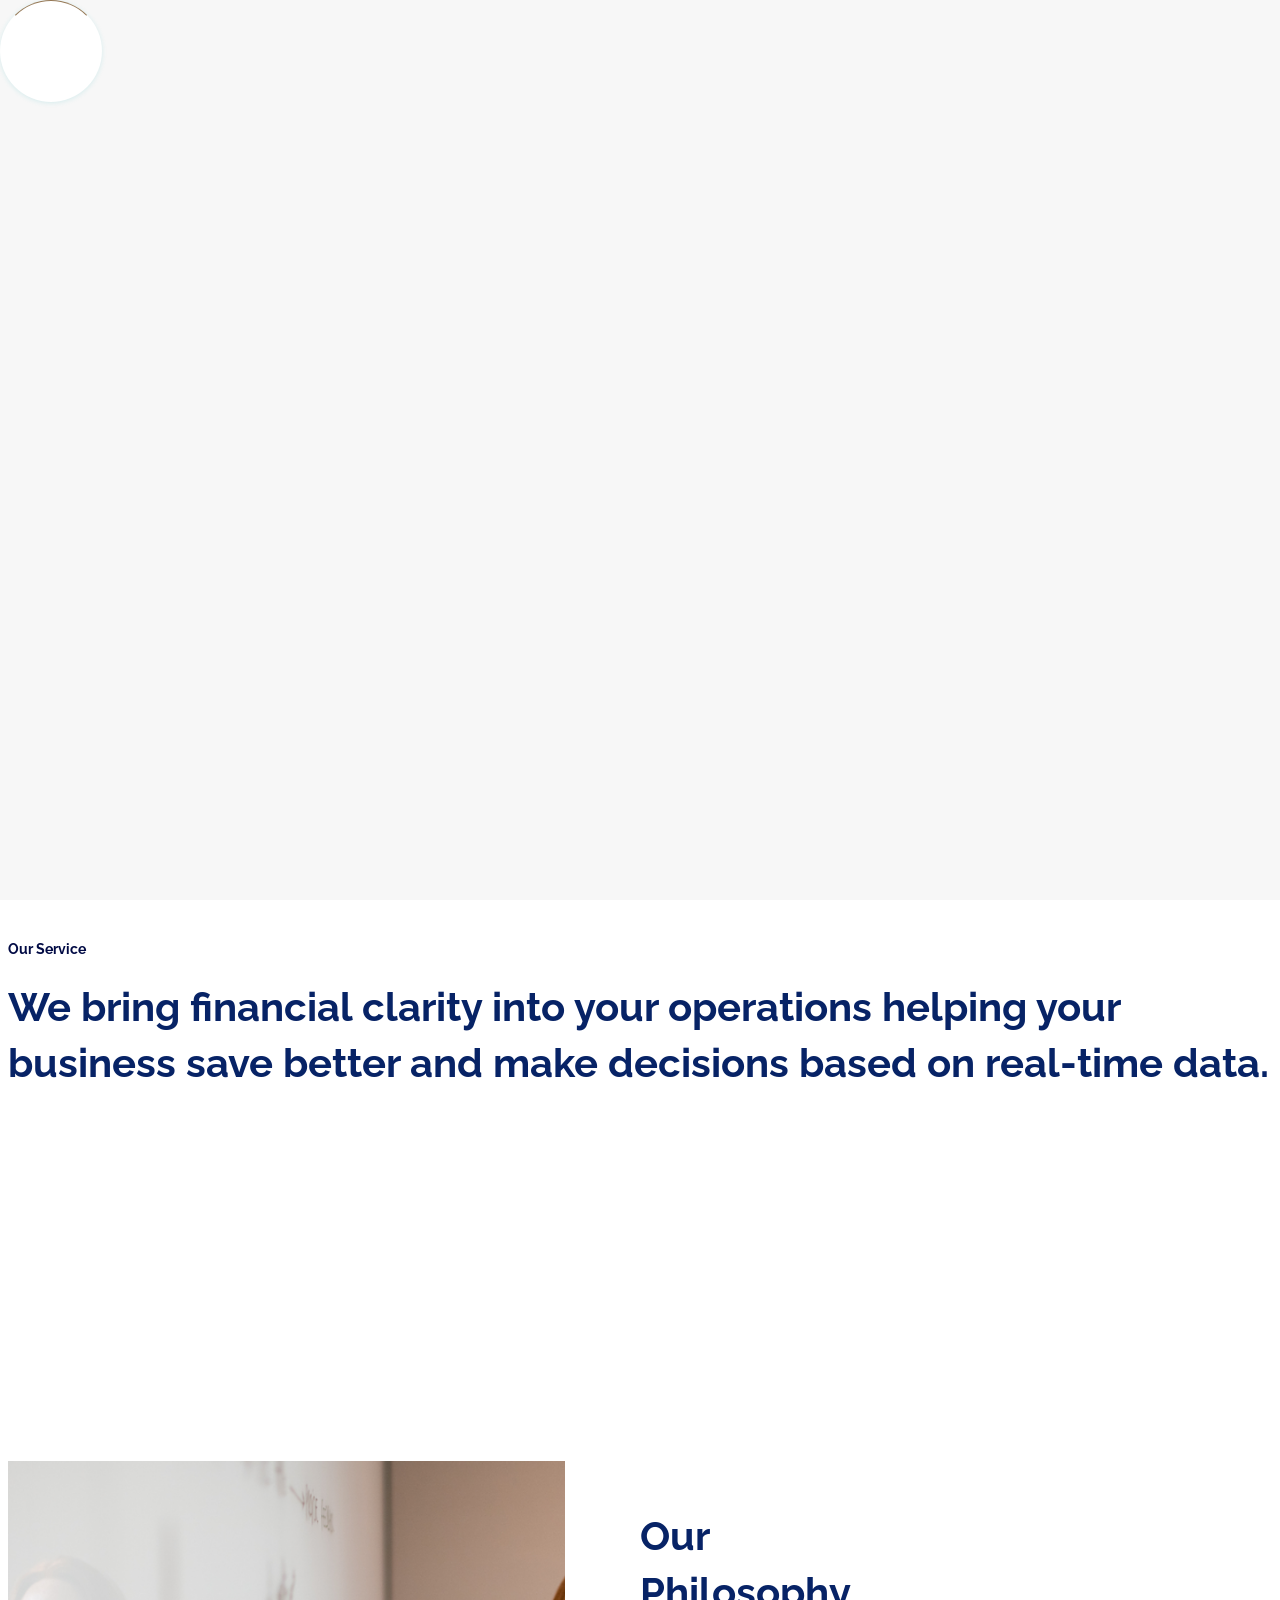
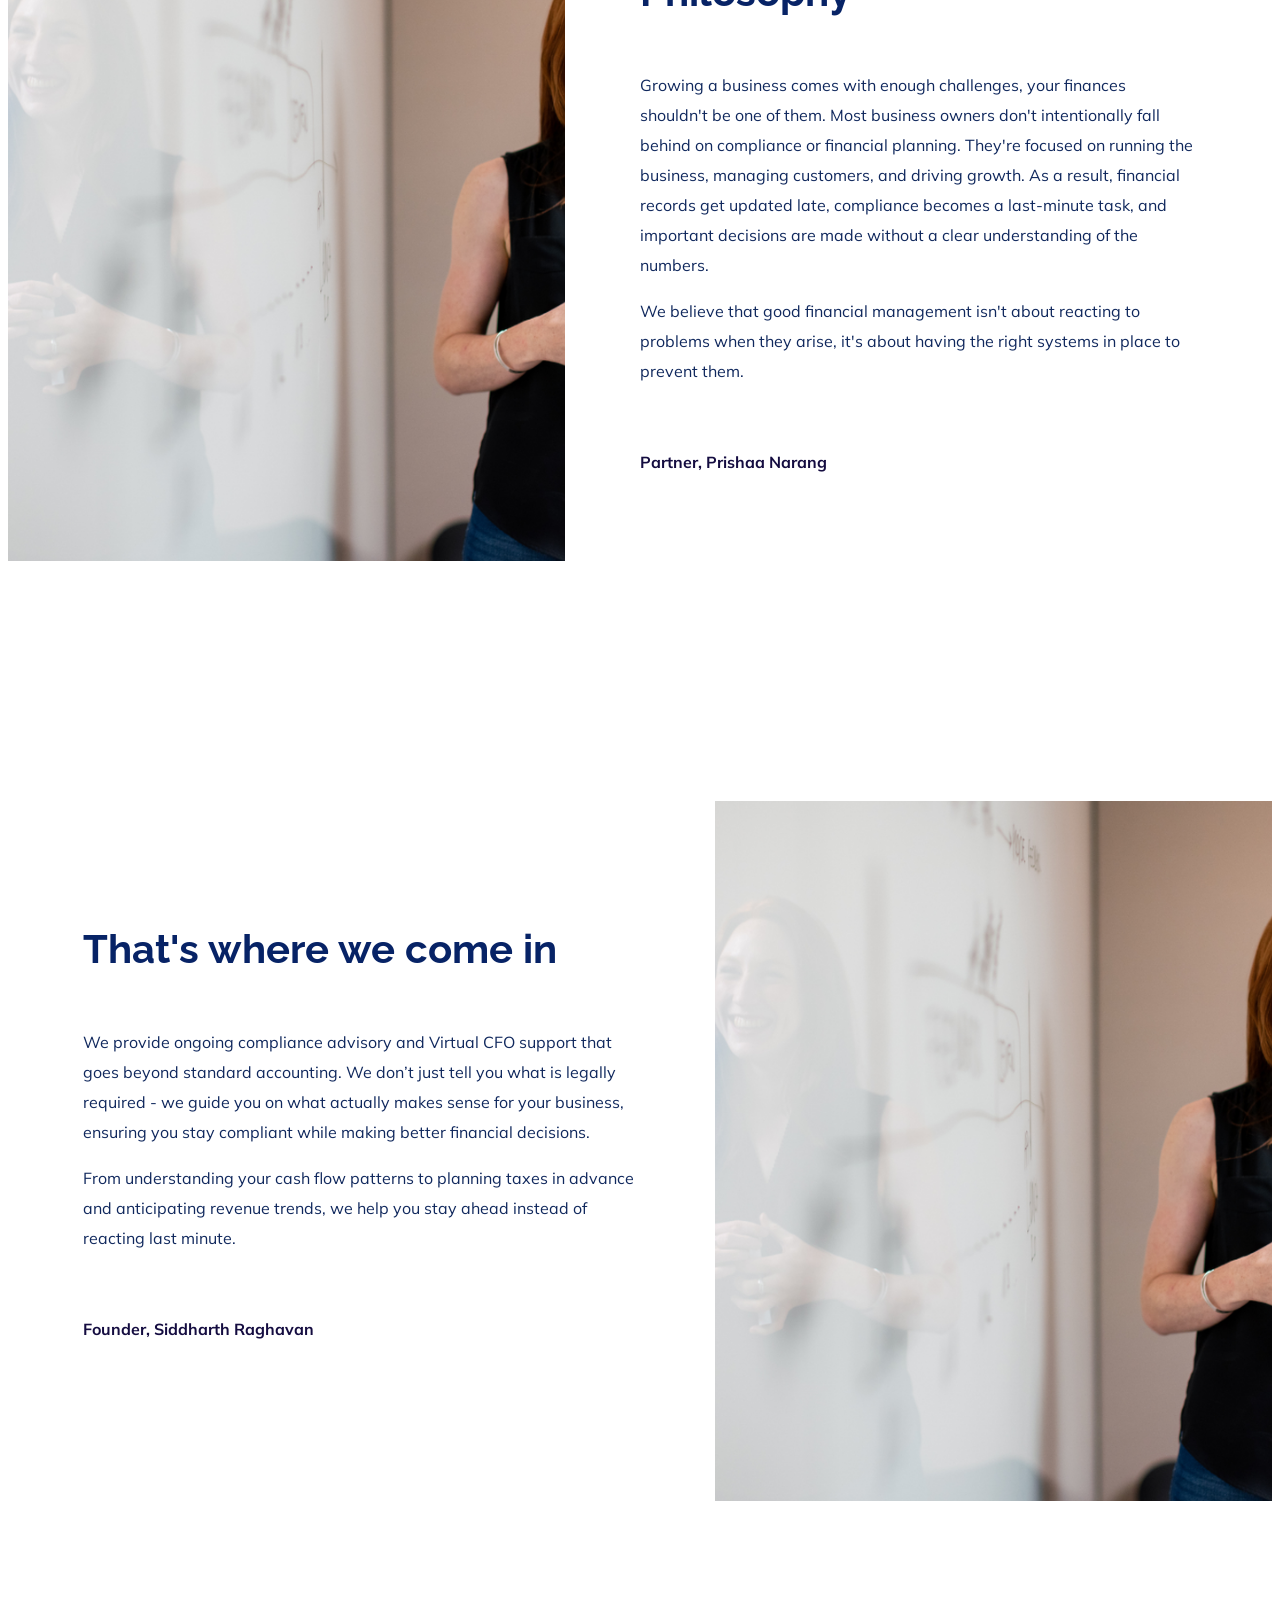
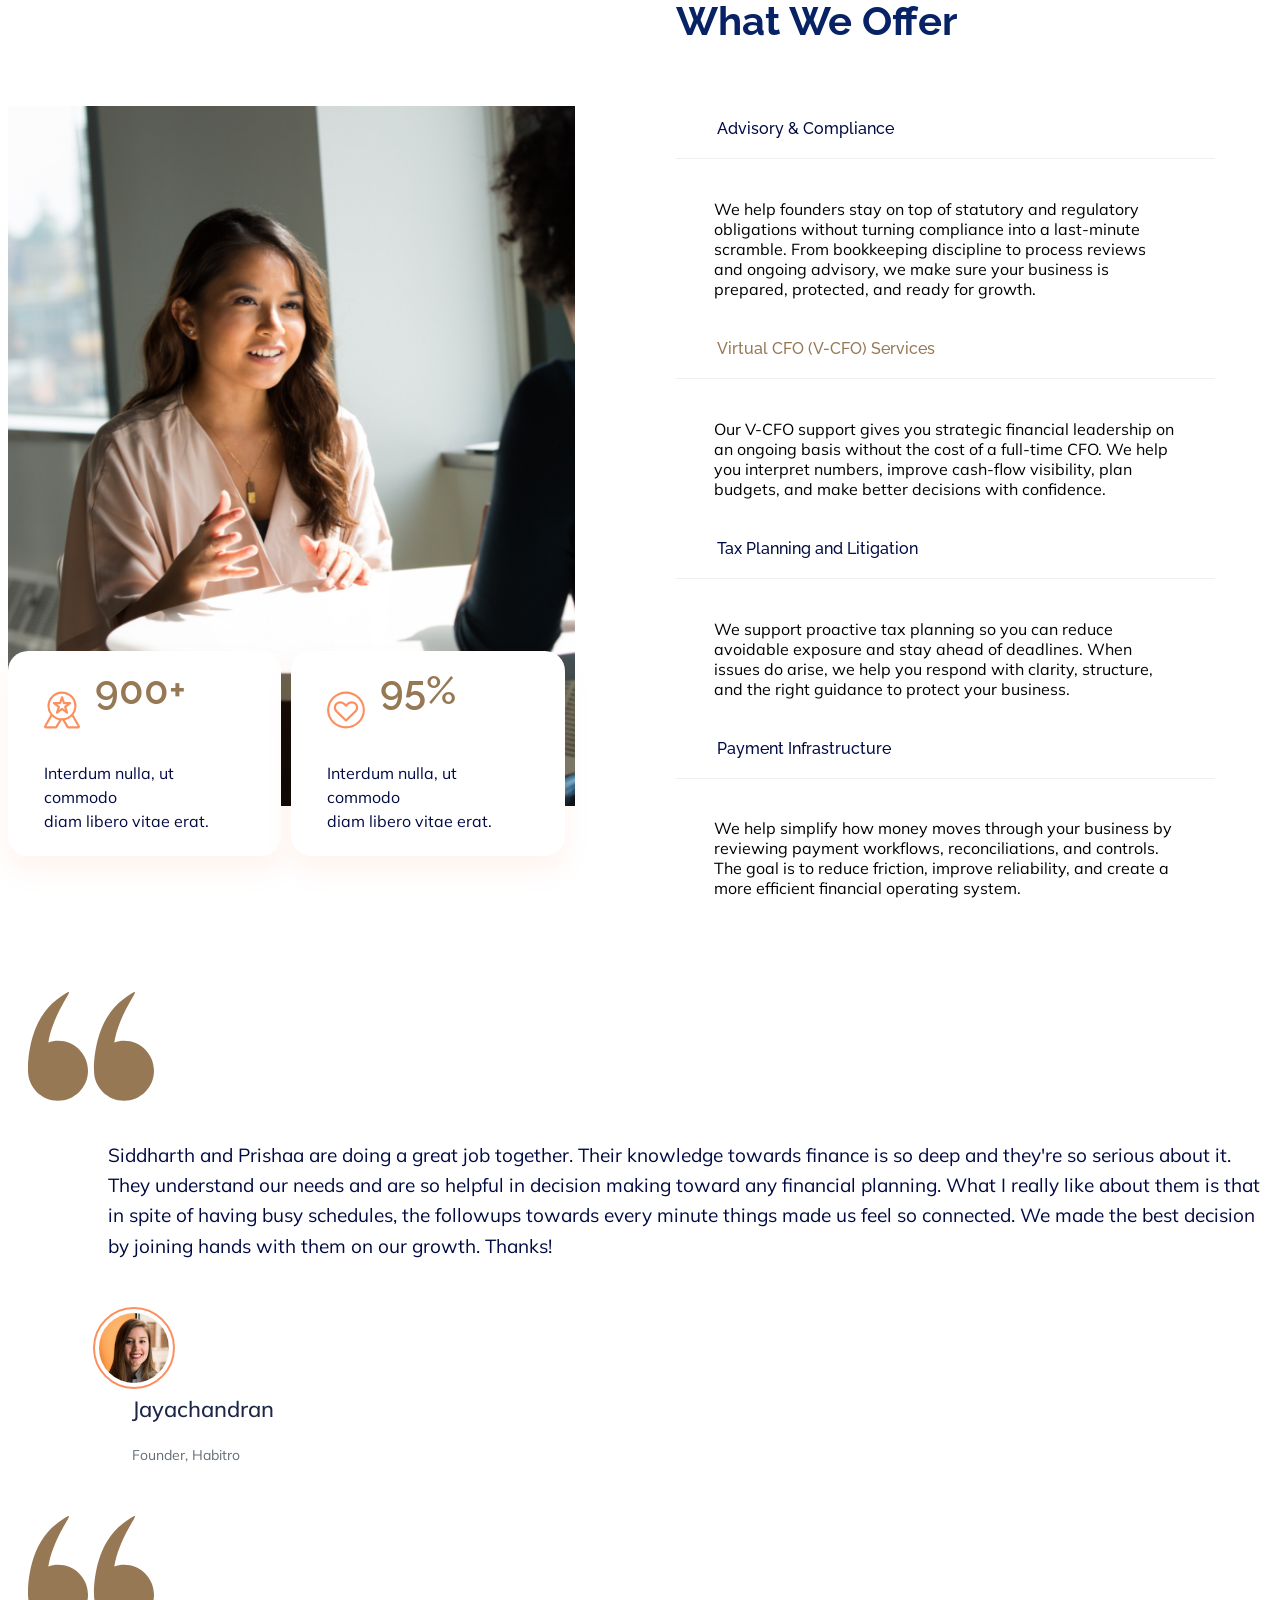
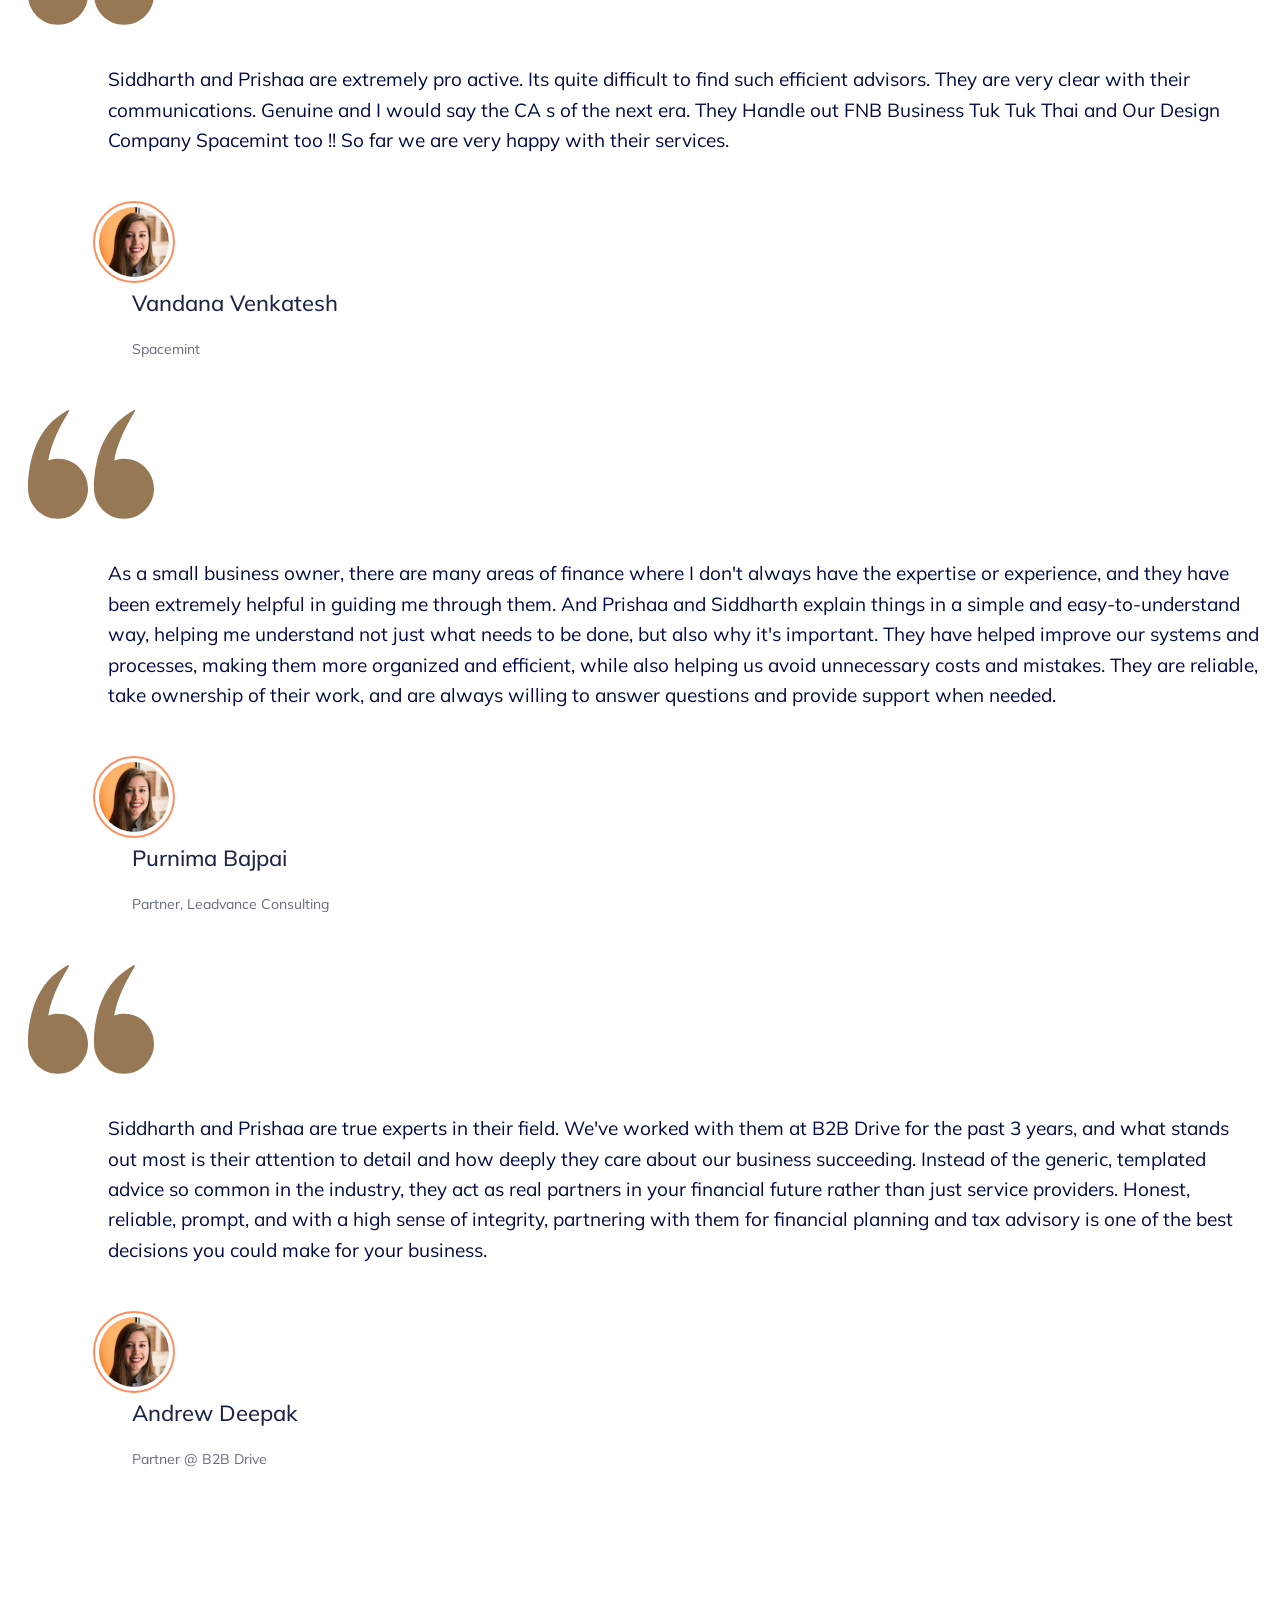
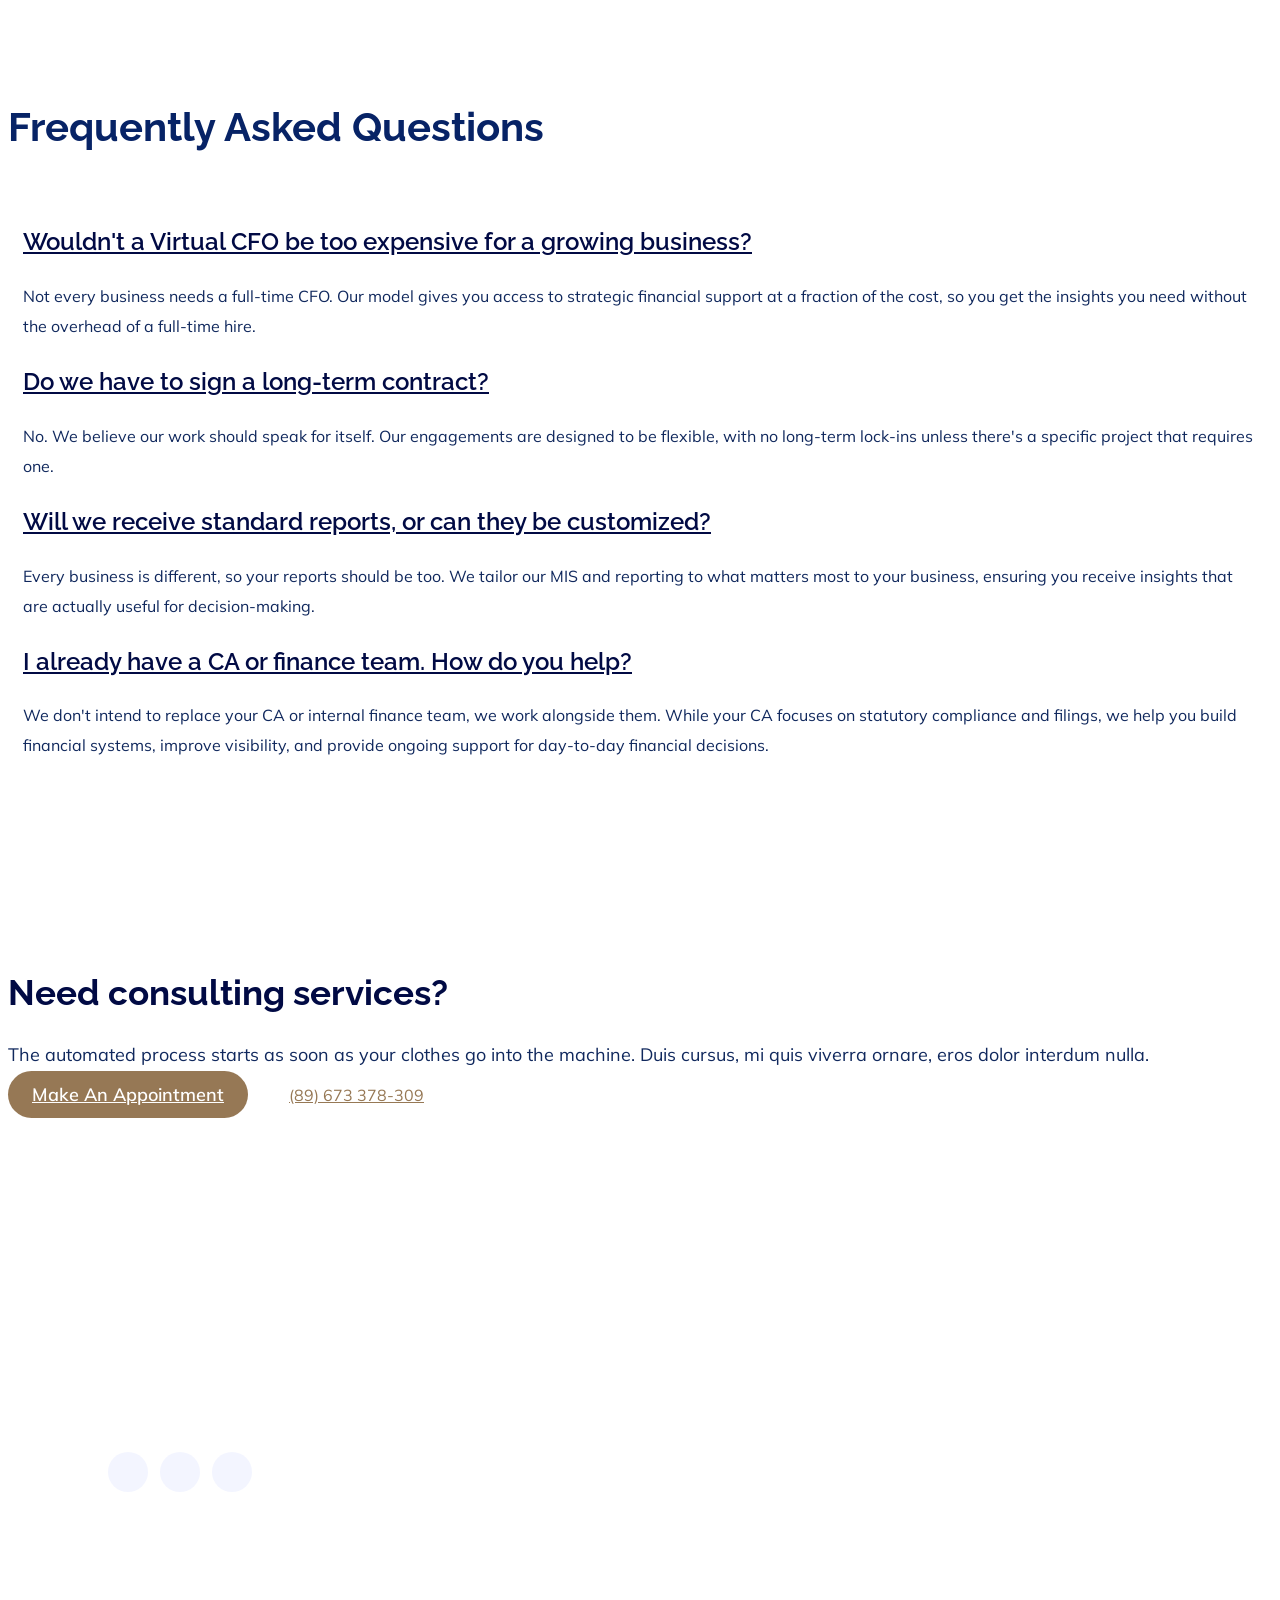
==== index.html @ 33765b28 "another one" ====
<!doctype html>
<html class="no-js" lang="zxx">
<head>
    <meta charset="utf-8">
    <meta http-equiv="x-ua-compatible" content="ie=edge">
    <title>Narang Raghavan</title>
    <meta name="description" content="">
    <meta name="viewport" content="width=device-width, initial-scale=1">
    <link rel="manifest" href="site.webmanifest">
    <link rel="shortcut icon" type="image/x-icon" href="assets/img/favicon.ico">

    <!-- CSS here -->
    <link rel="stylesheet" href="assets/css/bootstrap.min.css">
    <link rel="stylesheet" href="assets/css/owl.carousel.min.css">
    <link rel="stylesheet" href="assets/css/slicknav.css">
    <link rel="stylesheet" href="assets/css/flaticon.css">
    <link rel="stylesheet" href="assets/css/progressbar_barfiller.css">
    <link rel="stylesheet" href="assets/css/gijgo.css">
    <link rel="stylesheet" href="assets/css/animate.min.css">
    <link rel="stylesheet" href="assets/css/animated-headline.css">
    <link rel="stylesheet" href="assets/css/magnific-popup.css">
    <link rel="stylesheet" href="assets/css/fontawesome-all.min.css">
    <link rel="stylesheet" href="assets/css/themify-icons.css">
    <link rel="stylesheet" href="assets/css/slick.css">
    <link rel="stylesheet" href="assets/css/nice-select.css">
    <link rel="stylesheet" href="assets/css/style.css">
<body>
    <!-- ? Preloader Start -->
    <div id="preloader-active">
        <div class="preloader d-flex align-items-center justify-content-center">
            <div class="preloader-inner position-relative">
                <div class="preloader-circle"></div>
                <div class="preloader-img pere-text">
                    <img src="assets/img/logo/new_loader.png" alt="">
                </div>
            </div>
        </div>
    </div> 
    <!-- Preloader Start-->
    <header>
        <!-- Header Start -->
        <div class="header-area header_area">
            <div class="main-header">
             <div class="header-bottom  header-sticky" style="background-color: #f5ebd7; border-bottom: 10px solid #786446;">
                <div class="container-fluid">
                    <div class="row align-items-center">
                        <!-- Logo -->
                        <div class="col-xl-2 col-lg-2 col-md-1">
                            <div class="logo">
                              <a href="index.html"><img src="assets/img/logo/header_new.png" alt=""></a>
                          </div>
                      </div>
                      <div class="col-xl-10 col-lg-10 col-md-8">
                         <div class="header-left  d-flex f-right align-items-center">
                            <!-- Main-menu -->
                            <div class="main-menu f-right d-none d-lg-block">
                                <nav> 
                                    <ul id="navigation">                                                                                                                                     
                                        <li><a href="index.html">Home</a></li>
                                        <li><a href="services.html">Services</a></li>
                                        <li><a href="contact.html">Contact</a></li>
                                    </ul>
                                </nav>
                            </div>
                            <!-- left Btn -->
                            <div class="header-right-btn f-right d-none d-lg-block  ml-30">
                                <a href="https://www.cal.eu/prishaa/15min" class="header-btn">Make an Appointment</a>
                            </div>
                        </div>
                    </div>             
                    <!-- Mobile Menu -->
                    <div class="col-12">
                        <div class="mobile_menu d-block d-lg-none"></div>
                    </div>
                </div>
            </div>
        </div>
    </div>
</div>
<!-- Header End -->
</header>
<main>
    <!--? slider Area Start-->
    <div style="background-color: white; height: 100px;"></div>
    <div class="slider-area  slider-height position-relative" data-background="assets/img/hero/h1_hero_beige.png">
        <div class="slider-active">
            <!-- Single Slider -->
            <div class="single-slider">
                <div class="slider-cap-wrapper">
                    <div class="hero-caption">
                        <h1 data-animation="fadeInLeft" data-delay=".4s">V-CFO and business consulting</h1>
                        <p data-animation="fadeInLeft" data-delay=".6s">Helping founders build financial systems, stay compliant, and make decisions.</p>
                        <!-- Hero Btn -->
                        <a href="#" class="btn"  data-animation="fadeInLeft" data-delay=".9s" >Explore Services</a>
                    </div>
                    <div class="hero-img">
                        <img src="assets/img/hero/h1_hero1.png" alt=""  data-animation="fadeInRight" data-transition-duration="5s">
                    </div>
                </div>
            </div>
        </div>
    </div>
    <!-- slider Area End-->
    <!--? Services Area Start -->
    <section class="services-section section-padding30 fix">
        <div class="container">
            <div class="row justify-content-center">
                <div class="col-xl-10 col-lg-10 col-md-12">
                    <!-- Section Tittle -->
                    <div class="section-tittle text-center mb-70">
                        <span>Our Service</span>
                        <h2>We bring financial clarity into your operations helping your business save better and make decisions based on real-time data.</h2>
                    </div> 
                </div>
            </div>
        </div>
    </section>
    <!--Services Area End -->
    <!--! About Area Start 01 -->
    <section class="about-area fix">
        <!--Right Contents  -->
        <div class="about-img">
            
        </div>
        <!-- left Contents -->
        <div class="about-details">
            <div class="right-caption">
                <!-- Section Tittle -->
                <div class="section-tittle mb-50">
                    <h2>Our<br>Philosophy</h2>
                </div>
                <div class="about-more">
                    <p>Growing a business comes with enough challenges, your finances shouldn't be one of them. Most business owners don't intentionally fall behind on compliance or financial planning. They're focused on running the business, managing customers, and driving growth. As a result, financial records get updated late, compliance becomes a last-minute task, and important decisions are made without a clear understanding of the numbers.</p>
                    <p class="pera-bottom">We believe that good financial management isn't about reacting to problems when they arise, it's about having the right systems in place to prevent them.</p>
                    <div class="footer-tittles">
                        <p><b>Partner, Prishaa Narang</b></p>
                    </div>
                </div>
            </div>
        </div>
    </section>
    <section class="about-area fix">
        <!-- left Contents -->
        <div class="about-details">
            <div class="right-caption">
                <!-- Section Tittle -->
                <div class="section-tittle mb-50">
                    <h2>That's where we come in</h2>
                </div>
                <div class="about-more">
                    <p>We provide ongoing compliance advisory and Virtual CFO support that goes beyond standard accounting. We don’t just tell you what is legally required - we guide you on what actually makes sense for your business, ensuring you stay compliant while making better financial decisions.</p>
                    <p class="pera-bottom">From understanding your cash flow patterns to planning taxes in advance and anticipating revenue trends, we help you stay ahead instead of reacting last minute.</p>
                    <div class="footer-tittles">
                        <p><b>Founder, Siddharth Raghavan</b></p>
                    </div>
                </div>
            </div>
        </div>

        <!--Right Contents  -->
        <div class="about-img">
        </div>
    </section>
    <!-- About Area End-->
    <!--! About Area Start 02-->
    <div class="about-area2">
        <!-- left Contents -->
        <div class="about-img2">
            <div class="info-man2">
                <div class="head-cap2">
                    <img src="assets/img/icon/quality.svg" alt="">
                    <h3>900+</h3>
                </div>
                <p>Interdum nulla, ut commodo<br>diam libero vitae erat.</p>
            </div>
            <div class="info-man2 info-man3">
                <div class="head-cap2">
                    <img src="assets/img/icon/heart.svg" alt="">
                    <h3>95%</h3>
                </div>
                <p>Interdum nulla, ut commodo<br> diam libero vitae erat.</p>
            </div>
        </div>
        <!--Right Contents  -->
        <div class="about-details2">
            <div class="right-caption2">
                <!-- Section Tittle -->
                <div class="section-tittle mb-50">
                    <h2>What We Offer</h2>
                </div> 
                <!-- collapse-wrapper -->
                <div class="collapse-wrapper">
                    <div class="accordion" id="accordionExample">
                        <!-- single-one -->
                        <div class="card">
                            <div class="card-header" id="headingTwo">
                                <h2 class="mb-0">
                                    <a href="#" class="btn-link collapsed"  data-toggle="collapse" data-target="#collapseTwo" aria-expanded="false" aria-controls="collapseTwo">Advisory & Compliance</a>
                                </h2>
                            </div>
                            <div id="collapseTwo" class="collapse" aria-labelledby="headingTwo" data-parent="#accordionExample">
                                <div class="card-body">
                                    We help founders stay on top of statutory and regulatory obligations without turning compliance into a last-minute scramble. From bookkeeping discipline to process reviews and ongoing advisory, we make sure your business is prepared, protected, and ready for growth.
                                </div>
                            </div>
                        </div>
                        <!-- single-two -->
                        <div class="card">
                            <div class="card-header" id="headingOne">
                                <h2 class="mb-0">
                                    <a href="#" class="btn-link" data-toggle="collapse" data-target="#collapseOne" aria-expanded="true" aria-controls="collapseOne">Virtual CFO (V-CFO) Services</a>
                                </h2>
                            </div>
                            <div id="collapseOne" class="collapse show" aria-labelledby="headingOne" data-parent="#accordionExample">
                                <div class="card-body">
                                    Our V-CFO support gives you strategic financial leadership on an ongoing basis without the cost of a full-time CFO. We help you interpret numbers, improve cash-flow visibility, plan budgets, and make better decisions with confidence.
                                </div>
                            </div>
                        </div>
                        <!-- single-three -->
                        <div class="card">
                            <div class="card-header" id="headingThree">
                                <h2 class="mb-0">
                                    <a href="#" class="btn-link collapsed"  data-toggle="collapse" data-target="#collapseThree" aria-expanded="false" aria-controls="collapseThree">Tax Planning and Litigation</a>
                                </h2>
                            </div>
                            <div id="collapseThree" class="collapse" aria-labelledby="headingThree" data-parent="#accordionExample">
                                <div class="card-body">
                                    We support proactive tax planning so you can reduce avoidable exposure and stay ahead of deadlines. When issues do arise, we help you respond with clarity, structure, and the right guidance to protect your business.
                                </div>
                            </div>
                        </div>
                        <!-- single-four -->
                        <div class="card">
                            <div class="card-header" id="headingfouree">
                                <h2 class="mb-0">
                                    <a href="#" class="btn-link collapsed" data-toggle="collapse" data-target="#collapseFoure" aria-expanded="false" aria-controls="collapseFoure">Payment Infrastructure</a>
                                </h2>
                            </div>
                            <div id="collapseFoure" class="collapse" aria-labelledby="headingfouree" data-parent="#accordionExample">
                                <div class="card-body">
                                    We help simplify how money moves through your business by reviewing payment workflows, reconciliations, and controls. The goal is to reduce friction, improve reliability, and create a more efficient financial operating system.
                                </div>
                            </div>
                        </div>
                    </div>
                </div>
            </div>
        </div>
    </div>
    <!-- About Area End-->
    <!--? Testimonial Area Start -->
    <section class="testimonial-area testimonial-padding fix" data-background="assets/img/gallery/section_bg03_beige.png">
        <div class="container">
            <div class="row align-items-center justify-content-center">
                <div class="col-lg-12">
                    <div class="about-caption">
                        <!-- Testimonial Start -->
                        <div class="h1-testimonial-active dot-style">
                            <!-- Single Testimonial -->
                            <div class="single-testimonial position-relative">
                                <div class="testimonial-caption">
                                    <img src="assets/img/icon/quotes-sign_dark_beige.png" alt="" class="quotes-sign"><br><br><br>
                                    <p>Siddharth and Prishaa are doing a great job together. Their knowledge towards finance is so deep and they're so serious about it. They understand our needs and are so helpful in decision making toward any financial planning. What I really like about them is that in spite of having busy schedules, the followups towards every minute things made us feel so connected. We made the best decision by joining hands with them on our growth. Thanks!</p>
                                </div>
                                <!-- founder -->
                                <div class="testimonial-founder d-flex align-items-center">
                                    <div class="founder-img">
                                        <img src="assets/img/icon/testimonial.png" alt="">
                                    </div>
                                    <div class="founder-text">
                                        <span>Jayachandran</span>
                                        <p>Founder, Habitro</p>
                                    </div>
                                </div>
                            </div>
                            <!-- Single Testimonial -->
                            <div class="single-testimonial position-relative">
                                <div class="testimonial-caption">
                                    <img src="assets/img/icon/quotes-sign_dark_beige.png" alt="" class="quotes-sign"><br><br><br>
                                    <p>Siddharth and Prishaa are extremely pro active. Its quite difficult to find such efficient advisors. They are very clear with their communications. Genuine and I would say the CA s of the next era. They Handle out FNB Business Tuk Tuk Thai and Our Design Company Spacemint too !! So far we are very happy with their services.</p>
                                </div>
                                <!-- founder -->
                                <div class="testimonial-founder d-flex align-items-center">
                                    <div class="founder-img">
                                        <img src="assets/img/icon/testimonial.png" alt="">
                                    </div>
                                    <div class="founder-text">
                                        <span>Vandana Venkatesh</span>
                                        <p>Spacemint</p>
                                    </div>
                                </div>
                            </div>
                            <!-- Single Testimonial -->
                            <div class="single-testimonial position-relative">
                                <div class="testimonial-caption">
                                    <img src="assets/img/icon/quotes-sign_dark_beige.png" alt="" class="quotes-sign"><br><br><br>
                                    <p>As a small business owner, there are many areas of finance where I don't always have the expertise or experience, and they have been extremely helpful in guiding me through them. And Prishaa and Siddharth explain things in a simple and easy-to-understand way, helping me understand not just what needs to be done, but also why it's important. They have helped improve our systems and processes, making them more organized and efficient, while also helping us avoid unnecessary costs and mistakes. They are reliable, take ownership of their work, and are always willing to answer questions and provide support when needed.</p>
                                </div>
                                <!-- founder -->
                                <div class="testimonial-founder d-flex align-items-center">
                                    <div class="founder-img">
                                        <img src="assets/img/icon/testimonial.png" alt="">
                                    </div>
                                    <div class="founder-text">
                                        <span>Purnima Bajpai</span>
                                        <p>Partner, Leadvance Consulting</p>
                                    </div>
                                </div>
                            </div>
                            <!-- Single Testimonial -->
                            <div class="single-testimonial position-relative">
                                <div class="testimonial-caption">
                                    <img src="assets/img/icon/quotes-sign_dark_beige.png" alt="" class="quotes-sign"><br><br><br>
                                    <p>Siddharth and Prishaa are true experts in their field. We've worked with them at B2B Drive for the past 3 years, and what stands out most is their attention to detail and how deeply they care about our business succeeding. Instead of the generic, templated advice so common in the industry, they act as real partners in your financial future rather than just service providers. Honest, reliable, prompt, and with a high sense of integrity, partnering with them for financial planning and tax advisory is one of the best decisions you could make for your business.</p>
                                </div>
                                <!-- founder -->
                                <div class="testimonial-founder d-flex align-items-center">
                                    <div class="founder-img">
                                        <img src="assets/img/icon/testimonial.png" alt="">
                                    </div>
                                    <div class="founder-text">
                                        <span>Andrew Deepak</span>
                                        <p>Partner @ B2B Drive</p>
                                    </div>
                                </div>
                            </div>
                        </div>
                        <!-- Testimonial End -->
                        <!-- Link to view all testimonials -->
                        <!-- <div class="text-center" style="margin-top: 10px;">
                            <a href="https://testimonial.to/narangraghavan/all" class="btn">View all testimonials</a>
                        </div> -->
                    </div>
                </div>
            </div>
        </div>
    </section>
    <!--? Testimonial Area End -->
    <!-- Home Blog Start -->
    <section class="home-blog section-padding40 fix">
        <div class="container">
            <div class="row justify-content-center">
                <div class="cl-xl-7 col-lg-8 col-md-10">
                    <!-- Section Tittle -->
                    <div class="section-tittle text-center mb-70">
                        <h2>Frequently Asked Questions</h2>
                    </div> 
                </div>
            </div>
            <div class="blog-active">
                <!-- Single -->
                <div class="single-blogs">
                    <div class="blogs-cap">
                        <h5><a href="#">Wouldn't a Virtual CFO be too expensive for a growing business?</a></h5>
                        <p>Not every business needs a full-time CFO. Our model gives you access to strategic financial support at a fraction of the cost, so you get the insights you need without the overhead of a full-time hire.</p>
                    </div>
                    <div class="stickers">
                        <span>Urban</span>
                    </div>
                </div>
                <!-- Single -->
                <div class="single-blogs">
                    <div class="blogs-cap">
                        <h5><a href="#">Do we have to sign a long-term contract?</a></h5>
                        <p>No. We believe our work should speak for itself. Our engagements are designed to be flexible, with no long-term lock-ins unless there's a specific project that requires one.</p>
                    </div>
                    <div class="stickers">
                        <span>Urban</span>
                    </div>
                </div>
                <!-- Single -->
                <div class="single-blogs">
                    <div class="blogs-cap">
                        <h5><a href="#">Will we receive standard reports, or can they be customized?</a></h5>
                        <p>Every business is different, so your reports should be too. We tailor our MIS and reporting to what matters most to your business, ensuring you receive insights that are actually useful for decision-making.</p>
                    </div>
                    <div class="stickers">
                        <span>Urban</span>
                    </div>
                </div>
                <!-- Single -->
                <div class="single-blogs">
                    <div class="blogs-cap">
                        <h5><a href="#">I already have a CA or finance team. How do you help?</a></h5>
                        <p>We don't intend to replace your CA or internal finance team, we work alongside them. While your CA focuses on statutory compliance and filings, we help you build financial systems, improve visibility, and provide ongoing support for day-to-day financial decisions.</p>
                    </div>
                    <div class="stickers">
                        <span>Urban</span>
                    </div>
                </div>
            </div>
        </div>
    </section>
    <!-- Home Blog End -->
    <!--? Want To work -->
    <section class="wantToWork-area section-bg2"  data-background="assets/img/gallery/section_bg01_beige.png">
        <div class="container">
            <div class="wants-wrapper w-padding2">
                <div class="row align-items-center justify-content-between">
                    <div class="col-xl-7 col-lg-7 col-md-12">
                        <div class="wantToWork-caption wantToWork-caption2">
                            <h2>Need consulting services?</h2>
                            <p>The automated process starts as soon as your clothes go into the machine. Duis cursus, mi quis viverra ornare, eros dolor interdum nulla.</p>
                        </div>
                    </div>
                    <div class="col-xl-4 col-lg-4 col-md-6">
                        <a href="https://www.cal.eu/prishaa/15min" class="btn w-btn wantToWork-btn">Make an Appointment</a>
                        <a href="#" class="btn2 w-btn wantToWork-btn"><i class="fas fa-phone"></i> (89) 673 378-309</a>
                    </div>
                </div>
            </div>
        </div>
    </section>
    <!-- Want To work End -->
</main>
<footer>
    <div class="footer-wrapper section-bg2 pl-100"  data-background="assets/img/gallery/footer-bg_dark_beige.png">
        <!-- Footer Start-->
        <div class="footer-area footer-padding">
            <div class="container-fluid">
                <div class="row">
                    <div class="col-xl-3 col-lg-4 col-md-4 col-sm-6">
                        <div class="single-footer-caption mb-50">
                            <div class="single-footer-caption mb-30">
                                <!-- logo -->
                                <div class="footer-logo mb-35">
                                    <a href="index.html"><img src="assets/img/logo/footer_new.png" alt=""></a>
                                </div>
                                <div class="footer-tittle">
                                    <div class="footer-pera">
                                        <p>The automated process starts as soon as your clothes go into the machine.</p>
                                    </div>
                                </div>
                                <!-- social -->
                                <div class="footer-social">
                                    <a href="#"><i class="fab fa-twitter"></i></a>
                                    <a href="https://bit.ly/sai4ull"><i class="fab fa-facebook-f"></i></a>
                                    <a href="#"><i class="fab fa-pinterest-p"></i></a>
                                </div>
                            </div>
                        </div>
                    </div>
                    <div class="col-xl-2 col-lg-4 col-md-4 col-sm-6">
                        <div class="single-footer-caption mb-50">
                            <div class="footer-tittle">
                                <h4>Our solutions</h4>
                                <ul>
                                    <li><a href="#">Design & creatives</a></li>
                                    <li><a href="#">Telecommunication</a></li>
                                    <li><a href="#">Restaurant</a></li>
                                    <li><a href="#">Programing</a></li>
                                    <li><a href="#">Architecture</a></li>
                                </ul>
                            </div>
                        </div>
                    </div>
                    <div class="col-xl-2 col-lg-4 col-md-4 col-sm-6">
                        <div class="single-footer-caption mb-50">
                            <div class="footer-tittle">
                                <h4>Company</h4>
                                <ul>
                                    <li><a href="#">About</a></li>
                                    <li><a href="#">Review</a></li>
                                    <li><a href="#">Insights</a></li>
                                    <li><a href="#">Programing</a></li>
                                    <li><a href="#">Carrier</a></li>
                                </ul>
                            </div>
                        </div>
                    </div>
                    <div class="col-xl-3 col-lg-4 col-md-4 col-sm-6">
                        <div class="single-footer-caption mb-50">
                            <div class="footer-tittle">
                                <h4>Contact us</h4>
                                <ul>
                                    <li><a href="#">consulto98@gmail.com</a></li>
                                    <li><a href="#">76/A, Green road, NYC</a></li>
                                    <li class="number"><a href="#">(80) 783 367-3904</a></li>
                                </ul>
                            </div>
                        </div>
                    </div>
                </div>
            </div>
        </div>
      </div>
  </footer>
  <!-- Scroll Up -->
  <div id="back-top" >
    <a title="Go to Top" href="#"> <i class="fas fa-level-up-alt"></i></a>
</div>

<!-- JS here -->

<script src="./assets/js/vendor/modernizr-3.5.0.min.js"></script>
<!-- Jquery, Popper, Bootstrap -->
<script src="./assets/js/vendor/jquery-1.12.4.min.js"></script>
<script src="./assets/js/popper.min.js"></script>
<script src="./assets/js/bootstrap.min.js"></script>
<!-- Jquery Mobile Menu -->
<script src="./assets/js/jquery.slicknav.min.js"></script>

<!-- Jquery Slick , Owl-Carousel Plugins -->
<script src="./assets/js/owl.carousel.min.js"></script>
<script src="./assets/js/slick.min.js"></script>
<!-- One Page, Animated-HeadLin -->
<script src="./assets/js/wow.min.js"></script>
<script src="./assets/js/animated.headline.js"></script>
<script src="./assets/js/jquery.magnific-popup.js"></script>

<!-- Date Picker -->
<script src="./assets/js/gijgo.min.js"></script>
<!-- Nice-select, sticky -->
<script src="./assets/js/jquery.nice-select.min.js"></script>
<script src="./assets/js/jquery.sticky.js"></script>
<!-- Progress -->
<script src="./assets/js/jquery.barfiller.js"></script>

<!-- counter , waypoint,Hover Direction -->
<script src="./assets/js/jquery.counterup.min.js"></script>
<script src="./assets/js/waypoints.min.js"></script>
<script src="./assets/js/jquery.countdown.min.js"></script>
<script src="./assets/js/hover-direction-snake.min.js"></script>

<!-- contact js -->
<script src="./assets/js/contact.js"></script>
<script src="./assets/js/jquery.form.js"></script>
<script src="./assets/js/jquery.validate.min.js"></script>
<script src="./assets/js/mail-script.js"></script>
<script src="./assets/js/jquery.ajaxchimp.min.js"></script>

<!-- Jquery Plugins, main Jquery -->	
<script src="./assets/js/plugins.js"></script>
<script src="./assets/js/main.js"></script>

</body>
</html>
---- assets/css/style.css ----
@import url("https://fonts.googleapis.com/css2?family=Muli:wght@300;400;500;600;700;800&family=Raleway:wght@400;500;600;700;800;900&display=swap");

.white-bg {
    background: #ffffff
}

.gray-bg {
    background: #F5F9FB
}

.gray-bg {
    background: #f7f7fd
}

.white-bg {
    background: #fff
}

.black-bg {
    background: #16161a
}

.theme-bg {
    background: #967855
}

.brand-bg {
    background: #f1f4fa
}

.testimonial-bg {
    background: #f9fafc
}

.white-color {
    color: #fff
}

.black-color {
    color: #16161a
}

.theme-color {
    color: #967855
}

.boxed-btn {
    background: #fff;
    color: #967855 !important;
    display: inline-block;
    padding: 18px 44px;
    font-family: "Raleway", sans-serif;
    font-size: 14px;
    font-weight: 400;
    border: 0;
    border: 1px solid #967855;
    letter-spacing: 3px;
    text-align: center;
    color: #967855;
    text-transform: uppercase;
    cursor: pointer
}

.boxed-btn:hover {
    background: #967855;
    color: #fff !important;
    border: 1px solid #967855
}

.boxed-btn:focus {
    outline: none
}

.boxed-btn.large-width {
    width: 220px
}

[data-overlay] {
    position: relative;
    background-size: cover;
    background-repeat: no-repeat;
    background-position: center center
}

[data-overlay]::before {
    position: absolute;
    left: 0;
    top: 0;
    right: 0;
    bottom: 0;
    content: ""
}

[data-opacity="1"]::before {
    opacity: 0.1
}

[data-opacity="2"]::before {
    opacity: 0.2
}

[data-opacity="3"]::before {
    opacity: 0.3
}

[data-opacity="4"]::before {
    opacity: 0.4
}

[data-opacity="5"]::before {
    opacity: 0.5
}

[data-opacity="6"]::before {
    opacity: 0.6
}

[data-opacity="7"]::before {
    opacity: 0.7
}

[data-opacity="8"]::before {
    opacity: 0.8
}

[data-opacity="9"]::before {
    opacity: 0.9
}

body {
    font-family: "Muli", sans-serif;
    font-weight: normal;
    font-style: normal;
    font-size: 16px
}

h1,
h2,
h3,
h4,
h5,
h6 {
    font-family: "Raleway", sans-serif;
    color: #010A44;
    margin-top: 0px;
    font-style: normal;
    font-weight: 500;
    text-transform: normal
}

p {
    font-family: "Muli", sans-serif;
    color: #10285d;
    font-size: 16px;
    line-height: 30px;
    margin-bottom: 15px;
    font-weight: normal
}

.bg-img-1 {
    background-image: url(../img/slider/slider-img-1.jpg)
}

.bg-img-2 {
    background-image: url(../img/background-img/bg-img-2.jpg)
}

.cta-bg-1 {
    background-image: url(../img/background-img/bg-img-3.jpg)
}

.img {
    max-width: 100%;
    -webkit-transition: .3s;
    -moz-transition: .3s;
    -o-transition: .3s;
    transition: .3s
}

.f-left {
    float: left
}

.f-right {
    float: right
}

.fix {
    overflow: hidden
}

.clear {
    clear: both
}

a,
.button {
    -webkit-transition: .3s;
    -moz-transition: .3s;
    -o-transition: .3s;
    transition: .3s
}

a:focus,
.button:focus {
    text-decoration: none;
    outline: none
}

a {
    color: #635c5c
}

a:hover {
    color: #fff
}

a:focus,
a:hover,
.portfolio-cat a:hover,
.footer -menu li a:hover {
    text-decoration: none
}

a,
button {
    color: #fff;
    outline: medium none
}

button:focus,
input:focus,
input:focus,
textarea,
textarea:focus {
    outline: 0
}

.uppercase {
    text-transform: uppercase
}

input:focus::-moz-placeholder {
    opacity: 0;
    -webkit-transition: .4s;
    -o-transition: .4s;
    transition: .4s
}

.capitalize {
    text-transform: capitalize
}

h1 a,
h2 a,
h3 a,
h4 a,
h5 a,
h6 a {
    color: inherit
}

ul {
    margin: 0px;
    padding: 0px
}

li {
    list-style: none
}

hr {
    border-bottom: 1px solid #eceff8;
    border-top: 0 none;
    margin: 30px 0;
    padding: 0
}

.theme-overlay {
    position: relative
}

.theme-overlay::before {
    background: #1696e7 none repeat scroll 0 0;
    content: "";
    height: 100%;
    left: 0;
    opacity: 0.6;
    position: absolute;
    top: 0;
    width: 100%
}

.overlay2 {
    position: relative;
    z-index: 0
}

.overlay2::before {
    position: absolute;
    content: "";
    top: 0;
    left: 0;
    width: 100%;
    height: 100%;
    z-index: -1
}

.overlay2 {
    position: relative;
    z-index: 0
}

.overlay2::before {
    position: absolute;
    content: "";
    background-color: #2E2200;
    top: 0;
    left: 0;
    width: 100%;
    height: 100%;
    z-index: -1;
    opacity: 0.5
}

.section-padding {
    padding-top: 120px;
    padding-bottom: 120px
}

.separator {
    border-top: 1px solid #f2f2f2
}

.mb-90 {
    margin-bottom: 90px
}

@media (max-width: 767px) {
    .mb-90 {
        margin-bottom: 30px
    }
}

@media (min-width: 768px) and (max-width: 991px) {
    .mb-90 {
        margin-bottom: 45px
    }
}

.owl-carousel .owl-nav div {
    background: rgba(255, 255, 255, 0.8) none repeat scroll 0 0;
    height: 40px;
    left: 20px;
    line-height: 40px;
    font-size: 22px;
    color: #646464;
    opacity: 1;
    visibility: visible;
    position: absolute;
    text-align: center;
    top: 50%;
    transform: translateY(-50%);
    transition: all 0.3s ease 0s;
    width: 40px
}

.owl-carousel .owl-nav div.owl-next {
    left: auto;
    right: -30px
}

.owl-carousel .owl-nav div.owl-next i {
    position: relative;
    right: 0;
    top: 1px
}

.owl-carousel .owl-nav div.owl-prev i {
    position: relative;
    right: 1px;
    top: 0px
}

.owl-carousel:hover .owl-nav div {
    opacity: 1;
    visibility: visible
}

.owl-carousel:hover .owl-nav div:hover {
    color: #fff;
    background: #ff3500
}

.btn {
    border: none;
    padding: 16px 40px;
    text-transform: capitalize;
    border-radius: 30px;
    cursor: pointer;
    color: #fff;
    display: inline-block;
    font-size: 18px;
    font-weight: 600;
    background-size: 200%;
    transition: 0.6s;
    background-color: #967855;
    background-position: right
}

.btn:hover {
    background-position: left
}

.btn2 {
    padding: 15px 65px 20px 31px;
    text-transform: capitalize;
    border-radius: 0px;
    cursor: pointer;
    color: #967855;
    display: inline-block;
    font-size: 16px;
    background: none
}

.btn2 i {
    padding-right: 6px
}

.btn2:hover {
    color: #967855
}

.header-btn1 {
    color: #967855;
    padding: 32px 41px;
    font-size: 20px;
    font-weight: 600
}

@media only screen and (min-width: 1200px) and (max-width: 1600px) {
    .header-btn1 {
        padding: 32px 17px
    }
}

@media only screen and (min-width: 992px) and (max-width: 1199px) {
    .header-btn1 {
        padding: 32px 9px
    }
}

.header-btn1 img {
    padding-right: 12px;
    margin-right: 8px;
    border-right: 2px solid #eee;
    line-height: 1
}

.header-btn1:hover {
    color: #967855
}

.btn3 {
    padding: 10px 31px;
    font-size: 14px
}

.header-btn2 {
    background: #6785FF;
    padding: 37px 41px 34px 41px;
    font-size: 16px;
    font-weight: 600;
    line-height: 1;
    margin: 0
}

@media only screen and (min-width: 1200px) and (max-width: 1600px) {
    .header-btn2 {
        padding: 37px 25px 34px 25px
    }
}

@media only screen and (min-width: 992px) and (max-width: 1199px) {
    .header-btn2 {
        padding: 37px 16px 34px 16px
    }
}

.btn.focus,
.btn:focus {
    outline: 0;
    box-shadow: none
}

.btn.focus,
.btn:focus {
    outline: 0;
    box-shadow: none
}

.about-btn {
    padding: 18px 43px
}

.header-btn {
    border: none;
    padding: 12px 24px;
    text-transform: capitalize;
    border-radius: 30px;
    cursor: pointer;
    color: #010a44;
    display: inline-block;
    font-size: 16px;
    font-weight: 600;
    background-size: 200%;
    transition: 0.6s;
    background: #f5ebd7;
    background-position: right;
    text-align: center;
    min-width: 0;
}

.header-btn:hover {
    background-position: left;
    color: #967855 !important
}

.hero-btn {
    padding: 16px 40px
}

.white-btn {
    padding: 30px 39px;
    background: #fff;
    color: #072366 !important
}

.white-btn::before {
    background: #967855;
    color: #fff !important
}

.black-btn {
    padding: 14px 35px;
    background: #000;
    display: inline-block
}

.black-btn::before {
    background: #331391
}

.borders-btn {
    padding: 14px 35px;
    background: none;
    border: 1px solid #ff2656;
    border-radius: 0 10px;
    display: inline-block;
    color: #ff2656
}

.borders-btn::before {
    background: #331391
}

.cal-btn i {
    color: #09cc7f !important;
    font-size: 31px;
    font-weight: 300;
    margin-right: 10px
}

.cal-btn>p {
    color: #072366 !important;
    font-weight: 700;
    font-size: 16px;
    display: inline-block;
    margin: 0 !important;
    position: relative;
    top: -7px
}

.submit-btn2 {
    background: #967855;
    width: 100%;
    height: 60px;
    padding: 10px 20px;
    border: 0;
    color: #fff;
    text-transform: capitalize;
    cursor: pointer;
    font-size: 16px;
    border-radius: 0px
}

.border-btn {
    border: 1px solid #ff5600;
    color: #464d65;
    background: none;
    border-radius: 5px;
    text-transform: capitalize;
    padding: 19px 47px;
    -moz-user-select: none;
    cursor: pointer;
    display: inline-block;
    font-size: 14px;
    font-weight: 500;
    letter-spacing: 1px;
    margin-bottom: 0;
    position: relative;
    transition: color 0.4s linear;
    position: relative;
    overflow: hidden;
    margin: 0
}

@media (max-width: 575px) {
    .border-btn {
        display: none
    }
}

.border-btn::before {
    border: 1px solid transparent;
    content: "";
    position: absolute;
    left: 0;
    top: 0;
    width: 101%;
    height: 101%;
    background: #967855;
    z-index: -1;
    transition: transform 0.5s;
    transition-timing-function: ease;
    transform-origin: 0 0;
    transition-timing-function: cubic-bezier(0.5, 1.6, 0.4, 0.7);
    transform: scaleY(0);
    border-radius: 0
}

.border-btn:hover::before {
    transform: scaleY(1);
    border: 1px solid transparent
}

.section-over1 {
    position: relative;
    z-index: 1
}

.section-over1::before {
    position: absolute;
    content: "";
    background-color: rgba(29, 37, 71, 0.3);
    width: 100%;
    height: 100%;
    left: 0;
    top: 0;
    bottom: 0;
    right: 0;
    z-index: 1;
    background-repeat: no-repeat;
    border-radius: 13px
}

.breadcrumb>.active {
    color: #888
}

#scrollUp,
#back-top {
    background: #967855;
    height: 50px;
    width: 50px;
    right: 31px;
    bottom: 18px;
    position: fixed;
    color: #fff;
    font-size: 20px;
    text-align: center;
    border-radius: 50%;
    line-height: 48px;
    border: 2px solid transparent;
    box-shadow: 0 0 10px 3px rgba(108, 98, 98, 0.2)
}

@media (max-width: 575px) {

    #scrollUp,
    #back-top {
        right: 16px
    }
}

#scrollUp a i,
#back-top a i {
    display: block;
    line-height: 50px
}

#scrollUp:hover {
    color: #fff
}

.sticky-bar {
    left: 0;
    margin: auto;
    position: fixed;
    top: 0;
    width: 100%;
    -webkit-box-shadow: 0 10px 15px rgba(25, 25, 25, 0.1);
    box-shadow: 0 10px 15px rgba(25, 25, 25, 0.1);
    z-index: 9999;
    -webkit-animation: 300ms ease-in-out 0s normal none 1 running fadeInDown;
    animation: 300ms ease-in-out 0s normal none 1 running fadeInDown;
    -webkit-box-shadow: 0 10px 15px rgba(25, 25, 25, 0.1);
    background: #fff
}

.mt-5 {
    margin-top: 5px
}

.mt-10 {
    margin-top: 10px
}

.mt-15 {
    margin-top: 15px
}

.mt-20 {
    margin-top: 20px
}

.mt-25 {
    margin-top: 25px
}

.mt-30 {
    margin-top: 30px
}

.mt-35 {
    margin-top: 35px
}

.mt-40 {
    margin-top: 40px
}

.mt-45 {
    margin-top: 45px
}

.mt-50 {
    margin-top: 50px
}

.mt-55 {
    margin-top: 55px
}

.mt-60 {
    margin-top: 60px
}

.mt-65 {
    margin-top: 65px
}

.mt-70 {
    margin-top: 70px
}

.mt-75 {
    margin-top: 75px
}

.mt-80 {
    margin-top: 80px
}

.mt-85 {
    margin-top: 85px
}

.mt-90 {
    margin-top: 90px
}

.mt-95 {
    margin-top: 95px
}

.mt-100 {
    margin-top: 100px
}

.mt-105 {
    margin-top: 105px
}

.mt-110 {
    margin-top: 110px
}

.mt-115 {
    margin-top: 115px
}

.mt-120 {
    margin-top: 120px
}

.mt-125 {
    margin-top: 125px
}

.mt-130 {
    margin-top: 130px
}

.mt-135 {
    margin-top: 135px
}

.mt-140 {
    margin-top: 140px
}

.mt-145 {
    margin-top: 145px
}

.mt-150 {
    margin-top: 150px
}

.mt-155 {
    margin-top: 155px
}

.mt-160 {
    margin-top: 160px
}

.mt-165 {
    margin-top: 165px
}

.mt-170 {
    margin-top: 170px
}

.mt-175 {
    margin-top: 175px
}

.mt-180 {
    margin-top: 180px
}

.mt-185 {
    margin-top: 185px
}

.mt-190 {
    margin-top: 190px
}

.mt-195 {
    margin-top: 195px
}

.mt-200 {
    margin-top: 200px
}

.mb-5 {
    margin-bottom: 5px
}

.mb-10 {
    margin-bottom: 10px
}

.mb-15 {
    margin-bottom: 15px
}

.mb-20 {
    margin-bottom: 20px
}

.mb-25 {
    margin-bottom: 25px
}

.mb-30 {
    margin-bottom: 30px
}

.mb-35 {
    margin-bottom: 35px
}

.mb-40 {
    margin-bottom: 40px
}

.mb-45 {
    margin-bottom: 45px
}

.mb-50 {
    margin-bottom: 50px
}

.mb-55 {
    margin-bottom: 55px
}

.mb-60 {
    margin-bottom: 60px
}

.mb-65 {
    margin-bottom: 65px
}

.mb-70 {
    margin-bottom: 70px
}

.mb-75 {
    margin-bottom: 75px
}

.mb-80 {
    margin-bottom: 80px
}

.mb-85 {
    margin-bottom: 85px
}

.mb-90 {
    margin-bottom: 90px
}

.mb-95 {
    margin-bottom: 95px
}

.mb-100 {
    margin-bottom: 100px
}

.mb-105 {
    margin-bottom: 105px
}

.mb-110 {
    margin-bottom: 110px
}

.mb-115 {
    margin-bottom: 115px
}

.mb-120 {
    margin-bottom: 120px
}

.mb-125 {
    margin-bottom: 125px
}

.mb-130 {
    margin-bottom: 130px
}

.mb-135 {
    margin-bottom: 135px
}

.mb-140 {
    margin-bottom: 140px
}

.mb-145 {
    margin-bottom: 145px
}

.mb-150 {
    margin-bottom: 150px
}

.mb-155 {
    margin-bottom: 155px
}

.mb-160 {
    margin-bottom: 160px
}

.mb-165 {
    margin-bottom: 165px
}

.mb-170 {
    margin-bottom: 170px
}

.mb-175 {
    margin-bottom: 175px
}

.mb-180 {
    margin-bottom: 180px
}

.mb-185 {
    margin-bottom: 185px
}

.mb-190 {
    margin-bottom: 190px
}

.mb-195 {
    margin-bottom: 195px
}

.mb-200 {
    margin-bottom: 200px
}

.ml-5 {
    margin-left: 5px
}

.ml-10 {
    margin-left: 10px
}

.ml-15 {
    margin-left: 15px
}

.ml-20 {
    margin-left: 20px
}

.ml-25 {
    margin-left: 25px
}

.ml-30 {
    margin-left: 30px
}

.ml-35 {
    margin-left: 35px
}

.ml-40 {
    margin-left: 40px
}

.ml-45 {
    margin-left: 45px
}

.ml-50 {
    margin-left: 50px
}

.ml-55 {
    margin-left: 55px
}

.ml-60 {
    margin-left: 60px
}

.ml-65 {
    margin-left: 65px
}

.ml-70 {
    margin-left: 70px
}

.ml-75 {
    margin-left: 75px
}

.ml-80 {
    margin-left: 80px
}

.ml-85 {
    margin-left: 85px
}

.ml-90 {
    margin-left: 90px
}

.ml-95 {
    margin-left: 95px
}

.ml-100 {
    margin-left: 100px
}

.ml-105 {
    margin-left: 105px
}

.ml-110 {
    margin-left: 110px
}

.ml-115 {
    margin-left: 115px
}

.ml-120 {
    margin-left: 120px
}

.ml-125 {
    margin-left: 125px
}

.ml-130 {
    margin-left: 130px
}

.ml-135 {
    margin-left: 135px
}

.ml-140 {
    margin-left: 140px
}

.ml-145 {
    margin-left: 145px
}

.ml-150 {
    margin-left: 150px
}

.ml-155 {
    margin-left: 155px
}

.ml-160 {
    margin-left: 160px
}

.ml-165 {
    margin-left: 165px
}

.ml-170 {
    margin-left: 170px
}

.ml-175 {
    margin-left: 175px
}

.ml-180 {
    margin-left: 180px
}

.ml-185 {
    margin-left: 185px
}

.ml-190 {
    margin-left: 190px
}

.ml-195 {
    margin-left: 195px
}

.ml-200 {
    margin-left: 200px
}

.mr-5 {
    margin-right: 5px
}

.mr-10 {
    margin-right: 10px
}

.mr-15 {
    margin-right: 15px
}

.mr-20 {
    margin-right: 20px
}

.mr-25 {
    margin-right: 25px
}

.mr-30 {
    margin-right: 30px
}

.mr-35 {
    margin-right: 35px
}

.mr-40 {
    margin-right: 40px
}

.mr-45 {
    margin-right: 45px
}

.mr-50 {
    margin-right: 50px
}

.mr-55 {
    margin-right: 55px
}

.mr-60 {
    margin-right: 60px
}

.mr-65 {
    margin-right: 65px
}

.mr-70 {
    margin-right: 70px
}

.mr-75 {
    margin-right: 75px
}

.mr-80 {
    margin-right: 80px
}

.mr-85 {
    margin-right: 85px
}

.mr-90 {
    margin-right: 90px
}

.mr-95 {
    margin-right: 95px
}

.mr-100 {
    margin-right: 100px
}

.mr-105 {
    margin-right: 105px
}

.mr-110 {
    margin-right: 110px
}

.mr-115 {
    margin-right: 115px
}

.mr-120 {
    margin-right: 120px
}

.mr-125 {
    margin-right: 125px
}

.mr-130 {
    margin-right: 130px
}

.mr-135 {
    margin-right: 135px
}

.mr-140 {
    margin-right: 140px
}

.mr-145 {
    margin-right: 145px
}

.mr-150 {
    margin-right: 150px
}

.mr-155 {
    margin-right: 155px
}

.mr-160 {
    margin-right: 160px
}

.mr-165 {
    margin-right: 165px
}

.mr-170 {
    margin-right: 170px
}

.mr-175 {
    margin-right: 175px
}

.mr-180 {
    margin-right: 180px
}

.mr-185 {
    margin-right: 185px
}

.mr-190 {
    margin-right: 190px
}

.mr-195 {
    margin-right: 195px
}

.mr-200 {
    margin-right: 200px
}

.pt-5 {
    padding-top: 5px
}

.pt-10 {
    padding-top: 10px
}

.pt-15 {
    padding-top: 15px
}

.pt-20 {
    padding-top: 20px
}

.pt-25 {
    padding-top: 25px
}

.pt-30 {
    padding-top: 30px
}

.pt-35 {
    padding-top: 35px
}

.pt-40 {
    padding-top: 40px
}

.pt-45 {
    padding-top: 45px
}

.pt-50 {
    padding-top: 50px
}

.pt-55 {
    padding-top: 55px
}

.pt-60 {
    padding-top: 60px
}

.pt-65 {
    padding-top: 65px
}

.pt-70 {
    padding-top: 70px
}

.pt-75 {
    padding-top: 75px
}

.pt-80 {
    padding-top: 80px
}

.pt-85 {
    padding-top: 85px
}

.pt-90 {
    padding-top: 90px
}

.pt-95 {
    padding-top: 95px
}

.pt-100 {
    padding-top: 100px
}

.pt-105 {
    padding-top: 105px
}

.pt-110 {
    padding-top: 110px
}

.pt-115 {
    padding-top: 115px
}

.pt-120 {
    padding-top: 120px
}

.pt-125 {
    padding-top: 125px
}

.pt-130 {
    padding-top: 130px
}

.pt-135 {
    padding-top: 135px
}

.pt-140 {
    padding-top: 140px
}

.pt-145 {
    padding-top: 145px
}

.pt-150 {
    padding-top: 150px
}

.pt-155 {
    padding-top: 155px
}

.pt-160 {
    padding-top: 160px
}

.pt-165 {
    padding-top: 165px
}

.pt-170 {
    padding-top: 170px
}

.pt-175 {
    padding-top: 175px
}

.pt-180 {
    padding-top: 180px
}

.pt-185 {
    padding-top: 185px
}

.pt-190 {
    padding-top: 190px
}

.pt-195 {
    padding-top: 195px
}

.pt-200 {
    padding-top: 200px
}

.pt-260 {
    padding-top: 260px
}

.pb-5 {
    padding-bottom: 5px
}

.pb-10 {
    padding-bottom: 10px
}

.pb-15 {
    padding-bottom: 15px
}

.pb-20 {
    padding-bottom: 20px
}

.pb-25 {
    padding-bottom: 25px
}

.pb-30 {
    padding-bottom: 30px
}

.pb-35 {
    padding-bottom: 35px
}

.pb-40 {
    padding-bottom: 40px
}

.pb-45 {
    padding-bottom: 45px
}

.pb-50 {
    padding-bottom: 50px
}

.pb-55 {
    padding-bottom: 55px
}

.pb-60 {
    padding-bottom: 60px
}

.pb-65 {
    padding-bottom: 65px
}

.pb-70 {
    padding-bottom: 70px
}

.pb-75 {
    padding-bottom: 75px
}

.pb-80 {
    padding-bottom: 80px
}

.pb-85 {
    padding-bottom: 85px
}

.pb-90 {
    padding-bottom: 90px
}

.pb-95 {
    padding-bottom: 95px
}

.pb-100 {
    padding-bottom: 100px
}

.pb-105 {
    padding-bottom: 105px
}

.pb-110 {
    padding-bottom: 110px
}

.pb-115 {
    padding-bottom: 115px
}

.pb-120 {
    padding-bottom: 120px
}

.pb-125 {
    padding-bottom: 125px
}

.pb-130 {
    padding-bottom: 130px
}

.pb-135 {
    padding-bottom: 135px
}

.pb-140 {
    padding-bottom: 140px
}

.pb-145 {
    padding-bottom: 145px
}

.pb-150 {
    padding-bottom: 150px
}

.pb-155 {
    padding-bottom: 155px
}

.pb-160 {
    padding-bottom: 160px
}

.pb-165 {
    padding-bottom: 165px
}

.pb-170 {
    padding-bottom: 170px
}

.pb-175 {
    padding-bottom: 175px
}

.pb-180 {
    padding-bottom: 180px
}

.pb-185 {
    padding-bottom: 185px
}

.pb-190 {
    padding-bottom: 190px
}

.pb-195 {
    padding-bottom: 195px
}

.pb-200 {
    padding-bottom: 200px
}

.pl-5 {
    padding-left: 5px
}

.pl-10 {
    padding-left: 10px
}

.pl-15 {
    padding-left: 15px
}

.pl-20 {
    padding-left: 20px
}

.pl-25 {
    padding-left: 25px
}

.pl-30 {
    padding-left: 30px
}

.pl-35 {
    padding-left: 35px
}

.pl-40 {
    padding-left: 40px
}

.pl-45 {
    padding-left: 45px
}

.pl-50 {
    padding-left: 50px
}

.pl-55 {
    padding-left: 55px
}

.pl-60 {
    padding-left: 60px
}

.pl-65 {
    padding-left: 65px
}

.pl-70 {
    padding-left: 70px
}

.pl-75 {
    padding-left: 75px
}

.pl-80 {
    padding-left: 80px
}

.pl-85 {
    padding-left: 85px
}

.pl-90 {
    padding-left: 90px
}

.pl-95 {
    padding-left: 95px
}

.pl-100 {
    padding-left: 100px
}

.pl-105 {
    padding-left: 105px
}

.pl-110 {
    padding-left: 110px
}

.pl-115 {
    padding-left: 115px
}

.pl-120 {
    padding-left: 120px
}

.pl-125 {
    padding-left: 125px
}

.pl-130 {
    padding-left: 130px
}

.pl-135 {
    padding-left: 135px
}

.pl-140 {
    padding-left: 140px
}

.pl-145 {
    padding-left: 145px
}

.pl-150 {
    padding-left: 150px
}

.pl-155 {
    padding-left: 155px
}

.pl-160 {
    padding-left: 160px
}

.pl-165 {
    padding-left: 165px
}

.pl-170 {
    padding-left: 170px
}

.pl-175 {
    padding-left: 175px
}

.pl-180 {
    padding-left: 180px
}

.pl-185 {
    padding-left: 185px
}

.pl-190 {
    padding-left: 190px
}

.pl-195 {
    padding-left: 195px
}

.pl-200 {
    padding-left: 200px
}

.pr-5 {
    padding-right: 5px
}

.pr-10 {
    padding-right: 10px
}

.pr-15 {
    padding-right: 15px
}

.pr-20 {
    padding-right: 20px
}

.pr-25 {
    padding-right: 25px
}

.pr-30 {
    padding-right: 30px
}

.pr-35 {
    padding-right: 35px
}

.pr-40 {
    padding-right: 40px
}

.pr-45 {
    padding-right: 45px
}

.pr-50 {
    padding-right: 50px
}

.pr-55 {
    padding-right: 55px
}

.pr-60 {
    padding-right: 60px
}

.pr-65 {
    padding-right: 65px
}

.pr-70 {
    padding-right: 70px
}

.pr-75 {
    padding-right: 75px
}

.pr-80 {
    padding-right: 80px
}

.pr-85 {
    padding-right: 85px
}

.pr-90 {
    padding-right: 90px
}

.pr-95 {
    padding-right: 95px
}

.pr-100 {
    padding-right: 100px
}

.pr-105 {
    padding-right: 105px
}

.pr-110 {
    padding-right: 110px
}

.pr-115 {
    padding-right: 115px
}

.pr-120 {
    padding-right: 120px
}

.pr-125 {
    padding-right: 125px
}

.pr-130 {
    padding-right: 130px
}

.pr-135 {
    padding-right: 135px
}

.pr-140 {
    padding-right: 140px
}

.pr-145 {
    padding-right: 145px
}

.pr-150 {
    padding-right: 150px
}

.pr-155 {
    padding-right: 155px
}

.pr-160 {
    padding-right: 160px
}

.pr-165 {
    padding-right: 165px
}

.pr-170 {
    padding-right: 170px
}

.pr-175 {
    padding-right: 175px
}

.pr-180 {
    padding-right: 180px
}

.pr-185 {
    padding-right: 185px
}

.pr-190 {
    padding-right: 190px
}

.pr-195 {
    padding-right: 195px
}

.pr-200 {
    padding-right: 200px
}

.bounce-animate {
    animation-name: float-bob;
    animation-duration: 2s;
    animation-iteration-count: infinite;
    -moz-animation-name: float-bob;
    -moz-animation-duration: 2s;
    -moz-animation-iteration-count: infinite;
    -moz-animation-timing-function: linear;
    -ms-animation-name: float-bob;
    -ms-animation-duration: 2s;
    -ms-animation-iteration-count: infinite;
    -ms-animation-timing-function: linear;
    -o-animation-name: float-bob;
    -o-animation-duration: 2s;
    -o-animation-iteration-count: infinite;
    -o-animation-timing-function: linear
}

@-webkit-keyframes float-bob {
    0% {
        -webkit-transform: translateY(-20px);
        transform: translateY(-20px)
    }

    50% {
        -webkit-transform: translateY(-10px);
        transform: translateY(-10px)
    }

    100% {
        -webkit-transform: translateY(-20px);
        transform: translateY(-20px)
    }
}

.heartbeat {
    animation: heartbeat 1s infinite alternate
}

@-webkit-keyframes heartbeat {
    to {
        -webkit-transform: scale(1.03);
        transform: scale(1.03)
    }
}

.rotateme {
    -webkit-animation-name: rotateme;
    animation-name: rotateme;
    -webkit-animation-duration: 30s;
    animation-duration: 30s;
    -webkit-animation-iteration-count: infinite;
    animation-iteration-count: infinite;
    -webkit-animation-timing-function: linear;
    animation-timing-function: linear
}

@keyframes rotateme {
    from {
        -webkit-transform: rotate(0deg);
        transform: rotate(0deg)
    }

    to {
        -webkit-transform: rotate(360deg);
        transform: rotate(360deg)
    }
}

@-webkit-keyframes rotateme {
    from {
        -webkit-transform: rotate(0deg)
    }

    to {
        -webkit-transform: rotate(360deg)
    }
}

.preloader {
    background-color: #f7f7f7;
    width: 100%;
    height: 100%;
    position: fixed;
    top: 0;
    left: 0;
    right: 0;
    bottom: 0;
    z-index: 999999;
    -webkit-transition: .6s;
    -o-transition: .6s;
    transition: .6s;
    margin: 0 auto
}

.preloader .preloader-circle {
    width: 100px;
    height: 100px;
    position: relative;
    border-style: solid;
    border-width: 1px;
    border-top-color: #967855;
    border-bottom-color: transparent;
    border-left-color: transparent;
    border-right-color: transparent;
    z-index: 10;
    border-radius: 50%;
    -webkit-box-shadow: 0 1px 5px 0 rgba(35, 181, 185, 0.15);
    box-shadow: 0 1px 5px 0 rgba(35, 181, 185, 0.15);
    background-color: #fff;
    -webkit-animation: zoom 2000ms infinite ease;
    animation: zoom 2000ms infinite ease;
    -webkit-transition: .6s;
    -o-transition: .6s;
    transition: .6s
}

.preloader .preloader-circle2 {
    border-top-color: #0078ff
}

.preloader .preloader-img {
    position: absolute;
    top: 50%;
    z-index: 200;
    left: 0;
    right: 0;
    margin: 0 auto;
    text-align: center;
    display: inline-block;
    -webkit-transform: translateY(-50%);
    -ms-transform: translateY(-50%);
    transform: translateY(-50%);
    padding-top: 6px;
    -webkit-transition: .6s;
    -o-transition: .6s;
    transition: .6s
}

.preloader .preloader-img img {
    max-width: 55px
}

.preloader .pere-text strong {
    font-weight: 800;
    color: #dca73a;
    text-transform: uppercase
}

@-webkit-keyframes zoom {
    0% {
        -webkit-transform: rotate(0deg);
        transform: rotate(0deg);
        -webkit-transition: .6s;
        -o-transition: .6s;
        transition: .6s
    }

    100% {
        -webkit-transform: rotate(360deg);
        transform: rotate(360deg);
        -webkit-transition: .6s;
        -o-transition: .6s;
        transition: .6s
    }
}

@keyframes zoom {
    0% {
        -webkit-transform: rotate(0deg);
        transform: rotate(0deg);
        -webkit-transition: .6s;
        -o-transition: .6s;
        transition: .6s
    }

    100% {
        -webkit-transform: rotate(360deg);
        transform: rotate(360deg);
        -webkit-transition: .6s;
        -o-transition: .6s;
        transition: .6s
    }
}

.slick-initialized .slick-slide {
    outline: 0
}

.section-padding2 {
    padding-top: 200px;
    padding-bottom: 200px
}

@media only screen and (min-width: 1200px) and (max-width: 1600px) {
    .section-padding2 {
        padding-top: 200px;
        padding-bottom: 200px
    }
}

@media only screen and (min-width: 992px) and (max-width: 1199px) {
    .section-padding2 {
        padding-top: 200px;
        padding-bottom: 200px
    }
}

@media only screen and (min-width: 768px) and (max-width: 991px) {
    .section-padding2 {
        padding-top: 100px;
        padding-bottom: 100px
    }
}

@media only screen and (min-width: 576px) and (max-width: 767px) {
    .section-padding2 {
        padding-top: 70px;
        padding-bottom: 70px
    }
}

@media (max-width: 575px) {
    .section-padding2 {
        padding-top: 70px;
        padding-bottom: 70px
    }
}

.pb-bottom {
    padding-bottom: 130px
}

@media only screen and (min-width: 992px) and (max-width: 1199px) {
    .pb-bottom {
        padding-bottom: 110px
    }
}

@media only screen and (min-width: 576px) and (max-width: 767px) {
    .pb-bottom {
        padding-bottom: 10px
    }
}

@media (max-width: 575px) {
    .pb-bottom {
        padding-bottom: 10px
    }
}

.pb-bottom2 {
    padding-bottom: 60px
}

@media only screen and (min-width: 576px) and (max-width: 767px) {
    .pb-bottom2 {
        padding-bottom: 30px
    }
}

@media (max-width: 575px) {
    .pb-bottom2 {
        padding-bottom: 30px
    }
}

.pt-top {
    padding-top: 110px
}

@media only screen and (min-width: 768px) and (max-width: 991px) {
    .pt-top {
        padding-top: 70px
    }
}

@media only screen and (min-width: 576px) and (max-width: 767px) {
    .pt-top {
        padding-top: 70px
    }
}

@media (max-width: 575px) {
    .pt-top {
        padding-top: 70px
    }
}

.w-padding2 {
    padding: 73px 0px
}

@media (max-width: 575px) {
    .w-padding2 {
        padding: 70px 0px
    }
}

.w-padding3 {
    padding: 34px 0
}

.testimonial-padding {
    padding-top: 70px;
    padding-bottom: 100px
}

@media only screen and (min-width: 768px) and (max-width: 991px) {
    .testimonial-padding {
        padding-top: 80px;
        padding-bottom: 100px
    }
}

@media only screen and (min-width: 576px) and (max-width: 767px) {
    .testimonial-padding {
        padding-top: 80px;
        padding-bottom: 100px
    }
}

@media (max-width: 575px) {
    .testimonial-padding {
        padding-top: 80px;
        padding-bottom: 50px
    }
}

.w-padding {
    padding-top: 100px;
    padding-bottom: 95px
}

@media only screen and (min-width: 576px) and (max-width: 767px) {
    .w-padding {
        padding-top: 70px;
        padding-bottom: 70px
    }
}

@media (max-width: 575px) {
    .w-padding {
        padding-top: 70px;
        padding-bottom: 70px
    }
}

.section-padding30 {
    padding-top: 195px;
    padding-bottom: 180px
}

@media only screen and (min-width: 992px) and (max-width: 1199px) {
    .section-padding30 {
        padding-top: 150px;
        padding-bottom: 140px
    }
}

@media only screen and (min-width: 768px) and (max-width: 991px) {
    .section-padding30 {
        padding-top: 100px;
        padding-bottom: 70px
    }
}

@media only screen and (min-width: 576px) and (max-width: 767px) {
    .section-padding30 {
        padding-top: 65px;
        padding-bottom: 70px
    }
}

@media (max-width: 575px) {
    .section-padding30 {
        padding-top: 65px;
        padding-bottom: 70px
    }
}

.section-padding40 {
    padding-top: 110px;
    padding-bottom: 110px
}

@media only screen and (min-width: 768px) and (max-width: 991px) {
    .section-padding40 {
        padding-top: 70px;
        padding-bottom: 70px
    }
}

@media only screen and (min-width: 576px) and (max-width: 767px) {
    .section-padding40 {
        padding-top: 60px;
        padding-bottom: 40px
    }
}

@media (max-width: 575px) {
    .section-padding40 {
        padding-top: 60px;
        padding-bottom: 60px
    }
}

.services-padding {
    padding-top: 145px;
    padding-bottom: 170px
}

@media only screen and (min-width: 992px) and (max-width: 1199px) {
    .services-padding {
        padding-top: 145px;
        padding-bottom: 170px
    }
}

@media only screen and (min-width: 768px) and (max-width: 991px) {
    .services-padding {
        padding-top: 100px;
        padding-bottom: 70px
    }
}

@media only screen and (min-width: 576px) and (max-width: 767px) {
    .services-padding {
        padding-top: 65px;
        padding-bottom: 70px
    }
}

@media (max-width: 575px) {
    .services-padding {
        padding-top: 65px;
        padding-bottom: 70px
    }
}

.section-paddingt30 {
    padding-top: 195px;
    padding-bottom: 90px
}

@media only screen and (min-width: 992px) and (max-width: 1199px) {
    .section-paddingt30 {
        padding-top: 150px;
        padding-bottom: 90px
    }
}

@media only screen and (min-width: 768px) and (max-width: 991px) {
    .section-paddingt30 {
        padding-top: 100px;
        padding-bottom: 40px
    }
}

@media only screen and (min-width: 576px) and (max-width: 767px) {
    .section-paddingt30 {
        padding-top: 65px;
        padding-bottom: 10px
    }
}

@media (max-width: 575px) {
    .section-paddingt30 {
        padding-top: 65px;
        padding-bottom: 10px
    }
}

.section-padding3 {
    padding-top: 150px;
    padding-bottom: 0
}

@media only screen and (min-width: 992px) and (max-width: 1199px) {
    .section-padding3 {
        padding-top: 150px;
        padding-bottom: 0
    }
}

@media only screen and (min-width: 768px) and (max-width: 991px) {
    .section-padding3 {
        padding-top: 60px;
        padding-bottom: 0
    }
}

@media only screen and (min-width: 576px) and (max-width: 767px) {
    .section-padding3 {
        padding-top: 60px;
        padding-bottom: 0
    }
}

@media (max-width: 575px) {
    .section-padding3 {
        padding-top: 60px;
        padding-bottom: 0
    }
}

.footer-padding {
    padding-top: 120px;
    padding-bottom: 20px
}

@media only screen and (min-width: 768px) and (max-width: 991px) {
    .footer-padding {
        padding-top: 100px;
        padding-bottom: 20px
    }
}

@media only screen and (min-width: 576px) and (max-width: 767px) {
    .footer-padding {
        padding-top: 80px;
        padding-bottom: 20px
    }
}

@media (max-width: 575px) {
    .footer-padding {
        padding-top: 80px;
        padding-bottom: 20px
    }
}

@media only screen and (min-width: 576px) and (max-width: 767px) {
    .section-tittle {
        margin-bottom: 50px
    }
}

.section-tittle p {
    color: #1D2547
}

.section-tittle span {
    font-size: 14px;
    font-weight: 700;
    margin-bottom: 22px;
    font-family: "Raleway", sans-serif;
    display: inline-block;
    color: #010A44
}

.section-tittle h2 {
    font-size: 40px;
    display: block;
    color: #072366;
    font-weight: 700;
    text-transform: normal;
    line-height: 1.4
}

@media only screen and (min-width: 992px) and (max-width: 1199px) {
    .section-tittle h2 {
        font-size: 36px
    }
}

@media only screen and (min-width: 768px) and (max-width: 991px) {
    .section-tittle h2 {
        font-size: 34px
    }
}

@media only screen and (min-width: 576px) and (max-width: 767px) {
    .section-tittle h2 {
        font-size: 31px
    }
}

@media (max-width: 575px) {
    .section-tittle h2 {
        font-size: 23px
    }
}

.section-tittle2 h2 {
    font-size: 30px
}

@media (max-width: 575px) {
    .section-tittle2 h2 {
        font-size: 23px
    }
}

.section-bg {
    background-size: cover;
    background-repeat: no-repeat;
    background-position: center center;
    background-attachment: fixed
}

.section-bg2 {
    background-size: cover;
    background-repeat: no-repeat;
    background-position: center center
}

.all-btn {
    color: #967855;
    text-decoration: underline;
    font-size: 16px
}

.all-btn:hover {
    color: #967855;
    text-decoration: underline;
    letter-spacing: 1px
}

.white-bg {
    background: #ffffff
}

.gray-bg {
    background: #F5F9FB
}

.gray-bg {
    background: #f7f7fd
}

.white-bg {
    background: #fff
}

.black-bg {
    background: #16161a
}

.theme-bg {
    background: #967855
}

.brand-bg {
    background: #f1f4fa
}

.testimonial-bg {
    background: #f9fafc
}

.white-color {
    color: #fff
}

.black-color {
    color: #16161a
}

.theme-color {
    color: #967855
}

.header-area .header-bottom {
    padding: 0px 90px
}

@media only screen and (min-width: 1200px) and (max-width: 1600px) {
    .header-area .header-bottom {
        padding: 0px 80px
    }
}

@media only screen and (min-width: 992px) and (max-width: 1199px) {
    .header-area .header-bottom {
        padding: 0px 15px
    }
}

@media only screen and (min-width: 768px) and (max-width: 991px) {
    .header-area .header-bottom {
        padding: 22px 50px
    }
}

@media only screen and (min-width: 576px) and (max-width: 767px) {
    .header-area .header-bottom {
        padding: 22px 20px
    }
}

@media (max-width: 575px) {
    .header-area .header-bottom {
        padding: 22px 11px
    }
}

@media only screen and (min-width: 768px) and (max-width: 991px) {
    .header-area {
        box-shadow: 0 10px 15px rgba(25, 25, 25, 0.1)
    }
}

@media only screen and (min-width: 576px) and (max-width: 767px) {
    .header-area {
        box-shadow: 0 10px 15px rgba(25, 25, 25, 0.1)
    }
}

@media (max-width: 575px) {
    .header-area {
        box-shadow: 0 10px 15px rgba(25, 25, 25, 0.1)
    }
}

.header-area .header-top .header-info-left ul li {
    color: #fff;
    display: inline-block;
    margin-right: 56px;
    font-family: "Raleway", sans-serif;
    font-size: 14px
}

.header-area .header-top .header-info-left ul li:last-child {
    margin-right: 0px
}

.header-area .header-top .header-info-left ul li i {
    margin-right: 8px
}

.header-area .header-top .header-info-right .header-social li {
    display: inline-block
}

.header-area .header-top .header-info-right .header-social li a {
    color: #fff;
    font-size: 14px;
    padding-left: 25px
}

.header-area .header-top .header-info-right .header-social li a:hover {
    color: #967855
}

.main-header {
    position: relative;
    z-index: 3
}

@media only screen and (min-width: 1200px) and (max-width: 1600px) {
    .main-header .main-menu {
        margin-right: 30px
    }
}

.main-header .main-menu ul li {
    display: inline-block;
    position: relative;
    z-index: 1
}

.main-header .main-menu ul li a {
    color: #1D2547;
    font-weight: 700;
    padding: 39px 19px;
    display: block;
    font-size: 16px;
    -webkit-transition: .3s;
    -moz-transition: .3s;
    -o-transition: .3s;
    transition: .3s;
    text-transform: capitalize
}

@media only screen and (min-width: 992px) and (max-width: 1199px) {
    .main-header .main-menu ul li a {
        padding: 39px 15px
    }
}

.main-header .main-menu ul li:hover>a {
    color: #967855
}

.main-header .main-menu ul ul.submenu {
    position: absolute;
    width: 170px;
    background: #fff;
    left: 0;
    top: 120%;
    visibility: hidden;
    opacity: 0;
    box-shadow: 0 0 10px 3px rgba(0, 0, 0, 0.05);
    padding: 17px 0;
    border-top: 5px solid #967855;
    -webkit-transition: .3s;
    -moz-transition: .3s;
    -o-transition: .3s;
    transition: .3s
}

.main-header .main-menu ul ul.submenu>li {
    margin-left: 7px;
    display: block
}

.main-header .main-menu ul ul.submenu>li>a {
    padding: 6px 10px !important;
    font-size: 16px;
    color: #1D2547;
    font-weight: 700;
    text-transform: capitalize
}

.main-header .main-menu ul ul.submenu>li>a:hover {
    color: #967855;
    background: none
}

.main-header ul>li:hover>ul.submenu {
    visibility: visible;
    opacity: 1;
    top: 100%
}

.header-sticky.sticky-bar {
    background: #fff
}

.header-sticky.sticky-bar.sticky .main-menu ul li a {
    padding: 20px 20px !important
}

@media only screen and (min-width: 768px) and (max-width: 991px) {
    .header-sticky.sticky-bar.sticky {
        padding: 15px 0px
    }
}

@media only screen and (min-width: 576px) and (max-width: 767px) {
    .header-sticky.sticky-bar.sticky {
        padding: 15px 0px
    }
}

@media (max-width: 575px) {
    .header-sticky.sticky-bar.sticky {
        padding: 15px 0px
    }
}

.mobile_menu {
    position: absolute;
    right: 0px;
    width: 100%;
    z-index: 99
}

.mobile_menu .slicknav_menu {
    background: transparent;
    margin-top: 0px !important
}

.mobile_menu .slicknav_menu .slicknav_btn {
    top: -33px
}

.mobile_menu .slicknav_menu .slicknav_btn .slicknav_icon-bar {
    background-color: #967855 !important
}

.mobile_menu .slicknav_menu .slicknav_nav {
    margin-top: 9px !important
}

.mobile_menu .slicknav_menu .slicknav_nav a:hover {
    background: transparent;
    color: #967855
}

.mobile_menu .slicknav_menu .slicknav_nav a {
    font-size: 15px;
    padding: 7px 10px
}

.mobile_menu .slicknav_menu .slicknav_nav .slicknav_item a {
    padding: 0 !important
}

.mobile_menu .slicknav_menu .slicknav_nav .slicknav_arrow {
    color: #967855
}

.slider-height {
    background-repeat: no-repeat;
    background-position: center center;
    background-size: cover
}

.hero-height2 {
    min-height: 455px;
    background-repeat: no-repeat;
    background-position: center center;
    background-size: cover;
    position: relative
}

@media only screen and (min-width: 992px) and (max-width: 1199px) {
    .hero-height2 {
        min-height: 500px
    }
}

@media only screen and (min-width: 768px) and (max-width: 991px) {
    .hero-height2 {
        min-height: 400px
    }
}

@media only screen and (min-width: 576px) and (max-width: 767px) {
    .hero-height2 {
        min-height: 300px
    }
}

@media (max-width: 575px) {
    .hero-height2 {
        min-height: 200px
    }
}

.slider-area {
    margin-top: -1px;
    padding-bottom: 100px
}

@media only screen and (min-width: 768px) and (max-width: 991px) {
    .slider-area {
        padding-bottom: 50px
    }
}

@media only screen and (min-width: 576px) and (max-width: 767px) {
    .slider-area {
        padding-bottom: 50px;
        padding-top: 50px
    }
}

@media (max-width: 575px) {
    .slider-area {
        padding-bottom: 50px;
        padding-top: 50px
    }
}

.slider-area.slider-area2 {
    padding-bottom: 50px
}

@media (max-width: 575px) {
    .slider-area.slider-area2 {
        padding-bottom: 0px;
        padding-top: 80px
    }
}

.slider-area .single-slider .slider-cap-wrapper {
    display: -webkit-box;
    display: -moz-box;
    display: -ms-flexbox;
    display: -webkit-flex;
    display: flex;
    -webkit-box-pack: center;
    -moz-box-pack: center;
    -ms-flex-pack: center;
    -webkit-justify-content: center;
    justify-content: center;
    -webkit-box-align: center;
    -moz-box-align: center;
    -ms-flex-align: center;
    -webkit-align-items: center;
    align-items: center;
    -webkit-flex-wrap: wrap;
    -ms-flex-wrap: wrap;
    flex-wrap: wrap
}

.slider-area .single-slider .slider-cap-wrapper .hero-img {
    width: 59%;
    overflow: hidden
}

@media only screen and (min-width: 1200px) and (max-width: 1600px) {
    .slider-area .single-slider .slider-cap-wrapper .hero-img {
        width: 51%
    }
}

@media only screen and (min-width: 992px) and (max-width: 1199px) {
    .slider-area .single-slider .slider-cap-wrapper .hero-img {
        width: 51%
    }
}

@media only screen and (min-width: 768px) and (max-width: 991px) {
    .slider-area .single-slider .slider-cap-wrapper .hero-img {
        width: 49%
    }
}

@media only screen and (min-width: 576px) and (max-width: 767px) {
    .slider-area .single-slider .slider-cap-wrapper .hero-img {
        display: none
    }
}

@media (max-width: 575px) {
    .slider-area .single-slider .slider-cap-wrapper .hero-img {
        display: none
    }
}

.slider-area .single-slider .slider-cap-wrapper .hero-img img {
    width: 100%
}

.slider-area .single-slider .slider-cap-wrapper .hero-caption {
    width: 25%;
    overflow: hidden
}

@media only screen and (min-width: 1200px) and (max-width: 1600px) {
    .slider-area .single-slider .slider-cap-wrapper .hero-caption {
        width: 34%
    }
}

@media only screen and (min-width: 992px) and (max-width: 1199px) {
    .slider-area .single-slider .slider-cap-wrapper .hero-caption {
        width: 42%
    }
}

@media only screen and (min-width: 768px) and (max-width: 991px) {
    .slider-area .single-slider .slider-cap-wrapper .hero-caption {
        width: 48%
    }
}

@media only screen and (min-width: 576px) and (max-width: 767px) {
    .slider-area .single-slider .slider-cap-wrapper .hero-caption {
        width: 100%;
        padding-left: 37px
    }
}

@media (max-width: 575px) {
    .slider-area .single-slider .slider-cap-wrapper .hero-caption {
        width: 100%;
        padding-left: 37px;
        padding-bottom: 90px
    }
}

.slider-area .single-slider .slider-cap-wrapper .hero-caption span {
    color: #010A44;
    font-size: 14px;
    font-weight: 700;
    text-transform: uppercase;
    margin-bottom: 15px;
    display: block
}

.slider-area .single-slider .slider-cap-wrapper .hero-caption h1 {
    font-size: 40px;
    font-weight: 700;
    margin-bottom: 14px;
    line-height: 1.1;
    display: block
}

@media only screen and (min-width: 1200px) and (max-width: 1400px) {
    .slider-area .single-slider .slider-cap-wrapper .hero-caption h1 {
        font-size: 56px
    }
}

@media only screen and (min-width: 992px) and (max-width: 1199px) {
    .slider-area .single-slider .slider-cap-wrapper .hero-caption h1 {
        font-size: 45px;
        line-height: 1.2
    }
}

@media only screen and (min-width: 768px) and (max-width: 991px) {
    .slider-area .single-slider .slider-cap-wrapper .hero-caption h1 {
        font-size: 30px;
        line-height: 1.2
    }
}

@media only screen and (min-width: 576px) and (max-width: 767px) {
    .slider-area .single-slider .slider-cap-wrapper .hero-caption h1 {
        font-size: 33px;
        line-height: 1.2;
        margin-bottom: 30px
    }
}

@media (max-width: 575px) {
    .slider-area .single-slider .slider-cap-wrapper .hero-caption h1 {
        font-size: 23px;
        line-height: 1.2;
        margin-bottom: 25px
    }
}

.slider-area .single-slider .slider-cap-wrapper .hero-caption p {
    margin-bottom: 39px;
    display: block;
    color: #010A44;
    font-size: 20px;
    padding-right: 50px
}

@media only screen and (min-width: 768px) and (max-width: 991px) {
    .slider-area .single-slider .slider-cap-wrapper .hero-caption p {
        margin-bottom: 29px;
        font-size: 18px;
        padding-right: 21px
    }
}

.slider-area .video-icon {
    position: absolute;
    position: absolute;
    right: 27%;
    top: 52%;
    transform: translateY(-48%)
}

@media only screen and (min-width: 576px) and (max-width: 767px) {
    .slider-area .video-icon {
        right: 85px;
        bottom: 23px;
        top: inherit
    }
}

@media (max-width: 575px) {
    .slider-area .video-icon {
        bottom: 14px !important;
        top: unset;
        left: 50px
    }
}

.slider-area .video-icon a {
    background: #FF9F67;
    color: #ffff;
    width: 60px;
    height: 60px;
    display: inline-block;
    text-align: center;
    line-height: 60px;
    border-radius: 50%
}

.slider-area .video-icon a::after {
    position: absolute;
    border: 70px solid rgba(241, 65, 5, 0.1);
    content: "";
    border-radius: 50%;
    left: -39px;
    top: -38px;
    right: 0;
    z-index: 0;
    background: #0000
}

@media only screen and (min-width: 576px) and (max-width: 767px) {
    .slider-area .video-icon a::after {
        border: 50px solid rgba(241, 65, 5, 0.1);
        left: -19px;
        top: -19px;
        right: 0
    }
}

@media (max-width: 575px) {
    .slider-area .video-icon a::after {
        border: 50px solid rgba(241, 65, 5, 0.1);
        left: -19px;
        top: -19px;
        right: 0
    }
}

@media only screen and (min-width: 576px) and (max-width: 767px) {
    .slider-area .video-icon a {
        width: 60px;
        height: 60px;
        line-height: 60px
    }
}

@media (max-width: 575px) {
    .slider-area .video-icon a {
        width: 60px;
        height: 60px;
        line-height: 60px
    }
}

.slider-area .video-icon a i {
    font-size: 20px;
    font-size: 20px;
    line-height: 1;
    position: relative;
    right: -2px;
    top: 2px
}

.slider-area .video-icon a.btn-icon {
    position: relative
}

.slider-area .video-icon a.btn-icon::before {
    content: '';
    display: inline-block;
    position: absolute;
    top: -2px;
    left: -2px;
    bottom: -2px;
    right: -2px;
    border-radius: inherit;
    border: 1px solid #FF9F67;
    -webkit-animation: btnIconRipple 2s cubic-bezier(0.23, 1, 0.32, 1) both infinite;
    animation: btnIconRipple 2s cubic-bezier(0.23, 1, 0.32, 1) both infinite
}

@-webkit-keyframes btnIconRipple {
    0% {
        border-width: 4px;
        -webkit-transform: scale(1);
        transform: scale(1)
    }

    50% {
        border-width: 1px;
        -webkit-transform: scale(1.5);
        transform: scale(1.5)
    }

    80% {
        border-width: 1px;
        -webkit-transform: scale(1.9);
        transform: scale(1.9)
    }

    100% {
        opacity: 0
    }
}

.slider-area .video-icon a.btn-icon:hover {
    background: #fff;
    color: #FF9F67
}

.hero-area .hero-cap h2 {
    color: #fff;
    font-size: 50px;
    font-weight: 900;
    text-transform: capitalize
}

@media only screen and (min-width: 576px) and (max-width: 767px) {
    .hero-area .hero-cap h2 {
        font-size: 29px
    }
}

@media (max-width: 575px) {
    .hero-area .hero-cap h2 {
        font-size: 35px
    }
}

.hero-overly {
    position: relative;
    z-index: 1
}

.hero-overly::before {
    position: absolute;
    content: "";
    background-color: rgba(1, 10, 28, 0.3);
    width: 100%;
    height: 100%;
    left: 0;
    top: 0;
    bottom: 0;
    right: 0;
    z-index: -1;
    background-repeat: no-repeat
}

.slider-active button.slick-arrow {
    position: absolute;
    right: 60px;
    bottom: 0;
    background: none;
    border: 0;
    padding: 0;
    z-index: 2;
    opacity: 1;
    visibility: visible;
    height: 60px;
    width: 60px;
    cursor: pointer;
    background: #00444b
}

@media only screen and (min-width: 768px) and (max-width: 991px) {
    .slider-active button.slick-arrow {
        line-height: 40px;
        height: 40px;
        width: 40px;
        right: 40px
    }
}

@media only screen and (min-width: 576px) and (max-width: 767px) {
    .slider-active button.slick-arrow {
        line-height: 40px;
        height: 40px;
        width: 40px;
        right: 40px
    }
}

@media (max-width: 575px) {
    .slider-active button.slick-arrow {
        line-height: 40px;
        height: 40px;
        width: 40px;
        right: 40px
    }
}

.slider-active button.slick-arrow i {
    font-size: 20px;
    line-height: 60px;
    color: #ffff
}

@media only screen and (min-width: 768px) and (max-width: 991px) {
    .slider-active button.slick-arrow i {
        line-height: 40px
    }
}

@media only screen and (min-width: 576px) and (max-width: 767px) {
    .slider-active button.slick-arrow i {
        line-height: 40px
    }
}

@media (max-width: 575px) {
    .slider-active button.slick-arrow i {
        line-height: 40px
    }
}

.slider-active button.slick-next {
    right: 0px;
    background: #04dbec
}

.about-area {
    display: flex;
    align-items: center
}

@media only screen and (min-width: 768px) and (max-width: 991px) {
    .about-area {
        display: block
    }
}

@media (max-width: 575px) {
    .about-area {
        display: block
    }
}

@media only screen and (min-width: 576px) and (max-width: 767px) {
    .about-area {
        display: block
    }
}

.about-area .about-img {
    background-image: url(../img/gallery/about-img1.png);
    background-size: 100%;
    background-size: cover;
    background-repeat: no-repeat;
    height: 700px;
    width: 50%;
    display: -webkit-box;
    display: -ms-flexbox;
    display: flex;
    -webkit-box-pack: end;
    -ms-flex-pack: end;
    justify-content: end;
    -webkit-box-align: end;
    -ms-flex-align: end;
    align-items: end
}

@media (max-width: 575px) {
    .about-area .about-img {
        width: 100%;
        height: 500px
    }
}

@media only screen and (min-width: 576px) and (max-width: 767px) {
    .about-area .about-img {
        width: 100%;
        height: 550px
    }
}

@media only screen and (min-width: 768px) and (max-width: 991px) {
    .about-area .about-img {
        width: 100%;
        height: 600px
    }
}

.about-area .about-details {
    background-size: 100%;
    background-size: cover;
    background-repeat: no-repeat;
    background-position: center center;
    height: 700px;
    width: 50%;
    padding: 120px 75px;
    display: flex;
    align-items: center
}

@media only screen and (min-width: 992px) and (max-width: 1199px) {
    .about-area .about-details {
        padding: 20px 20px 20px 50px
    }
}

@media only screen and (min-width: 768px) and (max-width: 991px) {
    .about-area .about-details {
        width: 100%;
        padding: 50px 30px;
        padding-bottom: 0;
        height: 615px
    }
}

@media only screen and (min-width: 576px) and (max-width: 767px) {
    .about-area .about-details {
        width: 100%;
        padding: 50px 30px;
        height: 615px;
        padding-bottom: 0
    }
}

@media (max-width: 575px) {
    .about-area .about-details {
        width: 100%;
        padding: 50px 15px;
        height: 755px
    }
}

.about-area .about-details .right-caption {
    width: 69%
}

@media only screen and (min-width: 1200px) and (max-width: 1440px) {
    .about-area .about-details .right-caption {
        width: 100%
    }
}

@media only screen and (min-width: 992px) and (max-width: 1199px) {
    .about-area .about-details .right-caption {
        width: 100%
    }
}

@media only screen and (min-width: 576px) and (max-width: 767px) {
    .about-area .about-details .right-caption {
        width: 100%
    }
}

@media (max-width: 575px) {
    .about-area .about-details .right-caption {
        width: 100%
    }
}

.about-area .about-details .right-caption .about-more p.pera-top {
    margin-bottom: 25px
}

.about-details .about-details-cap h4 {
    font-size: 30px;
    font-family: "Raleway", sans-serif;
    font-weight: 700;
    margin-bottom: 30px;
    color: #000a2d;
    display: inline-block
}

.about-details .about-details-cap p {
    color: #464d65;
    font-size: 16px
}

.footer-tittles {
    padding-top: 30px
}

@media (max-width: 575px) {
    .footer-tittles {
        padding-top: 15px
    }
}

.footer-tittles p {
    padding-bottom: 22px;
    color: #1D2547;
    font-size: 16px
}

.footer-tittles h2 {
    font-size: 57px;
    font-weight: 400;
    font-size: 45px
}

@media (max-width: 575px) {
    .footer-tittles h2 {
        font-size: 45px
    }
}

@media (max-width: 575px) {
    .footer-tittles h2 {
        font-size: 33px
    }
}

.about-area2 {
    display: -webkit-box;
    display: -moz-box;
    display: -ms-flexbox;
    display: -webkit-flex;
    display: flex;
    -webkit-box-align: center;
    -moz-box-align: center;
    -ms-flex-align: center;
    -webkit-align-items: center;
    align-items: center
}

@media only screen and (min-width: 768px) and (max-width: 991px) {
    .about-area2 {
        display: block
    }
}

@media (max-width: 575px) {
    .about-area2 {
        display: block
    }
}

@media only screen and (min-width: 576px) and (max-width: 767px) {
    .about-area2 {
        display: block
    }
}

.about-area2 .about-img2 {
    background-image: url(../img/gallery/about-img2.png);
    background-size: 100%;
    background-size: cover;
    background-repeat: no-repeat;
    height: 700px;
    width: 50%;
    justify-content: center;
    align-items: end;
    display: -webkit-box;
    display: -moz-box;
    display: -ms-flexbox;
    display: -webkit-flex;
    display: flex;
    -webkit-box-pack: center;
    -moz-box-pack: center;
    -ms-flex-pack: center;
    -webkit-justify-content: center;
    justify-content: center;
    -webkit-box-align: end;
    -moz-box-align: end;
    -ms-flex-align: end;
    -webkit-align-items: flex-end;
    align-items: flex-end
}

@media (max-width: 575px) {
    .about-area2 .about-img2 {
        width: 100%;
        height: 500px
    }
}

@media only screen and (min-width: 576px) and (max-width: 767px) {
    .about-area2 .about-img2 {
        width: 100%;
        height: 550px
    }
}

@media only screen and (min-width: 768px) and (max-width: 991px) {
    .about-area2 .about-img2 {
        width: 100%;
        height: 600px
    }
}

.about-area2 .about-img2 .info-man2 {
    background: #fff;
    display: inline-block;
    padding: 23px 36px;
    border-radius: 20px;
    margin-right: 10px;
    box-shadow: 0 15px 25px rgba(253, 143, 95, 0.1);
    margin-bottom: -50px
}

@media only screen and (min-width: 992px) and (max-width: 1199px) {
    .about-area2 .about-img2 .info-man2 {
        padding: 23px 22px
    }
}

.about-area2 .about-img2 .info-man2 .head-cap2 {
    display: flex;
    margin-bottom: 15px
}

@media (max-width: 575px) {
    .about-area2 .about-img2 .info-man2 .head-cap2 {
        margin-bottom: 9px
    }
}

.about-area2 .about-img2 .info-man2 .head-cap2 img {
    width: inherit
}

.about-area2 .about-img2 .info-man2 .head-cap2 h3 {
    color: #967855;
    font-size: 40px;
    font-weight: 600;
    padding-left: 15px;
    line-height: 32px
}

@media only screen and (min-width: 992px) and (max-width: 1199px) {
    .about-area2 .about-img2 .info-man2 .head-cap2 h3 {
        font-size: 34px
    }
}

.about-area2 .about-img2 .info-man2 p {
    color: #010A44;
    margin: 0;
    line-height: 1.5
}

@media only screen and (min-width: 992px) and (max-width: 1199px) {
    .about-area2 .about-img2 .info-man2 p {
        font-size: 13px
    }
}

@media only screen and (min-width: 576px) and (max-width: 767px) {
    .about-area2 .about-img2 .info-man2 p {
        font-size: 13px
    }
}

@media (max-width: 575px) {
    .about-area2 .about-img2 .info-man2 p {
        font-size: 13px
    }
}

@media (max-width: 575px) {
    .about-area2 .about-img2 .info-man2.info-man3 {
        display: none !important
    }
}

.about-area2 .about-details2 {
    height: 700px;
    width: 50%;
    padding: 85px 29px;
    display: flex;
    align-items: center;
    padding-left: 20%
}

@media only screen and (min-width: 1200px) and (max-width: 1440px) {
    .about-area2 .about-details2 {
        padding-left: 8%
    }
}

@media only screen and (min-width: 992px) and (max-width: 1199px) {
    .about-area2 .about-details2 {
        padding: 85px 29px
    }
}

@media only screen and (min-width: 768px) and (max-width: 991px) {
    .about-area2 .about-details2 {
        width: 100%;
        padding: 50px 30px;
        height: 591px
    }
}

@media only screen and (min-width: 576px) and (max-width: 767px) {
    .about-area2 .about-details2 {
        width: 100%;
        padding: 50px 30px;
        height: 530px
    }
}

@media (max-width: 575px) {
    .about-area2 .about-details2 {
        width: 100%;
        padding: 50px 15px;
        height: 548px;
        padding-top: 0
    }
}

.about-area2 .about-details2 .right-caption2 {
    width: 90%
}

@media only screen and (min-width: 1200px) and (max-width: 1440px) {
    .about-area2 .about-details2 .right-caption2 {
        width: 95%
    }
}

@media only screen and (min-width: 992px) and (max-width: 1199px) {
    .about-area2 .about-details2 .right-caption2 {
        width: 100%
    }
}

@media only screen and (min-width: 576px) and (max-width: 767px) {
    .about-area2 .about-details2 .right-caption2 {
        width: 100%
    }
}

@media (max-width: 575px) {
    .about-area2 .about-details2 .right-caption2 {
        width: 100%
    }
}

.about-area2 .about-details2 .right-caption2 .about-more2 p.pera-top2 {
    margin-bottom: 25px
}

.about-details2 .about-details-cap2 h4 {
    font-size: 30px;
    font-family: "Raleway", sans-serif;
    font-weight: 700;
    margin-bottom: 30px;
    color: #000a2d;
    display: inline-block
}

.about-details2 .about-details-cap2 p {
    color: #464d65;
    font-size: 16px
}

.collapse-wrapper .card {
    border: 0em;
    border-radius: 0
}

.collapse-wrapper .card:last-child {
    margin-bottom: 0px
}

.collapse-wrapper .card-header {
    padding: 0;
    border-radius: 0;
    background: none;
    border: 0
}

.collapse-wrapper .card-header a {
    font-size: 16px;
    padding: 20px 15px 20px 41px;
    color: #506072;
    display: block;
    text-decoration: none;
    border-bottom: 1px solid #EFEFEF !important
}

.collapse-wrapper .card-header a.btn-link {
    color: #967855
}

.collapse-wrapper .card-header a.collapsed {
    color: #010A44
}

.collapse-wrapper .card-header h2 a.collapsed::after {
    content: "\e61a";
    font-weight: 800;
    color: #967855
}

.collapse-wrapper .card-header h2 a::after {
    position: absolute;
    top: 22px;
    font-size: 15px;
    color: #967855;
    left: 8px;
    font-weight: 600;
    content: "\e622";
    font-family: 'themify'
}

.collapse-wrapper .card-body {
    background: #fff;
    padding: 20px 38px
}

.team-area .single-team .team-img {
    position: relative;
    overflow: hidden
}

.team-area .single-team .team-img img {
    width: 100%;
    border-radius: 10px
}

.team-area .single-team .team-caption {
    width: 100%;
    padding-top: 30px;
    -webkit-transition: .4s;
    -moz-transition: .4s;
    -o-transition: .4s;
    transition: .4s
}

.team-area .single-team .team-caption h3 {
    margin-bottom: 3px;
    line-height: 13px;
    font-family: "Muli", sans-serif
}

.team-area .single-team .team-caption h3 a {
    color: #2c234d;
    font-weight: 600;
    font-size: 22px;
    margin-bottom: 12px;
    display: block
}

.team-area .single-team .team-caption h3 a:hover {
    color: #967855
}

.team-area .single-team .team-caption p {
    color: #2c234d;
    font-size: 16px;
    margin: 0;
    padding: 0
}

.team-area .single-team:hover .team-img .team-social {
    opacity: 1;
    visibility: visible
}

.team-area .single-team:hover .team-img .team-social a {
    transform: translateY(6px);
    opacity: 1;
    visibility: visible
}

.team-social {
    position: absolute;
    bottom: 0;
    left: 0;
    right: 0;
    text-align: center;
    background: rgba(1, 10, 68, 0.5);
    padding: 15px;
    border-radius: 10px;
    opacity: 0;
    visibility: hidden;
    -webkit-transition: .4s;
    -moz-transition: .4s;
    -o-transition: .4s;
    transition: .4s
}

.team-social li {
    display: inline-block
}

.team-social li a {
    color: #fff;
    font-size: 14px;
    margin: 0 12px;
    display: inline-block;
    -webkit-transition: .4s;
    -moz-transition: .4s;
    -o-transition: .4s;
    transition: .4s;
    transform: translateY(60px);
    opacity: 1;
    visibility: visible
}

.team-social li a:hover {
    color: #967855
}

.team-social li a i {
    display: inline-block
}

.team-social li:nth-child(1) a {
    transition-delay: 0.0s
}

.team-social li:nth-child(2) a {
    transition-delay: 0.1s
}

.team-social li:nth-child(3) a {
    transition-delay: 0.2s
}

.team-social li:nth-child(4) a {
    transition-delay: 0.3s
}

.office-pera {
    padding: 85px 81px 68px 90px;
    background: #f5ebd7
}

@media only screen and (min-width: 576px) and (max-width: 767px) {
    .office-pera {
        padding: 65px 46px 24px 50px
    }
}

@media (max-width: 575px) {
    .office-pera {
        padding: 44px 28px 34px 35px
    }
}

.home-blog .single-blogs {
    margin: 0 15px
}

.home-blog .single-blogs:hover .blog-img img {
    box-shadow: 0 15px 25px rgba(1, 10, 68, 0.3)
}

.home-blog .single-blogs .blog-img {
    margin-bottom: 31px;
    width: 100%
}

.home-blog .single-blogs .blog-img img {
    display: inherit;
    border-radius: 15px;
    margin-bottom: 25px;
    -webkit-transition: .4s;
    -moz-transition: .4s;
    -o-transition: .4s;
    transition: .4s;
    width: 100%
}

@media only screen and (min-width: 768px) and (max-width: 991px) {
    .home-blog .single-blogs .blog-img img {
        width: 310px
    }
}

@media only screen and (min-width: 576px) and (max-width: 767px) {
    .home-blog .single-blogs .blog-img img {
        width: 350px
    }
}

@media (max-width: 575px) {
    .home-blog .single-blogs .blog-img img {
        width: 270px
    }
}

.home-blog .single-blogs .blogs-cap h5 a {
    font-size: 24px;
    line-height: 1.4;
    margin-bottom: 12px;
    font-weight: 600;
    display: block;
    color: #010A44 !important
}

@media only screen and (min-width: 576px) and (max-width: 767px) {
    .home-blog .single-blogs .blogs-cap h5 a {
        font-size: 20px
    }
}

.home-blog .single-blogs .blogs-cap h5 a:hover {
    color: #967855
}

.home-blog .single-blogs .blogs-cap p {
    margin-bottom: 24px
}

.home-blog .single-blogs .blogs-cap a.more-btn {
    color: #967855;
    font-size: 18px;
    font-weight: 400
}

.home-blog .single-blogs .blogs-cap a.more-btn:hover {
    letter-spacing: 1px
}

.home-blog .single-blogs:hover .services-ion span {
    color: #967855
}

.home-blog .single-blogs .stickers {
    position: absolute;
    left: 36px;
    top: 35px
}

.home-blog .single-blogs .stickers span {
    padding: 7px 18px;
    background: #967855;
    color: #fff;
    border-radius: 30px;
    font-size: 14px
}

.blog-active button.slick-arrow {
    position: absolute;
    border: 1px solid #f5ebd7;
    padding: 0;
    z-index: 2;
    cursor: pointer;
    top: 50%;
    transform: translateY(-50%);
    left: auto;
    color: #fff;
    background: #fff;
    width: 50px;
    height: 50px;
    text-align: center;
    line-height: 50px;
    border-radius: 50%;
    font-size: 20px;
    -webkit-transition: .4s;
    -moz-transition: .4s;
    -o-transition: .4s;
    transition: .4s;
    box-shadow: 0px 10px 20px rgba(253, 143, 95, 0.1)
}

.blog-active button.slick-arrow:hover {
    border: 1px solid #967855
}

.blog-active button.slick-arrow:hover i {
    color: #967855
}

.blog-active button.slick-arrow i {
    font-size: 20px;
    color: #967855;
    -webkit-transition: .4s;
    -moz-transition: .4s;
    -o-transition: .4s;
    transition: .4s
}

.blog-active button.slick-prev {
    transform: rotate(-45deg) !important;
    left: -58px
}

@media only screen and (min-width: 1200px) and (max-width: 1300px) {
    .blog-active button.slick-prev {
        left: -2px
    }
}

@media only screen and (min-width: 992px) and (max-width: 1199px) {
    .blog-active button.slick-prev {
        left: -2px
    }
}

@media only screen and (min-width: 768px) and (max-width: 991px) {
    .blog-active button.slick-prev {
        left: -2px
    }
}

@media only screen and (min-width: 576px) and (max-width: 767px) {
    .blog-active button.slick-prev {
        left: -2px
    }
}

@media (max-width: 575px) {
    .blog-active button.slick-prev {
        left: -2px
    }
}

.blog-active button.slick-prev i {
    color: #ddd
}

.blog-active button.slick-next {
    transform: rotate(45deg) !important;
    right: -58px
}

@media only screen and (min-width: 1200px) and (max-width: 1300px) {
    .blog-active button.slick-next {
        right: -4px
    }
}

@media only screen and (min-width: 992px) and (max-width: 1199px) {
    .blog-active button.slick-next {
        right: -4px
    }
}

@media only screen and (min-width: 768px) and (max-width: 991px) {
    .blog-active button.slick-next {
        right: -4px
    }
}

@media only screen and (min-width: 576px) and (max-width: 767px) {
    .blog-active button.slick-next {
        right: -4px
    }
}

@media (max-width: 575px) {
    .blog-active button.slick-next {
        right: -4px
    }
}

.blog-active button.slick-next i {
    color: #ddd
}

.latest-blog-area .area-heading {
    margin-bottom: 70px
}

.blog_area a {
    color: "Raleway", sans-serif !important;
    text-decoration: none;
    transition: .4s
}

.blog_area a:hover,
.blog_area a :hover {
    background: -webkit-linear-gradient(131deg, #967855 0%, #967855 99%);
    -webkit-background-clip: text;
    -webkit-text-fill-color: transparent;
    text-decoration: none;
    transition: .4s
}

.single-blog {
    overflow: hidden;
    margin-bottom: 30px
}

.single-blog:hover {
    box-shadow: 0px 10px 20px 0px rgba(42, 34, 123, 0.1)
}

.single-blog .thumb {
    overflow: hidden;
    position: relative
}

.single-blog .thumb:after {
    content: '';
    position: absolute;
    left: 0;
    top: 0;
    width: 100%;
    height: 100%;
    background: #000;
    opacity: 0;
    -webkit-transition: .3s;
    -moz-transition: .3s;
    -o-transition: .3s;
    transition: .3s
}

.single-blog h4 {
    border-bottom: 1px solid #dfdfdf;
    padding-bottom: 34px;
    margin-bottom: 25px
}

.single-blog a {
    font-size: 20px;
    font-weight: 600
}

.single-blog .date {
    color: #666666;
    text-align: left;
    display: inline-block;
    font-size: 13px;
    font-weight: 300
}

.single-blog .tag {
    text-align: left;
    display: inline-block;
    float: left;
    font-size: 13px;
    font-weight: 300;
    margin-right: 22px;
    position: relative
}

.single-blog .tag:after {
    content: '';
    position: absolute;
    width: 1px;
    height: 10px;
    background: #acacac;
    right: -12px;
    top: 7px
}

@media (max-width: 1199px) {
    .single-blog .tag {
        margin-right: 8px
    }

    .single-blog .tag:after {
        display: none
    }
}

.single-blog .likes {
    margin-right: 16px
}

@media (max-width: 800px) {
    .single-blog {
        margin-bottom: 30px
    }
}

.single-blog .single-blog-content {
    padding: 30px
}

.single-blog .single-blog-content .meta-bottom p {
    font-size: 13px;
    font-weight: 300
}

.single-blog .single-blog-content .meta-bottom i {
    color: #fdcb9e;
    font-size: 13px;
    margin-right: 7px
}

@media (max-width: 1199px) {
    .single-blog .single-blog-content {
        padding: 15px
    }
}

.single-blog:hover .thumb:after {
    opacity: .7;
    -webkit-transition: .3s;
    -moz-transition: .3s;
    -o-transition: .3s;
    transition: .3s
}

@media (max-width: 1199px) {
    .single-blog h4 {
        transition: all 300ms linear 0s;
        border-bottom: 1px solid #dfdfdf;
        padding-bottom: 14px;
        margin-bottom: 12px
    }

    .single-blog h4 a {
        font-size: 18px
    }
}

.full_image.single-blog {
    position: relative
}

.full_image.single-blog .single-blog-content {
    position: absolute;
    left: 35px;
    bottom: 0;
    opacity: 0;
    visibility: hidden;
    -webkit-transition: .3s;
    -moz-transition: .3s;
    -o-transition: .3s;
    transition: .3s
}

@media (min-width: 992px) {
    .full_image.single-blog .single-blog-content {
        bottom: 100px
    }
}

.full_image.single-blog h4 {
    -webkit-transition: .3s;
    -moz-transition: .3s;
    -o-transition: .3s;
    transition: .3s;
    border-bottom: none;
    padding-bottom: 5px
}

.full_image.single-blog a {
    font-size: 20px;
    font-weight: 600
}

.full_image.single-blog .date {
    color: #fff
}

.full_image.single-blog:hover .single-blog-content {
    opacity: 1;
    visibility: visible;
    -webkit-transition: .3s;
    -moz-transition: .3s;
    -o-transition: .3s;
    transition: .3s
}

.l_blog_item .l_blog_text .date {
    margin-top: 24px;
    margin-bottom: 15px
}

.l_blog_item .l_blog_text .date a {
    font-size: 12px
}

.l_blog_item .l_blog_text h4 {
    font-size: 18px;
    border-bottom: 1px solid #eeeeee;
    margin-bottom: 0px;
    padding-bottom: 20px;
    -webkit-transition: .3s;
    -moz-transition: .3s;
    -o-transition: .3s;
    transition: .3s
}

.l_blog_item .l_blog_text p {
    margin-bottom: 0px;
    padding-top: 20px
}

.causes_slider .owl-dots {
    text-align: center;
    margin-top: 80px
}

.causes_slider .owl-dots .owl-dot {
    height: 14px;
    width: 14px;
    background: #eeeeee;
    display: inline-block;
    margin-right: 7px
}

.causes_slider .owl-dots .owl-dot:last-child {
    margin-right: 0px
}

.causes_item {
    background: #fff
}

.causes_item .causes_img {
    position: relative
}

.causes_item .causes_img .c_parcent {
    position: absolute;
    bottom: 0px;
    width: 100%;
    left: 0px;
    height: 3px;
    background: rgba(255, 255, 255, 0.5)
}

.causes_item .causes_img .c_parcent span {
    width: 70%;
    height: 3px;
    position: absolute;
    left: 0px;
    bottom: 0px
}

.causes_item .causes_img .c_parcent span:before {
    content: "75%";
    position: absolute;
    right: -10px;
    bottom: 0px;
    color: #fff;
    padding: 0px 5px
}

.causes_item .causes_text {
    padding: 30px 35px 40px 30px
}

.causes_item .causes_text h4 {
    font-size: 18px;
    font-weight: 600;
    margin-bottom: 15px;
    cursor: pointer
}

.causes_item .causes_text p {
    font-size: 14px;
    line-height: 24px;
    font-weight: 300;
    margin-bottom: 0px
}

.causes_item .causes_bottom a {
    width: 50%;
    border: 1px solid;
    text-align: center;
    float: left;
    line-height: 50px;
    color: #fff;
    font-size: 14px;
    font-weight: 500
}

.causes_item .causes_bottom a+a {
    border-color: #eeeeee;
    background: #fff;
    font-size: 14px
}

.latest_blog_area {
    background: #f9f9ff
}

.single-recent-blog-post {
    margin-bottom: 30px
}

.single-recent-blog-post .thumb {
    overflow: hidden
}

.single-recent-blog-post .thumb img {
    transition: all 0.7s linear
}

.single-recent-blog-post .details {
    padding-top: 30px
}

.single-recent-blog-post .details .sec_h4 {
    line-height: 24px;
    padding: 10px 0px 13px;
    transition: all 0.3s linear
}

.single-recent-blog-post .date {
    font-size: 14px;
    line-height: 24px;
    font-weight: 400
}

.single-recent-blog-post:hover img {
    transform: scale(1.23) rotate(10deg)
}

.tags .tag_btn {
    font-size: 12px;
    font-weight: 500;
    line-height: 20px;
    border: 1px solid #eeeeee;
    display: inline-block;
    padding: 1px 18px;
    text-align: center
}

.tags .tag_btn+.tag_btn {
    margin-left: 2px
}

.blog_categorie_area {
    padding-top: 30px;
    padding-bottom: 30px
}

@media (min-width: 900px) {
    .blog_categorie_area {
        padding-top: 80px;
        padding-bottom: 80px
    }
}

@media (min-width: 1100px) {
    .blog_categorie_area {
        padding-top: 120px;
        padding-bottom: 120px
    }
}

.categories_post {
    position: relative;
    text-align: center;
    cursor: pointer
}

.categories_post img {
    max-width: 100%
}

.categories_post .categories_details {
    position: absolute;
    top: 20px;
    left: 20px;
    right: 20px;
    bottom: 20px;
    background: rgba(34, 34, 34, 0.75);
    color: #fff;
    transition: all 0.3s linear;
    display: flex;
    align-items: center;
    justify-content: center
}

.categories_post .categories_details h5 {
    margin-bottom: 0px;
    font-size: 18px;
    line-height: 26px;
    text-transform: uppercase;
    color: #fff;
    position: relative
}

.categories_post .categories_details p {
    font-weight: 300;
    font-size: 14px;
    line-height: 26px;
    margin-bottom: 0px
}

.categories_post .categories_details .border_line {
    margin: 10px 0px;
    background: #fff;
    width: 100%;
    height: 1px
}

.categories_post:hover .categories_details {
    background: rgba(222, 99, 32, 0.85)
}

.blog_item {
    margin-bottom: 50px
}

.blog_details {
    padding: 30px 0 20px 10px;
    box-shadow: 0px 10px 20px 0px rgba(221, 221, 221, 0.3)
}

@media (min-width: 768px) {
    .blog_details {
        padding: 60px 30px 35px 35px
    }
}

.blog_details p {
    margin-bottom: 30px
}

.blog_details a {
    color: #080808
}

.blog_details a:hover {
    color: #FF8239
}

.blog_details h2 {
    font-size: 18px;
    font-weight: 600;
    margin-bottom: 8px
}

@media (min-width: 768px) {
    .blog_details h2 {
        font-size: 24px;
        margin-bottom: 15px
    }
}

.blog-info-link li {
    float: left;
    font-size: 14px
}

.blog-info-link li a {
    color: #999999
}

.blog-info-link li i,
.blog-info-link li span {
    font-size: 13px;
    margin-right: 5px
}

.blog-info-link li::after {
    content: "|";
    padding-left: 10px;
    padding-right: 10px
}

.blog-info-link li:last-child::after {
    display: none
}

.blog-info-link::after {
    content: "";
    display: block;
    clear: both;
    display: table
}

.blog_item_img {
    position: relative
}

.blog_item_img .blog_item_date {
    position: absolute;
    bottom: -10px;
    left: 10px;
    display: block;
    color: #fff;
    background-color: #967855;
    padding: 8px 15px;
    border-radius: 5px
}

@media (min-width: 768px) {
    .blog_item_img .blog_item_date {
        bottom: -20px;
        left: 40px;
        padding: 13px 30px
    }
}

.blog_item_img .blog_item_date h3 {
    font-size: 22px;
    font-weight: 600;
    color: #fff;
    margin-bottom: 0;
    line-height: 1.2
}

@media (min-width: 768px) {
    .blog_item_img .blog_item_date h3 {
        font-size: 30px
    }
}

.blog_item_img .blog_item_date p {
    font-size: 18px;
    margin-bottom: 0;
    color: #fff
}

@media (min-width: 768px) {
    .blog_item_img .blog_item_date p {
        font-size: 18px
    }
}

.blog_right_sidebar .widget_title {
    font-size: 20px;
    margin-bottom: 40px
}

.blog_right_sidebar .widget_title::after {
    content: "";
    display: block;
    padding-top: 15px;
    border-bottom: 1px solid #f0e9ff
}

.blog_right_sidebar .single_sidebar_widget {
    background: #fbf9ff;
    padding: 30px;
    margin-bottom: 30px
}

.blog_right_sidebar .single_sidebar_widget .btn_1 {
    margin-top: 0px
}

.blog_right_sidebar .search_widget .form-control {
    height: 50px;
    border-color: #f0e9ff;
    font-size: 13px;
    color: #999999;
    padding-left: 20px;
    border-radius: 0;
    border-right: 0
}

.blog_right_sidebar .search_widget .form-control::placeholder {
    color: #999999
}

.blog_right_sidebar .search_widget .form-control:focus {
    border-color: #f0e9ff;
    outline: 0;
    box-shadow: none
}

.blog_right_sidebar .search_widget .input-group button {
    background: #967855;
    border-left: 0;
    border: 1px solid #f0e9ff;
    padding: 4px 15px;
    border-left: 0;
    cursor: pointer
}

.blog_right_sidebar .search_widget .input-group button i {
    color: #fff
}

.blog_right_sidebar .search_widget .input-group button span {
    font-size: 14px;
    color: #999999
}

.blog_right_sidebar .newsletter_widget .form-control {
    height: 50px;
    border-color: #f0e9ff;
    font-size: 13px;
    color: #999999;
    padding-left: 20px;
    border-radius: 0
}

.blog_right_sidebar .newsletter_widget .form-control::placeholder {
    color: #999999
}

.blog_right_sidebar .newsletter_widget .form-control:focus {
    border-color: #f0e9ff;
    outline: 0;
    box-shadow: none
}

.blog_right_sidebar .newsletter_widget .input-group button {
    background: #fff;
    border-left: 0;
    border: 1px solid #f0e9ff;
    padding: 4px 15px;
    border-left: 0
}

.blog_right_sidebar .newsletter_widget .input-group button i,
.blog_right_sidebar .newsletter_widget .input-group button span {
    font-size: 14px;
    color: #fff
}

.blog_right_sidebar .post_category_widget .cat-list li {
    border-bottom: 1px solid #f0e9ff;
    transition: all 0.3s ease 0s;
    padding-bottom: 12px
}

.blog_right_sidebar .post_category_widget .cat-list li:last-child {
    border-bottom: 0
}

.blog_right_sidebar .post_category_widget .cat-list li a {
    font-size: 14px;
    line-height: 20px;
    color: #888888
}

.blog_right_sidebar .post_category_widget .cat-list li a p {
    margin-bottom: 0px
}

.blog_right_sidebar .post_category_widget .cat-list li+li {
    padding-top: 15px
}

.blog_right_sidebar .popular_post_widget .post_item .media-body {
    justify-content: center;
    align-self: center;
    padding-left: 20px
}

.blog_right_sidebar .popular_post_widget .post_item .media-body h3 {
    font-size: 16px;
    line-height: 20px;
    margin-bottom: 6px;
    transition: all 0.3s linear
}

.blog_right_sidebar .popular_post_widget .post_item .media-body a:hover {
    color: #fff
}

.blog_right_sidebar .popular_post_widget .post_item .media-body p {
    font-size: 14px;
    line-height: 21px;
    margin-bottom: 0px
}

.blog_right_sidebar .popular_post_widget .post_item+.post_item {
    margin-top: 20px
}

.blog_right_sidebar .tag_cloud_widget ul li {
    display: inline-block
}

.blog_right_sidebar .tag_cloud_widget ul li a {
    display: inline-block;
    border: 1px solid #eeeeee;
    background: #fff;
    padding: 4px 20px;
    margin-bottom: 8px;
    margin-right: 3px;
    transition: all 0.3s ease 0s;
    color: #888888;
    font-size: 13px
}

.blog_right_sidebar .tag_cloud_widget ul li a:hover {
    background: #967855;
    color: #fff !important;
    -webkit-text-fill-color: #fff;
    text-decoration: none;
    -webkit-transition: 0.5s;
    transition: 0.5s
}

.blog_right_sidebar .instagram_feeds .instagram_row {
    display: flex;
    margin-right: -6px;
    margin-left: -6px
}

.blog_right_sidebar .instagram_feeds .instagram_row li {
    width: 33.33%;
    float: left;
    padding-right: 6px;
    padding-left: 6px;
    margin-bottom: 15px
}

.blog_right_sidebar .br {
    width: 100%;
    height: 1px;
    background: #eee;
    margin: 30px 0px
}

.blog-pagination {
    margin-top: 80px
}

.blog-pagination .page-link {
    font-size: 14px;
    position: relative;
    display: block;
    padding: 0;
    text-align: center;
    margin-left: -1px;
    line-height: 45px;
    width: 45px;
    height: 45px;
    border-radius: 0 !important;
    color: #8a8a8a;
    border: 1px solid #f0e9ff;
    margin-right: 10px
}

.blog-pagination .page-link i,
.blog-pagination .page-link span {
    font-size: 13px
}

.blog-pagination .page-item.active .page-link {
    background-color: #fbf9ff;
    border-color: #f0e9ff;
    color: #888888
}

.blog-pagination .page-item:last-child .page-link {
    margin-right: 0
}

.single-post-area .blog_details {
    box-shadow: none;
    padding: 0
}

.single-post-area .social-links {
    padding-top: 10px
}

.single-post-area .social-links li {
    display: inline-block;
    margin-bottom: 10px
}

.single-post-area .social-links li a {
    color: #cccccc;
    padding: 7px;
    font-size: 14px;
    transition: all 0.2s linear
}

.single-post-area .blog_details {
    padding-top: 26px
}

.single-post-area .blog_details p {
    margin-bottom: 20px;
    font-size: 15px
}

.single-post-area .quote-wrapper {
    background: rgba(130, 139, 178, 0.1);
    padding: 15px;
    line-height: 1.733;
    color: #888888;
    font-style: italic;
    margin-top: 25px;
    margin-bottom: 25px
}

@media (min-width: 768px) {
    .single-post-area .quote-wrapper {
        padding: 30px
    }
}

.single-post-area .quotes {
    background: #fff;
    padding: 15px 15px 15px 20px;
    border-left: 2px solid
}

@media (min-width: 768px) {
    .single-post-area .quotes {
        padding: 25px 25px 25px 30px
    }
}

.single-post-area .arrow {
    position: absolute
}

.single-post-area .arrow .lnr {
    font-size: 20px;
    font-weight: 600
}

.single-post-area .thumb .overlay-bg {
    background: rgba(0, 0, 0, 0.8)
}

.single-post-area .navigation-top {
    padding-top: 15px;
    border-top: 1px solid #f0e9ff
}

.single-post-area .navigation-top p {
    margin-bottom: 0
}

.single-post-area .navigation-top .like-info {
    font-size: 14px
}

.single-post-area .navigation-top .like-info i,
.single-post-area .navigation-top .like-info span {
    font-size: 16px;
    margin-right: 5px
}

.single-post-area .navigation-top .comment-count {
    font-size: 14px
}

.single-post-area .navigation-top .comment-count i,
.single-post-area .navigation-top .comment-count span {
    font-size: 16px;
    margin-right: 5px
}

.single-post-area .navigation-top .social-icons li {
    display: inline-block;
    margin-right: 15px
}

.single-post-area .navigation-top .social-icons li:last-child {
    margin: 0
}

.single-post-area .navigation-top .social-icons li i,
.single-post-area .navigation-top .social-icons li span {
    font-size: 14px;
    color: #999999
}

.single-post-area .blog-author {
    padding: 40px 30px;
    background: #fbf9ff;
    margin-top: 50px
}

@media (max-width: 600px) {
    .single-post-area .blog-author {
        padding: 20px 8px
    }
}

.single-post-area .blog-author img {
    width: 90px;
    height: 90px;
    border-radius: 50%;
    margin-right: 30px
}

@media (max-width: 600px) {
    .single-post-area .blog-author img {
        margin-right: 15px;
        width: 45px;
        height: 45px
    }
}

.single-post-area .blog-author a {
    display: inline-block
}

.single-post-area .blog-author a:hover {
    color: #FF8239
}

.single-post-area .blog-author p {
    margin-bottom: 0;
    font-size: 15px
}

.single-post-area .blog-author h4 {
    font-size: 16px
}

.single-post-area .navigation-area {
    border-bottom: 1px solid #eee;
    padding-bottom: 30px;
    margin-top: 55px
}

.single-post-area .navigation-area p {
    margin-bottom: 0px
}

.single-post-area .navigation-area h4 {
    font-size: 18px;
    line-height: 25px
}

.single-post-area .navigation-area .nav-left {
    text-align: left
}

.single-post-area .navigation-area .nav-left .thumb {
    margin-right: 20px;
    background: #000
}

.single-post-area .navigation-area .nav-left .thumb img {
    -webkit-transition: .3s;
    -moz-transition: .3s;
    -o-transition: .3s;
    transition: .3s
}

.single-post-area .navigation-area .nav-left .lnr {
    margin-left: 20px;
    opacity: 0;
    -webkit-transition: .3s;
    -moz-transition: .3s;
    -o-transition: .3s;
    transition: .3s
}

.single-post-area .navigation-area .nav-left:hover .lnr {
    opacity: 1
}

.single-post-area .navigation-area .nav-left:hover .thumb img {
    opacity: .5
}

@media (max-width: 767px) {
    .single-post-area .navigation-area .nav-left {
        margin-bottom: 30px
    }
}

.single-post-area .navigation-area .nav-right {
    text-align: right
}

.single-post-area .navigation-area .nav-right .thumb {
    margin-left: 20px;
    background: #000
}

.single-post-area .navigation-area .nav-right .thumb img {
    -webkit-transition: .3s;
    -moz-transition: .3s;
    -o-transition: .3s;
    transition: .3s
}

.single-post-area .navigation-area .nav-right .lnr {
    margin-right: 20px;
    opacity: 0;
    -webkit-transition: .3s;
    -moz-transition: .3s;
    -o-transition: .3s;
    transition: .3s
}

.single-post-area .navigation-area .nav-right:hover .lnr {
    opacity: 1
}

.single-post-area .navigation-area .nav-right:hover .thumb img {
    opacity: .5
}

@media (max-width: 991px) {
    .single-post-area .sidebar-widgets {
        padding-bottom: 0px
    }
}

.comments-area {
    background: transparent;
    border-top: 1px solid #eee;
    padding: 45px 0;
    margin-top: 50px
}

@media (max-width: 414px) {
    .comments-area {
        padding: 50px 8px
    }
}

.comments-area h4 {
    margin-bottom: 35px;
    font-size: 18px
}

.comments-area h5 {
    font-size: 16px;
    margin-bottom: 0px
}

.comments-area .comment-list {
    padding-bottom: 48px
}

.comments-area .comment-list:last-child {
    padding-bottom: 0px
}

.comments-area .comment-list.left-padding {
    padding-left: 25px
}

@media (max-width: 413px) {
    .comments-area .comment-list .single-comment h5 {
        font-size: 12px
    }

    .comments-area .comment-list .single-comment .date {
        font-size: 11px
    }

    .comments-area .comment-list .single-comment .comment {
        font-size: 10px
    }
}

.comments-area .thumb {
    margin-right: 20px
}

.comments-area .thumb img {
    width: 70px;
    border-radius: 50%
}

.comments-area .date {
    font-size: 14px;
    color: #999999;
    margin-bottom: 0;
    margin-left: 20px
}

.comments-area .comment {
    margin-bottom: 10px;
    color: #777777;
    font-size: 15px
}

.comments-area .btn-reply {
    background-color: transparent;
    color: #888888;
    padding: 5px 18px;
    font-size: 14px;
    display: block;
    font-weight: 400
}

.comment-form {
    border-top: 1px solid #eee;
    padding-top: 45px;
    margin-top: 50px;
    margin-bottom: 20px
}

.comment-form .form-group {
    margin-bottom: 30px
}

.comment-form h4 {
    margin-bottom: 40px;
    font-size: 18px;
    line-height: 22px
}

.comment-form .name {
    padding-left: 0px
}

@media (max-width: 767px) {
    .comment-form .name {
        padding-right: 0px;
        margin-bottom: 1rem
    }
}

.comment-form .email {
    padding-right: 0px
}

@media (max-width: 991px) {
    .comment-form .email {
        padding-left: 0px
    }
}

.comment-form .form-control {
    border: 1px solid #f0e9ff;
    border-radius: 5px;
    height: 48px;
    padding-left: 18px;
    font-size: 13px;
    background: transparent
}

.comment-form .form-control:focus {
    outline: 0;
    box-shadow: none
}

.comment-form .form-control::placeholder {
    font-weight: 300;
    color: #999999
}

.comment-form .form-control::placeholder {
    color: #777777
}

.comment-form textarea {
    padding-top: 18px;
    border-radius: 12px;
    height: 100% !important
}

.comment-form ::-webkit-input-placeholder {
    font-size: 13px;
    color: #777
}

.comment-form ::-moz-placeholder {
    font-size: 13px;
    color: #777
}

.comment-form :-ms-input-placeholder {
    font-size: 13px;
    color: #777
}

.comment-form :-moz-placeholder {
    font-size: 13px;
    color: #777
}

.wantToWork-area .wantToWork-caption h2 {
    font-size: 35px;
    font-weight: 700;
    line-height: 1.5;
    margin-bottom: 20px
}

@media only screen and (min-width: 768px) and (max-width: 991px) {
    .wantToWork-area .wantToWork-caption h2 {
        font-size: 30px
    }
}

@media only screen and (min-width: 576px) and (max-width: 767px) {
    .wantToWork-area .wantToWork-caption h2 {
        font-size: 35px;
        margin-bottom: 20px
    }
}

@media (max-width: 575px) {
    .wantToWork-area .wantToWork-caption h2 {
        font-size: 25px;
        margin-bottom: 20px
    }
}

.wantToWork-area .wantToWork-caption p {
    font-size: 18px;
    margin-bottom: 0
}

@media only screen and (min-width: 576px) and (max-width: 767px) {
    .wantToWork-area .wantToWork-btn {
        float: left;
        margin-top: 30px
    }
}

@media (max-width: 575px) {
    .wantToWork-area .wantToWork-btn {
        float: left;
        margin-top: 30px
    }
}

@media only screen and (min-width: 768px) and (max-width: 991px) {
    .wantToWork-area .wantToWork-btn {
        float: left;
        margin-top: 30px
    }
}

@media (max-width: 575px) {
    .sm-left {
        float: left;
        margin-top: 30px
    }
}

@media only screen and (min-width: 576px) and (max-width: 767px) {
    .sm-left {
        float: left;
        margin-top: 30px
    }
}

.btn.w-btn {
    padding: 12px 24px;
    text-align: center;
    display: inline-block;
    min-width: 0;
}

@media only screen and (min-width: 576px) and (max-width: 767px) {
    .double-btn.f-right {
        float: left
    }
}

@media (max-width: 575px) {
    .double-btn.f-right {
        float: left
    }
}

.services-section .single-services {
    margin: 0 15px
}

.services-section .single-services.single-services2 {
    margin: 0 inherit;
    margin-bottom: 30px
}

.services-section .single-services .services-img {
    position: relative;
    overflow: hidden;
    border-radius: 13px
}

.services-section .single-services .services-img img {
    width: 100%
}

.services-section .single-services .services-caption {
    position: absolute;
    top: 110%;
    transform: translateY(-50%);
    width: 100%;
    text-align: center;
    -webkit-transition: .6s;
    -moz-transition: .6s;
    -o-transition: .6s;
    transition: .6s;
    z-index: 1
}

@media only screen and (min-width: 992px) and (max-width: 1199px) {
    .services-section .single-services .services-caption {
        top: 111%
    }
}

@media only screen and (min-width: 768px) and (max-width: 991px) {
    .services-section .single-services .services-caption {
        top: 112%
    }
}

@media only screen and (min-width: 576px) and (max-width: 767px) {
    .services-section .single-services .services-caption {
        top: 50%
    }
}

@media (max-width: 575px) {
    .services-section .single-services .services-caption {
        top: 50%
    }
}

.services-section .single-services .services-caption h3 {
    margin-bottom: 22px;
    line-height: 22px;
    font-weight: 700;
    font-family: "Muli", sans-serif
}

.services-section .single-services .services-caption h3 a {
    color: #fff;
    font-weight: 700;
    font-size: 20px
}

.services-section .single-services .services-caption h3 a:hover {
    color: #fff
}

.services-section .single-services .services-caption p {
    color: #fff;
    font-size: 16px;
    margin: 0;
    padding: 0 15px;
    margin-bottom: 27px;
    line-height: 1.6
}

@media only screen and (min-width: 992px) and (max-width: 1199px) {
    .services-section .single-services .services-caption p {
        font-size: 14px
    }
}

@media only screen and (min-width: 576px) and (max-width: 767px) {
    .services-section .single-services .services-caption p {
        font-size: 11px
    }
}

@media (max-width: 575px) {
    .services-section .single-services .services-caption p {
        font-size: 11px
    }
}

.services-section .single-services:hover .services-caption {
    top: 50%
}

.services-section .single-services:hover .services-caption h3 a {
    color: #fff
}

.services-active button.slick-arrow {
    position: absolute;
    border: 1px solid #f5ebd7;
    padding: 0;
    z-index: 2;
    cursor: pointer;
    top: 50%;
    transform: translateY(-50%);
    left: auto;
    color: #fff;
    background: #fff;
    width: 50px;
    height: 50px;
    text-align: center;
    line-height: 50px;
    border-radius: 50%;
    font-size: 20px;
    box-shadow: 0px 10px 20px rgba(253, 143, 95, 0.1);
    -webkit-transition: .4s;
    -moz-transition: .4s;
    -o-transition: .4s;
    transition: .4s
}

.services-active button.slick-arrow:hover {
    border: 1px solid #967855
}

.services-active button.slick-arrow:hover i {
    color: #967855
}

.services-active button.slick-arrow i {
    font-size: 20px;
    color: #967855;
    -webkit-transition: .4s;
    -moz-transition: .4s;
    -o-transition: .4s;
    transition: .4s
}

.services-active button.slick-prev {
    transform: rotate(-45deg) !important;
    left: -58px
}

.services-active button.slick-prev i {
    color: #ddd
}

.services-active button.slick-next {
    transform: rotate(45deg) !important;
    right: -58px
}

.services-active button.slick-next i {
    color: #ddd
}

.founder-img {
    margin-left: -15px
}

.testimonial-area .testimonial-caption {
    position: relative
}

.testimonial-area .testimonial-caption img {
    position: absolute;
    top: -69px;
    left: -80px;
    z-index: -1
}

@media (max-width: 575px) {
    .testimonial-area .testimonial-caption img {
        display: none
    }
}

.testimonial-area .testimonial-caption p {
    font-size: 19px;
    color: #010A44;
    line-height: 1.6;
    margin-bottom: 46px
}

@media only screen and (min-width: 992px) and (max-width: 1199px) {
    .testimonial-area .testimonial-caption p {
        margin-bottom: 40px
    }
}

@media only screen and (min-width: 576px) and (max-width: 767px) {
    .testimonial-area .testimonial-caption p {
        width: 99%
    }
}

@media (max-width: 575px) {
    .testimonial-area .testimonial-caption p {
        margin-bottom: 33px
    }
}

.testimonial-area .single-testimonial {
    padding: 100px 10px 0 100px
}

@media (max-width: 575px) {
    .testimonial-area .single-testimonial {
        padding: 11px 16px 0 18px
    }
}

.testimonial-area .rattiong-caption span {
    color: #06080a;
    font-size: 24px;
    font-weight: 500;
    text-transform: uppercase;
    font-family: "Raleway", sans-serif
}

.testimonial-area .rattiong-caption span span {
    color: #767676;
    font-size: 16px;
    text-transform: capitalize;
    padding-left: 15px
}

.testimonial-area .founder-text {
    margin-left: 24px
}

.testimonial-area .founder-text span {
    color: #1D2547;
    font-weight: 500;
    line-height: 1.5;
    font-size: 22px
}

.testimonial-area .founder-text p {
    color: #646D77;
    font-size: 14px
}

@media (max-width: 575px) {
    .testimonial-area .founder-text p {
        font-size: 12px
    }
}

.h1-testimonial-active button.slick-arrow {
    position: absolute;
    border: 0;
    padding: 10px;
    cursor: pointer;
    background: none;
    -webkit-transition: .4s;
    -moz-transition: .4s;
    -o-transition: .4s;
    transition: .4s;
    right: 77px;
    margin: 0 10px;
    font-size: 20px;
    color: #967855;
    bottom: 0px;
    z-index: 1;
    transform: rotate(-45deg) !important
}

.h1-testimonial-active button.slick-arrow:hover {
    color: #010a44
}

.h1-testimonial-active button.slick-next {
    right: -10px;
    transform: rotate(45deg) !important
}

.h1-testimonial-active.dot-style .slick-dots {
    display: none !important
}

.h1-testimonial-active.dot-style .slick-dots li {
    display: none !important
}

.h1-testimonial-active.dot-style .slick-dots button {
    display: none !important
}

.h1-testimonial-active.dot-style .slick-active button {
    color: #967855
}

.slick-initialized .slick-slide {
    outline: 0
}

@media only screen and (min-width: 768px) and (max-width: 991px) {
    .footer-wrapper {
        padding: 0
    }
}

@media only screen and (min-width: 576px) and (max-width: 767px) {
    .footer-wrapper {
        padding: 0
    }
}

@media (max-width: 575px) {
    .footer-wrapper {
        padding: 0
    }
}

.footer-area .footer-pera p {
    color: #9DA4AB;
    padding-right: 52px;
    font-size: 16px;
    margin-bottom: 50px;
    line-height: 1.8
}

@media only screen and (min-width: 768px) and (max-width: 991px) {
    .footer-area .footer-pera p {
        padding-right: 0px
    }
}

@media only screen and (min-width: 576px) and (max-width: 767px) {
    .footer-area .footer-pera p {
        padding-right: 0px
    }
}

@media (max-width: 575px) {
    .footer-area .footer-pera p {
        padding-right: 0px
    }
}

.footer-area .footer-pera.footer-pera2 p {
    padding: 0
}

.footer-area .footer-tittle h4 {
    color: #fff;
    font-size: 24px;
    margin-bottom: 40px;
    font-weight: 600
}

.footer-area .footer-tittle ul li {
    margin-bottom: 15px
}

.footer-area .footer-tittle ul li a {
    color: #fff;
    font-weight: 300;
    font-size: 16px;
    text-decoration: underline transparent
}

.footer-area .footer-tittle ul li a:hover {
    color: #fff;
    text-decoration: underline
}

.footer-area .footer-tittle p {
    color: #fff;
    font-size: 16px
}

.footer-area .footer-form {
    margin-top: 40px
}

.footer-area .footer-form form {
    position: relative
}

.footer-area .footer-form form input {
    width: 100%;
    height: 43px;
    padding: 10px 20px;
    border: 1px solid #9DA4AB;
    background: no-repeat;
    color: #9DA4AB;
    border-radius: 30px
}

.footer-area .footer-form form .form-icon button {
    border: 0;
    cursor: pointer;
    padding: 13px 22px;
    background: #967855;
    line-height: 1;
    width: 100%;
    display: block;
    margin-top: 24px;
    border-radius: 30px
}

.footer-area .info.error {
    color: #967855
}

.footer-bottom-area .footer-border {
    padding-top: 70px;
    padding-bottom: 1px
}

@media only screen and (min-width: 768px) and (max-width: 991px) {
    .footer-bottom-area .footer-border {
        padding-top: 0
    }
}

@media only screen and (min-width: 576px) and (max-width: 767px) {
    .footer-bottom-area .footer-border {
        padding-top: 0
    }
}

@media (max-width: 575px) {
    .footer-bottom-area .footer-border {
        padding-top: 0
    }
}

.footer-bottom-area .footer-copy-right p {
    color: #fff;
    font-weight: 400;
    font-size: 14px;
    line-height: 2;
    margin-bottom: 12px i;
    margin-bottom-color: #967855
}

.footer-bottom-area .footer-copy-right p a {
    color: #967855
}

.footer-social a {
    color: #fff;
    background: rgba(103, 133, 255, 0.08);
    width: 40px;
    height: 40px;
    border-radius: 50%;
    font-size: 14px;
    line-height: 40px;
    display: inline-block;
    text-align: center;
    margin-right: 8px
}

.footer-social a:hover {
    color: #fff;
    background: #967855
}

.footer-social a i {
    display: inline-block
}

.number a {
    font-size: 26px !important;
    color: #fff !important;
    margin-bottom: 23px;
    display: block
}

@media only screen and (min-width: 768px) and (max-width: 991px) {
    .number a {
        font-size: 19px !important
    }
}

.page-notification {
    background: #EFF5F8;
    padding: 13px 0;
    margin-bottom: 45px
}

.breadcrumb {
    background: none;
    padding: 0;
    margin: 0
}

.breadcrumb a {
    color: #949EA5;
    font-size: 15px;
    text-transform: capitalize;
    line-height: 1;
    font-weight: 400
}

.breadcrumb-item+.breadcrumb-item::before {
    display: inline-block;
    color: #949EA5;
    content: ">";
    font-size: 17px;
    line-height: 1;
    padding: 0 4px;
    padding-right: 8px
}

.home-blog .single-blogs {
    margin: 0 15px
}

.home-blog .single-blogs:hover .blog-img img {
    box-shadow: 0 15px 25px rgba(1, 10, 68, 0.3)
}

.home-blog .single-blogs .blog-img {
    margin-bottom: 31px;
    width: 100%
}

.home-blog .single-blogs .blog-img img {
    display: inherit;
    border-radius: 15px;
    margin-bottom: 25px;
    -webkit-transition: .4s;
    -moz-transition: .4s;
    -o-transition: .4s;
    transition: .4s;
    width: 100%
}

@media only screen and (min-width: 768px) and (max-width: 991px) {
    .home-blog .single-blogs .blog-img img {
        width: 310px
    }
}

@media only screen and (min-width: 576px) and (max-width: 767px) {
    .home-blog .single-blogs .blog-img img {
        width: 350px
    }
}

@media (max-width: 575px) {
    .home-blog .single-blogs .blog-img img {
        width: 270px
    }
}

.home-blog .single-blogs .blogs-cap h5 a {
    font-size: 24px;
    line-height: 1.4;
    margin-bottom: 12px;
    font-weight: 600;
    display: block;
    color: #010A44 !important
}

@media only screen and (min-width: 576px) and (max-width: 767px) {
    .home-blog .single-blogs .blogs-cap h5 a {
        font-size: 20px
    }
}

.home-blog .single-blogs .blogs-cap h5 a:hover {
    color: #967855
}

.home-blog .single-blogs .blogs-cap p {
    margin-bottom: 24px
}

.home-blog .single-blogs .blogs-cap a.more-btn {
    color: #967855;
    font-size: 18px;
    font-weight: 400
}

.home-blog .single-blogs .blogs-cap a.more-btn:hover {
    letter-spacing: 1px
}

.home-blog .single-blogs:hover .services-ion span {
    color: #967855
}

.home-blog .single-blogs .stickers {
    position: absolute;
    left: 36px;
    top: 35px
}

.home-blog .single-blogs .stickers span {
    padding: 7px 18px;
    background: #967855;
    color: #fff;
    border-radius: 30px;
    font-size: 14px
}

.blog-active button.slick-arrow {
    position: absolute;
    border: 1px solid #967855;
    padding: 0;
    z-index: 2;
    cursor: pointer;
    top: 50%;
    transform: translateY(-50%);
    left: auto;
    color: #967855;
    background: #fff;
    width: 50px;
    height: 50px;
    text-align: center;
    line-height: 50px;
    border-radius: 50%;
    font-size: 20px;
    -webkit-transition: .4s;
    -moz-transition: .4s;
    -o-transition: .4s;
    transition: .4s;
}

.blog-active button.slick-arrow:hover {
    border: 1px solid #010a44
}

.blog-active button.slick-arrow:hover i {
    color: #010a44
}

.blog-active button.slick-arrow i {
    font-size: 20px;
    color: #010a44;
    -webkit-transition: .4s;
    -moz-transition: .4s;
    -o-transition: .4s;
    transition: .4s
}

.blog-active button.slick-prev {
    transform: rotate(-45deg) !important;
    left: -58px
}

@media only screen and (min-width: 1200px) and (max-width: 1300px) {
    .blog-active button.slick-prev {
        left: -2px
    }
}

@media only screen and (min-width: 992px) and (max-width: 1199px) {
    .blog-active button.slick-prev {
        left: -2px
    }
}

@media only screen and (min-width: 768px) and (max-width: 991px) {
    .blog-active button.slick-prev {
        left: -2px
    }
}

@media only screen and (min-width: 576px) and (max-width: 767px) {
    .blog-active button.slick-prev {
        left: -2px
    }
}

@media (max-width: 575px) {
    .blog-active button.slick-prev {
        left: -2px
    }
}

.blog-active button.slick-prev i {
    color: #967855
}

.blog-active button.slick-next {
    transform: rotate(45deg) !important;
    right: -58px
}

@media only screen and (min-width: 1200px) and (max-width: 1300px) {
    .blog-active button.slick-next {
        right: -4px
    }
}

@media only screen and (min-width: 992px) and (max-width: 1199px) {
    .blog-active button.slick-next {
        right: -4px
    }
}

@media only screen and (min-width: 768px) and (max-width: 991px) {
    .blog-active button.slick-next {
        right: -4px
    }
}

@media only screen and (min-width: 576px) and (max-width: 767px) {
    .blog-active button.slick-next {
        right: -4px
    }
}

@media (max-width: 575px) {
    .blog-active button.slick-next {
        right: -4px
    }
}

.blog-active button.slick-next i {
    color: #967855
}

.latest-blog-area .area-heading {
    margin-bottom: 70px
}

.blog_area a {
    color: "Raleway", sans-serif !important;
    text-decoration: none;
    transition: .4s
}

.blog_area a:hover,
.blog_area a :hover {
    background: -webkit-linear-gradient(131deg, #967855 0%, #967855 99%);
    -webkit-background-clip: text;
    -webkit-text-fill-color: transparent;
    text-decoration: none;
    transition: .4s
}

.single-blog {
    overflow: hidden;
    margin-bottom: 30px
}

.single-blog:hover {
    box-shadow: 0px 10px 20px 0px rgba(42, 34, 123, 0.1)
}

.single-blog .thumb {
    overflow: hidden;
    position: relative
}

.single-blog .thumb:after {
    content: '';
    position: absolute;
    left: 0;
    top: 0;
    width: 100%;
    height: 100%;
    background: #000;
    opacity: 0;
    -webkit-transition: .3s;
    -moz-transition: .3s;
    -o-transition: .3s;
    transition: .3s
}

.single-blog h4 {
    border-bottom: 1px solid #dfdfdf;
    padding-bottom: 34px;
    margin-bottom: 25px
}

.single-blog a {
    font-size: 20px;
    font-weight: 600
}

.single-blog .date {
    color: #666666;
    text-align: left;
    display: inline-block;
    font-size: 13px;
    font-weight: 300
}

.single-blog .tag {
    text-align: left;
    display: inline-block;
    float: left;
    font-size: 13px;
    font-weight: 300;
    margin-right: 22px;
    position: relative
}

.single-blog .tag:after {
    content: '';
    position: absolute;
    width: 1px;
    height: 10px;
    background: #acacac;
    right: -12px;
    top: 7px
}

@media (max-width: 1199px) {
    .single-blog .tag {
        margin-right: 8px
    }

    .single-blog .tag:after {
        display: none
    }
}

.single-blog .likes {
    margin-right: 16px
}

@media (max-width: 800px) {
    .single-blog {
        margin-bottom: 30px
    }
}

.single-blog .single-blog-content {
    padding: 30px
}

.single-blog .single-blog-content .meta-bottom p {
    font-size: 13px;
    font-weight: 300
}

.single-blog .single-blog-content .meta-bottom i {
    color: #fdcb9e;
    font-size: 13px;
    margin-right: 7px
}

@media (max-width: 1199px) {
    .single-blog .single-blog-content {
        padding: 15px
    }
}

.single-blog:hover .thumb:after {
    opacity: .7;
    -webkit-transition: .3s;
    -moz-transition: .3s;
    -o-transition: .3s;
    transition: .3s
}

@media (max-width: 1199px) {
    .single-blog h4 {
        transition: all 300ms linear 0s;
        border-bottom: 1px solid #dfdfdf;
        padding-bottom: 14px;
        margin-bottom: 12px
    }

    .single-blog h4 a {
        font-size: 18px
    }
}

.full_image.single-blog {
    position: relative
}

.full_image.single-blog .single-blog-content {
    position: absolute;
    left: 35px;
    bottom: 0;
    opacity: 0;
    visibility: hidden;
    -webkit-transition: .3s;
    -moz-transition: .3s;
    -o-transition: .3s;
    transition: .3s
}

@media (min-width: 992px) {
    .full_image.single-blog .single-blog-content {
        bottom: 100px
    }
}

.full_image.single-blog h4 {
    -webkit-transition: .3s;
    -moz-transition: .3s;
    -o-transition: .3s;
    transition: .3s;
    border-bottom: none;
    padding-bottom: 5px
}

.full_image.single-blog a {
    font-size: 20px;
    font-weight: 600
}

.full_image.single-blog .date {
    color: #fff
}

.full_image.single-blog:hover .single-blog-content {
    opacity: 1;
    visibility: visible;
    -webkit-transition: .3s;
    -moz-transition: .3s;
    -o-transition: .3s;
    transition: .3s
}

.l_blog_item .l_blog_text .date {
    margin-top: 24px;
    margin-bottom: 15px
}

.l_blog_item .l_blog_text .date a {
    font-size: 12px
}

.l_blog_item .l_blog_text h4 {
    font-size: 18px;
    border-bottom: 1px solid #eeeeee;
    margin-bottom: 0px;
    padding-bottom: 20px;
    -webkit-transition: .3s;
    -moz-transition: .3s;
    -o-transition: .3s;
    transition: .3s
}

.l_blog_item .l_blog_text p {
    margin-bottom: 0px;
    padding-top: 20px
}

.causes_slider .owl-dots {
    text-align: center;
    margin-top: 80px
}

.causes_slider .owl-dots .owl-dot {
    height: 14px;
    width: 14px;
    background: #eeeeee;
    display: inline-block;
    margin-right: 7px
}

.causes_slider .owl-dots .owl-dot:last-child {
    margin-right: 0px
}

.causes_item {
    background: #fff
}

.causes_item .causes_img {
    position: relative
}

.causes_item .causes_img .c_parcent {
    position: absolute;
    bottom: 0px;
    width: 100%;
    left: 0px;
    height: 3px;
    background: rgba(255, 255, 255, 0.5)
}

.causes_item .causes_img .c_parcent span {
    width: 70%;
    height: 3px;
    position: absolute;
    left: 0px;
    bottom: 0px
}

.causes_item .causes_img .c_parcent span:before {
    content: "75%";
    position: absolute;
    right: -10px;
    bottom: 0px;
    color: #fff;
    padding: 0px 5px
}

.causes_item .causes_text {
    padding: 30px 35px 40px 30px
}

.causes_item .causes_text h4 {
    font-size: 18px;
    font-weight: 600;
    margin-bottom: 15px;
    cursor: pointer
}

.causes_item .causes_text p {
    font-size: 14px;
    line-height: 24px;
    font-weight: 300;
    margin-bottom: 0px
}

.causes_item .causes_bottom a {
    width: 50%;
    border: 1px solid;
    text-align: center;
    float: left;
    line-height: 50px;
    color: #fff;
    font-size: 14px;
    font-weight: 500
}

.causes_item .causes_bottom a+a {
    border-color: #eeeeee;
    background: #fff;
    font-size: 14px
}

.latest_blog_area {
    background: #f9f9ff
}

.single-recent-blog-post {
    margin-bottom: 30px
}

.single-recent-blog-post .thumb {
    overflow: hidden
}

.single-recent-blog-post .thumb img {
    transition: all 0.7s linear
}

.single-recent-blog-post .details {
    padding-top: 30px
}

.single-recent-blog-post .details .sec_h4 {
    line-height: 24px;
    padding: 10px 0px 13px;
    transition: all 0.3s linear
}

.single-recent-blog-post .date {
    font-size: 14px;
    line-height: 24px;
    font-weight: 400
}

.single-recent-blog-post:hover img {
    transform: scale(1.23) rotate(10deg)
}

.tags .tag_btn {
    font-size: 12px;
    font-weight: 500;
    line-height: 20px;
    border: 1px solid #eeeeee;
    display: inline-block;
    padding: 1px 18px;
    text-align: center
}

.tags .tag_btn+.tag_btn {
    margin-left: 2px
}

.blog_categorie_area {
    padding-top: 30px;
    padding-bottom: 30px
}

@media (min-width: 900px) {
    .blog_categorie_area {
        padding-top: 80px;
        padding-bottom: 80px
    }
}

@media (min-width: 1100px) {
    .blog_categorie_area {
        padding-top: 120px;
        padding-bottom: 120px
    }
}

.categories_post {
    position: relative;
    text-align: center;
    cursor: pointer
}

.categories_post img {
    max-width: 100%
}

.categories_post .categories_details {
    position: absolute;
    top: 20px;
    left: 20px;
    right: 20px;
    bottom: 20px;
    background: rgba(34, 34, 34, 0.75);
    color: #fff;
    transition: all 0.3s linear;
    display: flex;
    align-items: center;
    justify-content: center
}

.categories_post .categories_details h5 {
    margin-bottom: 0px;
    font-size: 18px;
    line-height: 26px;
    text-transform: uppercase;
    color: #fff;
    position: relative
}

.categories_post .categories_details p {
    font-weight: 300;
    font-size: 14px;
    line-height: 26px;
    margin-bottom: 0px
}

.categories_post .categories_details .border_line {
    margin: 10px 0px;
    background: #fff;
    width: 100%;
    height: 1px
}

.categories_post:hover .categories_details {
    background: rgba(222, 99, 32, 0.85)
}

.blog_item {
    margin-bottom: 50px
}

.blog_details {
    padding: 30px 0 20px 10px;
    box-shadow: 0px 10px 20px 0px rgba(221, 221, 221, 0.3)
}

@media (min-width: 768px) {
    .blog_details {
        padding: 60px 30px 35px 35px
    }
}

.blog_details p {
    margin-bottom: 30px
}

.blog_details a {
    color: #080808
}

.blog_details a:hover {
    color: #FF8239
}

.blog_details h2 {
    font-size: 18px;
    font-weight: 600;
    margin-bottom: 8px
}

@media (min-width: 768px) {
    .blog_details h2 {
        font-size: 24px;
        margin-bottom: 15px
    }
}

.blog-info-link li {
    float: left;
    font-size: 14px
}

.blog-info-link li a {
    color: #999999
}

.blog-info-link li i,
.blog-info-link li span {
    font-size: 13px;
    margin-right: 5px
}

.blog-info-link li::after {
    content: "|";
    padding-left: 10px;
    padding-right: 10px
}

.blog-info-link li:last-child::after {
    display: none
}

.blog-info-link::after {
    content: "";
    display: block;
    clear: both;
    display: table
}

.blog_item_img {
    position: relative
}

.blog_item_img .blog_item_date {
    position: absolute;
    bottom: -10px;
    left: 10px;
    display: block;
    color: #fff;
    background-color: #967855;
    padding: 8px 15px;
    border-radius: 5px
}

@media (min-width: 768px) {
    .blog_item_img .blog_item_date {
        bottom: -20px;
        left: 40px;
        padding: 13px 30px
    }
}

.blog_item_img .blog_item_date h3 {
    font-size: 22px;
    font-weight: 600;
    color: #fff;
    margin-bottom: 0;
    line-height: 1.2
}

@media (min-width: 768px) {
    .blog_item_img .blog_item_date h3 {
        font-size: 30px
    }
}

.blog_item_img .blog_item_date p {
    font-size: 18px;
    margin-bottom: 0;
    color: #fff
}

@media (min-width: 768px) {
    .blog_item_img .blog_item_date p {
        font-size: 18px
    }
}

.blog_right_sidebar .widget_title {
    font-size: 20px;
    margin-bottom: 40px
}

.blog_right_sidebar .widget_title::after {
    content: "";
    display: block;
    padding-top: 15px;
    border-bottom: 1px solid #f0e9ff
}

.blog_right_sidebar .single_sidebar_widget {
    background: #fbf9ff;
    padding: 30px;
    margin-bottom: 30px
}

.blog_right_sidebar .single_sidebar_widget .btn_1 {
    margin-top: 0px
}

.blog_right_sidebar .search_widget .form-control {
    height: 50px;
    border-color: #f0e9ff;
    font-size: 13px;
    color: #999999;
    padding-left: 20px;
    border-radius: 0;
    border-right: 0
}

.blog_right_sidebar .search_widget .form-control::placeholder {
    color: #999999
}

.blog_right_sidebar .search_widget .form-control:focus {
    border-color: #f0e9ff;
    outline: 0;
    box-shadow: none
}

.blog_right_sidebar .search_widget .input-group button {
    background: #967855;
    border-left: 0;
    border: 1px solid #f0e9ff;
    padding: 4px 15px;
    border-left: 0;
    cursor: pointer
}

.blog_right_sidebar .search_widget .input-group button i {
    color: #fff
}

.blog_right_sidebar .search_widget .input-group button span {
    font-size: 14px;
    color: #999999
}

.blog_right_sidebar .newsletter_widget .form-control {
    height: 50px;
    border-color: #f0e9ff;
    font-size: 13px;
    color: #999999;
    padding-left: 20px;
    border-radius: 0
}

.blog_right_sidebar .newsletter_widget .form-control::placeholder {
    color: #999999
}

.blog_right_sidebar .newsletter_widget .form-control:focus {
    border-color: #f0e9ff;
    outline: 0;
    box-shadow: none
}

.blog_right_sidebar .newsletter_widget .input-group button {
    background: #fff;
    border-left: 0;
    border: 1px solid #f0e9ff;
    padding: 4px 15px;
    border-left: 0
}

.blog_right_sidebar .newsletter_widget .input-group button i,
.blog_right_sidebar .newsletter_widget .input-group button span {
    font-size: 14px;
    color: #fff
}

.blog_right_sidebar .post_category_widget .cat-list li {
    border-bottom: 1px solid #f0e9ff;
    transition: all 0.3s ease 0s;
    padding-bottom: 12px
}

.blog_right_sidebar .post_category_widget .cat-list li:last-child {
    border-bottom: 0
}

.blog_right_sidebar .post_category_widget .cat-list li a {
    font-size: 14px;
    line-height: 20px;
    color: #888888
}

.blog_right_sidebar .post_category_widget .cat-list li a p {
    margin-bottom: 0px
}

.blog_right_sidebar .post_category_widget .cat-list li+li {
    padding-top: 15px
}

.blog_right_sidebar .popular_post_widget .post_item .media-body {
    justify-content: center;
    align-self: center;
    padding-left: 20px
}

.blog_right_sidebar .popular_post_widget .post_item .media-body h3 {
    font-size: 16px;
    line-height: 20px;
    margin-bottom: 6px;
    transition: all 0.3s linear
}

.blog_right_sidebar .popular_post_widget .post_item .media-body a:hover {
    color: #fff
}

.blog_right_sidebar .popular_post_widget .post_item .media-body p {
    font-size: 14px;
    line-height: 21px;
    margin-bottom: 0px
}

.blog_right_sidebar .popular_post_widget .post_item+.post_item {
    margin-top: 20px
}

.blog_right_sidebar .tag_cloud_widget ul li {
    display: inline-block
}

.blog_right_sidebar .tag_cloud_widget ul li a {
    display: inline-block;
    border: 1px solid #eeeeee;
    background: #fff;
    padding: 4px 20px;
    margin-bottom: 8px;
    margin-right: 3px;
    transition: all 0.3s ease 0s;
    color: #888888;
    font-size: 13px
}

.blog_right_sidebar .tag_cloud_widget ul li a:hover {
    background: #967855;
    color: #fff !important;
    -webkit-text-fill-color: #fff;
    text-decoration: none;
    -webkit-transition: 0.5s;
    transition: 0.5s
}

.blog_right_sidebar .instagram_feeds .instagram_row {
    display: flex;
    margin-right: -6px;
    margin-left: -6px
}

.blog_right_sidebar .instagram_feeds .instagram_row li {
    width: 33.33%;
    float: left;
    padding-right: 6px;
    padding-left: 6px;
    margin-bottom: 15px
}

.blog_right_sidebar .br {
    width: 100%;
    height: 1px;
    background: #eee;
    margin: 30px 0px
}

.blog-pagination {
    margin-top: 80px
}

.blog-pagination .page-link {
    font-size: 14px;
    position: relative;
    display: block;
    padding: 0;
    text-align: center;
    margin-left: -1px;
    line-height: 45px;
    width: 45px;
    height: 45px;
    border-radius: 0 !important;
    color: #8a8a8a;
    border: 1px solid #f0e9ff;
    margin-right: 10px
}

.blog-pagination .page-link i,
.blog-pagination .page-link span {
    font-size: 13px
}

.blog-pagination .page-item.active .page-link {
    background-color: #fbf9ff;
    border-color: #f0e9ff;
    color: #888888
}

.blog-pagination .page-item:last-child .page-link {
    margin-right: 0
}

.single-post-area .blog_details {
    box-shadow: none;
    padding: 0
}

.single-post-area .social-links {
    padding-top: 10px
}

.single-post-area .social-links li {
    display: inline-block;
    margin-bottom: 10px
}

.single-post-area .social-links li a {
    color: #cccccc;
    padding: 7px;
    font-size: 14px;
    transition: all 0.2s linear
}

.single-post-area .blog_details {
    padding-top: 26px
}

.single-post-area .blog_details p {
    margin-bottom: 20px;
    font-size: 15px
}

.single-post-area .quote-wrapper {
    background: rgba(130, 139, 178, 0.1);
    padding: 15px;
    line-height: 1.733;
    color: #888888;
    font-style: italic;
    margin-top: 25px;
    margin-bottom: 25px
}

@media (min-width: 768px) {
    .single-post-area .quote-wrapper {
        padding: 30px
    }
}

.single-post-area .quotes {
    background: #fff;
    padding: 15px 15px 15px 20px;
    border-left: 2px solid
}

@media (min-width: 768px) {
    .single-post-area .quotes {
        padding: 25px 25px 25px 30px
    }
}

.single-post-area .arrow {
    position: absolute
}

.single-post-area .arrow .lnr {
    font-size: 20px;
    font-weight: 600
}

.single-post-area .thumb .overlay-bg {
    background: rgba(0, 0, 0, 0.8)
}

.single-post-area .navigation-top {
    padding-top: 15px;
    border-top: 1px solid #f0e9ff
}

.single-post-area .navigation-top p {
    margin-bottom: 0
}

.single-post-area .navigation-top .like-info {
    font-size: 14px
}

.single-post-area .navigation-top .like-info i,
.single-post-area .navigation-top .like-info span {
    font-size: 16px;
    margin-right: 5px
}

.single-post-area .navigation-top .comment-count {
    font-size: 14px
}

.single-post-area .navigation-top .comment-count i,
.single-post-area .navigation-top .comment-count span {
    font-size: 16px;
    margin-right: 5px
}

.single-post-area .navigation-top .social-icons li {
    display: inline-block;
    margin-right: 15px
}

.single-post-area .navigation-top .social-icons li:last-child {
    margin: 0
}

.single-post-area .navigation-top .social-icons li i,
.single-post-area .navigation-top .social-icons li span {
    font-size: 14px;
    color: #999999
}

.single-post-area .blog-author {
    padding: 40px 30px;
    background: #fbf9ff;
    margin-top: 50px
}

@media (max-width: 600px) {
    .single-post-area .blog-author {
        padding: 20px 8px
    }
}

.single-post-area .blog-author img {
    width: 90px;
    height: 90px;
    border-radius: 50%;
    margin-right: 30px
}

@media (max-width: 600px) {
    .single-post-area .blog-author img {
        margin-right: 15px;
        width: 45px;
        height: 45px
    }
}

.single-post-area .blog-author a {
    display: inline-block
}

.single-post-area .blog-author a:hover {
    color: #FF8239
}

.single-post-area .blog-author p {
    margin-bottom: 0;
    font-size: 15px
}

.single-post-area .blog-author h4 {
    font-size: 16px
}

.single-post-area .navigation-area {
    border-bottom: 1px solid #eee;
    padding-bottom: 30px;
    margin-top: 55px
}

.single-post-area .navigation-area p {
    margin-bottom: 0px
}

.single-post-area .navigation-area h4 {
    font-size: 18px;
    line-height: 25px
}

.single-post-area .navigation-area .nav-left {
    text-align: left
}

.single-post-area .navigation-area .nav-left .thumb {
    margin-right: 20px;
    background: #000
}

.single-post-area .navigation-area .nav-left .thumb img {
    -webkit-transition: .3s;
    -moz-transition: .3s;
    -o-transition: .3s;
    transition: .3s
}

.single-post-area .navigation-area .nav-left .lnr {
    margin-left: 20px;
    opacity: 0;
    -webkit-transition: .3s;
    -moz-transition: .3s;
    -o-transition: .3s;
    transition: .3s
}

.single-post-area .navigation-area .nav-left:hover .lnr {
    opacity: 1
}

.single-post-area .navigation-area .nav-left:hover .thumb img {
    opacity: .5
}

@media (max-width: 767px) {
    .single-post-area .navigation-area .nav-left {
        margin-bottom: 30px
    }
}

.single-post-area .navigation-area .nav-right {
    text-align: right
}

.single-post-area .navigation-area .nav-right .thumb {
    margin-left: 20px;
    background: #000
}

.single-post-area .navigation-area .nav-right .thumb img {
    -webkit-transition: .3s;
    -moz-transition: .3s;
    -o-transition: .3s;
    transition: .3s
}

.single-post-area .navigation-area .nav-right .lnr {
    margin-right: 20px;
    opacity: 0;
    -webkit-transition: .3s;
    -moz-transition: .3s;
    -o-transition: .3s;
    transition: .3s
}

.single-post-area .navigation-area .nav-right:hover .lnr {
    opacity: 1
}

.single-post-area .navigation-area .nav-right:hover .thumb img {
    opacity: .5
}

@media (max-width: 991px) {
    .single-post-area .sidebar-widgets {
        padding-bottom: 0px
    }
}

.comments-area {
    background: transparent;
    border-top: 1px solid #eee;
    padding: 45px 0;
    margin-top: 50px
}

@media (max-width: 414px) {
    .comments-area {
        padding: 50px 8px
    }
}

.comments-area h4 {
    margin-bottom: 35px;
    font-size: 18px
}

.comments-area h5 {
    font-size: 16px;
    margin-bottom: 0px
}

.comments-area .comment-list {
    padding-bottom: 48px
}

.comments-area .comment-list:last-child {
    padding-bottom: 0px
}

.comments-area .comment-list.left-padding {
    padding-left: 25px
}

@media (max-width: 413px) {
    .comments-area .comment-list .single-comment h5 {
        font-size: 12px
    }

    .comments-area .comment-list .single-comment .date {
        font-size: 11px
    }

    .comments-area .comment-list .single-comment .comment {
        font-size: 10px
    }
}

.comments-area .thumb {
    margin-right: 20px
}

.comments-area .thumb img {
    width: 70px;
    border-radius: 50%
}

.comments-area .date {
    font-size: 14px;
    color: #999999;
    margin-bottom: 0;
    margin-left: 20px
}

.comments-area .comment {
    margin-bottom: 10px;
    color: #777777;
    font-size: 15px
}

.comments-area .btn-reply {
    background-color: transparent;
    color: #888888;
    padding: 5px 18px;
    font-size: 14px;
    display: block;
    font-weight: 400
}

.comment-form {
    border-top: 1px solid #eee;
    padding-top: 45px;
    margin-top: 50px;
    margin-bottom: 20px
}

.comment-form .form-group {
    margin-bottom: 30px
}

.comment-form h4 {
    margin-bottom: 40px;
    font-size: 18px;
    line-height: 22px
}

.comment-form .name {
    padding-left: 0px
}

@media (max-width: 767px) {
    .comment-form .name {
        padding-right: 0px;
        margin-bottom: 1rem
    }
}

.comment-form .email {
    padding-right: 0px
}

@media (max-width: 991px) {
    .comment-form .email {
        padding-left: 0px
    }
}

.comment-form .form-control {
    border: 1px solid #f0e9ff;
    border-radius: 5px;
    height: 48px;
    padding-left: 18px;
    font-size: 13px;
    background: transparent
}

.comment-form .form-control:focus {
    outline: 0;
    box-shadow: none
}

.comment-form .form-control::placeholder {
    font-weight: 300;
    color: #999999
}

.comment-form .form-control::placeholder {
    color: #777777
}

.comment-form textarea {
    padding-top: 18px;
    border-radius: 12px;
    height: 100% !important
}

.comment-form ::-webkit-input-placeholder {
    font-size: 13px;
    color: #777
}

.comment-form ::-moz-placeholder {
    font-size: 13px;
    color: #777
}

.comment-form :-ms-input-placeholder {
    font-size: 13px;
    color: #777
}

.comment-form :-moz-placeholder {
    font-size: 13px;
    color: #777
}

.dropdown .dropdown-menu {
    -webkit-transition: all 0.3s;
    -moz-transition: all 0.3s;
    -ms-transition: all 0.3s;
    -o-transition: all 0.3s;
    transition: all 0.3s
}

.contact-info {
    margin-bottom: 25px
}

.contact-info__icon {
    margin-right: 20px
}

.contact-info__icon i,
.contact-info__icon span {
    color: #8f9195;
    font-size: 27px
}

.contact-info .media-body h3 {
    font-size: 16px;
    margin-bottom: 0;
    font-size: 16px;
    color: #2a2a2a
}

.contact-info .media-body h3 a:hover {
    color: #140C40
}

.contact-info .media-body p {
    color: #8a8a8a
}

.contact-title {
    font-size: 27px;
    font-weight: 600;
    margin-bottom: 20px
}

.form-contact label {
    font-size: 14px
}

.form-contact .form-group {
    margin-bottom: 30px
}

.form-contact .form-control {
    border: 1px solid #e5e6e9;
    border-radius: 0px;
    height: 48px;
    padding-left: 18px;
    font-size: 13px;
    background: transparent
}

.form-contact .form-control:focus {
    outline: 0;
    box-shadow: none
}

.form-contact .form-control::placeholder {
    font-weight: 300;
    color: #999999
}

.form-contact textarea {
    border-radius: 0px;
    height: 100% !important
}

.modal-message .modal-dialog {
    position: absolute;
    top: 36%;
    left: 50%;
    transform: translateX(-50%) translateY(-50%) !important;
    margin: 0px;
    max-width: 500px;
    width: 100%
}

.modal-message .modal-dialog .modal-content .modal-header {
    text-align: center;
    display: block;
    border-bottom: none;
    padding-top: 50px;
    padding-bottom: 50px
}

.modal-message .modal-dialog .modal-content .modal-header .close {
    position: absolute;
    right: -15px;
    top: -15px;
    padding: 0px;
    color: #fff;
    opacity: 1;
    cursor: pointer
}

.modal-message .modal-dialog .modal-content .modal-header h2 {
    display: block;
    text-align: center;
    padding-bottom: 10px
}

.modal-message .modal-dialog .modal-content .modal-header p {
    display: block
}

.contact-section {
    padding: 130px 0 100px
}

@media (max-width: 991px) {
    .contact-section {
        padding: 70px 0 40px
    }
}

@media only screen and (min-width: 992px) and (max-width: 1200px) {
    .contact-section {
        padding: 80px 0 50px
    }
}

.contact-section .btn_2 {
    background-color: #191d34;
    padding: 18px 60px;
    border-radius: 50px;
    margin-top: 0
}

.contact-section .btn_2:hover {
    background-color: #140C40
}

.page-notification {
    background: #EFF5F8;
    padding: 13px 0;
    margin-bottom: 45px
}

.breadcrumb {
    background: none;
    padding: 0;
    margin: 0
}

.breadcrumb a {
    color: #949EA5;
    font-size: 15px;
    text-transform: capitalize;
    line-height: 1;
    font-weight: 400
}

.breadcrumb-item+.breadcrumb-item::before {
    display: inline-block;
    color: #949EA5;
    content: ">";
    font-size: 17px;
    line-height: 1;
    padding: 0 4px;
    padding-right: 8px
}

.flex-center-start {
    display: -webkit-box;
    display: -ms-flexbox;
    display: flex;
    -webkit-box-align: center;
    -ms-flex-align: center;
    align-items: center;
    -webkit-box-pack: start;
    -ms-flex-pack: start;
    justify-content: start
}

.overlay2::before {
    background-image: -moz-linear-gradient(170deg, rgba(34, 34, 34, 0) 0%, #000 100%);
    background-image: -webkit-linear-gradient(170deg, rgba(34, 34, 34, 0) 0%, #000 100%);
    background-image: -ms-linear-gradient(170deg, rgba(34, 34, 34, 0) 0%, #000 100%)
}

.sample-text-area {
    background: #fff;
    padding: 100px 0 70px 0
}

.text-heading {
    margin-bottom: 30px;
    font-size: 24px
}

b,
sup,
sub,
u,
del {
    color: #140C40
}

.typography h1,
.typography h2,
.typography h3,
.typography h4,
.typography h5,
.typography h6 {
    color: #828bb2
}

.button-area {
    background: #fff
}

.button-area .border-top-generic {
    padding: 70px 15px;
    border-top: 1px dotted #eee
}

.button-group-area .genric-btn {
    margin-right: 10px;
    margin-top: 10px
}

.button-group-area .genric-btn:last-child {
    margin-right: 0
}

.genric-btn {
    display: inline-block;
    outline: none;
    line-height: 40px;
    padding: 0 30px;
    font-size: .8em;
    text-align: center;
    text-decoration: none;
    font-weight: 500;
    cursor: pointer;
    -webkit-transition: all 0.3s ease 0s;
    -moz-transition: all 0.3s ease 0s;
    -o-transition: all 0.3s ease 0s;
    transition: all 0.3s ease 0s
}

.genric-btn:focus {
    outline: none
}

.genric-btn.e-large {
    padding: 0 40px;
    line-height: 50px
}

.genric-btn.large {
    line-height: 45px
}

.genric-btn.medium {
    line-height: 30px
}

.genric-btn.small {
    line-height: 25px
}

.genric-btn.radius {
    border-radius: 3px
}

.genric-btn.circle {
    border-radius: 20px
}

.genric-btn.arrow {
    display: -webkit-inline-box;
    display: -ms-inline-flexbox;
    display: inline-flex;
    -webkit-box-align: center;
    -ms-flex-align: center;
    align-items: center
}

.genric-btn.arrow span {
    margin-left: 10px
}

.genric-btn.default {
    color: #415094;
    background: #f9f9ff;
    border: 1px solid transparent
}

.genric-btn.default:hover {
    border: 1px solid #f9f9ff;
    background: #fff
}

.genric-btn.default-border {
    border: 1px solid #f9f9ff;
    background: #fff
}

.genric-btn.default-border:hover {
    color: #415094;
    background: #f9f9ff;
    border: 1px solid transparent
}

.genric-btn.primary {
    color: #fff;
    background: #140C40;
    border: 1px solid transparent
}

.genric-btn.primary:hover {
    color: #140C40;
    border: 1px solid #140C40;
    background: #fff
}

.genric-btn.primary-border {
    color: #140C40;
    border: 1px solid #140C40;
    background: #fff
}

.genric-btn.primary-border:hover {
    color: #fff;
    background: #140C40;
    border: 1px solid transparent
}

.genric-btn.success {
    color: #fff;
    background: #4cd3e3;
    border: 1px solid transparent
}

.genric-btn.success:hover {
    color: #4cd3e3;
    border: 1px solid #4cd3e3;
    background: #fff
}

.genric-btn.success-border {
    color: #4cd3e3;
    border: 1px solid #4cd3e3;
    background: #fff
}

.genric-btn.success-border:hover {
    color: #fff;
    background: #4cd3e3;
    border: 1px solid transparent
}

.genric-btn.info {
    color: #fff;
    background: #38a4ff;
    border: 1px solid transparent
}

.genric-btn.info:hover {
    color: #38a4ff;
    border: 1px solid #38a4ff;
    background: #fff
}

.genric-btn.info-border {
    color: #38a4ff;
    border: 1px solid #38a4ff;
    background: #fff
}

.genric-btn.info-border:hover {
    color: #fff;
    background: #38a4ff;
    border: 1px solid transparent
}

.genric-btn.warning {
    color: #fff;
    background: #f4e700;
    border: 1px solid transparent
}

.genric-btn.warning:hover {
    color: #f4e700;
    border: 1px solid #f4e700;
    background: #fff
}

.genric-btn.warning-border {
    color: #f4e700;
    border: 1px solid #f4e700;
    background: #fff
}

.genric-btn.warning-border:hover {
    color: #fff;
    background: #f4e700;
    border: 1px solid transparent
}

.genric-btn.danger {
    color: #fff;
    background: #f44a40;
    border: 1px solid transparent
}

.genric-btn.danger:hover {
    color: #f44a40;
    border: 1px solid #f44a40;
    background: #fff
}

.genric-btn.danger-border {
    color: #f44a40;
    border: 1px solid #f44a40;
    background: #fff
}

.genric-btn.danger-border:hover {
    color: #fff;
    background: #f44a40;
    border: 1px solid transparent
}

.genric-btn.link {
    color: #415094;
    background: #f9f9ff;
    text-decoration: underline;
    border: 1px solid transparent
}

.genric-btn.link:hover {
    color: #415094;
    border: 1px solid #f9f9ff;
    background: #fff
}

.genric-btn.link-border {
    color: #415094;
    border: 1px solid #f9f9ff;
    background: #fff;
    text-decoration: underline
}

.genric-btn.link-border:hover {
    color: #415094;
    background: #f9f9ff;
    border: 1px solid transparent
}

.genric-btn.disable {
    color: #222, 0.3;
    background: #f9f9ff;
    border: 1px solid transparent;
    cursor: not-allowed
}

.generic-blockquote {
    padding: 30px 50px 30px 30px;
    background: #f9f9ff;
    border-left: 2px solid #140C40
}

.progress-table-wrap {
    overflow-x: scroll
}

.progress-table {
    background: #f9f9ff;
    padding: 15px 0px 30px 0px;
    min-width: 800px
}

.progress-table .serial {
    width: 11.83%;
    padding-left: 30px
}

.progress-table .country {
    width: 28.07%
}

.progress-table .visit {
    width: 19.74%
}

.progress-table .percentage {
    width: 40.36%;
    padding-right: 50px
}

.progress-table .table-head {
    display: flex
}

.progress-table .table-head .serial,
.progress-table .table-head .country,
.progress-table .table-head .visit,
.progress-table .table-head .percentage {
    color: #415094;
    line-height: 40px;
    text-transform: uppercase;
    font-weight: 500
}

.progress-table .table-row {
    padding: 15px 0;
    border-top: 1px solid #edf3fd;
    display: flex
}

.progress-table .table-row .serial,
.progress-table .table-row .country,
.progress-table .table-row .visit,
.progress-table .table-row .percentage {
    display: flex;
    align-items: center
}

.progress-table .table-row .country img {
    margin-right: 15px
}

.progress-table .table-row .percentage .progress {
    width: 80%;
    border-radius: 0px;
    background: transparent
}

.progress-table .table-row .percentage .progress .progress-bar {
    height: 5px;
    line-height: 5px
}

.progress-table .table-row .percentage .progress .progress-bar.color-1 {
    background-color: #6382e6
}

.progress-table .table-row .percentage .progress .progress-bar.color-2 {
    background-color: #e66686
}

.progress-table .table-row .percentage .progress .progress-bar.color-3 {
    background-color: #f09359
}

.progress-table .table-row .percentage .progress .progress-bar.color-4 {
    background-color: #73fbaf
}

.progress-table .table-row .percentage .progress .progress-bar.color-5 {
    background-color: #73fbaf
}

.progress-table .table-row .percentage .progress .progress-bar.color-6 {
    background-color: #6382e6
}

.progress-table .table-row .percentage .progress .progress-bar.color-7 {
    background-color: #a367e7
}

.progress-table .table-row .percentage .progress .progress-bar.color-8 {
    background-color: #e66686
}

.single-gallery-image {
    margin-top: 30px;
    background-repeat: no-repeat !important;
    background-position: center center !important;
    background-size: cover !important;
    height: 200px
}

.list-style {
    width: 14px;
    height: 14px
}

.unordered-list li {
    position: relative;
    padding-left: 30px;
    line-height: 1.82em !important
}

.unordered-list li:before {
    content: "";
    position: absolute;
    width: 14px;
    height: 14px;
    border: 3px solid #140C40;
    background: #fff;
    top: 4px;
    left: 0;
    border-radius: 50%
}

.ordered-list {
    margin-left: 30px
}

.ordered-list li {
    list-style-type: decimal-leading-zero;
    color: #140C40;
    font-weight: 500;
    line-height: 1.82em !important
}

.ordered-list li span {
    font-weight: 300;
    color: #828bb2
}

.ordered-list-alpha li {
    margin-left: 30px;
    list-style-type: lower-alpha;
    color: #140C40;
    font-weight: 500;
    line-height: 1.82em !important
}

.ordered-list-alpha li span {
    font-weight: 300;
    color: #828bb2
}

.ordered-list-roman li {
    margin-left: 30px;
    list-style-type: lower-roman;
    color: #140C40;
    font-weight: 500;
    line-height: 1.82em !important
}

.ordered-list-roman li span {
    font-weight: 300;
    color: #828bb2
}

.single-input {
    display: block;
    width: 100%;
    line-height: 40px;
    border: none;
    outline: none;
    background: #f9f9ff;
    padding: 0 20px
}

.single-input:focus {
    outline: none
}

.input-group-icon {
    position: relative
}

.input-group-icon .icon {
    position: absolute;
    left: 20px;
    top: 0;
    line-height: 40px;
    z-index: 3
}

.input-group-icon .icon i {
    color: #797979
}

.input-group-icon .single-input {
    padding-left: 45px
}

.single-textarea {
    display: block;
    width: 100%;
    line-height: 40px;
    border: none;
    outline: none;
    background: #f9f9ff;
    padding: 0 20px;
    height: 100px;
    resize: none
}

.single-textarea:focus {
    outline: none
}

.single-input-primary {
    display: block;
    width: 100%;
    line-height: 40px;
    border: 1px solid transparent;
    outline: none;
    background: #f9f9ff;
    padding: 0 20px
}

.single-input-primary:focus {
    outline: none;
    border: 1px solid #140C40
}

.single-input-accent {
    display: block;
    width: 100%;
    line-height: 40px;
    border: 1px solid transparent;
    outline: none;
    background: #f9f9ff;
    padding: 0 20px
}

.single-input-accent:focus {
    outline: none;
    border: 1px solid #eb6b55
}

.single-input-secondary {
    display: block;
    width: 100%;
    line-height: 40px;
    border: 1px solid transparent;
    outline: none;
    background: #f9f9ff;
    padding: 0 20px
}

.single-input-secondary:focus {
    outline: none;
    border: 1px solid #f09359
}

.default-switch {
    width: 35px;
    height: 17px;
    border-radius: 8.5px;
    background: #f9f9ff;
    position: relative;
    cursor: pointer
}

.default-switch input {
    position: absolute;
    left: 0;
    top: 0;
    right: 0;
    bottom: 0;
    width: 100%;
    height: 100%;
    opacity: 0;
    cursor: pointer
}

.default-switch input+label {
    position: absolute;
    top: 1px;
    left: 1px;
    width: 15px;
    height: 15px;
    border-radius: 50%;
    background: #140C40;
    -webkit-transition: all 0.2s;
    -moz-transition: all 0.2s;
    -o-transition: all 0.2s;
    transition: all 0.2s;
    box-shadow: 0px 4px 5px 0px rgba(0, 0, 0, 0.2);
    cursor: pointer
}

.default-switch input:checked+label {
    left: 19px
}

.primary-switch {
    width: 35px;
    height: 17px;
    border-radius: 8.5px;
    background: #f9f9ff;
    position: relative;
    cursor: pointer
}

.primary-switch input {
    position: absolute;
    left: 0;
    top: 0;
    right: 0;
    bottom: 0;
    width: 100%;
    height: 100%;
    opacity: 0
}

.primary-switch input+label {
    position: absolute;
    left: 0;
    top: 0;
    right: 0;
    bottom: 0;
    width: 100%;
    height: 100%
}

.primary-switch input+label:before {
    content: "";
    position: absolute;
    left: 0;
    top: 0;
    right: 0;
    bottom: 0;
    width: 100%;
    height: 100%;
    background: transparent;
    border-radius: 8.5px;
    cursor: pointer;
    -webkit-transition: all 0.2s;
    -moz-transition: all 0.2s;
    -o-transition: all 0.2s;
    transition: all 0.2s
}

.primary-switch input+label:after {
    content: "";
    position: absolute;
    top: 1px;
    left: 1px;
    width: 15px;
    height: 15px;
    border-radius: 50%;
    background: #fff;
    -webkit-transition: all 0.2s;
    -moz-transition: all 0.2s;
    -o-transition: all 0.2s;
    transition: all 0.2s;
    box-shadow: 0px 4px 5px 0px rgba(0, 0, 0, 0.2);
    cursor: pointer
}

.primary-switch input:checked+label:after {
    left: 19px
}

.primary-switch input:checked+label:before {
    background: #140C40
}

.confirm-switch {
    width: 35px;
    height: 17px;
    border-radius: 8.5px;
    background: #f9f9ff;
    position: relative;
    cursor: pointer
}

.confirm-switch input {
    position: absolute;
    left: 0;
    top: 0;
    right: 0;
    bottom: 0;
    width: 100%;
    height: 100%;
    opacity: 0
}

.confirm-switch input+label {
    position: absolute;
    left: 0;
    top: 0;
    right: 0;
    bottom: 0;
    width: 100%;
    height: 100%
}

.confirm-switch input+label:before {
    content: "";
    position: absolute;
    left: 0;
    top: 0;
    right: 0;
    bottom: 0;
    width: 100%;
    height: 100%;
    background: transparent;
    border-radius: 8.5px;
    -webkit-transition: all 0.2s;
    -moz-transition: all 0.2s;
    -o-transition: all 0.2s;
    transition: all 0.2s;
    cursor: pointer
}

.confirm-switch input+label:after {
    content: "";
    position: absolute;
    top: 1px;
    left: 1px;
    width: 15px;
    height: 15px;
    border-radius: 50%;
    background: #fff;
    -webkit-transition: all 0.2s;
    -moz-transition: all 0.2s;
    -o-transition: all 0.2s;
    transition: all 0.2s;
    box-shadow: 0px 4px 5px 0px rgba(0, 0, 0, 0.2);
    cursor: pointer
}

.confirm-switch input:checked+label:after {
    left: 19px
}

.confirm-switch input:checked+label:before {
    background: #4cd3e3
}

.primary-checkbox {
    width: 16px;
    height: 16px;
    border-radius: 3px;
    background: #f9f9ff;
    position: relative;
    cursor: pointer
}

.primary-checkbox input {
    position: absolute;
    left: 0;
    top: 0;
    right: 0;
    bottom: 0;
    width: 100%;
    height: 100%;
    opacity: 0
}

.primary-checkbox input+label {
    position: absolute;
    left: 0;
    top: 0;
    right: 0;
    bottom: 0;
    width: 100%;
    height: 100%;
    border-radius: 3px;
    cursor: pointer;
    border: 1px solid #f1f1f1
}

.primary-checkbox input:checked+label {
    background: url(../img/elements/primary-check.png) no-repeat center center/cover;
    border: none
}

.confirm-checkbox {
    width: 16px;
    height: 16px;
    border-radius: 3px;
    background: #f9f9ff;
    position: relative;
    cursor: pointer
}

.confirm-checkbox input {
    position: absolute;
    left: 0;
    top: 0;
    right: 0;
    bottom: 0;
    width: 100%;
    height: 100%;
    opacity: 0
}

.confirm-checkbox input+label {
    position: absolute;
    left: 0;
    top: 0;
    right: 0;
    bottom: 0;
    width: 100%;
    height: 100%;
    border-radius: 3px;
    cursor: pointer;
    border: 1px solid #f1f1f1
}

.confirm-checkbox input:checked+label {
    background: url(../img/elements/success-check.png) no-repeat center center/cover;
    border: none
}

.disabled-checkbox {
    width: 16px;
    height: 16px;
    border-radius: 3px;
    background: #f9f9ff;
    position: relative;
    cursor: pointer
}

.disabled-checkbox input {
    position: absolute;
    left: 0;
    top: 0;
    right: 0;
    bottom: 0;
    width: 100%;
    height: 100%;
    opacity: 0
}

.disabled-checkbox input+label {
    position: absolute;
    left: 0;
    top: 0;
    right: 0;
    bottom: 0;
    width: 100%;
    height: 100%;
    border-radius: 3px;
    cursor: pointer;
    border: 1px solid #f1f1f1
}

.disabled-checkbox input:disabled {
    cursor: not-allowed;
    z-index: 3
}

.disabled-checkbox input:checked+label {
    background: url(../img/elements/disabled-check.png) no-repeat center center/cover;
    border: none
}

.primary-radio {
    width: 16px;
    height: 16px;
    border-radius: 8px;
    background: #f9f9ff;
    position: relative;
    cursor: pointer
}

.primary-radio input {
    position: absolute;
    left: 0;
    top: 0;
    right: 0;
    bottom: 0;
    width: 100%;
    height: 100%;
    opacity: 0
}

.primary-radio input+label {
    position: absolute;
    left: 0;
    top: 0;
    right: 0;
    bottom: 0;
    width: 100%;
    height: 100%;
    border-radius: 8px;
    cursor: pointer;
    border: 1px solid #f1f1f1
}

.primary-radio input:checked+label {
    background: url(../img/elements/primary-radio.png) no-repeat center center/cover;
    border: none
}

.confirm-radio {
    width: 16px;
    height: 16px;
    border-radius: 8px;
    background: #f9f9ff;
    position: relative;
    cursor: pointer
}

.confirm-radio input {
    position: absolute;
    left: 0;
    top: 0;
    right: 0;
    bottom: 0;
    width: 100%;
    height: 100%;
    opacity: 0
}

.confirm-radio input+label {
    position: absolute;
    left: 0;
    top: 0;
    right: 0;
    bottom: 0;
    width: 100%;
    height: 100%;
    border-radius: 8px;
    cursor: pointer;
    border: 1px solid #f1f1f1
}

.confirm-radio input:checked+label {
    background: url(../img/elements/success-radio.png) no-repeat center center/cover;
    border: none
}

.disabled-radio {
    width: 16px;
    height: 16px;
    border-radius: 8px;
    background: #f9f9ff;
    position: relative;
    cursor: pointer
}

.disabled-radio input {
    position: absolute;
    left: 0;
    top: 0;
    right: 0;
    bottom: 0;
    width: 100%;
    height: 100%;
    opacity: 0
}

.disabled-radio input+label {
    position: absolute;
    left: 0;
    top: 0;
    right: 0;
    bottom: 0;
    width: 100%;
    height: 100%;
    border-radius: 8px;
    cursor: pointer;
    border: 1px solid #f1f1f1
}

.disabled-radio input:disabled {
    cursor: not-allowed;
    z-index: 3
}

.disabled-radio input:checked+label {
    background: url(../img/elements/disabled-radio.png) no-repeat center center/cover;
    border: none
}

.default-select {
    height: 40px
}

.default-select .nice-select {
    border: none;
    border-radius: 0px;
    height: 40px;
    background: #f9f9ff;
    padding-left: 20px;
    padding-right: 40px
}

.default-select .nice-select .list {
    margin-top: 0;
    border: none;
    border-radius: 0px;
    box-shadow: none;
    width: 100%;
    padding: 10px 0 10px 0px
}

.default-select .nice-select .list .option {
    font-weight: 300;
    -webkit-transition: all 0.3s ease 0s;
    -moz-transition: all 0.3s ease 0s;
    -o-transition: all 0.3s ease 0s;
    transition: all 0.3s ease 0s;
    line-height: 28px;
    min-height: 28px;
    font-size: 12px;
    padding-left: 20px
}

.default-select .nice-select .list .option.selected {
    color: #140C40;
    background: transparent
}

.default-select .nice-select .list .option:hover {
    color: #140C40;
    background: transparent
}

.default-select .current {
    margin-right: 50px;
    font-weight: 300
}

.default-select .nice-select::after {
    right: 20px
}

.form-select {
    height: 40px;
    width: 100%
}

.form-select .nice-select {
    border: none;
    border-radius: 0px;
    height: 40px;
    background: #f9f9ff;
    padding-left: 45px;
    padding-right: 40px;
    width: 100%
}

.form-select .nice-select .list {
    margin-top: 0;
    border: none;
    border-radius: 0px;
    box-shadow: none;
    width: 100%;
    padding: 10px 0 10px 0px
}

.form-select .nice-select .list .option {
    font-weight: 300;
    -webkit-transition: all 0.3s ease 0s;
    -moz-transition: all 0.3s ease 0s;
    -o-transition: all 0.3s ease 0s;
    transition: all 0.3s ease 0s;
    line-height: 28px;
    min-height: 28px;
    font-size: 12px;
    padding-left: 45px
}

.form-select .nice-select .list .option.selected {
    color: #140C40;
    background: transparent
}

.form-select .nice-select .list .option:hover {
    color: #140C40;
    background: transparent
}

.form-select .current {
    margin-right: 50px;
    font-weight: 300
}

.form-select .nice-select::after {
    right: 20px
}

.mt-10 {
    margin-top: 10px
}

.section-top-border {
    padding: 50px 0;
    border-top: 1px dotted #eee
}

.mb-30 {
    margin-bottom: 30px
}

.mt-30 {
    margin-top: 30px
}

.switch-wrap {
    margin-bottom: 10px
}
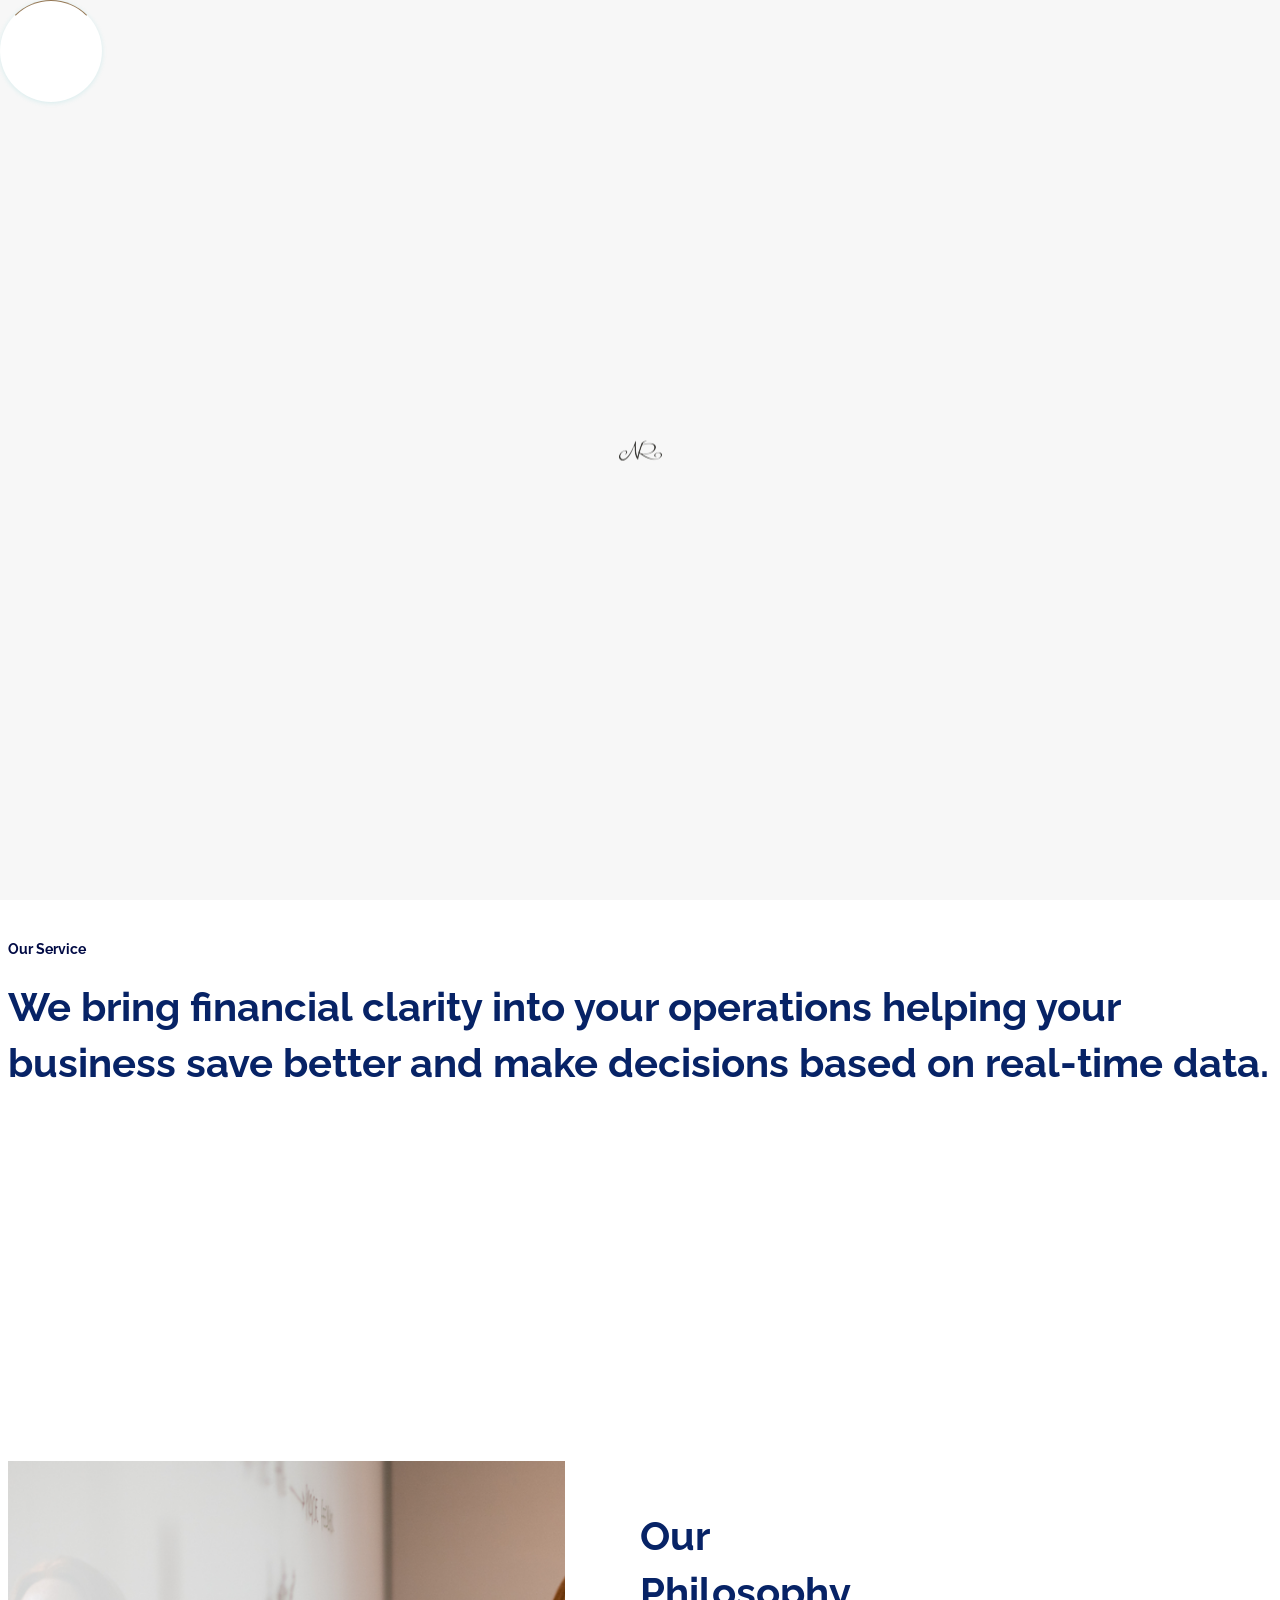
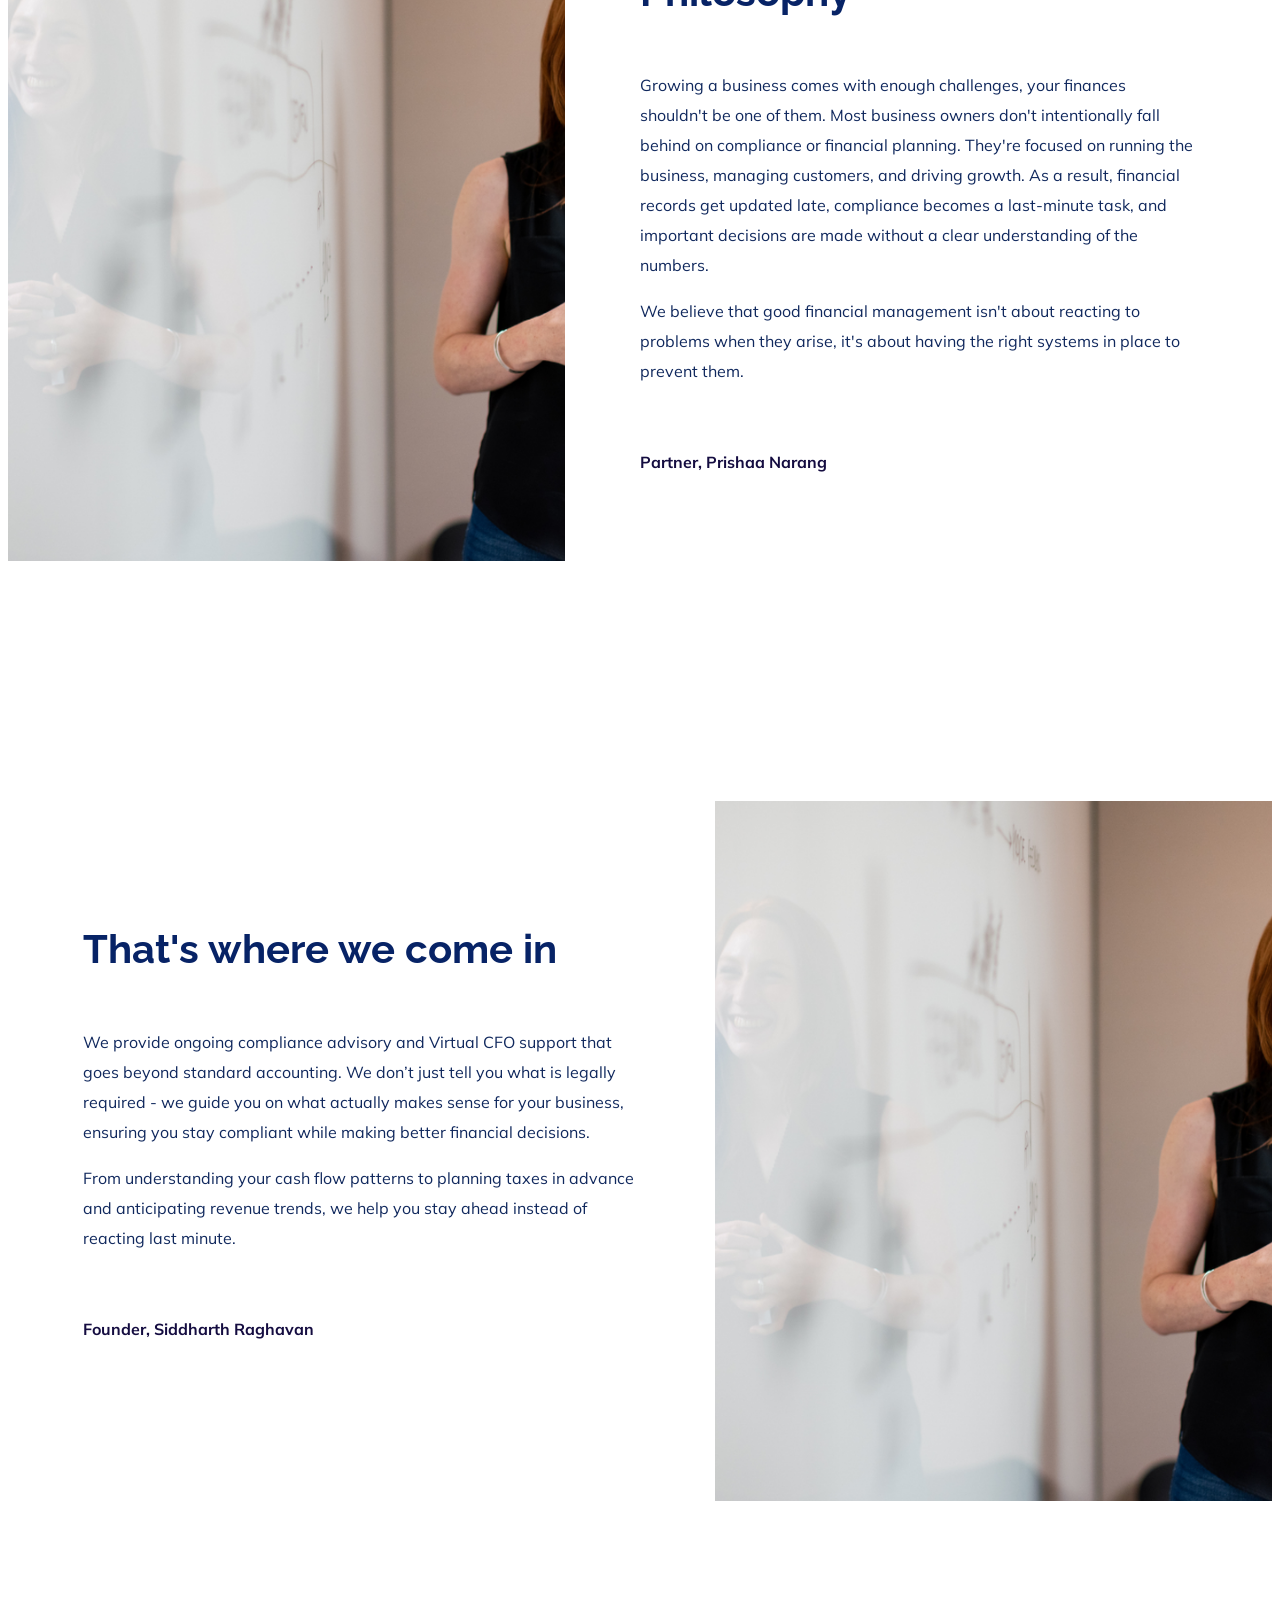
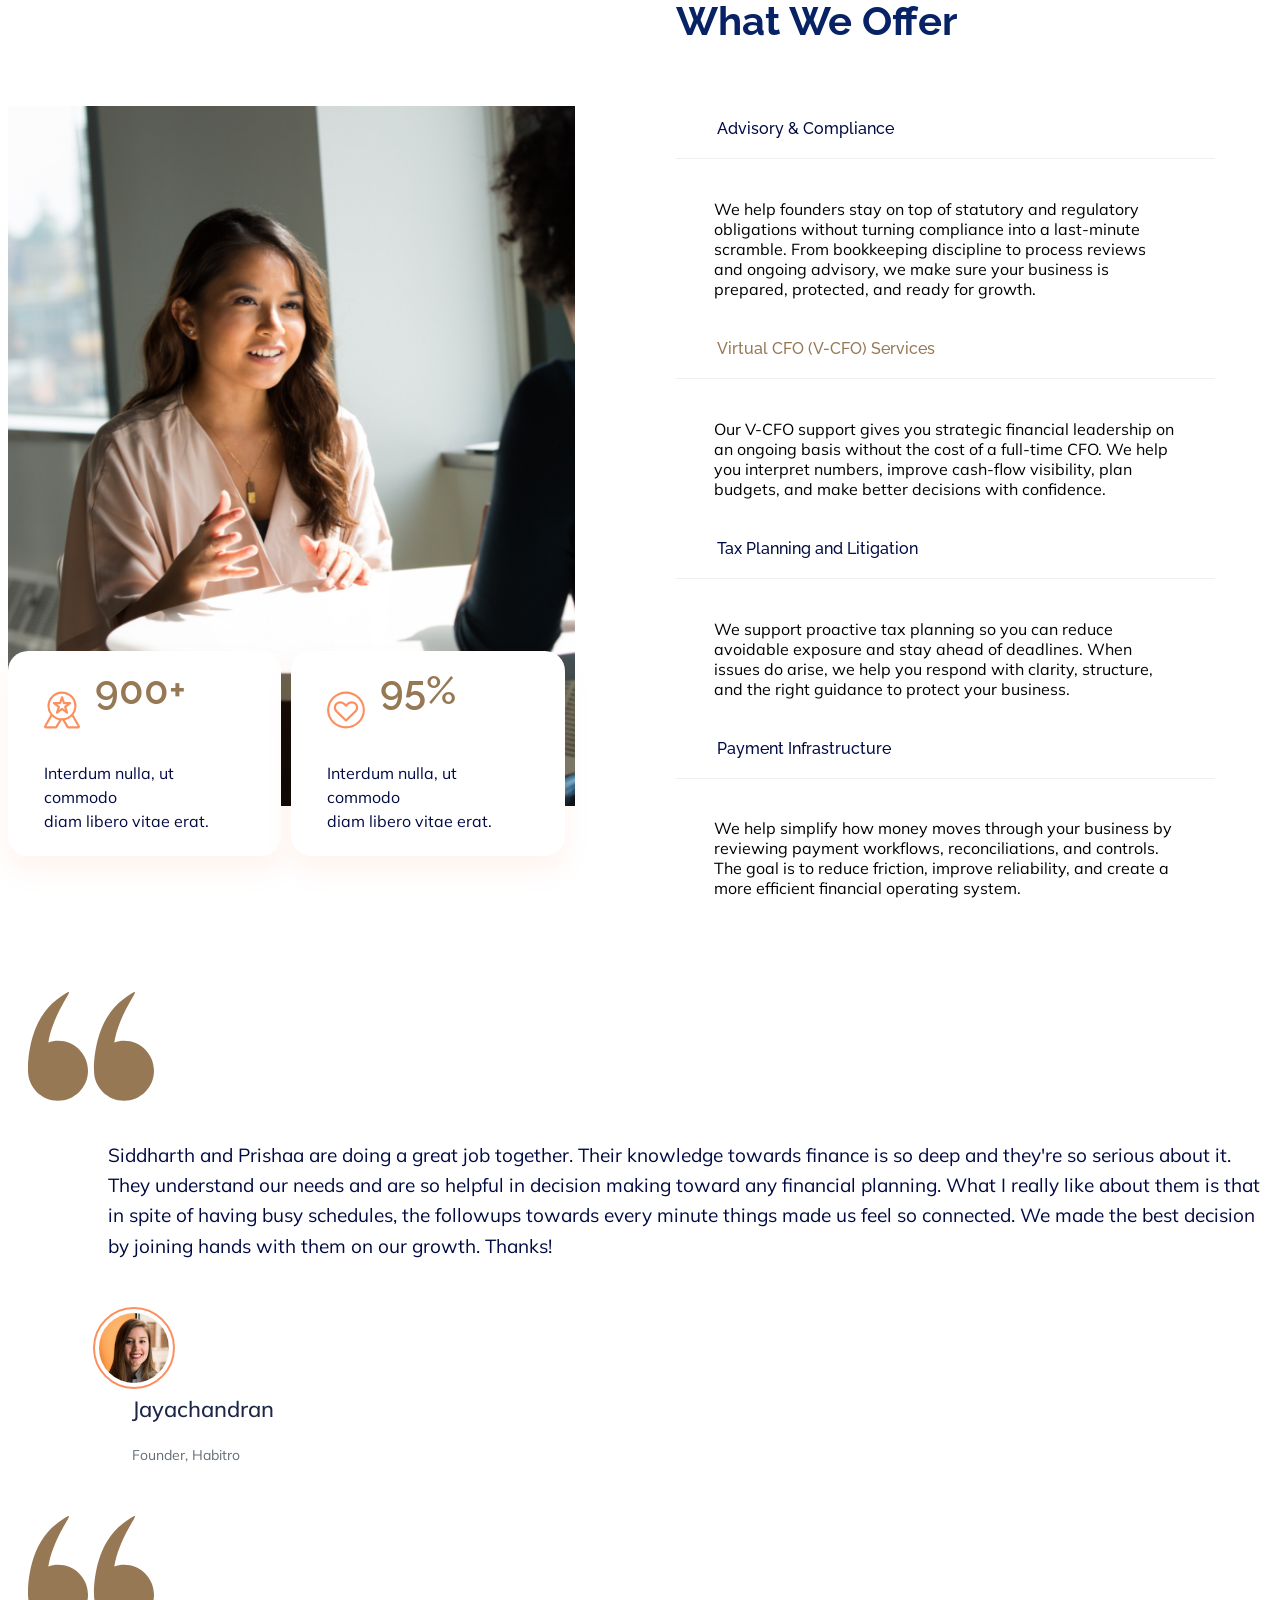
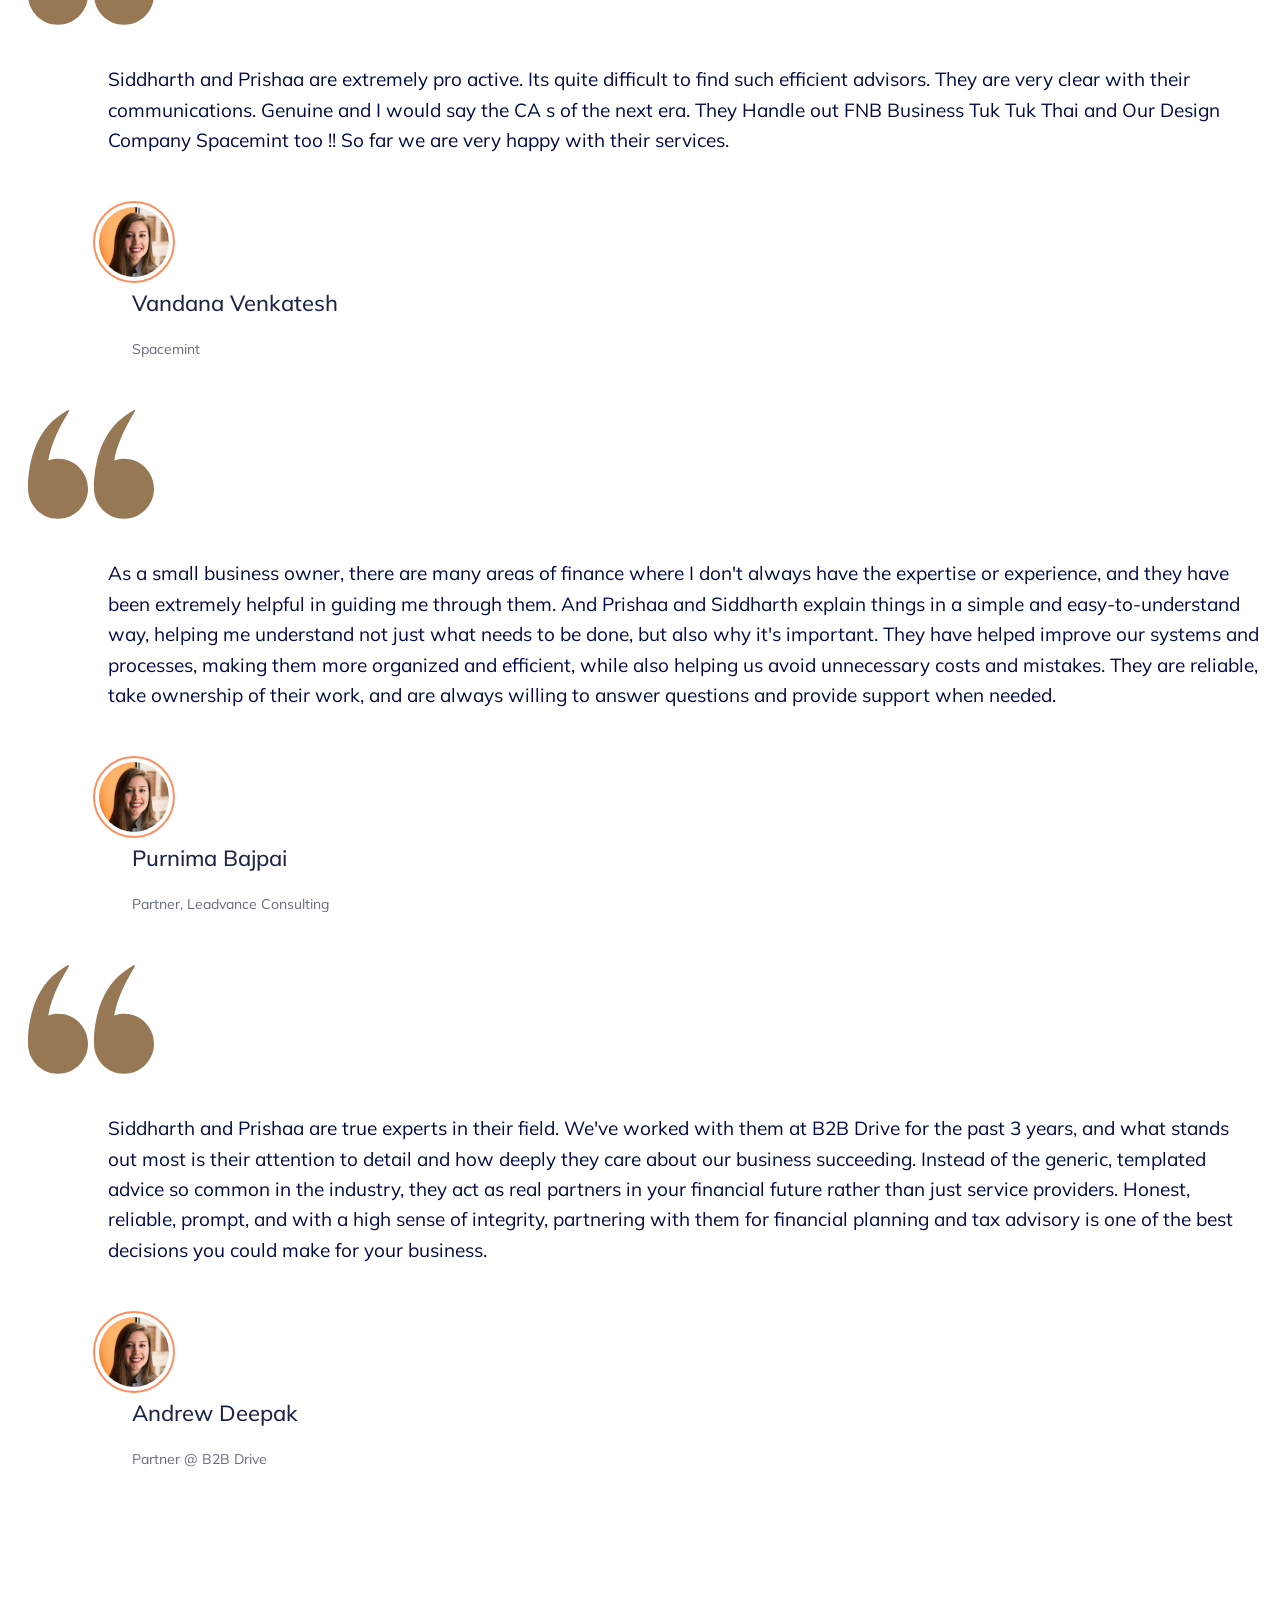
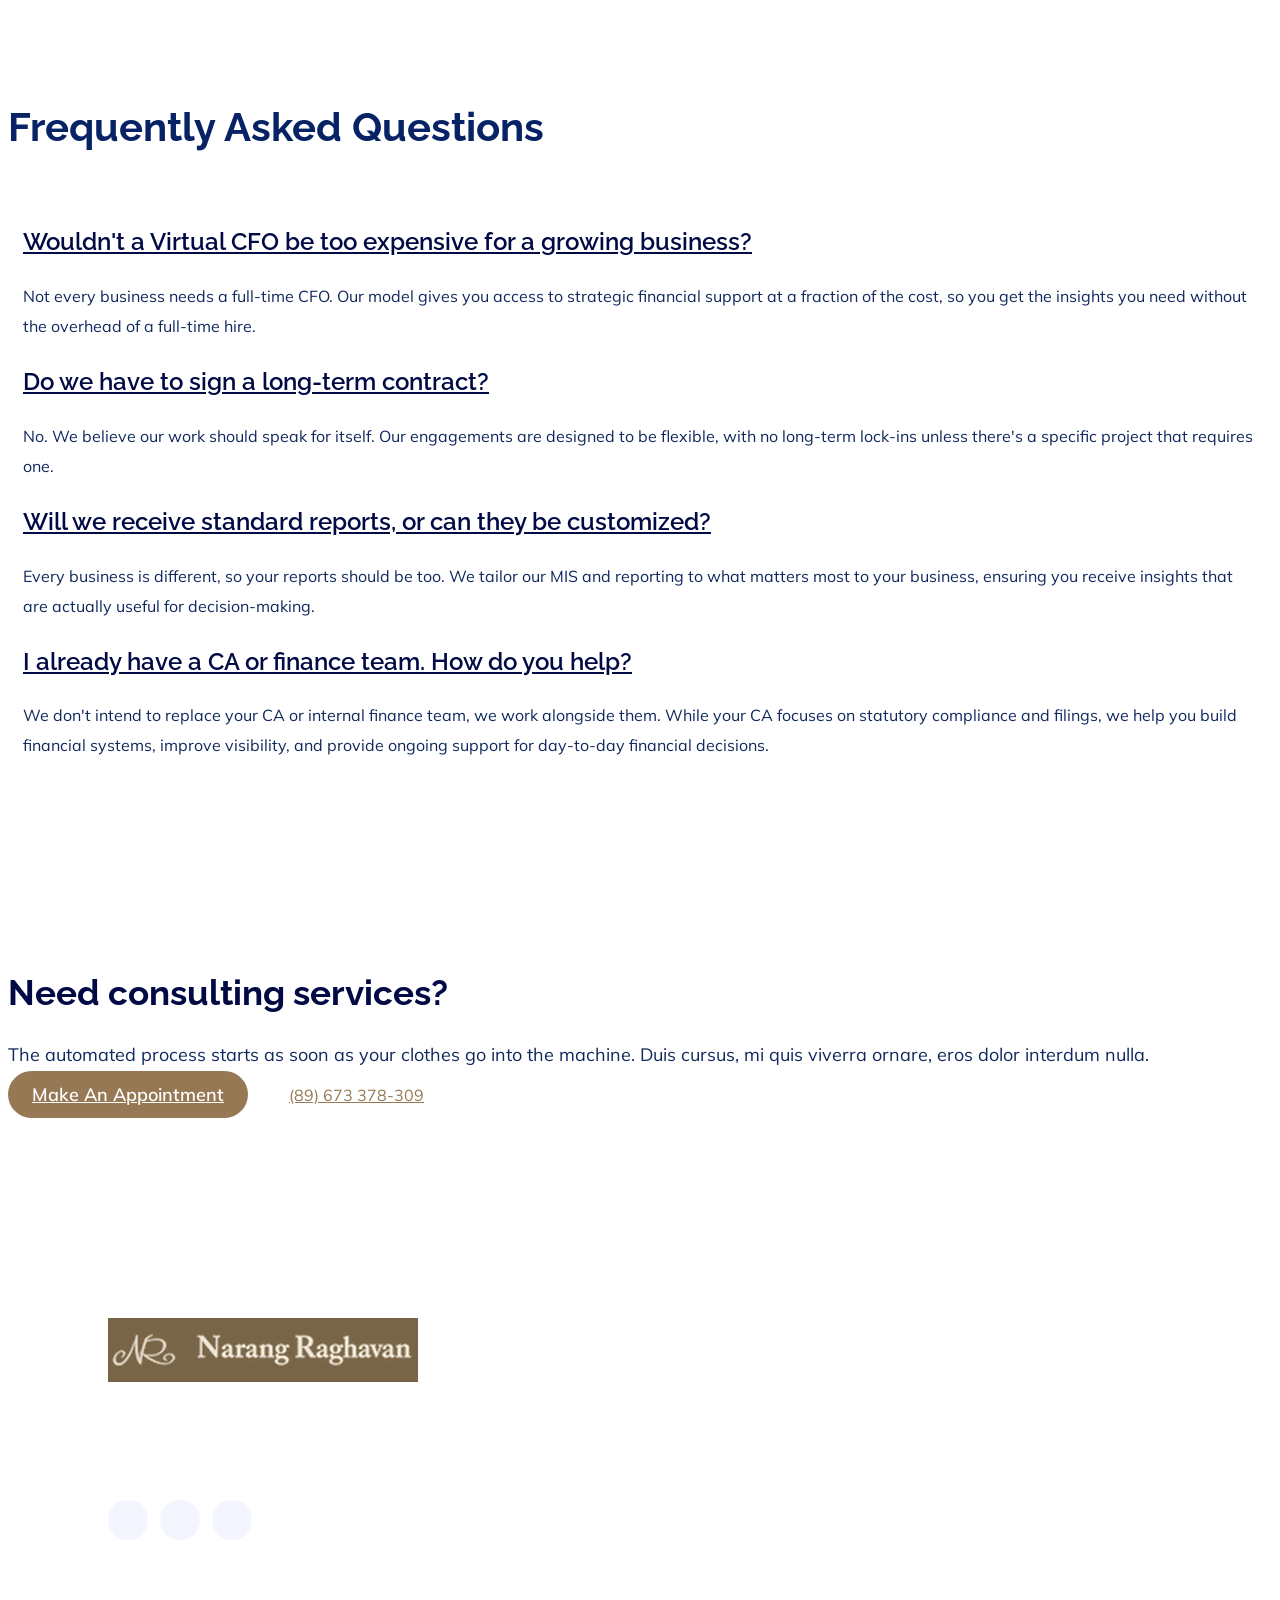
==== commit 177af6bb: "new commit" ====
--- a/index.html
+++ b/index.html
@@ -31,7 +31,7 @@
             <div class="preloader-inner position-relative">
                 <div class="preloader-circle"></div>
                 <div class="preloader-img pere-text">
-                    <img src="assets/img/logo/new_loader.png" alt="">
+                    <img src="assets/img/logo/loader_new.png" alt="">
                 </div>
             </div>
         </div>
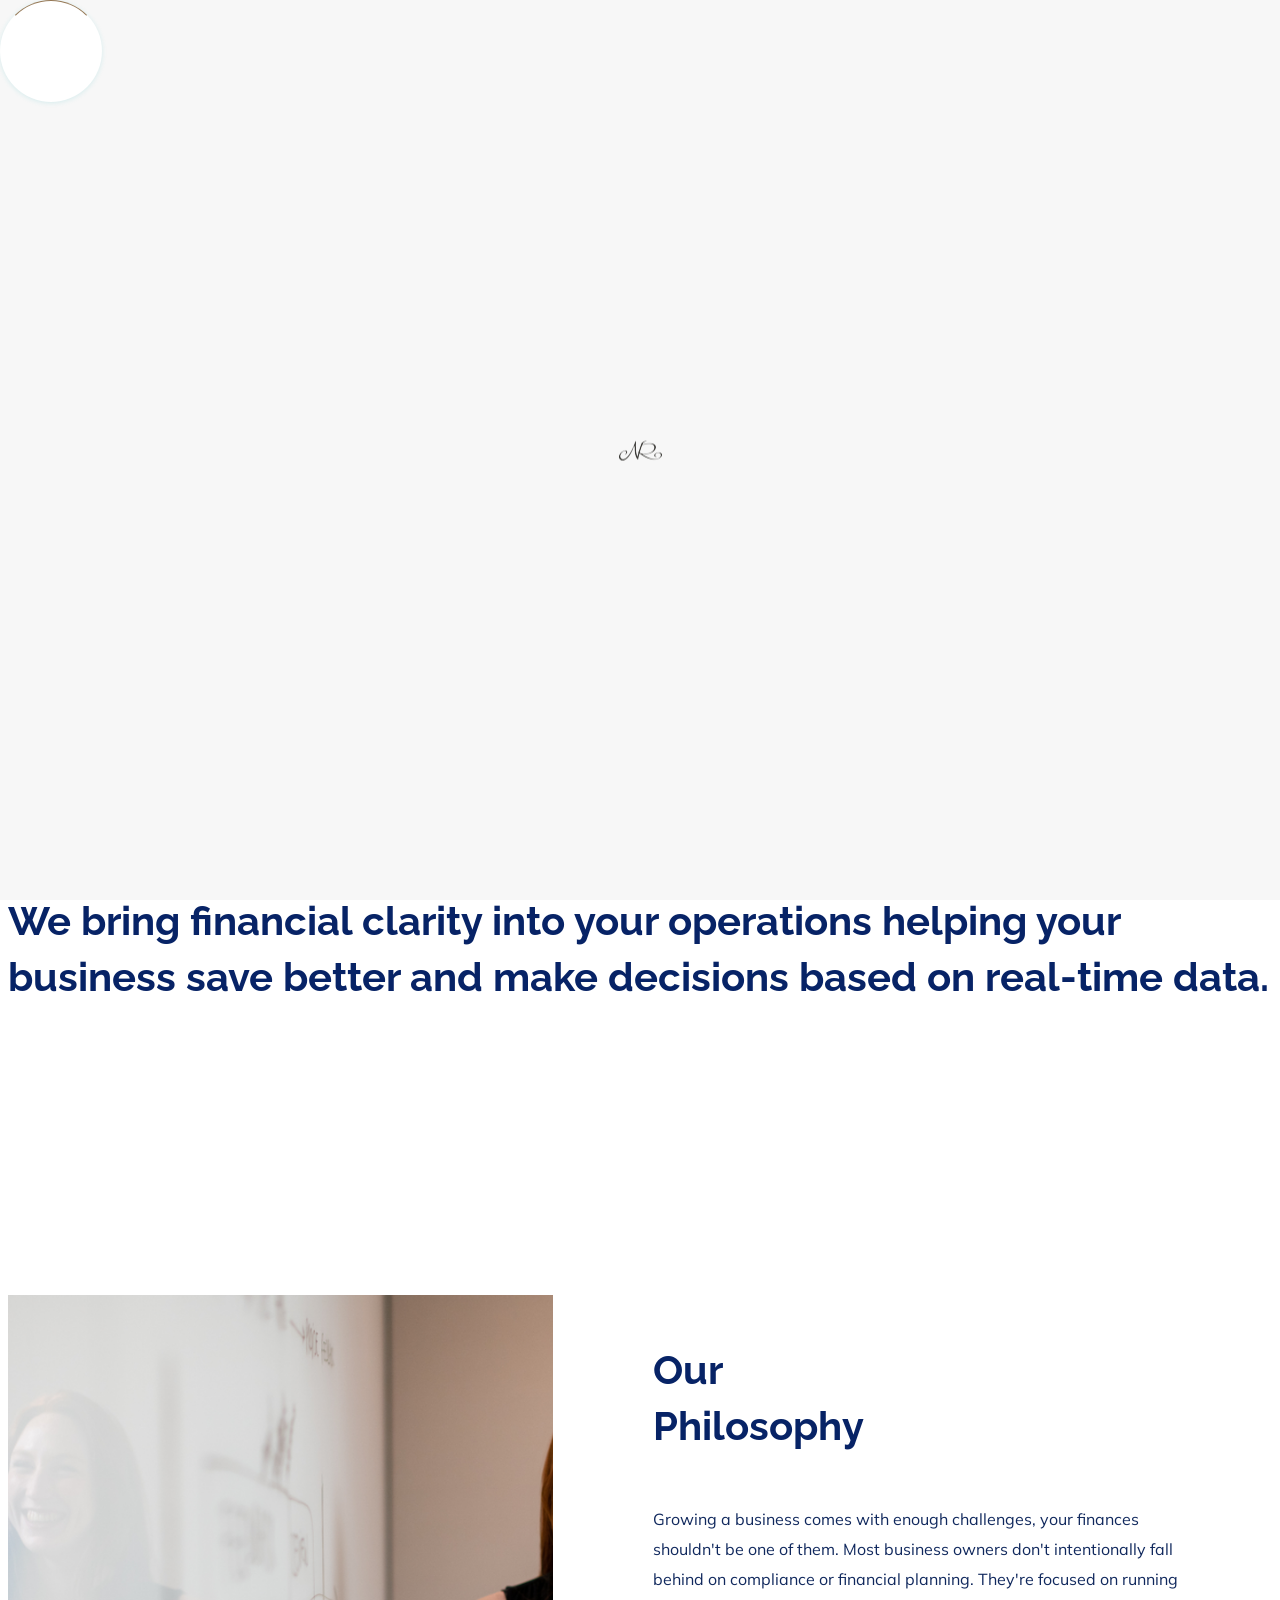
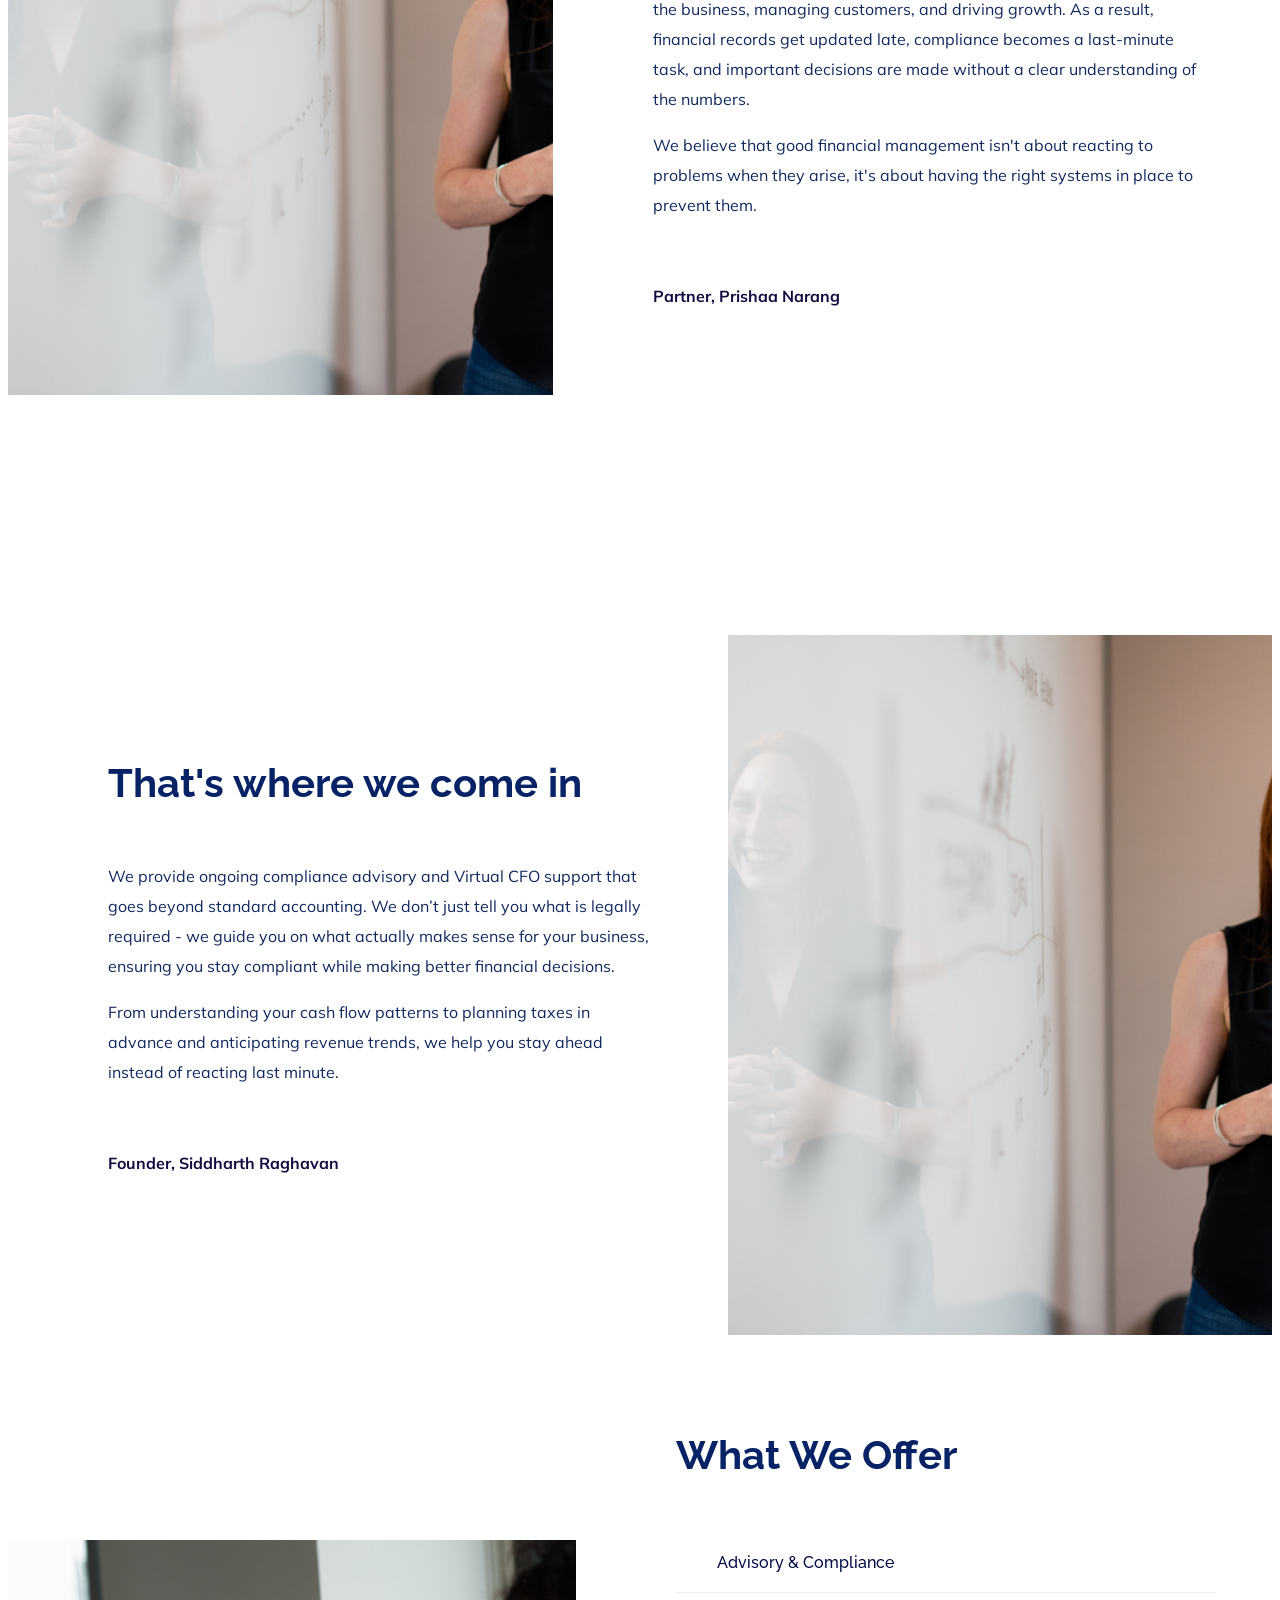
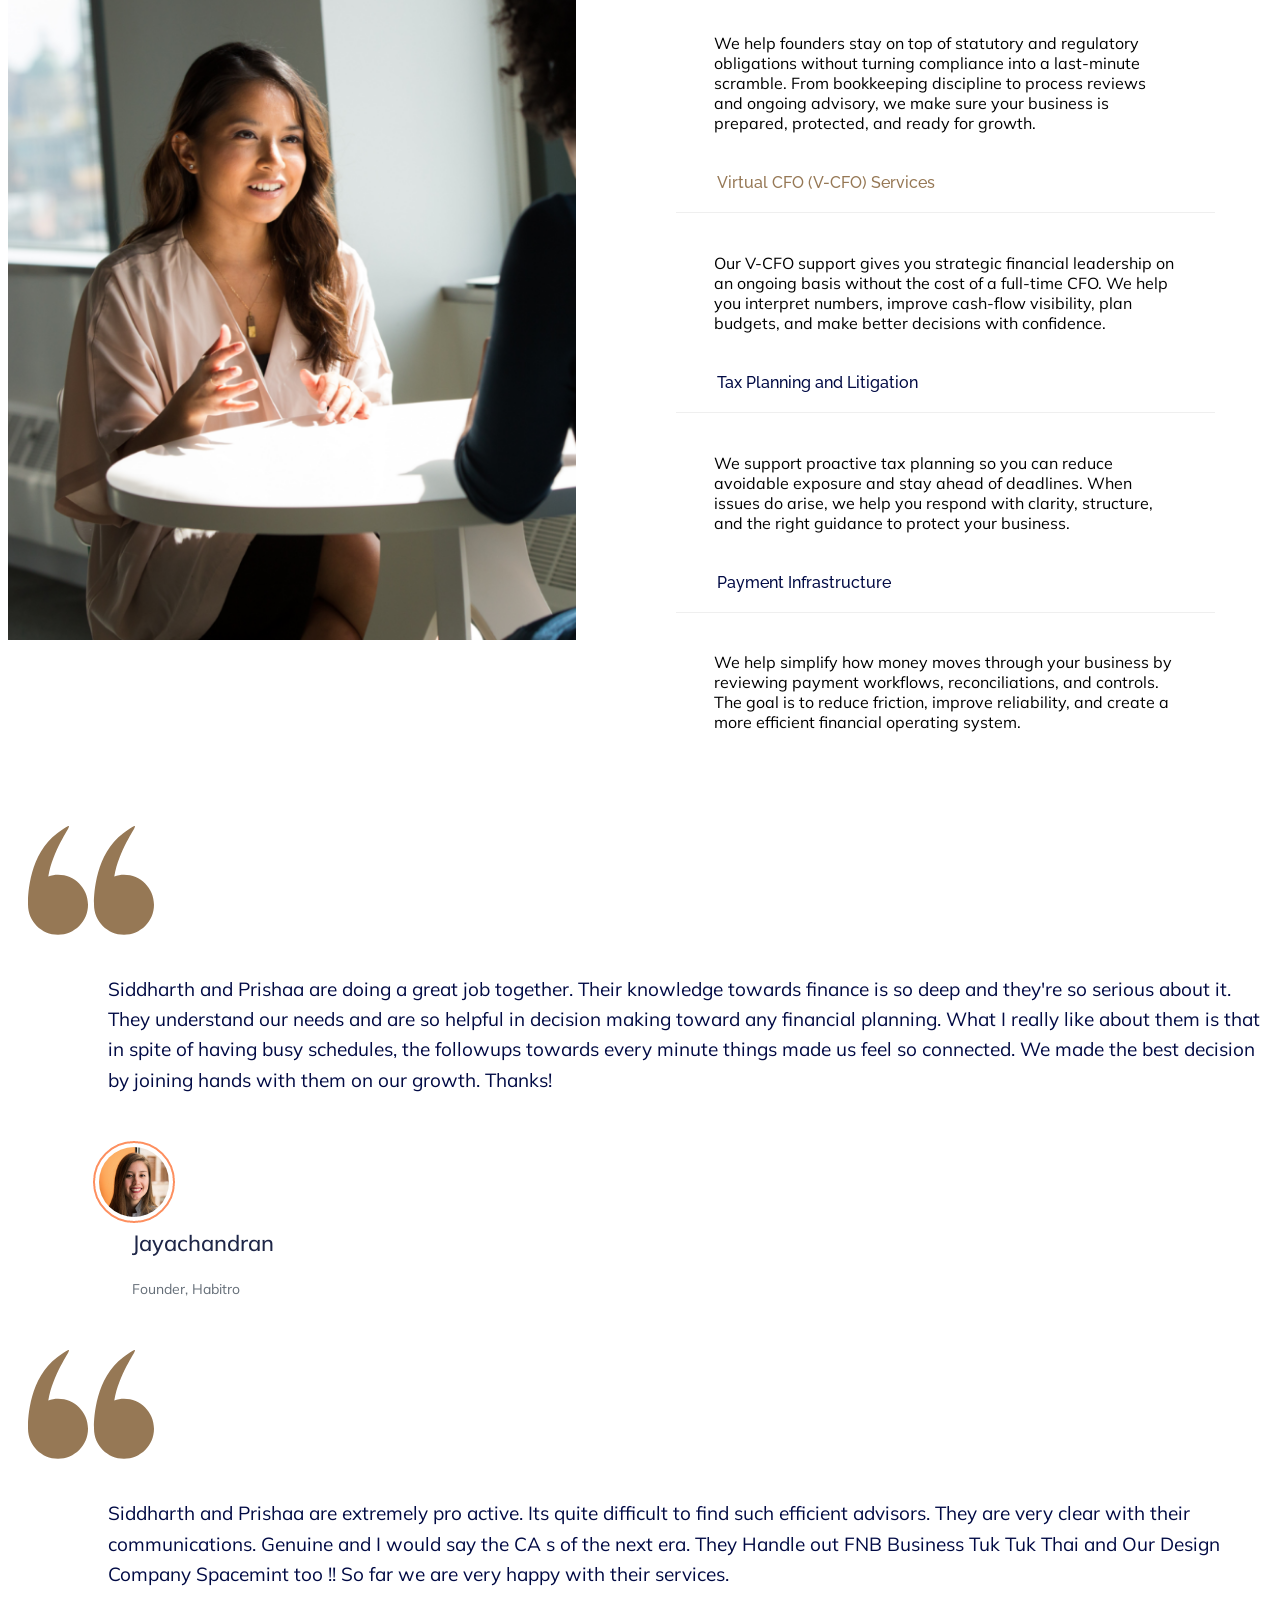
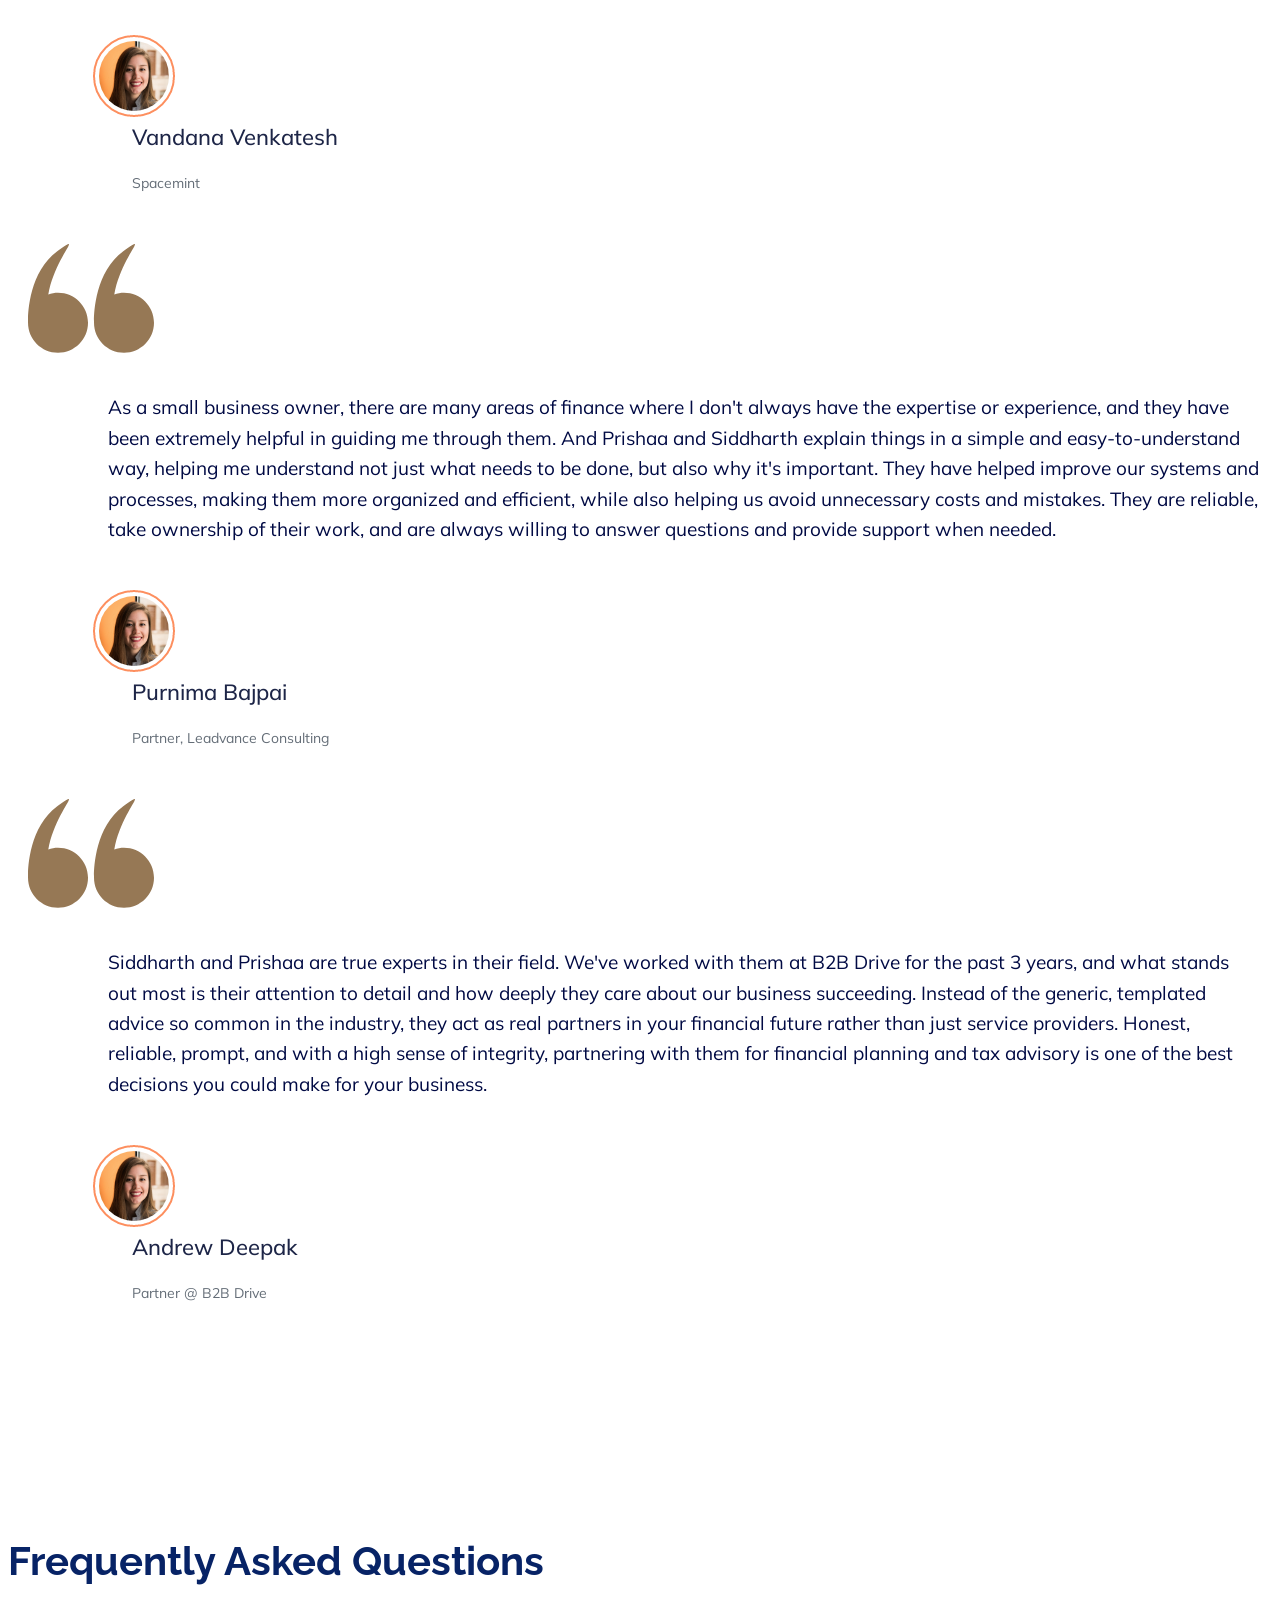
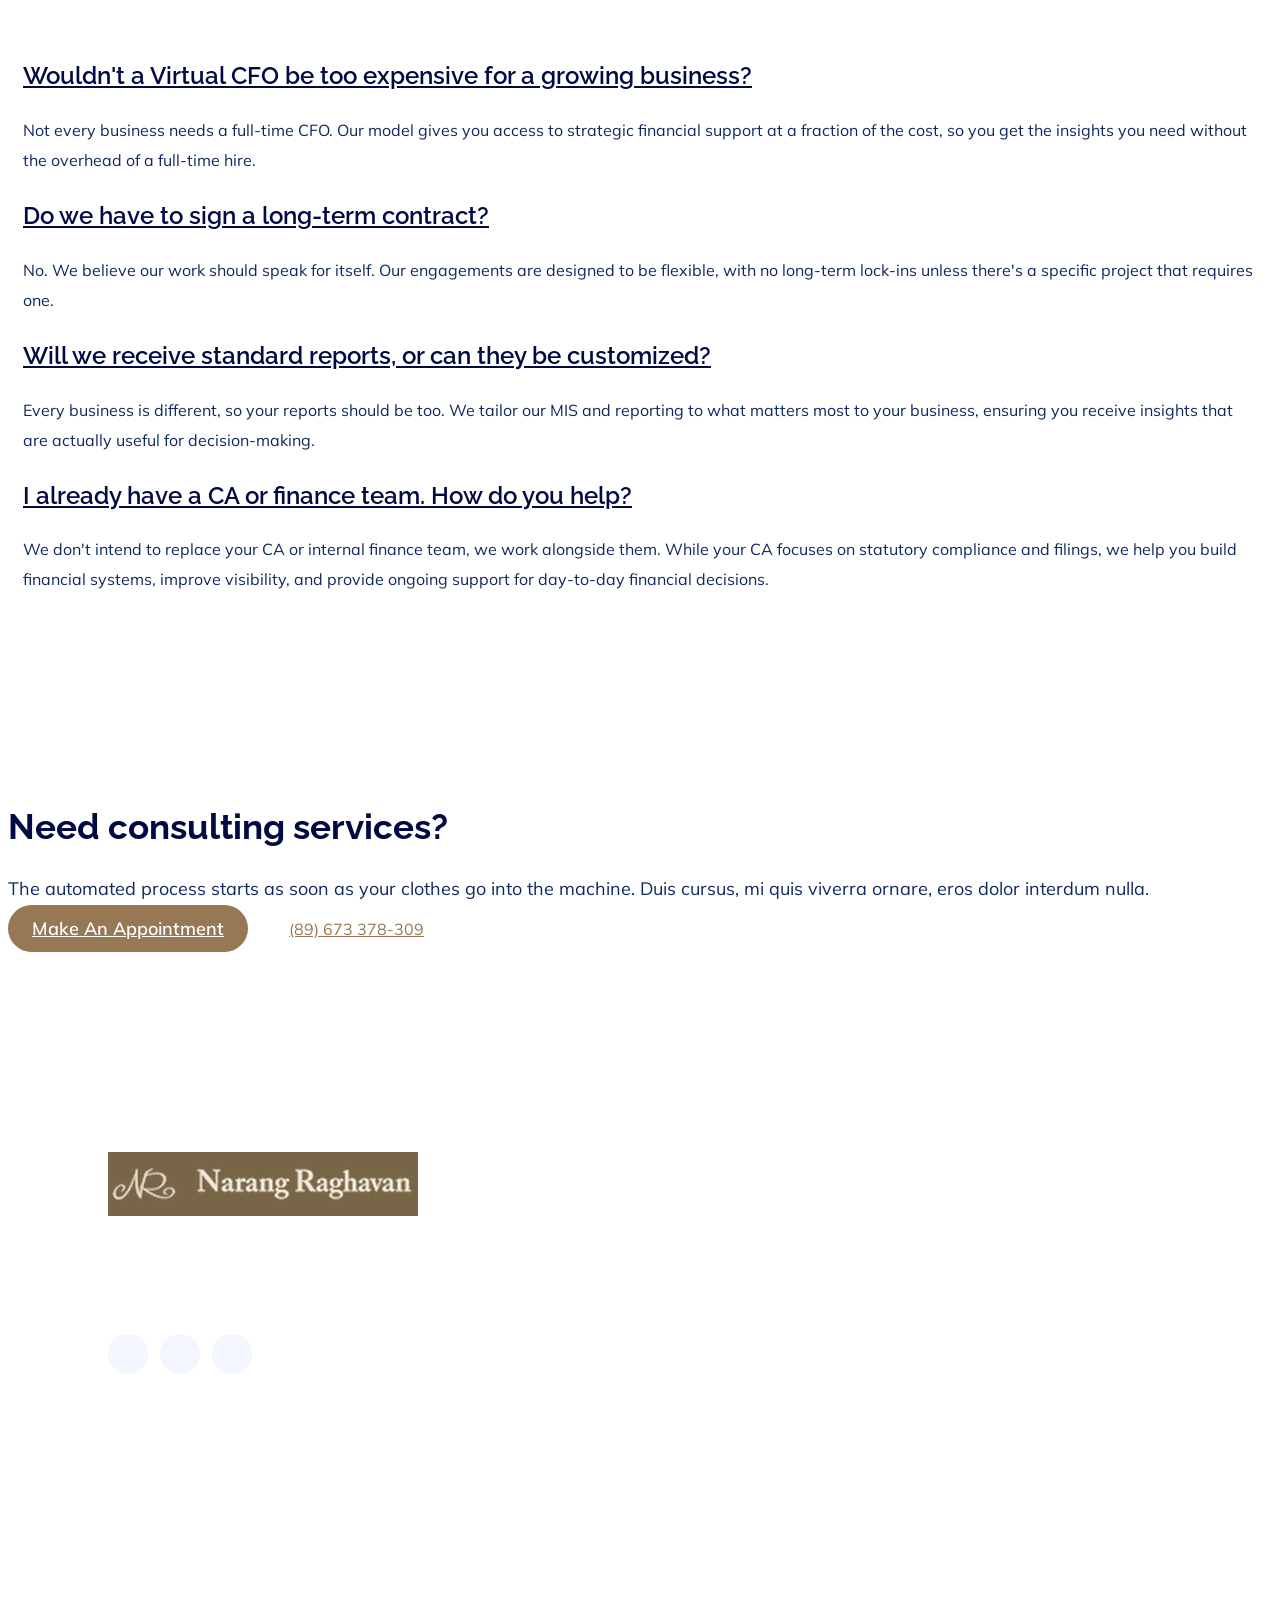
==== commit 652731d0: "latest" ====
--- a/index.html
+++ b/index.html
@@ -91,7 +91,7 @@
                         <h1 data-animation="fadeInLeft" data-delay=".4s">V-CFO and business consulting</h1>
                         <p data-animation="fadeInLeft" data-delay=".6s">Helping founders build financial systems, stay compliant, and make decisions.</p>
                         <!-- Hero Btn -->
-                        <a href="#" class="btn"  data-animation="fadeInLeft" data-delay=".9s" >Explore Services</a>
+                        <a href="services.html" class="btn"  data-animation="fadeInLeft" data-delay=".9s" >Explore Services</a>
                     </div>
                     <div class="hero-img">
                         <img src="assets/img/hero/h1_hero1.png" alt=""  data-animation="fadeInRight" data-transition-duration="5s">
@@ -102,13 +102,12 @@
     </div>
     <!-- slider Area End-->
     <!--? Services Area Start -->
-    <section class="services-section section-padding30 fix">
+    <section class="services-section section-padding30 fix" style="padding-top: 150px; padding-bottom: 100px;">
         <div class="container">
             <div class="row justify-content-center">
                 <div class="col-xl-10 col-lg-10 col-md-12">
                     <!-- Section Tittle -->
                     <div class="section-tittle text-center mb-70">
-                        <span>Our Service</span>
                         <h2>We bring financial clarity into your operations helping your business save better and make decisions based on real-time data.</h2>
                     </div> 
                 </div>
@@ -118,12 +117,12 @@
     <!--Services Area End -->
     <!--! About Area Start 01 -->
     <section class="about-area fix">
-        <!--Right Contents  -->
+        <!-- left Contents  -->
         <div class="about-img">
             
         </div>
-        <!-- left Contents -->
-        <div class="about-details">
+        <!-- right Contents -->
+        <div class="about-details" style="padding-left: 100px;">
             <div class="right-caption">
                 <!-- Section Tittle -->
                 <div class="section-tittle mb-50">
@@ -141,7 +140,7 @@
     </section>
     <section class="about-area fix">
         <!-- left Contents -->
-        <div class="about-details">
+        <div class="about-details" style="padding-left: 100px;">
             <div class="right-caption">
                 <!-- Section Tittle -->
                 <div class="section-tittle mb-50">
@@ -165,24 +164,9 @@
     <!--! About Area Start 02-->
     <div class="about-area2">
         <!-- left Contents -->
-        <div class="about-img2">
-            <div class="info-man2">
-                <div class="head-cap2">
-                    <img src="assets/img/icon/quality.svg" alt="">
-                    <h3>900+</h3>
-                </div>
-                <p>Interdum nulla, ut commodo<br>diam libero vitae erat.</p>
-            </div>
-            <div class="info-man2 info-man3">
-                <div class="head-cap2">
-                    <img src="assets/img/icon/heart.svg" alt="">
-                    <h3>95%</h3>
-                </div>
-                <p>Interdum nulla, ut commodo<br> diam libero vitae erat.</p>
-            </div>
-        </div>
+        <div class="about-img2"></div>
         <!--Right Contents  -->
-        <div class="about-details2">
+        <div class="about-details2" style="padding-left: 100px;">
             <div class="right-caption2">
                 <!-- Section Tittle -->
                 <div class="section-tittle mb-50">
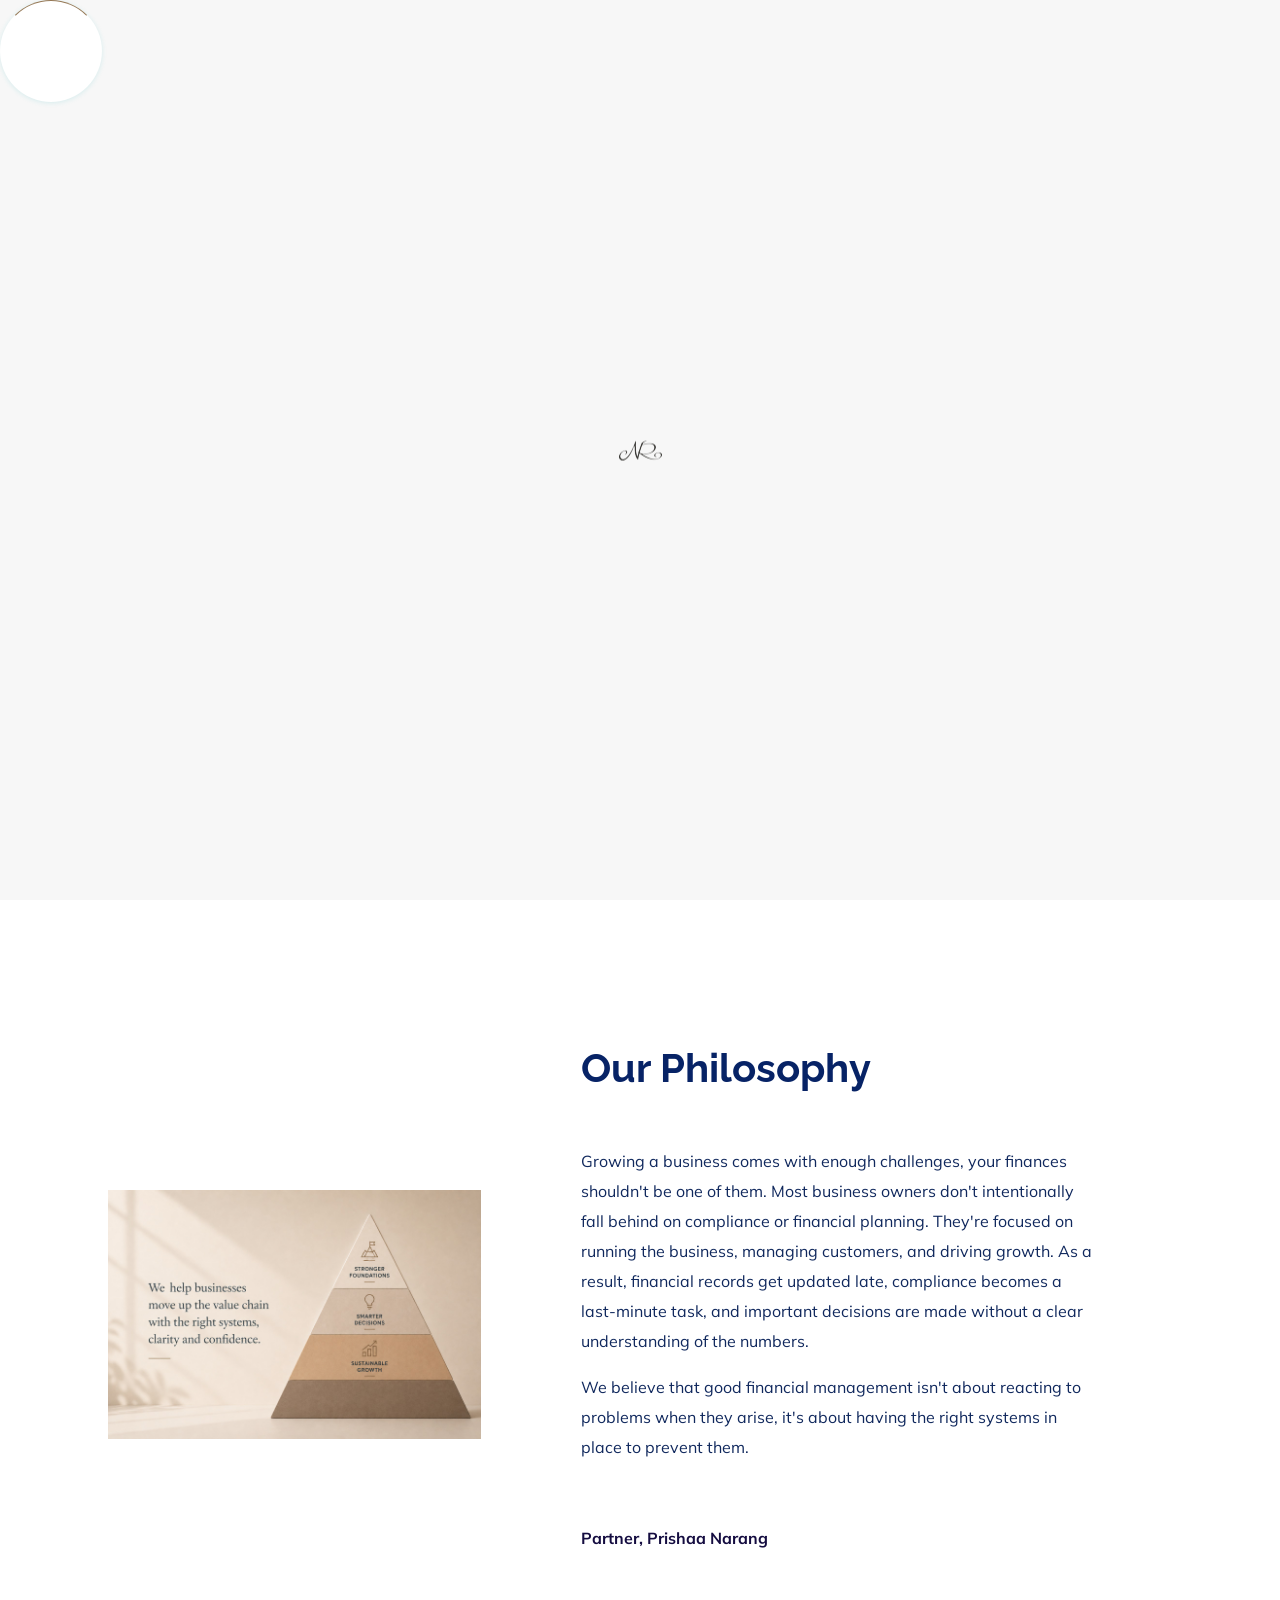
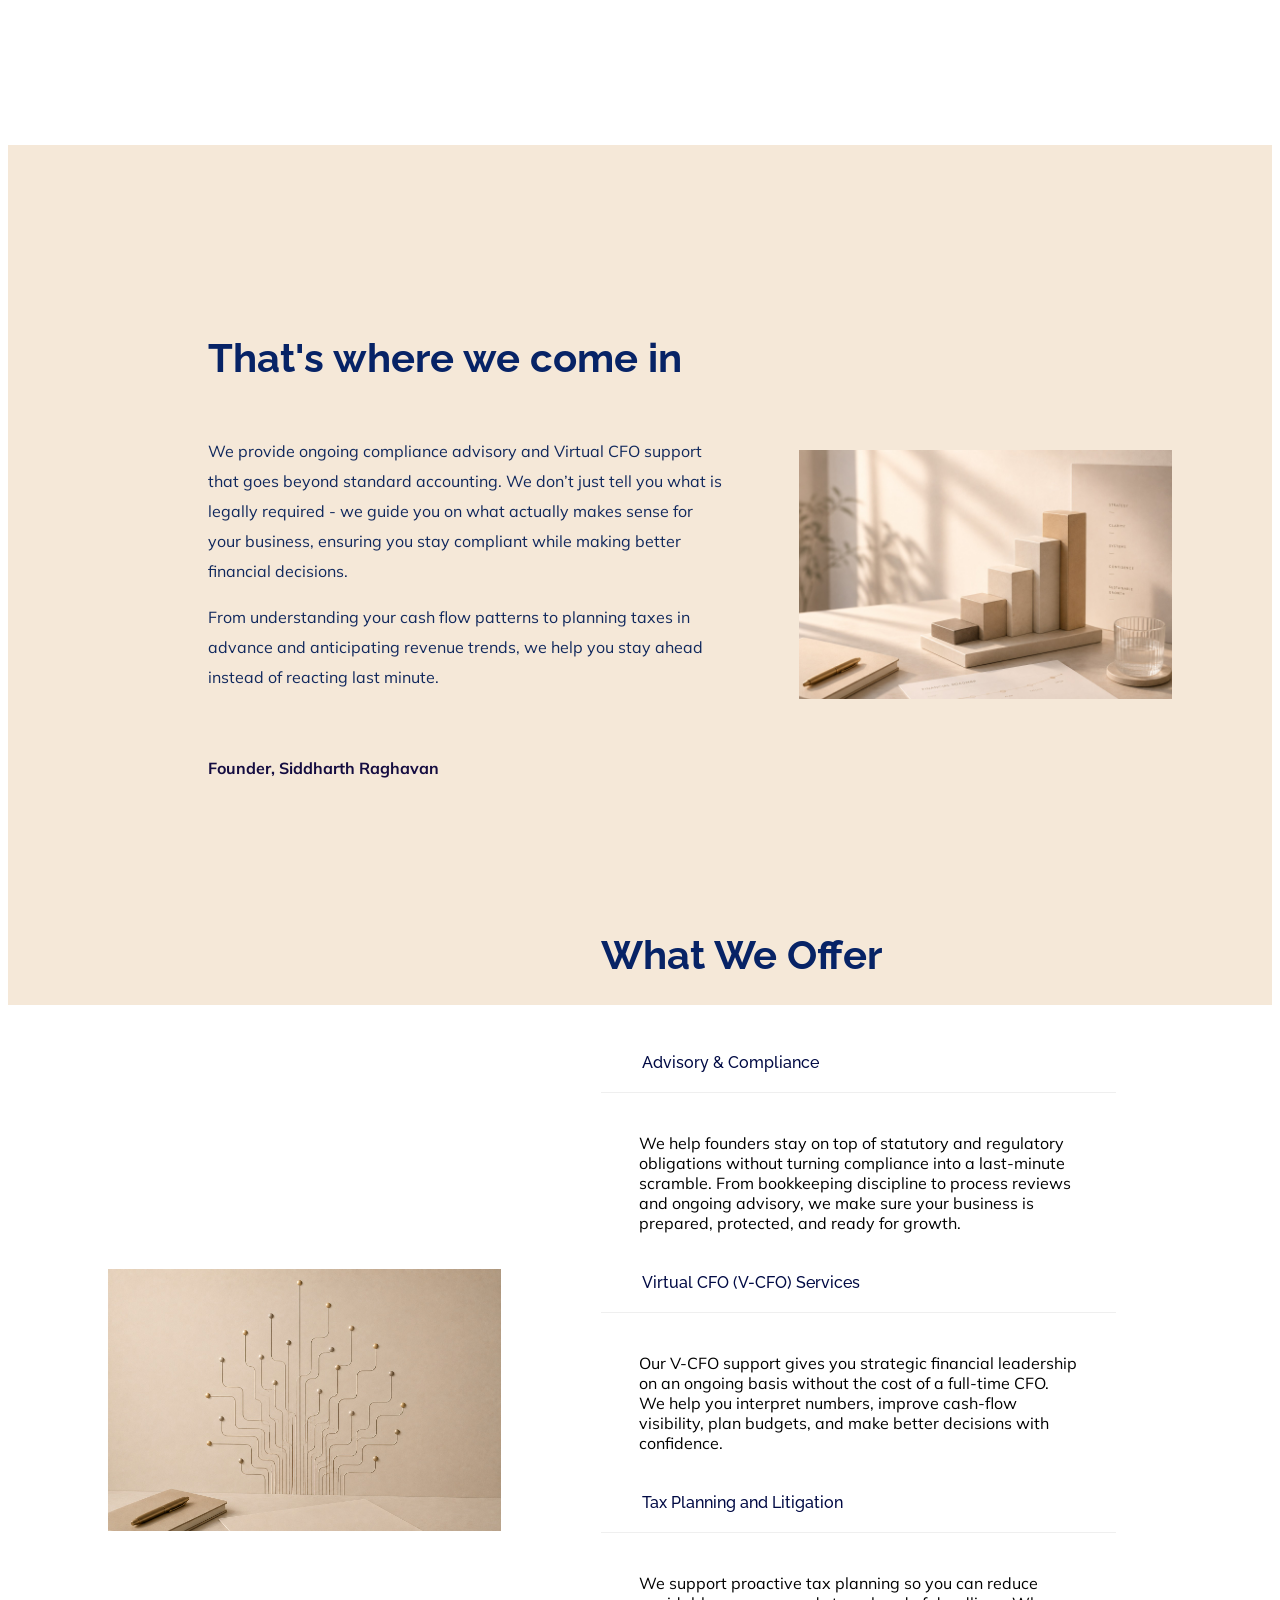
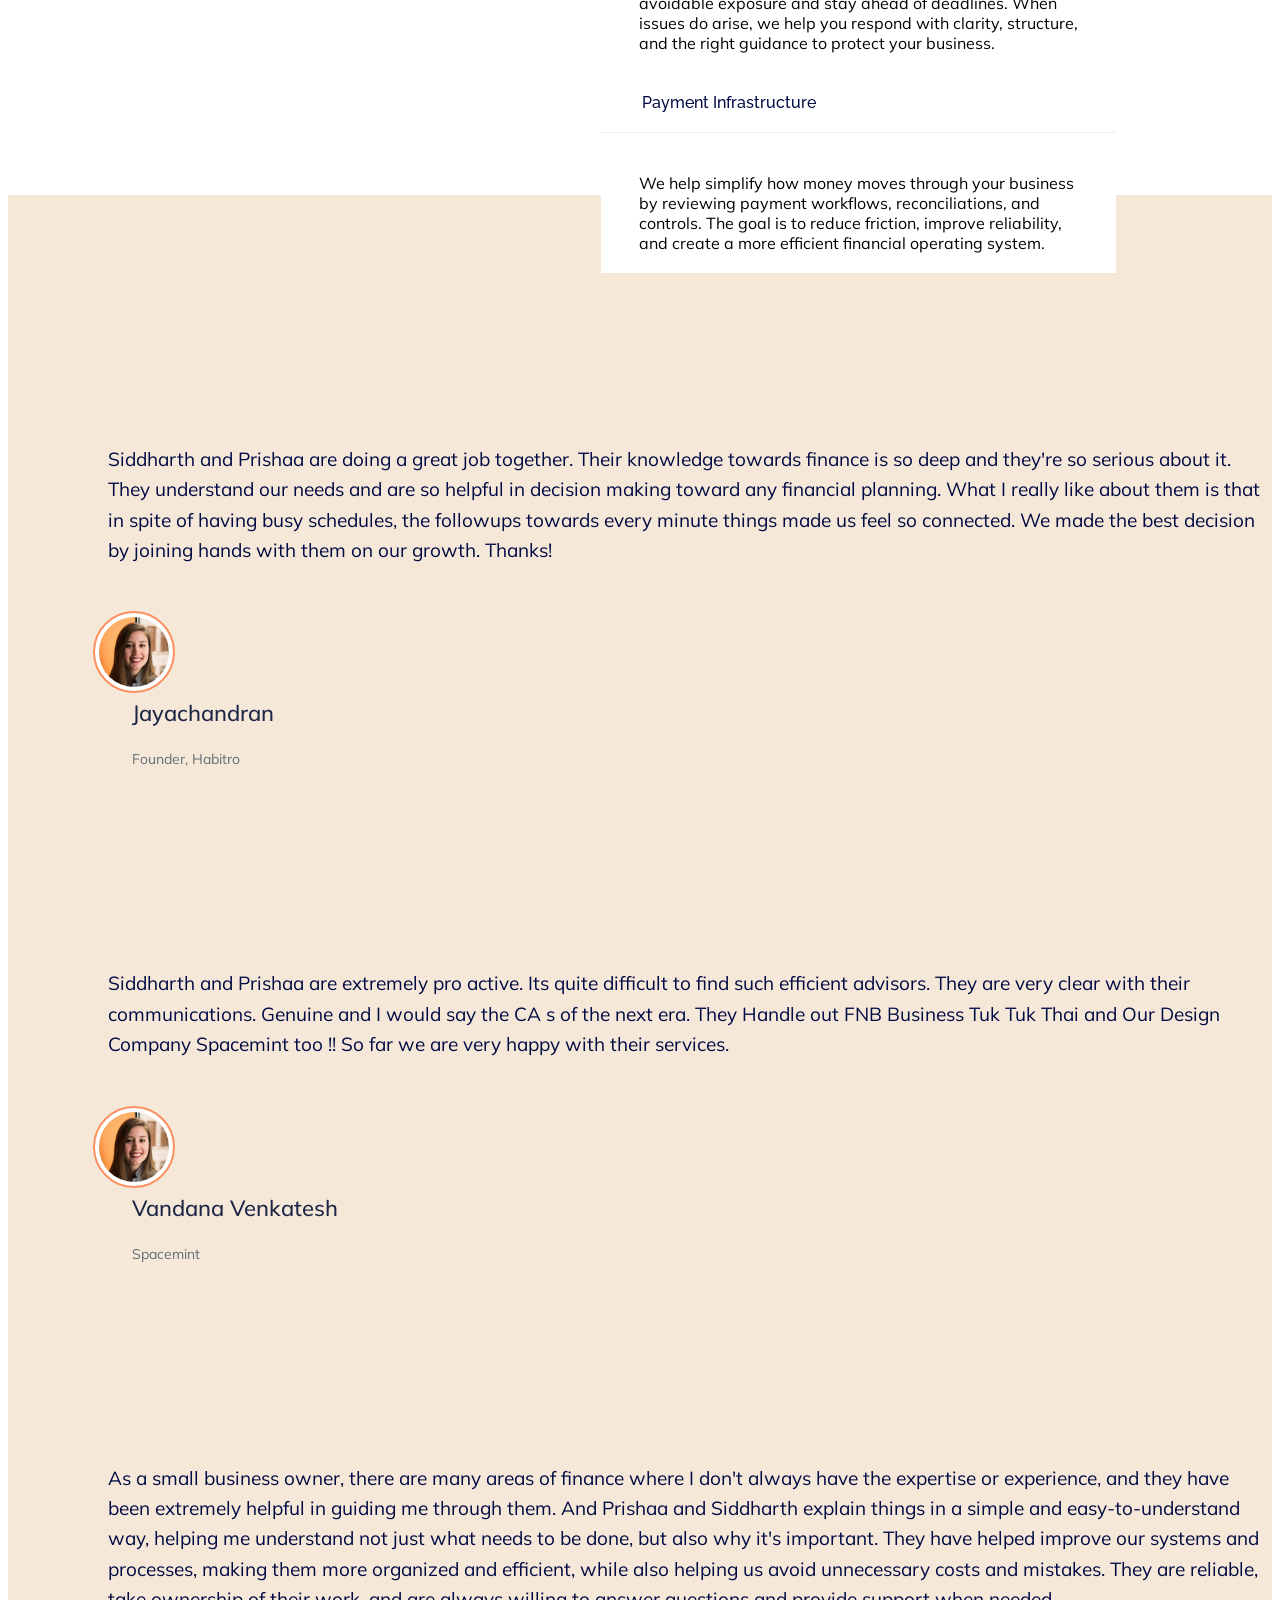
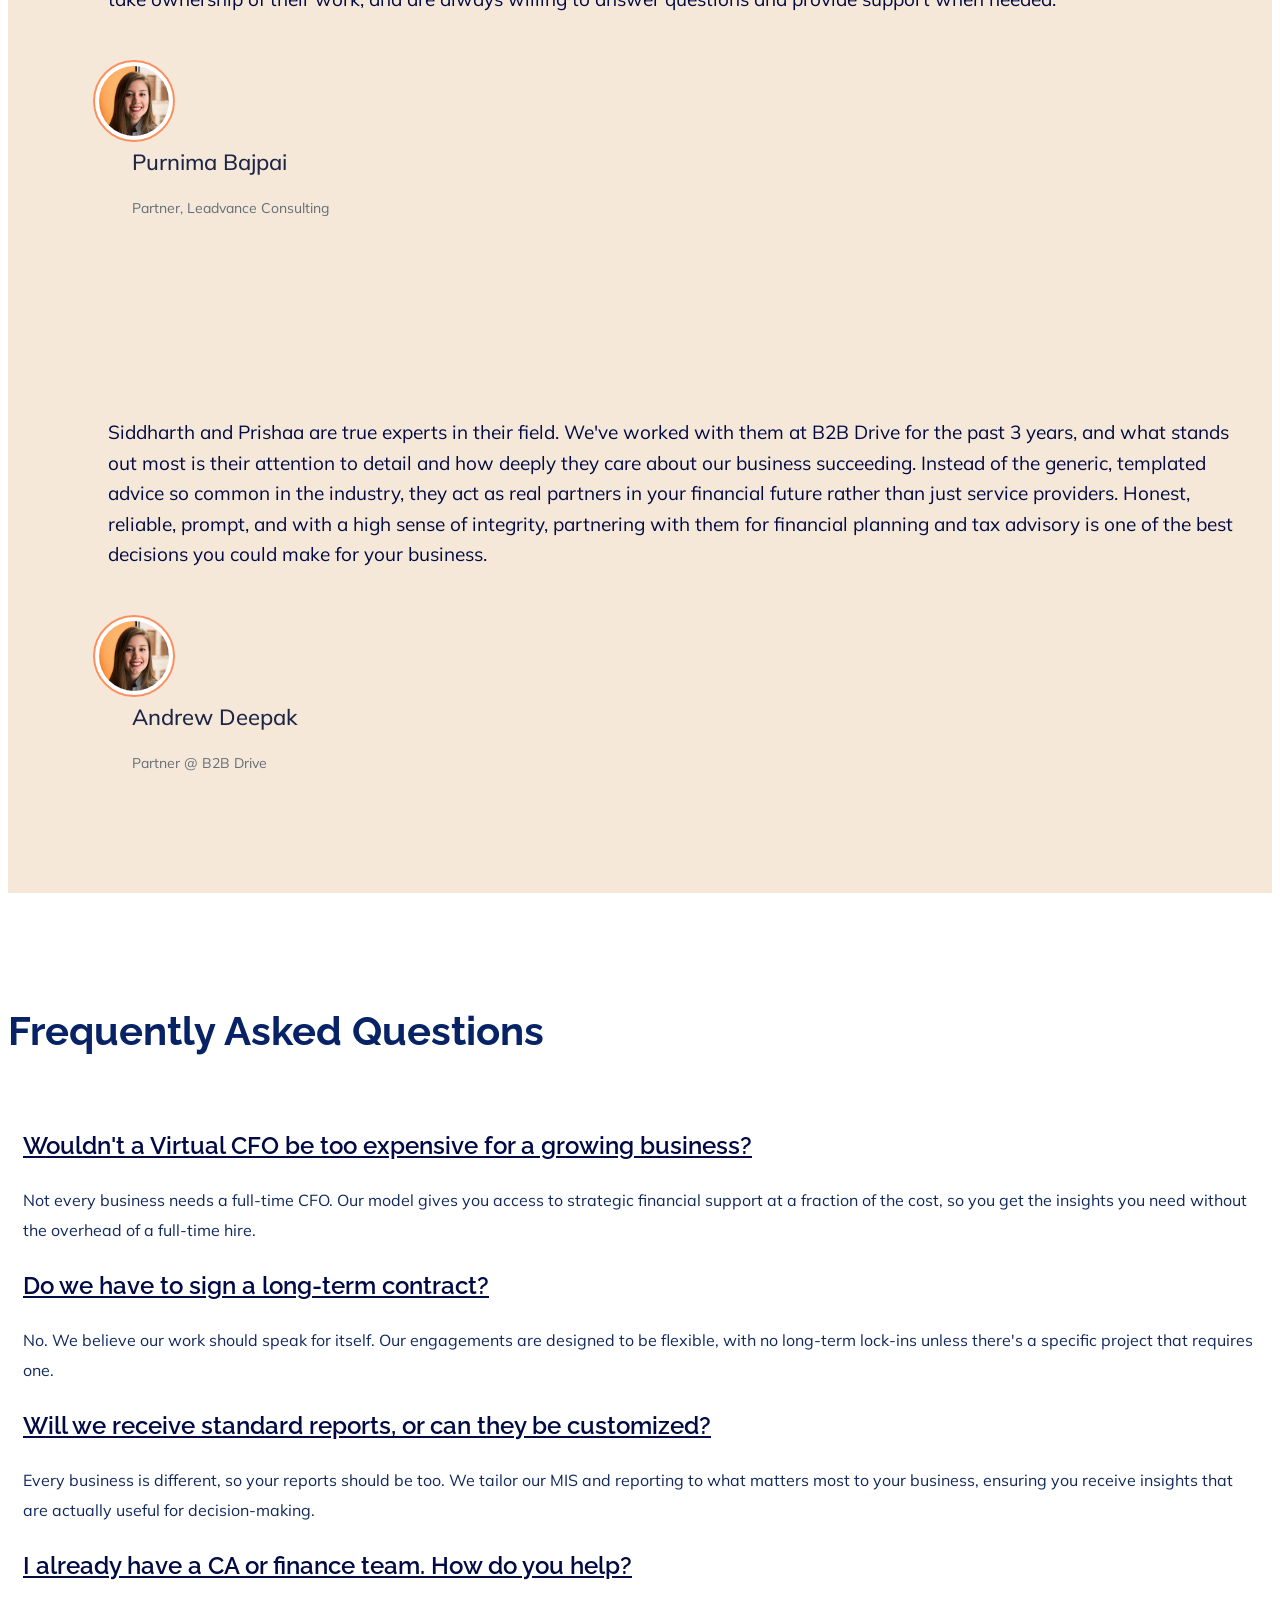
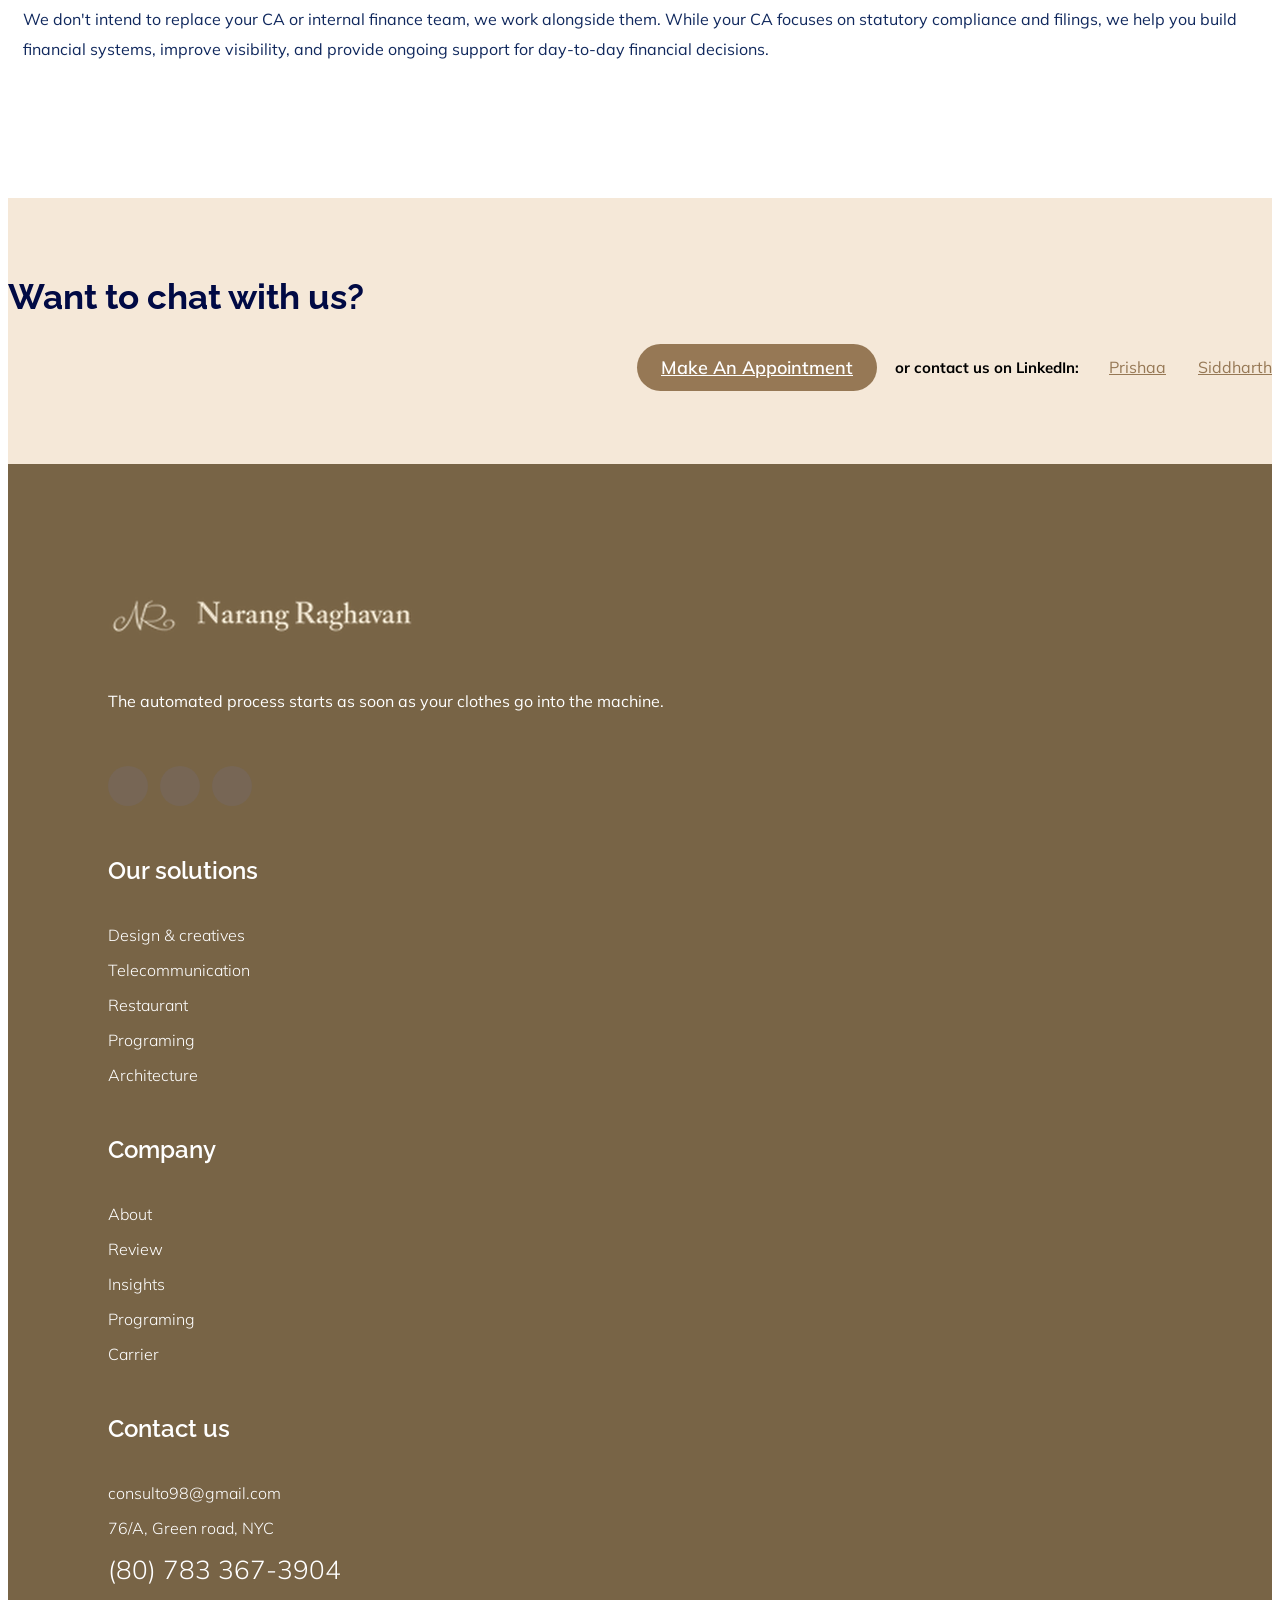
==== commit a1546d07: "2026-08-02" ====
--- a/index.html
+++ b/index.html
@@ -31,7 +31,7 @@
             <div class="preloader-inner position-relative">
                 <div class="preloader-circle"></div>
                 <div class="preloader-img pere-text">
-                    <img src="assets/img/logo/loader_new.png" alt="">
+                    <img src="assets/img/logo/loader.png" alt="">
                 </div>
             </div>
         </div>
@@ -41,13 +41,13 @@
         <!-- Header Start -->
         <div class="header-area header_area">
             <div class="main-header">
-             <div class="header-bottom  header-sticky" style="background-color: #f5ebd7; border-bottom: 10px solid #786446;">
+             <div class="header-bottom  header-sticky" style="background-color: #f5e8d8; border-bottom: 10px solid #786446;">
                 <div class="container-fluid">
                     <div class="row align-items-center">
                         <!-- Logo -->
                         <div class="col-xl-2 col-lg-2 col-md-1">
                             <div class="logo">
-                              <a href="index.html"><img src="assets/img/logo/header_new.png" alt=""></a>
+                              <a href="index.html"><img src="assets/img/logo/header.png" alt=""></a>
                           </div>
                       </div>
                       <div class="col-xl-10 col-lg-10 col-md-8">
@@ -82,7 +82,7 @@
 <main>
     <!--? slider Area Start-->
     <div style="background-color: white; height: 100px;"></div>
-    <div class="slider-area  slider-height position-relative" data-background="assets/img/hero/h1_hero_beige.png">
+    <div class="slider-area slider-height position-relative" style="background-color: #f5e8d8;">
         <div class="slider-active">
             <!-- Single Slider -->
             <div class="single-slider">
@@ -102,7 +102,7 @@
     </div>
     <!-- slider Area End-->
     <!--? Services Area Start -->
-    <section class="services-section section-padding30 fix" style="padding-top: 150px; padding-bottom: 100px;">
+    <section class="services-section section-padding30 fix" style="padding-top: 150px; padding-bottom: 0px;">
         <div class="container">
             <div class="row justify-content-center">
                 <div class="col-xl-10 col-lg-10 col-md-12">
@@ -119,14 +119,13 @@
     <section class="about-area fix">
         <!-- left Contents  -->
         <div class="about-img">
-            
         </div>
         <!-- right Contents -->
         <div class="about-details" style="padding-left: 100px;">
             <div class="right-caption">
                 <!-- Section Tittle -->
                 <div class="section-tittle mb-50">
-                    <h2>Our<br>Philosophy</h2>
+                    <h2>Our Philosophy</h2>
                 </div>
                 <div class="about-more">
                     <p>Growing a business comes with enough challenges, your finances shouldn't be one of them. Most business owners don't intentionally fall behind on compliance or financial planning. They're focused on running the business, managing customers, and driving growth. As a result, financial records get updated late, compliance becomes a last-minute task, and important decisions are made without a clear understanding of the numbers.</p>
@@ -138,9 +137,9 @@
             </div>
         </div>
     </section>
-    <section class="about-area fix">
+    <section class="about-area2 fix" style="background-color: #f5e8d8;">
         <!-- left Contents -->
-        <div class="about-details" style="padding-left: 100px;">
+        <div class="about-details2" style="padding-left: 100px;">
             <div class="right-caption">
                 <!-- Section Tittle -->
                 <div class="section-tittle mb-50">
@@ -157,16 +156,16 @@
         </div>
 
         <!--Right Contents  -->
-        <div class="about-img">
+        <div class="about-img2">
         </div>
     </section>
     <!-- About Area End-->
     <!--! About Area Start 02-->
-    <div class="about-area2">
+    <div class="about-area3">
         <!-- left Contents -->
-        <div class="about-img2"></div>
+        <div class="about-img3"></div>
         <!--Right Contents  -->
-        <div class="about-details2" style="padding-left: 100px;">
+        <div class="about-details3" style="padding-left: 100px;">
             <div class="right-caption2">
                 <!-- Section Tittle -->
                 <div class="section-tittle mb-50">
@@ -192,10 +191,10 @@
                         <div class="card">
                             <div class="card-header" id="headingOne">
                                 <h2 class="mb-0">
-                                    <a href="#" class="btn-link" data-toggle="collapse" data-target="#collapseOne" aria-expanded="true" aria-controls="collapseOne">Virtual CFO (V-CFO) Services</a>
+                                    <a href="#" class="btn-link collapsed" data-toggle="collapse" data-target="#collapseOne" aria-expanded="false" aria-controls="collapseOne">Virtual CFO (V-CFO) Services</a>
                                 </h2>
                             </div>
-                            <div id="collapseOne" class="collapse show" aria-labelledby="headingOne" data-parent="#accordionExample">
+                            <div id="collapseOne" class="collapse" aria-labelledby="headingOne" data-parent="#accordionExample">
                                 <div class="card-body">
                                     Our V-CFO support gives you strategic financial leadership on an ongoing basis without the cost of a full-time CFO. We help you interpret numbers, improve cash-flow visibility, plan budgets, and make better decisions with confidence.
                                 </div>
@@ -234,7 +233,7 @@
     </div>
     <!-- About Area End-->
     <!--? Testimonial Area Start -->
-    <section class="testimonial-area testimonial-padding fix" data-background="assets/img/gallery/section_bg03_beige.png">
+    <section class="testimonial-area testimonial-padding fix" style="background-color: #f5e8d8;">
         <div class="container">
             <div class="row align-items-center justify-content-center">
                 <div class="col-lg-12">
@@ -244,7 +243,7 @@
                             <!-- Single Testimonial -->
                             <div class="single-testimonial position-relative">
                                 <div class="testimonial-caption">
-                                    <img src="assets/img/icon/quotes-sign_dark_beige.png" alt="" class="quotes-sign"><br><br><br>
+                                    <img src="assets/img/icon/quotes-sign.png" alt="" class="quotes-sign"><br><br><br>
                                     <p>Siddharth and Prishaa are doing a great job together. Their knowledge towards finance is so deep and they're so serious about it. They understand our needs and are so helpful in decision making toward any financial planning. What I really like about them is that in spite of having busy schedules, the followups towards every minute things made us feel so connected. We made the best decision by joining hands with them on our growth. Thanks!</p>
                                 </div>
                                 <!-- founder -->
@@ -261,7 +260,7 @@
                             <!-- Single Testimonial -->
                             <div class="single-testimonial position-relative">
                                 <div class="testimonial-caption">
-                                    <img src="assets/img/icon/quotes-sign_dark_beige.png" alt="" class="quotes-sign"><br><br><br>
+                                    <img src="assets/img/icon/quotes-sign.png" alt="" class="quotes-sign"><br><br><br>
                                     <p>Siddharth and Prishaa are extremely pro active. Its quite difficult to find such efficient advisors. They are very clear with their communications. Genuine and I would say the CA s of the next era. They Handle out FNB Business Tuk Tuk Thai and Our Design Company Spacemint too !! So far we are very happy with their services.</p>
                                 </div>
                                 <!-- founder -->
@@ -278,7 +277,7 @@
                             <!-- Single Testimonial -->
                             <div class="single-testimonial position-relative">
                                 <div class="testimonial-caption">
-                                    <img src="assets/img/icon/quotes-sign_dark_beige.png" alt="" class="quotes-sign"><br><br><br>
+                                    <img src="assets/img/icon/quotes-sign.png" alt="" class="quotes-sign"><br><br><br>
                                     <p>As a small business owner, there are many areas of finance where I don't always have the expertise or experience, and they have been extremely helpful in guiding me through them. And Prishaa and Siddharth explain things in a simple and easy-to-understand way, helping me understand not just what needs to be done, but also why it's important. They have helped improve our systems and processes, making them more organized and efficient, while also helping us avoid unnecessary costs and mistakes. They are reliable, take ownership of their work, and are always willing to answer questions and provide support when needed.</p>
                                 </div>
                                 <!-- founder -->
@@ -295,7 +294,7 @@
                             <!-- Single Testimonial -->
                             <div class="single-testimonial position-relative">
                                 <div class="testimonial-caption">
-                                    <img src="assets/img/icon/quotes-sign_dark_beige.png" alt="" class="quotes-sign"><br><br><br>
+                                    <img src="assets/img/icon/quotes-sign.png" alt="" class="quotes-sign"><br><br><br>
                                     <p>Siddharth and Prishaa are true experts in their field. We've worked with them at B2B Drive for the past 3 years, and what stands out most is their attention to detail and how deeply they care about our business succeeding. Instead of the generic, templated advice so common in the industry, they act as real partners in your financial future rather than just service providers. Honest, reliable, prompt, and with a high sense of integrity, partnering with them for financial planning and tax advisory is one of the best decisions you could make for your business.</p>
                                 </div>
                                 <!-- founder -->
@@ -378,19 +377,30 @@
     </section>
     <!-- Home Blog End -->
     <!--? Want To work -->
-    <section class="wantToWork-area section-bg2"  data-background="assets/img/gallery/section_bg01_beige.png">
+    <section class="wantToWork-area section-bg2" style="background-color: #f5e8d8;">
         <div class="container">
             <div class="wants-wrapper w-padding2">
                 <div class="row align-items-center justify-content-between">
                     <div class="col-xl-7 col-lg-7 col-md-12">
                         <div class="wantToWork-caption wantToWork-caption2">
-                            <h2>Need consulting services?</h2>
-                            <p>The automated process starts as soon as your clothes go into the machine. Duis cursus, mi quis viverra ornare, eros dolor interdum nulla.</p>
+                            <h2>Want to chat with us?</h2>
                         </div>
                     </div>
                     <div class="col-xl-4 col-lg-4 col-md-6">
-                        <a href="https://www.cal.eu/prishaa/15min" class="btn w-btn wantToWork-btn">Make an Appointment</a>
-                        <a href="#" class="btn2 w-btn wantToWork-btn"><i class="fas fa-phone"></i> (89) 673 378-309</a>
+                        <div class="row align-items-center justify-content-end">
+                            <div class="col-auto">
+                                <a href="https://www.cal.eu/prishaa/15min" class="btn w-btn wantToWork-btn">Make an Appointment</a>
+                            </div>
+                            <div class="col-auto">
+                                <div class="cta-or-text">or contact us on LinkedIn:</div>
+                            </div>
+                            <div class="col-auto">
+                                <div class="linkedin-links">
+                                    <a href="https://www.linkedin.com/in/prishaa-v-narang-9a3351261/" target="_blank" rel="noopener noreferrer" class="btn2 w-btn wantToWork-btn linkedin-link"><i class="fab fa-linkedin-in"></i><span>Prishaa</span></a>
+                                    <a href="https://www.linkedin.com/in/siddharth-raghavan-44471b1a9/" target="_blank" rel="noopener noreferrer" class="btn2 w-btn wantToWork-btn linkedin-link"><i class="fab fa-linkedin-in"></i><span>Siddharth</span></a>
+                                </div>
+                            </div>
+                        </div>
                     </div>
                 </div>
             </div>
@@ -399,7 +409,7 @@
     <!-- Want To work End -->
 </main>
 <footer>
-    <div class="footer-wrapper section-bg2 pl-100"  data-background="assets/img/gallery/footer-bg_dark_beige.png">
+    <div class="footer-wrapper section-bg2 pl-100" style="background-color:#786446;">
         <!-- Footer Start-->
         <div class="footer-area footer-padding">
             <div class="container-fluid">
@@ -409,7 +419,7 @@
                             <div class="single-footer-caption mb-30">
                                 <!-- logo -->
                                 <div class="footer-logo mb-35">
-                                    <a href="index.html"><img src="assets/img/logo/footer_new.png" alt=""></a>
+                                    <a href="index.html"><img src="assets/img/logo/footer.png" alt=""></a>
                                 </div>
                                 <div class="footer-tittle">
                                     <div class="footer-pera">
--- a/assets/css/style.css
+++ b/assets/css/style.css
@@ -507,15 +507,15 @@
     border: none;
     padding: 12px 24px;
     text-transform: capitalize;
-    border-radius: 30px;
+    border-radius: 999px;
     cursor: pointer;
-    color: #010a44;
+    color: #fff;
     display: inline-block;
     font-size: 16px;
     font-weight: 600;
     background-size: 200%;
     transition: 0.6s;
-    background: #f5ebd7;
+    background: #786446;
     background-position: right;
     text-align: center;
     min-width: 0;
@@ -523,7 +523,8 @@
 
 .header-btn:hover {
     background-position: left;
-    color: #967855 !important
+    color: #fff !important;
+    background: #5c4932;
 }
 
 .hero-btn {
@@ -2936,25 +2937,25 @@
 
 .slider-area {
     margin-top: -1px;
-    padding-bottom: 100px
+    padding-bottom: 0px
 }
 
 @media only screen and (min-width: 768px) and (max-width: 991px) {
     .slider-area {
-        padding-bottom: 50px
+        padding-bottom: 20px
     }
 }
 
 @media only screen and (min-width: 576px) and (max-width: 767px) {
     .slider-area {
-        padding-bottom: 50px;
+        padding-bottom: 20px;
         padding-top: 50px
     }
 }
 
 @media (max-width: 575px) {
     .slider-area {
-        padding-bottom: 50px;
+        padding-bottom: 20px;
         padding-top: 50px
     }
 }
@@ -2992,25 +2993,25 @@
 }
 
 .slider-area .single-slider .slider-cap-wrapper .hero-img {
-    width: 59%;
+    width: 50%;
     overflow: hidden
 }
 
 @media only screen and (min-width: 1200px) and (max-width: 1600px) {
     .slider-area .single-slider .slider-cap-wrapper .hero-img {
-        width: 51%
+        width: 45%
     }
 }
 
 @media only screen and (min-width: 992px) and (max-width: 1199px) {
     .slider-area .single-slider .slider-cap-wrapper .hero-img {
-        width: 51%
+        width: 45%
     }
 }
 
 @media only screen and (min-width: 768px) and (max-width: 991px) {
     .slider-area .single-slider .slider-cap-wrapper .hero-img {
-        width: 49%
+        width: 43%
     }
 }
 
@@ -3386,7 +3387,10 @@
 
 .about-area {
     display: flex;
-    align-items: center
+    align-items: center;
+    padding-left: 100px;
+    padding-right: 100px;
+    box-sizing: border-box
 }
 
 @media only screen and (min-width: 768px) and (max-width: 991px) {
@@ -3409,11 +3413,11 @@
 
 .about-area .about-img {
     background-image: url(../img/gallery/about-img1.png);
-    background-size: 100%;
-    background-size: cover;
+    background-size: contain;
     background-repeat: no-repeat;
-    height: 700px;
-    width: 50%;
+    background-position: center center;
+    height: 620px;
+    width: 42%;
     display: -webkit-box;
     display: -ms-flexbox;
     display: flex;
@@ -3451,8 +3455,8 @@
     background-size: cover;
     background-repeat: no-repeat;
     background-position: center center;
-    height: 700px;
-    width: 50%;
+    height: 620px;
+    width: 58%;
     padding: 120px 75px;
     display: flex;
     align-items: center
@@ -3536,6 +3540,161 @@
     font-size: 16px
 }
 
+.about-area2 {
+    display: flex;
+    align-items: center;
+    padding-left: 100px;
+    padding-right: 100px;
+    box-sizing: border-box
+}
+
+@media only screen and (min-width: 768px) and (max-width: 991px) {
+    .about-area2 {
+        display: block
+    }
+}
+
+@media (max-width: 575px) {
+    .about-area2 {
+        display: block
+    }
+}
+
+@media only screen and (min-width: 576px) and (max-width: 767px) {
+    .about-area2 {
+        display: block
+    }
+}
+
+.about-area2 .about-img2 {
+    background-image: url(../img/gallery/about-img2.png);
+    background-size: contain;
+    background-repeat: no-repeat;
+    background-position: center center;
+    height: 620px;
+    width: 42%;
+    display: -webkit-box;
+    display: -ms-flexbox;
+    display: flex;
+    -webkit-box-pack: end;
+    -ms-flex-pack: end;
+    justify-content: end;
+    -webkit-box-align: end;
+    -ms-flex-align: end;
+    align-items: end
+}
+
+@media (max-width: 575px) {
+    .about-area2 .about-img2 {
+        width: 100%;
+        height: 500px
+    }
+}
+
+@media only screen and (min-width: 576px) and (max-width: 767px) {
+    .about-area2 .about-img2 {
+        width: 100%;
+        height: 550px
+    }
+}
+
+@media only screen and (min-width: 768px) and (max-width: 991px) {
+    .about-area2 .about-img2 {
+        width: 100%;
+        height: 600px
+    }
+}
+
+.about-area2 .about-details2 {
+    background-size: 100%;
+    background-size: cover;
+    background-repeat: no-repeat;
+    background-position: center center;
+    height: 620px;
+    width: 58%;
+    padding: 120px 75px;
+    display: flex;
+    align-items: center
+}
+
+@media only screen and (min-width: 992px) and (max-width: 1199px) {
+    .about-area2 .about-details2 {
+        padding: 20px 20px 20px 50px
+    }
+}
+
+@media only screen and (min-width: 768px) and (max-width: 991px) {
+    .about-area2 .about-details2 {
+        width: 100%;
+        padding: 50px 30px;
+        padding-bottom: 0;
+        height: 615px
+    }
+}
+
+@media only screen and (min-width: 576px) and (max-width: 767px) {
+    .about-area2 .about-details2 {
+        width: 100%;
+        padding: 50px 30px;
+        height: 615px;
+        padding-bottom: 0
+    }
+}
+
+@media (max-width: 575px) {
+    .about-area2 .about-details2 {
+        width: 100%;
+        padding: 50px 15px;
+        height: 755px
+    }
+}
+
+.about-area2 .about-details2 .right-caption {
+    width: 69%
+}
+
+@media only screen and (min-width: 1200px) and (max-width: 1440px) {
+    .about-area2 .about-details2 .right-caption {
+        width: 100%
+    }
+}
+
+@media only screen and (min-width: 992px) and (max-width: 1199px) {
+    .about-area2 .about-details2 .right-caption {
+        width: 100%
+    }
+}
+
+@media only screen and (min-width: 576px) and (max-width: 767px) {
+    .about-area2 .about-details2 .right-caption {
+        width: 100%
+    }
+}
+
+@media (max-width: 575px) {
+    .about-area2 .about-details2 .right-caption {
+        width: 100%
+    }
+}
+
+.about-area2 .about-details2 .right-caption .about-more p.pera-top {
+    margin-bottom: 25px
+}
+
+.about-details2 .about-details2-cap h4 {
+    font-size: 30px;
+    font-family: "Raleway", sans-serif;
+    font-weight: 700;
+    margin-bottom: 30px;
+    color: #000a2d;
+    display: inline-block
+}
+
+.about-details2 .about-details2-cap p {
+    color: #464d65;
+    font-size: 16px
+}
+
 .footer-tittles {
     padding-top: 30px
 }
@@ -3570,7 +3729,7 @@
     }
 }
 
-.about-area2 {
+.about-area3 {
     display: -webkit-box;
     display: -moz-box;
     display: -ms-flexbox;
@@ -3580,34 +3739,37 @@
     -moz-box-align: center;
     -ms-flex-align: center;
     -webkit-align-items: center;
-    align-items: center
+    align-items: center;
+    padding-left: 100px;
+    padding-right: 100px;
+    box-sizing: border-box
 }
 
 @media only screen and (min-width: 768px) and (max-width: 991px) {
-    .about-area2 {
+    .about-area3 {
         display: block
     }
 }
 
 @media (max-width: 575px) {
-    .about-area2 {
+    .about-area3 {
         display: block
     }
 }
 
 @media only screen and (min-width: 576px) and (max-width: 767px) {
-    .about-area2 {
+    .about-area3 {
         display: block
     }
 }
 
-.about-area2 .about-img2 {
-    background-image: url(../img/gallery/about-img2.png);
-    background-size: 100%;
-    background-size: cover;
+.about-area3 .about-img3 {
+    background-image: url(../img/gallery/about-img3.png);
+    background-size: contain;
     background-repeat: no-repeat;
-    height: 700px;
-    width: 50%;
+    background-position: center center;
+    height: 620px;
+    width: 42%;
     justify-content: center;
     align-items: end;
     display: -webkit-box;
@@ -3628,27 +3790,27 @@
 }
 
 @media (max-width: 575px) {
-    .about-area2 .about-img2 {
+    .about-area3 .about-img3 {
         width: 100%;
         height: 500px
     }
 }
 
 @media only screen and (min-width: 576px) and (max-width: 767px) {
-    .about-area2 .about-img2 {
+    .about-area3 .about-img3 {
         width: 100%;
         height: 550px
     }
 }
 
 @media only screen and (min-width: 768px) and (max-width: 991px) {
-    .about-area2 .about-img2 {
+    .about-area3 .about-img3 {
         width: 100%;
         height: 600px
     }
 }
 
-.about-area2 .about-img2 .info-man2 {
+.about-area3 .about-img3 .info-man2 {
     background: #fff;
     display: inline-block;
     padding: 23px 36px;
@@ -3659,27 +3821,27 @@
 }
 
 @media only screen and (min-width: 992px) and (max-width: 1199px) {
-    .about-area2 .about-img2 .info-man2 {
+    .about-area3 .about-img3 .info-man2 {
         padding: 23px 22px
     }
 }
 
-.about-area2 .about-img2 .info-man2 .head-cap2 {
+.about-area3 .about-img3 .info-man2 .head-cap2 {
     display: flex;
     margin-bottom: 15px
 }
 
 @media (max-width: 575px) {
-    .about-area2 .about-img2 .info-man2 .head-cap2 {
+    .about-area3 .about-img3 .info-man2 .head-cap2 {
         margin-bottom: 9px
     }
 }
 
-.about-area2 .about-img2 .info-man2 .head-cap2 img {
+.about-area3 .about-img3 .info-man2 .head-cap2 img {
     width: inherit
 }
 
-.about-area2 .about-img2 .info-man2 .head-cap2 h3 {
+.about-area3 .about-img3 .info-man2 .head-cap2 h3 {
     color: #967855;
     font-size: 40px;
     font-weight: 600;
@@ -3688,44 +3850,44 @@
 }
 
 @media only screen and (min-width: 992px) and (max-width: 1199px) {
-    .about-area2 .about-img2 .info-man2 .head-cap2 h3 {
+    .about-area3 .about-img3 .info-man2 .head-cap2 h3 {
         font-size: 34px
     }
 }
 
-.about-area2 .about-img2 .info-man2 p {
+.about-area3 .about-img3 .info-man2 p {
     color: #010A44;
     margin: 0;
     line-height: 1.5
 }
 
 @media only screen and (min-width: 992px) and (max-width: 1199px) {
-    .about-area2 .about-img2 .info-man2 p {
+    .about-area3 .about-img3 .info-man2 p {
         font-size: 13px
     }
 }
 
 @media only screen and (min-width: 576px) and (max-width: 767px) {
-    .about-area2 .about-img2 .info-man2 p {
+    .about-area3 .about-img3 .info-man2 p {
         font-size: 13px
     }
 }
 
 @media (max-width: 575px) {
-    .about-area2 .about-img2 .info-man2 p {
+    .about-area3 .about-img3 .info-man2 p {
         font-size: 13px
     }
 }
 
 @media (max-width: 575px) {
-    .about-area2 .about-img2 .info-man2.info-man3 {
+    .about-area3 .about-img3 .info-man2.info-man3 {
         display: none !important
     }
 }
 
-.about-area2 .about-details2 {
-    height: 700px;
-    width: 50%;
+.about-area3 .about-details3 {
+    height: 620px;
+    width: 58%;
     padding: 85px 29px;
     display: flex;
     align-items: center;
@@ -3733,19 +3895,19 @@
 }
 
 @media only screen and (min-width: 1200px) and (max-width: 1440px) {
-    .about-area2 .about-details2 {
+    .about-area3 .about-details3 {
         padding-left: 8%
     }
 }
 
 @media only screen and (min-width: 992px) and (max-width: 1199px) {
-    .about-area2 .about-details2 {
+    .about-area3 .about-details3 {
         padding: 85px 29px
     }
 }
 
 @media only screen and (min-width: 768px) and (max-width: 991px) {
-    .about-area2 .about-details2 {
+    .about-area3 .about-details3 {
         width: 100%;
         padding: 50px 30px;
         height: 591px
@@ -3753,7 +3915,7 @@
 }
 
 @media only screen and (min-width: 576px) and (max-width: 767px) {
-    .about-area2 .about-details2 {
+    .about-area3 .about-details3 {
         width: 100%;
         padding: 50px 30px;
         height: 530px
@@ -3761,7 +3923,7 @@
 }
 
 @media (max-width: 575px) {
-    .about-area2 .about-details2 {
+    .about-area3 .about-details3 {
         width: 100%;
         padding: 50px 15px;
         height: 548px;
@@ -3769,39 +3931,39 @@
     }
 }
 
-.about-area2 .about-details2 .right-caption2 {
+.about-area3 .about-details3 .right-caption2 {
     width: 90%
 }
 
 @media only screen and (min-width: 1200px) and (max-width: 1440px) {
-    .about-area2 .about-details2 .right-caption2 {
+    .about-area3 .about-details3 .right-caption2 {
         width: 95%
     }
 }
 
 @media only screen and (min-width: 992px) and (max-width: 1199px) {
-    .about-area2 .about-details2 .right-caption2 {
+    .about-area3 .about-details3 .right-caption2 {
         width: 100%
     }
 }
 
 @media only screen and (min-width: 576px) and (max-width: 767px) {
-    .about-area2 .about-details2 .right-caption2 {
+    .about-area3 .about-details3 .right-caption2 {
         width: 100%
     }
 }
 
 @media (max-width: 575px) {
-    .about-area2 .about-details2 .right-caption2 {
+    .about-area3 .about-details3 .right-caption2 {
         width: 100%
     }
 }
 
-.about-area2 .about-details2 .right-caption2 .about-more2 p.pera-top2 {
+.about-area3 .about-details3 .right-caption2 .about-more2 p.pera-top2 {
     margin-bottom: 25px
 }
 
-.about-details2 .about-details-cap2 h4 {
+.about-details3 .about-details-cap2 h4 {
     font-size: 30px;
     font-family: "Raleway", sans-serif;
     font-weight: 700;
@@ -3810,7 +3972,7 @@
     display: inline-block
 }
 
-.about-details2 .about-details-cap2 p {
+.about-details3 .about-details-cap2 p {
     color: #464d65;
     font-size: 16px
 }
@@ -3986,7 +4148,7 @@
 
 .office-pera {
     padding: 85px 81px 68px 90px;
-    background: #f5ebd7
+    background: #f5e8d8
 }
 
 @media only screen and (min-width: 576px) and (max-width: 767px) {
@@ -4096,7 +4258,7 @@
 
 .blog-active button.slick-arrow {
     position: absolute;
-    border: 1px solid #f5ebd7;
+    border: 1px solid #f5e8d8;
     padding: 0;
     z-index: 2;
     cursor: pointer;
@@ -5467,18 +5629,51 @@
     }
 }
 
-@media only screen and (min-width: 576px) and (max-width: 767px) {
-    .sm-left {
-        float: left;
-        margin-top: 30px
-    }
-}
-
-.btn.w-btn {
+.wantToWork-area .col-xl-4 .row {
+    width: 100%;
+    display: flex;
+    align-items: center;
+    justify-content: flex-end;
+    gap: 18px;
+    flex-wrap: nowrap;
+}
+
+.wantToWork-area .col-xl-4 .row .cta-or-text {
+    font-size: 15px;
+    color: black;
+    margin: 0;
+    text-align: left;
+    white-space: nowrap;
+    font-weight: 700;
+}
+
+.wantToWork-area .col-xl-4 .row .linkedin-links {
+    display: flex;
+    flex-direction: row;
+    gap: 20px;
+    margin-top: 0;
+}
+
+.wantToWork-area .linkedin-link {
+    display: inline-flex;
+    align-items: center;
+    gap: 6px;
+    white-space: nowrap;
+    line-height: 1.15;
+    padding: 0 !important;
+    margin: 0 !important;
+    min-width: 0;
+}
+
+.wantToWork-area .btn.w-btn {
     padding: 12px 24px;
     text-align: center;
-    display: inline-block;
+    display: inline-flex;
+    align-items: center;
+    justify-content: center;
     min-width: 0;
+    white-space: nowrap;
+    border-radius: 999px;
 }
 
 @media only screen and (min-width: 576px) and (max-width: 767px) {
@@ -5603,7 +5798,7 @@
 
 .services-active button.slick-arrow {
     position: absolute;
-    border: 1px solid #f5ebd7;
+    border: 1px solid #f5e8d8;
     padding: 0;
     z-index: 2;
     cursor: pointer;
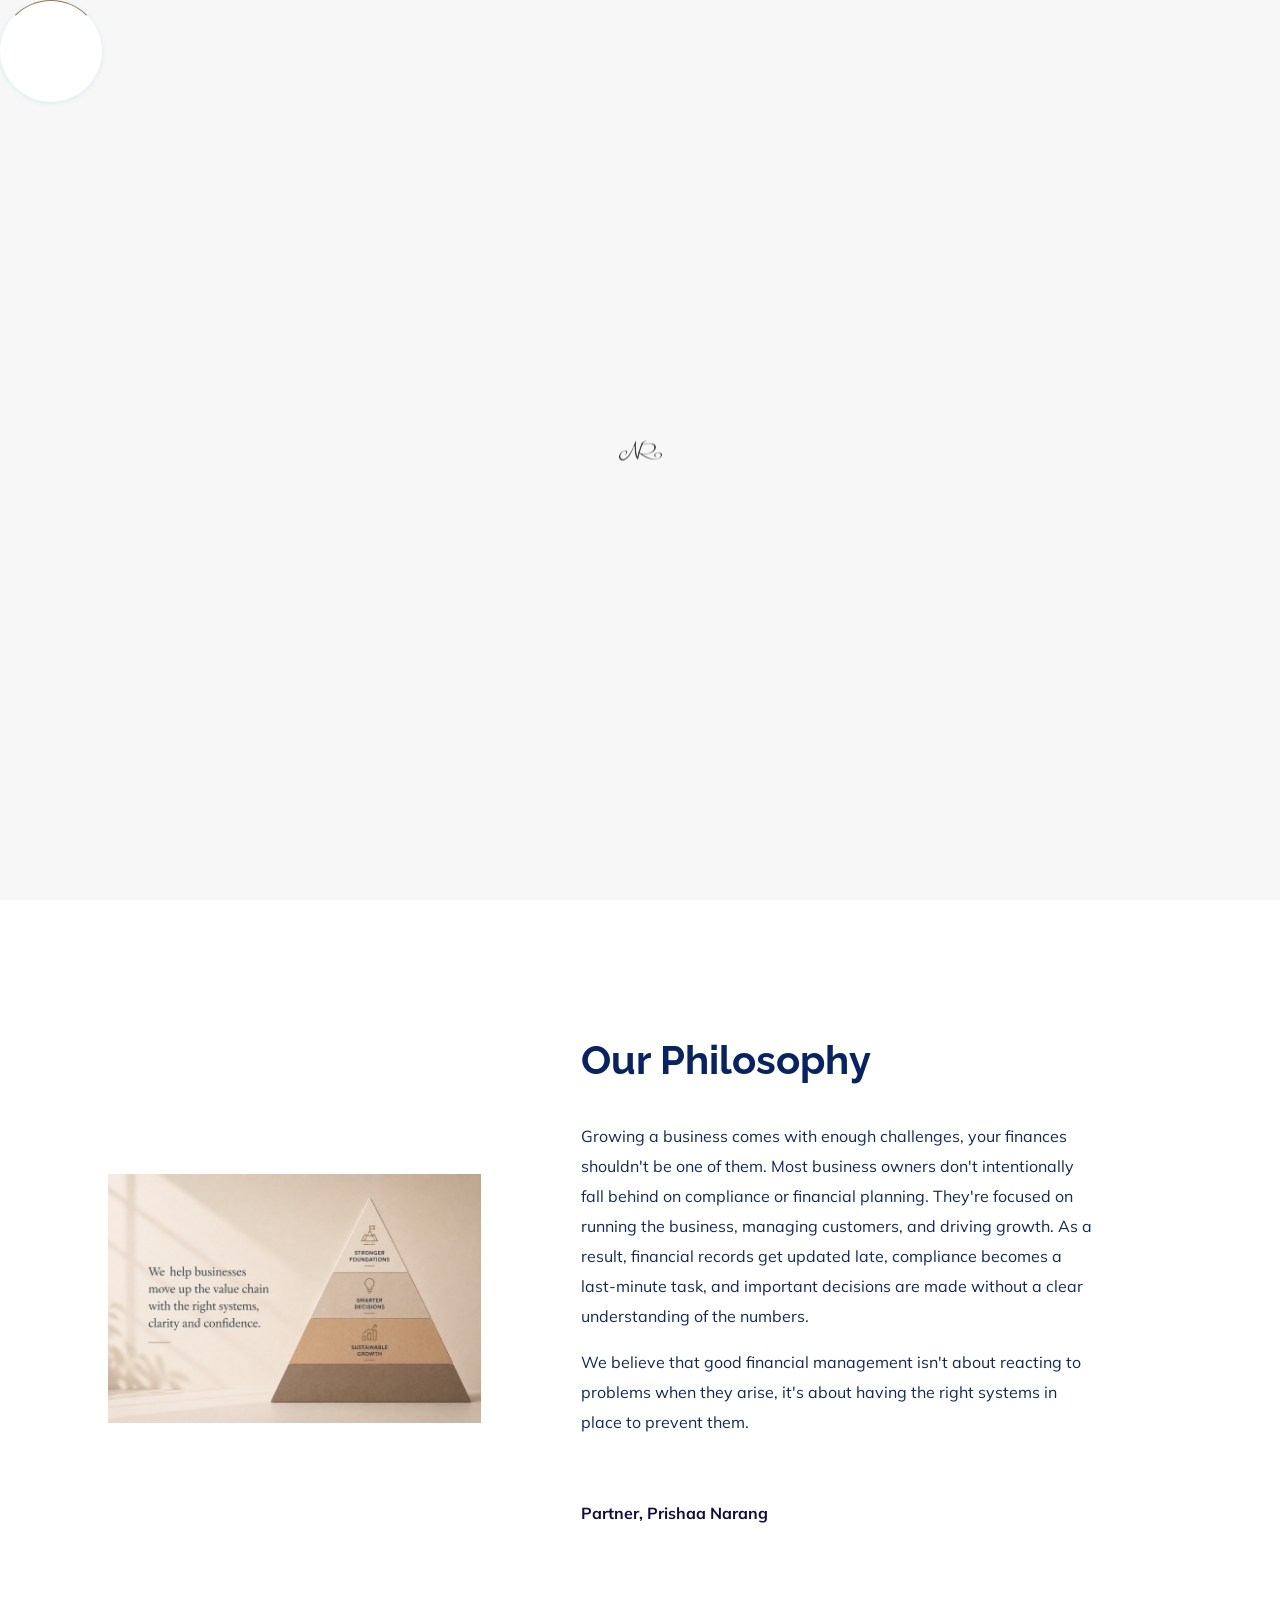
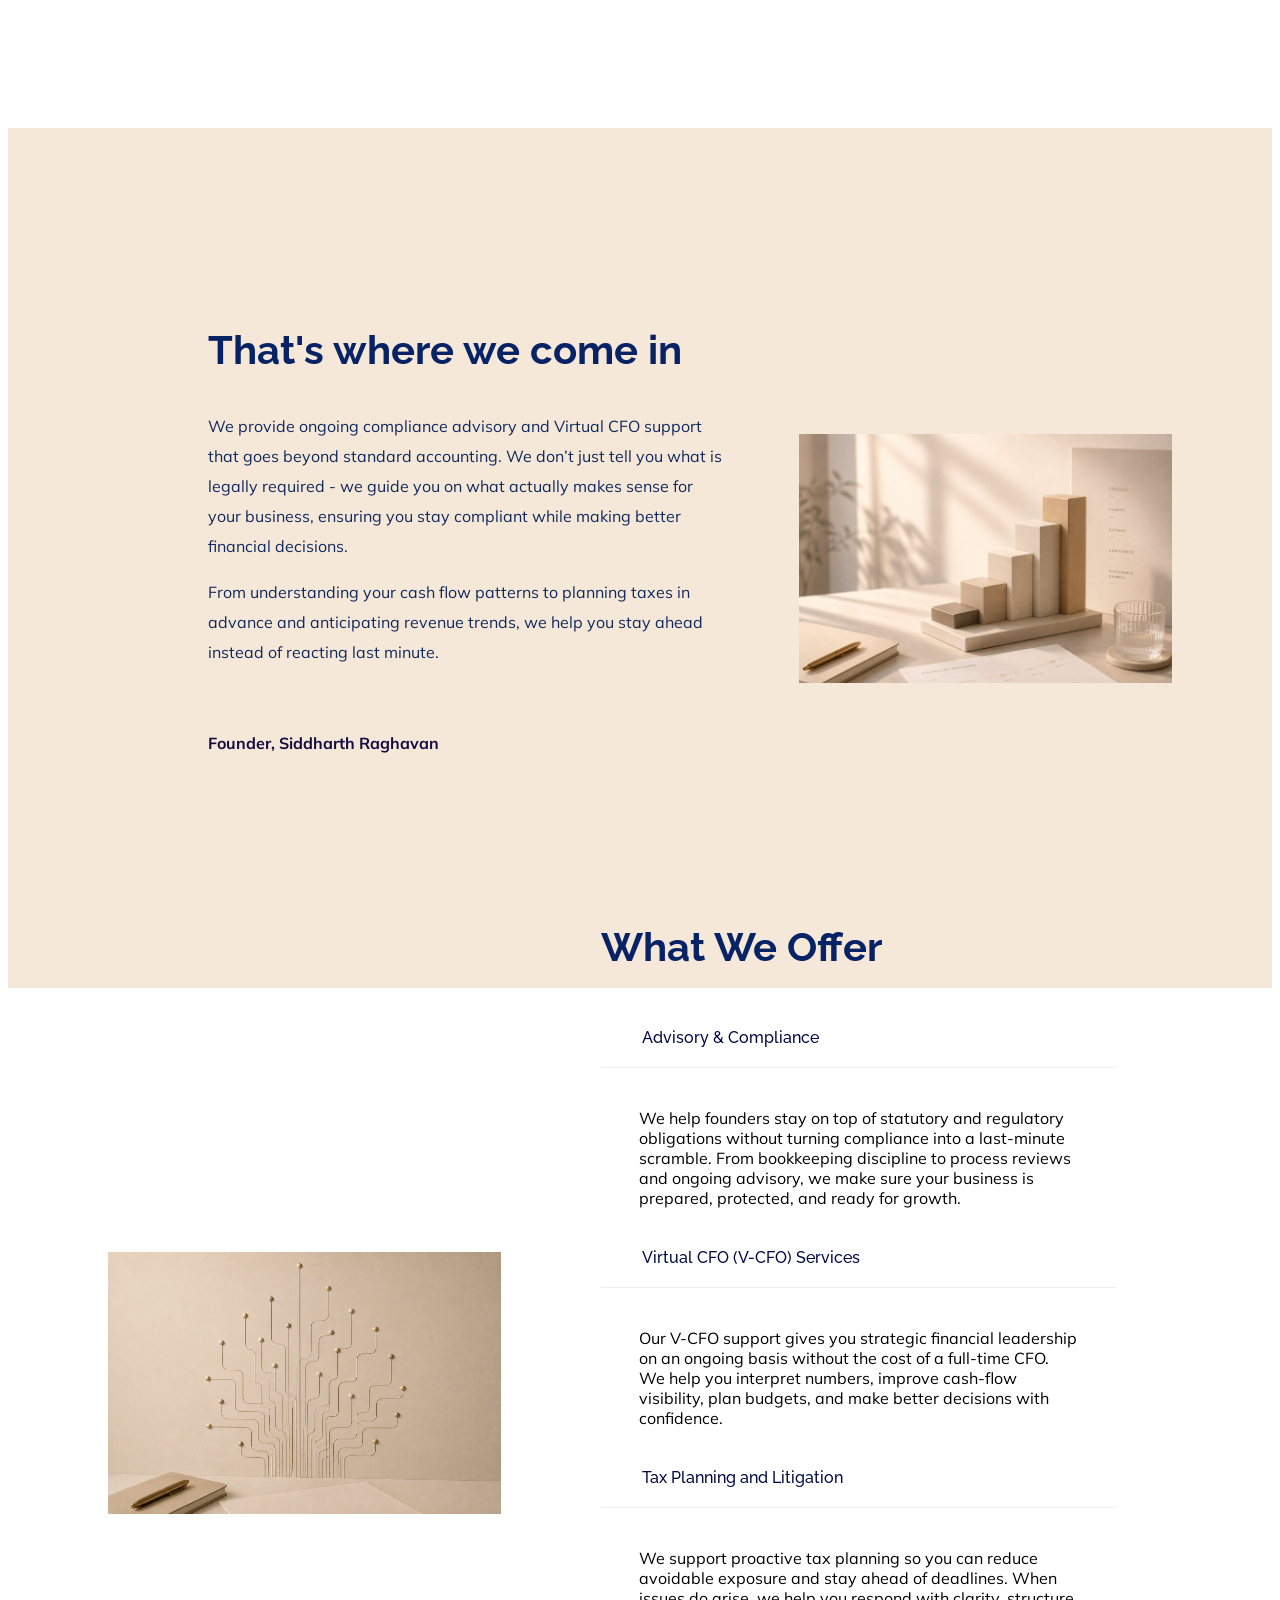
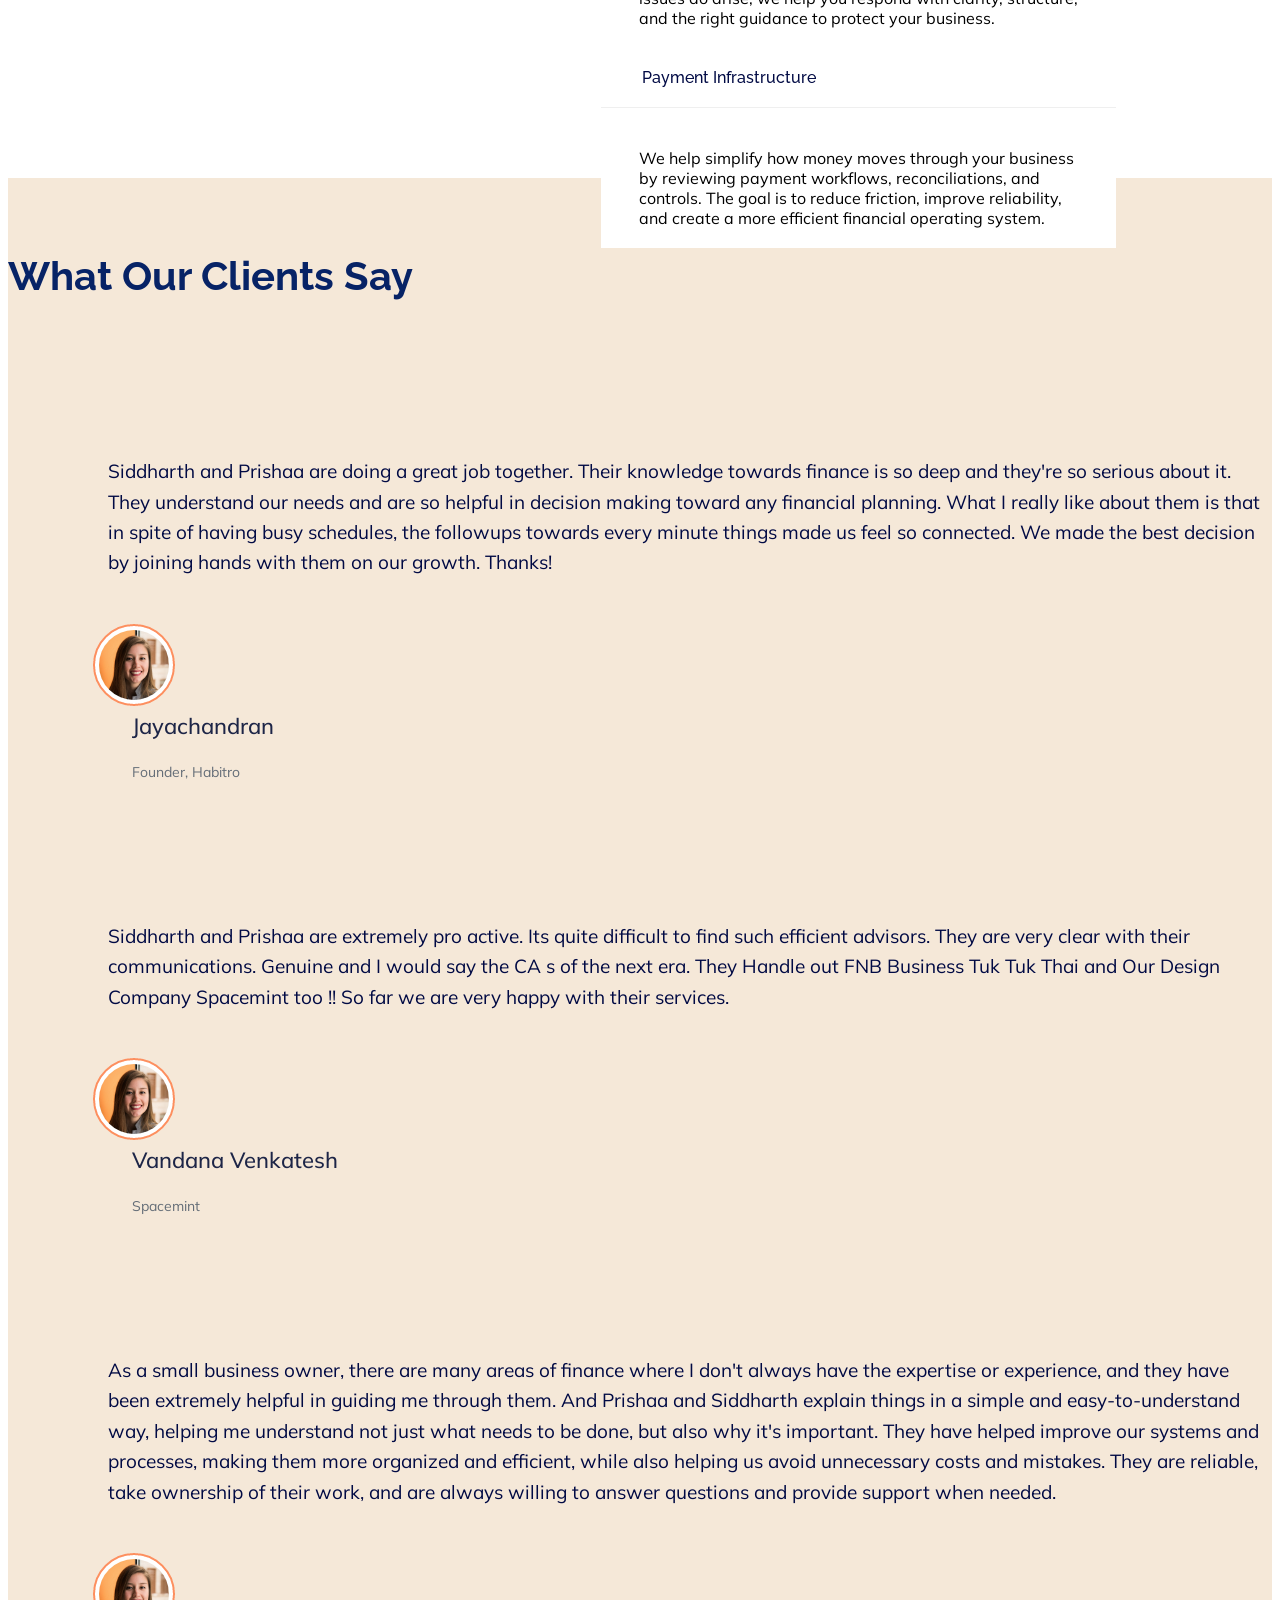
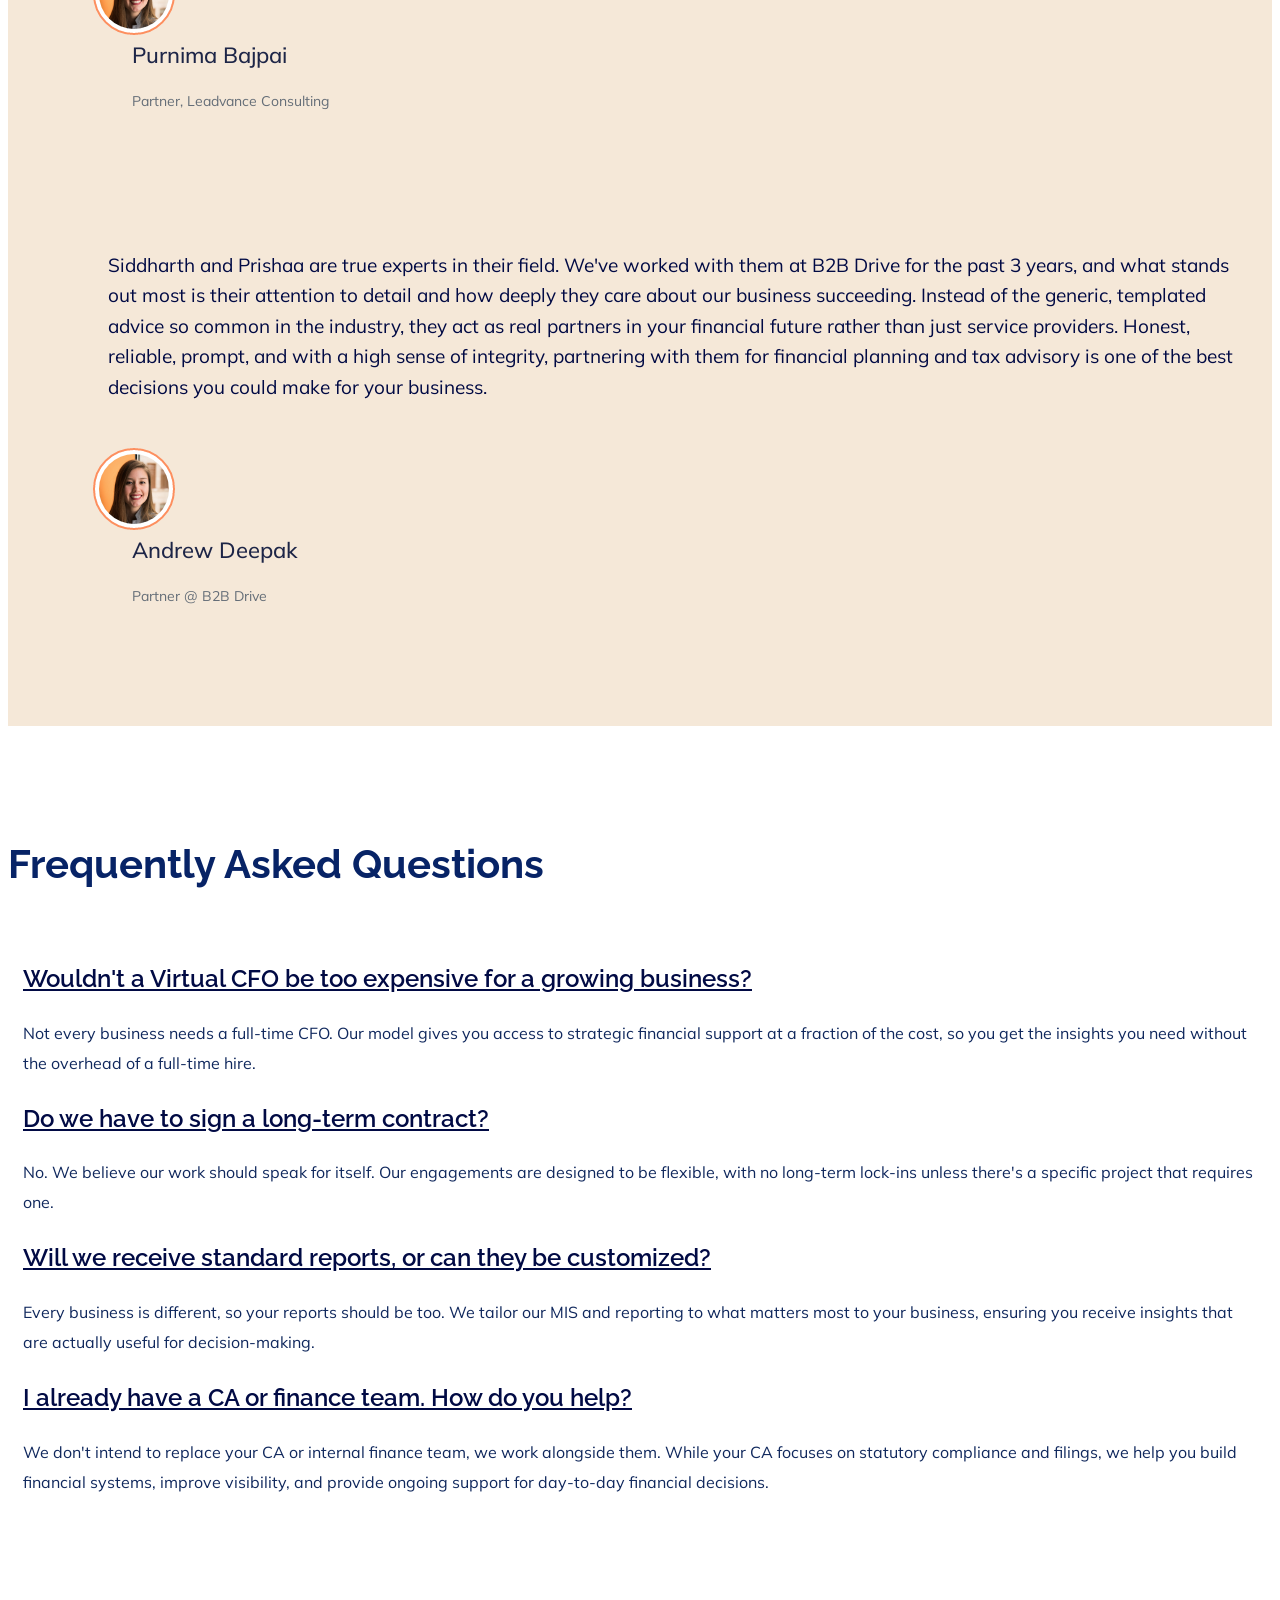
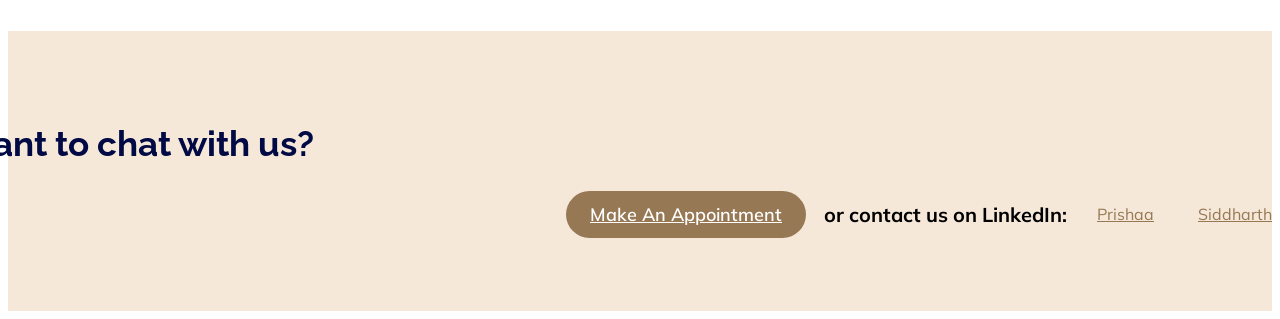
==== commit 78dd0ab7: "2026-08-09 changes" ====
--- a/index.html
+++ b/index.html
@@ -57,8 +57,8 @@
                                 <nav> 
                                     <ul id="navigation">                                                                                                                                     
                                         <li><a href="index.html">Home</a></li>
-                                        <li><a href="services.html">Services</a></li>
-                                        <li><a href="contact.html">Contact</a></li>
+                                        <li><a href="#services">Services</a></li>
+                                        <li><a href="#contact">Contact</a></li>
                                     </ul>
                                 </nav>
                             </div>
@@ -91,7 +91,7 @@
                         <h1 data-animation="fadeInLeft" data-delay=".4s">V-CFO and business consulting</h1>
                         <p data-animation="fadeInLeft" data-delay=".6s">Helping founders build financial systems, stay compliant, and make decisions.</p>
                         <!-- Hero Btn -->
-                        <a href="services.html" class="btn"  data-animation="fadeInLeft" data-delay=".9s" >Explore Services</a>
+                        <a href="#services" class="btn"  data-animation="fadeInLeft" data-delay=".9s" >Explore Services</a>
                     </div>
                     <div class="hero-img">
                         <img src="assets/img/hero/h1_hero1.png" alt=""  data-animation="fadeInRight" data-transition-duration="5s">
@@ -102,7 +102,7 @@
     </div>
     <!-- slider Area End-->
     <!--? Services Area Start -->
-    <section class="services-section section-padding30 fix" style="padding-top: 150px; padding-bottom: 0px;">
+    <section class="services-section section-padding30 fix" style="padding-top: 150px; padding-bottom: 0px;" id="services">
         <div class="container">
             <div class="row justify-content-center">
                 <div class="col-xl-10 col-lg-10 col-md-12">
@@ -124,7 +124,7 @@
         <div class="about-details" style="padding-left: 100px;">
             <div class="right-caption">
                 <!-- Section Tittle -->
-                <div class="section-tittle mb-50">
+                <div class="section-tittle mb-30">
                     <h2>Our Philosophy</h2>
                 </div>
                 <div class="about-more">
@@ -142,7 +142,7 @@
         <div class="about-details2" style="padding-left: 100px;">
             <div class="right-caption">
                 <!-- Section Tittle -->
-                <div class="section-tittle mb-50">
+                <div class="section-tittle mb-30">
                     <h2>That's where we come in</h2>
                 </div>
                 <div class="about-more">
@@ -168,7 +168,7 @@
         <div class="about-details3" style="padding-left: 100px;">
             <div class="right-caption2">
                 <!-- Section Tittle -->
-                <div class="section-tittle mb-50">
+                <div class="section-tittle mb-30">
                     <h2>What We Offer</h2>
                 </div> 
                 <!-- collapse-wrapper -->
@@ -238,12 +238,15 @@
             <div class="row align-items-center justify-content-center">
                 <div class="col-lg-12">
                     <div class="about-caption">
+                        <div class="section-tittle text-center mb-0">
+                            <h2>What Our Clients Say</h2>
+                        </div> 
                         <!-- Testimonial Start -->
                         <div class="h1-testimonial-active dot-style">
                             <!-- Single Testimonial -->
                             <div class="single-testimonial position-relative">
                                 <div class="testimonial-caption">
-                                    <img src="assets/img/icon/quotes-sign.png" alt="" class="quotes-sign"><br><br><br>
+                                    <img src="assets/img/icon/quote-open.png" alt="" class="quotes-sign">
                                     <p>Siddharth and Prishaa are doing a great job together. Their knowledge towards finance is so deep and they're so serious about it. They understand our needs and are so helpful in decision making toward any financial planning. What I really like about them is that in spite of having busy schedules, the followups towards every minute things made us feel so connected. We made the best decision by joining hands with them on our growth. Thanks!</p>
                                 </div>
                                 <!-- founder -->
@@ -260,7 +263,7 @@
                             <!-- Single Testimonial -->
                             <div class="single-testimonial position-relative">
                                 <div class="testimonial-caption">
-                                    <img src="assets/img/icon/quotes-sign.png" alt="" class="quotes-sign"><br><br><br>
+                                    <img src="assets/img/icon/quote-open.png" alt="" class="quotes-sign">
                                     <p>Siddharth and Prishaa are extremely pro active. Its quite difficult to find such efficient advisors. They are very clear with their communications. Genuine and I would say the CA s of the next era. They Handle out FNB Business Tuk Tuk Thai and Our Design Company Spacemint too !! So far we are very happy with their services.</p>
                                 </div>
                                 <!-- founder -->
@@ -277,7 +280,7 @@
                             <!-- Single Testimonial -->
                             <div class="single-testimonial position-relative">
                                 <div class="testimonial-caption">
-                                    <img src="assets/img/icon/quotes-sign.png" alt="" class="quotes-sign"><br><br><br>
+                                    <img src="assets/img/icon/quote-open.png" alt="" class="quotes-sign">
                                     <p>As a small business owner, there are many areas of finance where I don't always have the expertise or experience, and they have been extremely helpful in guiding me through them. And Prishaa and Siddharth explain things in a simple and easy-to-understand way, helping me understand not just what needs to be done, but also why it's important. They have helped improve our systems and processes, making them more organized and efficient, while also helping us avoid unnecessary costs and mistakes. They are reliable, take ownership of their work, and are always willing to answer questions and provide support when needed.</p>
                                 </div>
                                 <!-- founder -->
@@ -294,7 +297,7 @@
                             <!-- Single Testimonial -->
                             <div class="single-testimonial position-relative">
                                 <div class="testimonial-caption">
-                                    <img src="assets/img/icon/quotes-sign.png" alt="" class="quotes-sign"><br><br><br>
+                                    <img src="assets/img/icon/quote-open.png" alt="" class="quotes-sign">
                                     <p>Siddharth and Prishaa are true experts in their field. We've worked with them at B2B Drive for the past 3 years, and what stands out most is their attention to detail and how deeply they care about our business succeeding. Instead of the generic, templated advice so common in the industry, they act as real partners in your financial future rather than just service providers. Honest, reliable, prompt, and with a high sense of integrity, partnering with them for financial planning and tax advisory is one of the best decisions you could make for your business.</p>
                                 </div>
                                 <!-- founder -->
@@ -377,7 +380,7 @@
     </section>
     <!-- Home Blog End -->
     <!--? Want To work -->
-    <section class="wantToWork-area section-bg2" style="background-color: #f5e8d8;">
+    <section class="wantToWork-area section-bg2" style="background-color: #f5e8d8;" id="contact">
         <div class="container">
             <div class="wants-wrapper w-padding2">
                 <div class="row align-items-center justify-content-between">
@@ -408,80 +411,8 @@
     </section>
     <!-- Want To work End -->
 </main>
-<footer>
-    <div class="footer-wrapper section-bg2 pl-100" style="background-color:#786446;">
-        <!-- Footer Start-->
-        <div class="footer-area footer-padding">
-            <div class="container-fluid">
-                <div class="row">
-                    <div class="col-xl-3 col-lg-4 col-md-4 col-sm-6">
-                        <div class="single-footer-caption mb-50">
-                            <div class="single-footer-caption mb-30">
-                                <!-- logo -->
-                                <div class="footer-logo mb-35">
-                                    <a href="index.html"><img src="assets/img/logo/footer.png" alt=""></a>
-                                </div>
-                                <div class="footer-tittle">
-                                    <div class="footer-pera">
-                                        <p>The automated process starts as soon as your clothes go into the machine.</p>
-                                    </div>
-                                </div>
-                                <!-- social -->
-                                <div class="footer-social">
-                                    <a href="#"><i class="fab fa-twitter"></i></a>
-                                    <a href="https://bit.ly/sai4ull"><i class="fab fa-facebook-f"></i></a>
-                                    <a href="#"><i class="fab fa-pinterest-p"></i></a>
-                                </div>
-                            </div>
-                        </div>
-                    </div>
-                    <div class="col-xl-2 col-lg-4 col-md-4 col-sm-6">
-                        <div class="single-footer-caption mb-50">
-                            <div class="footer-tittle">
-                                <h4>Our solutions</h4>
-                                <ul>
-                                    <li><a href="#">Design & creatives</a></li>
-                                    <li><a href="#">Telecommunication</a></li>
-                                    <li><a href="#">Restaurant</a></li>
-                                    <li><a href="#">Programing</a></li>
-                                    <li><a href="#">Architecture</a></li>
-                                </ul>
-                            </div>
-                        </div>
-                    </div>
-                    <div class="col-xl-2 col-lg-4 col-md-4 col-sm-6">
-                        <div class="single-footer-caption mb-50">
-                            <div class="footer-tittle">
-                                <h4>Company</h4>
-                                <ul>
-                                    <li><a href="#">About</a></li>
-                                    <li><a href="#">Review</a></li>
-                                    <li><a href="#">Insights</a></li>
-                                    <li><a href="#">Programing</a></li>
-                                    <li><a href="#">Carrier</a></li>
-                                </ul>
-                            </div>
-                        </div>
-                    </div>
-                    <div class="col-xl-3 col-lg-4 col-md-4 col-sm-6">
-                        <div class="single-footer-caption mb-50">
-                            <div class="footer-tittle">
-                                <h4>Contact us</h4>
-                                <ul>
-                                    <li><a href="#">consulto98@gmail.com</a></li>
-                                    <li><a href="#">76/A, Green road, NYC</a></li>
-                                    <li class="number"><a href="#">(80) 783 367-3904</a></li>
-                                </ul>
-                            </div>
-                        </div>
-                    </div>
-                </div>
-            </div>
-        </div>
-      </div>
-  </footer>
-  <!-- Scroll Up -->
-  <div id="back-top" >
+<!-- Scroll Up -->
+<div id="back-top" >
     <a title="Go to Top" href="#"> <i class="fas fa-level-up-alt"></i></a>
 </div>
 
--- a/assets/css/style.css
+++ b/assets/css/style.css
@@ -2977,11 +2977,11 @@
     display: -ms-flexbox;
     display: -webkit-flex;
     display: flex;
-    -webkit-box-pack: center;
-    -moz-box-pack: center;
-    -ms-flex-pack: center;
-    -webkit-justify-content: center;
-    justify-content: center;
+    -webkit-box-pack: start;
+    -moz-box-pack: start;
+    -ms-flex-pack: start;
+    -webkit-justify-content: flex-start;
+    justify-content: flex-start;
     -webkit-box-align: center;
     -moz-box-align: center;
     -ms-flex-align: center;
@@ -2994,7 +2994,10 @@
 
 .slider-area .single-slider .slider-cap-wrapper .hero-img {
     width: 50%;
-    overflow: hidden
+    overflow: hidden;
+    padding-right: 0;
+    margin-right: 0;
+    margin-left: auto
 }
 
 @media only screen and (min-width: 1200px) and (max-width: 1600px) {
@@ -3032,19 +3035,22 @@
 }
 
 .slider-area .single-slider .slider-cap-wrapper .hero-caption {
-    width: 25%;
-    overflow: hidden
+    width: 38%;
+    overflow: hidden;
+    padding-left: 150px
 }
 
 @media only screen and (min-width: 1200px) and (max-width: 1600px) {
     .slider-area .single-slider .slider-cap-wrapper .hero-caption {
-        width: 34%
+        width: 42%;
+        padding-left: 120px
     }
 }
 
 @media only screen and (min-width: 992px) and (max-width: 1199px) {
     .slider-area .single-slider .slider-cap-wrapper .hero-caption {
-        width: 42%
+        width: 48%;
+        padding-left: 90px
     }
 }
 
@@ -5569,6 +5575,11 @@
     color: #777
 }
 
+.wantToWork-area .wantToWork-caption {
+    margin-left: -50px;
+    margin-top: 14px;
+}
+
 .wantToWork-area .wantToWork-caption h2 {
     font-size: 35px;
     font-weight: 700;
@@ -5639,7 +5650,7 @@
 }
 
 .wantToWork-area .col-xl-4 .row .cta-or-text {
-    font-size: 15px;
+    font-size: 20px;
     color: black;
     margin: 0;
     text-align: left;
@@ -5650,7 +5661,7 @@
 .wantToWork-area .col-xl-4 .row .linkedin-links {
     display: flex;
     flex-direction: row;
-    gap: 20px;
+    gap: 32px;
     margin-top: 0;
 }
 
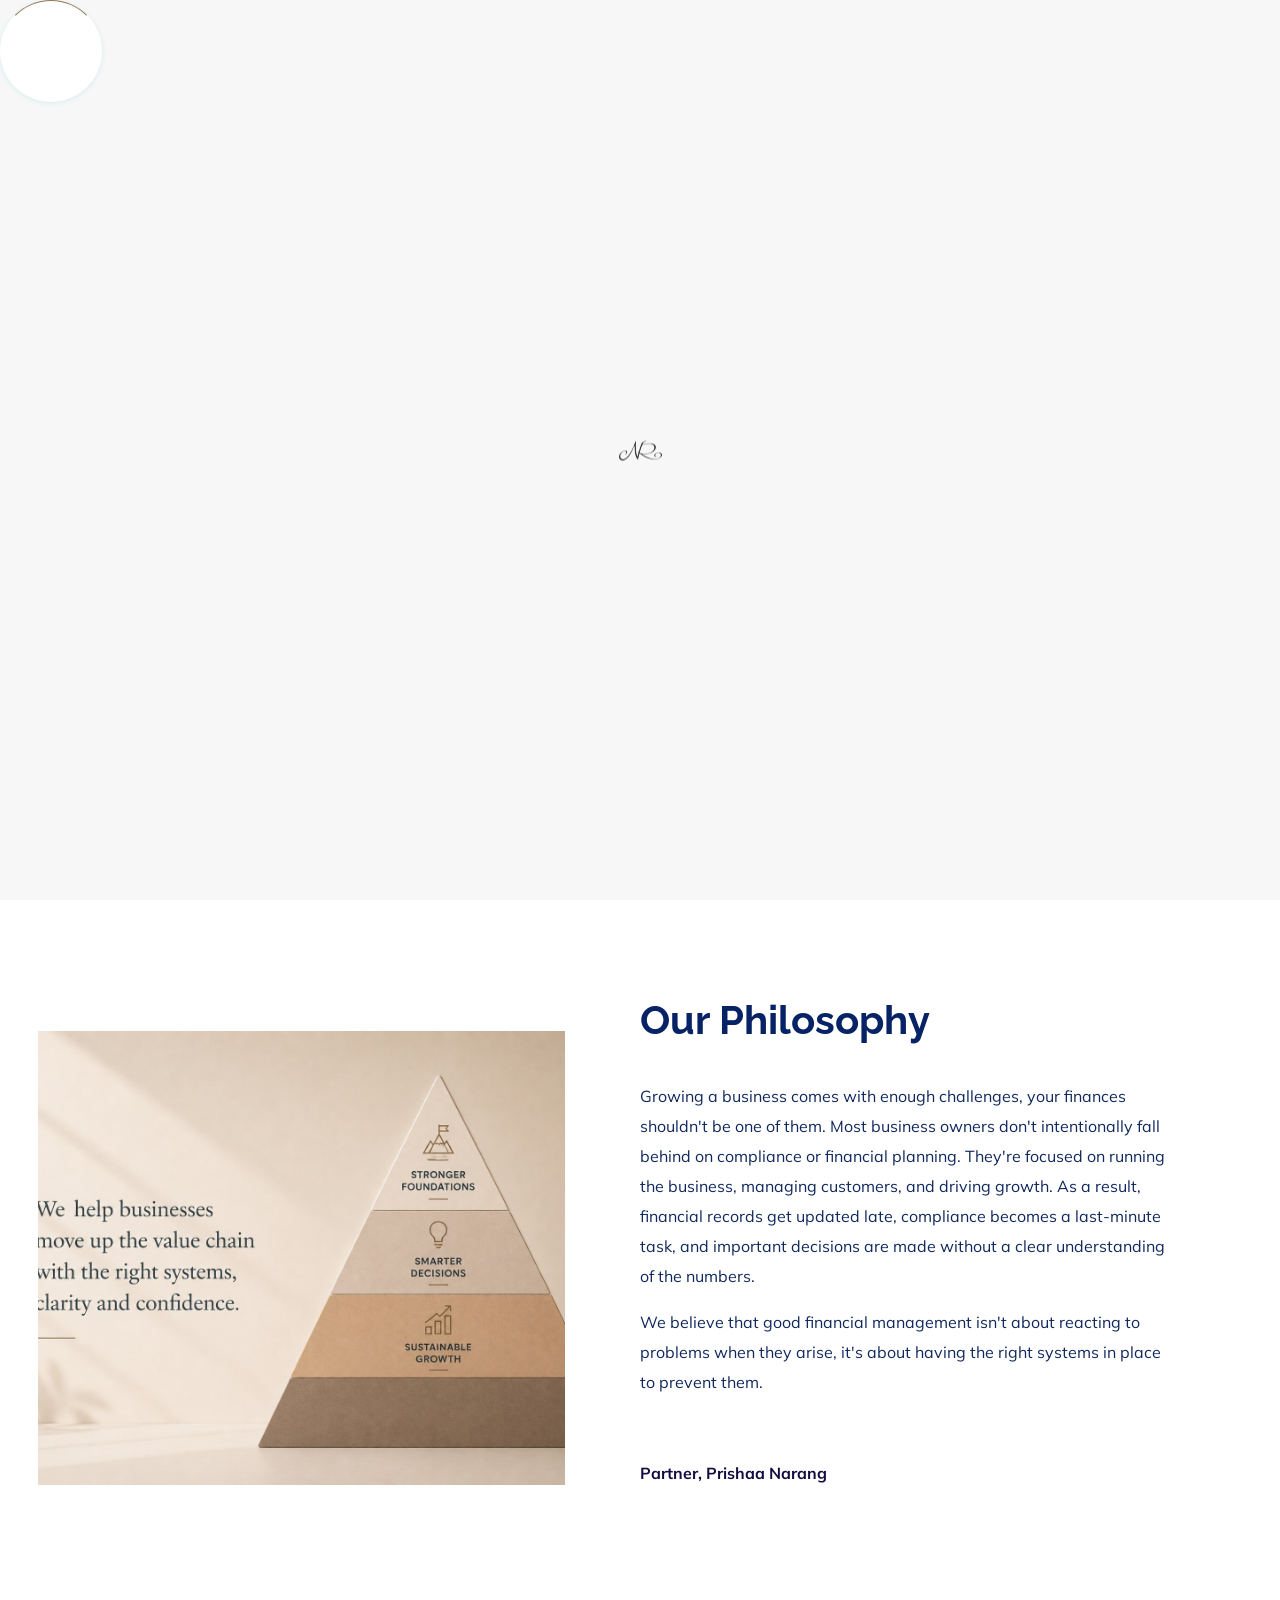
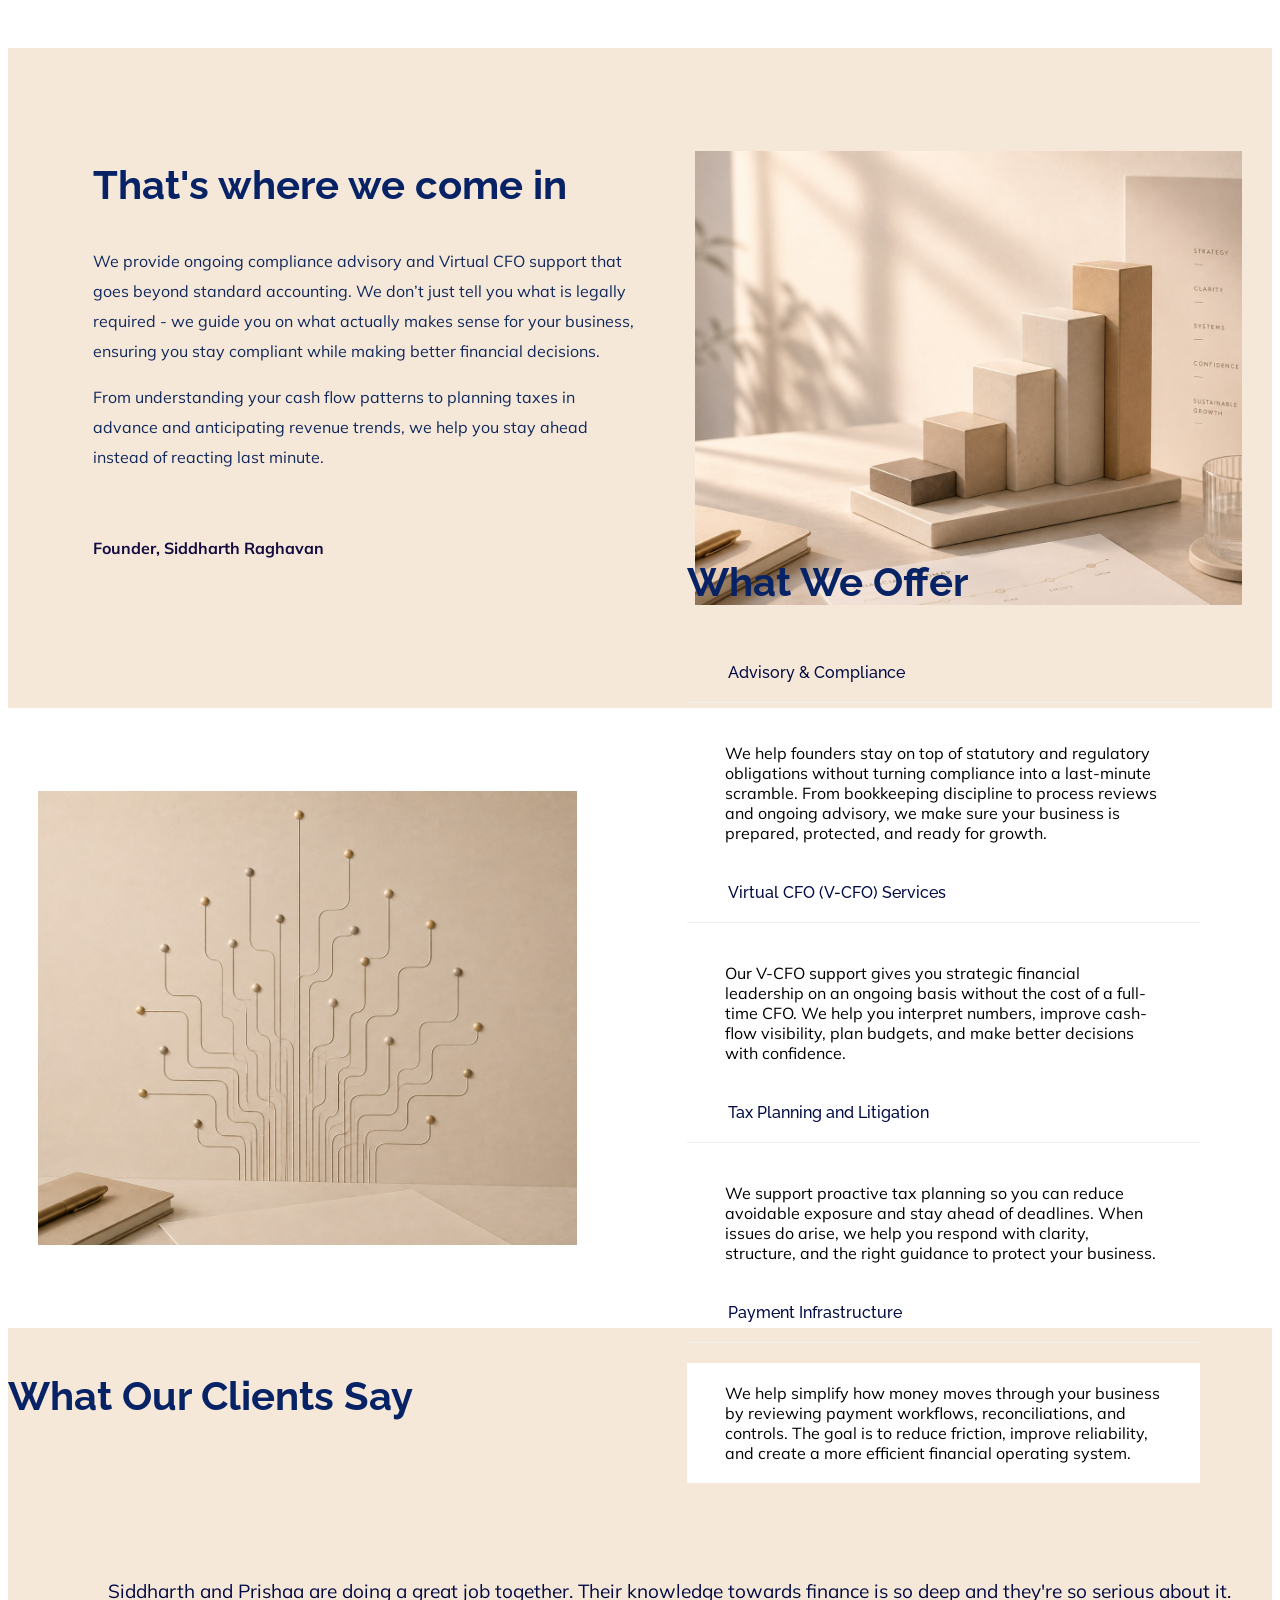
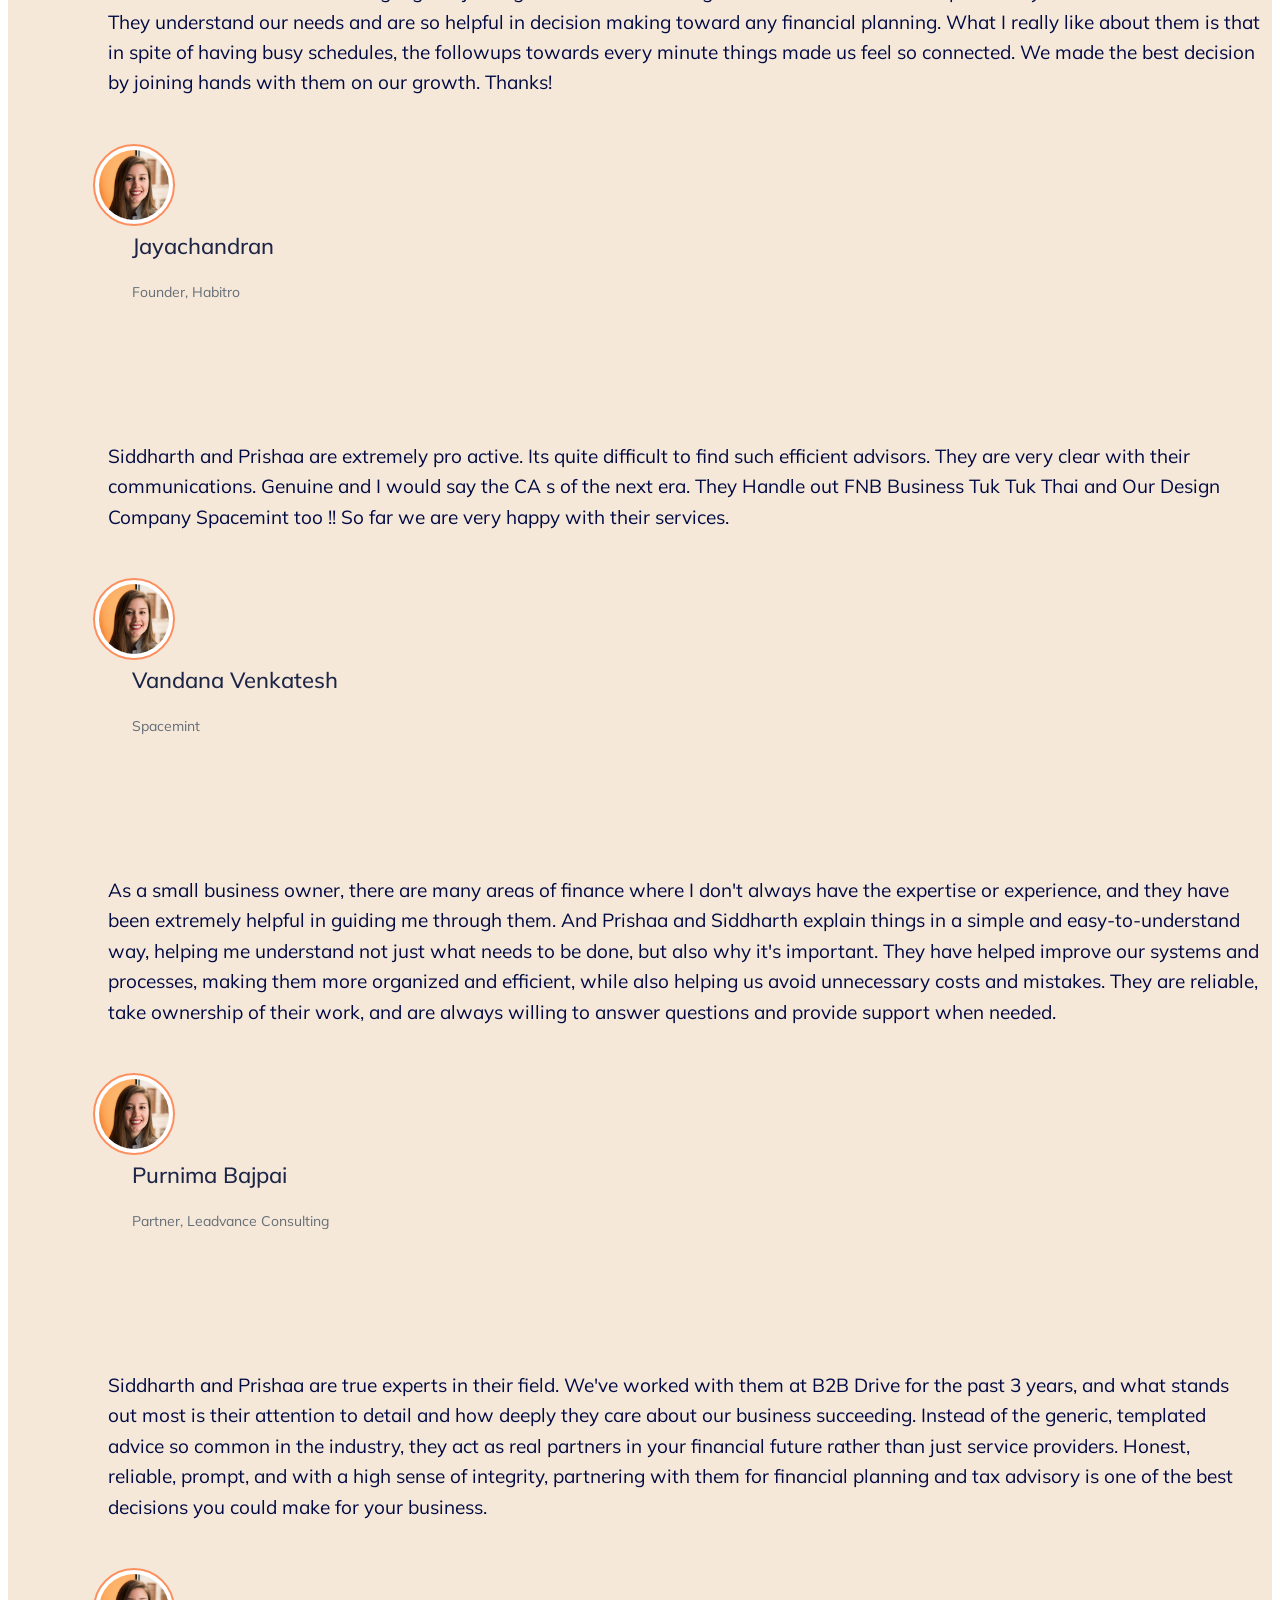
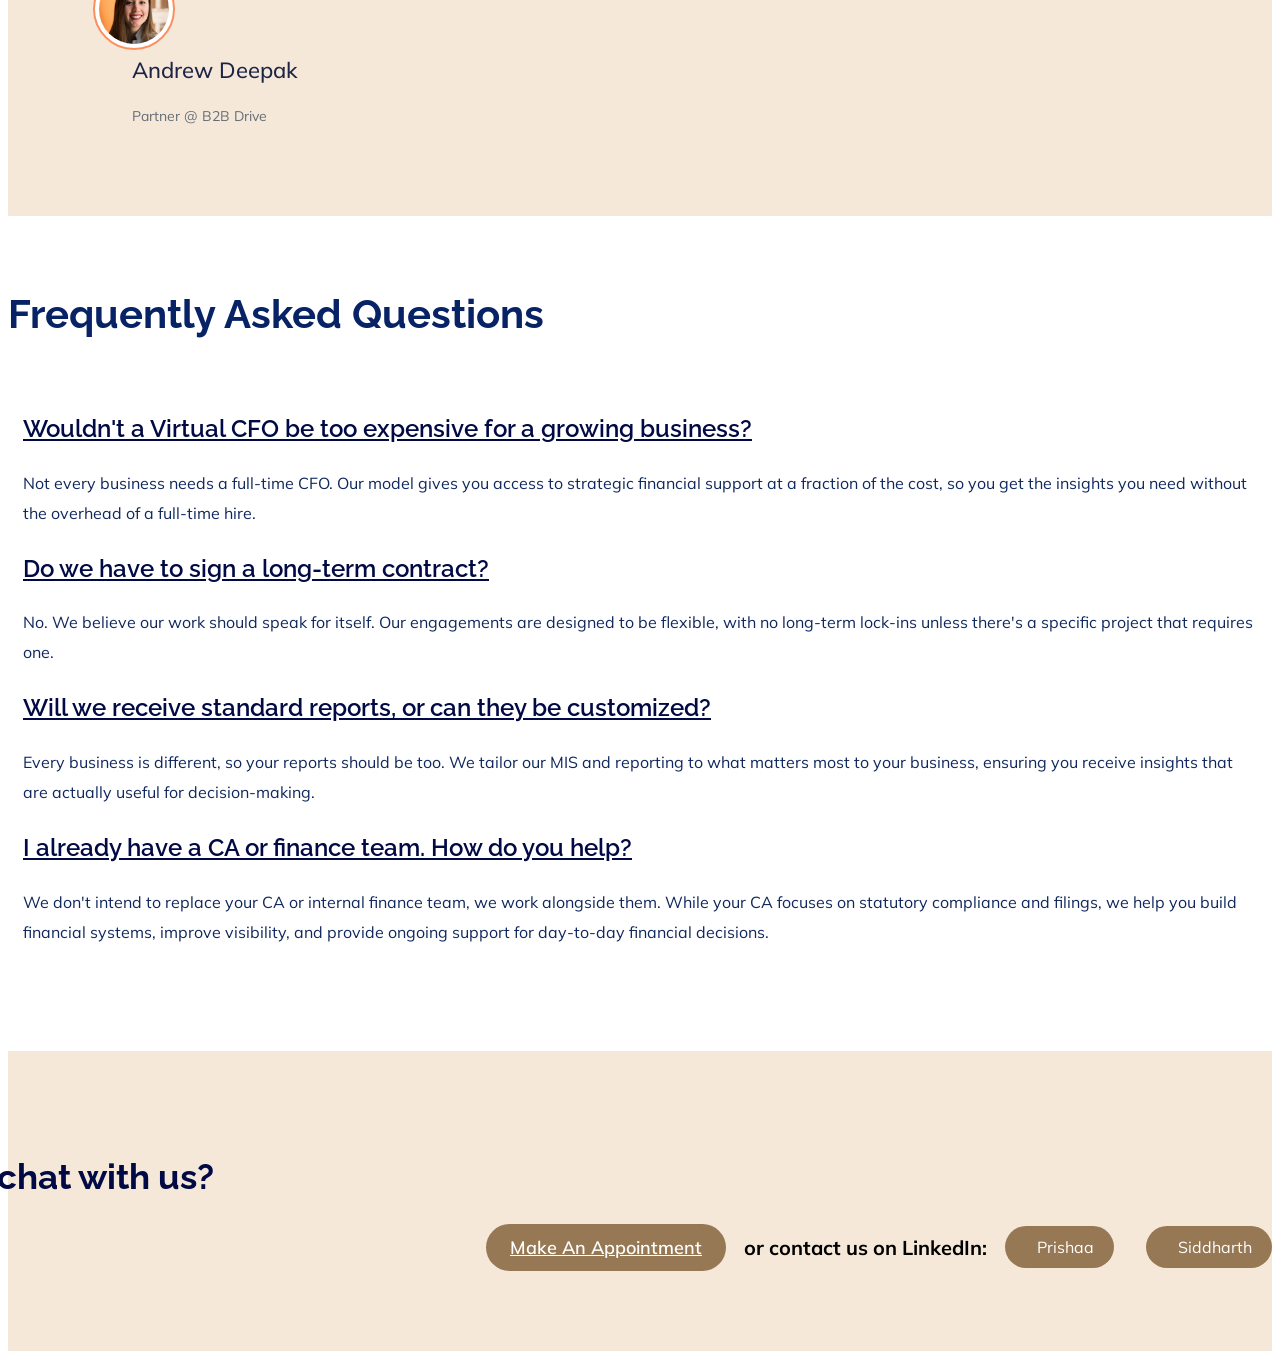
==== commit 296b60d0: "commit with mobile view changes" ====
--- a/index.html
+++ b/index.html
@@ -24,6 +24,7 @@
     <link rel="stylesheet" href="assets/css/slick.css">
     <link rel="stylesheet" href="assets/css/nice-select.css">
     <link rel="stylesheet" href="assets/css/style.css">
+    <link rel="stylesheet" href="assets/css/mobile-refinements.css">
 <body>
     <!-- ? Preloader Start -->
     <div id="preloader-active">
@@ -47,7 +48,7 @@
                         <!-- Logo -->
                         <div class="col-xl-2 col-lg-2 col-md-1">
                             <div class="logo">
-                              <a href="index.html"><img src="assets/img/logo/header.png" alt=""></a>
+                              <img src="assets/img/logo/header.png" alt="">
                           </div>
                       </div>
                       <div class="col-xl-10 col-lg-10 col-md-8">
@@ -56,15 +57,15 @@
                             <div class="main-menu f-right d-none d-lg-block">
                                 <nav> 
                                     <ul id="navigation">                                                                                                                                     
-                                        <li><a href="index.html">Home</a></li>
-                                        <li><a href="#services">Services</a></li>
-                                        <li><a href="#contact">Contact</a></li>
+                                        <li><a href="#services" onclick="scrollToMiddle(event, 'services')">Services</a></li>
+                                        <li><a href="#contact" onclick="scrollToMiddle(event, 'contact')">Contact</a></li>
+                                        <li class="mobile-nav-cta d-lg-none"><a href="https://www.cal.eu/prishaa/15min" target="_blank" rel="noopener noreferrer">Make an Appointment</a></li>
                                     </ul>
                                 </nav>
                             </div>
                             <!-- left Btn -->
                             <div class="header-right-btn f-right d-none d-lg-block  ml-30">
-                                <a href="https://www.cal.eu/prishaa/15min" class="header-btn">Make an Appointment</a>
+                                <a href="https://www.cal.eu/prishaa/15min" target="_blank" rel="noopener noreferrer" class="header-btn">Make an Appointment</a>
                             </div>
                         </div>
                     </div>             
@@ -81,8 +82,9 @@
 </header>
 <main>
     <!--? slider Area Start-->
-    <div style="background-color: white; height: 100px;"></div>
+        <div class="header-spacer"></div>
     <div class="slider-area slider-height position-relative" style="background-color: #f5e8d8;">
+
         <div class="slider-active">
             <!-- Single Slider -->
             <div class="single-slider">
@@ -91,7 +93,7 @@
                         <h1 data-animation="fadeInLeft" data-delay=".4s">V-CFO and business consulting</h1>
                         <p data-animation="fadeInLeft" data-delay=".6s">Helping founders build financial systems, stay compliant, and make decisions.</p>
                         <!-- Hero Btn -->
-                        <a href="#services" class="btn"  data-animation="fadeInLeft" data-delay=".9s" >Explore Services</a>
+                        <a href="#services" onclick="scrollToMiddle(event, 'services')" class="btn"  data-animation="fadeInLeft" data-delay=".9s" >Explore Services</a>
                     </div>
                     <div class="hero-img">
                         <img src="assets/img/hero/h1_hero1.png" alt=""  data-animation="fadeInRight" data-transition-duration="5s">
@@ -102,7 +104,7 @@
     </div>
     <!-- slider Area End-->
     <!--? Services Area Start -->
-    <section class="services-section section-padding30 fix" style="padding-top: 150px; padding-bottom: 0px;" id="services">
+        <section class="services-section section-padding30 fix services-desktop-padding">
         <div class="container">
             <div class="row justify-content-center">
                 <div class="col-xl-10 col-lg-10 col-md-12">
@@ -121,7 +123,7 @@
         <div class="about-img">
         </div>
         <!-- right Contents -->
-        <div class="about-details" style="padding-left: 100px;">
+        <div class="about-details">
             <div class="right-caption">
                 <!-- Section Tittle -->
                 <div class="section-tittle mb-30">
@@ -139,7 +141,7 @@
     </section>
     <section class="about-area2 fix" style="background-color: #f5e8d8;">
         <!-- left Contents -->
-        <div class="about-details2" style="padding-left: 100px;">
+        <div class="about-details2">
             <div class="right-caption">
                 <!-- Section Tittle -->
                 <div class="section-tittle mb-30">
@@ -161,11 +163,11 @@
     </section>
     <!-- About Area End-->
     <!--! About Area Start 02-->
-    <div class="about-area3">
+    <div class="about-area3" id="services">
         <!-- left Contents -->
         <div class="about-img3"></div>
         <!--Right Contents  -->
-        <div class="about-details3" style="padding-left: 100px;">
+        <div class="about-details3">
             <div class="right-caption2">
                 <!-- Section Tittle -->
                 <div class="section-tittle mb-30">
@@ -392,7 +394,7 @@
                     <div class="col-xl-4 col-lg-4 col-md-6">
                         <div class="row align-items-center justify-content-end">
                             <div class="col-auto">
-                                <a href="https://www.cal.eu/prishaa/15min" class="btn w-btn wantToWork-btn">Make an Appointment</a>
+                                <a href="https://www.cal.eu/prishaa/15min"  target="_blank" rel="noopener noreferrer" class="btn w-btn wantToWork-btn">Make an Appointment</a>
                             </div>
                             <div class="col-auto">
                                 <div class="cta-or-text">or contact us on LinkedIn:</div>
@@ -458,6 +460,7 @@
 <!-- Jquery Plugins, main Jquery -->	
 <script src="./assets/js/plugins.js"></script>
 <script src="./assets/js/main.js"></script>
+<script src="./assets/js/scroll.js"></script>
 
 </body>
 </html>
--- a/assets/css/style.css
+++ b/assets/css/style.css
@@ -719,9 +719,25 @@
     background: #fff
 }
 
-.mt-5 {
-    margin-top: 5px
-}
+@media only screen and (min-width: 768px) {
+    .services-desktop-padding {
+        padding-top: 150px !important;
+        padding-bottom: 0px !important;
+    }
+}
+
+
+.header-spacer {
+    height: 100px;
+}
+
+
+@media (max-width: 991px) {
+    .header-spacer {
+        height: 70px;
+    }
+}
+
 
 .mt-10 {
     margin-top: 10px
@@ -2293,12 +2309,12 @@
 }
 
 .w-padding2 {
-    padding: 73px 0px
+    padding: 50px 0px
 }
 
 @media (max-width: 575px) {
     .w-padding2 {
-        padding: 70px 0px
+        padding: 40px 0px
     }
 }
 
@@ -2307,8 +2323,8 @@
 }
 
 .testimonial-padding {
-    padding-top: 70px;
-    padding-bottom: 100px
+    padding-top: 40px;
+    padding-bottom: 70px
 }
 
 @media only screen and (min-width: 768px) and (max-width: 991px) {
@@ -2351,10 +2367,40 @@
     }
 }
 
-.section-padding30 {
-    padding-top: 195px;
-    padding-bottom: 180px
-}
+@media only screen and (min-width: 992px) {
+    .about-area .about-img, .about-area .about-details,
+    .about-area2 .about-img2, .about-area2 .about-details2,
+    .about-area3 .about-img3, .about-area3 .about-details3 {
+        height: 380px;
+    }
+    .about-area .about-details, .about-area2 .about-details2 {
+        padding: 40px 55px;
+    }
+    .about-area3 .about-details3 {
+        padding: 20px 29px;
+    }
+}
+
+
+
+@media only screen and (max-width: 767px) {
+
+    .section-padding30 {
+        padding-top: 50px;
+        padding-bottom: 50px;
+    }
+    .section-padding40 {
+        padding-top: 40px;
+        padding-bottom: 40px;
+    }
+    .about-area .about-details,
+    .about-area2 .about-details2,
+    .about-area3 .about-details3 {
+        padding-top: 30px;
+        padding-bottom: 30px;
+    }
+}
+
 
 @media only screen and (min-width: 992px) and (max-width: 1199px) {
     .section-padding30 {
@@ -2385,8 +2431,8 @@
 }
 
 .section-padding40 {
-    padding-top: 110px;
-    padding-bottom: 110px
+    padding-top: 70px;
+    padding-bottom: 80px
 }
 
 @media only screen and (min-width: 768px) and (max-width: 991px) {
@@ -3020,15 +3066,20 @@
 
 @media only screen and (min-width: 576px) and (max-width: 767px) {
     .slider-area .single-slider .slider-cap-wrapper .hero-img {
-        display: none
+        width: 100%;
+        text-align: center;
+        padding: 0 37px 50px 37px;
     }
 }
 
 @media (max-width: 575px) {
     .slider-area .single-slider .slider-cap-wrapper .hero-img {
-        display: none
-    }
-}
+        width: 100%;
+        text-align: center;
+        padding: 0 37px 50px 37px;
+    }
+}
+
 
 .slider-area .single-slider .slider-cap-wrapper .hero-img img {
     width: 100%
@@ -3071,9 +3122,10 @@
     .slider-area .single-slider .slider-cap-wrapper .hero-caption {
         width: 100%;
         padding-left: 37px;
-        padding-bottom: 90px
-    }
-}
+        padding-bottom: 30px
+    }
+}
+
 
 .slider-area .single-slider .slider-cap-wrapper .hero-caption span {
     color: #010A44;
@@ -3394,8 +3446,8 @@
 .about-area {
     display: flex;
     align-items: center;
-    padding-left: 100px;
-    padding-right: 100px;
+    padding-left: 30px;
+    padding-right: 30px;
     box-sizing: border-box
 }
 
@@ -3419,17 +3471,17 @@
 
 .about-area .about-img {
     background-image: url(../img/gallery/about-img1.png);
-    background-size: contain;
+    background-size: auto 84%;
     background-repeat: no-repeat;
     background-position: center center;
-    height: 620px;
-    width: 42%;
+    height: 540px;
+    width: calc(50% - 15px);
     display: -webkit-box;
     display: -ms-flexbox;
     display: flex;
-    -webkit-box-pack: end;
-    -ms-flex-pack: end;
-    justify-content: end;
+    -webkit-box-pack: center;
+    -ms-flex-pack: center;
+    justify-content: center;
     -webkit-box-align: end;
     -ms-flex-align: end;
     align-items: end
@@ -3438,21 +3490,22 @@
 @media (max-width: 575px) {
     .about-area .about-img {
         width: 100%;
-        height: 500px
-    }
-}
+        height: 340px
+    }
+}
+
 
 @media only screen and (min-width: 576px) and (max-width: 767px) {
     .about-area .about-img {
         width: 100%;
-        height: 550px
+        height: 610px
     }
 }
 
 @media only screen and (min-width: 768px) and (max-width: 991px) {
     .about-area .about-img {
         width: 100%;
-        height: 600px
+        height: 665px
     }
 }
 
@@ -3461,11 +3514,12 @@
     background-size: cover;
     background-repeat: no-repeat;
     background-position: center center;
-    height: 620px;
-    width: 58%;
+    height: 540px;
+    width: calc(50% - 15px);
     padding: 120px 75px;
     display: flex;
-    align-items: center
+    align-items: center;
+    justify-content: center
 }
 
 @media only screen and (min-width: 992px) and (max-width: 1199px) {
@@ -3475,11 +3529,12 @@
 }
 
 @media only screen and (min-width: 768px) and (max-width: 991px) {
-    .about-area .about-details {
-        width: 100%;
-        padding: 50px 30px;
-        padding-bottom: 0;
-        height: 615px
+    .about-area .about-img, .about-area2 .about-img2, .about-area3 .about-img3 {
+        height: 400px;
+    }
+    .about-area .about-details, .about-area2 .about-details2, .about-area3 .about-details3 {
+        height: auto;
+        padding: 40px 30px;
     }
 }
 
@@ -3487,7 +3542,7 @@
     .about-area .about-details {
         width: 100%;
         padding: 50px 30px;
-        height: 615px;
+        height: auto;
         padding-bottom: 0
     }
 }
@@ -3496,9 +3551,10 @@
     .about-area .about-details {
         width: 100%;
         padding: 50px 15px;
-        height: 755px
-    }
-}
+        height: auto
+    }
+}
+
 
 .about-area .about-details .right-caption {
     width: 69%
@@ -3549,8 +3605,8 @@
 .about-area2 {
     display: flex;
     align-items: center;
-    padding-left: 100px;
-    padding-right: 100px;
+    padding-left: 30px;
+    padding-right: 30px;
     box-sizing: border-box
 }
 
@@ -3574,17 +3630,18 @@
 
 .about-area2 .about-img2 {
     background-image: url(../img/gallery/about-img2.png);
-    background-size: contain;
+    background-size: auto 84%;
     background-repeat: no-repeat;
     background-position: center center;
-    height: 620px;
-    width: 42%;
+        height: 540px;
+
+    width: calc(50% - 15px);
     display: -webkit-box;
     display: -ms-flexbox;
     display: flex;
-    -webkit-box-pack: end;
-    -ms-flex-pack: end;
-    justify-content: end;
+    -webkit-box-pack: center;
+    -ms-flex-pack: center;
+    justify-content: center;
     -webkit-box-align: end;
     -ms-flex-align: end;
     align-items: end
@@ -3593,21 +3650,22 @@
 @media (max-width: 575px) {
     .about-area2 .about-img2 {
         width: 100%;
-        height: 500px
-    }
-}
+        height: 340px
+    }
+}
+
 
 @media only screen and (min-width: 576px) and (max-width: 767px) {
     .about-area2 .about-img2 {
         width: 100%;
-        height: 550px
+        height: 610px
     }
 }
 
 @media only screen and (min-width: 768px) and (max-width: 991px) {
     .about-area2 .about-img2 {
         width: 100%;
-        height: 600px
+        height: 665px
     }
 }
 
@@ -3616,11 +3674,14 @@
     background-size: cover;
     background-repeat: no-repeat;
     background-position: center center;
-    height: 620px;
-    width: 58%;
-    padding: 120px 75px;
+        height: 540px;
+
+    width: calc(50% - 15px);
+        padding: 60px 55px;
+
     display: flex;
-    align-items: center
+    align-items: center;
+    justify-content: center
 }
 
 @media only screen and (min-width: 992px) and (max-width: 1199px) {
@@ -3629,20 +3690,15 @@
     }
 }
 
-@media only screen and (min-width: 768px) and (max-width: 991px) {
-    .about-area2 .about-details2 {
-        width: 100%;
-        padding: 50px 30px;
-        padding-bottom: 0;
-        height: 615px
-    }
-}
+/* Replaced about-area2 tablet styles */
+
+
 
 @media only screen and (min-width: 576px) and (max-width: 767px) {
     .about-area2 .about-details2 {
         width: 100%;
         padding: 50px 30px;
-        height: 615px;
+        height: auto;
         padding-bottom: 0
     }
 }
@@ -3651,9 +3707,10 @@
     .about-area2 .about-details2 {
         width: 100%;
         padding: 50px 15px;
-        height: 755px
-    }
-}
+        height: auto
+    }
+}
+
 
 .about-area2 .about-details2 .right-caption {
     width: 69%
@@ -3746,8 +3803,8 @@
     -ms-flex-align: center;
     -webkit-align-items: center;
     align-items: center;
-    padding-left: 100px;
-    padding-right: 100px;
+    padding-left: 30px;
+    padding-right: 30px;
     box-sizing: border-box
 }
 
@@ -3771,11 +3828,12 @@
 
 .about-area3 .about-img3 {
     background-image: url(../img/gallery/about-img3.png);
-    background-size: contain;
+    background-size: auto 84%;
     background-repeat: no-repeat;
     background-position: center center;
-    height: 620px;
-    width: 42%;
+        height: 540px;
+
+    width: calc(50% - 15px);
     justify-content: center;
     align-items: end;
     display: -webkit-box;
@@ -3798,21 +3856,22 @@
 @media (max-width: 575px) {
     .about-area3 .about-img3 {
         width: 100%;
-        height: 500px
-    }
-}
+        height: 340px
+    }
+}
+
 
 @media only screen and (min-width: 576px) and (max-width: 767px) {
     .about-area3 .about-img3 {
         width: 100%;
-        height: 550px
+        height: 610px
     }
 }
 
 @media only screen and (min-width: 768px) and (max-width: 991px) {
     .about-area3 .about-img3 {
         width: 100%;
-        height: 600px
+        height: 665px
     }
 }
 
@@ -3892,12 +3951,15 @@
 }
 
 .about-area3 .about-details3 {
-    height: 620px;
-    width: 58%;
-    padding: 85px 29px;
+        height: 540px;
+
+    width: calc(50% - 15px);
+        padding: 40px 29px;
+
     display: flex;
     align-items: center;
-    padding-left: 20%
+    justify-content: center;
+    padding-left: 5%
 }
 
 @media only screen and (min-width: 1200px) and (max-width: 1440px) {
@@ -3912,19 +3974,15 @@
     }
 }
 
-@media only screen and (min-width: 768px) and (max-width: 991px) {
-    .about-area3 .about-details3 {
-        width: 100%;
-        padding: 50px 30px;
-        height: 591px
-    }
-}
+/* Replaced about-area3 tablet styles */
+
+
 
 @media only screen and (min-width: 576px) and (max-width: 767px) {
     .about-area3 .about-details3 {
         width: 100%;
         padding: 50px 30px;
-        height: 530px
+        height: auto
     }
 }
 
@@ -3932,10 +3990,11 @@
     .about-area3 .about-details3 {
         width: 100%;
         padding: 50px 15px;
-        height: 548px;
+        height: auto;
         padding-top: 0
     }
 }
+
 
 .about-area3 .about-details3 .right-caption2 {
     width: 90%
@@ -5576,8 +5635,8 @@
 }
 
 .wantToWork-area .wantToWork-caption {
-    margin-left: -50px;
-    margin-top: 14px;
+    margin-left: -150px;
+    margin-top: 20px;
 }
 
 .wantToWork-area .wantToWork-caption h2 {
@@ -5587,6 +5646,39 @@
     margin-bottom: 20px
 }
 
+@media only screen and (max-width: 1199px) {
+    .wantToWork-area .wantToWork-caption {
+        margin-left: 0;
+        margin-top: 0;
+    }
+
+    .wantToWork-area .col-xl-4 .row {
+        justify-content: flex-start;
+        flex-wrap: wrap;
+        gap: 12px 18px;
+    }
+}
+
+@media only screen and (max-width: 991px) {
+    .wantToWork-area .row.align-items-center.justify-content-between {
+        display: flex;
+        flex-direction: column;
+        align-items: flex-start;
+        gap: 24px;
+    }
+
+    .wantToWork-area .col-xl-7,
+    .wantToWork-area .col-xl-4 {
+        max-width: 100%;
+        flex: 0 0 100%;
+    }
+
+    .wantToWork-area .col-xl-4 .row {
+        justify-content: flex-start;
+        width: 100%;
+    }
+}
+
 @media only screen and (min-width: 768px) and (max-width: 991px) {
     .wantToWork-area .wantToWork-caption h2 {
         font-size: 30px
@@ -5605,6 +5697,44 @@
         font-size: 25px;
         margin-bottom: 20px
     }
+
+    .wantToWork-area .row.align-items-center.justify-content-between {
+        flex-direction: column;
+        align-items: stretch;
+        gap: 18px;
+    }
+
+    .wantToWork-area .col-xl-4 .row {
+        justify-content: center;
+        flex-direction: column;
+        gap: 14px;
+        width: 100%;
+    }
+
+    .wantToWork-area .col-xl-4 .row .cta-or-text,
+    .wantToWork-area .col-xl-4 .row .linkedin-links,
+    .wantToWork-area .col-xl-4 .row .col-auto {
+        width: 100%;
+        text-align: center;
+        max-width: 100%;
+    }
+
+    .wantToWork-area .col-xl-4 .row .linkedin-links {
+        justify-content: center;
+        flex-wrap: wrap;
+        flex-direction: column;
+        gap: 12px;
+    }
+
+    .wantToWork-area .linkedin-link,
+    .wantToWork-area .btn.w-btn {
+        width: 100%;
+        max-width: 100%;
+    }
+
+    .wantToWork-area .cta-or-text {
+        white-space: normal;
+    }
 }
 
 .wantToWork-area .wantToWork-caption p {
@@ -5622,8 +5752,33 @@
 @media (max-width: 575px) {
     .wantToWork-area .wantToWork-btn {
         float: left;
-        margin-top: 30px
-    }
+        margin-top: 0;
+    }
+}
+
+.wantToWork-area .wantToWork-btn {
+    display: inline-flex !important;
+    margin-top: 0;
+    visibility: visible !important;
+    opacity: 1 !important;
+    background: #967855 !important;
+    color: #fff !important;
+    border: none !important;
+    box-shadow: none !important;
+}
+
+.wantToWork-area .btn.w-btn {
+    visibility: visible !important;
+    opacity: 1 !important;
+    background: #967855 !important;
+    color: #fff !important;
+    border: none !important;
+    display: inline-flex !important;
+}
+
+.wantToWork-area {
+    padding-top: 30px;
+    padding-bottom: 30px;
 }
 
 @media only screen and (min-width: 768px) and (max-width: 991px) {
@@ -5668,12 +5823,23 @@
 .wantToWork-area .linkedin-link {
     display: inline-flex;
     align-items: center;
+    justify-content: center;
     gap: 6px;
     white-space: nowrap;
     line-height: 1.15;
-    padding: 0 !important;
+    padding: 12px 20px !important;
     margin: 0 !important;
     min-width: 0;
+    border-radius: 999px;
+    background-color: #967855;
+    color: #fff;
+    text-decoration: none;
+    box-shadow: none;
+}
+
+.wantToWork-area .linkedin-link:hover {
+    background-color: #876d4d;
+    color: #fff;
 }
 
 .wantToWork-area .btn.w-btn {
--- a/assets/css/mobile-refinements.css
+++ b/assets/css/mobile-refinements.css
@@ -0,0 +1,179 @@
+/* ============================================================
+   MOBILE REFINEMENTS
+   Additive, mobile-only polish. Every rule below is scoped inside
+   a max-width media query, so nothing here touches the desktop
+   (≥992px) layout, which stays exactly as finalized.
+   Load this file AFTER assets/css/style.css.
+   ============================================================ */
+
+/* ---------- Safety net (all breakpoints below desktop) ---------- */
+@media only screen and (max-width: 991px) {
+    html, body {
+        overflow-x: hidden;
+    }
+    img {
+        max-width: 100%;
+        height: auto;
+    }
+    a, button, .btn, .btn2 {
+        -webkit-tap-highlight-color: transparent;
+    }
+}
+
+/* ---------- Header / logo ---------- */
+@media only screen and (max-width: 991px) {
+    .header-area .logo img {
+        max-height: 40px;
+        width: auto;
+    }
+    .header-area .header-bottom {
+        display: flex;
+        align-items: center;
+        justify-content: space-between;
+    }
+}
+
+/* Mobile-only "Make an Appointment" item injected into the nav list.
+   Hidden on desktop (≥992px) via the existing Bootstrap d-lg-none
+   utility already applied to it in the markup, so this only styles
+   the mobile slide-out menu. */
+@media only screen and (max-width: 991px) {
+    .mobile_menu .slicknav_nav .mobile-nav-cta {
+        margin-top: 6px;
+        padding: 4px 10px 8px;
+    }
+    .mobile_menu .slicknav_nav .mobile-nav-cta a {
+        background: #967855 !important;
+        color: #fff !important;
+        border-radius: 30px;
+        text-align: center;
+        font-weight: 700;
+    }
+}
+
+/* ---------- Hero ---------- */
+@media only screen and (max-width: 767px) {
+    .slider-area .single-slider .slider-cap-wrapper .hero-caption p {
+        padding-right: 0;
+    }
+    .slider-area .single-slider .slider-cap-wrapper .hero-caption .btn {
+        min-height: 44px;
+        display: inline-flex;
+        align-items: center;
+    }
+}
+
+/* ---------- Section rhythm: tighten stacked spacing so headings
+   don't leave a large dead gap before the next block on small
+   screens (heading bottom-margin + section padding were doubling up) ---------- */
+@media only screen and (max-width: 767px) {
+    .section-tittle.mb-70 {
+        margin-bottom: 36px;
+    }
+    .services-section.section-padding30 {
+        padding-bottom: 40px;
+    }
+    .home-blog .section-tittle.mb-70 {
+        margin-bottom: 30px;
+    }
+}
+
+/* ---------- About sections: small visual polish on the image blocks ---------- */
+@media only screen and (max-width: 767px) {
+    .about-area .about-img,
+    .about-area2 .about-img2,
+    .about-area3 .about-img3 {
+        border-radius: 12px;
+        overflow: hidden;
+    }
+    .footer-tittles {
+        padding-top: 10px;
+    }
+}
+
+/* ---------- Accordion ("What We Offer") ---------- */
+@media only screen and (max-width: 767px) {
+    .collapse-wrapper .card-header a {
+        padding: 18px 15px 18px 38px;
+        line-height: 1.4;
+    }
+    .collapse-wrapper .card-body {
+        padding: 16px 20px 22px;
+        line-height: 1.6;
+    }
+}
+
+@media only screen and (max-width: 400px) {
+    .collapse-wrapper .card-body {
+        padding: 14px 16px 20px;
+    }
+}
+
+/* ---------- Testimonials: give each quote a defined card so it
+   reads as a distinct, finished block rather than bare text ---------- */
+@media only screen and (max-width: 767px) {
+    .testimonial-area .single-testimonial {
+        background: #ffffff;
+        border-radius: 16px;
+        padding: 24px 20px !important;
+        margin-bottom: 20px;
+        box-shadow: 0 10px 25px rgba(1, 10, 68, 0.06);
+    }
+    .h1-testimonial-active .single-testimonial:last-child {
+        margin-bottom: 0;
+    }
+    .testimonial-area .testimonial-caption p {
+        font-size: 16px;
+        margin-bottom: 24px;
+    }
+    .testimonial-area .founder-img {
+        margin-left: 0;
+    }
+    .testimonial-area .founder-text {
+        margin-left: 16px;
+    }
+    .testimonial-area .founder-text span {
+        font-size: 17px;
+    }
+}
+
+/* ---------- FAQ cards ---------- */
+@media only screen and (max-width: 767px) {
+    .home-blog .single-blogs {
+        margin: 0 15px 8px;
+    }
+    .home-blog .single-blogs .blogs-cap h5 a {
+        font-size: 18px;
+        line-height: 1.35;
+    }
+    .home-blog .single-blogs .blogs-cap p {
+        font-size: 15px;
+        line-height: 1.7;
+    }
+}
+
+/* ---------- Contact / "Want to chat" section ---------- */
+@media only screen and (max-width: 767px) {
+    .wantToWork-area {
+        padding-top: 45px;
+        padding-bottom: 45px;
+    }
+    .wantToWork-area .wantToWork-btn,
+    .wantToWork-area .linkedin-link {
+        min-height: 46px;
+    }
+}
+
+/* ---------- Very small phones ---------- */
+@media only screen and (max-width: 360px) {
+    .slider-area .single-slider .slider-cap-wrapper .hero-caption {
+        padding-left: 20px;
+        padding-right: 20px;
+    }
+    .about-area .about-details,
+    .about-area2 .about-details2,
+    .about-area3 .about-details3 {
+        padding-left: 20px !important;
+        padding-right: 20px !important;
+    }
+}
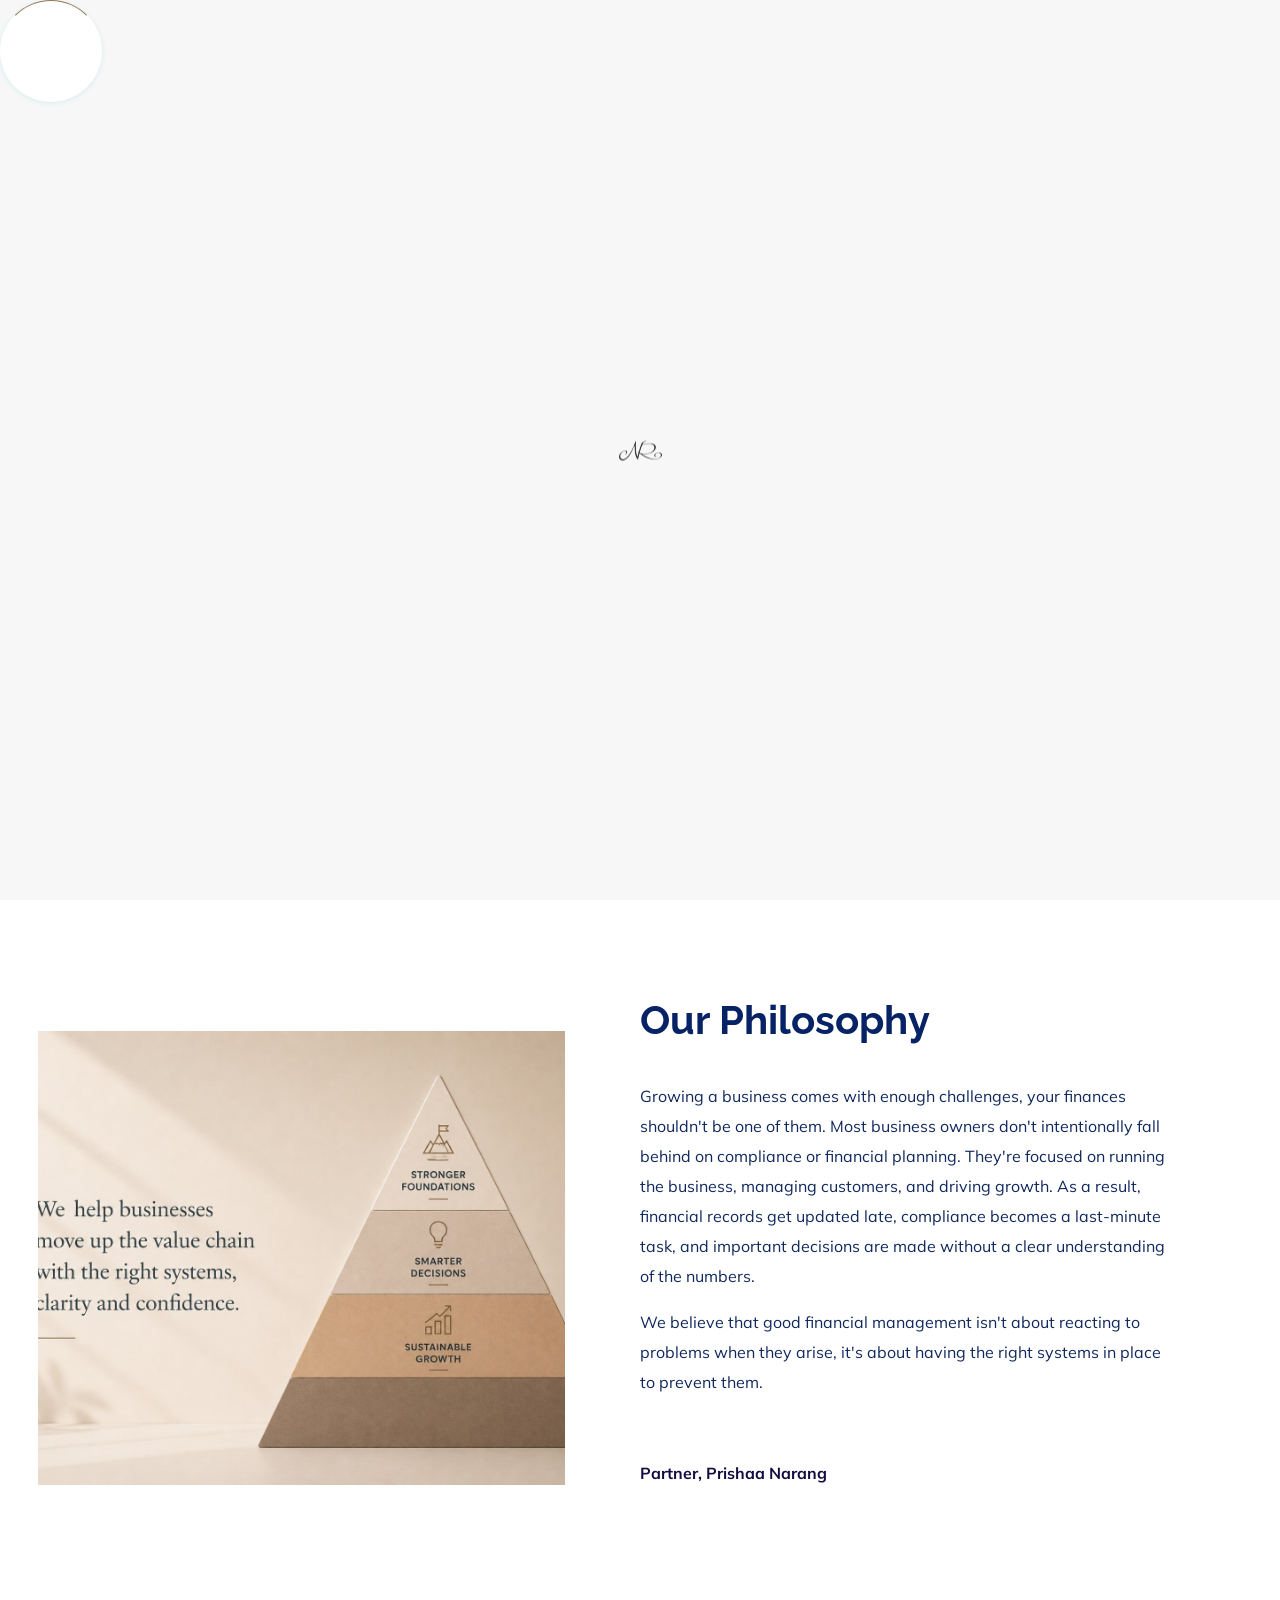
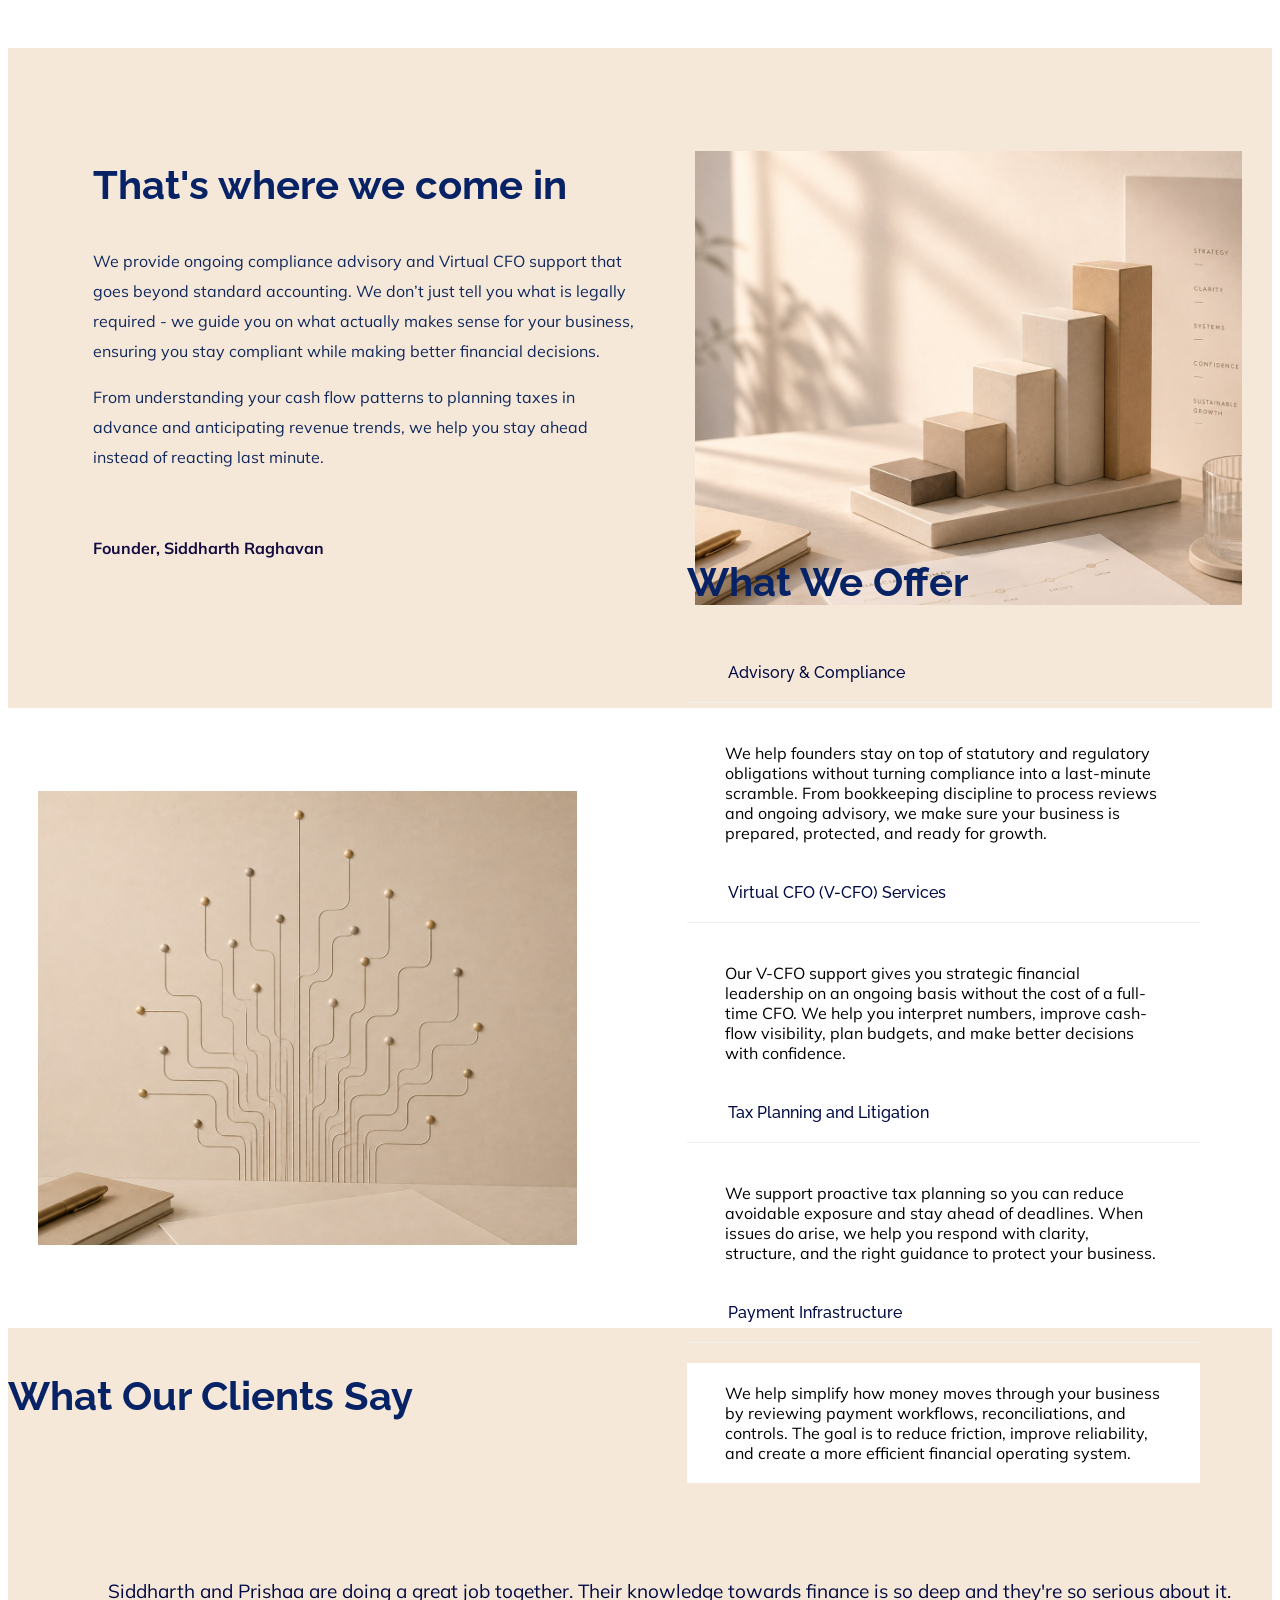
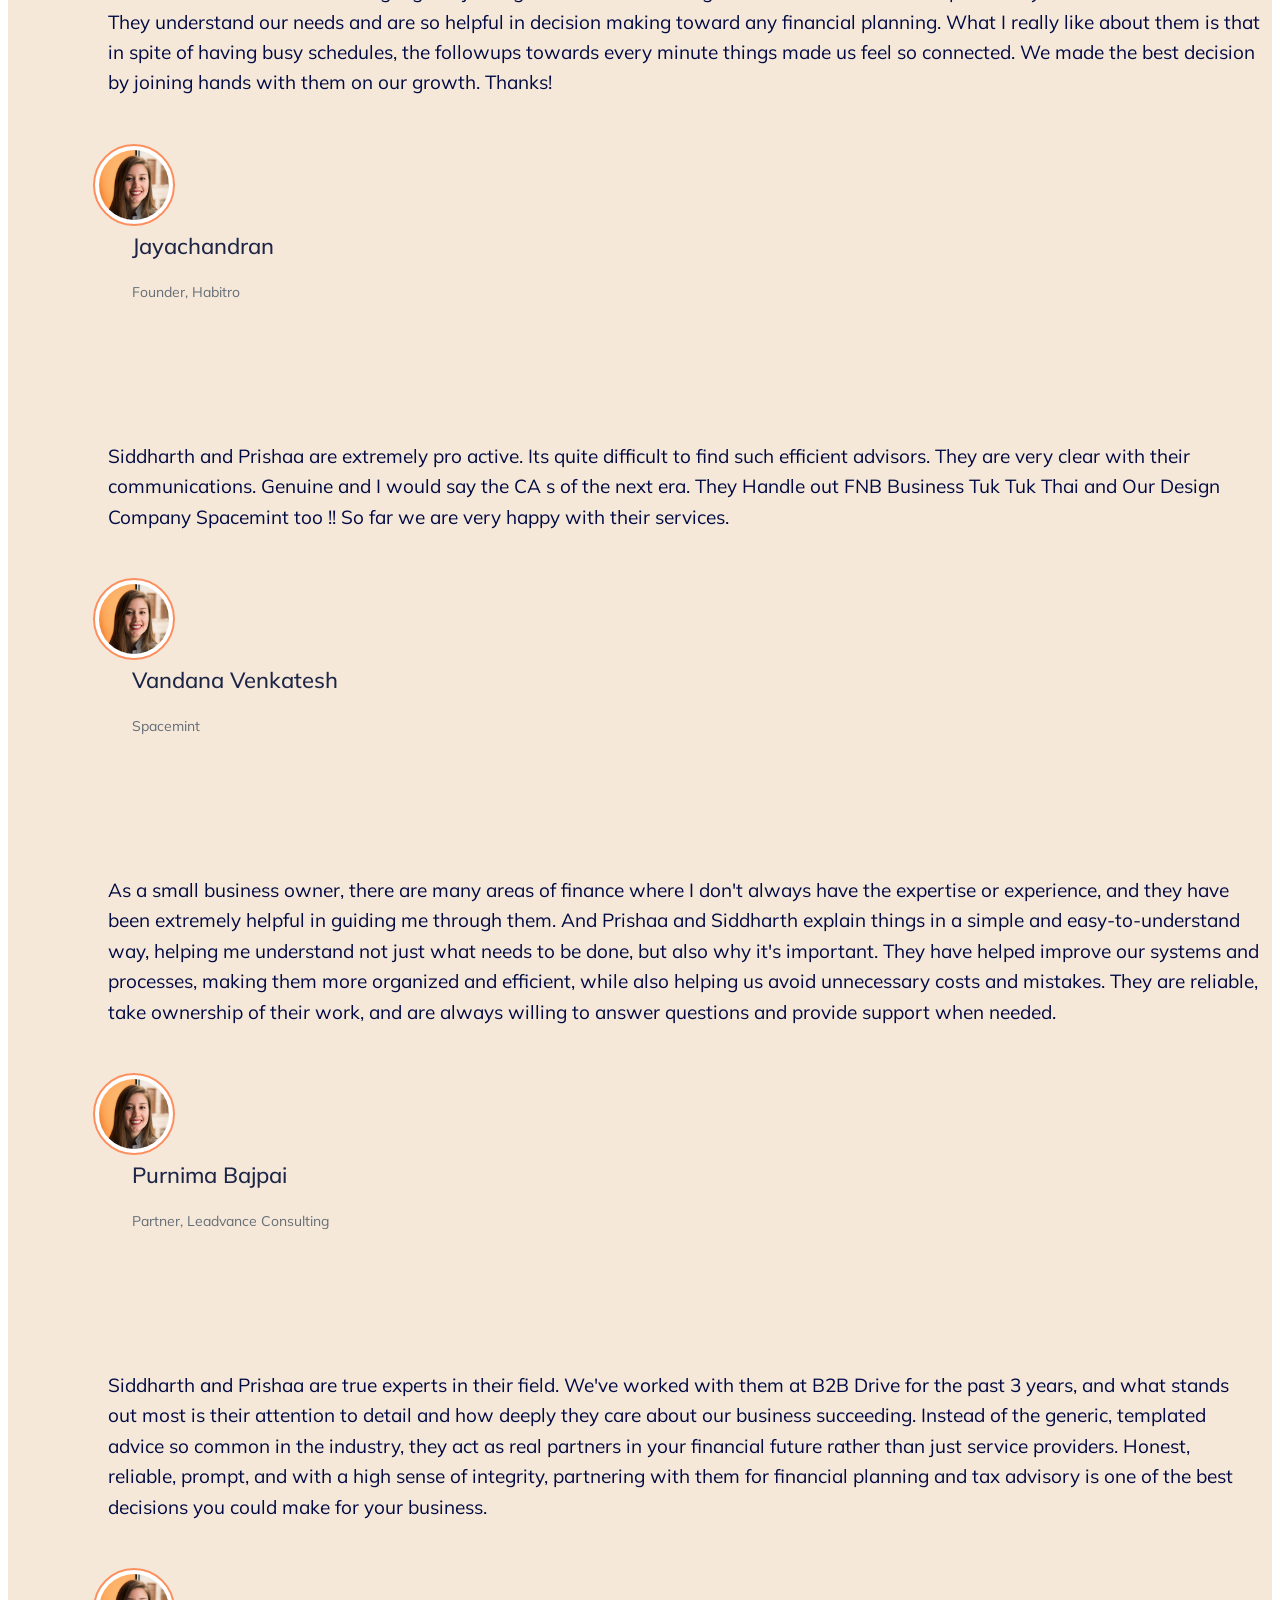
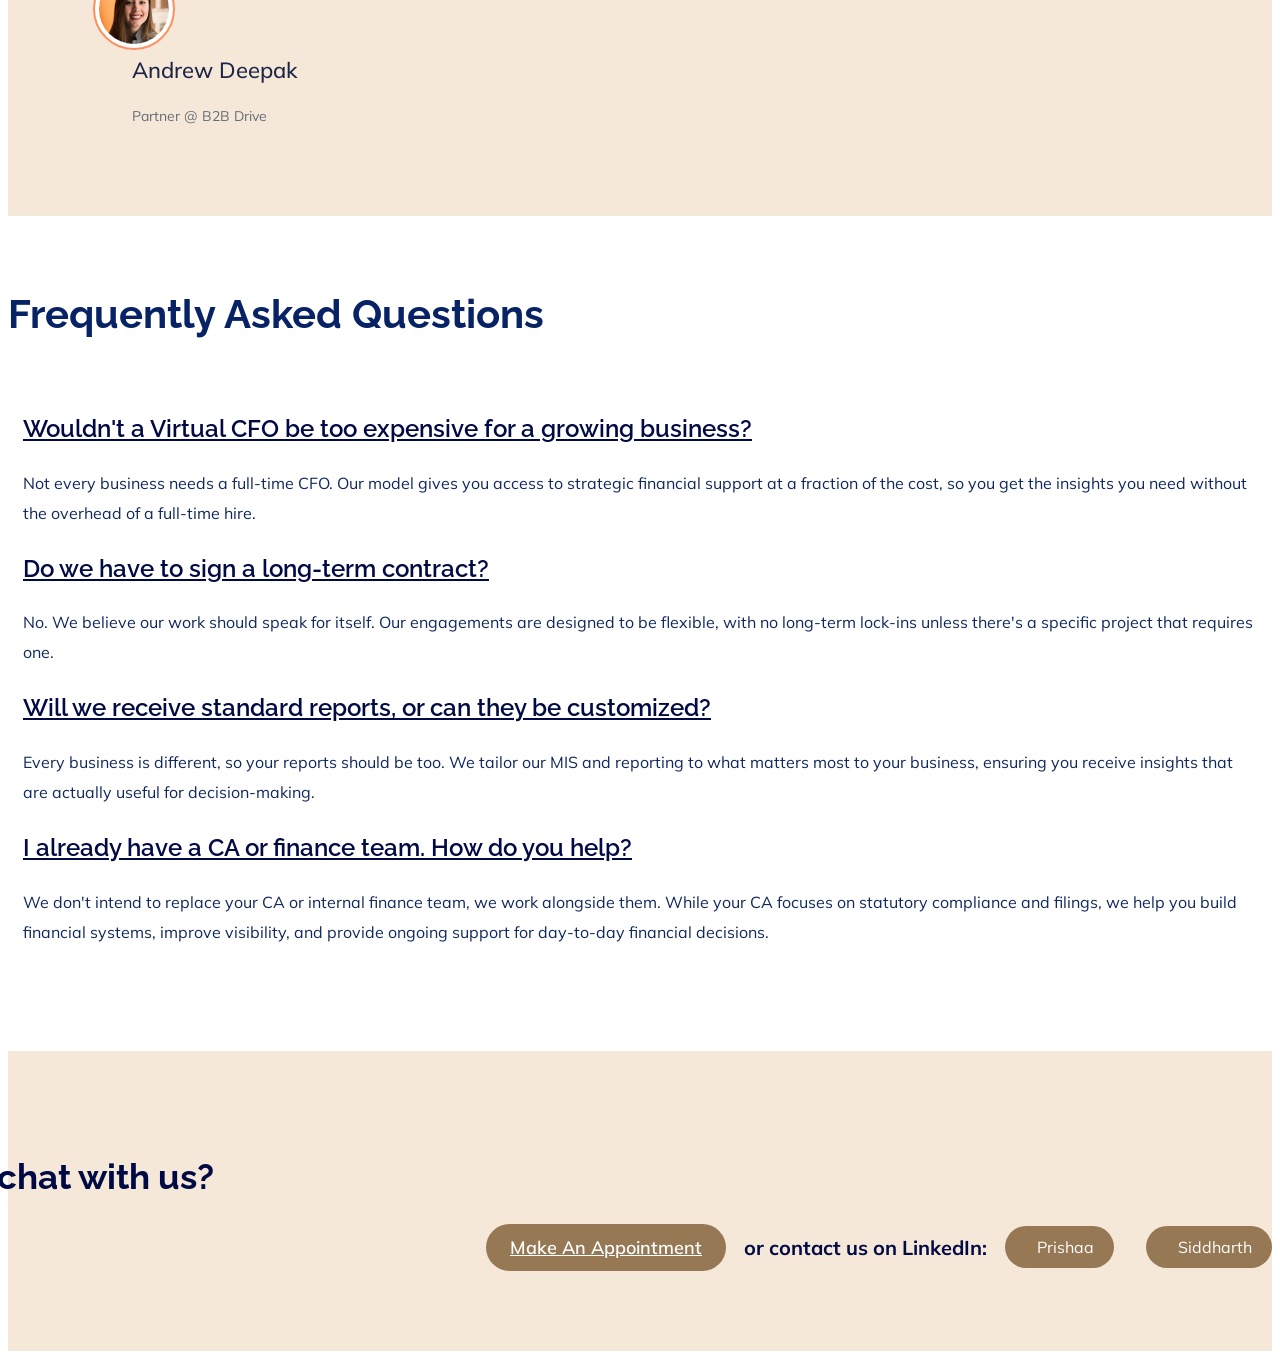
==== commit 2f396d48: "refinements for mobile view" ====
--- a/index.html
+++ b/index.html
@@ -163,7 +163,7 @@
     </section>
     <!-- About Area End-->
     <!--! About Area Start 02-->
-    <div class="about-area3" id="services">
+    <div class="about-area3">
         <!-- left Contents -->
         <div class="about-img3"></div>
         <!--Right Contents  -->
@@ -171,7 +171,7 @@
             <div class="right-caption2">
                 <!-- Section Tittle -->
                 <div class="section-tittle mb-30">
-                    <h2>What We Offer</h2>
+                    <h2 id="services">What We Offer</h2>
                 </div> 
                 <!-- collapse-wrapper -->
                 <div class="collapse-wrapper">
@@ -382,13 +382,13 @@
     </section>
     <!-- Home Blog End -->
     <!--? Want To work -->
-    <section class="wantToWork-area section-bg2" style="background-color: #f5e8d8;" id="contact">
+    <section class="wantToWork-area section-bg2" style="background-color: #f5e8d8;">
         <div class="container">
             <div class="wants-wrapper w-padding2">
                 <div class="row align-items-center justify-content-between">
                     <div class="col-xl-7 col-lg-7 col-md-12">
                         <div class="wantToWork-caption wantToWork-caption2">
-                            <h2>Want to chat with us?</h2>
+                            <h2 id="contact">Want to chat with us?</h2>
                         </div>
                     </div>
                     <div class="col-xl-4 col-lg-4 col-md-6">
@@ -461,6 +461,7 @@
 <script src="./assets/js/plugins.js"></script>
 <script src="./assets/js/main.js"></script>
 <script src="./assets/js/scroll.js"></script>
+<script src="./assets/js/close-burger.js"></script>
 
 </body>
 </html>
--- a/assets/css/style.css
+++ b/assets/css/style.css
@@ -5806,7 +5806,7 @@
 
 .wantToWork-area .col-xl-4 .row .cta-or-text {
     font-size: 20px;
-    color: black;
+    color: #010A44;
     margin: 0;
     text-align: left;
     white-space: nowrap;
--- a/assets/css/mobile-refinements.css
+++ b/assets/css/mobile-refinements.css
@@ -112,13 +112,6 @@
 /* ---------- Testimonials: give each quote a defined card so it
    reads as a distinct, finished block rather than bare text ---------- */
 @media only screen and (max-width: 767px) {
-    .testimonial-area .single-testimonial {
-        background: #ffffff;
-        border-radius: 16px;
-        padding: 24px 20px !important;
-        margin-bottom: 20px;
-        box-shadow: 0 10px 25px rgba(1, 10, 68, 0.06);
-    }
     .h1-testimonial-active .single-testimonial:last-child {
         margin-bottom: 0;
     }
@@ -177,3 +170,87 @@
         padding-right: 20px !important;
     }
 }
+
+/* ============================================================
+   NEW MOBILE REFINEMENTS
+   ============================================================ */
+
+/* 1. Enlarge Hero Image to full width on mobile */
+@media only screen and (max-width: 767px) {
+    .slider-area .single-slider .slider-cap-wrapper .hero-img {
+        padding-left: 0 !important;
+        padding-right: 0 !important;
+    }
+}
+
+/* 2. Reorder About sections so text always appears before the image */
+@media only screen and (max-width: 991px) {
+    /* Override the default 'display: block' applied on mobile/tablet */
+    .about-area,
+    .about-area2,
+    .about-area3 {
+        display: flex !important;
+    }
+    
+    /* Original HTML: img -> text. Reversed for mobile: text -> img */
+    .about-area {
+        flex-direction: column-reverse;
+    }
+    
+    /* Original HTML: text -> img. Kept in natural order */
+    .about-area2 {
+        flex-direction: column;
+    }
+    
+    /* Original HTML: img -> text. Reversed for mobile: text -> img */
+    .about-area3 {
+        flex-direction: column-reverse;
+    }
+}
+
+/* 3. Reduce gap between text ("Partner..." / "Founder...") and images */
+@media only screen and (max-width: 991px) {
+    /* Overrides the default 50px bottom padding to pull the image closer */
+    .about-area .about-details,
+    .about-area2 .about-details2,
+    .about-area3 .about-details3 {
+        padding-bottom: 10px !important;
+    }
+}
+
+/* 4. Increase gap before the "What We Offer" section */
+@media only screen and (max-width: 991px) {
+    /* Adds space between the previous image and the "What We Offer" text block */
+    .about-area3 {
+        margin-top: 50px;
+    }
+    
+    /* Overrides the default 0px top padding applied to this block on small screens */
+    .about-area3 .about-details3 {
+        padding-top: 30px !important;
+    }
+}
+
+/* 5. Increase gap between "What Our Clients Say" and the testimonials */
+@media only screen and (max-width: 991px) {
+    /* Overrides the 'mb-0' (margin-bottom: 0) utility class used in the HTML */
+    .testimonial-area .section-tittle {
+        margin-bottom: 40px !important;
+    }
+}
+
+/* ============================================================
+   FURTHER MOBILE REFINEMENTS
+   ============================================================ */
+
+/* 6. Align bottom of hero image with beige background */
+@media only screen and (max-width: 767px) {
+    /* Remove bottom padding from the slider container and the image wrapper */
+    .slider-area {
+        padding-bottom: 0 !important;
+    }
+    .slider-area .single-slider .slider-cap-wrapper .hero-img {
+        padding-bottom: 0 !important;
+        margin-bottom: 0 !important;
+    }
+}
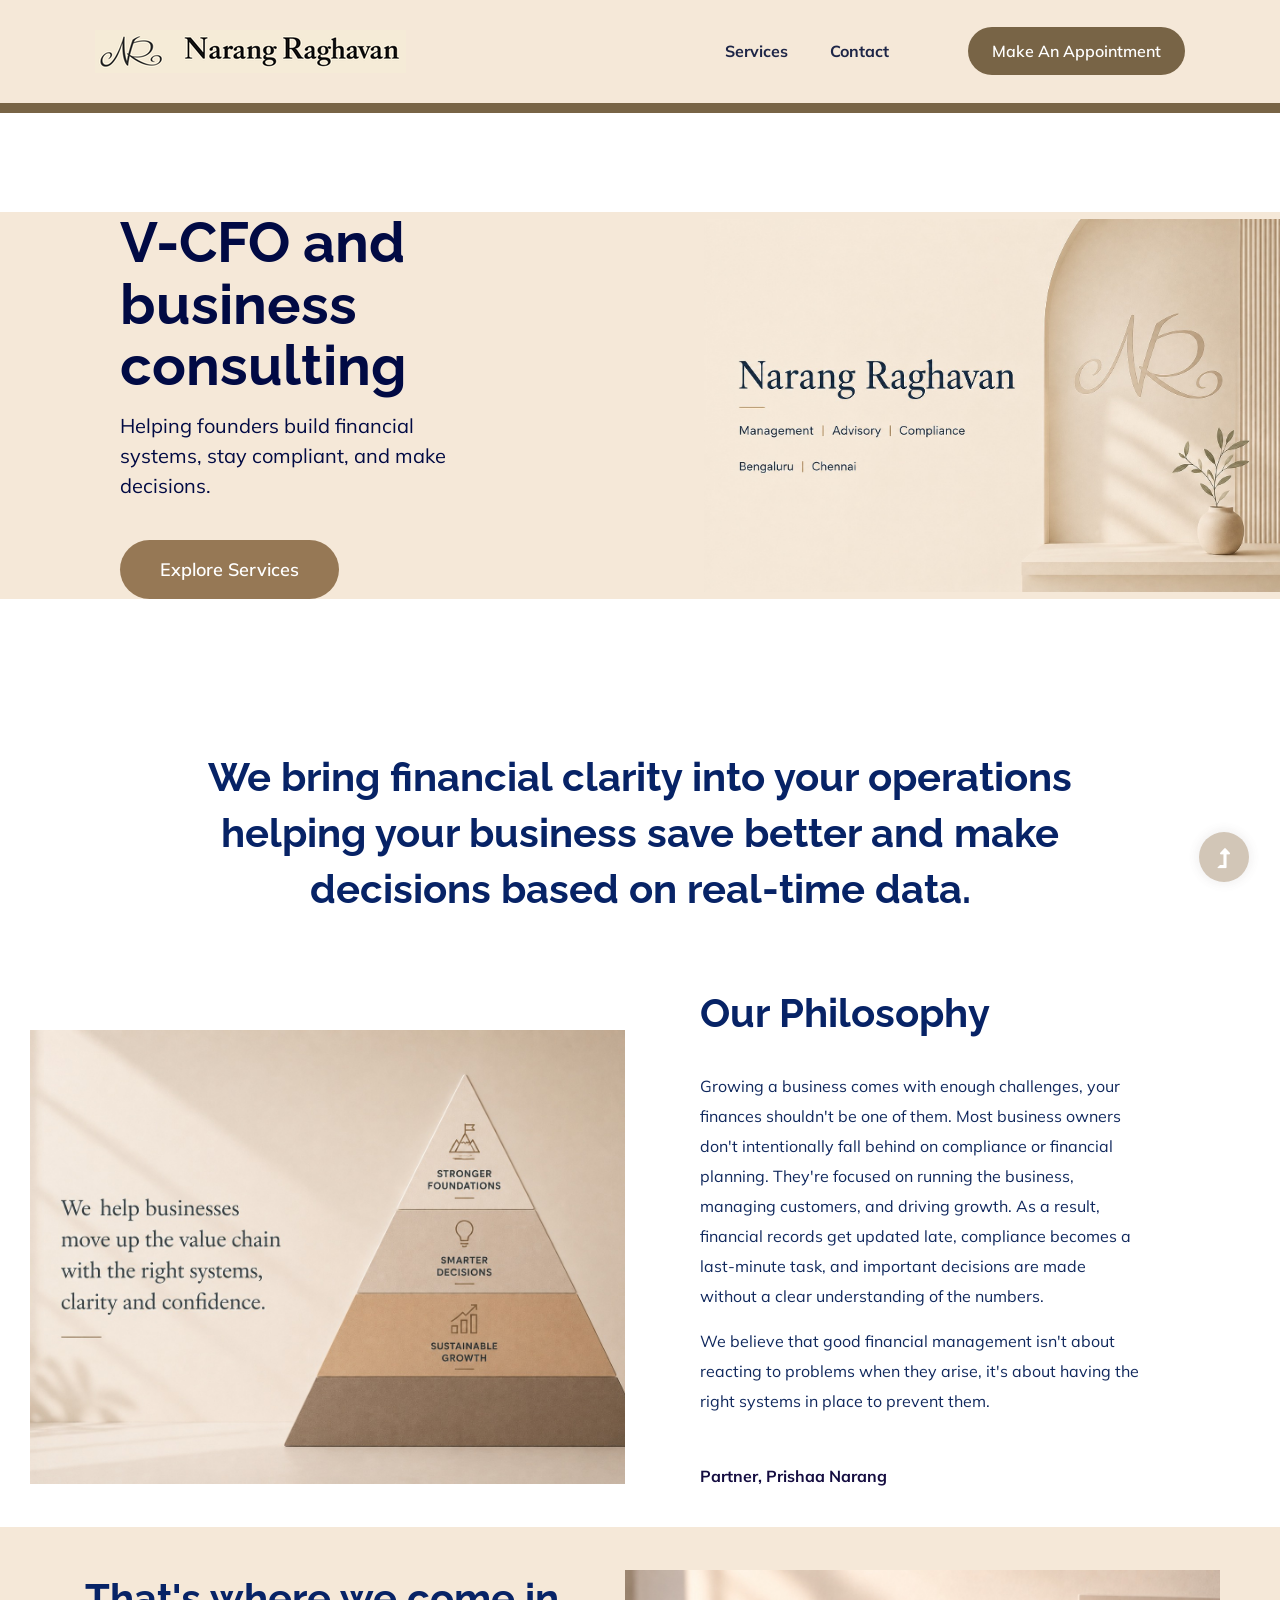
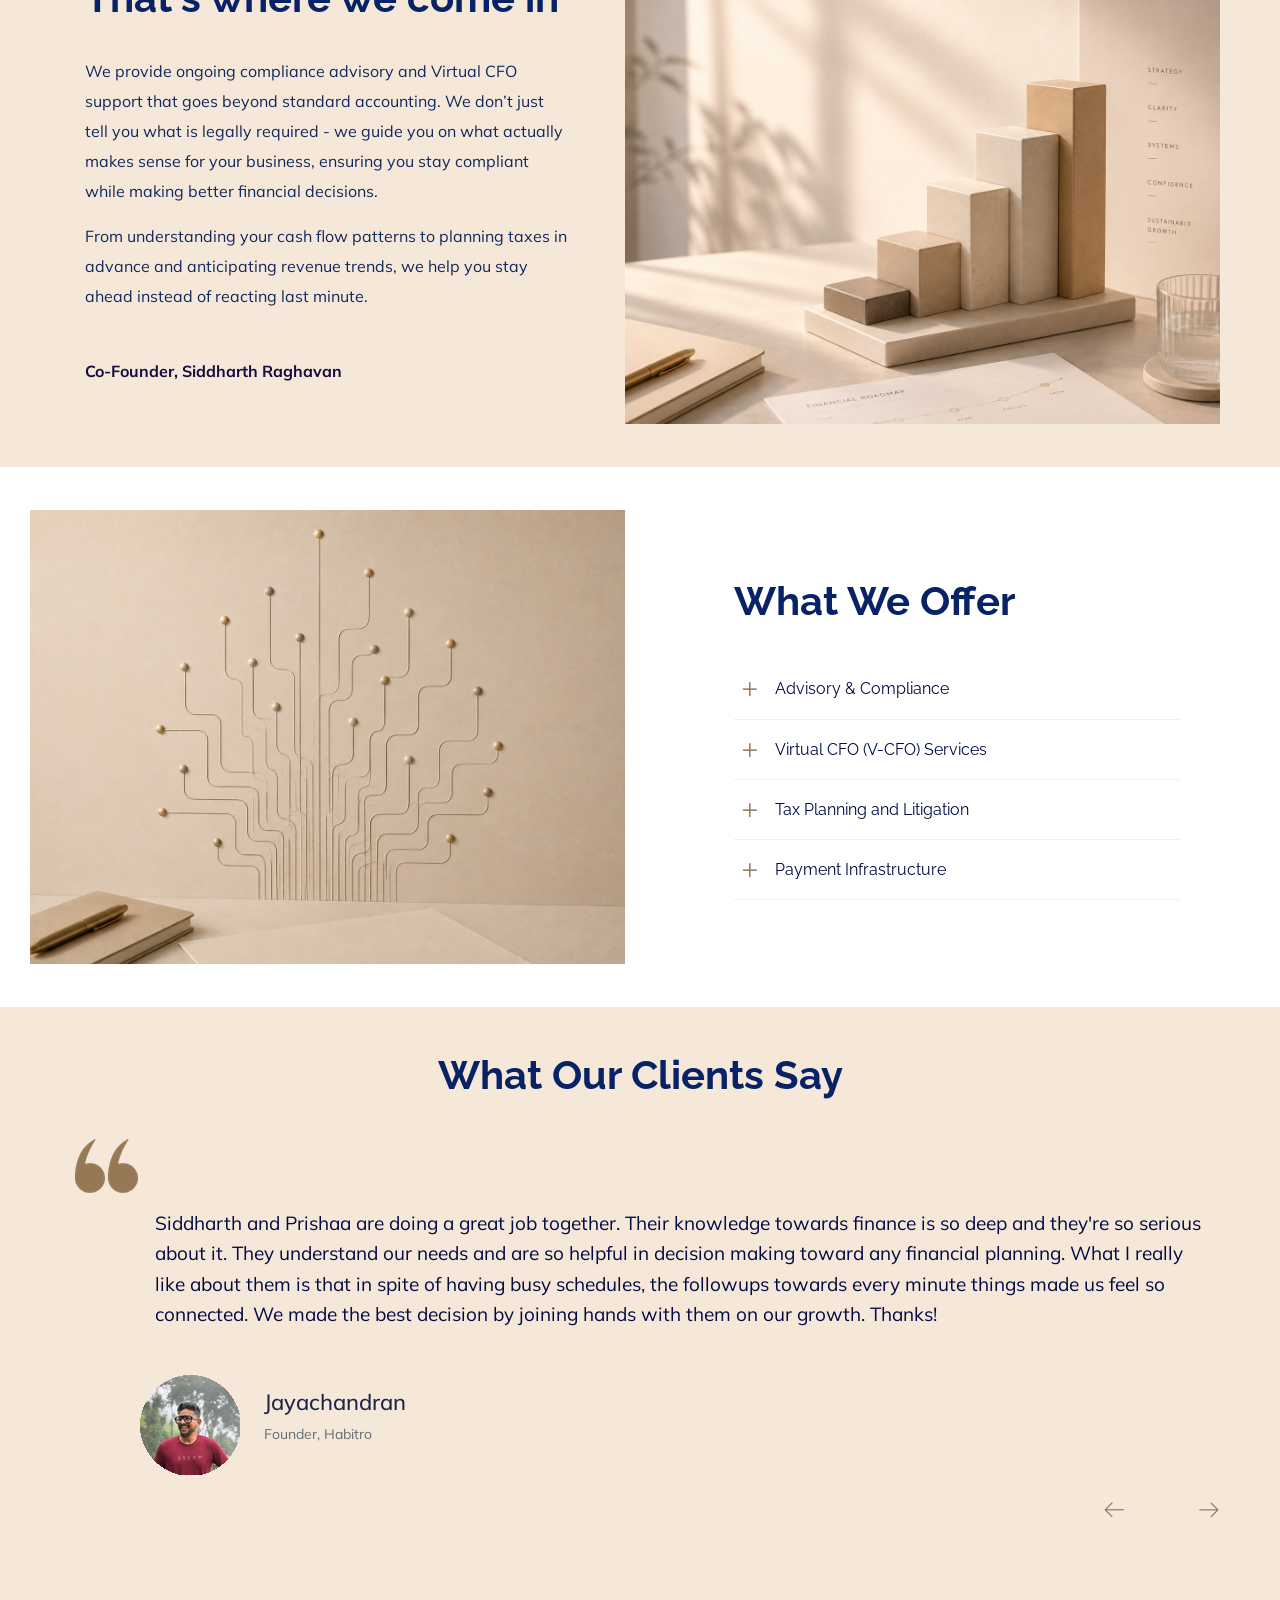
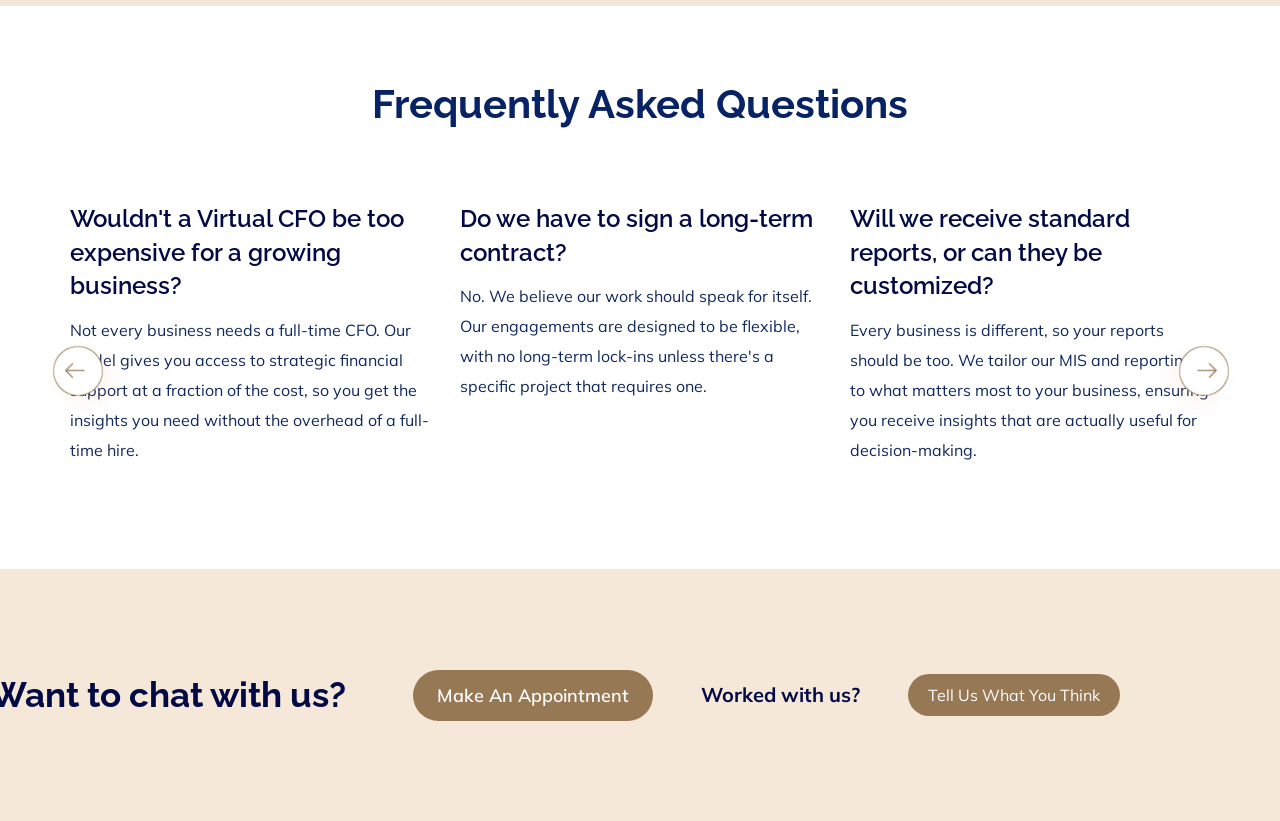
==== commit 997f7083: "latest" ====
--- a/index.html
+++ b/index.html
@@ -151,7 +151,7 @@
                     <p>We provide ongoing compliance advisory and Virtual CFO support that goes beyond standard accounting. We don’t just tell you what is legally required - we guide you on what actually makes sense for your business, ensuring you stay compliant while making better financial decisions.</p>
                     <p class="pera-bottom">From understanding your cash flow patterns to planning taxes in advance and anticipating revenue trends, we help you stay ahead instead of reacting last minute.</p>
                     <div class="footer-tittles">
-                        <p><b>Founder, Siddharth Raghavan</b></p>
+                        <p><b>Co-Founder, Siddharth Raghavan</b></p>
                     </div>
                 </div>
             </div>
@@ -254,7 +254,7 @@
                                 <!-- founder -->
                                 <div class="testimonial-founder d-flex align-items-center">
                                     <div class="founder-img">
-                                        <img src="assets/img/icon/testimonial.png" alt="">
+                                        <img src="assets/img/icon/testimonial1.png" alt="">
                                     </div>
                                     <div class="founder-text">
                                         <span>Jayachandran</span>
@@ -271,7 +271,7 @@
                                 <!-- founder -->
                                 <div class="testimonial-founder d-flex align-items-center">
                                     <div class="founder-img">
-                                        <img src="assets/img/icon/testimonial.png" alt="">
+                                        <img src="assets/img/icon/testimonial2.png" alt="">
                                     </div>
                                     <div class="founder-text">
                                         <span>Vandana Venkatesh</span>
@@ -288,7 +288,7 @@
                                 <!-- founder -->
                                 <div class="testimonial-founder d-flex align-items-center">
                                     <div class="founder-img">
-                                        <img src="assets/img/icon/testimonial.png" alt="">
+                                        <img src="assets/img/icon/testimonial3.png" alt="">
                                     </div>
                                     <div class="founder-text">
                                         <span>Purnima Bajpai</span>
@@ -305,7 +305,7 @@
                                 <!-- founder -->
                                 <div class="testimonial-founder d-flex align-items-center">
                                     <div class="founder-img">
-                                        <img src="assets/img/icon/testimonial.png" alt="">
+                                        <img src="assets/img/icon/testimonial4.png" alt="">
                                     </div>
                                     <div class="founder-text">
                                         <span>Andrew Deepak</span>
@@ -383,34 +383,33 @@
     <!-- Home Blog End -->
     <!--? Want To work -->
     <section class="wantToWork-area section-bg2" style="background-color: #f5e8d8;">
-        <div class="container">
-            <div class="wants-wrapper w-padding2">
-                <div class="row align-items-center justify-content-between">
-                    <div class="col-xl-7 col-lg-7 col-md-12">
-                        <div class="wantToWork-caption wantToWork-caption2">
-                            <h2 id="contact">Want to chat with us?</h2>
-                        </div>
-                    </div>
-                    <div class="col-xl-4 col-lg-4 col-md-6">
-                        <div class="row align-items-center justify-content-end">
-                            <div class="col-auto">
-                                <a href="https://www.cal.eu/prishaa/15min"  target="_blank" rel="noopener noreferrer" class="btn w-btn wantToWork-btn">Make an Appointment</a>
-                            </div>
-                            <div class="col-auto">
-                                <div class="cta-or-text">or contact us on LinkedIn:</div>
-                            </div>
-                            <div class="col-auto">
-                                <div class="linkedin-links">
-                                    <a href="https://www.linkedin.com/in/prishaa-v-narang-9a3351261/" target="_blank" rel="noopener noreferrer" class="btn2 w-btn wantToWork-btn linkedin-link"><i class="fab fa-linkedin-in"></i><span>Prishaa</span></a>
-                                    <a href="https://www.linkedin.com/in/siddharth-raghavan-44471b1a9/" target="_blank" rel="noopener noreferrer" class="btn2 w-btn wantToWork-btn linkedin-link"><i class="fab fa-linkedin-in"></i><span>Siddharth</span></a>
-                                </div>
-                            </div>
-                        </div>
-                    </div>
-                </div>
-            </div>
-        </div>
-    </section>
+    <div class="container">
+        <div class="wants-wrapper w-padding2">
+            <div class="row align-items-center">
+                <div class="col-xl-7 col-lg-7 col-md-12" style="padding-left: 8.3%;">
+                    <div class="wantToWork-caption wantToWork-caption2">
+                        <h2 id="contact">Want to chat with us?</h2>
+                    </div>
+                </div>
+                <div class="col-xl-4 col-lg-4 col-md-6" style="margin-left: 2.08%;">
+                    <div class="row align-items-center justify-content-end">
+                        <div class="col-auto">
+                            <a href="https://www.cal.eu/prishaa/15min" target="_blank" rel="noopener noreferrer" class="btn w-btn wantToWork-btn">Make an Appointment</a>
+                        </div>
+                        <div class="col-auto">
+                            <div class="cta-or-text">Worked with us?</div>
+                        </div>
+                        <div class="col-auto">
+                            <div class="linkedin-links">
+                                <a href="https://testimonial.to/narangraghavan/" target="_blank" rel="noopener noreferrer" class="btn2 w-btn wantToWork-btn linkedin-link"><span>Tell us what you think</span></a>
+                            </div>
+                        </div>
+                    </div>
+                </div>
+            </div>
+        </div>
+    </div>
+</section>
     <!-- Want To work End -->
 </main>
 <!-- Scroll Up -->
--- a/assets/css/flaticon.css
+++ b/assets/css/flaticon.css
@@ -0,0 +1,34 @@
+	/*
+  	Flaticon icon font: Flaticon
+  	Creation date: 03/06/2020 12:20
+  	*/
+
+@font-face {
+  font-family: "Flaticon";
+  src: url("../fonts/Flaticon.eot");
+  src: url("../fonts/Flaticon.eot?#iefix") format("embedded-opentype"),
+       url("../fonts/Flaticon.woff2") format("woff2"),
+       url("../fonts/Flaticon.woff") format("woff"),
+       url("../fonts/Flaticon.ttf") format("truetype"),
+       url("../fonts/Flaticon.svg#Flaticon") format("svg");
+  font-weight: normal;
+  font-style: normal;
+}
+
+@media screen and (-webkit-min-device-pixel-ratio:0) {
+  @font-face {
+    font-family: "Flaticon";
+    src: url("../fonts/Flaticon.svg#Flaticon") format("svg");
+  }
+}
+
+[class^="flaticon-"]:before, [class*=" flaticon-"]:before,
+[class^="flaticon-"]:after, [class*=" flaticon-"]:after {   
+  font-family: Flaticon;
+font-style: normal;
+}
+
+.flaticon-null:before { content: "\f100"; }
+.flaticon-null-1:before { content: "\f101"; }
+.flaticon-null-2:before { content: "\f102"; }
+.flaticon-null-3:before { content: "\f103"; }
--- a/assets/css/progressbar_barfiller.css
+++ b/assets/css/progressbar_barfiller.css
@@ -0,0 +1,98 @@
+
+
+/* Custom Code skills */
+.single-skill{
+  display: flex;
+}
+
+.single-skill span {
+	color: #79838b;
+	font-size: 13px;
+	font-weight: 300;
+	letter-spacing: 0;
+	margin-bottom: 14px;
+	display: block;
+}
+.single-skill .bar-progress {
+	width: 100%;
+}
+.single-skill .bar-title {
+  width: 20%;
+  margin-bottom: 19px;
+}
+
+.skills-content {
+  padding-top: 200px;
+  padding-left: 70px;
+}
+
+.skills-shape-bg {
+  height: 651px;
+  width: 868px;
+  position: absolute;
+  content: "";
+  border: 2px solid #4d4d4d;
+  left: 40%;
+  top: 255px;
+}
+
+.skills-shape-bg::before {
+  position: absolute;
+  content: "";
+  height: 465px;
+  width: 300px;
+  border: 2px solid #4d4d4d;
+  left: -35%;
+  top: 50%;
+  transform: translateY(-50%);
+  border-right: 0;
+}
+
+
+
+/* Default */
+.barfiller {
+	width: 100%;
+	height: 10px;
+	background: #f6f9fc;
+  position: relative;
+  border-radius: 5px;
+}
+
+.barfiller .fill {
+  display: block;
+  position: relative;
+  width: 0px;
+  height: 100%;
+  background: #333;
+  z-index: 1;
+  border-radius: 5px;
+}
+
+.barfiller .tipWrap { display: none; }
+
+.barfiller .tip {
+  margin-top: -28px;
+  padding: 2px 4px;
+  font-size: 16px;
+  color: #09cc7f;
+  left: 0px;
+  position: absolute;
+  z-index: 2;
+  background: transparent;
+  font-weight: 800;
+}
+
+.barfiller .tip:after {
+  border: solid;
+  border-color: rgba(0,0,0,.8) transparent;
+  border-width: 6px 6px 0 6px;
+  content: "";
+  display: block;
+  position: absolute;
+  left: 9px;
+  top: 100%;
+  z-index: 9;
+  display: none;
+  
+}
--- a/assets/css/gijgo.css
+++ b/assets/css/gijgo.css
@@ -0,0 +1,2698 @@
+.gj-button {
+    background-color: #f5f5f5;
+    border: 1px solid #ddd;
+    color: #000;
+    border-radius: 3px;
+    padding: 6px 10px;
+    cursor: pointer;
+}
+
+.gj-unselectable {
+    -webkit-touch-callout: none;
+    -webkit-user-select: none;
+    -khtml-user-select: none;
+    -moz-user-select: none;
+    -ms-user-select: none;
+    user-select: none;
+}
+
+.gj-row {
+    display: -webkit-box;
+    display: -ms-flexbox;
+    display: flex;
+    -ms-flex-wrap: wrap;
+    flex-wrap: wrap;
+}
+
+.gj-margin-left-5 {
+    margin-left: 5px;
+}
+
+.gj-margin-left-10 {
+    margin-left: 10px;
+}
+
+.gj-width-full {
+    width: 100%;
+}
+
+.gj-cursor-pointer {
+    cursor: pointer;
+}
+
+.gj-text-align-center {
+    text-align: center;
+}
+
+.gj-font-size-16 {
+    font-size: 16px;
+}
+
+.gj-hidden {
+    display: none;
+}
+
+/** Material Design */
+.gj-button-md {
+    background: 0 0;
+    border: none;
+    border-radius: 2px;
+    color: rgba(0, 0, 0, 0.87);
+    position: relative;
+    height: 36px;
+    margin: 0;
+    min-width: 64px;
+    padding: 0 16px;
+    display: inline-block;
+    font-family: "Roboto","Helvetica","Arial",sans-serif;
+    font-size: 1rem;
+    font-weight: 500;
+    text-transform: uppercase;
+    letter-spacing: 0;
+    overflow: hidden;
+    will-change: box-shadow;
+    transition: box-shadow .2s cubic-bezier(.4,0,1,1),background-color .2s cubic-bezier(.4,0,.2,1),color .2s cubic-bezier(.4,0,.2,1);
+    outline: none;
+    cursor: pointer;
+    text-decoration: none;
+    text-align: center;
+    line-height: 36px;
+    vertical-align: middle;
+    overflow: hidden;
+    -webkit-user-select: none;
+    -moz-user-select: none;
+    -ms-user-select: none;
+    user-select: none;
+}
+
+.gj-button-md:hover {
+    background-color: rgba(158,158,158,.2);
+}
+
+.gj-button-md:disabled {
+    color: rgba(0,0,0,.26);
+    background: 0 0;
+}
+
+.gj-button-md .material-icons,
+.gj-button-md .gj-icon {
+    vertical-align: middle;
+    /*font-size: 1.3rem;
+    margin-right: 4px;*/
+}
+
+.gj-button-md.gj-button-md-icon {
+    width: 24px;
+    height: 31px;
+    min-width: 24px;
+    padding: 0px;
+    display: table;
+}
+
+.gj-button-md.gj-button-md-icon .material-icons,
+.gj-button-md.gj-button-md-icon .gj-icon {
+    display: table-cell;
+    margin-right: 0px;
+    width: 24px;
+    height: 24px;
+}
+
+.gj-button-md.active {
+    background-color: rgba(158,158,158,.4);
+}
+
+.gj-button-md-group {
+    position: relative;
+    display: inline-block;
+    vertical-align: middle;
+}
+.gj-textbox-md {
+	/* border: none; */
+	/* border-bottom: 1px solid rgba(0,0,0,.42); */
+	display: block;
+	font-family: "Helvetica","Arial",sans-serif;
+	font-size: 16px;
+	line-height: 16px;
+	/* padding: 4px 0px; */
+	margin: 0;
+	/* width: 100%; */
+	background: 0 0;
+	/* text-align: ; */
+	color: rgba(0,0,0,.87);
+	padding-left: 44px;
+	border: 1px solid #dca73a;
+	/* padding: 15px 15px; */
+	/* text-align: center; */
+	width: 177px;
+	height: 55px;
+	border-radius: 5px;
+}
+.gj-textbox-md:focus,
+.gj-textbox-md:active {
+    /* border-bottom: 2px solid rgba(0,0,0,.42); */
+    outline: none;
+}
+
+.gj-textbox-md::placeholder {
+    color: #8e8e8e;
+}
+
+.gj-textbox-md:-ms-input-placeholder {
+    color: #8e8e8e;
+}
+
+.gj-textbox-md::-ms-input-placeholder {
+    color: #8e8e8e;
+}
+
+.gj-md-spacer-24 {
+    min-width: 24px;
+    width: 24px;
+    display: inline-block;
+}
+
+.gj-md-spacer-32 {
+    min-width: 32px;
+    width: 32px;
+    display: inline-block;
+}
+
+.gj-modal {
+    position: fixed;
+    top: 0;
+    right: 0;
+    bottom: 0;
+    left: 0;
+    z-index: 1203;
+    display: none;
+    overflow: hidden;
+    -webkit-overflow-scrolling: touch;
+    outline: 0;
+    background-color: rgba(0, 0, 0, 0.54118);
+    transition: 200ms ease opacity;
+    will-change: opacity;
+}
+
+/* List */
+ul.gj-list li [data-role="wrapper"] {
+    display: table;
+    width: 100%;
+}
+
+ul.gj-list li [data-role="checkbox"] {
+    display: table-cell;
+    vertical-align:middle;
+    text-align:center;
+}
+
+ul.gj-list li [data-role="image"] {
+    display: table-cell;
+    vertical-align:middle;
+    text-align:center;
+}
+
+ul.gj-list li [data-role="display"] {
+    display: table-cell;
+    vertical-align:middle;
+    cursor: pointer;
+}
+
+ul.gj-list li [data-role="display"]:empty:before {
+  content: "\200b"; /* unicode zero width space character */
+}
+
+/* List - Bootstrap */
+ul.gj-list-bootstrap {
+    padding-left: 0px;
+    margin-bottom: 0px;
+}
+
+ul.gj-list-bootstrap li {
+    padding: 0px;
+}
+
+ul.gj-list-bootstrap li [data-role="wrapper"] {
+    padding: 0px 10px;
+}
+
+ul.gj-list-bootstrap li [data-role="checkbox"] {
+    width: 24px;
+    padding: 3px;
+}
+
+ul.gj-list-bootstrap li [data-role="image"] {
+    width: 24px;
+    height: 24px;
+}
+
+ul.gj-list-bootstrap li [data-role="display"] {
+    padding: 8px 0px 8px 4px;
+}
+
+.list-group-item.active ul li, .list-group-item.active:focus ul li, .list-group-item.active:hover ul li {
+    text-shadow: none;
+    color:initial;
+}
+
+/* List - Material Design */
+ul.gj-list-md {
+    padding: 0px;
+    list-style: none;
+    list-style-type: none;
+    line-height: 24px;
+    letter-spacing: 0;
+    color: #616161; /* Gray 700 */
+}
+
+ul.gj-list-md li {
+    display: list-item;
+    list-style-type: none;
+    padding: 0px;
+    min-height: unset;
+    box-sizing: border-box;
+    align-items: center;
+    cursor: default;
+    overflow: hidden;
+
+    font-family: "Roboto","Helvetica","Arial",sans-serif;
+    font-size: 16px;
+    font-weight: 400;
+    letter-spacing: .04em;
+    line-height: 1;
+    
+    -webkit-flex-direction: row;
+    -ms-flex-direction: row;
+    flex-direction: row;
+    -webkit-flex-wrap: nowrap;
+    -ms-flex-wrap: nowrap;
+    flex-wrap: nowrap;
+}
+
+ul.gj-list-md li [data-role="checkbox"] {
+    height: 24px;
+    width: 24px;
+}
+
+ul.gj-list-md li [data-role="image"] {
+    height: 24px;
+    width: 24px;
+}
+
+ul.gj-list-md li [data-role="display"] {
+    padding: 8px 0px 8px 5px;
+    order: 0;
+    flex-grow: 2;
+    text-decoration: none;
+    box-sizing: border-box;
+    align-items: center;
+    text-align: left;
+    color: rgba(0,0,0,.87);
+}
+
+ul.gj-list-md li.disabled>[data-role="wrapper"]>[data-role="display"] {
+    color: #9E9E9E; /* Gray 500 */
+}
+
+.gj-list-md-active {
+    background: #e0e0e0;
+    color: #3f51b5;
+}
+
+
+/* Picker */
+.gj-picker {
+    position: absolute;
+    z-index: 1203;
+    background-color: #fff;
+}
+
+.gj-picker .selected {
+    color: #fff;
+}
+
+/* Material Design */
+.gj-picker-md {
+    font-family: "Roboto","Helvetica","Arial",sans-serif;
+    font-size: 16px;
+    font-weight: 400;
+    letter-spacing: .04em;
+    line-height: 1;
+    color: rgba(0,0,0,.87);
+    border: 1px solid #E0E0E0;
+}
+
+.gj-modal .gj-picker-md {
+    border: 0px;
+}
+
+.gj-picker-md [role="header"] {
+    color: rgba(255, 255, 255, 0.54);
+    display: flex;
+    background: #2196f3;
+    align-items: baseline;
+    user-select: none;
+    justify-content: center;
+}
+
+.gj-picker-md [role="footer"] {
+    float: right;
+    padding: 10px;
+}
+
+.gj-picker-md [role="footer"] button.gj-button-md {
+    color: #2196f3;
+    font-weight: bold;
+    font-size: 13px;
+}
+
+/* Bootstrap */
+.gj-picker-bootstrap {
+    border-radius: 4px;
+    border: 1px solid #E0E0E0;
+}
+
+.gj-picker-bootstrap .selected {
+    color: #888;
+}
+
+.gj-picker-bootstrap [role="header"] {
+    background: #eee;
+    color: #AAA;
+}
+@font-face {
+    font-family: 'gijgo-material';
+    src: url('../fonts/gijgo-material.eot?235541');
+    src: url('../fonts/gijgo-material.eot?235541#iefix') format('embedded-opentype'), url('../fonts/gijgo-material.ttf?235541') format('truetype'), url('../fonts/gijgo-material.woff?235541') format('woff'), url('../fonts/gijgo-material.svg?235541#gijgo-material') format('svg');
+    font-weight: normal;
+    font-style: normal;
+}
+
+.gj-icon {
+    /* use !important to prevent issues with browser extensions that change fonts */
+    font-family: 'gijgo-material' !important;
+    font-size: 24px;
+    speak: none;
+    font-style: normal;
+    font-weight: normal;
+    font-variant: normal;
+    text-transform: none;
+    line-height: 1;
+    /* Enable Ligatures ================ */
+    letter-spacing: 0;
+    -webkit-font-feature-settings: "liga";
+    -moz-font-feature-settings: "liga=1";
+    -moz-font-feature-settings: "liga";
+    -ms-font-feature-settings: "liga" 1;
+    font-feature-settings: "liga";
+    -webkit-font-variant-ligatures: discretionary-ligatures;
+    font-variant-ligatures: discretionary-ligatures;
+    /* Better Font Rendering =========== */
+    -webkit-font-smoothing: antialiased;
+    -moz-osx-font-smoothing: grayscale;
+}
+
+.gj-icon.undo:before {
+    content: "\e900";
+}
+
+.gj-icon.vertical-align-top:before {
+    content: "\e901";
+}
+
+.gj-icon.vertical-align-center:before {
+    content: "\e902";
+}
+
+.gj-icon.vertical-align-bottom:before {
+    content: "\e903";
+}
+
+.gj-icon.arrow-dropup:before {
+    content: "\e904";
+}
+
+.gj-icon.clock:before {
+    content: "\e905";
+}
+
+.gj-icon.refresh:before {
+    content: "\e906";
+}
+
+.gj-icon.last-page:before {
+    content: "\e907";
+}
+
+.gj-icon.first-page:before {
+    content: "\e908";
+}
+
+.gj-icon.cancel:before {
+    content: "\e909";
+}
+
+.gj-icon.clear:before {
+    content: "\e90a";
+}
+
+.gj-icon.check-circle:before {
+    content: "\e90b";
+}
+
+.gj-icon.delete:before {
+    content: "\e90c";
+}
+
+.gj-icon.arrow-upward:before {
+    content: "\e90d";
+}
+
+.gj-icon.arrow-forward:before {
+    content: "\e90e";
+}
+
+.gj-icon.arrow-downward:before {
+    content: "\e90f";
+}
+
+.gj-icon.arrow-back:before {
+    content: "\e910";
+}
+
+.gj-icon.list-numbered:before {
+    content: "\e911";
+}
+
+.gj-icon.list-bulleted:before {
+    content: "\e912";
+}
+
+.gj-icon.indent-increase:before {
+    content: "\e913";
+}
+
+.gj-icon.indent-decrease:before {
+    content: "\e914";
+}
+
+.gj-icon.redo:before {
+    content: "\e915";
+}
+
+.gj-icon.align-right:before {
+    content: "\e916";
+}
+
+.gj-icon.align-left:before {
+    content: "\e917";
+}
+
+.gj-icon.align-justify:before {
+    content: "\e918";
+}
+
+.gj-icon.align-center:before {
+    content: "\e919";
+}
+
+.gj-icon.strikethrough:before {
+    content: "\e91a";
+}
+
+.gj-icon.italic:before {
+    content: "\e91b";
+}
+
+.gj-icon.underlined:before {
+    content: "\e91c";
+}
+
+.gj-icon.bold:before {
+    content: "\e91d";
+}
+
+.gj-icon.arrow-dropdown:before {
+    content: "\e91e";
+}
+
+.gj-icon.done:before {
+    content: "\e91f";
+}
+
+.gj-icon.pencil:before {
+    content: "\e920";
+}
+
+.gj-icon.minus:before {
+    content: "\e921";
+}
+
+.gj-icon.plus:before {
+    content: "\e922";
+}
+
+.gj-icon.chevron-up:before {
+    content: "\e923";
+}
+
+.gj-icon.chevron-right:before {
+    content: "\e924";
+}
+
+.gj-icon.chevron-down:before {
+    content: "\e925";
+}
+
+.gj-icon.chevron-left:before {
+    content: "\e926";
+}
+
+.gj-icon.event:before {
+    content: "\e927";
+}
+.gj-draggable {
+    cursor: move;
+}
+.gj-resizable-handle {
+    position: absolute;
+    font-size: 0.1px;
+    display: block;
+    -ms-touch-action: none;
+    touch-action: none;
+    z-index: 1203;
+}
+
+.gj-resizable-n {
+    cursor: n-resize;
+    height: 7px;
+    width: 100%;
+    top: -5px;
+    left: 0;
+}
+.gj-resizable-e {
+    cursor: e-resize;
+    width: 7px;
+    right: -5px;
+    top: 0;
+    height: 100%;
+}
+.gj-resizable-s {
+    cursor: s-resize;
+    height: 7px;
+    width: 100%;
+    bottom: -5px;
+    left: 0;
+}
+.gj-resizable-w {
+	cursor: w-resize;
+	width: 7px;
+	left: -5px;
+	top: 0;
+	height: 100%;
+}
+.gj-resizable-se {
+	cursor: se-resize;
+	width: 12px;
+	height: 12px;
+	right: 1px;
+	bottom: 1px;
+}
+.gj-resizable-sw {
+	cursor: sw-resize;
+	width: 9px;
+	height: 9px;
+	left: -5px;
+	bottom: -5px;
+}
+.gj-resizable-nw {
+	cursor: nw-resize;
+	width: 9px;
+	height: 9px;
+	left: -5px;
+	top: -5px;
+}
+.gj-resizable-ne {
+	cursor: ne-resize;
+	width: 9px;
+	height: 9px;
+	right: -5px;
+	top: -5px;
+}
+
+.gj-dialog-footer {
+    position: absolute;
+    bottom: 0px;
+    width: 100%;
+    margin-top: 0px;
+}
+
+.gj-dialog-scrollable [data-role="body"] {
+    overflow-x: hidden;
+    overflow-y: scroll;
+}
+
+/** Bootstrap 3 **/
+.gj-dialog-bootstrap {
+    overflow: hidden;
+    z-index: 1202;
+}
+
+.gj-dialog-bootstrap [data-role="title"] {
+    display: inline;
+}
+.gj-dialog-bootstrap [data-role="close"] {
+    line-height: 1.42857143;
+}
+
+/** Bootstrap 4 **/
+.gj-dialog-bootstrap4 {
+    overflow: hidden;
+    z-index: 1202;
+}
+
+.gj-dialog-bootstrap4 [data-role="title"] {
+    display: inline;
+}
+.gj-dialog-bootstrap4 [data-role="close"] {
+    line-height: 1.5;
+}
+
+/** Material Design **/
+.gj-dialog-md {
+    background-color: #FFF;
+    overflow: hidden;
+    border: none;
+    box-shadow: 0 11px 15px -7px rgba(0,0,0,.2), 0 24px 38px 3px rgba(0,0,0,.14), 0 9px 46px 8px rgba(0,0,0,.12);
+    box-sizing: border-box;
+    position: relative;
+    display: -webkit-box;
+    display: -webkit-flex;
+    display: -ms-flexbox;
+    display: flex;
+    -webkit-box-orient: vertical;
+    -webkit-box-direction: normal;
+    -webkit-flex-direction: column;
+    -ms-flex-direction: column;
+    flex-direction: column;
+    -webkit-background-clip: padding-box;
+    background-clip: padding-box;
+    outline: 0;
+    z-index: 1202;
+}
+
+.gj-dialog-md-header {
+    padding: 24px 24px 0px 24px;
+    font-family: "Roboto","Helvetica","Arial",sans-serif;
+}
+
+.gj-dialog-md-title {
+    margin: 0;
+    font-weight: 400;
+    display: inline;
+    line-height: 28px;
+    font-size: 20px;
+}
+
+.gj-dialog-md-close {
+    -webkit-appearance: none;
+    padding: 0;
+    cursor: pointer;
+    background: 0 0;
+    border: 0;
+    float: right;
+    line-height: 28px;
+    font-size: 28px;
+}
+
+.gj-dialog-md-body {
+    padding: 20px 24px 24px 24px;
+    color: rgba(0,0,0,.54);
+    font-family: "Helvetica","Arial",sans-serif;
+    font-size: 14px;
+    font-weight: 400;
+    line-height: 20px;
+}
+
+.gj-dialog-md-footer {
+    padding: 8px 8px 8px 24px;
+    display: -webkit-flex;
+    display: -ms-flexbox;
+    display: flex;
+    -webkit-flex-direction: row-reverse;
+    -ms-flex-direction: row-reverse;
+    flex-direction: row-reverse;
+    -webkit-flex-wrap: wrap;
+    -ms-flex-wrap: wrap;
+    flex-wrap: wrap;
+
+    box-sizing: border-box;
+}
+
+.gj-dialog-md-footer>*:first-child {
+    margin-right: 0;
+}
+
+.gj-dialog-md-footer>* {
+    margin-right: 8px;
+    height: 36px;
+}
+DIV.gj-grid-wrapper {
+    margin: auto;
+    position: relative;
+    clear:both;
+    z-index: 1;
+}
+
+TABLE.gj-grid {
+    margin: auto;    
+    border-collapse: collapse;
+    width: 100%;
+    table-layout: fixed;
+}
+
+TABLE.gj-grid THEAD TH [data-role="selectAll"] {
+    margin: auto;
+}
+
+TABLE.gj-grid THEAD TH [data-role="title"] {
+    display: inline-block;
+}
+
+TABLE.gj-grid THEAD TH [data-role="sorticon"] {
+    display: inline-block;
+}
+
+TABLE.gj-grid THEAD TH {
+    overflow: hidden;
+    text-overflow: ellipsis;
+}
+
+TABLE.gj-grid.autogrow-header-row THEAD TH {
+    overflow: auto;
+    text-overflow: initial;
+    white-space: pre-wrap;
+    -ms-word-break: break-word;
+    word-break: break-word;
+}
+
+TABLE.gj-grid > tbody > tr > td {
+    overflow: hidden;
+    position: relative;
+}
+
+table.gj-grid tbody div[data-role="display"] {
+    vertical-align: middle;
+    text-indent: 0;
+    white-space: pre-wrap;
+    -ms-word-break: break-word;
+    word-break: break-word;
+}
+
+table.gj-grid.fixed-body-rows tbody div[data-role="display"] {
+    overflow: hidden;
+    text-overflow: ellipsis;
+    white-space: nowrap;
+    -ms-word-break: initial;
+    word-break: initial;
+}
+
+table.gj-grid tfoot DIV[data-role="display"] {
+    vertical-align: middle;
+    text-indent: 0;
+    display: flex;
+}
+
+TABLE.gj-grid .fa {
+    padding: 2px;
+}
+
+TABLE.gj-grid > tbody > tr > td > div {
+    padding: 2px;
+    overflow: hidden;
+}
+
+DIV.gj-grid-wrapper DIV.gj-grid-loading-cover
+{
+    background: #BBBBBB;
+    opacity: 0.5;
+    position: absolute;
+    vertical-align: middle;
+}
+
+DIV.gj-grid-wrapper DIV.gj-grid-loading-text
+{
+    position: absolute;
+    font-weight: bold;
+}
+
+/* Bootstrap Theme */
+table.gj-grid-bootstrap thead th {
+    background-color: #f5f5f5;
+    vertical-align:middle;
+}
+
+table.gj-grid-bootstrap thead th [data-role="sorticon"] {
+    margin-left: 5px;
+}
+
+table.gj-grid-bootstrap thead th [data-role="sorticon"] i.gj-icon,
+table.gj-grid-bootstrap thead th [data-role="sorticon"] i.material-icons {
+    position: absolute;
+    font-size: 20px;
+    top: 15px;
+}
+
+table.gj-grid-bootstrap tbody tr td div[data-role="display"] {
+    padding: 0px;
+}
+
+.gj-grid-bootstrap-4 .gj-checkbox-bootstrap {
+    display: inline-block;
+    padding-top: 2px;
+}
+
+.gj-grid-bootstrap-4 tbody tr.active {
+    background-color: rgba(0,0,0,.075);
+}
+
+/* Material Design Theme */
+.gj-grid-md {
+    position: relative;
+    border: 1px solid #e0e0e0;
+    border-collapse: collapse;
+    white-space: nowrap;
+    font-size: 13px;
+    font-family: "Roboto","Helvetica","Arial",sans-serif;
+    background-color: #fff;
+}
+
+.gj-grid-md td:first-of-type, .gj-grid-md th:first-of-type {
+    padding-left: 24px;
+}
+
+.gj-grid-md th {
+    position: relative;
+    vertical-align: bottom;
+    font-weight: 700;
+    line-height: 31px;
+    letter-spacing: 0;
+    height: 56px;
+    font-size: 12px;
+    color: rgba(0,0,0,.54);
+    padding-bottom: 8px;
+    box-sizing: border-box;
+    padding: 12px 18px;
+    text-align: right;
+}
+
+.gj-grid-md td {
+    position: relative;
+    height: 48px;
+    border-top: 1px solid #e0e0e0;
+    border-bottom: 1px solid #e0e0e0;
+    padding: 12px 18px;
+    box-sizing: border-box;
+    text-align: left;
+    color: rgba(0,0,0,.87);
+}
+
+.gj-grid-md tbody tr {
+    position: relative;
+    height: 48px;
+    transition-duration: .28s;
+    transition-timing-function: cubic-bezier(.4,0,.2,1);
+    transition-property: background-color;
+}
+
+.gj-grid-md tbody tr:hover {
+    background-color: #EEEEEE; /* Gray 200 */
+}
+
+.gj-grid-md tbody tr.gj-grid-md-select {
+    background-color: #F5F5F5; /* Grey 100 */
+}
+
+
+table.gj-grid-md thead th [data-role="sorticon"] {
+    margin-left: 5px;
+}
+
+table.gj-grid-md thead th [data-role="sorticon"] i.gj-icon,
+table.gj-grid-md thead th [data-role="sorticon"] i.material-icons {
+    position: absolute;
+    font-size: 16px;
+    top: 19px;
+}
+
+table.gj-grid-md thead th.gj-grid-select-all {
+    padding-bottom: 3px;
+}
+/* Hide all prioritized columns by default */
+@media only all {
+	th.display-1120,
+	td.display-1120,
+	th.display-960,
+	td.display-960,
+	th.display-800,
+	td.display-800,
+	th.display-640,
+	td.display-640,
+	th.display-480,
+	td.display-480,
+	th.display-320,
+	td.display-320 {
+		display: none;
+	}
+}
+
+/* Show at 320px (20em x 16px) */
+@media screen and (min-width: 20em) {
+	TABLE.gj-grid-bootstrap th.display-320,
+	TABLE.gj-grid-bootstrap td.display-320 {
+		display: table-cell;
+	}
+}
+/* Show at 480px (30em x 16px) */
+@media screen and (min-width: 30em) {
+	TABLE.gj-grid-bootstrap th.display-480,
+	TABLE.gj-grid-bootstrap td.display-480 {
+		display: table-cell;
+	}
+}
+/* Show at 640px (40em x 16px) */
+@media screen and (min-width: 40em) {
+	TABLE.gj-grid-bootstrap th.display-640,
+	TABLE.gj-grid-bootstrap td.display-640 {
+		display: table-cell;
+	}
+}
+/* Show at 800px (50em x 16px) */
+@media screen and (min-width: 50em) {
+	TABLE.gj-grid-bootstrap th.display-800,
+	TABLE.gj-grid-bootstrap td.display-800 {
+		display: table-cell;
+	}
+}
+/* Show at 960px (60em x 16px) */
+@media screen and (min-width: 60em) {
+	TABLE.gj-grid-bootstrap th.display-960,
+	TABLE.gj-grid-bootstrap td.display-960 {
+		display: table-cell;
+	}
+}
+/* Show at 1,120px (70em x 16px) */
+@media screen and (min-width: 70em) {
+	TABLE.gj-grid-bootstrap th.display-1120,
+	TABLE.gj-grid-bootstrap td.display-1120 {
+		display: table-cell;
+	}
+}
+
+/* Material Design Theme */
+.gj-grid-md tfoot tr th {
+    padding-right: 14px;
+}
+
+.gj-grid-md tfoot tr[data-role="pager"] .gj-grid-mdl-pager-label {
+    padding-left: 5px;
+    padding-right: 5px;
+}
+
+.gj-grid-md tfoot tr[data-role="pager"] .gj-dropdown-md {
+    margin-left: 12px;
+}
+
+.gj-grid-md tfoot tr[data-role="pager"] .gj-dropdown-md [role="presenter"] {
+    font-size: 12px;
+    font-weight: bold;
+    color: rgba(0,0,0,.54);
+}
+
+.gj-grid-md tfoot tr[data-role="pager"] .gj-dropdown-md [role="presenter"] [role="display"] {
+    text-align: right;
+}
+
+.gj-grid-md tfoot tr[data-role="pager"] .gj-grid-md-limit-select {
+    margin-left: 10px;
+    font-size: 12px;
+    font-weight: bold;
+    color: rgba(0,0,0,.54);
+}
+
+/* Bootstrap */
+.gj-grid-bootstrap tfoot tr[data-role="pager"] th {
+    line-height: 30px;
+    background-color: #f5f5f5;
+}
+
+.gj-grid-bootstrap tfoot tr[data-role="pager"] th > div > div {
+    margin-right: 5px;
+}
+
+.gj-grid-bootstrap tfoot tr[data-role="pager"] th > div > button {
+    margin-right: 5px;
+}
+
+.gj-grid-bootstrap-4 tfoot tr[data-role="pager"] th > div button {
+    height: 34px;
+}
+
+.gj-grid-bootstrap-4 tfoot tr[data-role="pager"] th div .gj-dropdown-bootstrap-4 .gj-dropdown-expander-mi .gj-icon {
+    top: 5px;
+}
+
+.gj-grid-bootstrap-3 tfoot tr[data-role="pager"] th > div > input {
+    margin-right: 5px;
+    width: 40px;
+    text-align: right;
+    display: inline-block;
+    font-weight: bold;
+}
+
+.gj-grid-bootstrap-4 tfoot tr[data-role="pager"] th > div > div.input-group {
+    width: 40px;
+}
+
+.gj-grid-bootstrap-4 tfoot tr[data-role="pager"] th > div > div.input-group input {
+    text-align: right;
+    font-weight: bold;
+    height: 34px;
+    padding-top: 2px;
+    padding-bottom: 6px;
+}
+
+.gj-grid-bootstrap tfoot tr[data-role="pager"] th > div > select {
+    display: inline-block;
+    margin-right: 5px;
+    width: 60px;
+}
+
+.gj-grid-bootstrap tfoot tr[data-role="pager"] th .gj-dropdown-bootstrap .gj-list-bootstrap [data-role="display"] {
+    line-height: 14px;
+}
+
+.gj-grid-bootstrap tfoot tr[data-role="pager"] th .gj-dropdown-bootstrap [role="presenter"] [role="display"] {
+    font-weight: bold;
+}
+
+.gj-grid-bootstrap tfoot tr[data-role="pager"] th .gj-dropdown-bootstrap-3 [role="presenter"] {
+    padding: 2px 8px;
+}
+
+.gj-grid-bootstrap tfoot tr[data-role="pager"] th .gj-dropdown-bootstrap-4 [role="presenter"] {
+    padding: 1px 8px;
+}
+.gj-grid thead tr th div.gj-grid-column-resizer-wrapper {
+    position: relative;
+    width: 100%;
+    height: 0px; 
+    top: 0px; 
+    left: 0px; 
+    padding: 0px;
+}
+
+span.gj-grid-column-resizer {
+    position: absolute;
+    right: 0px;
+    width: 10px;
+    top: -100px;
+    height: 300px;
+    z-index: 1203;
+    cursor: e-resize;
+}
+
+.gj-grid-resize-cursor {
+    cursor: e-resize;
+}
+.gj-grid-md tbody tr.gj-grid-top-border td {
+  border-top: 2px solid #777;
+}
+.gj-grid-md tbody tr.gj-grid-bottom-border td {
+  border-bottom: 2px solid #777;
+}
+
+.gj-grid-bootstrap tbody tr.gj-grid-top-border td {
+  border-top: 2px solid #777;
+}
+.gj-grid-bootstrap tbody tr.gj-grid-bottom-border td {
+  border-bottom: 2px solid #777;
+}
+.gj-grid-md thead tr th.gj-grid-left-border,
+.gj-grid-md tbody tr td.gj-grid-left-border
+{
+    border-left: 3px solid #777;
+}
+.gj-grid-md thead tr th.gj-grid-right-border,
+.gj-grid-md tbody tr td.gj-grid-right-border
+{
+    border-right: 3px solid #777;
+}
+
+.gj-grid-bootstrap thead tr th.gj-grid-left-border,
+.gj-grid-bootstrap tbody tr td.gj-grid-left-border
+{
+    border-left: 5px solid #ddd;
+}
+.gj-grid-bootstrap thead tr th.gj-grid-right-border,
+.gj-grid-bootstrap tbody tr td.gj-grid-right-border
+{
+    border-right: 5px solid #ddd;
+}
+.gj-dirty {
+    position: absolute;
+    top: 0px;
+    left: 0px;
+    border-style: solid;
+    border-width: 3px;
+    border-color: #f00 transparent transparent #f00;
+    padding: 0;
+    overflow: hidden;
+    vertical-align: top;
+}
+
+/* Material Design */
+.gj-grid-md tbody tr td.gj-grid-management-column {
+    padding: 3px;
+}
+
+.gj-grid-md tbody tr td[data-mode="edit"] {
+    padding: 0px 18px;
+}
+
+.gj-grid-md tbody .gj-dropdown-md [role="presenter"] [role="display"] {
+    padding: 0px;
+}
+
+/* Bootstrap */
+.gj-grid-bootstrap tbody tr td[data-mode="edit"] {
+    padding: 0px;
+}
+
+.gj-grid-bootstrap tbody tr td[data-mode="edit"] [data-role="edit"] {
+    padding: 0px;
+}
+
+/* Bootstrap 3 */
+.gj-grid-bootstrap-3 tbody tr td.gj-grid-management-column {
+    padding: 3px;
+}
+
+.gj-grid-bootstrap-3 tbody tr td[data-mode="edit"] {
+    height: 38px;
+}
+
+.gj-grid-bootstrap-3 tbody tr td[data-mode="edit"] [data-role="edit"] input[type="text"] {
+    height: 37px;
+    padding: 8px;
+}
+
+.gj-grid-bootstrap-3 tbody tr td[data-mode="edit"] .gj-dropdown-bootstrap [role="presenter"] {
+    border: 0px;
+    border-radius: 0px;
+    height: 37px;
+    padding-left: 8px;
+}
+
+.gj-grid-bootstrap-3 tbody tr td[data-mode="edit"] .gj-datepicker-bootstrap {
+    height: 37px;
+}
+
+.gj-grid-bootstrap-3 tbody tr td[data-mode="edit"] .gj-datepicker-bootstrap [role="input"] {
+    height: 37px;
+    border:0px;
+    border-radius: 0px;
+}
+
+.gj-grid-bootstrap-3 tbody tr td[data-mode="edit"] .gj-datepicker-bootstrap [role="right-icon"] {
+    border:0px;
+    border-radius: 0px;
+}
+
+.gj-grid-bootstrap-3 tbody tr td[data-mode="edit"] .gj-checkbox-bootstrap {
+    display: inline-block;
+    padding-top: 10px;
+    height: 32px;
+}
+
+/* Bootstrap 4 */
+.gj-grid-bootstrap-4 tbody tr td.gj-grid-management-column {
+    padding: 6px;
+}
+
+.gj-grid-bootstrap-4 tbody tr td[data-mode="edit"] [data-role="edit"] input[type="text"] {
+    height: 48px;
+    padding-left: 12px;
+}
+
+.gj-grid-bootstrap-4 tbody tr td[data-mode="edit"] .gj-dropdown-bootstrap [role="presenter"] {
+    border: 0px;
+    border-radius: 0px;
+    height: 48px;
+    padding-left: 12px;
+    font-family: -apple-system,system-ui,BlinkMacSystemFont,"Segoe UI",Roboto,"Helvetica Neue",Arial,sans-serif;
+}
+
+.gj-grid-bootstrap-4 tbody tr td[data-mode="edit"] .gj-dropdown-bootstrap-4 [role="expander"].gj-dropdown-expander-mi .gj-icon,
+.gj-grid-bootstrap-4 tbody tr td[data-mode="edit"] .gj-dropdown-bootstrap-4 [role="expander"].gj-dropdown-expander-mi .material-icons {
+    top: 13px;
+}
+
+.gj-grid-bootstrap-4 tbody tr td[data-mode="edit"] .gj-datepicker-bootstrap {
+    height: 48px;
+}
+
+.gj-grid-bootstrap-4 tbody tr td[data-mode="edit"] .gj-datepicker-bootstrap [role="input"] {
+    height: 48px;
+    border:0px;
+    border-radius: 0px;
+}
+
+.gj-grid-bootstrap-4 tbody tr td[data-mode="edit"] .gj-datepicker-bootstrap [role="right-icon"] {
+    background-color: #fff;
+}
+
+.gj-grid-bootstrap-4 tbody tr td[data-mode="edit"] .gj-datepicker-bootstrap [role="right-icon"] button {
+    border: 0px;
+    border-radius: 0px;
+    width: 43px;
+    position: relative;
+}
+
+.gj-grid-bootstrap-4 tbody tr td[data-mode="edit"] .gj-datepicker-bootstrap [role="right-icon"] .gj-icon,
+.gj-grid-bootstrap-4 tbody tr td[data-mode="edit"] .gj-datepicker-bootstrap [role="right-icon"] .material-icons {
+    top: 13px;
+    left: 10px;
+    font-size: 24px;
+}
+
+.gj-grid-bootstrap-4 tbody tr td[data-mode="edit"] .gj-checkbox-bootstrap {
+    display: inline-block;
+    padding-top: 15px;
+    height: 42px;
+}
+.gj-grid-md thead tr[data-role="filter"] th {
+    border-top: 1px solid #e0e0e0;
+}
+
+div.gj-grid-wrapper div.gj-grid-bootstrap-toolbar {
+    background-color: #f5f5f5;
+    padding: 8px;
+    font-weight: bold;
+    border: 1px solid #ddd;
+}
+
+div.gj-grid-wrapper div.gj-grid-bootstrap-4-toolbar {
+    background-color: #f5f5f5;
+    padding: 12px;
+    font-weight: bold;
+    border: 1px solid #ddd;
+}
+
+div.gj-grid-wrapper div.gj-grid-md-toolbar {
+    font-weight: bold;
+    font-size: 24px;
+    font-family: "Helvetica","Arial",sans-serif;
+    background-color: rgb(255, 255, 255);
+    
+    border-top: 1px solid #e0e0e0;
+    border-left: 1px solid #e0e0e0;
+    border-right: 1px solid #e0e0e0;
+    border-bottom: 0px;
+    border-collapse: collapse;
+
+    padding: 0 18px 0px 18px;
+    line-height: 56px;
+}
+table.gj-grid-scrollable tbody {
+    overflow-y: auto;
+    overflow-x: hidden;
+    display: block;
+}
+
+/* Material Design */
+table.gj-grid-md.gj-grid-scrollable {
+    border-bottom: 0px;
+}
+
+table.gj-grid-md.gj-grid-scrollable tbody {
+    border-right: 1px solid #e0e0e0;
+    border-bottom: 1px solid #e0e0e0;
+}
+
+table.gj-grid-md.gj-grid-scrollable tfoot {
+    border-bottom: 1px solid #e0e0e0;
+}
+
+/* Bootstrap 3 */
+table.gj-grid-bootstrap.gj-grid-scrollable {
+    border-bottom: 0px;
+}
+
+table.gj-grid-bootstrap.gj-grid-scrollable tbody {
+    border-right: 1px solid #ddd;
+    border-bottom: 1px solid #ddd;
+}
+
+table.gj-grid-bootstrap.gj-grid-scrollable tbody tr[data-role="row"]:first-child td {
+    border-top: 0px;
+}
+
+table.gj-grid-bootstrap.gj-grid-scrollable tbody tr[data-role="row"] td:first-child {
+    border-left: 0px;
+}
+
+table.gj-grid-bootstrap.gj-grid-scrollable tbody tr[data-role="row"] td:last-child {
+    border-right: 0px;
+}
+
+table.gj-grid-bootstrap.gj-grid-scrollable tfoot {
+    border-bottom: 1px solid #ddd;
+}
+
+ul.gj-list li [data-role="spacer"] {
+    display: table-cell;
+}
+
+ul.gj-list li [data-role="expander"] {
+    display: table-cell;
+    vertical-align:middle;
+    text-align:center;
+    cursor: pointer;
+}
+
+[data-type="tree"] ul li [data-role="expander"].gj-tree-material-icons-expander {
+    width: 24px;
+}
+
+[data-type="tree"] ul li [data-role="expander"].gj-tree-font-awesome-expander {
+    width: 24px;
+}
+
+[data-type="tree"] ul li [data-role="expander"].gj-tree-glyphicons-expander {
+    width: 24px;
+}
+
+[data-type="tree"] ul li [data-role="expander"].gj-tree-glyphicons-expander .glyphicon {
+    top: 4px;
+    height: 24px;
+}
+
+/* Bootstrap Theme */
+.gj-tree-bootstrap-3 ul.gj-list-bootstrap li {
+    border: 0px;
+    border-radius: 0px;
+    color: #333;
+}
+
+.gj-tree-bootstrap-3 ul.gj-list-bootstrap li.active {
+    color: #fff;
+}
+
+.gj-tree-bootstrap-3 ul.gj-list-bootstrap li.disabled {
+    color: #777;
+    background-color: #eee;
+}
+
+.gj-tree-bootstrap-4 ul.gj-list-bootstrap li {
+    border: 0px;
+    border-radius: 0px;
+    color: #212529;
+}
+
+.gj-tree-bootstrap-4 ul.gj-list-bootstrap li.active {
+    color: #fff;
+}
+
+.gj-tree-bootstrap-4 ul.gj-list-bootstrap li.disabled {
+    color: #868e96;
+}
+
+.gj-tree-bootstrap-4 ul.gj-list-bootstrap li ul.gj-list-bootstrap {
+    width: 100%;
+}
+
+.gj-tree-bootstrap-border ul.gj-list-bootstrap li {
+    border: 1px solid #ddd;
+}
+
+.gj-tree-bootstrap-border ul.gj-list-bootstrap li ul.gj-list-bootstrap li {
+    border-left: 0px;
+    border-right: 0px;
+}
+
+.gj-tree-bootstrap-border ul.gj-list-bootstrap li:first-child {
+    border-top-left-radius: 4px;
+    border-top-right-radius: 4px;
+}
+
+.gj-tree-bootstrap-border ul.gj-list-bootstrap li:last-child {
+    border-bottom-left-radius: 4px;
+    border-bottom-right-radius: 4px;
+}
+
+.gj-tree-bootstrap-border ul.gj-list-bootstrap li ul.gj-list-bootstrap li:first-child {
+    border-top-left-radius: 0px;
+    border-top-right-radius: 0px;
+}
+
+.gj-tree-bootstrap-border ul.gj-list-bootstrap li ul.gj-list-bootstrap li:last-child {
+    border-bottom: 0px;
+    border-bottom-left-radius: 0px;
+    border-bottom-right-radius: 0px;
+}
+
+ul.gj-list-bootstrap li [data-role="expander"].gj-tree-material-icons-expander {
+    padding-top: 8px;
+    padding-bottom: 4px;
+}
+
+ul.gj-list-bootstrap li [data-role="expander"].gj-tree-material-icons-expander .gj-icon {
+    width: 24px;
+    height: 24px;
+}
+
+/* Material Design Theme */
+ul.gj-list-md li.disabled > [data-role="wrapper"] > [data-role="expander"] {
+    color: #9E9E9E; /* Gray 500 */
+}
+
+.gj-tree-md-border ul.gj-list-md li {
+    border: 1px solid #616161; /* Gray 700 */
+    margin-bottom: -1px;
+}
+
+.gj-tree-md-border ul.gj-list-md li ul.gj-list-md li {
+    border-left: 0px;
+    border-right: 0px;
+}
+
+.gj-tree-md-border ul.gj-list-md li ul.gj-list-md li:last-child {
+    border-bottom: 0px;
+}
+.gj-tree-drop-above {    
+    border-top: 1px solid #000;
+}
+
+.gj-tree-drop-below {
+    border-bottom: 1px solid #000;
+}
+
+.gj-tree-bootstrap-3 ul.gj-list-bootstrap li [data-role="wrapper"].drop-above {
+    border-top: 2px solid #000;
+}
+
+.gj-tree-bootstrap-3 ul.gj-list-bootstrap li [data-role="wrapper"].drop-below {
+    border-bottom: 2px solid #000;
+}
+
+.gj-tree-bootstrap-4 ul.gj-list-bootstrap li [data-role="wrapper"].drop-above {
+    border-top: 2px solid #000;
+}
+
+.gj-tree-bootstrap-4 ul.gj-list-bootstrap li [data-role="wrapper"].drop-below {
+    border-bottom: 2px solid #000;
+}
+
+.gj-tree-drag-el {
+    padding: 0px;
+    margin: 0px;
+    z-index: 1203;
+}
+
+.gj-tree-drag-el li {
+    padding: 0px;
+    margin: 0px;
+}
+
+.gj-tree-drag-el [data-role="wrapper"] {
+    cursor: move;
+    display: table;
+}
+
+.gj-tree-drag-el [data-role="indicator"] {
+    width: 14px;
+    padding: 0px 3px;
+    display: table-cell;
+    vertical-align: middle;
+    text-align: center;
+}
+
+.gj-tree-bootstrap-drag-el li.list-group-item {
+    border: 0px;
+    background: unset;
+}
+
+.gj-tree-bootstrap-drag-el [data-role="indicator"] {
+    width: 24px;
+    height: 24px;
+    padding: 0px;
+}
+
+.gj-tree-md-drag-el [data-role="indicator"] {
+    width: 24px;
+    height: 24px;
+    padding: 0px;
+}
+/* Bootstrap */
+.gj-checkbox-bootstrap {
+    min-width: 0;
+    font-size: 0;
+    font-weight: normal;
+    margin: 0px;
+    text-align: center;
+    width: 18px;
+    height: 18px;
+    position: relative;
+    display: inline;
+}
+
+.gj-checkbox-bootstrap input[type="checkbox"] {
+    display: none;
+    margin-bottom: -12px;
+}
+
+.gj-checkbox-bootstrap span {
+    background: #fff;
+    display: block;
+    content: " ";
+    width: 18px;
+    height: 18px;
+    line-height: 11px;
+    font-size: 11px;
+    padding: 2px;
+    color: #555555;
+    border: 1px solid #CCCCCC;
+    border-radius: 3px;
+    transition: box-shadow 0.2s linear, border-color 0.2s linear;
+    cursor: pointer;
+    margin: auto;
+}
+
+.gj-checkbox-bootstrap input[type="checkbox"]:focus + span:before {
+    outline: 0;
+    box-shadow: 0 0 0 0 #66afe9, 0 0 6px rgba(102, 175, 233, .6);
+    border-color: #66afe9;
+}
+
+.gj-checkbox-bootstrap input[type="checkbox"][disabled] + span {
+    opacity: 0.6;
+    cursor: not-allowed;
+}
+
+/* Bootstrap 4 */
+.gj-checkbox-bootstrap.gj-checkbox-bootstrap-4 span {
+    line-height: 16px;
+    padding: 0px;
+}
+
+.gj-checkbox-bootstrap-4.gj-checkbox-material-icons input[type="checkbox"]:checked + span:after {
+    font-size: 16px;
+}
+
+.gj-checkbox-bootstrap-4.gj-checkbox-material-icons input[type="checkbox"]:indeterminate + span:after {
+    font-size: 16px;
+}
+
+/* Material Design */
+.gj-checkbox-md {
+    min-width: 0;
+    font-size: 0;
+    font-weight: normal;
+    margin: 0px;
+    text-align: center;
+    width: 16px;
+    height: 16px;
+    position: relative;
+}
+
+.gj-checkbox-md input[type="checkbox"] {
+    display: none;
+    margin-bottom: -12px;
+}
+
+.gj-checkbox-md span {
+    display: inline-block;
+    box-sizing: border-box;
+    width: 16px;
+    height: 16px;
+    margin: 0;
+    cursor: pointer;
+    overflow: hidden;
+    border: 2px solid #616161; /* Gray 700 */
+    border-radius: 2px;
+    z-index: 2;
+}
+
+.gj-checkbox-md input[type="checkbox"]:checked + span {
+    border: 2px solid #536DFE; /* Indigo A200 */
+}
+
+.gj-checkbox-md input[type="checkbox"]:checked + span:after {
+    color: #FFF;
+    background-color: #536DFE; /* Indigo A200 */
+    position: absolute;
+    left: 1px;
+    top: -15px;
+}
+
+.gj-checkbox-md input[type="checkbox"]:indeterminate + span {
+    border: 2px solid #616161; /* Gray 700 */
+}
+
+.gj-checkbox-md input[type="checkbox"]:indeterminate + span:after {    
+    color: #616161;/*color: rgba(0, 0, 0, 1);*/
+    position: absolute;
+    left: 1px;
+    top: -15px;
+}
+
+.gj-checkbox-md input[type="checkbox"][disabled] + span {
+    border: 2px solid #9E9E9E;
+}
+
+.gj-checkbox-md input[type="checkbox"][disabled] + span:after {
+    background-color: #9E9E9E;
+}
+
+.gj-checkbox-md input[type="checkbox"][disabled]:indeterminate + span:after {
+    color: #FFFFFF;
+}
+
+/* Material Icons */
+.gj-checkbox-material-icons input[type="checkbox"]:checked + span:after {
+    content: "\e91f";
+    font-size: 14px;
+    font-weight: bold;
+    white-space: pre;
+}
+
+.gj-checkbox-material-icons input[type="checkbox"]:indeterminate + span:after {
+    content: "\e921";
+    font-size: 14px;
+    font-weight: bold;
+    white-space: pre;
+}
+
+/* Glyphicons */
+.gj-checkbox-glyphicons input[type="checkbox"]:checked + span:after {
+    display: inline-block;
+    font-family: 'Glyphicons Halflings';
+    content: "\e013 ";
+}
+
+.gj-checkbox-glyphicons input[type="checkbox"]:indeterminate + span:after {
+    display: inline-block;
+    font-family: 'Glyphicons Halflings';
+    content: "\2212 ";
+    padding-right: 1px;
+}
+
+/* fontawesome */
+.gj-checkbox-fontawesome .fa {
+    font-size: 14px;
+}
+.gj-checkbox-bootstrap.gj-checkbox-fontawesome .fa {
+    line-height: 18px;
+}
+
+.gj-checkbox-fontawesome input[type="checkbox"]:checked + span:before {
+    content: "\f00c ";
+}
+
+.gj-checkbox-fontawesome input[type="checkbox"]:indeterminate + span:before {
+    content: "\f068 ";
+}
+.gj-editor [role="body"] {
+    overflow: auto;
+    outline: 0px solid transparent;
+    box-sizing: border-box;
+}
+
+/* Material Design */
+.gj-editor-md {
+    padding: 7px;
+    font-family: "Roboto","Helvetica","Arial",sans-serif;
+    font-size: 14px;
+    font-weight: 500;
+    letter-spacing: 0;
+    border: 1px solid rgba(158,158,158,.2);
+}
+
+.gj-editor-md [role="toolbar"] {
+    margin-bottom: 7px;
+}
+
+.gj-editor-md [role="toolbar"] .gj-button-md {
+    min-width: 54px;
+    margin-right: 5px;
+}
+
+.gj-editor-md [role="toolbar"] .gj-button-md .gj-icon {
+    width: 24px;
+    height: 24px;
+}
+
+.gj-editor-md [role="body"] {
+    border: 1px solid rgba(158,158,158,.2);
+}
+
+.gj-editor-md p {
+    margin: 0;
+    padding: 0;
+}
+
+.gj-editor-md blockquote {
+    font-size: 14px;
+}
+
+/* Bootstrap */
+.gj-editor-bootstrap {
+    padding: 7px;
+    border: 1px solid #eceeef;
+}
+
+.gj-editor-bootstrap [role="toolbar"] {
+    margin-bottom: 7px;
+}
+
+.gj-editor-bootstrap [role="toolbar"] .btn-group {
+    margin-right: 10px;
+}
+
+.gj-editor-bootstrap [role="toolbar"] button {
+    height: 36px;
+}
+
+.gj-editor-bootstrap [role="body"] {
+    border: 1px solid #eceeef;
+}
+
+.gj-editor-bootstrap p {
+    margin: 0;
+    padding: 0;
+}
+
+.gj-editor-bootstrap blockquote {
+    font-size: 14px;
+}
+.gj-dropdown {
+    position: relative;
+    border-collapse: separate;
+}
+
+.gj-dropdown [role="presenter"] {
+    display: table;
+    cursor: pointer;
+    outline: none;
+    position: relative;
+}
+
+.gj-dropdown [role="presenter"] [role="display"] {
+    display: table-cell;
+    text-align: left;
+    width: 100%;
+}
+
+.gj-dropdown [role="presenter"] [role="expander"] {
+    display: table-cell;
+    vertical-align:middle;
+    text-align:center;
+    width: 24px;
+    height: 24px;
+}
+
+/* Material Design */
+.gj-dropdown-md [role="presenter"] {
+    font-family: "Roboto","Helvetica","Arial",sans-serif;
+    font-size: 16px;
+    font-weight: 400;
+    letter-spacing: .04em;
+    line-height: 1;
+    color: rgba(0,0,0,.87);
+    padding: 0px;
+    border: 0px;
+    border-bottom: 1px solid rgba(0,0,0,.42);
+    background: transparent;
+}
+
+.gj-dropdown-md [role="presenter"]:focus,
+.gj-dropdown-md [role="presenter"]:active {
+    border-bottom: 2px solid rgba(0,0,0,.42);
+}
+
+.gj-dropdown-md [role="presenter"] [role="display"] {
+    padding: 4px 0px;
+    line-height: 18px;
+}
+
+.gj-dropdown-md [role="presenter"] [role="display"] .placeholder {
+    color: #8e8e8e;
+}
+
+.gj-dropdown-list-md {
+    position: absolute;
+    top: 0px;
+    left: 0px;
+    background-color: #f5f5f5;
+    color: #000;
+    margin: 0px;
+    z-index: 1203;
+}
+
+.gj-dropdown-list-md li:hover, .gj-dropdown-list-md li.active {
+    background-color: #eee;
+}
+
+/* Bootstrap */
+.gj-dropdown-bootstrap [role="presenter"] [role="display"] {
+    padding-right: 5px;
+}
+
+.gj-dropdown-bootstrap [role="presenter"] [role="expander"] {
+    padding-left: 5px;
+}
+
+.gj-dropdown-bootstrap [role="presenter"] [role="expander"].gj-dropdown-expander-mi {
+    width: 24px;
+}
+
+.gj-dropdown-bootstrap-3 [role="presenter"] [role="display"] {
+    line-height: 20px;
+}
+
+.gj-dropdown-bootstrap-3 [role="presenter"] [role="display"] .placeholder {
+    color: #9999b3;
+}
+
+.gj-dropdown-bootstrap-3 [role="presenter"] [role="expander"] {
+    width: 20px;
+    height: 20px;
+}
+
+.gj-dropdown-bootstrap-3 [role="presenter"] [role="expander"].gj-dropdown-expander-mi .gj-icon,
+.gj-dropdown-bootstrap-3 [role="presenter"] [role="expander"].gj-dropdown-expander-mi .material-icons {
+    top: 5px;
+    right: 10px;
+    position: absolute;
+}
+
+.gj-dropdown-bootstrap-4 [role="presenter"] {
+    border: 1px solid #ced4da;
+}
+
+.gj-dropdown-bootstrap-4 [role="presenter"] [role="display"] {
+    line-height: 24px;
+}
+
+.gj-dropdown-bootstrap-4 [role="presenter"] [role="expander"].gj-dropdown-expander-mi .gj-icon,
+.gj-dropdown-bootstrap-4 [role="presenter"] [role="expander"].gj-dropdown-expander-mi .material-icons {
+    top: 7px;
+    right: 10px;
+    position: absolute;
+}
+
+.gj-dropdown-list-bootstrap {
+    position: absolute;
+    top: 32px;
+    left: 0px;
+    margin: 0px;
+    z-index: 1203;
+}
+.gj-datepicker [role="input"]::-ms-clear {
+    display: none;
+}
+
+.gj-datepicker [role="right-icon"] {
+    cursor: pointer;
+}
+
+.gj-picker div[role="navigator"] {
+    display: -webkit-box;
+    display: -ms-flexbox;
+    display: flex;
+    -ms-flex-wrap: wrap;
+    flex-wrap: wrap;
+}
+
+.gj-picker div[role="navigator"] div {
+    cursor: pointer;
+    position: relative;
+    flex-basis: 0;
+    -webkit-box-flex: 1;
+    -ms-flex-positive: 1;
+    flex-grow: 1;
+    max-width: 100%;
+}
+
+.gj-picker div[role="navigator"] div[role="period"] {
+    width: 100%;
+    text-align: center;
+}
+
+/* Material Design */
+.gj-datepicker-md {
+	font-family: "Roboto","Helvetica","Arial",sans-serif;
+	font-size: 16px;
+	font-weight: 400;
+	letter-spacing: .04em;
+	line-height: 1;
+	color: #9d9d9d;
+    position: relative;
+    /* background-image: url(../img/logo/date-picker-icon.png); */
+}
+.gj-datepicker-md [role="right-icon"] {
+	position: absolute;
+	left: 13px;
+	top: 16px;
+	font-size: 24px;
+}
+
+.gj-datepicker-md.small .gj-textbox-md {
+    font-size: 14px;
+}
+
+.gj-datepicker-md.small .gj-icon {
+    font-size: 22px;
+}
+
+.gj-datepicker-md.large .gj-textbox-md {
+    font-size: 18px;
+}
+
+.gj-datepicker-md.large .gj-icon {
+    font-size: 28px;
+}
+
+.gj-picker-md.datepicker [role="header"] {
+    padding: 20px 20px;
+    display: block;
+}
+
+.gj-picker-md.datepicker [role="header"] [role="year"] {
+    font-size: 17px;
+    padding-bottom: 5px;
+    cursor: pointer;
+}
+
+.gj-picker-md.datepicker [role="header"] [role="date"] {
+    font-size: 36px;
+    cursor: pointer;
+}
+
+.gj-picker-md div[role="navigator"] {
+    height: 42px;
+    line-height: 42px;
+}
+
+.gj-picker div[role="navigator"] div[role="period"] {
+    font-weight: bold;
+    font-size: 15px;
+}
+
+.gj-picker-md div[role="navigator"] div:first-child {
+    max-width: 42px;
+}
+
+.gj-picker-md div[role="navigator"] div:last-child {
+    max-width: 42px;
+}
+
+.gj-picker-md div[role="navigator"] div i.gj-icon,
+.gj-picker-md div[role="navigator"] div i.material-icons {
+    position: absolute;
+    top: 8px;
+}
+
+.gj-picker-md div[role="navigator"] div:first-child i.gj-icon,
+.gj-picker-md div[role="navigator"] div:first-child i.material-icons {
+    left: 10px;
+}
+
+.gj-picker-md div[role="navigator"] div:last-child i.gj-icon,
+.gj-picker-md div[role="navigator"] div:last-child i.material-icons {
+    right: 11px;
+}
+
+.gj-picker-md table thead {
+    color: #9E9E9E; /* Gray 500 */
+}
+
+.gj-picker-md table tr th div,
+.gj-picker-md table tr td div {
+    display: block;
+    width: 40px;
+    height: 40px;
+    line-height: 40px;
+    font-size: 13px;
+    text-align: center;
+    vertical-align: middle;
+}
+
+[type="year"].gj-picker-md table tr td div,
+[type="decade"].gj-picker-md table tr td div,
+[type="century"].gj-picker-md table tr td div {
+    width: 73px;
+    height: 73px;
+    line-height: 73px;
+    cursor: pointer;
+}
+
+.gj-picker-md table tr td.gj-cursor-pointer div:hover {
+    background: #EEEEEE;
+    border-radius: 50%;
+    color: rgba(0,0,0,.87);
+}
+
+.gj-picker-md table tr td.other-month div,
+.gj-picker-md table tr td.disabled div {
+    color: #BDBDBD; /* Gray 400 */
+}
+
+.gj-picker-md table tr td.focused div {
+    background: #E0E0E0; /* Gray 300 */
+    border-radius: 50%;
+}
+
+.gj-picker-md table tr td.today div {
+    color: #1976D2;
+}
+
+.gj-picker-md table tr td.selected.gj-cursor-pointer div {
+    color: #FFFFFF;
+    background: #1976D2; /* Blue 700 */
+    border-radius: 50%;
+}
+
+.gj-picker-md table tr td.calendar-week div {
+    font-weight: bold;
+}
+
+/* Bootstrap */
+.gj-datepicker-bootstrap :focus,
+.gj-datepicker-bootstrap :active {
+    box-shadow: none;
+}
+
+.gj-picker-bootstrap {
+    border: 1px solid rgba(0,0,0,0.15);
+    border-radius: 4px;
+    padding: 4px;
+}
+
+.gj-modal .gj-picker-bootstrap {
+    padding: 0px;
+}
+
+.gj-picker-bootstrap.datepicker [role="header"] {
+    padding: 10px 20px;
+    display: block;
+}
+
+.gj-picker-bootstrap.datepicker [role="header"] [role="year"] {
+    font-size: 15px;
+    cursor: pointer;
+}
+
+.gj-picker-bootstrap [role="header"] [role="date"] {
+    font-size: 24px;
+    cursor: pointer;
+}
+
+.gj-modal .gj-picker-bootstrap.datepicker [role="body"] {
+    padding: 15px;
+}
+
+.gj-picker-bootstrap div[role="navigator"] {
+    height: 30px;
+    line-height: 30px;
+    text-align: center;
+}
+
+.gj-picker-bootstrap div[role="navigator"] div:first-child {
+    max-width: 30px;
+}
+
+.gj-picker-bootstrap div[role="navigator"] div:last-child {
+    max-width: 30px;
+}
+
+.gj-picker-bootstrap table tr td div,
+.gj-picker-bootstrap table tr th div {
+    display: block;
+    width: 30px;
+    height: 30px;
+    line-height: 30px;
+    text-align: center;
+    vertical-align: middle;
+}
+
+[type="year"].gj-picker-bootstrap table tr td div,
+[type="decade"].gj-picker-bootstrap table tr td div,
+[type="century"].gj-picker-bootstrap table tr td div {
+    width: 53px;
+    height: 53px;
+    line-height: 53px;
+    cursor: pointer;
+}
+
+.gj-picker-bootstrap table tr th div i,
+.gj-picker-bootstrap table tr th div span {
+    line-height: 30px;
+}
+
+.gj-picker-bootstrap div[role="navigator"] .gj-icon,
+.gj-picker-bootstrap div[role="navigator"] .material-icons {
+    margin: 3px;
+}
+
+.gj-picker-bootstrap table tr td.focused div,
+.gj-picker-bootstrap table tr td.gj-cursor-pointer div:hover {
+    background: #EEEEEE;
+    border-radius: 4px;
+    color: #212529;
+}
+
+.gj-picker-bootstrap table tr td.today div {
+    color: #204d74;
+    font-weight: bold;
+}
+
+.gj-picker-bootstrap table tr td.selected.gj-cursor-pointer div {
+    color: #fff;
+    background-color: #204d74;
+    border-color: #122b40;
+    border-radius: 4px;
+}
+
+.gj-picker-bootstrap table tr td.other-month div,
+.gj-picker-bootstrap table tr td.disabled div {
+    color: #777;
+}
+
+/* Bootstrap 3 */
+.gj-datepicker-bootstrap span[role="right-icon"].input-group-addon {
+    border-top-left-radius: 0px;
+    border-bottom-left-radius: 0px;
+    border-top-right-radius: 4px;
+    border-bottom-right-radius: 4px;
+    border-left: 0px;
+    position: relative;
+    /*width: 38px;*/
+}
+
+.gj-datepicker-bootstrap span[role="right-icon"].input-group-addon .gj-icon,
+.gj-datepicker-bootstrap span[role="right-icon"].input-group-addon .material-icons {
+    position: absolute;
+    top: 7px;
+    left: 7px;
+}
+
+/* Bootstrap 4 */
+.gj-datepicker-bootstrap [role="right-icon"] button {
+    width: 38px;
+    position: relative;
+    border: 1px solid #ced4da;
+}
+
+.gj-datepicker-bootstrap [role="right-icon"] button:hover {
+    color: #6c757d;
+    background-color: transparent;
+}
+
+.gj-datepicker-bootstrap.input-group-sm [role="right-icon"] button {
+    width: 30px;
+}
+
+.gj-datepicker-bootstrap.input-group-lg [role="right-icon"] button {
+    width: 48px;
+}
+
+.gj-datepicker-bootstrap [role="right-icon"] button .gj-icon,
+.gj-datepicker-bootstrap [role="right-icon"] button .material-icons {
+    position: absolute;
+    font-size: 21px;
+    top: 9px;
+    left: 9px;
+}
+
+.gj-datepicker-bootstrap.input-group-sm [role="right-icon"] button .gj-icon,
+.gj-datepicker-bootstrap.input-group-sm [role="right-icon"] button .material-icons {
+    top: 6px;
+    left: 6px;
+    font-size: 19px;
+}
+
+.gj-datepicker-bootstrap.input-group-lg [role="right-icon"] button .gj-icon,
+.gj-datepicker-bootstrap.input-group-lg [role="right-icon"] button .material-icons {
+    font-size: 27px;
+    top: 10px;
+    left: 10px;
+}
+.gj-timepicker [role="input"]::-ms-clear {
+    display: none;
+}
+
+.gj-timepicker [role="right-icon"] {
+    cursor: pointer;
+}
+
+.gj-picker.timepicker [role="header"] {
+    font-size: 58px;
+    padding: 20px 0;
+    line-height: 58px;
+
+    display: flex;
+    align-items: baseline;
+    user-select: none;
+    justify-content: center;
+}
+
+.gj-picker.timepicker [role="header"] div {
+    cursor: pointer;
+    width: 66px;
+    text-align: right;
+}
+
+.gj-picker [role="header"] [role="mode"] {
+    position: relative;
+    width: 0px;
+}
+
+.gj-picker [role="header"] [role="mode"] span {
+    position: absolute;
+    left: 7px;
+    line-height: 18px;
+    font-size: 18px;
+}
+
+.gj-picker [role="header"] [role="mode"] span[role="am"] {
+    top: 7px;
+}
+
+.gj-picker [role="header"] [role="mode"] span[role="pm"] {
+    bottom: 7px;
+}
+
+.gj-picker [role="body"] [role="dial"] {
+    width: 256px;
+    color: rgba(0, 0, 0, 0.87);
+    height: 256px;
+    position: relative;
+    background: #eeeeee;
+    border-radius: 50%;
+    margin: 10px;
+}
+
+.gj-picker [role="body"] [role="hour"] {
+    top: calc(50% - 16px);
+    left: calc(50% - 16px);
+    width: 32px;
+    height: 32px;
+    cursor: pointer;
+    position: absolute;
+    font-size: 14px;
+    text-align: center;
+    line-height: 32px;
+    user-select: none;
+    pointer-events: none;
+}
+
+.gj-picker [role="body"] [role="hour"].selected {
+    color: rgba(255, 255, 255, 1);
+}
+
+.gj-picker [role="body"] [role="arrow"] {
+    top: calc(50% - 1px);
+    left: 50%;
+    width: calc(50% - 20px);
+    height: 2px;
+    position: absolute;
+    pointer-events: none;
+    transform-origin: left center;
+    transition: all 250ms cubic-bezier(0.4, 0, 0.2, 1);
+    width: calc(50% - 52px);
+}
+
+.gj-picker .arrow-begin {
+    top: -3px;
+    left: -4px;
+    width: 8px;
+    height: 8px;
+    position: absolute;
+    border-radius: 50%;
+}
+
+.gj-picker .arrow-end {
+    top: -15px;
+    right: -16px;
+    width: 0;
+    height: 0;
+    position: absolute;
+    box-sizing: content-box;
+    border-width: 16px;
+    border-radius: 50%;
+}
+
+/* Material Design */
+.gj-timepicker-md {
+    font-family: "Roboto","Helvetica","Arial",sans-serif;
+    font-size: 16px;
+    font-weight: 400;
+    letter-spacing: .04em;
+    line-height: 1;
+    color: rgba(0,0,0,.87);
+    position: relative;
+}
+
+.gj-timepicker-md.small .gj-textbox-md {
+    font-size: 14px;
+}
+
+.gj-timepicker-md.small .gj-icon {
+    font-size: 22px;
+}
+
+.gj-timepicker-md.large .gj-textbox-md {
+    font-size: 18px;
+}
+
+.gj-timepicker-md.large .gj-icon {
+    font-size: 28px;
+}
+
+.gj-timepicker-md [role="right-icon"] {
+    cursor: pointer;
+    position: absolute;
+    right: 0px;
+    top: 0px;
+    font-size: 24px;
+}
+
+.gj-picker-md .arrow-begin {
+    background-color: #2196f3;
+}
+.gj-picker-md .arrow-end {
+    border: 16px solid #2196f3;
+}
+
+.gj-picker-md [role="body"] [role="arrow"] {
+    background-color: #2196f3;
+}
+
+/* Bootstrap */
+.gj-timepicker-bootstrap :focus,
+.gj-timepicker-bootstrap :active {
+    box-shadow: none;
+}
+
+.gj-picker-bootstrap [role="body"] [role="arrow"] {
+    background-color: #888;
+}
+
+.gj-picker-bootstrap .arrow-begin {
+    background-color: #888;
+}
+
+.gj-picker-bootstrap .arrow-end {
+    border: 16px solid #888;
+}
+
+/* Bootstrap 3 */
+.gj-timepicker-bootstrap .input-group-addon {
+    border-top-left-radius: 0px;
+    border-bottom-left-radius: 0px;
+    border-top-right-radius: 4px;
+    border-bottom-right-radius: 4px;
+    border-left: 0px;
+    position: relative;
+    width: 38px;
+}
+
+.gj-timepicker-bootstrap.input-group-sm .input-group-addon {
+    width: 30px;
+}
+
+.gj-timepicker-bootstrap.input-group-lg .input-group-addon {
+    width: 46px;
+}
+
+.gj-timepicker-bootstrap .input-group-addon .gj-icon,
+.gj-timepicker-bootstrap .input-group-addon .material-icons {
+    position: absolute;
+    font-size: 21px;
+    top: 6px;
+    left: 8px;
+}
+
+.gj-timepicker-bootstrap.input-group-sm .input-group-addon .gj-icon,
+.gj-timepicker-bootstrap.input-group-sm .input-group-addon .material-icons {
+    font-size: 19px;
+    top: 5px;
+    left: 5px;
+}
+
+.gj-timepicker-bootstrap.input-group-lg .input-group-addon .gj-icon,
+.gj-timepicker-bootstrap.input-group-lg .input-group-addon .material-icons {
+    font-size: 27px;
+    top: 10px;
+    left: 10px;
+}
+
+/* Bootstrap 4 */
+.gj-timepicker-bootstrap [role="right-icon"] button {
+    width: 38px;
+    position: relative;
+}
+
+.gj-timepicker-bootstrap.input-group-sm [role="right-icon"] button {
+    width: 30px;
+}
+
+.gj-timepicker-bootstrap.input-group-lg [role="right-icon"] button {
+    width: 48px;
+}
+
+.gj-timepicker-bootstrap [role="right-icon"] button .gj-icon,
+.gj-timepicker-bootstrap [role="right-icon"] button .material-icons {
+    position: absolute;
+    font-size: 21px;
+    top: 7px;
+    left: 9px;
+}
+
+.gj-timepicker-bootstrap.input-group-sm [role="right-icon"] button .gj-icon,
+.gj-timepicker-bootstrap.input-group-sm [role="right-icon"] button .material-icons {
+    top: 4px;
+    left: 6px;
+    font-size: 19px;
+}
+
+.gj-timepicker-bootstrap.input-group-lg [role="right-icon"] button .gj-icon,
+.gj-timepicker-bootstrap.input-group-lg [role="right-icon"] button .material-icons {
+    font-size: 27px;
+    top: 8px;
+    left: 10px;
+}
+.gj-picker.datetimepicker [role="header"] [role="date"] {
+    padding-bottom: 5px;
+    text-align: center;
+    cursor: pointer;
+}
+
+.gj-picker [role="switch"] {
+    align-items: baseline;
+    user-select: none;
+    position: relative;
+}
+
+.gj-picker [role="switch"] [role="calendarMode"] {
+    cursor: pointer;
+    position: absolute;
+    bottom: 2px;
+    left: 0px;
+}
+
+.gj-picker [role="switch"] [role="time"] {
+    width: 100%;
+    text-align: center;
+}
+
+.gj-picker [role="switch"] [role="time"] div {
+    display: inline;
+    cursor: pointer;
+}
+
+.gj-picker [role="switch"] [role="calendarMode"] {
+    cursor: pointer;
+}
+
+.gj-picker [role="switch"] [role="clockMode"] {
+    position: absolute;
+    right: 0px;
+    bottom: 3px;
+    cursor: pointer;
+}
+
+/* Material Design */
+.gj-picker-md.datetimepicker [role="header"] {
+    font-size: 36px;
+    padding: 10px 20px;
+    display: block;
+}
+
+.gj-picker-md [role="switch"] {
+    color: rgba(255, 255, 255, 0.54);
+    background: #2196f3;
+    font-size: 32px;
+}
+
+/* Bootstrap */
+.gj-picker-bootstrap.datetimepicker [role="header"] {
+    font-size: 36px;
+    padding: 10px 20px;
+    display: block;
+}
+
+.gj-picker-bootstrap.datetimepicker [role="header"] [role="time"] {
+    font-size: 22px;
+}
+
+.gj-slider {
+    position: relative;
+    padding: 8px 6px;
+}
+
+.gj-slider [role="track"] {
+    width: 100%;
+}
+
+.gj-slider [role="progress"] {
+    position: absolute;
+    z-index: 1203;
+}
+
+.gj-slider [role="handle"] {
+    position: absolute;
+}
+
+.gj-slider-md [role="track"] {
+    display: -webkit-box;
+    display: -ms-flexbox;
+    display: flex;
+    -webkit-box-orient: vertical;
+    -webkit-box-direction: normal;
+    -ms-flex-direction: column;
+    flex-direction: column;
+    -webkit-box-pack: center;
+    -ms-flex-pack: center;
+    justify-content: center;
+    color: #fff;
+    text-align: center;
+    background-color: #e9ecef;
+    height: 2px;
+    background-color: rgba(0,0,0,.26);
+}
+
+.gj-slider-md [role="progress"] {
+    display: -webkit-box;
+    display: -ms-flexbox;
+    display: flex;
+    -webkit-box-orient: vertical;
+    -webkit-box-direction: normal;
+    -ms-flex-direction: column;
+    flex-direction: column;
+    -webkit-box-pack: center;
+    -ms-flex-pack: center;
+    justify-content: center;
+    color: #fff;
+    text-align: center;
+    height: 2px;
+    background-color: #536DFE; /* Indigo A200 */
+    top: 8px;
+    left: 6px;
+}
+
+.gj-slider-md [role="handle"] {
+    top: 3px;
+    left: 0px;
+    width: 12px;
+    height: 12px;
+    background-color: #536DFE; /* Indigo A200 */
+    filter: progid:DXImageTransform.Microsoft.gradient(startColorstr='#ff337ab7', endColorstr='#ff2e6da4', GradientType=0);
+    filter: none;
+    -webkit-box-shadow: inset 0 1px 0 rgba(255,255,255,.2), 0 1px 2px rgba(0,0,0,.05);
+    box-shadow: inset 0 1px 0 rgba(255,255,255,.2), 0 1px 2px rgba(0,0,0,.05);
+    border: 0px solid transparent;
+    border-radius: 50%;
+    cursor: pointer;
+    z-index: 1204;
+}
+
+/* Bootstrap */
+.gj-slider-bootstrap [role="track"] {
+    border-radius: 4px;
+    height: 10px;
+}
+
+.gj-slider-bootstrap [role="progress"] {
+    height: 10px;
+    border-radius: 4px;
+    top: 8px;
+    left: 6px;
+    transition: none;
+}
+
+.gj-slider-bootstrap [role="handle"] {
+    top: 2px;
+    left: 0px;
+    width: 20px;
+    height: 20px;
+    filter: progid:DXImageTransform.Microsoft.gradient(startColorstr='#ff337ab7', endColorstr='#ff2e6da4', GradientType=0);
+    filter: none;
+    -webkit-box-shadow: inset 0 1px 0 rgba(255,255,255,.2), 0 1px 2px rgba(0,0,0,.05);
+    box-shadow: inset 0 1px 0 rgba(255,255,255,.2), 0 1px 2px rgba(0,0,0,.05);
+    border: 0px solid transparent;
+    border-radius: 50%;
+    cursor: pointer;
+    z-index: 1204;
+}
+
+.gj-slider-bootstrap-3 [role="handle"] {
+    background-color: #337ab7;
+    background-image: -webkit-linear-gradient(top, #337ab7 0%, #2e6da4 100%);
+    background-image: -o-linear-gradient(top, #337ab7 0%, #2e6da4 100%);
+    background-image: linear-gradient(to bottom, #337ab7 0%, #2e6da4 100%);
+    background-repeat: repeat-x;
+}
+
+.gj-slider-bootstrap-4 [role="handle"] {
+    background-color: #007bff;
+    background-image: -webkit-linear-gradient(top, #007bff 0%, #2e6da4 100%);
+    background-image: -o-linear-gradient(top, #007bff 0%, #2e6da4 100%);
+    background-image: linear-gradient(to bottom, #007bff 0%, #2e6da4 100%);
+    background-repeat: repeat-x;
+}
+
+
+.gj-colorpicker [role="right-icon"] {
+    cursor: pointer;
+}
+
+
+/* Material Design */
+.gj-colorpicker-md {
+    font-family: "Roboto","Helvetica","Arial",sans-serif;
+    font-size: 16px;
+    font-weight: 400;
+    letter-spacing: .04em;
+    line-height: 1;
+    color: rgba(0,0,0,.87);
+    position: relative;
+}
+
+.gj-colorpicker-md [role="right-icon"] {
+    position: absolute;
+    right: 0px;
+    top: 0px;
+    font-size: 24px;
+}
--- a/assets/css/themify-icons.css
+++ b/assets/css/themify-icons.css
@@ -0,0 +1,1083 @@
+@font-face {
+	font-family: 'themify';
+	src:url('../fonts/themify.eot?-fvbane');
+
+
+	src:url('../fonts/themify.eot?#iefix-fvbane') format('embedded-opentype'),
+		url('../fonts/themify.woff?-fvbane') format('woff'),
+		url('../fonts/themify.ttf?-fvbane') format('truetype'),
+		url('../fonts/themify.svg?-fvbane#themify') format('svg');
+	font-weight: normal;
+	font-style: normal;
+}
+
+[class^="ti-"], [class*=" ti-"] {
+	font-family: 'themify';
+	speak: none;
+	font-style: normal;
+	font-weight: normal;
+	font-variant: normal;
+	text-transform: none;
+	line-height: 1;
+
+	/* Better Font Rendering =========== */
+	-webkit-font-smoothing: antialiased;
+	-moz-osx-font-smoothing: grayscale;
+}
+
+.ti-wand:before {
+	content: "\e600";
+}
+.ti-volume:before {
+	content: "\e601";
+}
+.ti-user:before {
+	content: "\e602";
+}
+.ti-unlock:before {
+	content: "\e603";
+}
+.ti-unlink:before {
+	content: "\e604";
+}
+.ti-trash:before {
+	content: "\e605";
+}
+.ti-thought:before {
+	content: "\e606";
+}
+.ti-target:before {
+	content: "\e607";
+}
+.ti-tag:before {
+	content: "\e608";
+}
+.ti-tablet:before {
+	content: "\e609";
+}
+.ti-star:before {
+	content: "\e60a";
+}
+.ti-spray:before {
+	content: "\e60b";
+}
+.ti-signal:before {
+	content: "\e60c";
+}
+.ti-shopping-cart:before {
+	content: "\e60d";
+}
+.ti-shopping-cart-full:before {
+	content: "\e60e";
+}
+.ti-settings:before {
+	content: "\e60f";
+}
+.ti-search:before {
+	content: "\e610";
+}
+.ti-zoom-in:before {
+	content: "\e611";
+}
+.ti-zoom-out:before {
+	content: "\e612";
+}
+.ti-cut:before {
+	content: "\e613";
+}
+.ti-ruler:before {
+	content: "\e614";
+}
+.ti-ruler-pencil:before {
+	content: "\e615";
+}
+.ti-ruler-alt:before {
+	content: "\e616";
+}
+.ti-bookmark:before {
+	content: "\e617";
+}
+.ti-bookmark-alt:before {
+	content: "\e618";
+}
+.ti-reload:before {
+	content: "\e619";
+}
+.ti-plus:before {
+	content: "\e61a";
+}
+.ti-pin:before {
+	content: "\e61b";
+}
+.ti-pencil:before {
+	content: "\e61c";
+}
+.ti-pencil-alt:before {
+	content: "\e61d";
+}
+.ti-paint-roller:before {
+	content: "\e61e";
+}
+.ti-paint-bucket:before {
+	content: "\e61f";
+}
+.ti-na:before {
+	content: "\e620";
+}
+.ti-mobile:before {
+	content: "\e621";
+}
+.ti-minus:before {
+	content: "\e622";
+}
+.ti-medall:before {
+	content: "\e623";
+}
+.ti-medall-alt:before {
+	content: "\e624";
+}
+.ti-marker:before {
+	content: "\e625";
+}
+.ti-marker-alt:before {
+	content: "\e626";
+}
+.ti-arrow-up:before {
+	content: "\e627";
+}
+.ti-arrow-right:before {
+	content: "\e628";
+}
+.ti-arrow-left:before {
+	content: "\e629";
+}
+.ti-arrow-down:before {
+	content: "\e62a";
+}
+.ti-lock:before {
+	content: "\e62b";
+}
+.ti-location-arrow:before {
+	content: "\e62c";
+}
+.ti-link:before {
+	content: "\e62d";
+}
+.ti-layout:before {
+	content: "\e62e";
+}
+.ti-layers:before {
+	content: "\e62f";
+}
+.ti-layers-alt:before {
+	content: "\e630";
+}
+.ti-key:before {
+	content: "\e631";
+}
+.ti-import:before {
+	content: "\e632";
+}
+.ti-image:before {
+	content: "\e633";
+}
+.ti-heart:before {
+	content: "\e634";
+}
+.ti-heart-broken:before {
+	content: "\e635";
+}
+.ti-hand-stop:before {
+	content: "\e636";
+}
+.ti-hand-open:before {
+	content: "\e637";
+}
+.ti-hand-drag:before {
+	content: "\e638";
+}
+.ti-folder:before {
+	content: "\e639";
+}
+.ti-flag:before {
+	content: "\e63a";
+}
+.ti-flag-alt:before {
+	content: "\e63b";
+}
+.ti-flag-alt-2:before {
+	content: "\e63c";
+}
+.ti-eye:before {
+	content: "\e63d";
+}
+.ti-export:before {
+	content: "\e63e";
+}
+.ti-exchange-vertical:before {
+	content: "\e63f";
+}
+.ti-desktop:before {
+	content: "\e640";
+}
+.ti-cup:before {
+	content: "\e641";
+}
+.ti-crown:before {
+	content: "\e642";
+}
+.ti-comments:before {
+	content: "\e643";
+}
+.ti-comment:before {
+	content: "\e644";
+}
+.ti-comment-alt:before {
+	content: "\e645";
+}
+.ti-close:before {
+	content: "\e646";
+}
+.ti-clip:before {
+	content: "\e647";
+}
+.ti-angle-up:before {
+	content: "\e648";
+}
+.ti-angle-right:before {
+	content: "\e649";
+}
+.ti-angle-left:before {
+	content: "\e64a";
+}
+.ti-angle-down:before {
+	content: "\e64b";
+}
+.ti-check:before {
+	content: "\e64c";
+}
+.ti-check-box:before {
+	content: "\e64d";
+}
+.ti-camera:before {
+	content: "\e64e";
+}
+.ti-announcement:before {
+	content: "\e64f";
+}
+.ti-brush:before {
+	content: "\e650";
+}
+.ti-briefcase:before {
+	content: "\e651";
+}
+.ti-bolt:before {
+	content: "\e652";
+}
+.ti-bolt-alt:before {
+	content: "\e653";
+}
+.ti-blackboard:before {
+	content: "\e654";
+}
+.ti-bag:before {
+	content: "\e655";
+}
+.ti-move:before {
+	content: "\e656";
+}
+.ti-arrows-vertical:before {
+	content: "\e657";
+}
+.ti-arrows-horizontal:before {
+	content: "\e658";
+}
+.ti-fullscreen:before {
+	content: "\e659";
+}
+.ti-arrow-top-right:before {
+	content: "\e65a";
+}
+.ti-arrow-top-left:before {
+	content: "\e65b";
+}
+.ti-arrow-circle-up:before {
+	content: "\e65c";
+}
+.ti-arrow-circle-right:before {
+	content: "\e65d";
+}
+.ti-arrow-circle-left:before {
+	content: "\e65e";
+}
+.ti-arrow-circle-down:before {
+	content: "\e65f";
+}
+.ti-angle-double-up:before {
+	content: "\e660";
+}
+.ti-angle-double-right:before {
+	content: "\e661";
+}
+.ti-angle-double-left:before {
+	content: "\e662";
+}
+.ti-angle-double-down:before {
+	content: "\e663";
+}
+.ti-zip:before {
+	content: "\e664";
+}
+.ti-world:before {
+	content: "\e665";
+}
+.ti-wheelchair:before {
+	content: "\e666";
+}
+.ti-view-list:before {
+	content: "\e667";
+}
+.ti-view-list-alt:before {
+	content: "\e668";
+}
+.ti-view-grid:before {
+	content: "\e669";
+}
+.ti-uppercase:before {
+	content: "\e66a";
+}
+.ti-upload:before {
+	content: "\e66b";
+}
+.ti-underline:before {
+	content: "\e66c";
+}
+.ti-truck:before {
+	content: "\e66d";
+}
+.ti-timer:before {
+	content: "\e66e";
+}
+.ti-ticket:before {
+	content: "\e66f";
+}
+.ti-thumb-up:before {
+	content: "\e670";
+}
+.ti-thumb-down:before {
+	content: "\e671";
+}
+.ti-text:before {
+	content: "\e672";
+}
+.ti-stats-up:before {
+	content: "\e673";
+}
+.ti-stats-down:before {
+	content: "\e674";
+}
+.ti-split-v:before {
+	content: "\e675";
+}
+.ti-split-h:before {
+	content: "\e676";
+}
+.ti-smallcap:before {
+	content: "\e677";
+}
+.ti-shine:before {
+	content: "\e678";
+}
+.ti-shift-right:before {
+	content: "\e679";
+}
+.ti-shift-left:before {
+	content: "\e67a";
+}
+.ti-shield:before {
+	content: "\e67b";
+}
+.ti-notepad:before {
+	content: "\e67c";
+}
+.ti-server:before {
+	content: "\e67d";
+}
+.ti-quote-right:before {
+	content: "\e67e";
+}
+.ti-quote-left:before {
+	content: "\e67f";
+}
+.ti-pulse:before {
+	content: "\e680";
+}
+.ti-printer:before {
+	content: "\e681";
+}
+.ti-power-off:before {
+	content: "\e682";
+}
+.ti-plug:before {
+	content: "\e683";
+}
+.ti-pie-chart:before {
+	content: "\e684";
+}
+.ti-paragraph:before {
+	content: "\e685";
+}
+.ti-panel:before {
+	content: "\e686";
+}
+.ti-package:before {
+	content: "\e687";
+}
+.ti-music:before {
+	content: "\e688";
+}
+.ti-music-alt:before {
+	content: "\e689";
+}
+.ti-mouse:before {
+	content: "\e68a";
+}
+.ti-mouse-alt:before {
+	content: "\e68b";
+}
+.ti-money:before {
+	content: "\e68c";
+}
+.ti-microphone:before {
+	content: "\e68d";
+}
+.ti-menu:before {
+	content: "\e68e";
+}
+.ti-menu-alt:before {
+	content: "\e68f";
+}
+.ti-map:before {
+	content: "\e690";
+}
+.ti-map-alt:before {
+	content: "\e691";
+}
+.ti-loop:before {
+	content: "\e692";
+}
+.ti-location-pin:before {
+	content: "\e693";
+}
+.ti-list:before {
+	content: "\e694";
+}
+.ti-light-bulb:before {
+	content: "\e695";
+}
+.ti-Italic:before {
+	content: "\e696";
+}
+.ti-info:before {
+	content: "\e697";
+}
+.ti-infinite:before {
+	content: "\e698";
+}
+.ti-id-badge:before {
+	content: "\e699";
+}
+.ti-hummer:before {
+	content: "\e69a";
+}
+.ti-home:before {
+	content: "\e69b";
+}
+.ti-help:before {
+	content: "\e69c";
+}
+.ti-headphone:before {
+	content: "\e69d";
+}
+.ti-harddrives:before {
+	content: "\e69e";
+}
+.ti-harddrive:before {
+	content: "\e69f";
+}
+.ti-gift:before {
+	content: "\e6a0";
+}
+.ti-game:before {
+	content: "\e6a1";
+}
+.ti-filter:before {
+	content: "\e6a2";
+}
+.ti-files:before {
+	content: "\e6a3";
+}
+.ti-file:before {
+	content: "\e6a4";
+}
+.ti-eraser:before {
+	content: "\e6a5";
+}
+.ti-envelope:before {
+	content: "\e6a6";
+}
+.ti-download:before {
+	content: "\e6a7";
+}
+.ti-direction:before {
+	content: "\e6a8";
+}
+.ti-direction-alt:before {
+	content: "\e6a9";
+}
+.ti-dashboard:before {
+	content: "\e6aa";
+}
+.ti-control-stop:before {
+	content: "\e6ab";
+}
+.ti-control-shuffle:before {
+	content: "\e6ac";
+}
+.ti-control-play:before {
+	content: "\e6ad";
+}
+.ti-control-pause:before {
+	content: "\e6ae";
+}
+.ti-control-forward:before {
+	content: "\e6af";
+}
+.ti-control-backward:before {
+	content: "\e6b0";
+}
+.ti-cloud:before {
+	content: "\e6b1";
+}
+.ti-cloud-up:before {
+	content: "\e6b2";
+}
+.ti-cloud-down:before {
+	content: "\e6b3";
+}
+.ti-clipboard:before {
+	content: "\e6b4";
+}
+.ti-car:before {
+	content: "\e6b5";
+}
+.ti-calendar:before {
+	content: "\e6b6";
+}
+.ti-book:before {
+	content: "\e6b7";
+}
+.ti-bell:before {
+	content: "\e6b8";
+}
+.ti-basketball:before {
+	content: "\e6b9";
+}
+.ti-bar-chart:before {
+	content: "\e6ba";
+}
+.ti-bar-chart-alt:before {
+	content: "\e6bb";
+}
+.ti-back-right:before {
+	content: "\e6bc";
+}
+.ti-back-left:before {
+	content: "\e6bd";
+}
+.ti-arrows-corner:before {
+	content: "\e6be";
+}
+.ti-archive:before {
+	content: "\e6bf";
+}
+.ti-anchor:before {
+	content: "\e6c0";
+}
+.ti-align-right:before {
+	content: "\e6c1";
+}
+.ti-align-left:before {
+	content: "\e6c2";
+}
+.ti-align-justify:before {
+	content: "\e6c3";
+}
+.ti-align-center:before {
+	content: "\e6c4";
+}
+.ti-alert:before {
+	content: "\e6c5";
+}
+.ti-alarm-clock:before {
+	content: "\e6c6";
+}
+.ti-agenda:before {
+	content: "\e6c7";
+}
+.ti-write:before {
+	content: "\e6c8";
+}
+.ti-window:before {
+	content: "\e6c9";
+}
+.ti-widgetized:before {
+	content: "\e6ca";
+}
+.ti-widget:before {
+	content: "\e6cb";
+}
+.ti-widget-alt:before {
+	content: "\e6cc";
+}
+.ti-wallet:before {
+	content: "\e6cd";
+}
+.ti-video-clapper:before {
+	content: "\e6ce";
+}
+.ti-video-camera:before {
+	content: "\e6cf";
+}
+.ti-vector:before {
+	content: "\e6d0";
+}
+.ti-themify-logo:before {
+	content: "\e6d1";
+}
+.ti-themify-favicon:before {
+	content: "\e6d2";
+}
+.ti-themify-favicon-alt:before {
+	content: "\e6d3";
+}
+.ti-support:before {
+	content: "\e6d4";
+}
+.ti-stamp:before {
+	content: "\e6d5";
+}
+.ti-split-v-alt:before {
+	content: "\e6d6";
+}
+.ti-slice:before {
+	content: "\e6d7";
+}
+.ti-shortcode:before {
+	content: "\e6d8";
+}
+.ti-shift-right-alt:before {
+	content: "\e6d9";
+}
+.ti-shift-left-alt:before {
+	content: "\e6da";
+}
+.ti-ruler-alt-2:before {
+	content: "\e6db";
+}
+.ti-receipt:before {
+	content: "\e6dc";
+}
+.ti-pin2:before {
+	content: "\e6dd";
+}
+.ti-pin-alt:before {
+	content: "\e6de";
+}
+.ti-pencil-alt2:before {
+	content: "\e6df";
+}
+.ti-palette:before {
+	content: "\e6e0";
+}
+.ti-more:before {
+	content: "\e6e1";
+}
+.ti-more-alt:before {
+	content: "\e6e2";
+}
+.ti-microphone-alt:before {
+	content: "\e6e3";
+}
+.ti-magnet:before {
+	content: "\e6e4";
+}
+.ti-line-double:before {
+	content: "\e6e5";
+}
+.ti-line-dotted:before {
+	content: "\e6e6";
+}
+.ti-line-dashed:before {
+	content: "\e6e7";
+}
+.ti-layout-width-full:before {
+	content: "\e6e8";
+}
+.ti-layout-width-default:before {
+	content: "\e6e9";
+}
+.ti-layout-width-default-alt:before {
+	content: "\e6ea";
+}
+.ti-layout-tab:before {
+	content: "\e6eb";
+}
+.ti-layout-tab-window:before {
+	content: "\e6ec";
+}
+.ti-layout-tab-v:before {
+	content: "\e6ed";
+}
+.ti-layout-tab-min:before {
+	content: "\e6ee";
+}
+.ti-layout-slider:before {
+	content: "\e6ef";
+}
+.ti-layout-slider-alt:before {
+	content: "\e6f0";
+}
+.ti-layout-sidebar-right:before {
+	content: "\e6f1";
+}
+.ti-layout-sidebar-none:before {
+	content: "\e6f2";
+}
+.ti-layout-sidebar-left:before {
+	content: "\e6f3";
+}
+.ti-layout-placeholder:before {
+	content: "\e6f4";
+}
+.ti-layout-menu:before {
+	content: "\e6f5";
+}
+.ti-layout-menu-v:before {
+	content: "\e6f6";
+}
+.ti-layout-menu-separated:before {
+	content: "\e6f7";
+}
+.ti-layout-menu-full:before {
+	content: "\e6f8";
+}
+.ti-layout-media-right-alt:before {
+	content: "\e6f9";
+}
+.ti-layout-media-right:before {
+	content: "\e6fa";
+}
+.ti-layout-media-overlay:before {
+	content: "\e6fb";
+}
+.ti-layout-media-overlay-alt:before {
+	content: "\e6fc";
+}
+.ti-layout-media-overlay-alt-2:before {
+	content: "\e6fd";
+}
+.ti-layout-media-left-alt:before {
+	content: "\e6fe";
+}
+.ti-layout-media-left:before {
+	content: "\e6ff";
+}
+.ti-layout-media-center-alt:before {
+	content: "\e700";
+}
+.ti-layout-media-center:before {
+	content: "\e701";
+}
+.ti-layout-list-thumb:before {
+	content: "\e702";
+}
+.ti-layout-list-thumb-alt:before {
+	content: "\e703";
+}
+.ti-layout-list-post:before {
+	content: "\e704";
+}
+.ti-layout-list-large-image:before {
+	content: "\e705";
+}
+.ti-layout-line-solid:before {
+	content: "\e706";
+}
+.ti-layout-grid4:before {
+	content: "\e707";
+}
+.ti-layout-grid3:before {
+	content: "\e708";
+}
+.ti-layout-grid2:before {
+	content: "\e709";
+}
+.ti-layout-grid2-thumb:before {
+	content: "\e70a";
+}
+.ti-layout-cta-right:before {
+	content: "\e70b";
+}
+.ti-layout-cta-left:before {
+	content: "\e70c";
+}
+.ti-layout-cta-center:before {
+	content: "\e70d";
+}
+.ti-layout-cta-btn-right:before {
+	content: "\e70e";
+}
+.ti-layout-cta-btn-left:before {
+	content: "\e70f";
+}
+.ti-layout-column4:before {
+	content: "\e710";
+}
+.ti-layout-column3:before {
+	content: "\e711";
+}
+.ti-layout-column2:before {
+	content: "\e712";
+}
+.ti-layout-accordion-separated:before {
+	content: "\e713";
+}
+.ti-layout-accordion-merged:before {
+	content: "\e714";
+}
+.ti-layout-accordion-list:before {
+	content: "\e715";
+}
+.ti-ink-pen:before {
+	content: "\e716";
+}
+.ti-info-alt:before {
+	content: "\e717";
+}
+.ti-help-alt:before {
+	content: "\e718";
+}
+.ti-headphone-alt:before {
+	content: "\e719";
+}
+.ti-hand-point-up:before {
+	content: "\e71a";
+}
+.ti-hand-point-right:before {
+	content: "\e71b";
+}
+.ti-hand-point-left:before {
+	content: "\e71c";
+}
+.ti-hand-point-down:before {
+	content: "\e71d";
+}
+.ti-gallery:before {
+	content: "\e71e";
+}
+.ti-face-smile:before {
+	content: "\e71f";
+}
+.ti-face-sad:before {
+	content: "\e720";
+}
+.ti-credit-card:before {
+	content: "\e721";
+}
+.ti-control-skip-forward:before {
+	content: "\e722";
+}
+.ti-control-skip-backward:before {
+	content: "\e723";
+}
+.ti-control-record:before {
+	content: "\e724";
+}
+.ti-control-eject:before {
+	content: "\e725";
+}
+.ti-comments-smiley:before {
+	content: "\e726";
+}
+.ti-brush-alt:before {
+	content: "\e727";
+}
+.ti-youtube:before {
+	content: "\e728";
+}
+.ti-vimeo:before {
+	content: "\e729";
+}
+.ti-twitter:before {
+	content: "\e72a";
+}
+.ti-time:before {
+	content: "\e72b";
+}
+.ti-tumblr:before {
+	content: "\e72c";
+}
+.ti-skype:before {
+	content: "\e72d";
+}
+.ti-share:before {
+	content: "\e72e";
+}
+.ti-share-alt:before {
+	content: "\e72f";
+}
+.ti-rocket:before {
+	content: "\e730";
+}
+.ti-pinterest:before {
+	content: "\e731";
+}
+.ti-new-window:before {
+	content: "\e732";
+}
+.ti-microsoft:before {
+	content: "\e733";
+}
+.ti-list-ol:before {
+	content: "\e734";
+}
+.ti-linkedin:before {
+	content: "\e735";
+}
+.ti-layout-sidebar-2:before {
+	content: "\e736";
+}
+.ti-layout-grid4-alt:before {
+	content: "\e737";
+}
+.ti-layout-grid3-alt:before {
+	content: "\e738";
+}
+.ti-layout-grid2-alt:before {
+	content: "\e739";
+}
+.ti-layout-column4-alt:before {
+	content: "\e73a";
+}
+.ti-layout-column3-alt:before {
+	content: "\e73b";
+}
+.ti-layout-column2-alt:before {
+	content: "\e73c";
+}
+.ti-instagram:before {
+	content: "\e73d";
+}
+.ti-google:before {
+	content: "\e73e";
+}
+.ti-github:before {
+	content: "\e73f";
+}
+.ti-flickr:before {
+	content: "\e740";
+}
+.ti-facebook:before {
+	content: "\e741";
+}
+.ti-dropbox:before {
+	content: "\e742";
+}
+.ti-dribbble:before {
+	content: "\e743";
+}
+.ti-apple:before {
+	content: "\e744";
+}
+.ti-android:before {
+	content: "\e745";
+}
+.ti-save:before {
+	content: "\e746";
+}
+.ti-save-alt:before {
+	content: "\e747";
+}
+.ti-yahoo:before {
+	content: "\e748";
+}
+.ti-wordpress:before {
+	content: "\e749";
+}
+.ti-vimeo-alt:before {
+	content: "\e74a";
+}
+.ti-twitter-alt:before {
+	content: "\e74b";
+}
+.ti-tumblr-alt:before {
+	content: "\e74c";
+}
+.ti-trello:before {
+	content: "\e74d";
+}
+.ti-stack-overflow:before {
+	content: "\e74e";
+}
+.ti-soundcloud:before {
+	content: "\e74f";
+}
+.ti-sharethis:before {
+	content: "\e750";
+}
+.ti-sharethis-alt:before {
+	content: "\e751";
+}
+.ti-reddit:before {
+	content: "\e752";
+}
+.ti-pinterest-alt:before {
+	content: "\e753";
+}
+.ti-microsoft-alt:before {
+	content: "\e754";
+}
+.ti-linux:before {
+	content: "\e755";
+}
+.ti-jsfiddle:before {
+	content: "\e756";
+}
+.ti-joomla:before {
+	content: "\e757";
+}
+.ti-html5:before {
+	content: "\e758";
+}
+.ti-flickr-alt:before {
+	content: "\e759";
+}
+.ti-email:before {
+	content: "\e75a";
+}
+.ti-drupal:before {
+	content: "\e75b";
+}
+.ti-dropbox-alt:before {
+	content: "\e75c";
+}
+.ti-css3:before {
+	content: "\e75d";
+}
+.ti-rss:before {
+	content: "\e75e";
+}
+.ti-rss-alt:before {
+	content: "\e75f";
+}
--- a/assets/css/nice-select.css
+++ b/assets/css/nice-select.css
@@ -0,0 +1,138 @@
+.nice-select {
+  -webkit-tap-highlight-color: transparent;
+  background-color: #fff;
+  border-radius: 5px;
+  border: solid 1px #e8e8e8;
+  box-sizing: border-box;
+  clear: both;
+  cursor: pointer;
+  display: block;
+  float: left;
+  font-family: inherit;
+  font-size: 14px;
+  font-weight: normal;
+  height: 42px;
+  line-height: 40px;
+  outline: none;
+  padding-left: 18px;
+  padding-right: 30px;
+  position: relative;
+  text-align: left !important;
+  -webkit-transition: all 0.2s ease-in-out;
+  transition: all 0.2s ease-in-out;
+  -webkit-user-select: none;
+     -moz-user-select: none;
+      -ms-user-select: none;
+          user-select: none;
+  white-space: nowrap;
+  width: auto; }
+  .nice-select:hover {
+    border-color: #dbdbdb; }
+  .nice-select:active, .nice-select.open, .nice-select:focus {
+    border-color: #999; }
+  .nice-select:after {
+    border-bottom: 2px solid #999;
+    border-right: 2px solid #999;
+    content: '';
+    display: block;
+    height: 5px;
+    margin-top: -4px;
+    pointer-events: none;
+    position: absolute;
+    right: 12px;
+    top: 50%;
+    -webkit-transform-origin: 66% 66%;
+        -ms-transform-origin: 66% 66%;
+            transform-origin: 66% 66%;
+    -webkit-transform: rotate(45deg);
+        -ms-transform: rotate(45deg);
+            transform: rotate(45deg);
+    -webkit-transition: all 0.15s ease-in-out;
+    transition: all 0.15s ease-in-out;
+    width: 5px; }
+  .nice-select.open:after {
+    -webkit-transform: rotate(-135deg);
+        -ms-transform: rotate(-135deg);
+            transform: rotate(-135deg); }
+  .nice-select.open .list {
+    opacity: 1;
+    pointer-events: auto;
+    -webkit-transform: scale(1) translateY(0);
+        -ms-transform: scale(1) translateY(0);
+            transform: scale(1) translateY(0); }
+  .nice-select.disabled {
+    border-color: #ededed;
+    color: #999;
+    pointer-events: none; }
+    .nice-select.disabled:after {
+      border-color: #cccccc; }
+  .nice-select.wide {
+    width: 100%; }
+    .nice-select.wide .list {
+      left: 0 !important;
+      right: 0 !important; }
+  .nice-select.right {
+    float: right; }
+    .nice-select.right .list {
+      left: auto;
+      right: 0; }
+  .nice-select.small {
+    font-size: 12px;
+    height: 36px;
+    line-height: 34px; }
+    .nice-select.small:after {
+      height: 4px;
+      width: 4px; }
+    .nice-select.small .option {
+      line-height: 34px;
+      min-height: 34px; }
+  .nice-select .list {
+    background-color: #fff;
+    border-radius: 5px;
+    box-shadow: 0 0 0 1px rgba(68, 68, 68, 0.11);
+    box-sizing: border-box;
+    margin-top: 4px;
+    opacity: 0;
+    overflow: hidden;
+    padding: 0;
+    pointer-events: none;
+    position: absolute;
+    top: 100%;
+    left: 0;
+    -webkit-transform-origin: 50% 0;
+        -ms-transform-origin: 50% 0;
+            transform-origin: 50% 0;
+    -webkit-transform: scale(0.75) translateY(-21px);
+        -ms-transform: scale(0.75) translateY(-21px);
+            transform: scale(0.75) translateY(-21px);
+    -webkit-transition: all 0.2s cubic-bezier(0.5, 0, 0, 1.25), opacity 0.15s ease-out;
+    transition: all 0.2s cubic-bezier(0.5, 0, 0, 1.25), opacity 0.15s ease-out;
+    z-index: 9; }
+    .nice-select .list:hover .option:not(:hover) {
+      background-color: transparent !important; }
+  .nice-select .option {
+    cursor: pointer;
+    font-weight: 400;
+    line-height: 40px;
+    list-style: none;
+    min-height: 40px;
+    outline: none;
+    padding-left: 18px;
+    padding-right: 29px;
+    text-align: left;
+    -webkit-transition: all 0.2s;
+    transition: all 0.2s; }
+    .nice-select .option:hover, .nice-select .option.focus, .nice-select .option.selected.focus {
+      background-color: #f6f6f6; }
+    .nice-select .option.selected {
+      font-weight: bold; }
+    .nice-select .option.disabled {
+      background-color: transparent;
+      color: #999;
+      cursor: default; }
+
+.no-csspointerevents .nice-select .list {
+  display: none; }
+
+.no-csspointerevents .nice-select.open .list {
+  display: block; }
--- a/assets/css/style.css
+++ b/assets/css/style.css
@@ -1,9087 +1,9087 @@
-@import url("https://fonts.googleapis.com/css2?family=Muli:wght@300;400;500;600;700;800&family=Raleway:wght@400;500;600;700;800;900&display=swap");
-
-.white-bg {
-    background: #ffffff
-}
-
-.gray-bg {
-    background: #F5F9FB
-}
-
-.gray-bg {
-    background: #f7f7fd
-}
-
-.white-bg {
-    background: #fff
-}
-
-.black-bg {
-    background: #16161a
-}
-
-.theme-bg {
-    background: #967855
-}
-
-.brand-bg {
-    background: #f1f4fa
-}
-
-.testimonial-bg {
-    background: #f9fafc
-}
-
-.white-color {
-    color: #fff
-}
-
-.black-color {
-    color: #16161a
-}
-
-.theme-color {
-    color: #967855
-}
-
-.boxed-btn {
-    background: #fff;
-    color: #967855 !important;
-    display: inline-block;
-    padding: 18px 44px;
-    font-family: "Raleway", sans-serif;
-    font-size: 14px;
-    font-weight: 400;
-    border: 0;
-    border: 1px solid #967855;
-    letter-spacing: 3px;
-    text-align: center;
-    color: #967855;
-    text-transform: uppercase;
-    cursor: pointer
-}
-
-.boxed-btn:hover {
-    background: #967855;
-    color: #fff !important;
-    border: 1px solid #967855
-}
-
-.boxed-btn:focus {
-    outline: none
-}
-
-.boxed-btn.large-width {
-    width: 220px
-}
-
-[data-overlay] {
-    position: relative;
-    background-size: cover;
-    background-repeat: no-repeat;
-    background-position: center center
-}
-
-[data-overlay]::before {
-    position: absolute;
-    left: 0;
-    top: 0;
-    right: 0;
-    bottom: 0;
-    content: ""
-}
-
-[data-opacity="1"]::before {
-    opacity: 0.1
-}
-
-[data-opacity="2"]::before {
-    opacity: 0.2
-}
-
-[data-opacity="3"]::before {
-    opacity: 0.3
-}
-
-[data-opacity="4"]::before {
-    opacity: 0.4
-}
-
-[data-opacity="5"]::before {
-    opacity: 0.5
-}
-
-[data-opacity="6"]::before {
-    opacity: 0.6
-}
-
-[data-opacity="7"]::before {
-    opacity: 0.7
-}
-
-[data-opacity="8"]::before {
-    opacity: 0.8
-}
-
-[data-opacity="9"]::before {
-    opacity: 0.9
-}
-
-body {
-    font-family: "Muli", sans-serif;
-    font-weight: normal;
-    font-style: normal;
-    font-size: 16px
-}
-
-h1,
-h2,
-h3,
-h4,
-h5,
-h6 {
-    font-family: "Raleway", sans-serif;
-    color: #010A44;
-    margin-top: 0px;
-    font-style: normal;
-    font-weight: 500;
-    text-transform: normal
-}
-
-p {
-    font-family: "Muli", sans-serif;
-    color: #10285d;
-    font-size: 16px;
-    line-height: 30px;
-    margin-bottom: 15px;
-    font-weight: normal
-}
-
-.bg-img-1 {
-    background-image: url(../img/slider/slider-img-1.jpg)
-}
-
-.bg-img-2 {
-    background-image: url(../img/background-img/bg-img-2.jpg)
-}
-
-.cta-bg-1 {
-    background-image: url(../img/background-img/bg-img-3.jpg)
-}
-
-.img {
-    max-width: 100%;
-    -webkit-transition: .3s;
-    -moz-transition: .3s;
-    -o-transition: .3s;
-    transition: .3s
-}
-
-.f-left {
-    float: left
-}
-
-.f-right {
-    float: right
-}
-
-.fix {
-    overflow: hidden
-}
-
-.clear {
-    clear: both
-}
-
-a,
-.button {
-    -webkit-transition: .3s;
-    -moz-transition: .3s;
-    -o-transition: .3s;
-    transition: .3s
-}
-
-a:focus,
-.button:focus {
-    text-decoration: none;
-    outline: none
-}
-
-a {
-    color: #635c5c
-}
-
-a:hover {
-    color: #fff
-}
-
-a:focus,
-a:hover,
-.portfolio-cat a:hover,
-.footer -menu li a:hover {
-    text-decoration: none
-}
-
-a,
-button {
-    color: #fff;
-    outline: medium none
-}
-
-button:focus,
-input:focus,
-input:focus,
-textarea,
-textarea:focus {
-    outline: 0
-}
-
-.uppercase {
-    text-transform: uppercase
-}
-
-input:focus::-moz-placeholder {
-    opacity: 0;
-    -webkit-transition: .4s;
-    -o-transition: .4s;
-    transition: .4s
-}
-
-.capitalize {
-    text-transform: capitalize
-}
-
-h1 a,
-h2 a,
-h3 a,
-h4 a,
-h5 a,
-h6 a {
-    color: inherit
-}
-
-ul {
-    margin: 0px;
-    padding: 0px
-}
-
-li {
-    list-style: none
-}
-
-hr {
-    border-bottom: 1px solid #eceff8;
-    border-top: 0 none;
-    margin: 30px 0;
-    padding: 0
-}
-
-.theme-overlay {
-    position: relative
-}
-
-.theme-overlay::before {
-    background: #1696e7 none repeat scroll 0 0;
-    content: "";
-    height: 100%;
-    left: 0;
-    opacity: 0.6;
-    position: absolute;
-    top: 0;
-    width: 100%
-}
-
-.overlay2 {
-    position: relative;
-    z-index: 0
-}
-
-.overlay2::before {
-    position: absolute;
-    content: "";
-    top: 0;
-    left: 0;
-    width: 100%;
-    height: 100%;
-    z-index: -1
-}
-
-.overlay2 {
-    position: relative;
-    z-index: 0
-}
-
-.overlay2::before {
-    position: absolute;
-    content: "";
-    background-color: #2E2200;
-    top: 0;
-    left: 0;
-    width: 100%;
-    height: 100%;
-    z-index: -1;
-    opacity: 0.5
-}
-
-.section-padding {
-    padding-top: 120px;
-    padding-bottom: 120px
-}
-
-.separator {
-    border-top: 1px solid #f2f2f2
-}
-
-.mb-90 {
-    margin-bottom: 90px
-}
-
-@media (max-width: 767px) {
-    .mb-90 {
-        margin-bottom: 30px
-    }
-}
-
-@media (min-width: 768px) and (max-width: 991px) {
-    .mb-90 {
-        margin-bottom: 45px
-    }
-}
-
-.owl-carousel .owl-nav div {
-    background: rgba(255, 255, 255, 0.8) none repeat scroll 0 0;
-    height: 40px;
-    left: 20px;
-    line-height: 40px;
-    font-size: 22px;
-    color: #646464;
-    opacity: 1;
-    visibility: visible;
-    position: absolute;
-    text-align: center;
-    top: 50%;
-    transform: translateY(-50%);
-    transition: all 0.3s ease 0s;
-    width: 40px
-}
-
-.owl-carousel .owl-nav div.owl-next {
-    left: auto;
-    right: -30px
-}
-
-.owl-carousel .owl-nav div.owl-next i {
-    position: relative;
-    right: 0;
-    top: 1px
-}
-
-.owl-carousel .owl-nav div.owl-prev i {
-    position: relative;
-    right: 1px;
-    top: 0px
-}
-
-.owl-carousel:hover .owl-nav div {
-    opacity: 1;
-    visibility: visible
-}
-
-.owl-carousel:hover .owl-nav div:hover {
-    color: #fff;
-    background: #ff3500
-}
-
-.btn {
-    border: none;
-    padding: 16px 40px;
-    text-transform: capitalize;
-    border-radius: 30px;
-    cursor: pointer;
-    color: #fff;
-    display: inline-block;
-    font-size: 18px;
-    font-weight: 600;
-    background-size: 200%;
-    transition: 0.6s;
-    background-color: #967855;
-    background-position: right
-}
-
-.btn:hover {
-    background-position: left
-}
-
-.btn2 {
-    padding: 15px 65px 20px 31px;
-    text-transform: capitalize;
-    border-radius: 0px;
-    cursor: pointer;
-    color: #967855;
-    display: inline-block;
-    font-size: 16px;
-    background: none
-}
-
-.btn2 i {
-    padding-right: 6px
-}
-
-.btn2:hover {
-    color: #967855
-}
-
-.header-btn1 {
-    color: #967855;
-    padding: 32px 41px;
-    font-size: 20px;
-    font-weight: 600
-}
-
-@media only screen and (min-width: 1200px) and (max-width: 1600px) {
-    .header-btn1 {
-        padding: 32px 17px
-    }
-}
-
-@media only screen and (min-width: 992px) and (max-width: 1199px) {
-    .header-btn1 {
-        padding: 32px 9px
-    }
-}
-
-.header-btn1 img {
-    padding-right: 12px;
-    margin-right: 8px;
-    border-right: 2px solid #eee;
-    line-height: 1
-}
-
-.header-btn1:hover {
-    color: #967855
-}
-
-.btn3 {
-    padding: 10px 31px;
-    font-size: 14px
-}
-
-.header-btn2 {
-    background: #6785FF;
-    padding: 37px 41px 34px 41px;
-    font-size: 16px;
-    font-weight: 600;
-    line-height: 1;
-    margin: 0
-}
-
-@media only screen and (min-width: 1200px) and (max-width: 1600px) {
-    .header-btn2 {
-        padding: 37px 25px 34px 25px
-    }
-}
-
-@media only screen and (min-width: 992px) and (max-width: 1199px) {
-    .header-btn2 {
-        padding: 37px 16px 34px 16px
-    }
-}
-
-.btn.focus,
-.btn:focus {
-    outline: 0;
-    box-shadow: none
-}
-
-.btn.focus,
-.btn:focus {
-    outline: 0;
-    box-shadow: none
-}
-
-.about-btn {
-    padding: 18px 43px
-}
-
-.header-btn {
-    border: none;
-    padding: 12px 24px;
-    text-transform: capitalize;
-    border-radius: 999px;
-    cursor: pointer;
-    color: #fff;
-    display: inline-block;
-    font-size: 16px;
-    font-weight: 600;
-    background-size: 200%;
-    transition: 0.6s;
-    background: #786446;
-    background-position: right;
-    text-align: center;
-    min-width: 0;
-}
-
-.header-btn:hover {
-    background-position: left;
-    color: #fff !important;
-    background: #5c4932;
-}
-
-.hero-btn {
-    padding: 16px 40px
-}
-
-.white-btn {
-    padding: 30px 39px;
-    background: #fff;
-    color: #072366 !important
-}
-
-.white-btn::before {
-    background: #967855;
-    color: #fff !important
-}
-
-.black-btn {
-    padding: 14px 35px;
-    background: #000;
-    display: inline-block
-}
-
-.black-btn::before {
-    background: #331391
-}
-
-.borders-btn {
-    padding: 14px 35px;
-    background: none;
-    border: 1px solid #ff2656;
-    border-radius: 0 10px;
-    display: inline-block;
-    color: #ff2656
-}
-
-.borders-btn::before {
-    background: #331391
-}
-
-.cal-btn i {
-    color: #09cc7f !important;
-    font-size: 31px;
-    font-weight: 300;
-    margin-right: 10px
-}
-
-.cal-btn>p {
-    color: #072366 !important;
-    font-weight: 700;
-    font-size: 16px;
-    display: inline-block;
-    margin: 0 !important;
-    position: relative;
-    top: -7px
-}
-
-.submit-btn2 {
-    background: #967855;
-    width: 100%;
-    height: 60px;
-    padding: 10px 20px;
-    border: 0;
-    color: #fff;
-    text-transform: capitalize;
-    cursor: pointer;
-    font-size: 16px;
-    border-radius: 0px
-}
-
-.border-btn {
-    border: 1px solid #ff5600;
-    color: #464d65;
-    background: none;
-    border-radius: 5px;
-    text-transform: capitalize;
-    padding: 19px 47px;
-    -moz-user-select: none;
-    cursor: pointer;
-    display: inline-block;
-    font-size: 14px;
-    font-weight: 500;
-    letter-spacing: 1px;
-    margin-bottom: 0;
-    position: relative;
-    transition: color 0.4s linear;
-    position: relative;
-    overflow: hidden;
-    margin: 0
-}
-
-@media (max-width: 575px) {
-    .border-btn {
-        display: none
-    }
-}
-
-.border-btn::before {
-    border: 1px solid transparent;
-    content: "";
-    position: absolute;
-    left: 0;
-    top: 0;
-    width: 101%;
-    height: 101%;
-    background: #967855;
-    z-index: -1;
-    transition: transform 0.5s;
-    transition-timing-function: ease;
-    transform-origin: 0 0;
-    transition-timing-function: cubic-bezier(0.5, 1.6, 0.4, 0.7);
-    transform: scaleY(0);
-    border-radius: 0
-}
-
-.border-btn:hover::before {
-    transform: scaleY(1);
-    border: 1px solid transparent
-}
-
-.section-over1 {
-    position: relative;
-    z-index: 1
-}
-
-.section-over1::before {
-    position: absolute;
-    content: "";
-    background-color: rgba(29, 37, 71, 0.3);
-    width: 100%;
-    height: 100%;
-    left: 0;
-    top: 0;
-    bottom: 0;
-    right: 0;
-    z-index: 1;
-    background-repeat: no-repeat;
-    border-radius: 13px
-}
-
-.breadcrumb>.active {
-    color: #888
-}
-
-#scrollUp,
-#back-top {
-    background: #967855;
-    height: 50px;
-    width: 50px;
-    right: 31px;
-    bottom: 18px;
-    position: fixed;
-    color: #fff;
-    font-size: 20px;
-    text-align: center;
-    border-radius: 50%;
-    line-height: 48px;
-    border: 2px solid transparent;
-    box-shadow: 0 0 10px 3px rgba(108, 98, 98, 0.2)
-}
-
-@media (max-width: 575px) {
-
-    #scrollUp,
-    #back-top {
-        right: 16px
-    }
-}
-
-#scrollUp a i,
-#back-top a i {
-    display: block;
-    line-height: 50px
-}
-
-#scrollUp:hover {
-    color: #fff
-}
-
-.sticky-bar {
-    left: 0;
-    margin: auto;
-    position: fixed;
-    top: 0;
-    width: 100%;
-    -webkit-box-shadow: 0 10px 15px rgba(25, 25, 25, 0.1);
-    box-shadow: 0 10px 15px rgba(25, 25, 25, 0.1);
-    z-index: 9999;
-    -webkit-animation: 300ms ease-in-out 0s normal none 1 running fadeInDown;
-    animation: 300ms ease-in-out 0s normal none 1 running fadeInDown;
-    -webkit-box-shadow: 0 10px 15px rgba(25, 25, 25, 0.1);
-    background: #fff
-}
-
-@media only screen and (min-width: 768px) {
-    .services-desktop-padding {
-        padding-top: 150px !important;
-        padding-bottom: 0px !important;
-    }
-}
-
-
-.header-spacer {
-    height: 100px;
-}
-
-
-@media (max-width: 991px) {
-    .header-spacer {
-        height: 70px;
-    }
-}
-
-
-.mt-10 {
-    margin-top: 10px
-}
-
-.mt-15 {
-    margin-top: 15px
-}
-
-.mt-20 {
-    margin-top: 20px
-}
-
-.mt-25 {
-    margin-top: 25px
-}
-
-.mt-30 {
-    margin-top: 30px
-}
-
-.mt-35 {
-    margin-top: 35px
-}
-
-.mt-40 {
-    margin-top: 40px
-}
-
-.mt-45 {
-    margin-top: 45px
-}
-
-.mt-50 {
-    margin-top: 50px
-}
-
-.mt-55 {
-    margin-top: 55px
-}
-
-.mt-60 {
-    margin-top: 60px
-}
-
-.mt-65 {
-    margin-top: 65px
-}
-
-.mt-70 {
-    margin-top: 70px
-}
-
-.mt-75 {
-    margin-top: 75px
-}
-
-.mt-80 {
-    margin-top: 80px
-}
-
-.mt-85 {
-    margin-top: 85px
-}
-
-.mt-90 {
-    margin-top: 90px
-}
-
-.mt-95 {
-    margin-top: 95px
-}
-
-.mt-100 {
-    margin-top: 100px
-}
-
-.mt-105 {
-    margin-top: 105px
-}
-
-.mt-110 {
-    margin-top: 110px
-}
-
-.mt-115 {
-    margin-top: 115px
-}
-
-.mt-120 {
-    margin-top: 120px
-}
-
-.mt-125 {
-    margin-top: 125px
-}
-
-.mt-130 {
-    margin-top: 130px
-}
-
-.mt-135 {
-    margin-top: 135px
-}
-
-.mt-140 {
-    margin-top: 140px
-}
-
-.mt-145 {
-    margin-top: 145px
-}
-
-.mt-150 {
-    margin-top: 150px
-}
-
-.mt-155 {
-    margin-top: 155px
-}
-
-.mt-160 {
-    margin-top: 160px
-}
-
-.mt-165 {
-    margin-top: 165px
-}
-
-.mt-170 {
-    margin-top: 170px
-}
-
-.mt-175 {
-    margin-top: 175px
-}
-
-.mt-180 {
-    margin-top: 180px
-}
-
-.mt-185 {
-    margin-top: 185px
-}
-
-.mt-190 {
-    margin-top: 190px
-}
-
-.mt-195 {
-    margin-top: 195px
-}
-
-.mt-200 {
-    margin-top: 200px
-}
-
-.mb-5 {
-    margin-bottom: 5px
-}
-
-.mb-10 {
-    margin-bottom: 10px
-}
-
-.mb-15 {
-    margin-bottom: 15px
-}
-
-.mb-20 {
-    margin-bottom: 20px
-}
-
-.mb-25 {
-    margin-bottom: 25px
-}
-
-.mb-30 {
-    margin-bottom: 30px
-}
-
-.mb-35 {
-    margin-bottom: 35px
-}
-
-.mb-40 {
-    margin-bottom: 40px
-}
-
-.mb-45 {
-    margin-bottom: 45px
-}
-
-.mb-50 {
-    margin-bottom: 50px
-}
-
-.mb-55 {
-    margin-bottom: 55px
-}
-
-.mb-60 {
-    margin-bottom: 60px
-}
-
-.mb-65 {
-    margin-bottom: 65px
-}
-
-.mb-70 {
-    margin-bottom: 70px
-}
-
-.mb-75 {
-    margin-bottom: 75px
-}
-
-.mb-80 {
-    margin-bottom: 80px
-}
-
-.mb-85 {
-    margin-bottom: 85px
-}
-
-.mb-90 {
-    margin-bottom: 90px
-}
-
-.mb-95 {
-    margin-bottom: 95px
-}
-
-.mb-100 {
-    margin-bottom: 100px
-}
-
-.mb-105 {
-    margin-bottom: 105px
-}
-
-.mb-110 {
-    margin-bottom: 110px
-}
-
-.mb-115 {
-    margin-bottom: 115px
-}
-
-.mb-120 {
-    margin-bottom: 120px
-}
-
-.mb-125 {
-    margin-bottom: 125px
-}
-
-.mb-130 {
-    margin-bottom: 130px
-}
-
-.mb-135 {
-    margin-bottom: 135px
-}
-
-.mb-140 {
-    margin-bottom: 140px
-}
-
-.mb-145 {
-    margin-bottom: 145px
-}
-
-.mb-150 {
-    margin-bottom: 150px
-}
-
-.mb-155 {
-    margin-bottom: 155px
-}
-
-.mb-160 {
-    margin-bottom: 160px
-}
-
-.mb-165 {
-    margin-bottom: 165px
-}
-
-.mb-170 {
-    margin-bottom: 170px
-}
-
-.mb-175 {
-    margin-bottom: 175px
-}
-
-.mb-180 {
-    margin-bottom: 180px
-}
-
-.mb-185 {
-    margin-bottom: 185px
-}
-
-.mb-190 {
-    margin-bottom: 190px
-}
-
-.mb-195 {
-    margin-bottom: 195px
-}
-
-.mb-200 {
-    margin-bottom: 200px
-}
-
-.ml-5 {
-    margin-left: 5px
-}
-
-.ml-10 {
-    margin-left: 10px
-}
-
-.ml-15 {
-    margin-left: 15px
-}
-
-.ml-20 {
-    margin-left: 20px
-}
-
-.ml-25 {
-    margin-left: 25px
-}
-
-.ml-30 {
-    margin-left: 30px
-}
-
-.ml-35 {
-    margin-left: 35px
-}
-
-.ml-40 {
-    margin-left: 40px
-}
-
-.ml-45 {
-    margin-left: 45px
-}
-
-.ml-50 {
-    margin-left: 50px
-}
-
-.ml-55 {
-    margin-left: 55px
-}
-
-.ml-60 {
-    margin-left: 60px
-}
-
-.ml-65 {
-    margin-left: 65px
-}
-
-.ml-70 {
-    margin-left: 70px
-}
-
-.ml-75 {
-    margin-left: 75px
-}
-
-.ml-80 {
-    margin-left: 80px
-}
-
-.ml-85 {
-    margin-left: 85px
-}
-
-.ml-90 {
-    margin-left: 90px
-}
-
-.ml-95 {
-    margin-left: 95px
-}
-
-.ml-100 {
-    margin-left: 100px
-}
-
-.ml-105 {
-    margin-left: 105px
-}
-
-.ml-110 {
-    margin-left: 110px
-}
-
-.ml-115 {
-    margin-left: 115px
-}
-
-.ml-120 {
-    margin-left: 120px
-}
-
-.ml-125 {
-    margin-left: 125px
-}
-
-.ml-130 {
-    margin-left: 130px
-}
-
-.ml-135 {
-    margin-left: 135px
-}
-
-.ml-140 {
-    margin-left: 140px
-}
-
-.ml-145 {
-    margin-left: 145px
-}
-
-.ml-150 {
-    margin-left: 150px
-}
-
-.ml-155 {
-    margin-left: 155px
-}
-
-.ml-160 {
-    margin-left: 160px
-}
-
-.ml-165 {
-    margin-left: 165px
-}
-
-.ml-170 {
-    margin-left: 170px
-}
-
-.ml-175 {
-    margin-left: 175px
-}
-
-.ml-180 {
-    margin-left: 180px
-}
-
-.ml-185 {
-    margin-left: 185px
-}
-
-.ml-190 {
-    margin-left: 190px
-}
-
-.ml-195 {
-    margin-left: 195px
-}
-
-.ml-200 {
-    margin-left: 200px
-}
-
-.mr-5 {
-    margin-right: 5px
-}
-
-.mr-10 {
-    margin-right: 10px
-}
-
-.mr-15 {
-    margin-right: 15px
-}
-
-.mr-20 {
-    margin-right: 20px
-}
-
-.mr-25 {
-    margin-right: 25px
-}
-
-.mr-30 {
-    margin-right: 30px
-}
-
-.mr-35 {
-    margin-right: 35px
-}
-
-.mr-40 {
-    margin-right: 40px
-}
-
-.mr-45 {
-    margin-right: 45px
-}
-
-.mr-50 {
-    margin-right: 50px
-}
-
-.mr-55 {
-    margin-right: 55px
-}
-
-.mr-60 {
-    margin-right: 60px
-}
-
-.mr-65 {
-    margin-right: 65px
-}
-
-.mr-70 {
-    margin-right: 70px
-}
-
-.mr-75 {
-    margin-right: 75px
-}
-
-.mr-80 {
-    margin-right: 80px
-}
-
-.mr-85 {
-    margin-right: 85px
-}
-
-.mr-90 {
-    margin-right: 90px
-}
-
-.mr-95 {
-    margin-right: 95px
-}
-
-.mr-100 {
-    margin-right: 100px
-}
-
-.mr-105 {
-    margin-right: 105px
-}
-
-.mr-110 {
-    margin-right: 110px
-}
-
-.mr-115 {
-    margin-right: 115px
-}
-
-.mr-120 {
-    margin-right: 120px
-}
-
-.mr-125 {
-    margin-right: 125px
-}
-
-.mr-130 {
-    margin-right: 130px
-}
-
-.mr-135 {
-    margin-right: 135px
-}
-
-.mr-140 {
-    margin-right: 140px
-}
-
-.mr-145 {
-    margin-right: 145px
-}
-
-.mr-150 {
-    margin-right: 150px
-}
-
-.mr-155 {
-    margin-right: 155px
-}
-
-.mr-160 {
-    margin-right: 160px
-}
-
-.mr-165 {
-    margin-right: 165px
-}
-
-.mr-170 {
-    margin-right: 170px
-}
-
-.mr-175 {
-    margin-right: 175px
-}
-
-.mr-180 {
-    margin-right: 180px
-}
-
-.mr-185 {
-    margin-right: 185px
-}
-
-.mr-190 {
-    margin-right: 190px
-}
-
-.mr-195 {
-    margin-right: 195px
-}
-
-.mr-200 {
-    margin-right: 200px
-}
-
-.pt-5 {
-    padding-top: 5px
-}
-
-.pt-10 {
-    padding-top: 10px
-}
-
-.pt-15 {
-    padding-top: 15px
-}
-
-.pt-20 {
-    padding-top: 20px
-}
-
-.pt-25 {
-    padding-top: 25px
-}
-
-.pt-30 {
-    padding-top: 30px
-}
-
-.pt-35 {
-    padding-top: 35px
-}
-
-.pt-40 {
-    padding-top: 40px
-}
-
-.pt-45 {
-    padding-top: 45px
-}
-
-.pt-50 {
-    padding-top: 50px
-}
-
-.pt-55 {
-    padding-top: 55px
-}
-
-.pt-60 {
-    padding-top: 60px
-}
-
-.pt-65 {
-    padding-top: 65px
-}
-
-.pt-70 {
-    padding-top: 70px
-}
-
-.pt-75 {
-    padding-top: 75px
-}
-
-.pt-80 {
-    padding-top: 80px
-}
-
-.pt-85 {
-    padding-top: 85px
-}
-
-.pt-90 {
-    padding-top: 90px
-}
-
-.pt-95 {
-    padding-top: 95px
-}
-
-.pt-100 {
-    padding-top: 100px
-}
-
-.pt-105 {
-    padding-top: 105px
-}
-
-.pt-110 {
-    padding-top: 110px
-}
-
-.pt-115 {
-    padding-top: 115px
-}
-
-.pt-120 {
-    padding-top: 120px
-}
-
-.pt-125 {
-    padding-top: 125px
-}
-
-.pt-130 {
-    padding-top: 130px
-}
-
-.pt-135 {
-    padding-top: 135px
-}
-
-.pt-140 {
-    padding-top: 140px
-}
-
-.pt-145 {
-    padding-top: 145px
-}
-
-.pt-150 {
-    padding-top: 150px
-}
-
-.pt-155 {
-    padding-top: 155px
-}
-
-.pt-160 {
-    padding-top: 160px
-}
-
-.pt-165 {
-    padding-top: 165px
-}
-
-.pt-170 {
-    padding-top: 170px
-}
-
-.pt-175 {
-    padding-top: 175px
-}
-
-.pt-180 {
-    padding-top: 180px
-}
-
-.pt-185 {
-    padding-top: 185px
-}
-
-.pt-190 {
-    padding-top: 190px
-}
-
-.pt-195 {
-    padding-top: 195px
-}
-
-.pt-200 {
-    padding-top: 200px
-}
-
-.pt-260 {
-    padding-top: 260px
-}
-
-.pb-5 {
-    padding-bottom: 5px
-}
-
-.pb-10 {
-    padding-bottom: 10px
-}
-
-.pb-15 {
-    padding-bottom: 15px
-}
-
-.pb-20 {
-    padding-bottom: 20px
-}
-
-.pb-25 {
-    padding-bottom: 25px
-}
-
-.pb-30 {
-    padding-bottom: 30px
-}
-
-.pb-35 {
-    padding-bottom: 35px
-}
-
-.pb-40 {
-    padding-bottom: 40px
-}
-
-.pb-45 {
-    padding-bottom: 45px
-}
-
-.pb-50 {
-    padding-bottom: 50px
-}
-
-.pb-55 {
-    padding-bottom: 55px
-}
-
-.pb-60 {
-    padding-bottom: 60px
-}
-
-.pb-65 {
-    padding-bottom: 65px
-}
-
-.pb-70 {
-    padding-bottom: 70px
-}
-
-.pb-75 {
-    padding-bottom: 75px
-}
-
-.pb-80 {
-    padding-bottom: 80px
-}
-
-.pb-85 {
-    padding-bottom: 85px
-}
-
-.pb-90 {
-    padding-bottom: 90px
-}
-
-.pb-95 {
-    padding-bottom: 95px
-}
-
-.pb-100 {
-    padding-bottom: 100px
-}
-
-.pb-105 {
-    padding-bottom: 105px
-}
-
-.pb-110 {
-    padding-bottom: 110px
-}
-
-.pb-115 {
-    padding-bottom: 115px
-}
-
-.pb-120 {
-    padding-bottom: 120px
-}
-
-.pb-125 {
-    padding-bottom: 125px
-}
-
-.pb-130 {
-    padding-bottom: 130px
-}
-
-.pb-135 {
-    padding-bottom: 135px
-}
-
-.pb-140 {
-    padding-bottom: 140px
-}
-
-.pb-145 {
-    padding-bottom: 145px
-}
-
-.pb-150 {
-    padding-bottom: 150px
-}
-
-.pb-155 {
-    padding-bottom: 155px
-}
-
-.pb-160 {
-    padding-bottom: 160px
-}
-
-.pb-165 {
-    padding-bottom: 165px
-}
-
-.pb-170 {
-    padding-bottom: 170px
-}
-
-.pb-175 {
-    padding-bottom: 175px
-}
-
-.pb-180 {
-    padding-bottom: 180px
-}
-
-.pb-185 {
-    padding-bottom: 185px
-}
-
-.pb-190 {
-    padding-bottom: 190px
-}
-
-.pb-195 {
-    padding-bottom: 195px
-}
-
-.pb-200 {
-    padding-bottom: 200px
-}
-
-.pl-5 {
-    padding-left: 5px
-}
-
-.pl-10 {
-    padding-left: 10px
-}
-
-.pl-15 {
-    padding-left: 15px
-}
-
-.pl-20 {
-    padding-left: 20px
-}
-
-.pl-25 {
-    padding-left: 25px
-}
-
-.pl-30 {
-    padding-left: 30px
-}
-
-.pl-35 {
-    padding-left: 35px
-}
-
-.pl-40 {
-    padding-left: 40px
-}
-
-.pl-45 {
-    padding-left: 45px
-}
-
-.pl-50 {
-    padding-left: 50px
-}
-
-.pl-55 {
-    padding-left: 55px
-}
-
-.pl-60 {
-    padding-left: 60px
-}
-
-.pl-65 {
-    padding-left: 65px
-}
-
-.pl-70 {
-    padding-left: 70px
-}
-
-.pl-75 {
-    padding-left: 75px
-}
-
-.pl-80 {
-    padding-left: 80px
-}
-
-.pl-85 {
-    padding-left: 85px
-}
-
-.pl-90 {
-    padding-left: 90px
-}
-
-.pl-95 {
-    padding-left: 95px
-}
-
-.pl-100 {
-    padding-left: 100px
-}
-
-.pl-105 {
-    padding-left: 105px
-}
-
-.pl-110 {
-    padding-left: 110px
-}
-
-.pl-115 {
-    padding-left: 115px
-}
-
-.pl-120 {
-    padding-left: 120px
-}
-
-.pl-125 {
-    padding-left: 125px
-}
-
-.pl-130 {
-    padding-left: 130px
-}
-
-.pl-135 {
-    padding-left: 135px
-}
-
-.pl-140 {
-    padding-left: 140px
-}
-
-.pl-145 {
-    padding-left: 145px
-}
-
-.pl-150 {
-    padding-left: 150px
-}
-
-.pl-155 {
-    padding-left: 155px
-}
-
-.pl-160 {
-    padding-left: 160px
-}
-
-.pl-165 {
-    padding-left: 165px
-}
-
-.pl-170 {
-    padding-left: 170px
-}
-
-.pl-175 {
-    padding-left: 175px
-}
-
-.pl-180 {
-    padding-left: 180px
-}
-
-.pl-185 {
-    padding-left: 185px
-}
-
-.pl-190 {
-    padding-left: 190px
-}
-
-.pl-195 {
-    padding-left: 195px
-}
-
-.pl-200 {
-    padding-left: 200px
-}
-
-.pr-5 {
-    padding-right: 5px
-}
-
-.pr-10 {
-    padding-right: 10px
-}
-
-.pr-15 {
-    padding-right: 15px
-}
-
-.pr-20 {
-    padding-right: 20px
-}
-
-.pr-25 {
-    padding-right: 25px
-}
-
-.pr-30 {
-    padding-right: 30px
-}
-
-.pr-35 {
-    padding-right: 35px
-}
-
-.pr-40 {
-    padding-right: 40px
-}
-
-.pr-45 {
-    padding-right: 45px
-}
-
-.pr-50 {
-    padding-right: 50px
-}
-
-.pr-55 {
-    padding-right: 55px
-}
-
-.pr-60 {
-    padding-right: 60px
-}
-
-.pr-65 {
-    padding-right: 65px
-}
-
-.pr-70 {
-    padding-right: 70px
-}
-
-.pr-75 {
-    padding-right: 75px
-}
-
-.pr-80 {
-    padding-right: 80px
-}
-
-.pr-85 {
-    padding-right: 85px
-}
-
-.pr-90 {
-    padding-right: 90px
-}
-
-.pr-95 {
-    padding-right: 95px
-}
-
-.pr-100 {
-    padding-right: 100px
-}
-
-.pr-105 {
-    padding-right: 105px
-}
-
-.pr-110 {
-    padding-right: 110px
-}
-
-.pr-115 {
-    padding-right: 115px
-}
-
-.pr-120 {
-    padding-right: 120px
-}
-
-.pr-125 {
-    padding-right: 125px
-}
-
-.pr-130 {
-    padding-right: 130px
-}
-
-.pr-135 {
-    padding-right: 135px
-}
-
-.pr-140 {
-    padding-right: 140px
-}
-
-.pr-145 {
-    padding-right: 145px
-}
-
-.pr-150 {
-    padding-right: 150px
-}
-
-.pr-155 {
-    padding-right: 155px
-}
-
-.pr-160 {
-    padding-right: 160px
-}
-
-.pr-165 {
-    padding-right: 165px
-}
-
-.pr-170 {
-    padding-right: 170px
-}
-
-.pr-175 {
-    padding-right: 175px
-}
-
-.pr-180 {
-    padding-right: 180px
-}
-
-.pr-185 {
-    padding-right: 185px
-}
-
-.pr-190 {
-    padding-right: 190px
-}
-
-.pr-195 {
-    padding-right: 195px
-}
-
-.pr-200 {
-    padding-right: 200px
-}
-
-.bounce-animate {
-    animation-name: float-bob;
-    animation-duration: 2s;
-    animation-iteration-count: infinite;
-    -moz-animation-name: float-bob;
-    -moz-animation-duration: 2s;
-    -moz-animation-iteration-count: infinite;
-    -moz-animation-timing-function: linear;
-    -ms-animation-name: float-bob;
-    -ms-animation-duration: 2s;
-    -ms-animation-iteration-count: infinite;
-    -ms-animation-timing-function: linear;
-    -o-animation-name: float-bob;
-    -o-animation-duration: 2s;
-    -o-animation-iteration-count: infinite;
-    -o-animation-timing-function: linear
-}
-
-@-webkit-keyframes float-bob {
-    0% {
-        -webkit-transform: translateY(-20px);
-        transform: translateY(-20px)
-    }
-
-    50% {
-        -webkit-transform: translateY(-10px);
-        transform: translateY(-10px)
-    }
-
-    100% {
-        -webkit-transform: translateY(-20px);
-        transform: translateY(-20px)
-    }
-}
-
-.heartbeat {
-    animation: heartbeat 1s infinite alternate
-}
-
-@-webkit-keyframes heartbeat {
-    to {
-        -webkit-transform: scale(1.03);
-        transform: scale(1.03)
-    }
-}
-
-.rotateme {
-    -webkit-animation-name: rotateme;
-    animation-name: rotateme;
-    -webkit-animation-duration: 30s;
-    animation-duration: 30s;
-    -webkit-animation-iteration-count: infinite;
-    animation-iteration-count: infinite;
-    -webkit-animation-timing-function: linear;
-    animation-timing-function: linear
-}
-
-@keyframes rotateme {
-    from {
-        -webkit-transform: rotate(0deg);
-        transform: rotate(0deg)
-    }
-
-    to {
-        -webkit-transform: rotate(360deg);
-        transform: rotate(360deg)
-    }
-}
-
-@-webkit-keyframes rotateme {
-    from {
-        -webkit-transform: rotate(0deg)
-    }
-
-    to {
-        -webkit-transform: rotate(360deg)
-    }
-}
-
-.preloader {
-    background-color: #f7f7f7;
-    width: 100%;
-    height: 100%;
-    position: fixed;
-    top: 0;
-    left: 0;
-    right: 0;
-    bottom: 0;
-    z-index: 999999;
-    -webkit-transition: .6s;
-    -o-transition: .6s;
-    transition: .6s;
-    margin: 0 auto
-}
-
-.preloader .preloader-circle {
-    width: 100px;
-    height: 100px;
-    position: relative;
-    border-style: solid;
-    border-width: 1px;
-    border-top-color: #967855;
-    border-bottom-color: transparent;
-    border-left-color: transparent;
-    border-right-color: transparent;
-    z-index: 10;
-    border-radius: 50%;
-    -webkit-box-shadow: 0 1px 5px 0 rgba(35, 181, 185, 0.15);
-    box-shadow: 0 1px 5px 0 rgba(35, 181, 185, 0.15);
-    background-color: #fff;
-    -webkit-animation: zoom 2000ms infinite ease;
-    animation: zoom 2000ms infinite ease;
-    -webkit-transition: .6s;
-    -o-transition: .6s;
-    transition: .6s
-}
-
-.preloader .preloader-circle2 {
-    border-top-color: #0078ff
-}
-
-.preloader .preloader-img {
-    position: absolute;
-    top: 50%;
-    z-index: 200;
-    left: 0;
-    right: 0;
-    margin: 0 auto;
-    text-align: center;
-    display: inline-block;
-    -webkit-transform: translateY(-50%);
-    -ms-transform: translateY(-50%);
-    transform: translateY(-50%);
-    padding-top: 6px;
-    -webkit-transition: .6s;
-    -o-transition: .6s;
-    transition: .6s
-}
-
-.preloader .preloader-img img {
-    max-width: 55px
-}
-
-.preloader .pere-text strong {
-    font-weight: 800;
-    color: #dca73a;
-    text-transform: uppercase
-}
-
-@-webkit-keyframes zoom {
-    0% {
-        -webkit-transform: rotate(0deg);
-        transform: rotate(0deg);
-        -webkit-transition: .6s;
-        -o-transition: .6s;
-        transition: .6s
-    }
-
-    100% {
-        -webkit-transform: rotate(360deg);
-        transform: rotate(360deg);
-        -webkit-transition: .6s;
-        -o-transition: .6s;
-        transition: .6s
-    }
-}
-
-@keyframes zoom {
-    0% {
-        -webkit-transform: rotate(0deg);
-        transform: rotate(0deg);
-        -webkit-transition: .6s;
-        -o-transition: .6s;
-        transition: .6s
-    }
-
-    100% {
-        -webkit-transform: rotate(360deg);
-        transform: rotate(360deg);
-        -webkit-transition: .6s;
-        -o-transition: .6s;
-        transition: .6s
-    }
-}
-
-.slick-initialized .slick-slide {
-    outline: 0
-}
-
-.section-padding2 {
-    padding-top: 200px;
-    padding-bottom: 200px
-}
-
-@media only screen and (min-width: 1200px) and (max-width: 1600px) {
-    .section-padding2 {
-        padding-top: 200px;
-        padding-bottom: 200px
-    }
-}
-
-@media only screen and (min-width: 992px) and (max-width: 1199px) {
-    .section-padding2 {
-        padding-top: 200px;
-        padding-bottom: 200px
-    }
-}
-
-@media only screen and (min-width: 768px) and (max-width: 991px) {
-    .section-padding2 {
-        padding-top: 100px;
-        padding-bottom: 100px
-    }
-}
-
-@media only screen and (min-width: 576px) and (max-width: 767px) {
-    .section-padding2 {
-        padding-top: 70px;
-        padding-bottom: 70px
-    }
-}
-
-@media (max-width: 575px) {
-    .section-padding2 {
-        padding-top: 70px;
-        padding-bottom: 70px
-    }
-}
-
-.pb-bottom {
-    padding-bottom: 130px
-}
-
-@media only screen and (min-width: 992px) and (max-width: 1199px) {
-    .pb-bottom {
-        padding-bottom: 110px
-    }
-}
-
-@media only screen and (min-width: 576px) and (max-width: 767px) {
-    .pb-bottom {
-        padding-bottom: 10px
-    }
-}
-
-@media (max-width: 575px) {
-    .pb-bottom {
-        padding-bottom: 10px
-    }
-}
-
-.pb-bottom2 {
-    padding-bottom: 60px
-}
-
-@media only screen and (min-width: 576px) and (max-width: 767px) {
-    .pb-bottom2 {
-        padding-bottom: 30px
-    }
-}
-
-@media (max-width: 575px) {
-    .pb-bottom2 {
-        padding-bottom: 30px
-    }
-}
-
-.pt-top {
-    padding-top: 110px
-}
-
-@media only screen and (min-width: 768px) and (max-width: 991px) {
-    .pt-top {
-        padding-top: 70px
-    }
-}
-
-@media only screen and (min-width: 576px) and (max-width: 767px) {
-    .pt-top {
-        padding-top: 70px
-    }
-}
-
-@media (max-width: 575px) {
-    .pt-top {
-        padding-top: 70px
-    }
-}
-
-.w-padding2 {
-    padding: 50px 0px
-}
-
-@media (max-width: 575px) {
-    .w-padding2 {
-        padding: 40px 0px
-    }
-}
-
-.w-padding3 {
-    padding: 34px 0
-}
-
-.testimonial-padding {
-    padding-top: 40px;
-    padding-bottom: 70px
-}
-
-@media only screen and (min-width: 768px) and (max-width: 991px) {
-    .testimonial-padding {
-        padding-top: 80px;
-        padding-bottom: 100px
-    }
-}
-
-@media only screen and (min-width: 576px) and (max-width: 767px) {
-    .testimonial-padding {
-        padding-top: 80px;
-        padding-bottom: 100px
-    }
-}
-
-@media (max-width: 575px) {
-    .testimonial-padding {
-        padding-top: 80px;
-        padding-bottom: 50px
-    }
-}
-
-.w-padding {
-    padding-top: 100px;
-    padding-bottom: 95px
-}
-
-@media only screen and (min-width: 576px) and (max-width: 767px) {
-    .w-padding {
-        padding-top: 70px;
-        padding-bottom: 70px
-    }
-}
-
-@media (max-width: 575px) {
-    .w-padding {
-        padding-top: 70px;
-        padding-bottom: 70px
-    }
-}
-
-@media only screen and (min-width: 992px) {
-    .about-area .about-img, .about-area .about-details,
-    .about-area2 .about-img2, .about-area2 .about-details2,
-    .about-area3 .about-img3, .about-area3 .about-details3 {
-        height: 380px;
-    }
-    .about-area .about-details, .about-area2 .about-details2 {
-        padding: 40px 55px;
-    }
-    .about-area3 .about-details3 {
-        padding: 20px 29px;
-    }
-}
-
-
-
-@media only screen and (max-width: 767px) {
-
-    .section-padding30 {
-        padding-top: 50px;
-        padding-bottom: 50px;
-    }
-    .section-padding40 {
-        padding-top: 40px;
-        padding-bottom: 40px;
-    }
-    .about-area .about-details,
-    .about-area2 .about-details2,
-    .about-area3 .about-details3 {
-        padding-top: 30px;
-        padding-bottom: 30px;
-    }
-}
-
-
-@media only screen and (min-width: 992px) and (max-width: 1199px) {
-    .section-padding30 {
-        padding-top: 150px;
-        padding-bottom: 140px
-    }
-}
-
-@media only screen and (min-width: 768px) and (max-width: 991px) {
-    .section-padding30 {
-        padding-top: 100px;
-        padding-bottom: 70px
-    }
-}
-
-@media only screen and (min-width: 576px) and (max-width: 767px) {
-    .section-padding30 {
-        padding-top: 65px;
-        padding-bottom: 70px
-    }
-}
-
-@media (max-width: 575px) {
-    .section-padding30 {
-        padding-top: 65px;
-        padding-bottom: 70px
-    }
-}
-
-.section-padding40 {
-    padding-top: 70px;
-    padding-bottom: 80px
-}
-
-@media only screen and (min-width: 768px) and (max-width: 991px) {
-    .section-padding40 {
-        padding-top: 70px;
-        padding-bottom: 70px
-    }
-}
-
-@media only screen and (min-width: 576px) and (max-width: 767px) {
-    .section-padding40 {
-        padding-top: 60px;
-        padding-bottom: 40px
-    }
-}
-
-@media (max-width: 575px) {
-    .section-padding40 {
-        padding-top: 60px;
-        padding-bottom: 60px
-    }
-}
-
-.services-padding {
-    padding-top: 145px;
-    padding-bottom: 170px
-}
-
-@media only screen and (min-width: 992px) and (max-width: 1199px) {
-    .services-padding {
-        padding-top: 145px;
-        padding-bottom: 170px
-    }
-}
-
-@media only screen and (min-width: 768px) and (max-width: 991px) {
-    .services-padding {
-        padding-top: 100px;
-        padding-bottom: 70px
-    }
-}
-
-@media only screen and (min-width: 576px) and (max-width: 767px) {
-    .services-padding {
-        padding-top: 65px;
-        padding-bottom: 70px
-    }
-}
-
-@media (max-width: 575px) {
-    .services-padding {
-        padding-top: 65px;
-        padding-bottom: 70px
-    }
-}
-
-.section-paddingt30 {
-    padding-top: 195px;
-    padding-bottom: 90px
-}
-
-@media only screen and (min-width: 992px) and (max-width: 1199px) {
-    .section-paddingt30 {
-        padding-top: 150px;
-        padding-bottom: 90px
-    }
-}
-
-@media only screen and (min-width: 768px) and (max-width: 991px) {
-    .section-paddingt30 {
-        padding-top: 100px;
-        padding-bottom: 40px
-    }
-}
-
-@media only screen and (min-width: 576px) and (max-width: 767px) {
-    .section-paddingt30 {
-        padding-top: 65px;
-        padding-bottom: 10px
-    }
-}
-
-@media (max-width: 575px) {
-    .section-paddingt30 {
-        padding-top: 65px;
-        padding-bottom: 10px
-    }
-}
-
-.section-padding3 {
-    padding-top: 150px;
-    padding-bottom: 0
-}
-
-@media only screen and (min-width: 992px) and (max-width: 1199px) {
-    .section-padding3 {
-        padding-top: 150px;
-        padding-bottom: 0
-    }
-}
-
-@media only screen and (min-width: 768px) and (max-width: 991px) {
-    .section-padding3 {
-        padding-top: 60px;
-        padding-bottom: 0
-    }
-}
-
-@media only screen and (min-width: 576px) and (max-width: 767px) {
-    .section-padding3 {
-        padding-top: 60px;
-        padding-bottom: 0
-    }
-}
-
-@media (max-width: 575px) {
-    .section-padding3 {
-        padding-top: 60px;
-        padding-bottom: 0
-    }
-}
-
-.footer-padding {
-    padding-top: 120px;
-    padding-bottom: 20px
-}
-
-@media only screen and (min-width: 768px) and (max-width: 991px) {
-    .footer-padding {
-        padding-top: 100px;
-        padding-bottom: 20px
-    }
-}
-
-@media only screen and (min-width: 576px) and (max-width: 767px) {
-    .footer-padding {
-        padding-top: 80px;
-        padding-bottom: 20px
-    }
-}
-
-@media (max-width: 575px) {
-    .footer-padding {
-        padding-top: 80px;
-        padding-bottom: 20px
-    }
-}
-
-@media only screen and (min-width: 576px) and (max-width: 767px) {
-    .section-tittle {
-        margin-bottom: 50px
-    }
-}
-
-.section-tittle p {
-    color: #1D2547
-}
-
-.section-tittle span {
-    font-size: 14px;
-    font-weight: 700;
-    margin-bottom: 22px;
-    font-family: "Raleway", sans-serif;
-    display: inline-block;
-    color: #010A44
-}
-
-.section-tittle h2 {
-    font-size: 40px;
-    display: block;
-    color: #072366;
-    font-weight: 700;
-    text-transform: normal;
-    line-height: 1.4
-}
-
-@media only screen and (min-width: 992px) and (max-width: 1199px) {
-    .section-tittle h2 {
-        font-size: 36px
-    }
-}
-
-@media only screen and (min-width: 768px) and (max-width: 991px) {
-    .section-tittle h2 {
-        font-size: 34px
-    }
-}
-
-@media only screen and (min-width: 576px) and (max-width: 767px) {
-    .section-tittle h2 {
-        font-size: 31px
-    }
-}
-
-@media (max-width: 575px) {
-    .section-tittle h2 {
-        font-size: 23px
-    }
-}
-
-.section-tittle2 h2 {
-    font-size: 30px
-}
-
-@media (max-width: 575px) {
-    .section-tittle2 h2 {
-        font-size: 23px
-    }
-}
-
-.section-bg {
-    background-size: cover;
-    background-repeat: no-repeat;
-    background-position: center center;
-    background-attachment: fixed
-}
-
-.section-bg2 {
-    background-size: cover;
-    background-repeat: no-repeat;
-    background-position: center center
-}
-
-.all-btn {
-    color: #967855;
-    text-decoration: underline;
-    font-size: 16px
-}
-
-.all-btn:hover {
-    color: #967855;
-    text-decoration: underline;
-    letter-spacing: 1px
-}
-
-.white-bg {
-    background: #ffffff
-}
-
-.gray-bg {
-    background: #F5F9FB
-}
-
-.gray-bg {
-    background: #f7f7fd
-}
-
-.white-bg {
-    background: #fff
-}
-
-.black-bg {
-    background: #16161a
-}
-
-.theme-bg {
-    background: #967855
-}
-
-.brand-bg {
-    background: #f1f4fa
-}
-
-.testimonial-bg {
-    background: #f9fafc
-}
-
-.white-color {
-    color: #fff
-}
-
-.black-color {
-    color: #16161a
-}
-
-.theme-color {
-    color: #967855
-}
-
-.header-area .header-bottom {
-    padding: 0px 90px
-}
-
-@media only screen and (min-width: 1200px) and (max-width: 1600px) {
-    .header-area .header-bottom {
-        padding: 0px 80px
-    }
-}
-
-@media only screen and (min-width: 992px) and (max-width: 1199px) {
-    .header-area .header-bottom {
-        padding: 0px 15px
-    }
-}
-
-@media only screen and (min-width: 768px) and (max-width: 991px) {
-    .header-area .header-bottom {
-        padding: 22px 50px
-    }
-}
-
-@media only screen and (min-width: 576px) and (max-width: 767px) {
-    .header-area .header-bottom {
-        padding: 22px 20px
-    }
-}
-
-@media (max-width: 575px) {
-    .header-area .header-bottom {
-        padding: 22px 11px
-    }
-}
-
-@media only screen and (min-width: 768px) and (max-width: 991px) {
-    .header-area {
-        box-shadow: 0 10px 15px rgba(25, 25, 25, 0.1)
-    }
-}
-
-@media only screen and (min-width: 576px) and (max-width: 767px) {
-    .header-area {
-        box-shadow: 0 10px 15px rgba(25, 25, 25, 0.1)
-    }
-}
-
-@media (max-width: 575px) {
-    .header-area {
-        box-shadow: 0 10px 15px rgba(25, 25, 25, 0.1)
-    }
-}
-
-.header-area .header-top .header-info-left ul li {
-    color: #fff;
-    display: inline-block;
-    margin-right: 56px;
-    font-family: "Raleway", sans-serif;
-    font-size: 14px
-}
-
-.header-area .header-top .header-info-left ul li:last-child {
-    margin-right: 0px
-}
-
-.header-area .header-top .header-info-left ul li i {
-    margin-right: 8px
-}
-
-.header-area .header-top .header-info-right .header-social li {
-    display: inline-block
-}
-
-.header-area .header-top .header-info-right .header-social li a {
-    color: #fff;
-    font-size: 14px;
-    padding-left: 25px
-}
-
-.header-area .header-top .header-info-right .header-social li a:hover {
-    color: #967855
-}
-
-.main-header {
-    position: relative;
-    z-index: 3
-}
-
-@media only screen and (min-width: 1200px) and (max-width: 1600px) {
-    .main-header .main-menu {
-        margin-right: 30px
-    }
-}
-
-.main-header .main-menu ul li {
-    display: inline-block;
-    position: relative;
-    z-index: 1
-}
-
-.main-header .main-menu ul li a {
-    color: #1D2547;
-    font-weight: 700;
-    padding: 39px 19px;
-    display: block;
-    font-size: 16px;
-    -webkit-transition: .3s;
-    -moz-transition: .3s;
-    -o-transition: .3s;
-    transition: .3s;
-    text-transform: capitalize
-}
-
-@media only screen and (min-width: 992px) and (max-width: 1199px) {
-    .main-header .main-menu ul li a {
-        padding: 39px 15px
-    }
-}
-
-.main-header .main-menu ul li:hover>a {
-    color: #967855
-}
-
-.main-header .main-menu ul ul.submenu {
-    position: absolute;
-    width: 170px;
-    background: #fff;
-    left: 0;
-    top: 120%;
-    visibility: hidden;
-    opacity: 0;
-    box-shadow: 0 0 10px 3px rgba(0, 0, 0, 0.05);
-    padding: 17px 0;
-    border-top: 5px solid #967855;
-    -webkit-transition: .3s;
-    -moz-transition: .3s;
-    -o-transition: .3s;
-    transition: .3s
-}
-
-.main-header .main-menu ul ul.submenu>li {
-    margin-left: 7px;
-    display: block
-}
-
-.main-header .main-menu ul ul.submenu>li>a {
-    padding: 6px 10px !important;
-    font-size: 16px;
-    color: #1D2547;
-    font-weight: 700;
-    text-transform: capitalize
-}
-
-.main-header .main-menu ul ul.submenu>li>a:hover {
-    color: #967855;
-    background: none
-}
-
-.main-header ul>li:hover>ul.submenu {
-    visibility: visible;
-    opacity: 1;
-    top: 100%
-}
-
-.header-sticky.sticky-bar {
-    background: #fff
-}
-
-.header-sticky.sticky-bar.sticky .main-menu ul li a {
-    padding: 20px 20px !important
-}
-
-@media only screen and (min-width: 768px) and (max-width: 991px) {
-    .header-sticky.sticky-bar.sticky {
-        padding: 15px 0px
-    }
-}
-
-@media only screen and (min-width: 576px) and (max-width: 767px) {
-    .header-sticky.sticky-bar.sticky {
-        padding: 15px 0px
-    }
-}
-
-@media (max-width: 575px) {
-    .header-sticky.sticky-bar.sticky {
-        padding: 15px 0px
-    }
-}
-
-.mobile_menu {
-    position: absolute;
-    right: 0px;
-    width: 100%;
-    z-index: 99
-}
-
-.mobile_menu .slicknav_menu {
-    background: transparent;
-    margin-top: 0px !important
-}
-
-.mobile_menu .slicknav_menu .slicknav_btn {
-    top: -33px
-}
-
-.mobile_menu .slicknav_menu .slicknav_btn .slicknav_icon-bar {
-    background-color: #967855 !important
-}
-
-.mobile_menu .slicknav_menu .slicknav_nav {
-    margin-top: 9px !important
-}
-
-.mobile_menu .slicknav_menu .slicknav_nav a:hover {
-    background: transparent;
-    color: #967855
-}
-
-.mobile_menu .slicknav_menu .slicknav_nav a {
-    font-size: 15px;
-    padding: 7px 10px
-}
-
-.mobile_menu .slicknav_menu .slicknav_nav .slicknav_item a {
-    padding: 0 !important
-}
-
-.mobile_menu .slicknav_menu .slicknav_nav .slicknav_arrow {
-    color: #967855
-}
-
-.slider-height {
-    background-repeat: no-repeat;
-    background-position: center center;
-    background-size: cover
-}
-
-.hero-height2 {
-    min-height: 455px;
-    background-repeat: no-repeat;
-    background-position: center center;
-    background-size: cover;
-    position: relative
-}
-
-@media only screen and (min-width: 992px) and (max-width: 1199px) {
-    .hero-height2 {
-        min-height: 500px
-    }
-}
-
-@media only screen and (min-width: 768px) and (max-width: 991px) {
-    .hero-height2 {
-        min-height: 400px
-    }
-}
-
-@media only screen and (min-width: 576px) and (max-width: 767px) {
-    .hero-height2 {
-        min-height: 300px
-    }
-}
-
-@media (max-width: 575px) {
-    .hero-height2 {
-        min-height: 200px
-    }
-}
-
-.slider-area {
-    margin-top: -1px;
-    padding-bottom: 0px
-}
-
-@media only screen and (min-width: 768px) and (max-width: 991px) {
-    .slider-area {
-        padding-bottom: 20px
-    }
-}
-
-@media only screen and (min-width: 576px) and (max-width: 767px) {
-    .slider-area {
-        padding-bottom: 20px;
-        padding-top: 50px
-    }
-}
-
-@media (max-width: 575px) {
-    .slider-area {
-        padding-bottom: 20px;
-        padding-top: 50px
-    }
-}
-
-.slider-area.slider-area2 {
-    padding-bottom: 50px
-}
-
-@media (max-width: 575px) {
-    .slider-area.slider-area2 {
-        padding-bottom: 0px;
-        padding-top: 80px
-    }
-}
-
-.slider-area .single-slider .slider-cap-wrapper {
-    display: -webkit-box;
-    display: -moz-box;
-    display: -ms-flexbox;
-    display: -webkit-flex;
-    display: flex;
-    -webkit-box-pack: start;
-    -moz-box-pack: start;
-    -ms-flex-pack: start;
-    -webkit-justify-content: flex-start;
-    justify-content: flex-start;
-    -webkit-box-align: center;
-    -moz-box-align: center;
-    -ms-flex-align: center;
-    -webkit-align-items: center;
-    align-items: center;
-    -webkit-flex-wrap: wrap;
-    -ms-flex-wrap: wrap;
-    flex-wrap: wrap
-}
-
-.slider-area .single-slider .slider-cap-wrapper .hero-img {
-    width: 50%;
-    overflow: hidden;
-    padding-right: 0;
-    margin-right: 0;
-    margin-left: auto
-}
-
-@media only screen and (min-width: 1200px) and (max-width: 1600px) {
-    .slider-area .single-slider .slider-cap-wrapper .hero-img {
-        width: 45%
-    }
-}
-
-@media only screen and (min-width: 992px) and (max-width: 1199px) {
-    .slider-area .single-slider .slider-cap-wrapper .hero-img {
-        width: 45%
-    }
-}
-
-@media only screen and (min-width: 768px) and (max-width: 991px) {
-    .slider-area .single-slider .slider-cap-wrapper .hero-img {
-        width: 43%
-    }
-}
-
-@media only screen and (min-width: 576px) and (max-width: 767px) {
-    .slider-area .single-slider .slider-cap-wrapper .hero-img {
-        width: 100%;
-        text-align: center;
-        padding: 0 37px 50px 37px;
-    }
-}
-
-@media (max-width: 575px) {
-    .slider-area .single-slider .slider-cap-wrapper .hero-img {
-        width: 100%;
-        text-align: center;
-        padding: 0 37px 50px 37px;
-    }
-}
-
-
-.slider-area .single-slider .slider-cap-wrapper .hero-img img {
-    width: 100%
-}
-
-.slider-area .single-slider .slider-cap-wrapper .hero-caption {
-    width: 38%;
-    overflow: hidden;
-    padding-left: 150px
-}
-
-@media only screen and (min-width: 1200px) and (max-width: 1600px) {
-    .slider-area .single-slider .slider-cap-wrapper .hero-caption {
-        width: 42%;
-        padding-left: 120px
-    }
-}
-
-@media only screen and (min-width: 992px) and (max-width: 1199px) {
-    .slider-area .single-slider .slider-cap-wrapper .hero-caption {
-        width: 48%;
-        padding-left: 90px
-    }
-}
-
-@media only screen and (min-width: 768px) and (max-width: 991px) {
-    .slider-area .single-slider .slider-cap-wrapper .hero-caption {
-        width: 48%
-    }
-}
-
-@media only screen and (min-width: 576px) and (max-width: 767px) {
-    .slider-area .single-slider .slider-cap-wrapper .hero-caption {
-        width: 100%;
-        padding-left: 37px
-    }
-}
-
-@media (max-width: 575px) {
-    .slider-area .single-slider .slider-cap-wrapper .hero-caption {
-        width: 100%;
-        padding-left: 37px;
-        padding-bottom: 30px
-    }
-}
-
-
-.slider-area .single-slider .slider-cap-wrapper .hero-caption span {
-    color: #010A44;
-    font-size: 14px;
-    font-weight: 700;
-    text-transform: uppercase;
-    margin-bottom: 15px;
-    display: block
-}
-
-.slider-area .single-slider .slider-cap-wrapper .hero-caption h1 {
-    font-size: 40px;
-    font-weight: 700;
-    margin-bottom: 14px;
-    line-height: 1.1;
-    display: block
-}
-
-@media only screen and (min-width: 1200px) and (max-width: 1400px) {
-    .slider-area .single-slider .slider-cap-wrapper .hero-caption h1 {
-        font-size: 56px
-    }
-}
-
-@media only screen and (min-width: 992px) and (max-width: 1199px) {
-    .slider-area .single-slider .slider-cap-wrapper .hero-caption h1 {
-        font-size: 45px;
-        line-height: 1.2
-    }
-}
-
-@media only screen and (min-width: 768px) and (max-width: 991px) {
-    .slider-area .single-slider .slider-cap-wrapper .hero-caption h1 {
-        font-size: 30px;
-        line-height: 1.2
-    }
-}
-
-@media only screen and (min-width: 576px) and (max-width: 767px) {
-    .slider-area .single-slider .slider-cap-wrapper .hero-caption h1 {
-        font-size: 33px;
-        line-height: 1.2;
-        margin-bottom: 30px
-    }
-}
-
-@media (max-width: 575px) {
-    .slider-area .single-slider .slider-cap-wrapper .hero-caption h1 {
-        font-size: 23px;
-        line-height: 1.2;
-        margin-bottom: 25px
-    }
-}
-
-.slider-area .single-slider .slider-cap-wrapper .hero-caption p {
-    margin-bottom: 39px;
-    display: block;
-    color: #010A44;
-    font-size: 20px;
-    padding-right: 50px
-}
-
-@media only screen and (min-width: 768px) and (max-width: 991px) {
-    .slider-area .single-slider .slider-cap-wrapper .hero-caption p {
-        margin-bottom: 29px;
-        font-size: 18px;
-        padding-right: 21px
-    }
-}
-
-.slider-area .video-icon {
-    position: absolute;
-    position: absolute;
-    right: 27%;
-    top: 52%;
-    transform: translateY(-48%)
-}
-
-@media only screen and (min-width: 576px) and (max-width: 767px) {
-    .slider-area .video-icon {
-        right: 85px;
-        bottom: 23px;
-        top: inherit
-    }
-}
-
-@media (max-width: 575px) {
-    .slider-area .video-icon {
-        bottom: 14px !important;
-        top: unset;
-        left: 50px
-    }
-}
-
-.slider-area .video-icon a {
-    background: #FF9F67;
-    color: #ffff;
-    width: 60px;
-    height: 60px;
-    display: inline-block;
-    text-align: center;
-    line-height: 60px;
-    border-radius: 50%
-}
-
-.slider-area .video-icon a::after {
-    position: absolute;
-    border: 70px solid rgba(241, 65, 5, 0.1);
-    content: "";
-    border-radius: 50%;
-    left: -39px;
-    top: -38px;
-    right: 0;
-    z-index: 0;
-    background: #0000
-}
-
-@media only screen and (min-width: 576px) and (max-width: 767px) {
-    .slider-area .video-icon a::after {
-        border: 50px solid rgba(241, 65, 5, 0.1);
-        left: -19px;
-        top: -19px;
-        right: 0
-    }
-}
-
-@media (max-width: 575px) {
-    .slider-area .video-icon a::after {
-        border: 50px solid rgba(241, 65, 5, 0.1);
-        left: -19px;
-        top: -19px;
-        right: 0
-    }
-}
-
-@media only screen and (min-width: 576px) and (max-width: 767px) {
-    .slider-area .video-icon a {
-        width: 60px;
-        height: 60px;
-        line-height: 60px
-    }
-}
-
-@media (max-width: 575px) {
-    .slider-area .video-icon a {
-        width: 60px;
-        height: 60px;
-        line-height: 60px
-    }
-}
-
-.slider-area .video-icon a i {
-    font-size: 20px;
-    font-size: 20px;
-    line-height: 1;
-    position: relative;
-    right: -2px;
-    top: 2px
-}
-
-.slider-area .video-icon a.btn-icon {
-    position: relative
-}
-
-.slider-area .video-icon a.btn-icon::before {
-    content: '';
-    display: inline-block;
-    position: absolute;
-    top: -2px;
-    left: -2px;
-    bottom: -2px;
-    right: -2px;
-    border-radius: inherit;
-    border: 1px solid #FF9F67;
-    -webkit-animation: btnIconRipple 2s cubic-bezier(0.23, 1, 0.32, 1) both infinite;
-    animation: btnIconRipple 2s cubic-bezier(0.23, 1, 0.32, 1) both infinite
-}
-
-@-webkit-keyframes btnIconRipple {
-    0% {
-        border-width: 4px;
-        -webkit-transform: scale(1);
-        transform: scale(1)
-    }
-
-    50% {
-        border-width: 1px;
-        -webkit-transform: scale(1.5);
-        transform: scale(1.5)
-    }
-
-    80% {
-        border-width: 1px;
-        -webkit-transform: scale(1.9);
-        transform: scale(1.9)
-    }
-
-    100% {
-        opacity: 0
-    }
-}
-
-.slider-area .video-icon a.btn-icon:hover {
-    background: #fff;
-    color: #FF9F67
-}
-
-.hero-area .hero-cap h2 {
-    color: #fff;
-    font-size: 50px;
-    font-weight: 900;
-    text-transform: capitalize
-}
-
-@media only screen and (min-width: 576px) and (max-width: 767px) {
-    .hero-area .hero-cap h2 {
-        font-size: 29px
-    }
-}
-
-@media (max-width: 575px) {
-    .hero-area .hero-cap h2 {
-        font-size: 35px
-    }
-}
-
-.hero-overly {
-    position: relative;
-    z-index: 1
-}
-
-.hero-overly::before {
-    position: absolute;
-    content: "";
-    background-color: rgba(1, 10, 28, 0.3);
-    width: 100%;
-    height: 100%;
-    left: 0;
-    top: 0;
-    bottom: 0;
-    right: 0;
-    z-index: -1;
-    background-repeat: no-repeat
-}
-
-.slider-active button.slick-arrow {
-    position: absolute;
-    right: 60px;
-    bottom: 0;
-    background: none;
-    border: 0;
-    padding: 0;
-    z-index: 2;
-    opacity: 1;
-    visibility: visible;
-    height: 60px;
-    width: 60px;
-    cursor: pointer;
-    background: #00444b
-}
-
-@media only screen and (min-width: 768px) and (max-width: 991px) {
-    .slider-active button.slick-arrow {
-        line-height: 40px;
-        height: 40px;
-        width: 40px;
-        right: 40px
-    }
-}
-
-@media only screen and (min-width: 576px) and (max-width: 767px) {
-    .slider-active button.slick-arrow {
-        line-height: 40px;
-        height: 40px;
-        width: 40px;
-        right: 40px
-    }
-}
-
-@media (max-width: 575px) {
-    .slider-active button.slick-arrow {
-        line-height: 40px;
-        height: 40px;
-        width: 40px;
-        right: 40px
-    }
-}
-
-.slider-active button.slick-arrow i {
-    font-size: 20px;
-    line-height: 60px;
-    color: #ffff
-}
-
-@media only screen and (min-width: 768px) and (max-width: 991px) {
-    .slider-active button.slick-arrow i {
-        line-height: 40px
-    }
-}
-
-@media only screen and (min-width: 576px) and (max-width: 767px) {
-    .slider-active button.slick-arrow i {
-        line-height: 40px
-    }
-}
-
-@media (max-width: 575px) {
-    .slider-active button.slick-arrow i {
-        line-height: 40px
-    }
-}
-
-.slider-active button.slick-next {
-    right: 0px;
-    background: #04dbec
-}
-
-.about-area {
-    display: flex;
-    align-items: center;
-    padding-left: 30px;
-    padding-right: 30px;
-    box-sizing: border-box
-}
-
-@media only screen and (min-width: 768px) and (max-width: 991px) {
-    .about-area {
-        display: block
-    }
-}
-
-@media (max-width: 575px) {
-    .about-area {
-        display: block
-    }
-}
-
-@media only screen and (min-width: 576px) and (max-width: 767px) {
-    .about-area {
-        display: block
-    }
-}
-
-.about-area .about-img {
-    background-image: url(../img/gallery/about-img1.png);
-    background-size: auto 84%;
-    background-repeat: no-repeat;
-    background-position: center center;
-    height: 540px;
-    width: calc(50% - 15px);
-    display: -webkit-box;
-    display: -ms-flexbox;
-    display: flex;
-    -webkit-box-pack: center;
-    -ms-flex-pack: center;
-    justify-content: center;
-    -webkit-box-align: end;
-    -ms-flex-align: end;
-    align-items: end
-}
-
-@media (max-width: 575px) {
-    .about-area .about-img {
-        width: 100%;
-        height: 340px
-    }
-}
-
-
-@media only screen and (min-width: 576px) and (max-width: 767px) {
-    .about-area .about-img {
-        width: 100%;
-        height: 610px
-    }
-}
-
-@media only screen and (min-width: 768px) and (max-width: 991px) {
-    .about-area .about-img {
-        width: 100%;
-        height: 665px
-    }
-}
-
-.about-area .about-details {
-    background-size: 100%;
-    background-size: cover;
-    background-repeat: no-repeat;
-    background-position: center center;
-    height: 540px;
-    width: calc(50% - 15px);
-    padding: 120px 75px;
-    display: flex;
-    align-items: center;
-    justify-content: center
-}
-
-@media only screen and (min-width: 992px) and (max-width: 1199px) {
-    .about-area .about-details {
-        padding: 20px 20px 20px 50px
-    }
-}
-
-@media only screen and (min-width: 768px) and (max-width: 991px) {
-    .about-area .about-img, .about-area2 .about-img2, .about-area3 .about-img3 {
-        height: 400px;
-    }
-    .about-area .about-details, .about-area2 .about-details2, .about-area3 .about-details3 {
-        height: auto;
-        padding: 40px 30px;
-    }
-}
-
-@media only screen and (min-width: 576px) and (max-width: 767px) {
-    .about-area .about-details {
-        width: 100%;
-        padding: 50px 30px;
-        height: auto;
-        padding-bottom: 0
-    }
-}
-
-@media (max-width: 575px) {
-    .about-area .about-details {
-        width: 100%;
-        padding: 50px 15px;
-        height: auto
-    }
-}
-
-
-.about-area .about-details .right-caption {
-    width: 69%
-}
-
-@media only screen and (min-width: 1200px) and (max-width: 1440px) {
-    .about-area .about-details .right-caption {
-        width: 100%
-    }
-}
-
-@media only screen and (min-width: 992px) and (max-width: 1199px) {
-    .about-area .about-details .right-caption {
-        width: 100%
-    }
-}
-
-@media only screen and (min-width: 576px) and (max-width: 767px) {
-    .about-area .about-details .right-caption {
-        width: 100%
-    }
-}
-
-@media (max-width: 575px) {
-    .about-area .about-details .right-caption {
-        width: 100%
-    }
-}
-
-.about-area .about-details .right-caption .about-more p.pera-top {
-    margin-bottom: 25px
-}
-
-.about-details .about-details-cap h4 {
-    font-size: 30px;
-    font-family: "Raleway", sans-serif;
-    font-weight: 700;
-    margin-bottom: 30px;
-    color: #000a2d;
-    display: inline-block
-}
-
-.about-details .about-details-cap p {
-    color: #464d65;
-    font-size: 16px
-}
-
-.about-area2 {
-    display: flex;
-    align-items: center;
-    padding-left: 30px;
-    padding-right: 30px;
-    box-sizing: border-box
-}
-
-@media only screen and (min-width: 768px) and (max-width: 991px) {
-    .about-area2 {
-        display: block
-    }
-}
-
-@media (max-width: 575px) {
-    .about-area2 {
-        display: block
-    }
-}
-
-@media only screen and (min-width: 576px) and (max-width: 767px) {
-    .about-area2 {
-        display: block
-    }
-}
-
-.about-area2 .about-img2 {
-    background-image: url(../img/gallery/about-img2.png);
-    background-size: auto 84%;
-    background-repeat: no-repeat;
-    background-position: center center;
-        height: 540px;
-
-    width: calc(50% - 15px);
-    display: -webkit-box;
-    display: -ms-flexbox;
-    display: flex;
-    -webkit-box-pack: center;
-    -ms-flex-pack: center;
-    justify-content: center;
-    -webkit-box-align: end;
-    -ms-flex-align: end;
-    align-items: end
-}
-
-@media (max-width: 575px) {
-    .about-area2 .about-img2 {
-        width: 100%;
-        height: 340px
-    }
-}
-
-
-@media only screen and (min-width: 576px) and (max-width: 767px) {
-    .about-area2 .about-img2 {
-        width: 100%;
-        height: 610px
-    }
-}
-
-@media only screen and (min-width: 768px) and (max-width: 991px) {
-    .about-area2 .about-img2 {
-        width: 100%;
-        height: 665px
-    }
-}
-
-.about-area2 .about-details2 {
-    background-size: 100%;
-    background-size: cover;
-    background-repeat: no-repeat;
-    background-position: center center;
-        height: 540px;
-
-    width: calc(50% - 15px);
-        padding: 60px 55px;
-
-    display: flex;
-    align-items: center;
-    justify-content: center
-}
-
-@media only screen and (min-width: 992px) and (max-width: 1199px) {
-    .about-area2 .about-details2 {
-        padding: 20px 20px 20px 50px
-    }
-}
-
-/* Replaced about-area2 tablet styles */
-
-
-
-@media only screen and (min-width: 576px) and (max-width: 767px) {
-    .about-area2 .about-details2 {
-        width: 100%;
-        padding: 50px 30px;
-        height: auto;
-        padding-bottom: 0
-    }
-}
-
-@media (max-width: 575px) {
-    .about-area2 .about-details2 {
-        width: 100%;
-        padding: 50px 15px;
-        height: auto
-    }
-}
-
-
-.about-area2 .about-details2 .right-caption {
-    width: 69%
-}
-
-@media only screen and (min-width: 1200px) and (max-width: 1440px) {
-    .about-area2 .about-details2 .right-caption {
-        width: 100%
-    }
-}
-
-@media only screen and (min-width: 992px) and (max-width: 1199px) {
-    .about-area2 .about-details2 .right-caption {
-        width: 100%
-    }
-}
-
-@media only screen and (min-width: 576px) and (max-width: 767px) {
-    .about-area2 .about-details2 .right-caption {
-        width: 100%
-    }
-}
-
-@media (max-width: 575px) {
-    .about-area2 .about-details2 .right-caption {
-        width: 100%
-    }
-}
-
-.about-area2 .about-details2 .right-caption .about-more p.pera-top {
-    margin-bottom: 25px
-}
-
-.about-details2 .about-details2-cap h4 {
-    font-size: 30px;
-    font-family: "Raleway", sans-serif;
-    font-weight: 700;
-    margin-bottom: 30px;
-    color: #000a2d;
-    display: inline-block
-}
-
-.about-details2 .about-details2-cap p {
-    color: #464d65;
-    font-size: 16px
-}
-
-.footer-tittles {
-    padding-top: 30px
-}
-
-@media (max-width: 575px) {
-    .footer-tittles {
-        padding-top: 15px
-    }
-}
-
-.footer-tittles p {
-    padding-bottom: 22px;
-    color: #1D2547;
-    font-size: 16px
-}
-
-.footer-tittles h2 {
-    font-size: 57px;
-    font-weight: 400;
-    font-size: 45px
-}
-
-@media (max-width: 575px) {
-    .footer-tittles h2 {
-        font-size: 45px
-    }
-}
-
-@media (max-width: 575px) {
-    .footer-tittles h2 {
-        font-size: 33px
-    }
-}
-
-.about-area3 {
-    display: -webkit-box;
-    display: -moz-box;
-    display: -ms-flexbox;
-    display: -webkit-flex;
-    display: flex;
-    -webkit-box-align: center;
-    -moz-box-align: center;
-    -ms-flex-align: center;
-    -webkit-align-items: center;
-    align-items: center;
-    padding-left: 30px;
-    padding-right: 30px;
-    box-sizing: border-box
-}
-
-@media only screen and (min-width: 768px) and (max-width: 991px) {
-    .about-area3 {
-        display: block
-    }
-}
-
-@media (max-width: 575px) {
-    .about-area3 {
-        display: block
-    }
-}
-
-@media only screen and (min-width: 576px) and (max-width: 767px) {
-    .about-area3 {
-        display: block
-    }
-}
-
-.about-area3 .about-img3 {
-    background-image: url(../img/gallery/about-img3.png);
-    background-size: auto 84%;
-    background-repeat: no-repeat;
-    background-position: center center;
-        height: 540px;
-
-    width: calc(50% - 15px);
-    justify-content: center;
-    align-items: end;
-    display: -webkit-box;
-    display: -moz-box;
-    display: -ms-flexbox;
-    display: -webkit-flex;
-    display: flex;
-    -webkit-box-pack: center;
-    -moz-box-pack: center;
-    -ms-flex-pack: center;
-    -webkit-justify-content: center;
-    justify-content: center;
-    -webkit-box-align: end;
-    -moz-box-align: end;
-    -ms-flex-align: end;
-    -webkit-align-items: flex-end;
-    align-items: flex-end
-}
-
-@media (max-width: 575px) {
-    .about-area3 .about-img3 {
-        width: 100%;
-        height: 340px
-    }
-}
-
-
-@media only screen and (min-width: 576px) and (max-width: 767px) {
-    .about-area3 .about-img3 {
-        width: 100%;
-        height: 610px
-    }
-}
-
-@media only screen and (min-width: 768px) and (max-width: 991px) {
-    .about-area3 .about-img3 {
-        width: 100%;
-        height: 665px
-    }
-}
-
-.about-area3 .about-img3 .info-man2 {
-    background: #fff;
-    display: inline-block;
-    padding: 23px 36px;
-    border-radius: 20px;
-    margin-right: 10px;
-    box-shadow: 0 15px 25px rgba(253, 143, 95, 0.1);
-    margin-bottom: -50px
-}
-
-@media only screen and (min-width: 992px) and (max-width: 1199px) {
-    .about-area3 .about-img3 .info-man2 {
-        padding: 23px 22px
-    }
-}
-
-.about-area3 .about-img3 .info-man2 .head-cap2 {
-    display: flex;
-    margin-bottom: 15px
-}
-
-@media (max-width: 575px) {
-    .about-area3 .about-img3 .info-man2 .head-cap2 {
-        margin-bottom: 9px
-    }
-}
-
-.about-area3 .about-img3 .info-man2 .head-cap2 img {
-    width: inherit
-}
-
-.about-area3 .about-img3 .info-man2 .head-cap2 h3 {
-    color: #967855;
-    font-size: 40px;
-    font-weight: 600;
-    padding-left: 15px;
-    line-height: 32px
-}
-
-@media only screen and (min-width: 992px) and (max-width: 1199px) {
-    .about-area3 .about-img3 .info-man2 .head-cap2 h3 {
-        font-size: 34px
-    }
-}
-
-.about-area3 .about-img3 .info-man2 p {
-    color: #010A44;
-    margin: 0;
-    line-height: 1.5
-}
-
-@media only screen and (min-width: 992px) and (max-width: 1199px) {
-    .about-area3 .about-img3 .info-man2 p {
-        font-size: 13px
-    }
-}
-
-@media only screen and (min-width: 576px) and (max-width: 767px) {
-    .about-area3 .about-img3 .info-man2 p {
-        font-size: 13px
-    }
-}
-
-@media (max-width: 575px) {
-    .about-area3 .about-img3 .info-man2 p {
-        font-size: 13px
-    }
-}
-
-@media (max-width: 575px) {
-    .about-area3 .about-img3 .info-man2.info-man3 {
-        display: none !important
-    }
-}
-
-.about-area3 .about-details3 {
-        height: 540px;
-
-    width: calc(50% - 15px);
-        padding: 40px 29px;
-
-    display: flex;
-    align-items: center;
-    justify-content: center;
-    padding-left: 5%
-}
-
-@media only screen and (min-width: 1200px) and (max-width: 1440px) {
-    .about-area3 .about-details3 {
-        padding-left: 8%
-    }
-}
-
-@media only screen and (min-width: 992px) and (max-width: 1199px) {
-    .about-area3 .about-details3 {
-        padding: 85px 29px
-    }
-}
-
-/* Replaced about-area3 tablet styles */
-
-
-
-@media only screen and (min-width: 576px) and (max-width: 767px) {
-    .about-area3 .about-details3 {
-        width: 100%;
-        padding: 50px 30px;
-        height: auto
-    }
-}
-
-@media (max-width: 575px) {
-    .about-area3 .about-details3 {
-        width: 100%;
-        padding: 50px 15px;
-        height: auto;
-        padding-top: 0
-    }
-}
-
-
-.about-area3 .about-details3 .right-caption2 {
-    width: 90%
-}
-
-@media only screen and (min-width: 1200px) and (max-width: 1440px) {
-    .about-area3 .about-details3 .right-caption2 {
-        width: 95%
-    }
-}
-
-@media only screen and (min-width: 992px) and (max-width: 1199px) {
-    .about-area3 .about-details3 .right-caption2 {
-        width: 100%
-    }
-}
-
-@media only screen and (min-width: 576px) and (max-width: 767px) {
-    .about-area3 .about-details3 .right-caption2 {
-        width: 100%
-    }
-}
-
-@media (max-width: 575px) {
-    .about-area3 .about-details3 .right-caption2 {
-        width: 100%
-    }
-}
-
-.about-area3 .about-details3 .right-caption2 .about-more2 p.pera-top2 {
-    margin-bottom: 25px
-}
-
-.about-details3 .about-details-cap2 h4 {
-    font-size: 30px;
-    font-family: "Raleway", sans-serif;
-    font-weight: 700;
-    margin-bottom: 30px;
-    color: #000a2d;
-    display: inline-block
-}
-
-.about-details3 .about-details-cap2 p {
-    color: #464d65;
-    font-size: 16px
-}
-
-.collapse-wrapper .card {
-    border: 0em;
-    border-radius: 0
-}
-
-.collapse-wrapper .card:last-child {
-    margin-bottom: 0px
-}
-
-.collapse-wrapper .card-header {
-    padding: 0;
-    border-radius: 0;
-    background: none;
-    border: 0
-}
-
-.collapse-wrapper .card-header a {
-    font-size: 16px;
-    padding: 20px 15px 20px 41px;
-    color: #506072;
-    display: block;
-    text-decoration: none;
-    border-bottom: 1px solid #EFEFEF !important
-}
-
-.collapse-wrapper .card-header a.btn-link {
-    color: #967855
-}
-
-.collapse-wrapper .card-header a.collapsed {
-    color: #010A44
-}
-
-.collapse-wrapper .card-header h2 a.collapsed::after {
-    content: "\e61a";
-    font-weight: 800;
-    color: #967855
-}
-
-.collapse-wrapper .card-header h2 a::after {
-    position: absolute;
-    top: 22px;
-    font-size: 15px;
-    color: #967855;
-    left: 8px;
-    font-weight: 600;
-    content: "\e622";
-    font-family: 'themify'
-}
-
-.collapse-wrapper .card-body {
-    background: #fff;
-    padding: 20px 38px
-}
-
-.team-area .single-team .team-img {
-    position: relative;
-    overflow: hidden
-}
-
-.team-area .single-team .team-img img {
-    width: 100%;
-    border-radius: 10px
-}
-
-.team-area .single-team .team-caption {
-    width: 100%;
-    padding-top: 30px;
-    -webkit-transition: .4s;
-    -moz-transition: .4s;
-    -o-transition: .4s;
-    transition: .4s
-}
-
-.team-area .single-team .team-caption h3 {
-    margin-bottom: 3px;
-    line-height: 13px;
-    font-family: "Muli", sans-serif
-}
-
-.team-area .single-team .team-caption h3 a {
-    color: #2c234d;
-    font-weight: 600;
-    font-size: 22px;
-    margin-bottom: 12px;
-    display: block
-}
-
-.team-area .single-team .team-caption h3 a:hover {
-    color: #967855
-}
-
-.team-area .single-team .team-caption p {
-    color: #2c234d;
-    font-size: 16px;
-    margin: 0;
-    padding: 0
-}
-
-.team-area .single-team:hover .team-img .team-social {
-    opacity: 1;
-    visibility: visible
-}
-
-.team-area .single-team:hover .team-img .team-social a {
-    transform: translateY(6px);
-    opacity: 1;
-    visibility: visible
-}
-
-.team-social {
-    position: absolute;
-    bottom: 0;
-    left: 0;
-    right: 0;
-    text-align: center;
-    background: rgba(1, 10, 68, 0.5);
-    padding: 15px;
-    border-radius: 10px;
-    opacity: 0;
-    visibility: hidden;
-    -webkit-transition: .4s;
-    -moz-transition: .4s;
-    -o-transition: .4s;
-    transition: .4s
-}
-
-.team-social li {
-    display: inline-block
-}
-
-.team-social li a {
-    color: #fff;
-    font-size: 14px;
-    margin: 0 12px;
-    display: inline-block;
-    -webkit-transition: .4s;
-    -moz-transition: .4s;
-    -o-transition: .4s;
-    transition: .4s;
-    transform: translateY(60px);
-    opacity: 1;
-    visibility: visible
-}
-
-.team-social li a:hover {
-    color: #967855
-}
-
-.team-social li a i {
-    display: inline-block
-}
-
-.team-social li:nth-child(1) a {
-    transition-delay: 0.0s
-}
-
-.team-social li:nth-child(2) a {
-    transition-delay: 0.1s
-}
-
-.team-social li:nth-child(3) a {
-    transition-delay: 0.2s
-}
-
-.team-social li:nth-child(4) a {
-    transition-delay: 0.3s
-}
-
-.office-pera {
-    padding: 85px 81px 68px 90px;
-    background: #f5e8d8
-}
-
-@media only screen and (min-width: 576px) and (max-width: 767px) {
-    .office-pera {
-        padding: 65px 46px 24px 50px
-    }
-}
-
-@media (max-width: 575px) {
-    .office-pera {
-        padding: 44px 28px 34px 35px
-    }
-}
-
-.home-blog .single-blogs {
-    margin: 0 15px
-}
-
-.home-blog .single-blogs:hover .blog-img img {
-    box-shadow: 0 15px 25px rgba(1, 10, 68, 0.3)
-}
-
-.home-blog .single-blogs .blog-img {
-    margin-bottom: 31px;
-    width: 100%
-}
-
-.home-blog .single-blogs .blog-img img {
-    display: inherit;
-    border-radius: 15px;
-    margin-bottom: 25px;
-    -webkit-transition: .4s;
-    -moz-transition: .4s;
-    -o-transition: .4s;
-    transition: .4s;
-    width: 100%
-}
-
-@media only screen and (min-width: 768px) and (max-width: 991px) {
-    .home-blog .single-blogs .blog-img img {
-        width: 310px
-    }
-}
-
-@media only screen and (min-width: 576px) and (max-width: 767px) {
-    .home-blog .single-blogs .blog-img img {
-        width: 350px
-    }
-}
-
-@media (max-width: 575px) {
-    .home-blog .single-blogs .blog-img img {
-        width: 270px
-    }
-}
-
-.home-blog .single-blogs .blogs-cap h5 a {
-    font-size: 24px;
-    line-height: 1.4;
-    margin-bottom: 12px;
-    font-weight: 600;
-    display: block;
-    color: #010A44 !important
-}
-
-@media only screen and (min-width: 576px) and (max-width: 767px) {
-    .home-blog .single-blogs .blogs-cap h5 a {
-        font-size: 20px
-    }
-}
-
-.home-blog .single-blogs .blogs-cap h5 a:hover {
-    color: #967855
-}
-
-.home-blog .single-blogs .blogs-cap p {
-    margin-bottom: 24px
-}
-
-.home-blog .single-blogs .blogs-cap a.more-btn {
-    color: #967855;
-    font-size: 18px;
-    font-weight: 400
-}
-
-.home-blog .single-blogs .blogs-cap a.more-btn:hover {
-    letter-spacing: 1px
-}
-
-.home-blog .single-blogs:hover .services-ion span {
-    color: #967855
-}
-
-.home-blog .single-blogs .stickers {
-    position: absolute;
-    left: 36px;
-    top: 35px
-}
-
-.home-blog .single-blogs .stickers span {
-    padding: 7px 18px;
-    background: #967855;
-    color: #fff;
-    border-radius: 30px;
-    font-size: 14px
-}
-
-.blog-active button.slick-arrow {
-    position: absolute;
-    border: 1px solid #f5e8d8;
-    padding: 0;
-    z-index: 2;
-    cursor: pointer;
-    top: 50%;
-    transform: translateY(-50%);
-    left: auto;
-    color: #fff;
-    background: #fff;
-    width: 50px;
-    height: 50px;
-    text-align: center;
-    line-height: 50px;
-    border-radius: 50%;
-    font-size: 20px;
-    -webkit-transition: .4s;
-    -moz-transition: .4s;
-    -o-transition: .4s;
-    transition: .4s;
-    box-shadow: 0px 10px 20px rgba(253, 143, 95, 0.1)
-}
-
-.blog-active button.slick-arrow:hover {
-    border: 1px solid #967855
-}
-
-.blog-active button.slick-arrow:hover i {
-    color: #967855
-}
-
-.blog-active button.slick-arrow i {
-    font-size: 20px;
-    color: #967855;
-    -webkit-transition: .4s;
-    -moz-transition: .4s;
-    -o-transition: .4s;
-    transition: .4s
-}
-
-.blog-active button.slick-prev {
-    transform: rotate(-45deg) !important;
-    left: -58px
-}
-
-@media only screen and (min-width: 1200px) and (max-width: 1300px) {
-    .blog-active button.slick-prev {
-        left: -2px
-    }
-}
-
-@media only screen and (min-width: 992px) and (max-width: 1199px) {
-    .blog-active button.slick-prev {
-        left: -2px
-    }
-}
-
-@media only screen and (min-width: 768px) and (max-width: 991px) {
-    .blog-active button.slick-prev {
-        left: -2px
-    }
-}
-
-@media only screen and (min-width: 576px) and (max-width: 767px) {
-    .blog-active button.slick-prev {
-        left: -2px
-    }
-}
-
-@media (max-width: 575px) {
-    .blog-active button.slick-prev {
-        left: -2px
-    }
-}
-
-.blog-active button.slick-prev i {
-    color: #ddd
-}
-
-.blog-active button.slick-next {
-    transform: rotate(45deg) !important;
-    right: -58px
-}
-
-@media only screen and (min-width: 1200px) and (max-width: 1300px) {
-    .blog-active button.slick-next {
-        right: -4px
-    }
-}
-
-@media only screen and (min-width: 992px) and (max-width: 1199px) {
-    .blog-active button.slick-next {
-        right: -4px
-    }
-}
-
-@media only screen and (min-width: 768px) and (max-width: 991px) {
-    .blog-active button.slick-next {
-        right: -4px
-    }
-}
-
-@media only screen and (min-width: 576px) and (max-width: 767px) {
-    .blog-active button.slick-next {
-        right: -4px
-    }
-}
-
-@media (max-width: 575px) {
-    .blog-active button.slick-next {
-        right: -4px
-    }
-}
-
-.blog-active button.slick-next i {
-    color: #ddd
-}
-
-.latest-blog-area .area-heading {
-    margin-bottom: 70px
-}
-
-.blog_area a {
-    color: "Raleway", sans-serif !important;
-    text-decoration: none;
-    transition: .4s
-}
-
-.blog_area a:hover,
-.blog_area a :hover {
-    background: -webkit-linear-gradient(131deg, #967855 0%, #967855 99%);
-    -webkit-background-clip: text;
-    -webkit-text-fill-color: transparent;
-    text-decoration: none;
-    transition: .4s
-}
-
-.single-blog {
-    overflow: hidden;
-    margin-bottom: 30px
-}
-
-.single-blog:hover {
-    box-shadow: 0px 10px 20px 0px rgba(42, 34, 123, 0.1)
-}
-
-.single-blog .thumb {
-    overflow: hidden;
-    position: relative
-}
-
-.single-blog .thumb:after {
-    content: '';
-    position: absolute;
-    left: 0;
-    top: 0;
-    width: 100%;
-    height: 100%;
-    background: #000;
-    opacity: 0;
-    -webkit-transition: .3s;
-    -moz-transition: .3s;
-    -o-transition: .3s;
-    transition: .3s
-}
-
-.single-blog h4 {
-    border-bottom: 1px solid #dfdfdf;
-    padding-bottom: 34px;
-    margin-bottom: 25px
-}
-
-.single-blog a {
-    font-size: 20px;
-    font-weight: 600
-}
-
-.single-blog .date {
-    color: #666666;
-    text-align: left;
-    display: inline-block;
-    font-size: 13px;
-    font-weight: 300
-}
-
-.single-blog .tag {
-    text-align: left;
-    display: inline-block;
-    float: left;
-    font-size: 13px;
-    font-weight: 300;
-    margin-right: 22px;
-    position: relative
-}
-
-.single-blog .tag:after {
-    content: '';
-    position: absolute;
-    width: 1px;
-    height: 10px;
-    background: #acacac;
-    right: -12px;
-    top: 7px
-}
-
-@media (max-width: 1199px) {
-    .single-blog .tag {
-        margin-right: 8px
-    }
-
-    .single-blog .tag:after {
-        display: none
-    }
-}
-
-.single-blog .likes {
-    margin-right: 16px
-}
-
-@media (max-width: 800px) {
-    .single-blog {
-        margin-bottom: 30px
-    }
-}
-
-.single-blog .single-blog-content {
-    padding: 30px
-}
-
-.single-blog .single-blog-content .meta-bottom p {
-    font-size: 13px;
-    font-weight: 300
-}
-
-.single-blog .single-blog-content .meta-bottom i {
-    color: #fdcb9e;
-    font-size: 13px;
-    margin-right: 7px
-}
-
-@media (max-width: 1199px) {
-    .single-blog .single-blog-content {
-        padding: 15px
-    }
-}
-
-.single-blog:hover .thumb:after {
-    opacity: .7;
-    -webkit-transition: .3s;
-    -moz-transition: .3s;
-    -o-transition: .3s;
-    transition: .3s
-}
-
-@media (max-width: 1199px) {
-    .single-blog h4 {
-        transition: all 300ms linear 0s;
-        border-bottom: 1px solid #dfdfdf;
-        padding-bottom: 14px;
-        margin-bottom: 12px
-    }
-
-    .single-blog h4 a {
-        font-size: 18px
-    }
-}
-
-.full_image.single-blog {
-    position: relative
-}
-
-.full_image.single-blog .single-blog-content {
-    position: absolute;
-    left: 35px;
-    bottom: 0;
-    opacity: 0;
-    visibility: hidden;
-    -webkit-transition: .3s;
-    -moz-transition: .3s;
-    -o-transition: .3s;
-    transition: .3s
-}
-
-@media (min-width: 992px) {
-    .full_image.single-blog .single-blog-content {
-        bottom: 100px
-    }
-}
-
-.full_image.single-blog h4 {
-    -webkit-transition: .3s;
-    -moz-transition: .3s;
-    -o-transition: .3s;
-    transition: .3s;
-    border-bottom: none;
-    padding-bottom: 5px
-}
-
-.full_image.single-blog a {
-    font-size: 20px;
-    font-weight: 600
-}
-
-.full_image.single-blog .date {
-    color: #fff
-}
-
-.full_image.single-blog:hover .single-blog-content {
-    opacity: 1;
-    visibility: visible;
-    -webkit-transition: .3s;
-    -moz-transition: .3s;
-    -o-transition: .3s;
-    transition: .3s
-}
-
-.l_blog_item .l_blog_text .date {
-    margin-top: 24px;
-    margin-bottom: 15px
-}
-
-.l_blog_item .l_blog_text .date a {
-    font-size: 12px
-}
-
-.l_blog_item .l_blog_text h4 {
-    font-size: 18px;
-    border-bottom: 1px solid #eeeeee;
-    margin-bottom: 0px;
-    padding-bottom: 20px;
-    -webkit-transition: .3s;
-    -moz-transition: .3s;
-    -o-transition: .3s;
-    transition: .3s
-}
-
-.l_blog_item .l_blog_text p {
-    margin-bottom: 0px;
-    padding-top: 20px
-}
-
-.causes_slider .owl-dots {
-    text-align: center;
-    margin-top: 80px
-}
-
-.causes_slider .owl-dots .owl-dot {
-    height: 14px;
-    width: 14px;
-    background: #eeeeee;
-    display: inline-block;
-    margin-right: 7px
-}
-
-.causes_slider .owl-dots .owl-dot:last-child {
-    margin-right: 0px
-}
-
-.causes_item {
-    background: #fff
-}
-
-.causes_item .causes_img {
-    position: relative
-}
-
-.causes_item .causes_img .c_parcent {
-    position: absolute;
-    bottom: 0px;
-    width: 100%;
-    left: 0px;
-    height: 3px;
-    background: rgba(255, 255, 255, 0.5)
-}
-
-.causes_item .causes_img .c_parcent span {
-    width: 70%;
-    height: 3px;
-    position: absolute;
-    left: 0px;
-    bottom: 0px
-}
-
-.causes_item .causes_img .c_parcent span:before {
-    content: "75%";
-    position: absolute;
-    right: -10px;
-    bottom: 0px;
-    color: #fff;
-    padding: 0px 5px
-}
-
-.causes_item .causes_text {
-    padding: 30px 35px 40px 30px
-}
-
-.causes_item .causes_text h4 {
-    font-size: 18px;
-    font-weight: 600;
-    margin-bottom: 15px;
-    cursor: pointer
-}
-
-.causes_item .causes_text p {
-    font-size: 14px;
-    line-height: 24px;
-    font-weight: 300;
-    margin-bottom: 0px
-}
-
-.causes_item .causes_bottom a {
-    width: 50%;
-    border: 1px solid;
-    text-align: center;
-    float: left;
-    line-height: 50px;
-    color: #fff;
-    font-size: 14px;
-    font-weight: 500
-}
-
-.causes_item .causes_bottom a+a {
-    border-color: #eeeeee;
-    background: #fff;
-    font-size: 14px
-}
-
-.latest_blog_area {
-    background: #f9f9ff
-}
-
-.single-recent-blog-post {
-    margin-bottom: 30px
-}
-
-.single-recent-blog-post .thumb {
-    overflow: hidden
-}
-
-.single-recent-blog-post .thumb img {
-    transition: all 0.7s linear
-}
-
-.single-recent-blog-post .details {
-    padding-top: 30px
-}
-
-.single-recent-blog-post .details .sec_h4 {
-    line-height: 24px;
-    padding: 10px 0px 13px;
-    transition: all 0.3s linear
-}
-
-.single-recent-blog-post .date {
-    font-size: 14px;
-    line-height: 24px;
-    font-weight: 400
-}
-
-.single-recent-blog-post:hover img {
-    transform: scale(1.23) rotate(10deg)
-}
-
-.tags .tag_btn {
-    font-size: 12px;
-    font-weight: 500;
-    line-height: 20px;
-    border: 1px solid #eeeeee;
-    display: inline-block;
-    padding: 1px 18px;
-    text-align: center
-}
-
-.tags .tag_btn+.tag_btn {
-    margin-left: 2px
-}
-
-.blog_categorie_area {
-    padding-top: 30px;
-    padding-bottom: 30px
-}
-
-@media (min-width: 900px) {
-    .blog_categorie_area {
-        padding-top: 80px;
-        padding-bottom: 80px
-    }
-}
-
-@media (min-width: 1100px) {
-    .blog_categorie_area {
-        padding-top: 120px;
-        padding-bottom: 120px
-    }
-}
-
-.categories_post {
-    position: relative;
-    text-align: center;
-    cursor: pointer
-}
-
-.categories_post img {
-    max-width: 100%
-}
-
-.categories_post .categories_details {
-    position: absolute;
-    top: 20px;
-    left: 20px;
-    right: 20px;
-    bottom: 20px;
-    background: rgba(34, 34, 34, 0.75);
-    color: #fff;
-    transition: all 0.3s linear;
-    display: flex;
-    align-items: center;
-    justify-content: center
-}
-
-.categories_post .categories_details h5 {
-    margin-bottom: 0px;
-    font-size: 18px;
-    line-height: 26px;
-    text-transform: uppercase;
-    color: #fff;
-    position: relative
-}
-
-.categories_post .categories_details p {
-    font-weight: 300;
-    font-size: 14px;
-    line-height: 26px;
-    margin-bottom: 0px
-}
-
-.categories_post .categories_details .border_line {
-    margin: 10px 0px;
-    background: #fff;
-    width: 100%;
-    height: 1px
-}
-
-.categories_post:hover .categories_details {
-    background: rgba(222, 99, 32, 0.85)
-}
-
-.blog_item {
-    margin-bottom: 50px
-}
-
-.blog_details {
-    padding: 30px 0 20px 10px;
-    box-shadow: 0px 10px 20px 0px rgba(221, 221, 221, 0.3)
-}
-
-@media (min-width: 768px) {
-    .blog_details {
-        padding: 60px 30px 35px 35px
-    }
-}
-
-.blog_details p {
-    margin-bottom: 30px
-}
-
-.blog_details a {
-    color: #080808
-}
-
-.blog_details a:hover {
-    color: #FF8239
-}
-
-.blog_details h2 {
-    font-size: 18px;
-    font-weight: 600;
-    margin-bottom: 8px
-}
-
-@media (min-width: 768px) {
-    .blog_details h2 {
-        font-size: 24px;
-        margin-bottom: 15px
-    }
-}
-
-.blog-info-link li {
-    float: left;
-    font-size: 14px
-}
-
-.blog-info-link li a {
-    color: #999999
-}
-
-.blog-info-link li i,
-.blog-info-link li span {
-    font-size: 13px;
-    margin-right: 5px
-}
-
-.blog-info-link li::after {
-    content: "|";
-    padding-left: 10px;
-    padding-right: 10px
-}
-
-.blog-info-link li:last-child::after {
-    display: none
-}
-
-.blog-info-link::after {
-    content: "";
-    display: block;
-    clear: both;
-    display: table
-}
-
-.blog_item_img {
-    position: relative
-}
-
-.blog_item_img .blog_item_date {
-    position: absolute;
-    bottom: -10px;
-    left: 10px;
-    display: block;
-    color: #fff;
-    background-color: #967855;
-    padding: 8px 15px;
-    border-radius: 5px
-}
-
-@media (min-width: 768px) {
-    .blog_item_img .blog_item_date {
-        bottom: -20px;
-        left: 40px;
-        padding: 13px 30px
-    }
-}
-
-.blog_item_img .blog_item_date h3 {
-    font-size: 22px;
-    font-weight: 600;
-    color: #fff;
-    margin-bottom: 0;
-    line-height: 1.2
-}
-
-@media (min-width: 768px) {
-    .blog_item_img .blog_item_date h3 {
-        font-size: 30px
-    }
-}
-
-.blog_item_img .blog_item_date p {
-    font-size: 18px;
-    margin-bottom: 0;
-    color: #fff
-}
-
-@media (min-width: 768px) {
-    .blog_item_img .blog_item_date p {
-        font-size: 18px
-    }
-}
-
-.blog_right_sidebar .widget_title {
-    font-size: 20px;
-    margin-bottom: 40px
-}
-
-.blog_right_sidebar .widget_title::after {
-    content: "";
-    display: block;
-    padding-top: 15px;
-    border-bottom: 1px solid #f0e9ff
-}
-
-.blog_right_sidebar .single_sidebar_widget {
-    background: #fbf9ff;
-    padding: 30px;
-    margin-bottom: 30px
-}
-
-.blog_right_sidebar .single_sidebar_widget .btn_1 {
-    margin-top: 0px
-}
-
-.blog_right_sidebar .search_widget .form-control {
-    height: 50px;
-    border-color: #f0e9ff;
-    font-size: 13px;
-    color: #999999;
-    padding-left: 20px;
-    border-radius: 0;
-    border-right: 0
-}
-
-.blog_right_sidebar .search_widget .form-control::placeholder {
-    color: #999999
-}
-
-.blog_right_sidebar .search_widget .form-control:focus {
-    border-color: #f0e9ff;
-    outline: 0;
-    box-shadow: none
-}
-
-.blog_right_sidebar .search_widget .input-group button {
-    background: #967855;
-    border-left: 0;
-    border: 1px solid #f0e9ff;
-    padding: 4px 15px;
-    border-left: 0;
-    cursor: pointer
-}
-
-.blog_right_sidebar .search_widget .input-group button i {
-    color: #fff
-}
-
-.blog_right_sidebar .search_widget .input-group button span {
-    font-size: 14px;
-    color: #999999
-}
-
-.blog_right_sidebar .newsletter_widget .form-control {
-    height: 50px;
-    border-color: #f0e9ff;
-    font-size: 13px;
-    color: #999999;
-    padding-left: 20px;
-    border-radius: 0
-}
-
-.blog_right_sidebar .newsletter_widget .form-control::placeholder {
-    color: #999999
-}
-
-.blog_right_sidebar .newsletter_widget .form-control:focus {
-    border-color: #f0e9ff;
-    outline: 0;
-    box-shadow: none
-}
-
-.blog_right_sidebar .newsletter_widget .input-group button {
-    background: #fff;
-    border-left: 0;
-    border: 1px solid #f0e9ff;
-    padding: 4px 15px;
-    border-left: 0
-}
-
-.blog_right_sidebar .newsletter_widget .input-group button i,
-.blog_right_sidebar .newsletter_widget .input-group button span {
-    font-size: 14px;
-    color: #fff
-}
-
-.blog_right_sidebar .post_category_widget .cat-list li {
-    border-bottom: 1px solid #f0e9ff;
-    transition: all 0.3s ease 0s;
-    padding-bottom: 12px
-}
-
-.blog_right_sidebar .post_category_widget .cat-list li:last-child {
-    border-bottom: 0
-}
-
-.blog_right_sidebar .post_category_widget .cat-list li a {
-    font-size: 14px;
-    line-height: 20px;
-    color: #888888
-}
-
-.blog_right_sidebar .post_category_widget .cat-list li a p {
-    margin-bottom: 0px
-}
-
-.blog_right_sidebar .post_category_widget .cat-list li+li {
-    padding-top: 15px
-}
-
-.blog_right_sidebar .popular_post_widget .post_item .media-body {
-    justify-content: center;
-    align-self: center;
-    padding-left: 20px
-}
-
-.blog_right_sidebar .popular_post_widget .post_item .media-body h3 {
-    font-size: 16px;
-    line-height: 20px;
-    margin-bottom: 6px;
-    transition: all 0.3s linear
-}
-
-.blog_right_sidebar .popular_post_widget .post_item .media-body a:hover {
-    color: #fff
-}
-
-.blog_right_sidebar .popular_post_widget .post_item .media-body p {
-    font-size: 14px;
-    line-height: 21px;
-    margin-bottom: 0px
-}
-
-.blog_right_sidebar .popular_post_widget .post_item+.post_item {
-    margin-top: 20px
-}
-
-.blog_right_sidebar .tag_cloud_widget ul li {
-    display: inline-block
-}
-
-.blog_right_sidebar .tag_cloud_widget ul li a {
-    display: inline-block;
-    border: 1px solid #eeeeee;
-    background: #fff;
-    padding: 4px 20px;
-    margin-bottom: 8px;
-    margin-right: 3px;
-    transition: all 0.3s ease 0s;
-    color: #888888;
-    font-size: 13px
-}
-
-.blog_right_sidebar .tag_cloud_widget ul li a:hover {
-    background: #967855;
-    color: #fff !important;
-    -webkit-text-fill-color: #fff;
-    text-decoration: none;
-    -webkit-transition: 0.5s;
-    transition: 0.5s
-}
-
-.blog_right_sidebar .instagram_feeds .instagram_row {
-    display: flex;
-    margin-right: -6px;
-    margin-left: -6px
-}
-
-.blog_right_sidebar .instagram_feeds .instagram_row li {
-    width: 33.33%;
-    float: left;
-    padding-right: 6px;
-    padding-left: 6px;
-    margin-bottom: 15px
-}
-
-.blog_right_sidebar .br {
-    width: 100%;
-    height: 1px;
-    background: #eee;
-    margin: 30px 0px
-}
-
-.blog-pagination {
-    margin-top: 80px
-}
-
-.blog-pagination .page-link {
-    font-size: 14px;
-    position: relative;
-    display: block;
-    padding: 0;
-    text-align: center;
-    margin-left: -1px;
-    line-height: 45px;
-    width: 45px;
-    height: 45px;
-    border-radius: 0 !important;
-    color: #8a8a8a;
-    border: 1px solid #f0e9ff;
-    margin-right: 10px
-}
-
-.blog-pagination .page-link i,
-.blog-pagination .page-link span {
-    font-size: 13px
-}
-
-.blog-pagination .page-item.active .page-link {
-    background-color: #fbf9ff;
-    border-color: #f0e9ff;
-    color: #888888
-}
-
-.blog-pagination .page-item:last-child .page-link {
-    margin-right: 0
-}
-
-.single-post-area .blog_details {
-    box-shadow: none;
-    padding: 0
-}
-
-.single-post-area .social-links {
-    padding-top: 10px
-}
-
-.single-post-area .social-links li {
-    display: inline-block;
-    margin-bottom: 10px
-}
-
-.single-post-area .social-links li a {
-    color: #cccccc;
-    padding: 7px;
-    font-size: 14px;
-    transition: all 0.2s linear
-}
-
-.single-post-area .blog_details {
-    padding-top: 26px
-}
-
-.single-post-area .blog_details p {
-    margin-bottom: 20px;
-    font-size: 15px
-}
-
-.single-post-area .quote-wrapper {
-    background: rgba(130, 139, 178, 0.1);
-    padding: 15px;
-    line-height: 1.733;
-    color: #888888;
-    font-style: italic;
-    margin-top: 25px;
-    margin-bottom: 25px
-}
-
-@media (min-width: 768px) {
-    .single-post-area .quote-wrapper {
-        padding: 30px
-    }
-}
-
-.single-post-area .quotes {
-    background: #fff;
-    padding: 15px 15px 15px 20px;
-    border-left: 2px solid
-}
-
-@media (min-width: 768px) {
-    .single-post-area .quotes {
-        padding: 25px 25px 25px 30px
-    }
-}
-
-.single-post-area .arrow {
-    position: absolute
-}
-
-.single-post-area .arrow .lnr {
-    font-size: 20px;
-    font-weight: 600
-}
-
-.single-post-area .thumb .overlay-bg {
-    background: rgba(0, 0, 0, 0.8)
-}
-
-.single-post-area .navigation-top {
-    padding-top: 15px;
-    border-top: 1px solid #f0e9ff
-}
-
-.single-post-area .navigation-top p {
-    margin-bottom: 0
-}
-
-.single-post-area .navigation-top .like-info {
-    font-size: 14px
-}
-
-.single-post-area .navigation-top .like-info i,
-.single-post-area .navigation-top .like-info span {
-    font-size: 16px;
-    margin-right: 5px
-}
-
-.single-post-area .navigation-top .comment-count {
-    font-size: 14px
-}
-
-.single-post-area .navigation-top .comment-count i,
-.single-post-area .navigation-top .comment-count span {
-    font-size: 16px;
-    margin-right: 5px
-}
-
-.single-post-area .navigation-top .social-icons li {
-    display: inline-block;
-    margin-right: 15px
-}
-
-.single-post-area .navigation-top .social-icons li:last-child {
-    margin: 0
-}
-
-.single-post-area .navigation-top .social-icons li i,
-.single-post-area .navigation-top .social-icons li span {
-    font-size: 14px;
-    color: #999999
-}
-
-.single-post-area .blog-author {
-    padding: 40px 30px;
-    background: #fbf9ff;
-    margin-top: 50px
-}
-
-@media (max-width: 600px) {
-    .single-post-area .blog-author {
-        padding: 20px 8px
-    }
-}
-
-.single-post-area .blog-author img {
-    width: 90px;
-    height: 90px;
-    border-radius: 50%;
-    margin-right: 30px
-}
-
-@media (max-width: 600px) {
-    .single-post-area .blog-author img {
-        margin-right: 15px;
-        width: 45px;
-        height: 45px
-    }
-}
-
-.single-post-area .blog-author a {
-    display: inline-block
-}
-
-.single-post-area .blog-author a:hover {
-    color: #FF8239
-}
-
-.single-post-area .blog-author p {
-    margin-bottom: 0;
-    font-size: 15px
-}
-
-.single-post-area .blog-author h4 {
-    font-size: 16px
-}
-
-.single-post-area .navigation-area {
-    border-bottom: 1px solid #eee;
-    padding-bottom: 30px;
-    margin-top: 55px
-}
-
-.single-post-area .navigation-area p {
-    margin-bottom: 0px
-}
-
-.single-post-area .navigation-area h4 {
-    font-size: 18px;
-    line-height: 25px
-}
-
-.single-post-area .navigation-area .nav-left {
-    text-align: left
-}
-
-.single-post-area .navigation-area .nav-left .thumb {
-    margin-right: 20px;
-    background: #000
-}
-
-.single-post-area .navigation-area .nav-left .thumb img {
-    -webkit-transition: .3s;
-    -moz-transition: .3s;
-    -o-transition: .3s;
-    transition: .3s
-}
-
-.single-post-area .navigation-area .nav-left .lnr {
-    margin-left: 20px;
-    opacity: 0;
-    -webkit-transition: .3s;
-    -moz-transition: .3s;
-    -o-transition: .3s;
-    transition: .3s
-}
-
-.single-post-area .navigation-area .nav-left:hover .lnr {
-    opacity: 1
-}
-
-.single-post-area .navigation-area .nav-left:hover .thumb img {
-    opacity: .5
-}
-
-@media (max-width: 767px) {
-    .single-post-area .navigation-area .nav-left {
-        margin-bottom: 30px
-    }
-}
-
-.single-post-area .navigation-area .nav-right {
-    text-align: right
-}
-
-.single-post-area .navigation-area .nav-right .thumb {
-    margin-left: 20px;
-    background: #000
-}
-
-.single-post-area .navigation-area .nav-right .thumb img {
-    -webkit-transition: .3s;
-    -moz-transition: .3s;
-    -o-transition: .3s;
-    transition: .3s
-}
-
-.single-post-area .navigation-area .nav-right .lnr {
-    margin-right: 20px;
-    opacity: 0;
-    -webkit-transition: .3s;
-    -moz-transition: .3s;
-    -o-transition: .3s;
-    transition: .3s
-}
-
-.single-post-area .navigation-area .nav-right:hover .lnr {
-    opacity: 1
-}
-
-.single-post-area .navigation-area .nav-right:hover .thumb img {
-    opacity: .5
-}
-
-@media (max-width: 991px) {
-    .single-post-area .sidebar-widgets {
-        padding-bottom: 0px
-    }
-}
-
-.comments-area {
-    background: transparent;
-    border-top: 1px solid #eee;
-    padding: 45px 0;
-    margin-top: 50px
-}
-
-@media (max-width: 414px) {
-    .comments-area {
-        padding: 50px 8px
-    }
-}
-
-.comments-area h4 {
-    margin-bottom: 35px;
-    font-size: 18px
-}
-
-.comments-area h5 {
-    font-size: 16px;
-    margin-bottom: 0px
-}
-
-.comments-area .comment-list {
-    padding-bottom: 48px
-}
-
-.comments-area .comment-list:last-child {
-    padding-bottom: 0px
-}
-
-.comments-area .comment-list.left-padding {
-    padding-left: 25px
-}
-
-@media (max-width: 413px) {
-    .comments-area .comment-list .single-comment h5 {
-        font-size: 12px
-    }
-
-    .comments-area .comment-list .single-comment .date {
-        font-size: 11px
-    }
-
-    .comments-area .comment-list .single-comment .comment {
-        font-size: 10px
-    }
-}
-
-.comments-area .thumb {
-    margin-right: 20px
-}
-
-.comments-area .thumb img {
-    width: 70px;
-    border-radius: 50%
-}
-
-.comments-area .date {
-    font-size: 14px;
-    color: #999999;
-    margin-bottom: 0;
-    margin-left: 20px
-}
-
-.comments-area .comment {
-    margin-bottom: 10px;
-    color: #777777;
-    font-size: 15px
-}
-
-.comments-area .btn-reply {
-    background-color: transparent;
-    color: #888888;
-    padding: 5px 18px;
-    font-size: 14px;
-    display: block;
-    font-weight: 400
-}
-
-.comment-form {
-    border-top: 1px solid #eee;
-    padding-top: 45px;
-    margin-top: 50px;
-    margin-bottom: 20px
-}
-
-.comment-form .form-group {
-    margin-bottom: 30px
-}
-
-.comment-form h4 {
-    margin-bottom: 40px;
-    font-size: 18px;
-    line-height: 22px
-}
-
-.comment-form .name {
-    padding-left: 0px
-}
-
-@media (max-width: 767px) {
-    .comment-form .name {
-        padding-right: 0px;
-        margin-bottom: 1rem
-    }
-}
-
-.comment-form .email {
-    padding-right: 0px
-}
-
-@media (max-width: 991px) {
-    .comment-form .email {
-        padding-left: 0px
-    }
-}
-
-.comment-form .form-control {
-    border: 1px solid #f0e9ff;
-    border-radius: 5px;
-    height: 48px;
-    padding-left: 18px;
-    font-size: 13px;
-    background: transparent
-}
-
-.comment-form .form-control:focus {
-    outline: 0;
-    box-shadow: none
-}
-
-.comment-form .form-control::placeholder {
-    font-weight: 300;
-    color: #999999
-}
-
-.comment-form .form-control::placeholder {
-    color: #777777
-}
-
-.comment-form textarea {
-    padding-top: 18px;
-    border-radius: 12px;
-    height: 100% !important
-}
-
-.comment-form ::-webkit-input-placeholder {
-    font-size: 13px;
-    color: #777
-}
-
-.comment-form ::-moz-placeholder {
-    font-size: 13px;
-    color: #777
-}
-
-.comment-form :-ms-input-placeholder {
-    font-size: 13px;
-    color: #777
-}
-
-.comment-form :-moz-placeholder {
-    font-size: 13px;
-    color: #777
-}
-
-.wantToWork-area .wantToWork-caption {
-    margin-left: -150px;
-    margin-top: 20px;
-}
-
-.wantToWork-area .wantToWork-caption h2 {
-    font-size: 35px;
-    font-weight: 700;
-    line-height: 1.5;
-    margin-bottom: 20px
-}
-
-@media only screen and (max-width: 1199px) {
-    .wantToWork-area .wantToWork-caption {
-        margin-left: 0;
-        margin-top: 0;
-    }
-
-    .wantToWork-area .col-xl-4 .row {
-        justify-content: flex-start;
-        flex-wrap: wrap;
-        gap: 12px 18px;
-    }
-}
-
-@media only screen and (max-width: 991px) {
-    .wantToWork-area .row.align-items-center.justify-content-between {
-        display: flex;
-        flex-direction: column;
-        align-items: flex-start;
-        gap: 24px;
-    }
-
-    .wantToWork-area .col-xl-7,
-    .wantToWork-area .col-xl-4 {
-        max-width: 100%;
-        flex: 0 0 100%;
-    }
-
-    .wantToWork-area .col-xl-4 .row {
-        justify-content: flex-start;
-        width: 100%;
-    }
-}
-
-@media only screen and (min-width: 768px) and (max-width: 991px) {
-    .wantToWork-area .wantToWork-caption h2 {
-        font-size: 30px
-    }
-}
-
-@media only screen and (min-width: 576px) and (max-width: 767px) {
-    .wantToWork-area .wantToWork-caption h2 {
-        font-size: 35px;
-        margin-bottom: 20px
-    }
-}
-
-@media (max-width: 575px) {
-    .wantToWork-area .wantToWork-caption h2 {
-        font-size: 25px;
-        margin-bottom: 20px
-    }
-
-    .wantToWork-area .row.align-items-center.justify-content-between {
-        flex-direction: column;
-        align-items: stretch;
-        gap: 18px;
-    }
-
-    .wantToWork-area .col-xl-4 .row {
-        justify-content: center;
-        flex-direction: column;
-        gap: 14px;
-        width: 100%;
-    }
-
-    .wantToWork-area .col-xl-4 .row .cta-or-text,
-    .wantToWork-area .col-xl-4 .row .linkedin-links,
-    .wantToWork-area .col-xl-4 .row .col-auto {
-        width: 100%;
-        text-align: center;
-        max-width: 100%;
-    }
-
-    .wantToWork-area .col-xl-4 .row .linkedin-links {
-        justify-content: center;
-        flex-wrap: wrap;
-        flex-direction: column;
-        gap: 12px;
-    }
-
-    .wantToWork-area .linkedin-link,
-    .wantToWork-area .btn.w-btn {
-        width: 100%;
-        max-width: 100%;
-    }
-
-    .wantToWork-area .cta-or-text {
-        white-space: normal;
-    }
-}
-
-.wantToWork-area .wantToWork-caption p {
-    font-size: 18px;
-    margin-bottom: 0
-}
-
-@media only screen and (min-width: 576px) and (max-width: 767px) {
-    .wantToWork-area .wantToWork-btn {
-        float: left;
-        margin-top: 30px
-    }
-}
-
-@media (max-width: 575px) {
-    .wantToWork-area .wantToWork-btn {
-        float: left;
-        margin-top: 0;
-    }
-}
-
-.wantToWork-area .wantToWork-btn {
-    display: inline-flex !important;
-    margin-top: 0;
-    visibility: visible !important;
-    opacity: 1 !important;
-    background: #967855 !important;
-    color: #fff !important;
-    border: none !important;
-    box-shadow: none !important;
-}
-
-.wantToWork-area .btn.w-btn {
-    visibility: visible !important;
-    opacity: 1 !important;
-    background: #967855 !important;
-    color: #fff !important;
-    border: none !important;
-    display: inline-flex !important;
-}
-
-.wantToWork-area {
-    padding-top: 30px;
-    padding-bottom: 30px;
-}
-
-@media only screen and (min-width: 768px) and (max-width: 991px) {
-    .wantToWork-area .wantToWork-btn {
-        float: left;
-        margin-top: 30px
-    }
-}
-
-@media (max-width: 575px) {
-    .sm-left {
-        float: left;
-        margin-top: 30px
-    }
-}
-
-.wantToWork-area .col-xl-4 .row {
-    width: 100%;
-    display: flex;
-    align-items: center;
-    justify-content: flex-end;
-    gap: 18px;
-    flex-wrap: nowrap;
-}
-
-.wantToWork-area .col-xl-4 .row .cta-or-text {
-    font-size: 20px;
-    color: #010A44;
-    margin: 0;
-    text-align: left;
-    white-space: nowrap;
-    font-weight: 700;
-}
-
-.wantToWork-area .col-xl-4 .row .linkedin-links {
-    display: flex;
-    flex-direction: row;
-    gap: 32px;
-    margin-top: 0;
-}
-
-.wantToWork-area .linkedin-link {
-    display: inline-flex;
-    align-items: center;
-    justify-content: center;
-    gap: 6px;
-    white-space: nowrap;
-    line-height: 1.15;
-    padding: 12px 20px !important;
-    margin: 0 !important;
-    min-width: 0;
-    border-radius: 999px;
-    background-color: #967855;
-    color: #fff;
-    text-decoration: none;
-    box-shadow: none;
-}
-
-.wantToWork-area .linkedin-link:hover {
-    background-color: #876d4d;
-    color: #fff;
-}
-
-.wantToWork-area .btn.w-btn {
-    padding: 12px 24px;
-    text-align: center;
-    display: inline-flex;
-    align-items: center;
-    justify-content: center;
-    min-width: 0;
-    white-space: nowrap;
-    border-radius: 999px;
-}
-
-@media only screen and (min-width: 576px) and (max-width: 767px) {
-    .double-btn.f-right {
-        float: left
-    }
-}
-
-@media (max-width: 575px) {
-    .double-btn.f-right {
-        float: left
-    }
-}
-
-.services-section .single-services {
-    margin: 0 15px
-}
-
-.services-section .single-services.single-services2 {
-    margin: 0 inherit;
-    margin-bottom: 30px
-}
-
-.services-section .single-services .services-img {
-    position: relative;
-    overflow: hidden;
-    border-radius: 13px
-}
-
-.services-section .single-services .services-img img {
-    width: 100%
-}
-
-.services-section .single-services .services-caption {
-    position: absolute;
-    top: 110%;
-    transform: translateY(-50%);
-    width: 100%;
-    text-align: center;
-    -webkit-transition: .6s;
-    -moz-transition: .6s;
-    -o-transition: .6s;
-    transition: .6s;
-    z-index: 1
-}
-
-@media only screen and (min-width: 992px) and (max-width: 1199px) {
-    .services-section .single-services .services-caption {
-        top: 111%
-    }
-}
-
-@media only screen and (min-width: 768px) and (max-width: 991px) {
-    .services-section .single-services .services-caption {
-        top: 112%
-    }
-}
-
-@media only screen and (min-width: 576px) and (max-width: 767px) {
-    .services-section .single-services .services-caption {
-        top: 50%
-    }
-}
-
-@media (max-width: 575px) {
-    .services-section .single-services .services-caption {
-        top: 50%
-    }
-}
-
-.services-section .single-services .services-caption h3 {
-    margin-bottom: 22px;
-    line-height: 22px;
-    font-weight: 700;
-    font-family: "Muli", sans-serif
-}
-
-.services-section .single-services .services-caption h3 a {
-    color: #fff;
-    font-weight: 700;
-    font-size: 20px
-}
-
-.services-section .single-services .services-caption h3 a:hover {
-    color: #fff
-}
-
-.services-section .single-services .services-caption p {
-    color: #fff;
-    font-size: 16px;
-    margin: 0;
-    padding: 0 15px;
-    margin-bottom: 27px;
-    line-height: 1.6
-}
-
-@media only screen and (min-width: 992px) and (max-width: 1199px) {
-    .services-section .single-services .services-caption p {
-        font-size: 14px
-    }
-}
-
-@media only screen and (min-width: 576px) and (max-width: 767px) {
-    .services-section .single-services .services-caption p {
-        font-size: 11px
-    }
-}
-
-@media (max-width: 575px) {
-    .services-section .single-services .services-caption p {
-        font-size: 11px
-    }
-}
-
-.services-section .single-services:hover .services-caption {
-    top: 50%
-}
-
-.services-section .single-services:hover .services-caption h3 a {
-    color: #fff
-}
-
-.services-active button.slick-arrow {
-    position: absolute;
-    border: 1px solid #f5e8d8;
-    padding: 0;
-    z-index: 2;
-    cursor: pointer;
-    top: 50%;
-    transform: translateY(-50%);
-    left: auto;
-    color: #fff;
-    background: #fff;
-    width: 50px;
-    height: 50px;
-    text-align: center;
-    line-height: 50px;
-    border-radius: 50%;
-    font-size: 20px;
-    box-shadow: 0px 10px 20px rgba(253, 143, 95, 0.1);
-    -webkit-transition: .4s;
-    -moz-transition: .4s;
-    -o-transition: .4s;
-    transition: .4s
-}
-
-.services-active button.slick-arrow:hover {
-    border: 1px solid #967855
-}
-
-.services-active button.slick-arrow:hover i {
-    color: #967855
-}
-
-.services-active button.slick-arrow i {
-    font-size: 20px;
-    color: #967855;
-    -webkit-transition: .4s;
-    -moz-transition: .4s;
-    -o-transition: .4s;
-    transition: .4s
-}
-
-.services-active button.slick-prev {
-    transform: rotate(-45deg) !important;
-    left: -58px
-}
-
-.services-active button.slick-prev i {
-    color: #ddd
-}
-
-.services-active button.slick-next {
-    transform: rotate(45deg) !important;
-    right: -58px
-}
-
-.services-active button.slick-next i {
-    color: #ddd
-}
-
-.founder-img {
-    margin-left: -15px
-}
-
-.testimonial-area .testimonial-caption {
-    position: relative
-}
-
-.testimonial-area .testimonial-caption img {
-    position: absolute;
-    top: -69px;
-    left: -80px;
-    z-index: -1
-}
-
-@media (max-width: 575px) {
-    .testimonial-area .testimonial-caption img {
-        display: none
-    }
-}
-
-.testimonial-area .testimonial-caption p {
-    font-size: 19px;
-    color: #010A44;
-    line-height: 1.6;
-    margin-bottom: 46px
-}
-
-@media only screen and (min-width: 992px) and (max-width: 1199px) {
-    .testimonial-area .testimonial-caption p {
-        margin-bottom: 40px
-    }
-}
-
-@media only screen and (min-width: 576px) and (max-width: 767px) {
-    .testimonial-area .testimonial-caption p {
-        width: 99%
-    }
-}
-
-@media (max-width: 575px) {
-    .testimonial-area .testimonial-caption p {
-        margin-bottom: 33px
-    }
-}
-
-.testimonial-area .single-testimonial {
-    padding: 100px 10px 0 100px
-}
-
-@media (max-width: 575px) {
-    .testimonial-area .single-testimonial {
-        padding: 11px 16px 0 18px
-    }
-}
-
-.testimonial-area .rattiong-caption span {
-    color: #06080a;
-    font-size: 24px;
-    font-weight: 500;
-    text-transform: uppercase;
-    font-family: "Raleway", sans-serif
-}
-
-.testimonial-area .rattiong-caption span span {
-    color: #767676;
-    font-size: 16px;
-    text-transform: capitalize;
-    padding-left: 15px
-}
-
-.testimonial-area .founder-text {
-    margin-left: 24px
-}
-
-.testimonial-area .founder-text span {
-    color: #1D2547;
-    font-weight: 500;
-    line-height: 1.5;
-    font-size: 22px
-}
-
-.testimonial-area .founder-text p {
-    color: #646D77;
-    font-size: 14px
-}
-
-@media (max-width: 575px) {
-    .testimonial-area .founder-text p {
-        font-size: 12px
-    }
-}
-
-.h1-testimonial-active button.slick-arrow {
-    position: absolute;
-    border: 0;
-    padding: 10px;
-    cursor: pointer;
-    background: none;
-    -webkit-transition: .4s;
-    -moz-transition: .4s;
-    -o-transition: .4s;
-    transition: .4s;
-    right: 77px;
-    margin: 0 10px;
-    font-size: 20px;
-    color: #967855;
-    bottom: 0px;
-    z-index: 1;
-    transform: rotate(-45deg) !important
-}
-
-.h1-testimonial-active button.slick-arrow:hover {
-    color: #010a44
-}
-
-.h1-testimonial-active button.slick-next {
-    right: -10px;
-    transform: rotate(45deg) !important
-}
-
-.h1-testimonial-active.dot-style .slick-dots {
-    display: none !important
-}
-
-.h1-testimonial-active.dot-style .slick-dots li {
-    display: none !important
-}
-
-.h1-testimonial-active.dot-style .slick-dots button {
-    display: none !important
-}
-
-.h1-testimonial-active.dot-style .slick-active button {
-    color: #967855
-}
-
-.slick-initialized .slick-slide {
-    outline: 0
-}
-
-@media only screen and (min-width: 768px) and (max-width: 991px) {
-    .footer-wrapper {
-        padding: 0
-    }
-}
-
-@media only screen and (min-width: 576px) and (max-width: 767px) {
-    .footer-wrapper {
-        padding: 0
-    }
-}
-
-@media (max-width: 575px) {
-    .footer-wrapper {
-        padding: 0
-    }
-}
-
-.footer-area .footer-pera p {
-    color: #9DA4AB;
-    padding-right: 52px;
-    font-size: 16px;
-    margin-bottom: 50px;
-    line-height: 1.8
-}
-
-@media only screen and (min-width: 768px) and (max-width: 991px) {
-    .footer-area .footer-pera p {
-        padding-right: 0px
-    }
-}
-
-@media only screen and (min-width: 576px) and (max-width: 767px) {
-    .footer-area .footer-pera p {
-        padding-right: 0px
-    }
-}
-
-@media (max-width: 575px) {
-    .footer-area .footer-pera p {
-        padding-right: 0px
-    }
-}
-
-.footer-area .footer-pera.footer-pera2 p {
-    padding: 0
-}
-
-.footer-area .footer-tittle h4 {
-    color: #fff;
-    font-size: 24px;
-    margin-bottom: 40px;
-    font-weight: 600
-}
-
-.footer-area .footer-tittle ul li {
-    margin-bottom: 15px
-}
-
-.footer-area .footer-tittle ul li a {
-    color: #fff;
-    font-weight: 300;
-    font-size: 16px;
-    text-decoration: underline transparent
-}
-
-.footer-area .footer-tittle ul li a:hover {
-    color: #fff;
-    text-decoration: underline
-}
-
-.footer-area .footer-tittle p {
-    color: #fff;
-    font-size: 16px
-}
-
-.footer-area .footer-form {
-    margin-top: 40px
-}
-
-.footer-area .footer-form form {
-    position: relative
-}
-
-.footer-area .footer-form form input {
-    width: 100%;
-    height: 43px;
-    padding: 10px 20px;
-    border: 1px solid #9DA4AB;
-    background: no-repeat;
-    color: #9DA4AB;
-    border-radius: 30px
-}
-
-.footer-area .footer-form form .form-icon button {
-    border: 0;
-    cursor: pointer;
-    padding: 13px 22px;
-    background: #967855;
-    line-height: 1;
-    width: 100%;
-    display: block;
-    margin-top: 24px;
-    border-radius: 30px
-}
-
-.footer-area .info.error {
-    color: #967855
-}
-
-.footer-bottom-area .footer-border {
-    padding-top: 70px;
-    padding-bottom: 1px
-}
-
-@media only screen and (min-width: 768px) and (max-width: 991px) {
-    .footer-bottom-area .footer-border {
-        padding-top: 0
-    }
-}
-
-@media only screen and (min-width: 576px) and (max-width: 767px) {
-    .footer-bottom-area .footer-border {
-        padding-top: 0
-    }
-}
-
-@media (max-width: 575px) {
-    .footer-bottom-area .footer-border {
-        padding-top: 0
-    }
-}
-
-.footer-bottom-area .footer-copy-right p {
-    color: #fff;
-    font-weight: 400;
-    font-size: 14px;
-    line-height: 2;
-    margin-bottom: 12px i;
-    margin-bottom-color: #967855
-}
-
-.footer-bottom-area .footer-copy-right p a {
-    color: #967855
-}
-
-.footer-social a {
-    color: #fff;
-    background: rgba(103, 133, 255, 0.08);
-    width: 40px;
-    height: 40px;
-    border-radius: 50%;
-    font-size: 14px;
-    line-height: 40px;
-    display: inline-block;
-    text-align: center;
-    margin-right: 8px
-}
-
-.footer-social a:hover {
-    color: #fff;
-    background: #967855
-}
-
-.footer-social a i {
-    display: inline-block
-}
-
-.number a {
-    font-size: 26px !important;
-    color: #fff !important;
-    margin-bottom: 23px;
-    display: block
-}
-
-@media only screen and (min-width: 768px) and (max-width: 991px) {
-    .number a {
-        font-size: 19px !important
-    }
-}
-
-.page-notification {
-    background: #EFF5F8;
-    padding: 13px 0;
-    margin-bottom: 45px
-}
-
-.breadcrumb {
-    background: none;
-    padding: 0;
-    margin: 0
-}
-
-.breadcrumb a {
-    color: #949EA5;
-    font-size: 15px;
-    text-transform: capitalize;
-    line-height: 1;
-    font-weight: 400
-}
-
-.breadcrumb-item+.breadcrumb-item::before {
-    display: inline-block;
-    color: #949EA5;
-    content: ">";
-    font-size: 17px;
-    line-height: 1;
-    padding: 0 4px;
-    padding-right: 8px
-}
-
-.home-blog .single-blogs {
-    margin: 0 15px
-}
-
-.home-blog .single-blogs:hover .blog-img img {
-    box-shadow: 0 15px 25px rgba(1, 10, 68, 0.3)
-}
-
-.home-blog .single-blogs .blog-img {
-    margin-bottom: 31px;
-    width: 100%
-}
-
-.home-blog .single-blogs .blog-img img {
-    display: inherit;
-    border-radius: 15px;
-    margin-bottom: 25px;
-    -webkit-transition: .4s;
-    -moz-transition: .4s;
-    -o-transition: .4s;
-    transition: .4s;
-    width: 100%
-}
-
-@media only screen and (min-width: 768px) and (max-width: 991px) {
-    .home-blog .single-blogs .blog-img img {
-        width: 310px
-    }
-}
-
-@media only screen and (min-width: 576px) and (max-width: 767px) {
-    .home-blog .single-blogs .blog-img img {
-        width: 350px
-    }
-}
-
-@media (max-width: 575px) {
-    .home-blog .single-blogs .blog-img img {
-        width: 270px
-    }
-}
-
-.home-blog .single-blogs .blogs-cap h5 a {
-    font-size: 24px;
-    line-height: 1.4;
-    margin-bottom: 12px;
-    font-weight: 600;
-    display: block;
-    color: #010A44 !important
-}
-
-@media only screen and (min-width: 576px) and (max-width: 767px) {
-    .home-blog .single-blogs .blogs-cap h5 a {
-        font-size: 20px
-    }
-}
-
-.home-blog .single-blogs .blogs-cap h5 a:hover {
-    color: #967855
-}
-
-.home-blog .single-blogs .blogs-cap p {
-    margin-bottom: 24px
-}
-
-.home-blog .single-blogs .blogs-cap a.more-btn {
-    color: #967855;
-    font-size: 18px;
-    font-weight: 400
-}
-
-.home-blog .single-blogs .blogs-cap a.more-btn:hover {
-    letter-spacing: 1px
-}
-
-.home-blog .single-blogs:hover .services-ion span {
-    color: #967855
-}
-
-.home-blog .single-blogs .stickers {
-    position: absolute;
-    left: 36px;
-    top: 35px
-}
-
-.home-blog .single-blogs .stickers span {
-    padding: 7px 18px;
-    background: #967855;
-    color: #fff;
-    border-radius: 30px;
-    font-size: 14px
-}
-
-.blog-active button.slick-arrow {
-    position: absolute;
-    border: 1px solid #967855;
-    padding: 0;
-    z-index: 2;
-    cursor: pointer;
-    top: 50%;
-    transform: translateY(-50%);
-    left: auto;
-    color: #967855;
-    background: #fff;
-    width: 50px;
-    height: 50px;
-    text-align: center;
-    line-height: 50px;
-    border-radius: 50%;
-    font-size: 20px;
-    -webkit-transition: .4s;
-    -moz-transition: .4s;
-    -o-transition: .4s;
-    transition: .4s;
-}
-
-.blog-active button.slick-arrow:hover {
-    border: 1px solid #010a44
-}
-
-.blog-active button.slick-arrow:hover i {
-    color: #010a44
-}
-
-.blog-active button.slick-arrow i {
-    font-size: 20px;
-    color: #010a44;
-    -webkit-transition: .4s;
-    -moz-transition: .4s;
-    -o-transition: .4s;
-    transition: .4s
-}
-
-.blog-active button.slick-prev {
-    transform: rotate(-45deg) !important;
-    left: -58px
-}
-
-@media only screen and (min-width: 1200px) and (max-width: 1300px) {
-    .blog-active button.slick-prev {
-        left: -2px
-    }
-}
-
-@media only screen and (min-width: 992px) and (max-width: 1199px) {
-    .blog-active button.slick-prev {
-        left: -2px
-    }
-}
-
-@media only screen and (min-width: 768px) and (max-width: 991px) {
-    .blog-active button.slick-prev {
-        left: -2px
-    }
-}
-
-@media only screen and (min-width: 576px) and (max-width: 767px) {
-    .blog-active button.slick-prev {
-        left: -2px
-    }
-}
-
-@media (max-width: 575px) {
-    .blog-active button.slick-prev {
-        left: -2px
-    }
-}
-
-.blog-active button.slick-prev i {
-    color: #967855
-}
-
-.blog-active button.slick-next {
-    transform: rotate(45deg) !important;
-    right: -58px
-}
-
-@media only screen and (min-width: 1200px) and (max-width: 1300px) {
-    .blog-active button.slick-next {
-        right: -4px
-    }
-}
-
-@media only screen and (min-width: 992px) and (max-width: 1199px) {
-    .blog-active button.slick-next {
-        right: -4px
-    }
-}
-
-@media only screen and (min-width: 768px) and (max-width: 991px) {
-    .blog-active button.slick-next {
-        right: -4px
-    }
-}
-
-@media only screen and (min-width: 576px) and (max-width: 767px) {
-    .blog-active button.slick-next {
-        right: -4px
-    }
-}
-
-@media (max-width: 575px) {
-    .blog-active button.slick-next {
-        right: -4px
-    }
-}
-
-.blog-active button.slick-next i {
-    color: #967855
-}
-
-.latest-blog-area .area-heading {
-    margin-bottom: 70px
-}
-
-.blog_area a {
-    color: "Raleway", sans-serif !important;
-    text-decoration: none;
-    transition: .4s
-}
-
-.blog_area a:hover,
-.blog_area a :hover {
-    background: -webkit-linear-gradient(131deg, #967855 0%, #967855 99%);
-    -webkit-background-clip: text;
-    -webkit-text-fill-color: transparent;
-    text-decoration: none;
-    transition: .4s
-}
-
-.single-blog {
-    overflow: hidden;
-    margin-bottom: 30px
-}
-
-.single-blog:hover {
-    box-shadow: 0px 10px 20px 0px rgba(42, 34, 123, 0.1)
-}
-
-.single-blog .thumb {
-    overflow: hidden;
-    position: relative
-}
-
-.single-blog .thumb:after {
-    content: '';
-    position: absolute;
-    left: 0;
-    top: 0;
-    width: 100%;
-    height: 100%;
-    background: #000;
-    opacity: 0;
-    -webkit-transition: .3s;
-    -moz-transition: .3s;
-    -o-transition: .3s;
-    transition: .3s
-}
-
-.single-blog h4 {
-    border-bottom: 1px solid #dfdfdf;
-    padding-bottom: 34px;
-    margin-bottom: 25px
-}
-
-.single-blog a {
-    font-size: 20px;
-    font-weight: 600
-}
-
-.single-blog .date {
-    color: #666666;
-    text-align: left;
-    display: inline-block;
-    font-size: 13px;
-    font-weight: 300
-}
-
-.single-blog .tag {
-    text-align: left;
-    display: inline-block;
-    float: left;
-    font-size: 13px;
-    font-weight: 300;
-    margin-right: 22px;
-    position: relative
-}
-
-.single-blog .tag:after {
-    content: '';
-    position: absolute;
-    width: 1px;
-    height: 10px;
-    background: #acacac;
-    right: -12px;
-    top: 7px
-}
-
-@media (max-width: 1199px) {
-    .single-blog .tag {
-        margin-right: 8px
-    }
-
-    .single-blog .tag:after {
-        display: none
-    }
-}
-
-.single-blog .likes {
-    margin-right: 16px
-}
-
-@media (max-width: 800px) {
-    .single-blog {
-        margin-bottom: 30px
-    }
-}
-
-.single-blog .single-blog-content {
-    padding: 30px
-}
-
-.single-blog .single-blog-content .meta-bottom p {
-    font-size: 13px;
-    font-weight: 300
-}
-
-.single-blog .single-blog-content .meta-bottom i {
-    color: #fdcb9e;
-    font-size: 13px;
-    margin-right: 7px
-}
-
-@media (max-width: 1199px) {
-    .single-blog .single-blog-content {
-        padding: 15px
-    }
-}
-
-.single-blog:hover .thumb:after {
-    opacity: .7;
-    -webkit-transition: .3s;
-    -moz-transition: .3s;
-    -o-transition: .3s;
-    transition: .3s
-}
-
-@media (max-width: 1199px) {
-    .single-blog h4 {
-        transition: all 300ms linear 0s;
-        border-bottom: 1px solid #dfdfdf;
-        padding-bottom: 14px;
-        margin-bottom: 12px
-    }
-
-    .single-blog h4 a {
-        font-size: 18px
-    }
-}
-
-.full_image.single-blog {
-    position: relative
-}
-
-.full_image.single-blog .single-blog-content {
-    position: absolute;
-    left: 35px;
-    bottom: 0;
-    opacity: 0;
-    visibility: hidden;
-    -webkit-transition: .3s;
-    -moz-transition: .3s;
-    -o-transition: .3s;
-    transition: .3s
-}
-
-@media (min-width: 992px) {
-    .full_image.single-blog .single-blog-content {
-        bottom: 100px
-    }
-}
-
-.full_image.single-blog h4 {
-    -webkit-transition: .3s;
-    -moz-transition: .3s;
-    -o-transition: .3s;
-    transition: .3s;
-    border-bottom: none;
-    padding-bottom: 5px
-}
-
-.full_image.single-blog a {
-    font-size: 20px;
-    font-weight: 600
-}
-
-.full_image.single-blog .date {
-    color: #fff
-}
-
-.full_image.single-blog:hover .single-blog-content {
-    opacity: 1;
-    visibility: visible;
-    -webkit-transition: .3s;
-    -moz-transition: .3s;
-    -o-transition: .3s;
-    transition: .3s
-}
-
-.l_blog_item .l_blog_text .date {
-    margin-top: 24px;
-    margin-bottom: 15px
-}
-
-.l_blog_item .l_blog_text .date a {
-    font-size: 12px
-}
-
-.l_blog_item .l_blog_text h4 {
-    font-size: 18px;
-    border-bottom: 1px solid #eeeeee;
-    margin-bottom: 0px;
-    padding-bottom: 20px;
-    -webkit-transition: .3s;
-    -moz-transition: .3s;
-    -o-transition: .3s;
-    transition: .3s
-}
-
-.l_blog_item .l_blog_text p {
-    margin-bottom: 0px;
-    padding-top: 20px
-}
-
-.causes_slider .owl-dots {
-    text-align: center;
-    margin-top: 80px
-}
-
-.causes_slider .owl-dots .owl-dot {
-    height: 14px;
-    width: 14px;
-    background: #eeeeee;
-    display: inline-block;
-    margin-right: 7px
-}
-
-.causes_slider .owl-dots .owl-dot:last-child {
-    margin-right: 0px
-}
-
-.causes_item {
-    background: #fff
-}
-
-.causes_item .causes_img {
-    position: relative
-}
-
-.causes_item .causes_img .c_parcent {
-    position: absolute;
-    bottom: 0px;
-    width: 100%;
-    left: 0px;
-    height: 3px;
-    background: rgba(255, 255, 255, 0.5)
-}
-
-.causes_item .causes_img .c_parcent span {
-    width: 70%;
-    height: 3px;
-    position: absolute;
-    left: 0px;
-    bottom: 0px
-}
-
-.causes_item .causes_img .c_parcent span:before {
-    content: "75%";
-    position: absolute;
-    right: -10px;
-    bottom: 0px;
-    color: #fff;
-    padding: 0px 5px
-}
-
-.causes_item .causes_text {
-    padding: 30px 35px 40px 30px
-}
-
-.causes_item .causes_text h4 {
-    font-size: 18px;
-    font-weight: 600;
-    margin-bottom: 15px;
-    cursor: pointer
-}
-
-.causes_item .causes_text p {
-    font-size: 14px;
-    line-height: 24px;
-    font-weight: 300;
-    margin-bottom: 0px
-}
-
-.causes_item .causes_bottom a {
-    width: 50%;
-    border: 1px solid;
-    text-align: center;
-    float: left;
-    line-height: 50px;
-    color: #fff;
-    font-size: 14px;
-    font-weight: 500
-}
-
-.causes_item .causes_bottom a+a {
-    border-color: #eeeeee;
-    background: #fff;
-    font-size: 14px
-}
-
-.latest_blog_area {
-    background: #f9f9ff
-}
-
-.single-recent-blog-post {
-    margin-bottom: 30px
-}
-
-.single-recent-blog-post .thumb {
-    overflow: hidden
-}
-
-.single-recent-blog-post .thumb img {
-    transition: all 0.7s linear
-}
-
-.single-recent-blog-post .details {
-    padding-top: 30px
-}
-
-.single-recent-blog-post .details .sec_h4 {
-    line-height: 24px;
-    padding: 10px 0px 13px;
-    transition: all 0.3s linear
-}
-
-.single-recent-blog-post .date {
-    font-size: 14px;
-    line-height: 24px;
-    font-weight: 400
-}
-
-.single-recent-blog-post:hover img {
-    transform: scale(1.23) rotate(10deg)
-}
-
-.tags .tag_btn {
-    font-size: 12px;
-    font-weight: 500;
-    line-height: 20px;
-    border: 1px solid #eeeeee;
-    display: inline-block;
-    padding: 1px 18px;
-    text-align: center
-}
-
-.tags .tag_btn+.tag_btn {
-    margin-left: 2px
-}
-
-.blog_categorie_area {
-    padding-top: 30px;
-    padding-bottom: 30px
-}
-
-@media (min-width: 900px) {
-    .blog_categorie_area {
-        padding-top: 80px;
-        padding-bottom: 80px
-    }
-}
-
-@media (min-width: 1100px) {
-    .blog_categorie_area {
-        padding-top: 120px;
-        padding-bottom: 120px
-    }
-}
-
-.categories_post {
-    position: relative;
-    text-align: center;
-    cursor: pointer
-}
-
-.categories_post img {
-    max-width: 100%
-}
-
-.categories_post .categories_details {
-    position: absolute;
-    top: 20px;
-    left: 20px;
-    right: 20px;
-    bottom: 20px;
-    background: rgba(34, 34, 34, 0.75);
-    color: #fff;
-    transition: all 0.3s linear;
-    display: flex;
-    align-items: center;
-    justify-content: center
-}
-
-.categories_post .categories_details h5 {
-    margin-bottom: 0px;
-    font-size: 18px;
-    line-height: 26px;
-    text-transform: uppercase;
-    color: #fff;
-    position: relative
-}
-
-.categories_post .categories_details p {
-    font-weight: 300;
-    font-size: 14px;
-    line-height: 26px;
-    margin-bottom: 0px
-}
-
-.categories_post .categories_details .border_line {
-    margin: 10px 0px;
-    background: #fff;
-    width: 100%;
-    height: 1px
-}
-
-.categories_post:hover .categories_details {
-    background: rgba(222, 99, 32, 0.85)
-}
-
-.blog_item {
-    margin-bottom: 50px
-}
-
-.blog_details {
-    padding: 30px 0 20px 10px;
-    box-shadow: 0px 10px 20px 0px rgba(221, 221, 221, 0.3)
-}
-
-@media (min-width: 768px) {
-    .blog_details {
-        padding: 60px 30px 35px 35px
-    }
-}
-
-.blog_details p {
-    margin-bottom: 30px
-}
-
-.blog_details a {
-    color: #080808
-}
-
-.blog_details a:hover {
-    color: #FF8239
-}
-
-.blog_details h2 {
-    font-size: 18px;
-    font-weight: 600;
-    margin-bottom: 8px
-}
-
-@media (min-width: 768px) {
-    .blog_details h2 {
-        font-size: 24px;
-        margin-bottom: 15px
-    }
-}
-
-.blog-info-link li {
-    float: left;
-    font-size: 14px
-}
-
-.blog-info-link li a {
-    color: #999999
-}
-
-.blog-info-link li i,
-.blog-info-link li span {
-    font-size: 13px;
-    margin-right: 5px
-}
-
-.blog-info-link li::after {
-    content: "|";
-    padding-left: 10px;
-    padding-right: 10px
-}
-
-.blog-info-link li:last-child::after {
-    display: none
-}
-
-.blog-info-link::after {
-    content: "";
-    display: block;
-    clear: both;
-    display: table
-}
-
-.blog_item_img {
-    position: relative
-}
-
-.blog_item_img .blog_item_date {
-    position: absolute;
-    bottom: -10px;
-    left: 10px;
-    display: block;
-    color: #fff;
-    background-color: #967855;
-    padding: 8px 15px;
-    border-radius: 5px
-}
-
-@media (min-width: 768px) {
-    .blog_item_img .blog_item_date {
-        bottom: -20px;
-        left: 40px;
-        padding: 13px 30px
-    }
-}
-
-.blog_item_img .blog_item_date h3 {
-    font-size: 22px;
-    font-weight: 600;
-    color: #fff;
-    margin-bottom: 0;
-    line-height: 1.2
-}
-
-@media (min-width: 768px) {
-    .blog_item_img .blog_item_date h3 {
-        font-size: 30px
-    }
-}
-
-.blog_item_img .blog_item_date p {
-    font-size: 18px;
-    margin-bottom: 0;
-    color: #fff
-}
-
-@media (min-width: 768px) {
-    .blog_item_img .blog_item_date p {
-        font-size: 18px
-    }
-}
-
-.blog_right_sidebar .widget_title {
-    font-size: 20px;
-    margin-bottom: 40px
-}
-
-.blog_right_sidebar .widget_title::after {
-    content: "";
-    display: block;
-    padding-top: 15px;
-    border-bottom: 1px solid #f0e9ff
-}
-
-.blog_right_sidebar .single_sidebar_widget {
-    background: #fbf9ff;
-    padding: 30px;
-    margin-bottom: 30px
-}
-
-.blog_right_sidebar .single_sidebar_widget .btn_1 {
-    margin-top: 0px
-}
-
-.blog_right_sidebar .search_widget .form-control {
-    height: 50px;
-    border-color: #f0e9ff;
-    font-size: 13px;
-    color: #999999;
-    padding-left: 20px;
-    border-radius: 0;
-    border-right: 0
-}
-
-.blog_right_sidebar .search_widget .form-control::placeholder {
-    color: #999999
-}
-
-.blog_right_sidebar .search_widget .form-control:focus {
-    border-color: #f0e9ff;
-    outline: 0;
-    box-shadow: none
-}
-
-.blog_right_sidebar .search_widget .input-group button {
-    background: #967855;
-    border-left: 0;
-    border: 1px solid #f0e9ff;
-    padding: 4px 15px;
-    border-left: 0;
-    cursor: pointer
-}
-
-.blog_right_sidebar .search_widget .input-group button i {
-    color: #fff
-}
-
-.blog_right_sidebar .search_widget .input-group button span {
-    font-size: 14px;
-    color: #999999
-}
-
-.blog_right_sidebar .newsletter_widget .form-control {
-    height: 50px;
-    border-color: #f0e9ff;
-    font-size: 13px;
-    color: #999999;
-    padding-left: 20px;
-    border-radius: 0
-}
-
-.blog_right_sidebar .newsletter_widget .form-control::placeholder {
-    color: #999999
-}
-
-.blog_right_sidebar .newsletter_widget .form-control:focus {
-    border-color: #f0e9ff;
-    outline: 0;
-    box-shadow: none
-}
-
-.blog_right_sidebar .newsletter_widget .input-group button {
-    background: #fff;
-    border-left: 0;
-    border: 1px solid #f0e9ff;
-    padding: 4px 15px;
-    border-left: 0
-}
-
-.blog_right_sidebar .newsletter_widget .input-group button i,
-.blog_right_sidebar .newsletter_widget .input-group button span {
-    font-size: 14px;
-    color: #fff
-}
-
-.blog_right_sidebar .post_category_widget .cat-list li {
-    border-bottom: 1px solid #f0e9ff;
-    transition: all 0.3s ease 0s;
-    padding-bottom: 12px
-}
-
-.blog_right_sidebar .post_category_widget .cat-list li:last-child {
-    border-bottom: 0
-}
-
-.blog_right_sidebar .post_category_widget .cat-list li a {
-    font-size: 14px;
-    line-height: 20px;
-    color: #888888
-}
-
-.blog_right_sidebar .post_category_widget .cat-list li a p {
-    margin-bottom: 0px
-}
-
-.blog_right_sidebar .post_category_widget .cat-list li+li {
-    padding-top: 15px
-}
-
-.blog_right_sidebar .popular_post_widget .post_item .media-body {
-    justify-content: center;
-    align-self: center;
-    padding-left: 20px
-}
-
-.blog_right_sidebar .popular_post_widget .post_item .media-body h3 {
-    font-size: 16px;
-    line-height: 20px;
-    margin-bottom: 6px;
-    transition: all 0.3s linear
-}
-
-.blog_right_sidebar .popular_post_widget .post_item .media-body a:hover {
-    color: #fff
-}
-
-.blog_right_sidebar .popular_post_widget .post_item .media-body p {
-    font-size: 14px;
-    line-height: 21px;
-    margin-bottom: 0px
-}
-
-.blog_right_sidebar .popular_post_widget .post_item+.post_item {
-    margin-top: 20px
-}
-
-.blog_right_sidebar .tag_cloud_widget ul li {
-    display: inline-block
-}
-
-.blog_right_sidebar .tag_cloud_widget ul li a {
-    display: inline-block;
-    border: 1px solid #eeeeee;
-    background: #fff;
-    padding: 4px 20px;
-    margin-bottom: 8px;
-    margin-right: 3px;
-    transition: all 0.3s ease 0s;
-    color: #888888;
-    font-size: 13px
-}
-
-.blog_right_sidebar .tag_cloud_widget ul li a:hover {
-    background: #967855;
-    color: #fff !important;
-    -webkit-text-fill-color: #fff;
-    text-decoration: none;
-    -webkit-transition: 0.5s;
-    transition: 0.5s
-}
-
-.blog_right_sidebar .instagram_feeds .instagram_row {
-    display: flex;
-    margin-right: -6px;
-    margin-left: -6px
-}
-
-.blog_right_sidebar .instagram_feeds .instagram_row li {
-    width: 33.33%;
-    float: left;
-    padding-right: 6px;
-    padding-left: 6px;
-    margin-bottom: 15px
-}
-
-.blog_right_sidebar .br {
-    width: 100%;
-    height: 1px;
-    background: #eee;
-    margin: 30px 0px
-}
-
-.blog-pagination {
-    margin-top: 80px
-}
-
-.blog-pagination .page-link {
-    font-size: 14px;
-    position: relative;
-    display: block;
-    padding: 0;
-    text-align: center;
-    margin-left: -1px;
-    line-height: 45px;
-    width: 45px;
-    height: 45px;
-    border-radius: 0 !important;
-    color: #8a8a8a;
-    border: 1px solid #f0e9ff;
-    margin-right: 10px
-}
-
-.blog-pagination .page-link i,
-.blog-pagination .page-link span {
-    font-size: 13px
-}
-
-.blog-pagination .page-item.active .page-link {
-    background-color: #fbf9ff;
-    border-color: #f0e9ff;
-    color: #888888
-}
-
-.blog-pagination .page-item:last-child .page-link {
-    margin-right: 0
-}
-
-.single-post-area .blog_details {
-    box-shadow: none;
-    padding: 0
-}
-
-.single-post-area .social-links {
-    padding-top: 10px
-}
-
-.single-post-area .social-links li {
-    display: inline-block;
-    margin-bottom: 10px
-}
-
-.single-post-area .social-links li a {
-    color: #cccccc;
-    padding: 7px;
-    font-size: 14px;
-    transition: all 0.2s linear
-}
-
-.single-post-area .blog_details {
-    padding-top: 26px
-}
-
-.single-post-area .blog_details p {
-    margin-bottom: 20px;
-    font-size: 15px
-}
-
-.single-post-area .quote-wrapper {
-    background: rgba(130, 139, 178, 0.1);
-    padding: 15px;
-    line-height: 1.733;
-    color: #888888;
-    font-style: italic;
-    margin-top: 25px;
-    margin-bottom: 25px
-}
-
-@media (min-width: 768px) {
-    .single-post-area .quote-wrapper {
-        padding: 30px
-    }
-}
-
-.single-post-area .quotes {
-    background: #fff;
-    padding: 15px 15px 15px 20px;
-    border-left: 2px solid
-}
-
-@media (min-width: 768px) {
-    .single-post-area .quotes {
-        padding: 25px 25px 25px 30px
-    }
-}
-
-.single-post-area .arrow {
-    position: absolute
-}
-
-.single-post-area .arrow .lnr {
-    font-size: 20px;
-    font-weight: 600
-}
-
-.single-post-area .thumb .overlay-bg {
-    background: rgba(0, 0, 0, 0.8)
-}
-
-.single-post-area .navigation-top {
-    padding-top: 15px;
-    border-top: 1px solid #f0e9ff
-}
-
-.single-post-area .navigation-top p {
-    margin-bottom: 0
-}
-
-.single-post-area .navigation-top .like-info {
-    font-size: 14px
-}
-
-.single-post-area .navigation-top .like-info i,
-.single-post-area .navigation-top .like-info span {
-    font-size: 16px;
-    margin-right: 5px
-}
-
-.single-post-area .navigation-top .comment-count {
-    font-size: 14px
-}
-
-.single-post-area .navigation-top .comment-count i,
-.single-post-area .navigation-top .comment-count span {
-    font-size: 16px;
-    margin-right: 5px
-}
-
-.single-post-area .navigation-top .social-icons li {
-    display: inline-block;
-    margin-right: 15px
-}
-
-.single-post-area .navigation-top .social-icons li:last-child {
-    margin: 0
-}
-
-.single-post-area .navigation-top .social-icons li i,
-.single-post-area .navigation-top .social-icons li span {
-    font-size: 14px;
-    color: #999999
-}
-
-.single-post-area .blog-author {
-    padding: 40px 30px;
-    background: #fbf9ff;
-    margin-top: 50px
-}
-
-@media (max-width: 600px) {
-    .single-post-area .blog-author {
-        padding: 20px 8px
-    }
-}
-
-.single-post-area .blog-author img {
-    width: 90px;
-    height: 90px;
-    border-radius: 50%;
-    margin-right: 30px
-}
-
-@media (max-width: 600px) {
-    .single-post-area .blog-author img {
-        margin-right: 15px;
-        width: 45px;
-        height: 45px
-    }
-}
-
-.single-post-area .blog-author a {
-    display: inline-block
-}
-
-.single-post-area .blog-author a:hover {
-    color: #FF8239
-}
-
-.single-post-area .blog-author p {
-    margin-bottom: 0;
-    font-size: 15px
-}
-
-.single-post-area .blog-author h4 {
-    font-size: 16px
-}
-
-.single-post-area .navigation-area {
-    border-bottom: 1px solid #eee;
-    padding-bottom: 30px;
-    margin-top: 55px
-}
-
-.single-post-area .navigation-area p {
-    margin-bottom: 0px
-}
-
-.single-post-area .navigation-area h4 {
-    font-size: 18px;
-    line-height: 25px
-}
-
-.single-post-area .navigation-area .nav-left {
-    text-align: left
-}
-
-.single-post-area .navigation-area .nav-left .thumb {
-    margin-right: 20px;
-    background: #000
-}
-
-.single-post-area .navigation-area .nav-left .thumb img {
-    -webkit-transition: .3s;
-    -moz-transition: .3s;
-    -o-transition: .3s;
-    transition: .3s
-}
-
-.single-post-area .navigation-area .nav-left .lnr {
-    margin-left: 20px;
-    opacity: 0;
-    -webkit-transition: .3s;
-    -moz-transition: .3s;
-    -o-transition: .3s;
-    transition: .3s
-}
-
-.single-post-area .navigation-area .nav-left:hover .lnr {
-    opacity: 1
-}
-
-.single-post-area .navigation-area .nav-left:hover .thumb img {
-    opacity: .5
-}
-
-@media (max-width: 767px) {
-    .single-post-area .navigation-area .nav-left {
-        margin-bottom: 30px
-    }
-}
-
-.single-post-area .navigation-area .nav-right {
-    text-align: right
-}
-
-.single-post-area .navigation-area .nav-right .thumb {
-    margin-left: 20px;
-    background: #000
-}
-
-.single-post-area .navigation-area .nav-right .thumb img {
-    -webkit-transition: .3s;
-    -moz-transition: .3s;
-    -o-transition: .3s;
-    transition: .3s
-}
-
-.single-post-area .navigation-area .nav-right .lnr {
-    margin-right: 20px;
-    opacity: 0;
-    -webkit-transition: .3s;
-    -moz-transition: .3s;
-    -o-transition: .3s;
-    transition: .3s
-}
-
-.single-post-area .navigation-area .nav-right:hover .lnr {
-    opacity: 1
-}
-
-.single-post-area .navigation-area .nav-right:hover .thumb img {
-    opacity: .5
-}
-
-@media (max-width: 991px) {
-    .single-post-area .sidebar-widgets {
-        padding-bottom: 0px
-    }
-}
-
-.comments-area {
-    background: transparent;
-    border-top: 1px solid #eee;
-    padding: 45px 0;
-    margin-top: 50px
-}
-
-@media (max-width: 414px) {
-    .comments-area {
-        padding: 50px 8px
-    }
-}
-
-.comments-area h4 {
-    margin-bottom: 35px;
-    font-size: 18px
-}
-
-.comments-area h5 {
-    font-size: 16px;
-    margin-bottom: 0px
-}
-
-.comments-area .comment-list {
-    padding-bottom: 48px
-}
-
-.comments-area .comment-list:last-child {
-    padding-bottom: 0px
-}
-
-.comments-area .comment-list.left-padding {
-    padding-left: 25px
-}
-
-@media (max-width: 413px) {
-    .comments-area .comment-list .single-comment h5 {
-        font-size: 12px
-    }
-
-    .comments-area .comment-list .single-comment .date {
-        font-size: 11px
-    }
-
-    .comments-area .comment-list .single-comment .comment {
-        font-size: 10px
-    }
-}
-
-.comments-area .thumb {
-    margin-right: 20px
-}
-
-.comments-area .thumb img {
-    width: 70px;
-    border-radius: 50%
-}
-
-.comments-area .date {
-    font-size: 14px;
-    color: #999999;
-    margin-bottom: 0;
-    margin-left: 20px
-}
-
-.comments-area .comment {
-    margin-bottom: 10px;
-    color: #777777;
-    font-size: 15px
-}
-
-.comments-area .btn-reply {
-    background-color: transparent;
-    color: #888888;
-    padding: 5px 18px;
-    font-size: 14px;
-    display: block;
-    font-weight: 400
-}
-
-.comment-form {
-    border-top: 1px solid #eee;
-    padding-top: 45px;
-    margin-top: 50px;
-    margin-bottom: 20px
-}
-
-.comment-form .form-group {
-    margin-bottom: 30px
-}
-
-.comment-form h4 {
-    margin-bottom: 40px;
-    font-size: 18px;
-    line-height: 22px
-}
-
-.comment-form .name {
-    padding-left: 0px
-}
-
-@media (max-width: 767px) {
-    .comment-form .name {
-        padding-right: 0px;
-        margin-bottom: 1rem
-    }
-}
-
-.comment-form .email {
-    padding-right: 0px
-}
-
-@media (max-width: 991px) {
-    .comment-form .email {
-        padding-left: 0px
-    }
-}
-
-.comment-form .form-control {
-    border: 1px solid #f0e9ff;
-    border-radius: 5px;
-    height: 48px;
-    padding-left: 18px;
-    font-size: 13px;
-    background: transparent
-}
-
-.comment-form .form-control:focus {
-    outline: 0;
-    box-shadow: none
-}
-
-.comment-form .form-control::placeholder {
-    font-weight: 300;
-    color: #999999
-}
-
-.comment-form .form-control::placeholder {
-    color: #777777
-}
-
-.comment-form textarea {
-    padding-top: 18px;
-    border-radius: 12px;
-    height: 100% !important
-}
-
-.comment-form ::-webkit-input-placeholder {
-    font-size: 13px;
-    color: #777
-}
-
-.comment-form ::-moz-placeholder {
-    font-size: 13px;
-    color: #777
-}
-
-.comment-form :-ms-input-placeholder {
-    font-size: 13px;
-    color: #777
-}
-
-.comment-form :-moz-placeholder {
-    font-size: 13px;
-    color: #777
-}
-
-.dropdown .dropdown-menu {
-    -webkit-transition: all 0.3s;
-    -moz-transition: all 0.3s;
-    -ms-transition: all 0.3s;
-    -o-transition: all 0.3s;
-    transition: all 0.3s
-}
-
-.contact-info {
-    margin-bottom: 25px
-}
-
-.contact-info__icon {
-    margin-right: 20px
-}
-
-.contact-info__icon i,
-.contact-info__icon span {
-    color: #8f9195;
-    font-size: 27px
-}
-
-.contact-info .media-body h3 {
-    font-size: 16px;
-    margin-bottom: 0;
-    font-size: 16px;
-    color: #2a2a2a
-}
-
-.contact-info .media-body h3 a:hover {
-    color: #140C40
-}
-
-.contact-info .media-body p {
-    color: #8a8a8a
-}
-
-.contact-title {
-    font-size: 27px;
-    font-weight: 600;
-    margin-bottom: 20px
-}
-
-.form-contact label {
-    font-size: 14px
-}
-
-.form-contact .form-group {
-    margin-bottom: 30px
-}
-
-.form-contact .form-control {
-    border: 1px solid #e5e6e9;
-    border-radius: 0px;
-    height: 48px;
-    padding-left: 18px;
-    font-size: 13px;
-    background: transparent
-}
-
-.form-contact .form-control:focus {
-    outline: 0;
-    box-shadow: none
-}
-
-.form-contact .form-control::placeholder {
-    font-weight: 300;
-    color: #999999
-}
-
-.form-contact textarea {
-    border-radius: 0px;
-    height: 100% !important
-}
-
-.modal-message .modal-dialog {
-    position: absolute;
-    top: 36%;
-    left: 50%;
-    transform: translateX(-50%) translateY(-50%) !important;
-    margin: 0px;
-    max-width: 500px;
-    width: 100%
-}
-
-.modal-message .modal-dialog .modal-content .modal-header {
-    text-align: center;
-    display: block;
-    border-bottom: none;
-    padding-top: 50px;
-    padding-bottom: 50px
-}
-
-.modal-message .modal-dialog .modal-content .modal-header .close {
-    position: absolute;
-    right: -15px;
-    top: -15px;
-    padding: 0px;
-    color: #fff;
-    opacity: 1;
-    cursor: pointer
-}
-
-.modal-message .modal-dialog .modal-content .modal-header h2 {
-    display: block;
-    text-align: center;
-    padding-bottom: 10px
-}
-
-.modal-message .modal-dialog .modal-content .modal-header p {
-    display: block
-}
-
-.contact-section {
-    padding: 130px 0 100px
-}
-
-@media (max-width: 991px) {
-    .contact-section {
-        padding: 70px 0 40px
-    }
-}
-
-@media only screen and (min-width: 992px) and (max-width: 1200px) {
-    .contact-section {
-        padding: 80px 0 50px
-    }
-}
-
-.contact-section .btn_2 {
-    background-color: #191d34;
-    padding: 18px 60px;
-    border-radius: 50px;
-    margin-top: 0
-}
-
-.contact-section .btn_2:hover {
-    background-color: #140C40
-}
-
-.page-notification {
-    background: #EFF5F8;
-    padding: 13px 0;
-    margin-bottom: 45px
-}
-
-.breadcrumb {
-    background: none;
-    padding: 0;
-    margin: 0
-}
-
-.breadcrumb a {
-    color: #949EA5;
-    font-size: 15px;
-    text-transform: capitalize;
-    line-height: 1;
-    font-weight: 400
-}
-
-.breadcrumb-item+.breadcrumb-item::before {
-    display: inline-block;
-    color: #949EA5;
-    content: ">";
-    font-size: 17px;
-    line-height: 1;
-    padding: 0 4px;
-    padding-right: 8px
-}
-
-.flex-center-start {
-    display: -webkit-box;
-    display: -ms-flexbox;
-    display: flex;
-    -webkit-box-align: center;
-    -ms-flex-align: center;
-    align-items: center;
-    -webkit-box-pack: start;
-    -ms-flex-pack: start;
-    justify-content: start
-}
-
-.overlay2::before {
-    background-image: -moz-linear-gradient(170deg, rgba(34, 34, 34, 0) 0%, #000 100%);
-    background-image: -webkit-linear-gradient(170deg, rgba(34, 34, 34, 0) 0%, #000 100%);
-    background-image: -ms-linear-gradient(170deg, rgba(34, 34, 34, 0) 0%, #000 100%)
-}
-
-.sample-text-area {
-    background: #fff;
-    padding: 100px 0 70px 0
-}
-
-.text-heading {
-    margin-bottom: 30px;
-    font-size: 24px
-}
-
-b,
-sup,
-sub,
-u,
-del {
-    color: #140C40
-}
-
-.typography h1,
-.typography h2,
-.typography h3,
-.typography h4,
-.typography h5,
-.typography h6 {
-    color: #828bb2
-}
-
-.button-area {
-    background: #fff
-}
-
-.button-area .border-top-generic {
-    padding: 70px 15px;
-    border-top: 1px dotted #eee
-}
-
-.button-group-area .genric-btn {
-    margin-right: 10px;
-    margin-top: 10px
-}
-
-.button-group-area .genric-btn:last-child {
-    margin-right: 0
-}
-
-.genric-btn {
-    display: inline-block;
-    outline: none;
-    line-height: 40px;
-    padding: 0 30px;
-    font-size: .8em;
-    text-align: center;
-    text-decoration: none;
-    font-weight: 500;
-    cursor: pointer;
-    -webkit-transition: all 0.3s ease 0s;
-    -moz-transition: all 0.3s ease 0s;
-    -o-transition: all 0.3s ease 0s;
-    transition: all 0.3s ease 0s
-}
-
-.genric-btn:focus {
-    outline: none
-}
-
-.genric-btn.e-large {
-    padding: 0 40px;
-    line-height: 50px
-}
-
-.genric-btn.large {
-    line-height: 45px
-}
-
-.genric-btn.medium {
-    line-height: 30px
-}
-
-.genric-btn.small {
-    line-height: 25px
-}
-
-.genric-btn.radius {
-    border-radius: 3px
-}
-
-.genric-btn.circle {
-    border-radius: 20px
-}
-
-.genric-btn.arrow {
-    display: -webkit-inline-box;
-    display: -ms-inline-flexbox;
-    display: inline-flex;
-    -webkit-box-align: center;
-    -ms-flex-align: center;
-    align-items: center
-}
-
-.genric-btn.arrow span {
-    margin-left: 10px
-}
-
-.genric-btn.default {
-    color: #415094;
-    background: #f9f9ff;
-    border: 1px solid transparent
-}
-
-.genric-btn.default:hover {
-    border: 1px solid #f9f9ff;
-    background: #fff
-}
-
-.genric-btn.default-border {
-    border: 1px solid #f9f9ff;
-    background: #fff
-}
-
-.genric-btn.default-border:hover {
-    color: #415094;
-    background: #f9f9ff;
-    border: 1px solid transparent
-}
-
-.genric-btn.primary {
-    color: #fff;
-    background: #140C40;
-    border: 1px solid transparent
-}
-
-.genric-btn.primary:hover {
-    color: #140C40;
-    border: 1px solid #140C40;
-    background: #fff
-}
-
-.genric-btn.primary-border {
-    color: #140C40;
-    border: 1px solid #140C40;
-    background: #fff
-}
-
-.genric-btn.primary-border:hover {
-    color: #fff;
-    background: #140C40;
-    border: 1px solid transparent
-}
-
-.genric-btn.success {
-    color: #fff;
-    background: #4cd3e3;
-    border: 1px solid transparent
-}
-
-.genric-btn.success:hover {
-    color: #4cd3e3;
-    border: 1px solid #4cd3e3;
-    background: #fff
-}
-
-.genric-btn.success-border {
-    color: #4cd3e3;
-    border: 1px solid #4cd3e3;
-    background: #fff
-}
-
-.genric-btn.success-border:hover {
-    color: #fff;
-    background: #4cd3e3;
-    border: 1px solid transparent
-}
-
-.genric-btn.info {
-    color: #fff;
-    background: #38a4ff;
-    border: 1px solid transparent
-}
-
-.genric-btn.info:hover {
-    color: #38a4ff;
-    border: 1px solid #38a4ff;
-    background: #fff
-}
-
-.genric-btn.info-border {
-    color: #38a4ff;
-    border: 1px solid #38a4ff;
-    background: #fff
-}
-
-.genric-btn.info-border:hover {
-    color: #fff;
-    background: #38a4ff;
-    border: 1px solid transparent
-}
-
-.genric-btn.warning {
-    color: #fff;
-    background: #f4e700;
-    border: 1px solid transparent
-}
-
-.genric-btn.warning:hover {
-    color: #f4e700;
-    border: 1px solid #f4e700;
-    background: #fff
-}
-
-.genric-btn.warning-border {
-    color: #f4e700;
-    border: 1px solid #f4e700;
-    background: #fff
-}
-
-.genric-btn.warning-border:hover {
-    color: #fff;
-    background: #f4e700;
-    border: 1px solid transparent
-}
-
-.genric-btn.danger {
-    color: #fff;
-    background: #f44a40;
-    border: 1px solid transparent
-}
-
-.genric-btn.danger:hover {
-    color: #f44a40;
-    border: 1px solid #f44a40;
-    background: #fff
-}
-
-.genric-btn.danger-border {
-    color: #f44a40;
-    border: 1px solid #f44a40;
-    background: #fff
-}
-
-.genric-btn.danger-border:hover {
-    color: #fff;
-    background: #f44a40;
-    border: 1px solid transparent
-}
-
-.genric-btn.link {
-    color: #415094;
-    background: #f9f9ff;
-    text-decoration: underline;
-    border: 1px solid transparent
-}
-
-.genric-btn.link:hover {
-    color: #415094;
-    border: 1px solid #f9f9ff;
-    background: #fff
-}
-
-.genric-btn.link-border {
-    color: #415094;
-    border: 1px solid #f9f9ff;
-    background: #fff;
-    text-decoration: underline
-}
-
-.genric-btn.link-border:hover {
-    color: #415094;
-    background: #f9f9ff;
-    border: 1px solid transparent
-}
-
-.genric-btn.disable {
-    color: #222, 0.3;
-    background: #f9f9ff;
-    border: 1px solid transparent;
-    cursor: not-allowed
-}
-
-.generic-blockquote {
-    padding: 30px 50px 30px 30px;
-    background: #f9f9ff;
-    border-left: 2px solid #140C40
-}
-
-.progress-table-wrap {
-    overflow-x: scroll
-}
-
-.progress-table {
-    background: #f9f9ff;
-    padding: 15px 0px 30px 0px;
-    min-width: 800px
-}
-
-.progress-table .serial {
-    width: 11.83%;
-    padding-left: 30px
-}
-
-.progress-table .country {
-    width: 28.07%
-}
-
-.progress-table .visit {
-    width: 19.74%
-}
-
-.progress-table .percentage {
-    width: 40.36%;
-    padding-right: 50px
-}
-
-.progress-table .table-head {
-    display: flex
-}
-
-.progress-table .table-head .serial,
-.progress-table .table-head .country,
-.progress-table .table-head .visit,
-.progress-table .table-head .percentage {
-    color: #415094;
-    line-height: 40px;
-    text-transform: uppercase;
-    font-weight: 500
-}
-
-.progress-table .table-row {
-    padding: 15px 0;
-    border-top: 1px solid #edf3fd;
-    display: flex
-}
-
-.progress-table .table-row .serial,
-.progress-table .table-row .country,
-.progress-table .table-row .visit,
-.progress-table .table-row .percentage {
-    display: flex;
-    align-items: center
-}
-
-.progress-table .table-row .country img {
-    margin-right: 15px
-}
-
-.progress-table .table-row .percentage .progress {
-    width: 80%;
-    border-radius: 0px;
-    background: transparent
-}
-
-.progress-table .table-row .percentage .progress .progress-bar {
-    height: 5px;
-    line-height: 5px
-}
-
-.progress-table .table-row .percentage .progress .progress-bar.color-1 {
-    background-color: #6382e6
-}
-
-.progress-table .table-row .percentage .progress .progress-bar.color-2 {
-    background-color: #e66686
-}
-
-.progress-table .table-row .percentage .progress .progress-bar.color-3 {
-    background-color: #f09359
-}
-
-.progress-table .table-row .percentage .progress .progress-bar.color-4 {
-    background-color: #73fbaf
-}
-
-.progress-table .table-row .percentage .progress .progress-bar.color-5 {
-    background-color: #73fbaf
-}
-
-.progress-table .table-row .percentage .progress .progress-bar.color-6 {
-    background-color: #6382e6
-}
-
-.progress-table .table-row .percentage .progress .progress-bar.color-7 {
-    background-color: #a367e7
-}
-
-.progress-table .table-row .percentage .progress .progress-bar.color-8 {
-    background-color: #e66686
-}
-
-.single-gallery-image {
-    margin-top: 30px;
-    background-repeat: no-repeat !important;
-    background-position: center center !important;
-    background-size: cover !important;
-    height: 200px
-}
-
-.list-style {
-    width: 14px;
-    height: 14px
-}
-
-.unordered-list li {
-    position: relative;
-    padding-left: 30px;
-    line-height: 1.82em !important
-}
-
-.unordered-list li:before {
-    content: "";
-    position: absolute;
-    width: 14px;
-    height: 14px;
-    border: 3px solid #140C40;
-    background: #fff;
-    top: 4px;
-    left: 0;
-    border-radius: 50%
-}
-
-.ordered-list {
-    margin-left: 30px
-}
-
-.ordered-list li {
-    list-style-type: decimal-leading-zero;
-    color: #140C40;
-    font-weight: 500;
-    line-height: 1.82em !important
-}
-
-.ordered-list li span {
-    font-weight: 300;
-    color: #828bb2
-}
-
-.ordered-list-alpha li {
-    margin-left: 30px;
-    list-style-type: lower-alpha;
-    color: #140C40;
-    font-weight: 500;
-    line-height: 1.82em !important
-}
-
-.ordered-list-alpha li span {
-    font-weight: 300;
-    color: #828bb2
-}
-
-.ordered-list-roman li {
-    margin-left: 30px;
-    list-style-type: lower-roman;
-    color: #140C40;
-    font-weight: 500;
-    line-height: 1.82em !important
-}
-
-.ordered-list-roman li span {
-    font-weight: 300;
-    color: #828bb2
-}
-
-.single-input {
-    display: block;
-    width: 100%;
-    line-height: 40px;
-    border: none;
-    outline: none;
-    background: #f9f9ff;
-    padding: 0 20px
-}
-
-.single-input:focus {
-    outline: none
-}
-
-.input-group-icon {
-    position: relative
-}
-
-.input-group-icon .icon {
-    position: absolute;
-    left: 20px;
-    top: 0;
-    line-height: 40px;
-    z-index: 3
-}
-
-.input-group-icon .icon i {
-    color: #797979
-}
-
-.input-group-icon .single-input {
-    padding-left: 45px
-}
-
-.single-textarea {
-    display: block;
-    width: 100%;
-    line-height: 40px;
-    border: none;
-    outline: none;
-    background: #f9f9ff;
-    padding: 0 20px;
-    height: 100px;
-    resize: none
-}
-
-.single-textarea:focus {
-    outline: none
-}
-
-.single-input-primary {
-    display: block;
-    width: 100%;
-    line-height: 40px;
-    border: 1px solid transparent;
-    outline: none;
-    background: #f9f9ff;
-    padding: 0 20px
-}
-
-.single-input-primary:focus {
-    outline: none;
-    border: 1px solid #140C40
-}
-
-.single-input-accent {
-    display: block;
-    width: 100%;
-    line-height: 40px;
-    border: 1px solid transparent;
-    outline: none;
-    background: #f9f9ff;
-    padding: 0 20px
-}
-
-.single-input-accent:focus {
-    outline: none;
-    border: 1px solid #eb6b55
-}
-
-.single-input-secondary {
-    display: block;
-    width: 100%;
-    line-height: 40px;
-    border: 1px solid transparent;
-    outline: none;
-    background: #f9f9ff;
-    padding: 0 20px
-}
-
-.single-input-secondary:focus {
-    outline: none;
-    border: 1px solid #f09359
-}
-
-.default-switch {
-    width: 35px;
-    height: 17px;
-    border-radius: 8.5px;
-    background: #f9f9ff;
-    position: relative;
-    cursor: pointer
-}
-
-.default-switch input {
-    position: absolute;
-    left: 0;
-    top: 0;
-    right: 0;
-    bottom: 0;
-    width: 100%;
-    height: 100%;
-    opacity: 0;
-    cursor: pointer
-}
-
-.default-switch input+label {
-    position: absolute;
-    top: 1px;
-    left: 1px;
-    width: 15px;
-    height: 15px;
-    border-radius: 50%;
-    background: #140C40;
-    -webkit-transition: all 0.2s;
-    -moz-transition: all 0.2s;
-    -o-transition: all 0.2s;
-    transition: all 0.2s;
-    box-shadow: 0px 4px 5px 0px rgba(0, 0, 0, 0.2);
-    cursor: pointer
-}
-
-.default-switch input:checked+label {
-    left: 19px
-}
-
-.primary-switch {
-    width: 35px;
-    height: 17px;
-    border-radius: 8.5px;
-    background: #f9f9ff;
-    position: relative;
-    cursor: pointer
-}
-
-.primary-switch input {
-    position: absolute;
-    left: 0;
-    top: 0;
-    right: 0;
-    bottom: 0;
-    width: 100%;
-    height: 100%;
-    opacity: 0
-}
-
-.primary-switch input+label {
-    position: absolute;
-    left: 0;
-    top: 0;
-    right: 0;
-    bottom: 0;
-    width: 100%;
-    height: 100%
-}
-
-.primary-switch input+label:before {
-    content: "";
-    position: absolute;
-    left: 0;
-    top: 0;
-    right: 0;
-    bottom: 0;
-    width: 100%;
-    height: 100%;
-    background: transparent;
-    border-radius: 8.5px;
-    cursor: pointer;
-    -webkit-transition: all 0.2s;
-    -moz-transition: all 0.2s;
-    -o-transition: all 0.2s;
-    transition: all 0.2s
-}
-
-.primary-switch input+label:after {
-    content: "";
-    position: absolute;
-    top: 1px;
-    left: 1px;
-    width: 15px;
-    height: 15px;
-    border-radius: 50%;
-    background: #fff;
-    -webkit-transition: all 0.2s;
-    -moz-transition: all 0.2s;
-    -o-transition: all 0.2s;
-    transition: all 0.2s;
-    box-shadow: 0px 4px 5px 0px rgba(0, 0, 0, 0.2);
-    cursor: pointer
-}
-
-.primary-switch input:checked+label:after {
-    left: 19px
-}
-
-.primary-switch input:checked+label:before {
-    background: #140C40
-}
-
-.confirm-switch {
-    width: 35px;
-    height: 17px;
-    border-radius: 8.5px;
-    background: #f9f9ff;
-    position: relative;
-    cursor: pointer
-}
-
-.confirm-switch input {
-    position: absolute;
-    left: 0;
-    top: 0;
-    right: 0;
-    bottom: 0;
-    width: 100%;
-    height: 100%;
-    opacity: 0
-}
-
-.confirm-switch input+label {
-    position: absolute;
-    left: 0;
-    top: 0;
-    right: 0;
-    bottom: 0;
-    width: 100%;
-    height: 100%
-}
-
-.confirm-switch input+label:before {
-    content: "";
-    position: absolute;
-    left: 0;
-    top: 0;
-    right: 0;
-    bottom: 0;
-    width: 100%;
-    height: 100%;
-    background: transparent;
-    border-radius: 8.5px;
-    -webkit-transition: all 0.2s;
-    -moz-transition: all 0.2s;
-    -o-transition: all 0.2s;
-    transition: all 0.2s;
-    cursor: pointer
-}
-
-.confirm-switch input+label:after {
-    content: "";
-    position: absolute;
-    top: 1px;
-    left: 1px;
-    width: 15px;
-    height: 15px;
-    border-radius: 50%;
-    background: #fff;
-    -webkit-transition: all 0.2s;
-    -moz-transition: all 0.2s;
-    -o-transition: all 0.2s;
-    transition: all 0.2s;
-    box-shadow: 0px 4px 5px 0px rgba(0, 0, 0, 0.2);
-    cursor: pointer
-}
-
-.confirm-switch input:checked+label:after {
-    left: 19px
-}
-
-.confirm-switch input:checked+label:before {
-    background: #4cd3e3
-}
-
-.primary-checkbox {
-    width: 16px;
-    height: 16px;
-    border-radius: 3px;
-    background: #f9f9ff;
-    position: relative;
-    cursor: pointer
-}
-
-.primary-checkbox input {
-    position: absolute;
-    left: 0;
-    top: 0;
-    right: 0;
-    bottom: 0;
-    width: 100%;
-    height: 100%;
-    opacity: 0
-}
-
-.primary-checkbox input+label {
-    position: absolute;
-    left: 0;
-    top: 0;
-    right: 0;
-    bottom: 0;
-    width: 100%;
-    height: 100%;
-    border-radius: 3px;
-    cursor: pointer;
-    border: 1px solid #f1f1f1
-}
-
-.primary-checkbox input:checked+label {
-    background: url(../img/elements/primary-check.png) no-repeat center center/cover;
-    border: none
-}
-
-.confirm-checkbox {
-    width: 16px;
-    height: 16px;
-    border-radius: 3px;
-    background: #f9f9ff;
-    position: relative;
-    cursor: pointer
-}
-
-.confirm-checkbox input {
-    position: absolute;
-    left: 0;
-    top: 0;
-    right: 0;
-    bottom: 0;
-    width: 100%;
-    height: 100%;
-    opacity: 0
-}
-
-.confirm-checkbox input+label {
-    position: absolute;
-    left: 0;
-    top: 0;
-    right: 0;
-    bottom: 0;
-    width: 100%;
-    height: 100%;
-    border-radius: 3px;
-    cursor: pointer;
-    border: 1px solid #f1f1f1
-}
-
-.confirm-checkbox input:checked+label {
-    background: url(../img/elements/success-check.png) no-repeat center center/cover;
-    border: none
-}
-
-.disabled-checkbox {
-    width: 16px;
-    height: 16px;
-    border-radius: 3px;
-    background: #f9f9ff;
-    position: relative;
-    cursor: pointer
-}
-
-.disabled-checkbox input {
-    position: absolute;
-    left: 0;
-    top: 0;
-    right: 0;
-    bottom: 0;
-    width: 100%;
-    height: 100%;
-    opacity: 0
-}
-
-.disabled-checkbox input+label {
-    position: absolute;
-    left: 0;
-    top: 0;
-    right: 0;
-    bottom: 0;
-    width: 100%;
-    height: 100%;
-    border-radius: 3px;
-    cursor: pointer;
-    border: 1px solid #f1f1f1
-}
-
-.disabled-checkbox input:disabled {
-    cursor: not-allowed;
-    z-index: 3
-}
-
-.disabled-checkbox input:checked+label {
-    background: url(../img/elements/disabled-check.png) no-repeat center center/cover;
-    border: none
-}
-
-.primary-radio {
-    width: 16px;
-    height: 16px;
-    border-radius: 8px;
-    background: #f9f9ff;
-    position: relative;
-    cursor: pointer
-}
-
-.primary-radio input {
-    position: absolute;
-    left: 0;
-    top: 0;
-    right: 0;
-    bottom: 0;
-    width: 100%;
-    height: 100%;
-    opacity: 0
-}
-
-.primary-radio input+label {
-    position: absolute;
-    left: 0;
-    top: 0;
-    right: 0;
-    bottom: 0;
-    width: 100%;
-    height: 100%;
-    border-radius: 8px;
-    cursor: pointer;
-    border: 1px solid #f1f1f1
-}
-
-.primary-radio input:checked+label {
-    background: url(../img/elements/primary-radio.png) no-repeat center center/cover;
-    border: none
-}
-
-.confirm-radio {
-    width: 16px;
-    height: 16px;
-    border-radius: 8px;
-    background: #f9f9ff;
-    position: relative;
-    cursor: pointer
-}
-
-.confirm-radio input {
-    position: absolute;
-    left: 0;
-    top: 0;
-    right: 0;
-    bottom: 0;
-    width: 100%;
-    height: 100%;
-    opacity: 0
-}
-
-.confirm-radio input+label {
-    position: absolute;
-    left: 0;
-    top: 0;
-    right: 0;
-    bottom: 0;
-    width: 100%;
-    height: 100%;
-    border-radius: 8px;
-    cursor: pointer;
-    border: 1px solid #f1f1f1
-}
-
-.confirm-radio input:checked+label {
-    background: url(../img/elements/success-radio.png) no-repeat center center/cover;
-    border: none
-}
-
-.disabled-radio {
-    width: 16px;
-    height: 16px;
-    border-radius: 8px;
-    background: #f9f9ff;
-    position: relative;
-    cursor: pointer
-}
-
-.disabled-radio input {
-    position: absolute;
-    left: 0;
-    top: 0;
-    right: 0;
-    bottom: 0;
-    width: 100%;
-    height: 100%;
-    opacity: 0
-}
-
-.disabled-radio input+label {
-    position: absolute;
-    left: 0;
-    top: 0;
-    right: 0;
-    bottom: 0;
-    width: 100%;
-    height: 100%;
-    border-radius: 8px;
-    cursor: pointer;
-    border: 1px solid #f1f1f1
-}
-
-.disabled-radio input:disabled {
-    cursor: not-allowed;
-    z-index: 3
-}
-
-.disabled-radio input:checked+label {
-    background: url(../img/elements/disabled-radio.png) no-repeat center center/cover;
-    border: none
-}
-
-.default-select {
-    height: 40px
-}
-
-.default-select .nice-select {
-    border: none;
-    border-radius: 0px;
-    height: 40px;
-    background: #f9f9ff;
-    padding-left: 20px;
-    padding-right: 40px
-}
-
-.default-select .nice-select .list {
-    margin-top: 0;
-    border: none;
-    border-radius: 0px;
-    box-shadow: none;
-    width: 100%;
-    padding: 10px 0 10px 0px
-}
-
-.default-select .nice-select .list .option {
-    font-weight: 300;
-    -webkit-transition: all 0.3s ease 0s;
-    -moz-transition: all 0.3s ease 0s;
-    -o-transition: all 0.3s ease 0s;
-    transition: all 0.3s ease 0s;
-    line-height: 28px;
-    min-height: 28px;
-    font-size: 12px;
-    padding-left: 20px
-}
-
-.default-select .nice-select .list .option.selected {
-    color: #140C40;
-    background: transparent
-}
-
-.default-select .nice-select .list .option:hover {
-    color: #140C40;
-    background: transparent
-}
-
-.default-select .current {
-    margin-right: 50px;
-    font-weight: 300
-}
-
-.default-select .nice-select::after {
-    right: 20px
-}
-
-.form-select {
-    height: 40px;
-    width: 100%
-}
-
-.form-select .nice-select {
-    border: none;
-    border-radius: 0px;
-    height: 40px;
-    background: #f9f9ff;
-    padding-left: 45px;
-    padding-right: 40px;
-    width: 100%
-}
-
-.form-select .nice-select .list {
-    margin-top: 0;
-    border: none;
-    border-radius: 0px;
-    box-shadow: none;
-    width: 100%;
-    padding: 10px 0 10px 0px
-}
-
-.form-select .nice-select .list .option {
-    font-weight: 300;
-    -webkit-transition: all 0.3s ease 0s;
-    -moz-transition: all 0.3s ease 0s;
-    -o-transition: all 0.3s ease 0s;
-    transition: all 0.3s ease 0s;
-    line-height: 28px;
-    min-height: 28px;
-    font-size: 12px;
-    padding-left: 45px
-}
-
-.form-select .nice-select .list .option.selected {
-    color: #140C40;
-    background: transparent
-}
-
-.form-select .nice-select .list .option:hover {
-    color: #140C40;
-    background: transparent
-}
-
-.form-select .current {
-    margin-right: 50px;
-    font-weight: 300
-}
-
-.form-select .nice-select::after {
-    right: 20px
-}
-
-.mt-10 {
-    margin-top: 10px
-}
-
-.section-top-border {
-    padding: 50px 0;
-    border-top: 1px dotted #eee
-}
-
-.mb-30 {
-    margin-bottom: 30px
-}
-
-.mt-30 {
-    margin-top: 30px
-}
-
-.switch-wrap {
-    margin-bottom: 10px
+@import url("https://fonts.googleapis.com/css2?family=Muli:wght@300;400;500;600;700;800&family=Raleway:wght@400;500;600;700;800;900&display=swap");
+
+.white-bg {
+    background: #ffffff
+}
+
+.gray-bg {
+    background: #F5F9FB
+}
+
+.gray-bg {
+    background: #f7f7fd
+}
+
+.white-bg {
+    background: #fff
+}
+
+.black-bg {
+    background: #16161a
+}
+
+.theme-bg {
+    background: #967855
+}
+
+.brand-bg {
+    background: #f1f4fa
+}
+
+.testimonial-bg {
+    background: #f9fafc
+}
+
+.white-color {
+    color: #fff
+}
+
+.black-color {
+    color: #16161a
+}
+
+.theme-color {
+    color: #967855
+}
+
+.boxed-btn {
+    background: #fff;
+    color: #967855 !important;
+    display: inline-block;
+    padding: 18px 44px;
+    font-family: "Raleway", sans-serif;
+    font-size: 14px;
+    font-weight: 400;
+    border: 0;
+    border: 1px solid #967855;
+    letter-spacing: 3px;
+    text-align: center;
+    color: #967855;
+    text-transform: uppercase;
+    cursor: pointer
+}
+
+.boxed-btn:hover {
+    background: #967855;
+    color: #fff !important;
+    border: 1px solid #967855
+}
+
+.boxed-btn:focus {
+    outline: none
+}
+
+.boxed-btn.large-width {
+    width: 220px
+}
+
+[data-overlay] {
+    position: relative;
+    background-size: cover;
+    background-repeat: no-repeat;
+    background-position: center center
+}
+
+[data-overlay]::before {
+    position: absolute;
+    left: 0;
+    top: 0;
+    right: 0;
+    bottom: 0;
+    content: ""
+}
+
+[data-opacity="1"]::before {
+    opacity: 0.1
+}
+
+[data-opacity="2"]::before {
+    opacity: 0.2
+}
+
+[data-opacity="3"]::before {
+    opacity: 0.3
+}
+
+[data-opacity="4"]::before {
+    opacity: 0.4
+}
+
+[data-opacity="5"]::before {
+    opacity: 0.5
+}
+
+[data-opacity="6"]::before {
+    opacity: 0.6
+}
+
+[data-opacity="7"]::before {
+    opacity: 0.7
+}
+
+[data-opacity="8"]::before {
+    opacity: 0.8
+}
+
+[data-opacity="9"]::before {
+    opacity: 0.9
+}
+
+body {
+    font-family: "Muli", sans-serif;
+    font-weight: normal;
+    font-style: normal;
+    font-size: 16px
+}
+
+h1,
+h2,
+h3,
+h4,
+h5,
+h6 {
+    font-family: "Raleway", sans-serif;
+    color: #010A44;
+    margin-top: 0px;
+    font-style: normal;
+    font-weight: 500;
+    text-transform: normal
+}
+
+p {
+    font-family: "Muli", sans-serif;
+    color: #10285d;
+    font-size: 16px;
+    line-height: 30px;
+    margin-bottom: 15px;
+    font-weight: normal
+}
+
+.bg-img-1 {
+    background-image: url(../img/slider/slider-img-1.jpg)
+}
+
+.bg-img-2 {
+    background-image: url(../img/background-img/bg-img-2.jpg)
+}
+
+.cta-bg-1 {
+    background-image: url(../img/background-img/bg-img-3.jpg)
+}
+
+.img {
+    max-width: 100%;
+    -webkit-transition: .3s;
+    -moz-transition: .3s;
+    -o-transition: .3s;
+    transition: .3s
+}
+
+.f-left {
+    float: left
+}
+
+.f-right {
+    float: right
+}
+
+.fix {
+    overflow: hidden
+}
+
+.clear {
+    clear: both
+}
+
+a,
+.button {
+    -webkit-transition: .3s;
+    -moz-transition: .3s;
+    -o-transition: .3s;
+    transition: .3s
+}
+
+a:focus,
+.button:focus {
+    text-decoration: none;
+    outline: none
+}
+
+a {
+    color: #635c5c
+}
+
+a:hover {
+    color: #fff
+}
+
+a:focus,
+a:hover,
+.portfolio-cat a:hover,
+.footer -menu li a:hover {
+    text-decoration: none
+}
+
+a,
+button {
+    color: #fff;
+    outline: medium none
+}
+
+button:focus,
+input:focus,
+input:focus,
+textarea,
+textarea:focus {
+    outline: 0
+}
+
+.uppercase {
+    text-transform: uppercase
+}
+
+input:focus::-moz-placeholder {
+    opacity: 0;
+    -webkit-transition: .4s;
+    -o-transition: .4s;
+    transition: .4s
+}
+
+.capitalize {
+    text-transform: capitalize
+}
+
+h1 a,
+h2 a,
+h3 a,
+h4 a,
+h5 a,
+h6 a {
+    color: inherit
+}
+
+ul {
+    margin: 0px;
+    padding: 0px
+}
+
+li {
+    list-style: none
+}
+
+hr {
+    border-bottom: 1px solid #eceff8;
+    border-top: 0 none;
+    margin: 30px 0;
+    padding: 0
+}
+
+.theme-overlay {
+    position: relative
+}
+
+.theme-overlay::before {
+    background: #1696e7 none repeat scroll 0 0;
+    content: "";
+    height: 100%;
+    left: 0;
+    opacity: 0.6;
+    position: absolute;
+    top: 0;
+    width: 100%
+}
+
+.overlay2 {
+    position: relative;
+    z-index: 0
+}
+
+.overlay2::before {
+    position: absolute;
+    content: "";
+    top: 0;
+    left: 0;
+    width: 100%;
+    height: 100%;
+    z-index: -1
+}
+
+.overlay2 {
+    position: relative;
+    z-index: 0
+}
+
+.overlay2::before {
+    position: absolute;
+    content: "";
+    background-color: #2E2200;
+    top: 0;
+    left: 0;
+    width: 100%;
+    height: 100%;
+    z-index: -1;
+    opacity: 0.5
+}
+
+.section-padding {
+    padding-top: 120px;
+    padding-bottom: 120px
+}
+
+.separator {
+    border-top: 1px solid #f2f2f2
+}
+
+.mb-90 {
+    margin-bottom: 90px
+}
+
+@media (max-width: 767px) {
+    .mb-90 {
+        margin-bottom: 30px
+    }
+}
+
+@media (min-width: 768px) and (max-width: 991px) {
+    .mb-90 {
+        margin-bottom: 45px
+    }
+}
+
+.owl-carousel .owl-nav div {
+    background: rgba(255, 255, 255, 0.8) none repeat scroll 0 0;
+    height: 40px;
+    left: 20px;
+    line-height: 40px;
+    font-size: 22px;
+    color: #646464;
+    opacity: 1;
+    visibility: visible;
+    position: absolute;
+    text-align: center;
+    top: 50%;
+    transform: translateY(-50%);
+    transition: all 0.3s ease 0s;
+    width: 40px
+}
+
+.owl-carousel .owl-nav div.owl-next {
+    left: auto;
+    right: -30px
+}
+
+.owl-carousel .owl-nav div.owl-next i {
+    position: relative;
+    right: 0;
+    top: 1px
+}
+
+.owl-carousel .owl-nav div.owl-prev i {
+    position: relative;
+    right: 1px;
+    top: 0px
+}
+
+.owl-carousel:hover .owl-nav div {
+    opacity: 1;
+    visibility: visible
+}
+
+.owl-carousel:hover .owl-nav div:hover {
+    color: #fff;
+    background: #ff3500
+}
+
+.btn {
+    border: none;
+    padding: 16px 40px;
+    text-transform: capitalize;
+    border-radius: 30px;
+    cursor: pointer;
+    color: #fff;
+    display: inline-block;
+    font-size: 18px;
+    font-weight: 600;
+    background-size: 200%;
+    transition: 0.6s;
+    background-color: #967855;
+    background-position: right
+}
+
+.btn:hover {
+    background-position: left
+}
+
+.btn2 {
+    padding: 15px 65px 20px 31px;
+    text-transform: capitalize;
+    border-radius: 0px;
+    cursor: pointer;
+    color: #967855;
+    display: inline-block;
+    font-size: 16px;
+    background: none
+}
+
+.btn2 i {
+    padding-right: 6px
+}
+
+.btn2:hover {
+    color: #967855
+}
+
+.header-btn1 {
+    color: #967855;
+    padding: 32px 41px;
+    font-size: 20px;
+    font-weight: 600
+}
+
+@media only screen and (min-width: 1200px) and (max-width: 1600px) {
+    .header-btn1 {
+        padding: 32px 17px
+    }
+}
+
+@media only screen and (min-width: 992px) and (max-width: 1199px) {
+    .header-btn1 {
+        padding: 32px 9px
+    }
+}
+
+.header-btn1 img {
+    padding-right: 12px;
+    margin-right: 8px;
+    border-right: 2px solid #eee;
+    line-height: 1
+}
+
+.header-btn1:hover {
+    color: #967855
+}
+
+.btn3 {
+    padding: 10px 31px;
+    font-size: 14px
+}
+
+.header-btn2 {
+    background: #6785FF;
+    padding: 37px 41px 34px 41px;
+    font-size: 16px;
+    font-weight: 600;
+    line-height: 1;
+    margin: 0
+}
+
+@media only screen and (min-width: 1200px) and (max-width: 1600px) {
+    .header-btn2 {
+        padding: 37px 25px 34px 25px
+    }
+}
+
+@media only screen and (min-width: 992px) and (max-width: 1199px) {
+    .header-btn2 {
+        padding: 37px 16px 34px 16px
+    }
+}
+
+.btn.focus,
+.btn:focus {
+    outline: 0;
+    box-shadow: none
+}
+
+.btn.focus,
+.btn:focus {
+    outline: 0;
+    box-shadow: none
+}
+
+.about-btn {
+    padding: 18px 43px
+}
+
+.header-btn {
+    border: none;
+    padding: 12px 24px;
+    text-transform: capitalize;
+    border-radius: 999px;
+    cursor: pointer;
+    color: #fff;
+    display: inline-block;
+    font-size: 16px;
+    font-weight: 600;
+    background-size: 200%;
+    transition: 0.6s;
+    background: #786446;
+    background-position: right;
+    text-align: center;
+    min-width: 0;
+}
+
+.header-btn:hover {
+    background-position: left;
+    color: #fff !important;
+    background: #5c4932;
+}
+
+.hero-btn {
+    padding: 16px 40px
+}
+
+.white-btn {
+    padding: 30px 39px;
+    background: #fff;
+    color: #072366 !important
+}
+
+.white-btn::before {
+    background: #967855;
+    color: #fff !important
+}
+
+.black-btn {
+    padding: 14px 35px;
+    background: #000;
+    display: inline-block
+}
+
+.black-btn::before {
+    background: #331391
+}
+
+.borders-btn {
+    padding: 14px 35px;
+    background: none;
+    border: 1px solid #ff2656;
+    border-radius: 0 10px;
+    display: inline-block;
+    color: #ff2656
+}
+
+.borders-btn::before {
+    background: #331391
+}
+
+.cal-btn i {
+    color: #09cc7f !important;
+    font-size: 31px;
+    font-weight: 300;
+    margin-right: 10px
+}
+
+.cal-btn>p {
+    color: #072366 !important;
+    font-weight: 700;
+    font-size: 16px;
+    display: inline-block;
+    margin: 0 !important;
+    position: relative;
+    top: -7px
+}
+
+.submit-btn2 {
+    background: #967855;
+    width: 100%;
+    height: 60px;
+    padding: 10px 20px;
+    border: 0;
+    color: #fff;
+    text-transform: capitalize;
+    cursor: pointer;
+    font-size: 16px;
+    border-radius: 0px
+}
+
+.border-btn {
+    border: 1px solid #ff5600;
+    color: #464d65;
+    background: none;
+    border-radius: 5px;
+    text-transform: capitalize;
+    padding: 19px 47px;
+    -moz-user-select: none;
+    cursor: pointer;
+    display: inline-block;
+    font-size: 14px;
+    font-weight: 500;
+    letter-spacing: 1px;
+    margin-bottom: 0;
+    position: relative;
+    transition: color 0.4s linear;
+    position: relative;
+    overflow: hidden;
+    margin: 0
+}
+
+@media (max-width: 575px) {
+    .border-btn {
+        display: none
+    }
+}
+
+.border-btn::before {
+    border: 1px solid transparent;
+    content: "";
+    position: absolute;
+    left: 0;
+    top: 0;
+    width: 101%;
+    height: 101%;
+    background: #967855;
+    z-index: -1;
+    transition: transform 0.5s;
+    transition-timing-function: ease;
+    transform-origin: 0 0;
+    transition-timing-function: cubic-bezier(0.5, 1.6, 0.4, 0.7);
+    transform: scaleY(0);
+    border-radius: 0
+}
+
+.border-btn:hover::before {
+    transform: scaleY(1);
+    border: 1px solid transparent
+}
+
+.section-over1 {
+    position: relative;
+    z-index: 1
+}
+
+.section-over1::before {
+    position: absolute;
+    content: "";
+    background-color: rgba(29, 37, 71, 0.3);
+    width: 100%;
+    height: 100%;
+    left: 0;
+    top: 0;
+    bottom: 0;
+    right: 0;
+    z-index: 1;
+    background-repeat: no-repeat;
+    border-radius: 13px
+}
+
+.breadcrumb>.active {
+    color: #888
+}
+
+#scrollUp,
+#back-top {
+    background: #967855;
+    height: 50px;
+    width: 50px;
+    right: 31px;
+    bottom: 18px;
+    position: fixed;
+    color: #fff;
+    font-size: 20px;
+    text-align: center;
+    border-radius: 50%;
+    line-height: 48px;
+    border: 2px solid transparent;
+    box-shadow: 0 0 10px 3px rgba(108, 98, 98, 0.2)
+}
+
+@media (max-width: 575px) {
+
+    #scrollUp,
+    #back-top {
+        right: 16px
+    }
+}
+
+#scrollUp a i,
+#back-top a i {
+    display: block;
+    line-height: 50px
+}
+
+#scrollUp:hover {
+    color: #fff
+}
+
+.sticky-bar {
+    left: 0;
+    margin: auto;
+    position: fixed;
+    top: 0;
+    width: 100%;
+    -webkit-box-shadow: 0 10px 15px rgba(25, 25, 25, 0.1);
+    box-shadow: 0 10px 15px rgba(25, 25, 25, 0.1);
+    z-index: 9999;
+    -webkit-animation: 300ms ease-in-out 0s normal none 1 running fadeInDown;
+    animation: 300ms ease-in-out 0s normal none 1 running fadeInDown;
+    -webkit-box-shadow: 0 10px 15px rgba(25, 25, 25, 0.1);
+    background: #fff
+}
+
+@media only screen and (min-width: 768px) {
+    .services-desktop-padding {
+        padding-top: 150px !important;
+        padding-bottom: 0px !important;
+    }
+}
+
+
+.header-spacer {
+    height: 100px;
+}
+
+
+@media (max-width: 991px) {
+    .header-spacer {
+        height: 70px;
+    }
+}
+
+
+.mt-10 {
+    margin-top: 10px
+}
+
+.mt-15 {
+    margin-top: 15px
+}
+
+.mt-20 {
+    margin-top: 20px
+}
+
+.mt-25 {
+    margin-top: 25px
+}
+
+.mt-30 {
+    margin-top: 30px
+}
+
+.mt-35 {
+    margin-top: 35px
+}
+
+.mt-40 {
+    margin-top: 40px
+}
+
+.mt-45 {
+    margin-top: 45px
+}
+
+.mt-50 {
+    margin-top: 50px
+}
+
+.mt-55 {
+    margin-top: 55px
+}
+
+.mt-60 {
+    margin-top: 60px
+}
+
+.mt-65 {
+    margin-top: 65px
+}
+
+.mt-70 {
+    margin-top: 70px
+}
+
+.mt-75 {
+    margin-top: 75px
+}
+
+.mt-80 {
+    margin-top: 80px
+}
+
+.mt-85 {
+    margin-top: 85px
+}
+
+.mt-90 {
+    margin-top: 90px
+}
+
+.mt-95 {
+    margin-top: 95px
+}
+
+.mt-100 {
+    margin-top: 100px
+}
+
+.mt-105 {
+    margin-top: 105px
+}
+
+.mt-110 {
+    margin-top: 110px
+}
+
+.mt-115 {
+    margin-top: 115px
+}
+
+.mt-120 {
+    margin-top: 120px
+}
+
+.mt-125 {
+    margin-top: 125px
+}
+
+.mt-130 {
+    margin-top: 130px
+}
+
+.mt-135 {
+    margin-top: 135px
+}
+
+.mt-140 {
+    margin-top: 140px
+}
+
+.mt-145 {
+    margin-top: 145px
+}
+
+.mt-150 {
+    margin-top: 150px
+}
+
+.mt-155 {
+    margin-top: 155px
+}
+
+.mt-160 {
+    margin-top: 160px
+}
+
+.mt-165 {
+    margin-top: 165px
+}
+
+.mt-170 {
+    margin-top: 170px
+}
+
+.mt-175 {
+    margin-top: 175px
+}
+
+.mt-180 {
+    margin-top: 180px
+}
+
+.mt-185 {
+    margin-top: 185px
+}
+
+.mt-190 {
+    margin-top: 190px
+}
+
+.mt-195 {
+    margin-top: 195px
+}
+
+.mt-200 {
+    margin-top: 200px
+}
+
+.mb-5 {
+    margin-bottom: 5px
+}
+
+.mb-10 {
+    margin-bottom: 10px
+}
+
+.mb-15 {
+    margin-bottom: 15px
+}
+
+.mb-20 {
+    margin-bottom: 20px
+}
+
+.mb-25 {
+    margin-bottom: 25px
+}
+
+.mb-30 {
+    margin-bottom: 30px
+}
+
+.mb-35 {
+    margin-bottom: 35px
+}
+
+.mb-40 {
+    margin-bottom: 40px
+}
+
+.mb-45 {
+    margin-bottom: 45px
+}
+
+.mb-50 {
+    margin-bottom: 50px
+}
+
+.mb-55 {
+    margin-bottom: 55px
+}
+
+.mb-60 {
+    margin-bottom: 60px
+}
+
+.mb-65 {
+    margin-bottom: 65px
+}
+
+.mb-70 {
+    margin-bottom: 70px
+}
+
+.mb-75 {
+    margin-bottom: 75px
+}
+
+.mb-80 {
+    margin-bottom: 80px
+}
+
+.mb-85 {
+    margin-bottom: 85px
+}
+
+.mb-90 {
+    margin-bottom: 90px
+}
+
+.mb-95 {
+    margin-bottom: 95px
+}
+
+.mb-100 {
+    margin-bottom: 100px
+}
+
+.mb-105 {
+    margin-bottom: 105px
+}
+
+.mb-110 {
+    margin-bottom: 110px
+}
+
+.mb-115 {
+    margin-bottom: 115px
+}
+
+.mb-120 {
+    margin-bottom: 120px
+}
+
+.mb-125 {
+    margin-bottom: 125px
+}
+
+.mb-130 {
+    margin-bottom: 130px
+}
+
+.mb-135 {
+    margin-bottom: 135px
+}
+
+.mb-140 {
+    margin-bottom: 140px
+}
+
+.mb-145 {
+    margin-bottom: 145px
+}
+
+.mb-150 {
+    margin-bottom: 150px
+}
+
+.mb-155 {
+    margin-bottom: 155px
+}
+
+.mb-160 {
+    margin-bottom: 160px
+}
+
+.mb-165 {
+    margin-bottom: 165px
+}
+
+.mb-170 {
+    margin-bottom: 170px
+}
+
+.mb-175 {
+    margin-bottom: 175px
+}
+
+.mb-180 {
+    margin-bottom: 180px
+}
+
+.mb-185 {
+    margin-bottom: 185px
+}
+
+.mb-190 {
+    margin-bottom: 190px
+}
+
+.mb-195 {
+    margin-bottom: 195px
+}
+
+.mb-200 {
+    margin-bottom: 200px
+}
+
+.ml-5 {
+    margin-left: 5px
+}
+
+.ml-10 {
+    margin-left: 10px
+}
+
+.ml-15 {
+    margin-left: 15px
+}
+
+.ml-20 {
+    margin-left: 20px
+}
+
+.ml-25 {
+    margin-left: 25px
+}
+
+.ml-30 {
+    margin-left: 30px
+}
+
+.ml-35 {
+    margin-left: 35px
+}
+
+.ml-40 {
+    margin-left: 40px
+}
+
+.ml-45 {
+    margin-left: 45px
+}
+
+.ml-50 {
+    margin-left: 50px
+}
+
+.ml-55 {
+    margin-left: 55px
+}
+
+.ml-60 {
+    margin-left: 60px
+}
+
+.ml-65 {
+    margin-left: 65px
+}
+
+.ml-70 {
+    margin-left: 70px
+}
+
+.ml-75 {
+    margin-left: 75px
+}
+
+.ml-80 {
+    margin-left: 80px
+}
+
+.ml-85 {
+    margin-left: 85px
+}
+
+.ml-90 {
+    margin-left: 90px
+}
+
+.ml-95 {
+    margin-left: 95px
+}
+
+.ml-100 {
+    margin-left: 100px
+}
+
+.ml-105 {
+    margin-left: 105px
+}
+
+.ml-110 {
+    margin-left: 110px
+}
+
+.ml-115 {
+    margin-left: 115px
+}
+
+.ml-120 {
+    margin-left: 120px
+}
+
+.ml-125 {
+    margin-left: 125px
+}
+
+.ml-130 {
+    margin-left: 130px
+}
+
+.ml-135 {
+    margin-left: 135px
+}
+
+.ml-140 {
+    margin-left: 140px
+}
+
+.ml-145 {
+    margin-left: 145px
+}
+
+.ml-150 {
+    margin-left: 150px
+}
+
+.ml-155 {
+    margin-left: 155px
+}
+
+.ml-160 {
+    margin-left: 160px
+}
+
+.ml-165 {
+    margin-left: 165px
+}
+
+.ml-170 {
+    margin-left: 170px
+}
+
+.ml-175 {
+    margin-left: 175px
+}
+
+.ml-180 {
+    margin-left: 180px
+}
+
+.ml-185 {
+    margin-left: 185px
+}
+
+.ml-190 {
+    margin-left: 190px
+}
+
+.ml-195 {
+    margin-left: 195px
+}
+
+.ml-200 {
+    margin-left: 200px
+}
+
+.mr-5 {
+    margin-right: 5px
+}
+
+.mr-10 {
+    margin-right: 10px
+}
+
+.mr-15 {
+    margin-right: 15px
+}
+
+.mr-20 {
+    margin-right: 20px
+}
+
+.mr-25 {
+    margin-right: 25px
+}
+
+.mr-30 {
+    margin-right: 30px
+}
+
+.mr-35 {
+    margin-right: 35px
+}
+
+.mr-40 {
+    margin-right: 40px
+}
+
+.mr-45 {
+    margin-right: 45px
+}
+
+.mr-50 {
+    margin-right: 50px
+}
+
+.mr-55 {
+    margin-right: 55px
+}
+
+.mr-60 {
+    margin-right: 60px
+}
+
+.mr-65 {
+    margin-right: 65px
+}
+
+.mr-70 {
+    margin-right: 70px
+}
+
+.mr-75 {
+    margin-right: 75px
+}
+
+.mr-80 {
+    margin-right: 80px
+}
+
+.mr-85 {
+    margin-right: 85px
+}
+
+.mr-90 {
+    margin-right: 90px
+}
+
+.mr-95 {
+    margin-right: 95px
+}
+
+.mr-100 {
+    margin-right: 100px
+}
+
+.mr-105 {
+    margin-right: 105px
+}
+
+.mr-110 {
+    margin-right: 110px
+}
+
+.mr-115 {
+    margin-right: 115px
+}
+
+.mr-120 {
+    margin-right: 120px
+}
+
+.mr-125 {
+    margin-right: 125px
+}
+
+.mr-130 {
+    margin-right: 130px
+}
+
+.mr-135 {
+    margin-right: 135px
+}
+
+.mr-140 {
+    margin-right: 140px
+}
+
+.mr-145 {
+    margin-right: 145px
+}
+
+.mr-150 {
+    margin-right: 150px
+}
+
+.mr-155 {
+    margin-right: 155px
+}
+
+.mr-160 {
+    margin-right: 160px
+}
+
+.mr-165 {
+    margin-right: 165px
+}
+
+.mr-170 {
+    margin-right: 170px
+}
+
+.mr-175 {
+    margin-right: 175px
+}
+
+.mr-180 {
+    margin-right: 180px
+}
+
+.mr-185 {
+    margin-right: 185px
+}
+
+.mr-190 {
+    margin-right: 190px
+}
+
+.mr-195 {
+    margin-right: 195px
+}
+
+.mr-200 {
+    margin-right: 200px
+}
+
+.pt-5 {
+    padding-top: 5px
+}
+
+.pt-10 {
+    padding-top: 10px
+}
+
+.pt-15 {
+    padding-top: 15px
+}
+
+.pt-20 {
+    padding-top: 20px
+}
+
+.pt-25 {
+    padding-top: 25px
+}
+
+.pt-30 {
+    padding-top: 30px
+}
+
+.pt-35 {
+    padding-top: 35px
+}
+
+.pt-40 {
+    padding-top: 40px
+}
+
+.pt-45 {
+    padding-top: 45px
+}
+
+.pt-50 {
+    padding-top: 50px
+}
+
+.pt-55 {
+    padding-top: 55px
+}
+
+.pt-60 {
+    padding-top: 60px
+}
+
+.pt-65 {
+    padding-top: 65px
+}
+
+.pt-70 {
+    padding-top: 70px
+}
+
+.pt-75 {
+    padding-top: 75px
+}
+
+.pt-80 {
+    padding-top: 80px
+}
+
+.pt-85 {
+    padding-top: 85px
+}
+
+.pt-90 {
+    padding-top: 90px
+}
+
+.pt-95 {
+    padding-top: 95px
+}
+
+.pt-100 {
+    padding-top: 100px
+}
+
+.pt-105 {
+    padding-top: 105px
+}
+
+.pt-110 {
+    padding-top: 110px
+}
+
+.pt-115 {
+    padding-top: 115px
+}
+
+.pt-120 {
+    padding-top: 120px
+}
+
+.pt-125 {
+    padding-top: 125px
+}
+
+.pt-130 {
+    padding-top: 130px
+}
+
+.pt-135 {
+    padding-top: 135px
+}
+
+.pt-140 {
+    padding-top: 140px
+}
+
+.pt-145 {
+    padding-top: 145px
+}
+
+.pt-150 {
+    padding-top: 150px
+}
+
+.pt-155 {
+    padding-top: 155px
+}
+
+.pt-160 {
+    padding-top: 160px
+}
+
+.pt-165 {
+    padding-top: 165px
+}
+
+.pt-170 {
+    padding-top: 170px
+}
+
+.pt-175 {
+    padding-top: 175px
+}
+
+.pt-180 {
+    padding-top: 180px
+}
+
+.pt-185 {
+    padding-top: 185px
+}
+
+.pt-190 {
+    padding-top: 190px
+}
+
+.pt-195 {
+    padding-top: 195px
+}
+
+.pt-200 {
+    padding-top: 200px
+}
+
+.pt-260 {
+    padding-top: 260px
+}
+
+.pb-5 {
+    padding-bottom: 5px
+}
+
+.pb-10 {
+    padding-bottom: 10px
+}
+
+.pb-15 {
+    padding-bottom: 15px
+}
+
+.pb-20 {
+    padding-bottom: 20px
+}
+
+.pb-25 {
+    padding-bottom: 25px
+}
+
+.pb-30 {
+    padding-bottom: 30px
+}
+
+.pb-35 {
+    padding-bottom: 35px
+}
+
+.pb-40 {
+    padding-bottom: 40px
+}
+
+.pb-45 {
+    padding-bottom: 45px
+}
+
+.pb-50 {
+    padding-bottom: 50px
+}
+
+.pb-55 {
+    padding-bottom: 55px
+}
+
+.pb-60 {
+    padding-bottom: 60px
+}
+
+.pb-65 {
+    padding-bottom: 65px
+}
+
+.pb-70 {
+    padding-bottom: 70px
+}
+
+.pb-75 {
+    padding-bottom: 75px
+}
+
+.pb-80 {
+    padding-bottom: 80px
+}
+
+.pb-85 {
+    padding-bottom: 85px
+}
+
+.pb-90 {
+    padding-bottom: 90px
+}
+
+.pb-95 {
+    padding-bottom: 95px
+}
+
+.pb-100 {
+    padding-bottom: 100px
+}
+
+.pb-105 {
+    padding-bottom: 105px
+}
+
+.pb-110 {
+    padding-bottom: 110px
+}
+
+.pb-115 {
+    padding-bottom: 115px
+}
+
+.pb-120 {
+    padding-bottom: 120px
+}
+
+.pb-125 {
+    padding-bottom: 125px
+}
+
+.pb-130 {
+    padding-bottom: 130px
+}
+
+.pb-135 {
+    padding-bottom: 135px
+}
+
+.pb-140 {
+    padding-bottom: 140px
+}
+
+.pb-145 {
+    padding-bottom: 145px
+}
+
+.pb-150 {
+    padding-bottom: 150px
+}
+
+.pb-155 {
+    padding-bottom: 155px
+}
+
+.pb-160 {
+    padding-bottom: 160px
+}
+
+.pb-165 {
+    padding-bottom: 165px
+}
+
+.pb-170 {
+    padding-bottom: 170px
+}
+
+.pb-175 {
+    padding-bottom: 175px
+}
+
+.pb-180 {
+    padding-bottom: 180px
+}
+
+.pb-185 {
+    padding-bottom: 185px
+}
+
+.pb-190 {
+    padding-bottom: 190px
+}
+
+.pb-195 {
+    padding-bottom: 195px
+}
+
+.pb-200 {
+    padding-bottom: 200px
+}
+
+.pl-5 {
+    padding-left: 5px
+}
+
+.pl-10 {
+    padding-left: 10px
+}
+
+.pl-15 {
+    padding-left: 15px
+}
+
+.pl-20 {
+    padding-left: 20px
+}
+
+.pl-25 {
+    padding-left: 25px
+}
+
+.pl-30 {
+    padding-left: 30px
+}
+
+.pl-35 {
+    padding-left: 35px
+}
+
+.pl-40 {
+    padding-left: 40px
+}
+
+.pl-45 {
+    padding-left: 45px
+}
+
+.pl-50 {
+    padding-left: 50px
+}
+
+.pl-55 {
+    padding-left: 55px
+}
+
+.pl-60 {
+    padding-left: 60px
+}
+
+.pl-65 {
+    padding-left: 65px
+}
+
+.pl-70 {
+    padding-left: 70px
+}
+
+.pl-75 {
+    padding-left: 75px
+}
+
+.pl-80 {
+    padding-left: 80px
+}
+
+.pl-85 {
+    padding-left: 85px
+}
+
+.pl-90 {
+    padding-left: 90px
+}
+
+.pl-95 {
+    padding-left: 95px
+}
+
+.pl-100 {
+    padding-left: 100px
+}
+
+.pl-105 {
+    padding-left: 105px
+}
+
+.pl-110 {
+    padding-left: 110px
+}
+
+.pl-115 {
+    padding-left: 115px
+}
+
+.pl-120 {
+    padding-left: 120px
+}
+
+.pl-125 {
+    padding-left: 125px
+}
+
+.pl-130 {
+    padding-left: 130px
+}
+
+.pl-135 {
+    padding-left: 135px
+}
+
+.pl-140 {
+    padding-left: 140px
+}
+
+.pl-145 {
+    padding-left: 145px
+}
+
+.pl-150 {
+    padding-left: 150px
+}
+
+.pl-155 {
+    padding-left: 155px
+}
+
+.pl-160 {
+    padding-left: 160px
+}
+
+.pl-165 {
+    padding-left: 165px
+}
+
+.pl-170 {
+    padding-left: 170px
+}
+
+.pl-175 {
+    padding-left: 175px
+}
+
+.pl-180 {
+    padding-left: 180px
+}
+
+.pl-185 {
+    padding-left: 185px
+}
+
+.pl-190 {
+    padding-left: 190px
+}
+
+.pl-195 {
+    padding-left: 195px
+}
+
+.pl-200 {
+    padding-left: 200px
+}
+
+.pr-5 {
+    padding-right: 5px
+}
+
+.pr-10 {
+    padding-right: 10px
+}
+
+.pr-15 {
+    padding-right: 15px
+}
+
+.pr-20 {
+    padding-right: 20px
+}
+
+.pr-25 {
+    padding-right: 25px
+}
+
+.pr-30 {
+    padding-right: 30px
+}
+
+.pr-35 {
+    padding-right: 35px
+}
+
+.pr-40 {
+    padding-right: 40px
+}
+
+.pr-45 {
+    padding-right: 45px
+}
+
+.pr-50 {
+    padding-right: 50px
+}
+
+.pr-55 {
+    padding-right: 55px
+}
+
+.pr-60 {
+    padding-right: 60px
+}
+
+.pr-65 {
+    padding-right: 65px
+}
+
+.pr-70 {
+    padding-right: 70px
+}
+
+.pr-75 {
+    padding-right: 75px
+}
+
+.pr-80 {
+    padding-right: 80px
+}
+
+.pr-85 {
+    padding-right: 85px
+}
+
+.pr-90 {
+    padding-right: 90px
+}
+
+.pr-95 {
+    padding-right: 95px
+}
+
+.pr-100 {
+    padding-right: 100px
+}
+
+.pr-105 {
+    padding-right: 105px
+}
+
+.pr-110 {
+    padding-right: 110px
+}
+
+.pr-115 {
+    padding-right: 115px
+}
+
+.pr-120 {
+    padding-right: 120px
+}
+
+.pr-125 {
+    padding-right: 125px
+}
+
+.pr-130 {
+    padding-right: 130px
+}
+
+.pr-135 {
+    padding-right: 135px
+}
+
+.pr-140 {
+    padding-right: 140px
+}
+
+.pr-145 {
+    padding-right: 145px
+}
+
+.pr-150 {
+    padding-right: 150px
+}
+
+.pr-155 {
+    padding-right: 155px
+}
+
+.pr-160 {
+    padding-right: 160px
+}
+
+.pr-165 {
+    padding-right: 165px
+}
+
+.pr-170 {
+    padding-right: 170px
+}
+
+.pr-175 {
+    padding-right: 175px
+}
+
+.pr-180 {
+    padding-right: 180px
+}
+
+.pr-185 {
+    padding-right: 185px
+}
+
+.pr-190 {
+    padding-right: 190px
+}
+
+.pr-195 {
+    padding-right: 195px
+}
+
+.pr-200 {
+    padding-right: 200px
+}
+
+.bounce-animate {
+    animation-name: float-bob;
+    animation-duration: 2s;
+    animation-iteration-count: infinite;
+    -moz-animation-name: float-bob;
+    -moz-animation-duration: 2s;
+    -moz-animation-iteration-count: infinite;
+    -moz-animation-timing-function: linear;
+    -ms-animation-name: float-bob;
+    -ms-animation-duration: 2s;
+    -ms-animation-iteration-count: infinite;
+    -ms-animation-timing-function: linear;
+    -o-animation-name: float-bob;
+    -o-animation-duration: 2s;
+    -o-animation-iteration-count: infinite;
+    -o-animation-timing-function: linear
+}
+
+@-webkit-keyframes float-bob {
+    0% {
+        -webkit-transform: translateY(-20px);
+        transform: translateY(-20px)
+    }
+
+    50% {
+        -webkit-transform: translateY(-10px);
+        transform: translateY(-10px)
+    }
+
+    100% {
+        -webkit-transform: translateY(-20px);
+        transform: translateY(-20px)
+    }
+}
+
+.heartbeat {
+    animation: heartbeat 1s infinite alternate
+}
+
+@-webkit-keyframes heartbeat {
+    to {
+        -webkit-transform: scale(1.03);
+        transform: scale(1.03)
+    }
+}
+
+.rotateme {
+    -webkit-animation-name: rotateme;
+    animation-name: rotateme;
+    -webkit-animation-duration: 30s;
+    animation-duration: 30s;
+    -webkit-animation-iteration-count: infinite;
+    animation-iteration-count: infinite;
+    -webkit-animation-timing-function: linear;
+    animation-timing-function: linear
+}
+
+@keyframes rotateme {
+    from {
+        -webkit-transform: rotate(0deg);
+        transform: rotate(0deg)
+    }
+
+    to {
+        -webkit-transform: rotate(360deg);
+        transform: rotate(360deg)
+    }
+}
+
+@-webkit-keyframes rotateme {
+    from {
+        -webkit-transform: rotate(0deg)
+    }
+
+    to {
+        -webkit-transform: rotate(360deg)
+    }
+}
+
+.preloader {
+    background-color: #f7f7f7;
+    width: 100%;
+    height: 100%;
+    position: fixed;
+    top: 0;
+    left: 0;
+    right: 0;
+    bottom: 0;
+    z-index: 999999;
+    -webkit-transition: .6s;
+    -o-transition: .6s;
+    transition: .6s;
+    margin: 0 auto
+}
+
+.preloader .preloader-circle {
+    width: 100px;
+    height: 100px;
+    position: relative;
+    border-style: solid;
+    border-width: 1px;
+    border-top-color: #967855;
+    border-bottom-color: transparent;
+    border-left-color: transparent;
+    border-right-color: transparent;
+    z-index: 10;
+    border-radius: 50%;
+    -webkit-box-shadow: 0 1px 5px 0 rgba(35, 181, 185, 0.15);
+    box-shadow: 0 1px 5px 0 rgba(35, 181, 185, 0.15);
+    background-color: #fff;
+    -webkit-animation: zoom 2000ms infinite ease;
+    animation: zoom 2000ms infinite ease;
+    -webkit-transition: .6s;
+    -o-transition: .6s;
+    transition: .6s
+}
+
+.preloader .preloader-circle2 {
+    border-top-color: #0078ff
+}
+
+.preloader .preloader-img {
+    position: absolute;
+    top: 50%;
+    z-index: 200;
+    left: 0;
+    right: 0;
+    margin: 0 auto;
+    text-align: center;
+    display: inline-block;
+    -webkit-transform: translateY(-50%);
+    -ms-transform: translateY(-50%);
+    transform: translateY(-50%);
+    padding-top: 6px;
+    -webkit-transition: .6s;
+    -o-transition: .6s;
+    transition: .6s
+}
+
+.preloader .preloader-img img {
+    max-width: 55px
+}
+
+.preloader .pere-text strong {
+    font-weight: 800;
+    color: #dca73a;
+    text-transform: uppercase
+}
+
+@-webkit-keyframes zoom {
+    0% {
+        -webkit-transform: rotate(0deg);
+        transform: rotate(0deg);
+        -webkit-transition: .6s;
+        -o-transition: .6s;
+        transition: .6s
+    }
+
+    100% {
+        -webkit-transform: rotate(360deg);
+        transform: rotate(360deg);
+        -webkit-transition: .6s;
+        -o-transition: .6s;
+        transition: .6s
+    }
+}
+
+@keyframes zoom {
+    0% {
+        -webkit-transform: rotate(0deg);
+        transform: rotate(0deg);
+        -webkit-transition: .6s;
+        -o-transition: .6s;
+        transition: .6s
+    }
+
+    100% {
+        -webkit-transform: rotate(360deg);
+        transform: rotate(360deg);
+        -webkit-transition: .6s;
+        -o-transition: .6s;
+        transition: .6s
+    }
+}
+
+.slick-initialized .slick-slide {
+    outline: 0
+}
+
+.section-padding2 {
+    padding-top: 200px;
+    padding-bottom: 200px
+}
+
+@media only screen and (min-width: 1200px) and (max-width: 1600px) {
+    .section-padding2 {
+        padding-top: 200px;
+        padding-bottom: 200px
+    }
+}
+
+@media only screen and (min-width: 992px) and (max-width: 1199px) {
+    .section-padding2 {
+        padding-top: 200px;
+        padding-bottom: 200px
+    }
+}
+
+@media only screen and (min-width: 768px) and (max-width: 991px) {
+    .section-padding2 {
+        padding-top: 100px;
+        padding-bottom: 100px
+    }
+}
+
+@media only screen and (min-width: 576px) and (max-width: 767px) {
+    .section-padding2 {
+        padding-top: 70px;
+        padding-bottom: 70px
+    }
+}
+
+@media (max-width: 575px) {
+    .section-padding2 {
+        padding-top: 70px;
+        padding-bottom: 70px
+    }
+}
+
+.pb-bottom {
+    padding-bottom: 130px
+}
+
+@media only screen and (min-width: 992px) and (max-width: 1199px) {
+    .pb-bottom {
+        padding-bottom: 110px
+    }
+}
+
+@media only screen and (min-width: 576px) and (max-width: 767px) {
+    .pb-bottom {
+        padding-bottom: 10px
+    }
+}
+
+@media (max-width: 575px) {
+    .pb-bottom {
+        padding-bottom: 10px
+    }
+}
+
+.pb-bottom2 {
+    padding-bottom: 60px
+}
+
+@media only screen and (min-width: 576px) and (max-width: 767px) {
+    .pb-bottom2 {
+        padding-bottom: 30px
+    }
+}
+
+@media (max-width: 575px) {
+    .pb-bottom2 {
+        padding-bottom: 30px
+    }
+}
+
+.pt-top {
+    padding-top: 110px
+}
+
+@media only screen and (min-width: 768px) and (max-width: 991px) {
+    .pt-top {
+        padding-top: 70px
+    }
+}
+
+@media only screen and (min-width: 576px) and (max-width: 767px) {
+    .pt-top {
+        padding-top: 70px
+    }
+}
+
+@media (max-width: 575px) {
+    .pt-top {
+        padding-top: 70px
+    }
+}
+
+.w-padding2 {
+    padding: 50px 0px
+}
+
+@media (max-width: 575px) {
+    .w-padding2 {
+        padding: 40px 0px
+    }
+}
+
+.w-padding3 {
+    padding: 34px 0
+}
+
+.testimonial-padding {
+    padding-top: 40px;
+    padding-bottom: 70px
+}
+
+@media only screen and (min-width: 768px) and (max-width: 991px) {
+    .testimonial-padding {
+        padding-top: 80px;
+        padding-bottom: 100px
+    }
+}
+
+@media only screen and (min-width: 576px) and (max-width: 767px) {
+    .testimonial-padding {
+        padding-top: 80px;
+        padding-bottom: 100px
+    }
+}
+
+@media (max-width: 575px) {
+    .testimonial-padding {
+        padding-top: 80px;
+        padding-bottom: 50px
+    }
+}
+
+.w-padding {
+    padding-top: 100px;
+    padding-bottom: 95px
+}
+
+@media only screen and (min-width: 576px) and (max-width: 767px) {
+    .w-padding {
+        padding-top: 70px;
+        padding-bottom: 70px
+    }
+}
+
+@media (max-width: 575px) {
+    .w-padding {
+        padding-top: 70px;
+        padding-bottom: 70px
+    }
+}
+
+@media only screen and (min-width: 992px) {
+    .about-area .about-img, .about-area .about-details,
+    .about-area2 .about-img2, .about-area2 .about-details2,
+    .about-area3 .about-img3, .about-area3 .about-details3 {
+        height: 380px;
+    }
+    .about-area .about-details, .about-area2 .about-details2 {
+        padding: 40px 55px;
+    }
+    .about-area3 .about-details3 {
+        padding: 20px 29px;
+    }
+}
+
+
+
+@media only screen and (max-width: 767px) {
+
+    .section-padding30 {
+        padding-top: 50px;
+        padding-bottom: 50px;
+    }
+    .section-padding40 {
+        padding-top: 40px;
+        padding-bottom: 40px;
+    }
+    .about-area .about-details,
+    .about-area2 .about-details2,
+    .about-area3 .about-details3 {
+        padding-top: 30px;
+        padding-bottom: 30px;
+    }
+}
+
+
+@media only screen and (min-width: 992px) and (max-width: 1199px) {
+    .section-padding30 {
+        padding-top: 150px;
+        padding-bottom: 140px
+    }
+}
+
+@media only screen and (min-width: 768px) and (max-width: 991px) {
+    .section-padding30 {
+        padding-top: 100px;
+        padding-bottom: 70px
+    }
+}
+
+@media only screen and (min-width: 576px) and (max-width: 767px) {
+    .section-padding30 {
+        padding-top: 65px;
+        padding-bottom: 70px
+    }
+}
+
+@media (max-width: 575px) {
+    .section-padding30 {
+        padding-top: 65px;
+        padding-bottom: 70px
+    }
+}
+
+.section-padding40 {
+    padding-top: 70px;
+    padding-bottom: 80px
+}
+
+@media only screen and (min-width: 768px) and (max-width: 991px) {
+    .section-padding40 {
+        padding-top: 70px;
+        padding-bottom: 70px
+    }
+}
+
+@media only screen and (min-width: 576px) and (max-width: 767px) {
+    .section-padding40 {
+        padding-top: 60px;
+        padding-bottom: 40px
+    }
+}
+
+@media (max-width: 575px) {
+    .section-padding40 {
+        padding-top: 60px;
+        padding-bottom: 60px
+    }
+}
+
+.services-padding {
+    padding-top: 145px;
+    padding-bottom: 170px
+}
+
+@media only screen and (min-width: 992px) and (max-width: 1199px) {
+    .services-padding {
+        padding-top: 145px;
+        padding-bottom: 170px
+    }
+}
+
+@media only screen and (min-width: 768px) and (max-width: 991px) {
+    .services-padding {
+        padding-top: 100px;
+        padding-bottom: 70px
+    }
+}
+
+@media only screen and (min-width: 576px) and (max-width: 767px) {
+    .services-padding {
+        padding-top: 65px;
+        padding-bottom: 70px
+    }
+}
+
+@media (max-width: 575px) {
+    .services-padding {
+        padding-top: 65px;
+        padding-bottom: 70px
+    }
+}
+
+.section-paddingt30 {